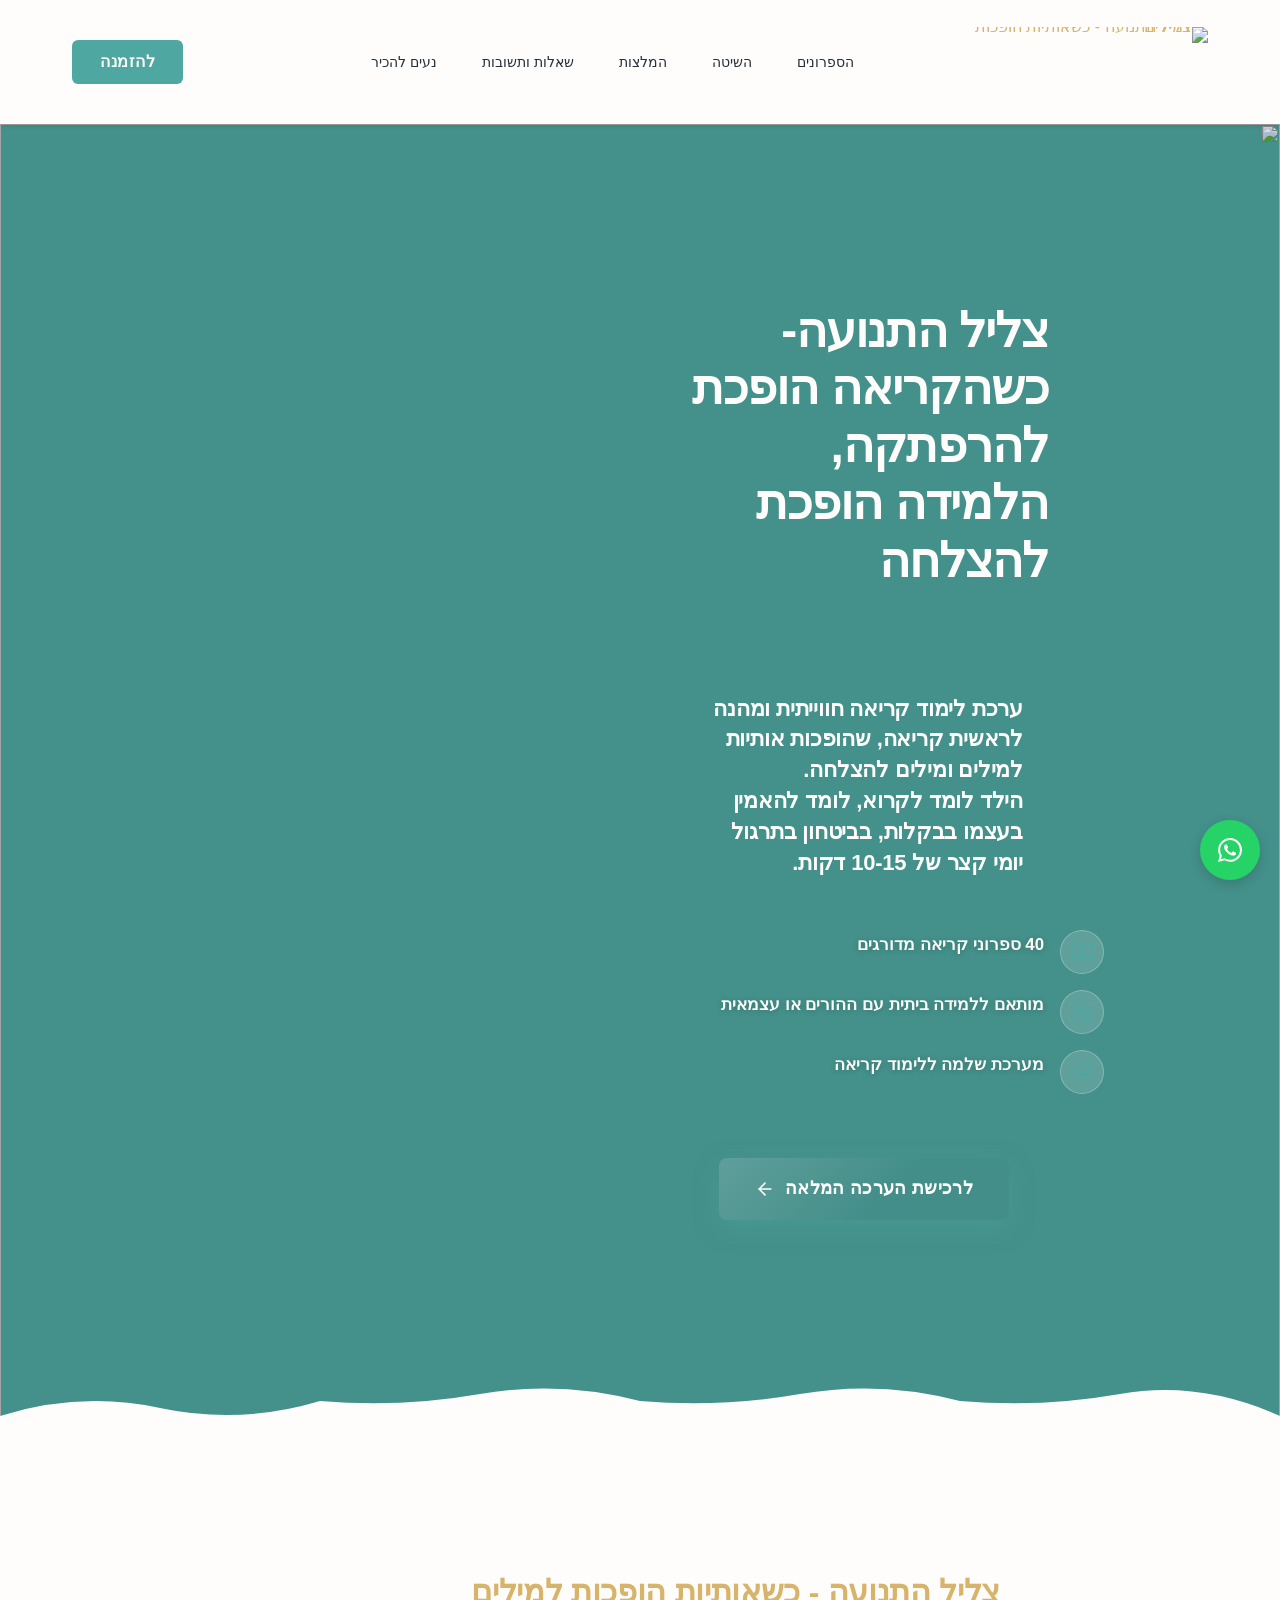
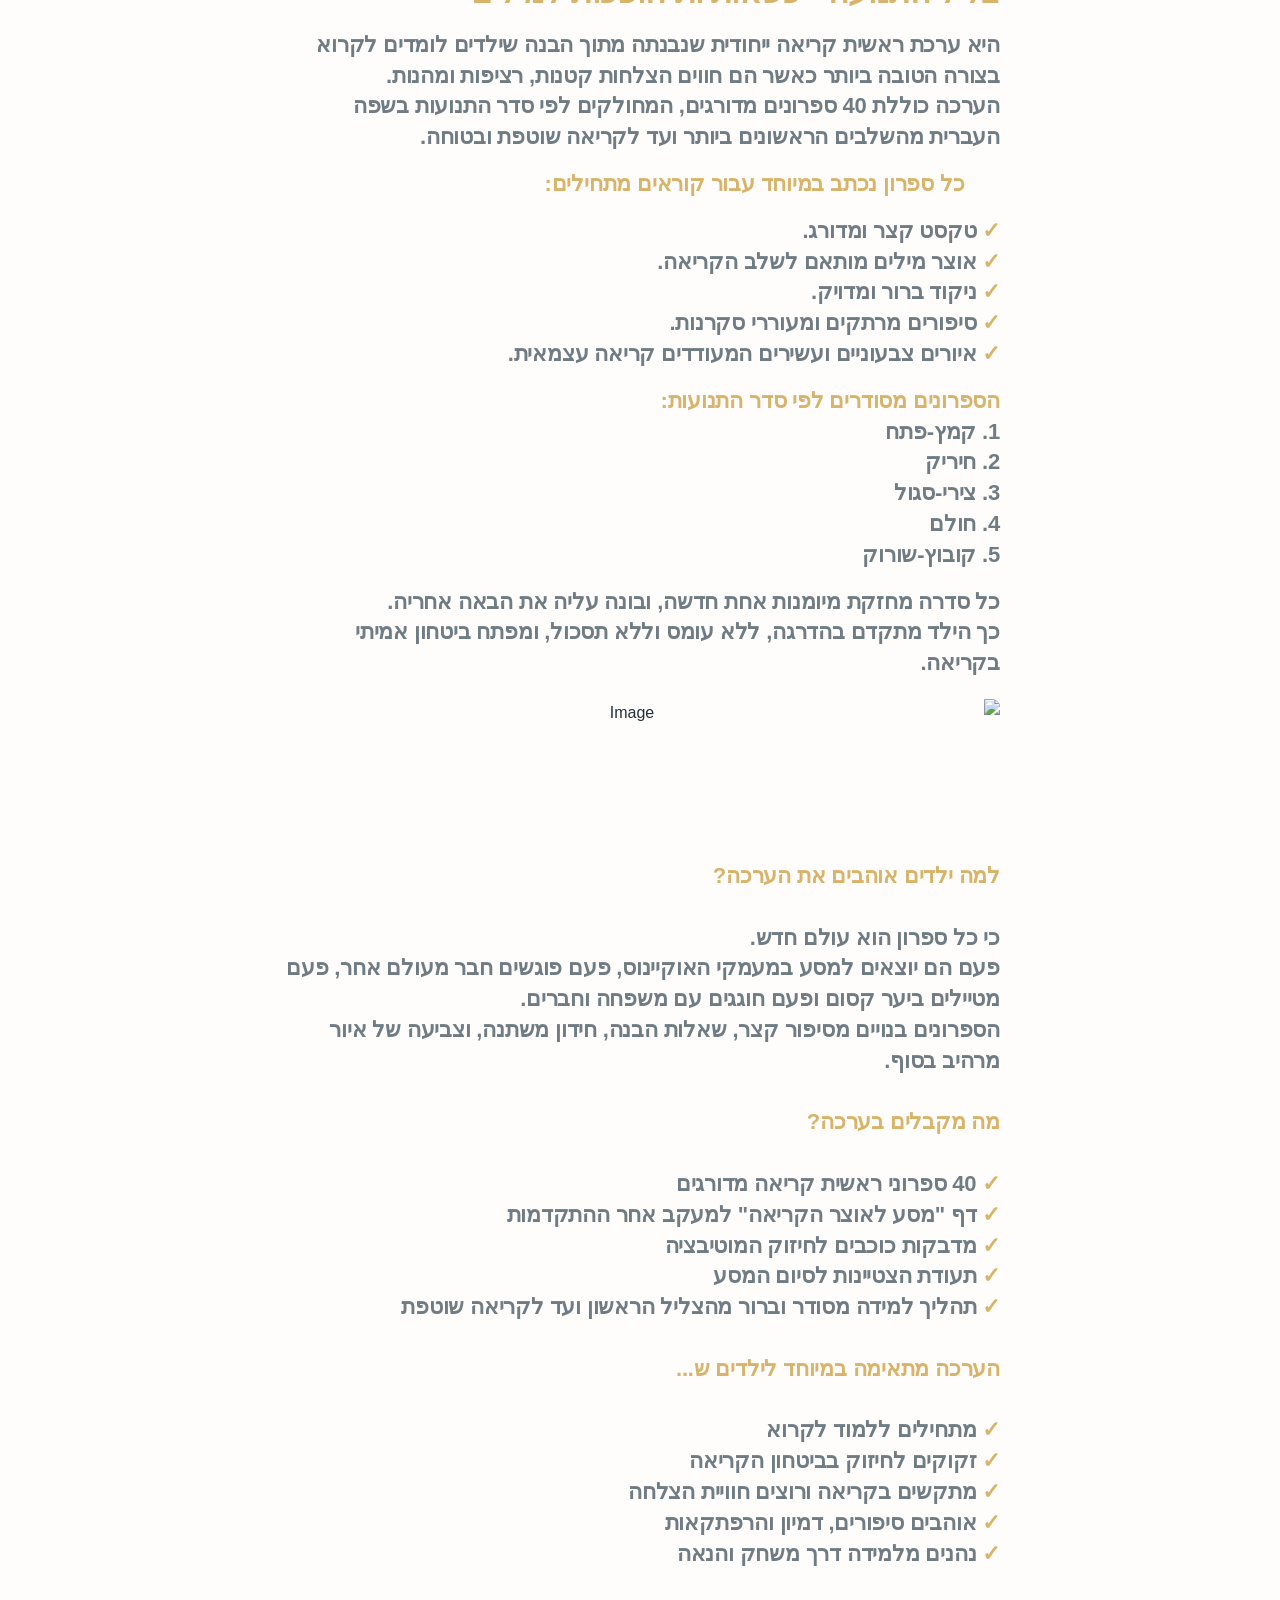
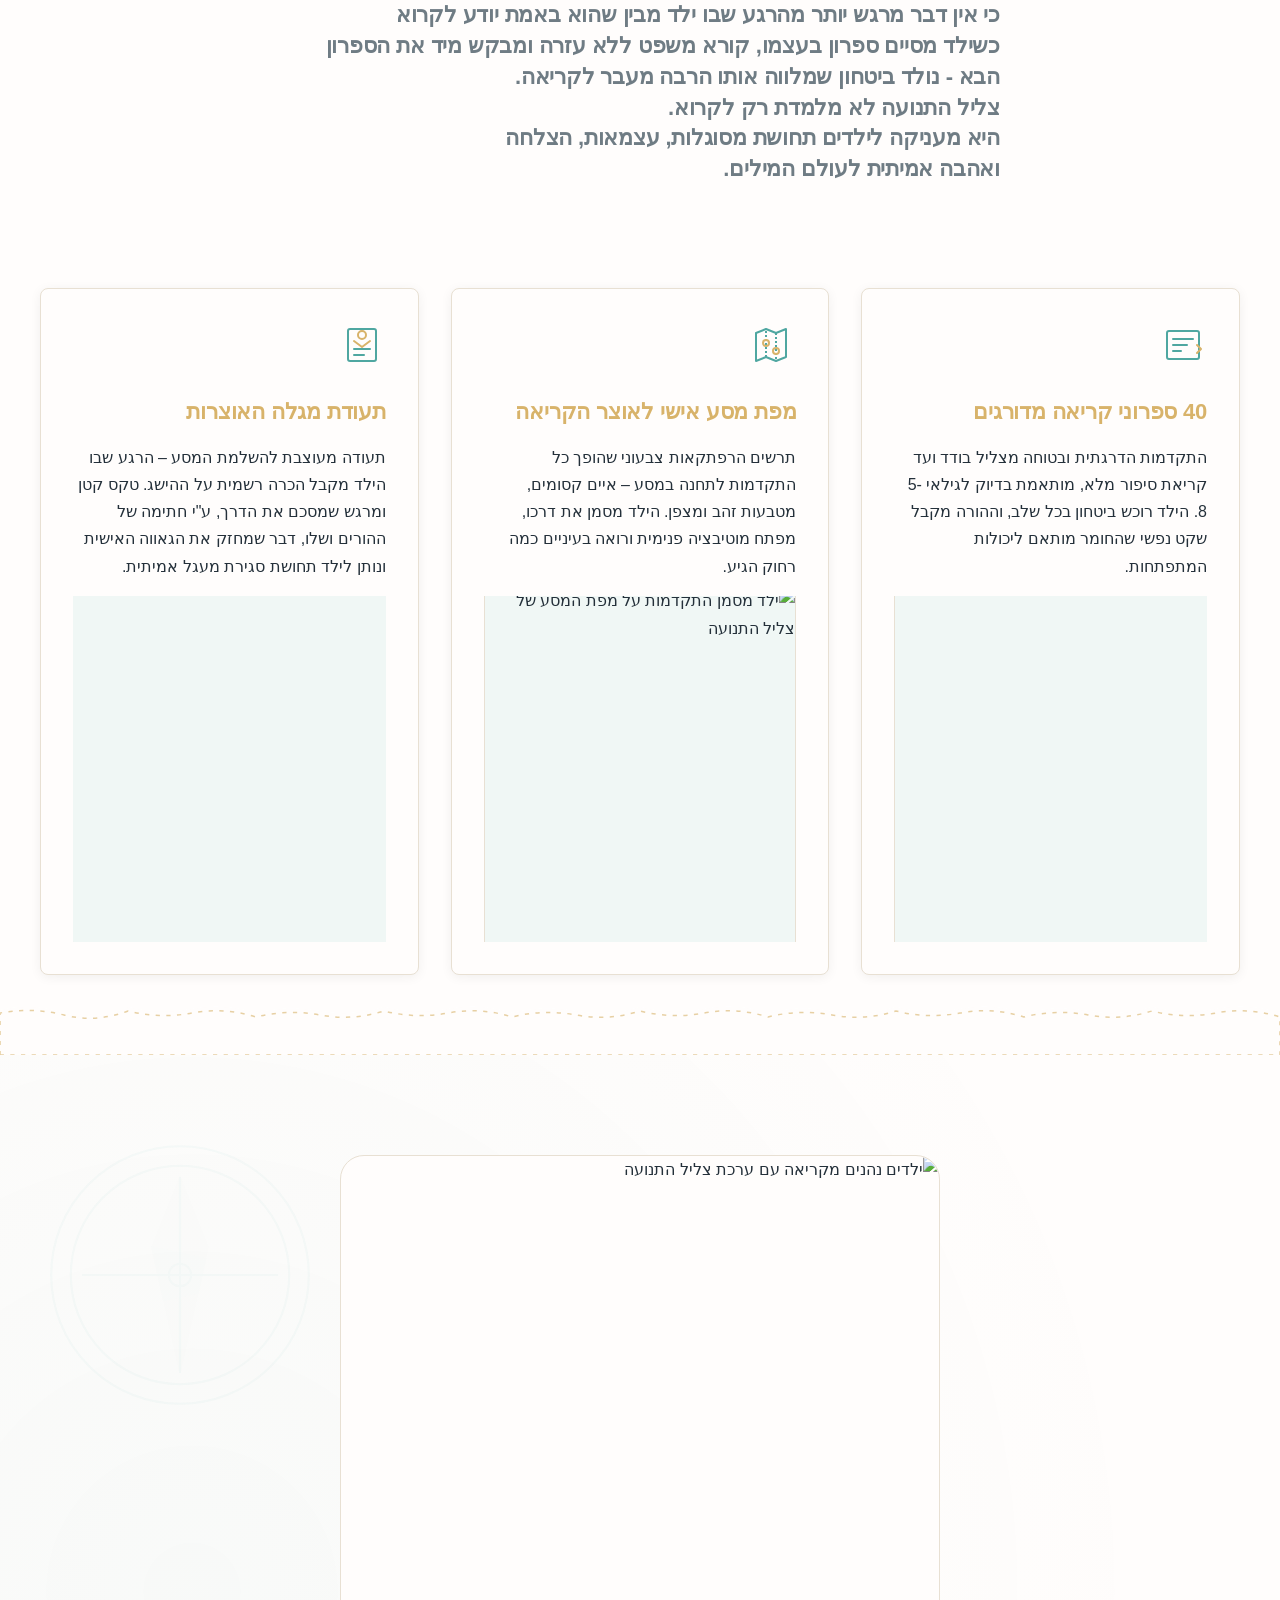
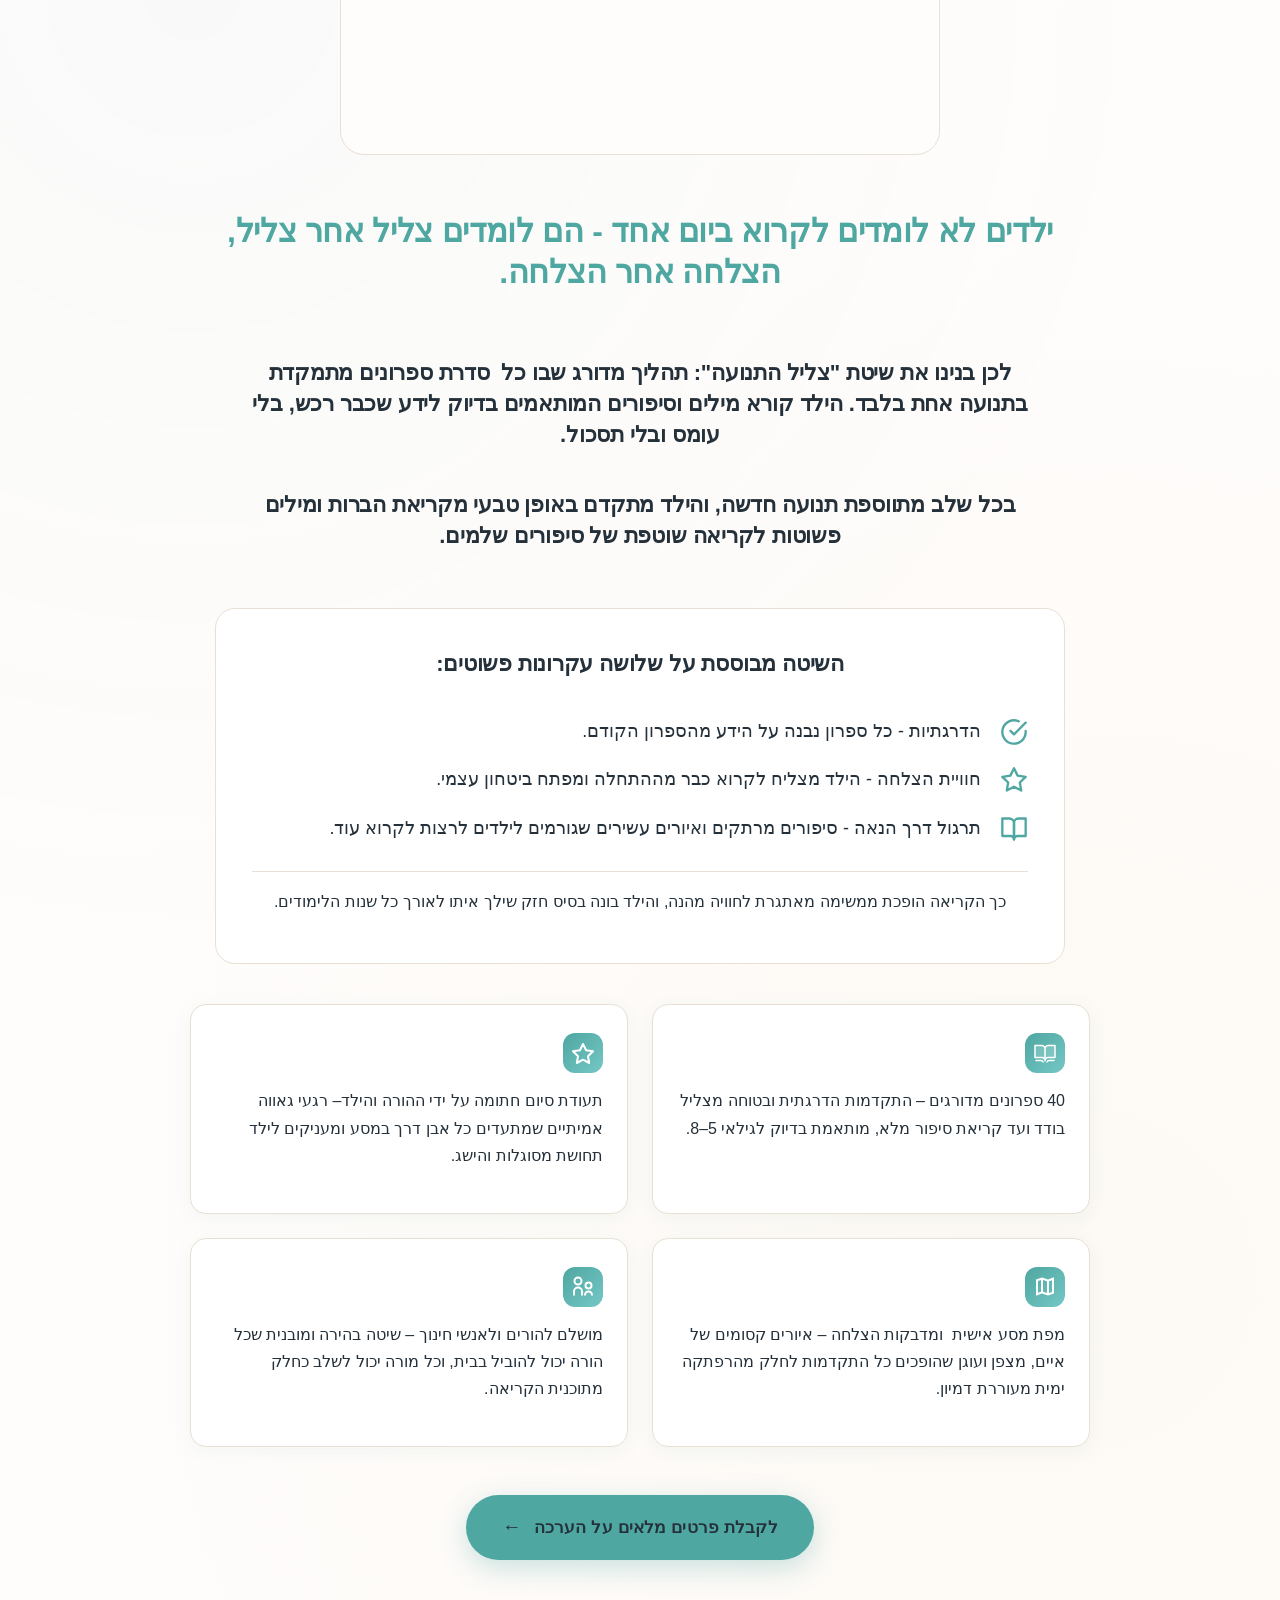
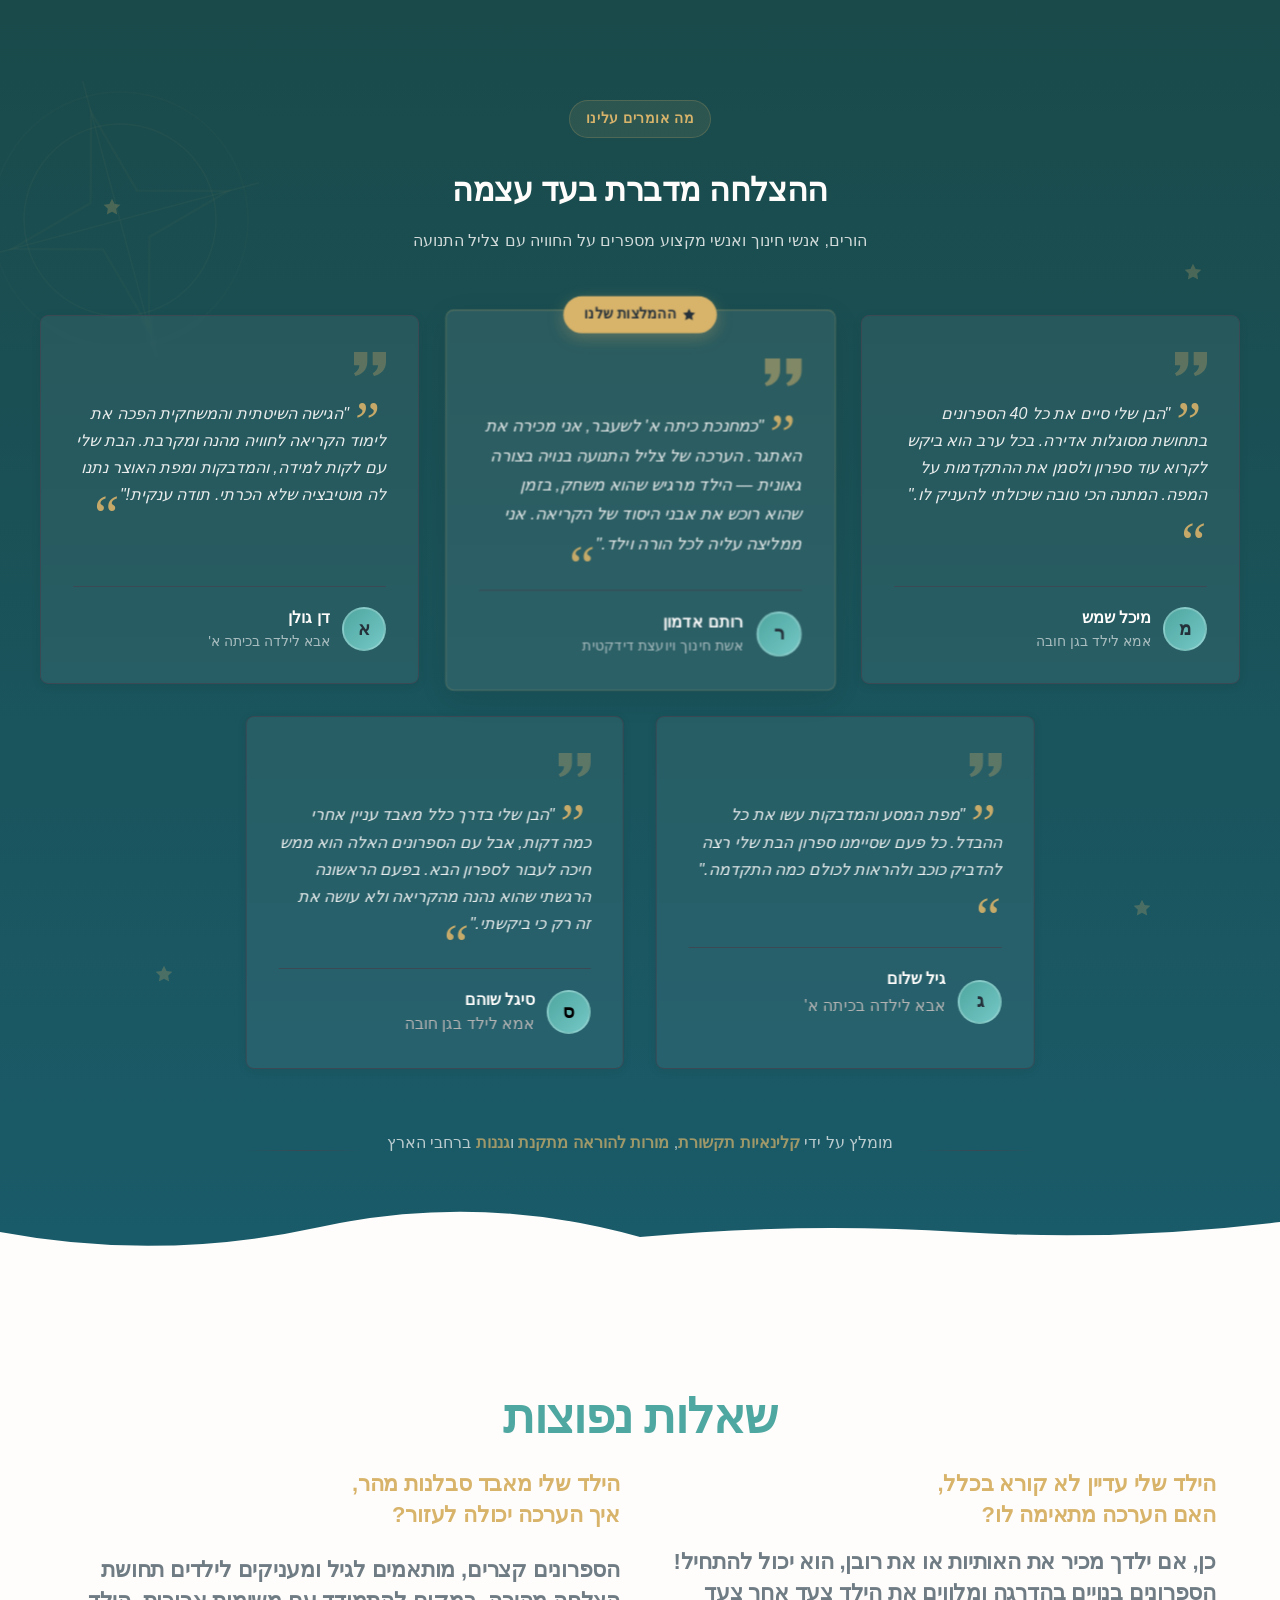
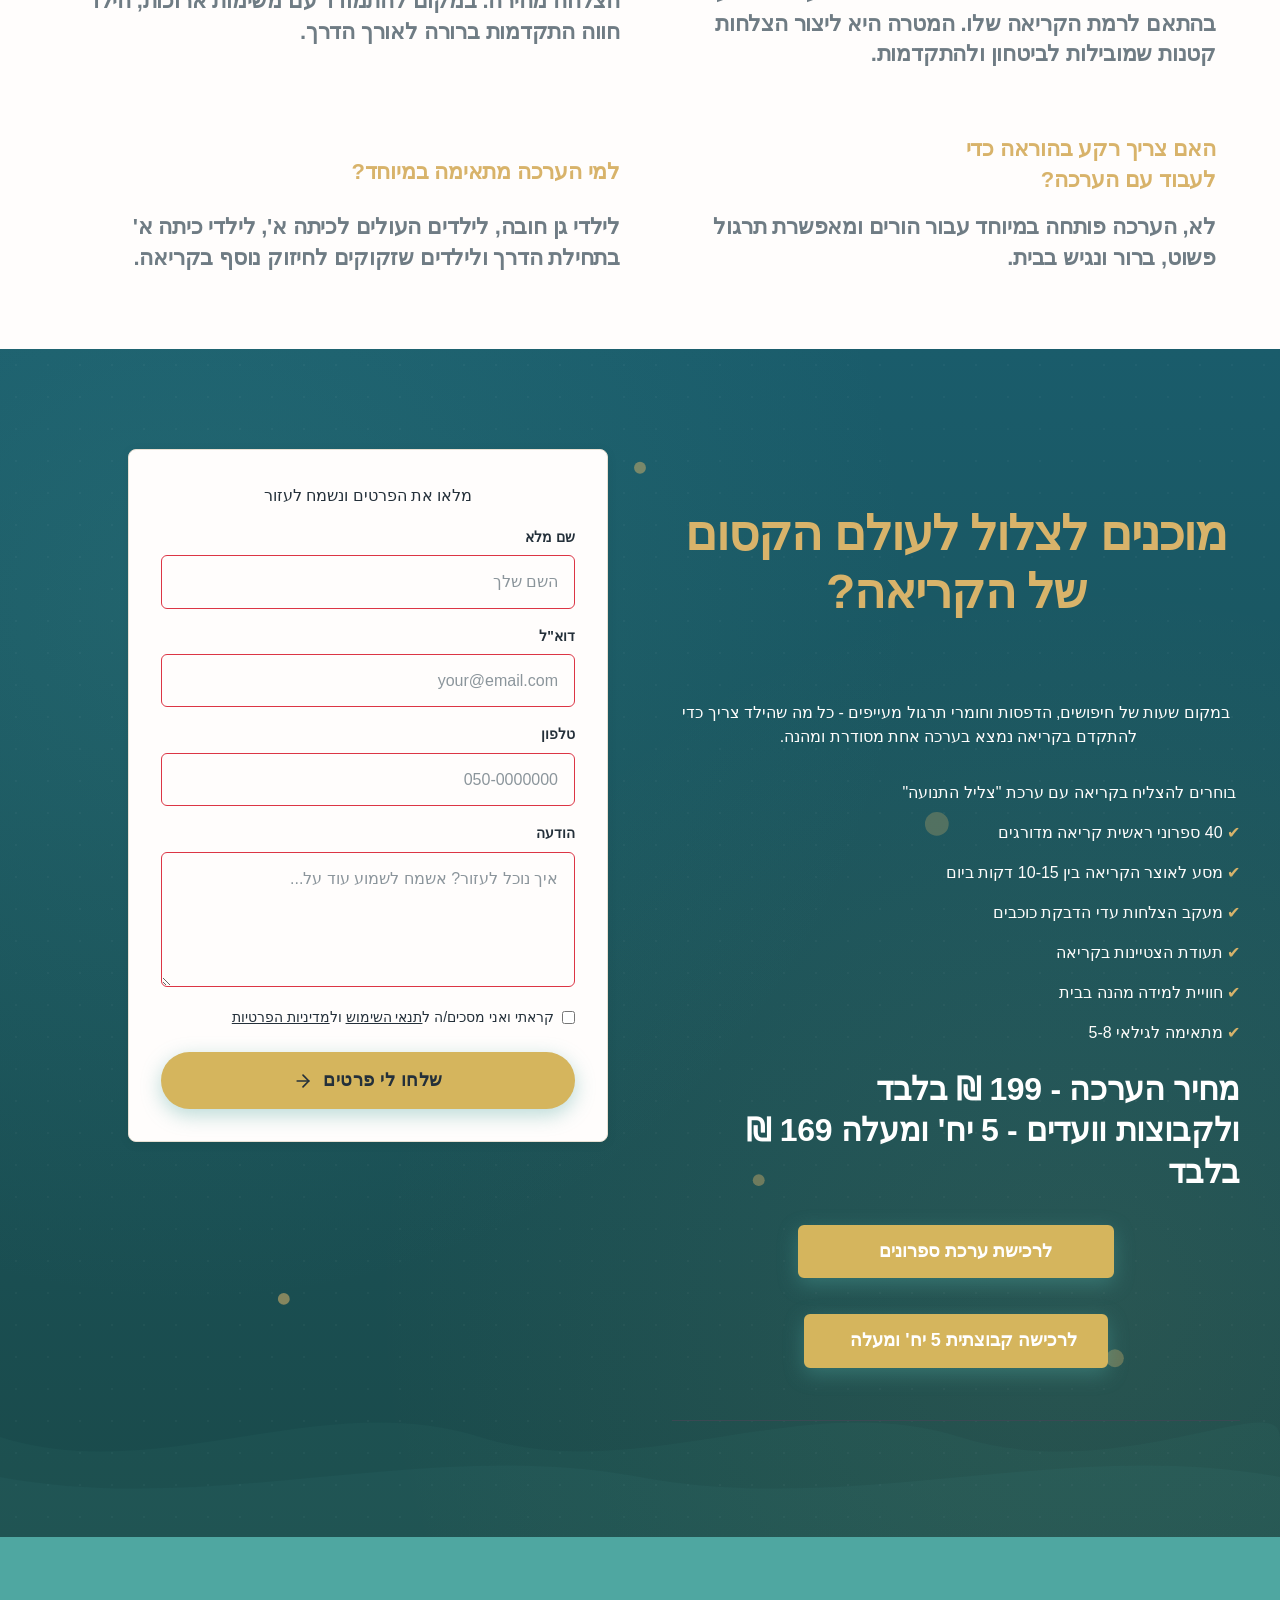
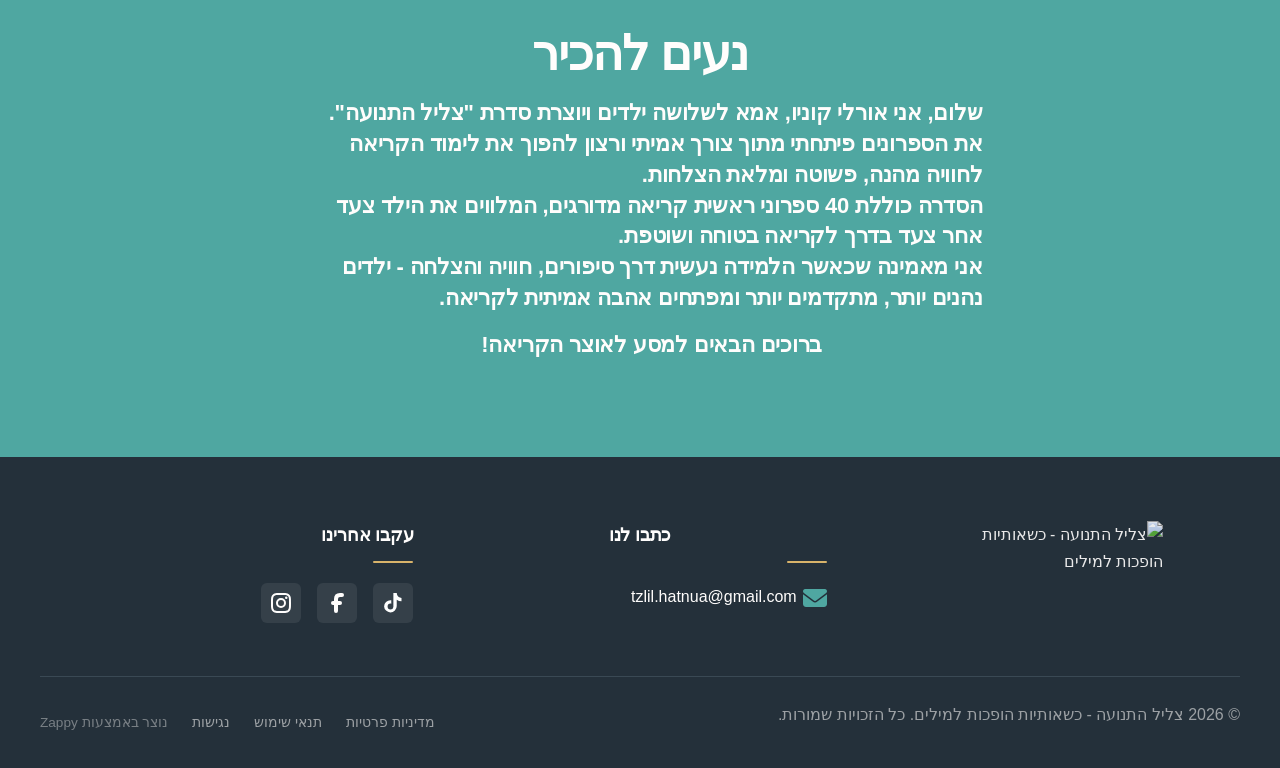
==== public/index.html @ 48ec54d9 "Background sync: Progressive GitHub Sync" ====
<!doctype html><html dir="rtl" lang="he"><head><meta charset="UTF-8"><meta content="width=device-width,initial-scale=1" name="viewport"><meta content="index, follow" name="robots"><title>גלו את ערכת הקריאה המושלמת לילדים — צליל התנועה - כשאותיות הופכות למילים</title><meta content="הפכו את לימוד הקריאה להרפתקה קסומה עם ערכה חינוכית ייחודית מבית צליל התנועה. 40 חוברות, מפת אוצר ומדבקות הצלחה מחכים לכם. התחילו עוד היום!" name="description"><meta content="עזרים חינוכיים לילדים, ערכת לימוד קריאה, צליל התנועה, ציוד חינוכי לגיל הרך, לימוד אותיות" name="keywords"><link href="/assets/favicon.ico" rel="icon" type="image/x-icon"><link href="/assets/favicon-16x16.png" rel="icon" type="image/png" sizes="16x16"><link href="/assets/favicon-32x32.png" rel="icon" type="image/png" sizes="32x32"><link href="/assets/favicon-48x48.png" rel="icon" type="image/png" sizes="48x48"><link href="/assets/favicon-192x192.png" rel="icon" type="image/png" sizes="192x192"><link href="/assets/favicon-512x512.png" rel="icon" type="image/png" sizes="512x512"><link href="/assets/apple-touch-icon.png" rel="apple-touch-icon"><script>!function(){"use strict";var t="4dc8ead0-b622-4d58-8814-c20fbc6c535d",e="https://qaapi.zappy5.com/api/analytics/track",n=18e5,a=2592e6,o=!0,i=!0,r=!0;var s,c,d,l,u=function(){var e="zappy_visitor_"+t,n=null;try{if(n=localStorage.getItem(e)){var o=JSON.parse(n),i=Date.now();if(i-o.created<a)return o.lastSeen=i,localStorage.setItem(e,JSON.stringify(o)),o.id}}catch(t){console.warn("Zappy Analytics: LocalStorage not available")}var r="zv_"+Date.now()+"_"+Math.random().toString(36).substr(2,9);try{localStorage.setItem(e,JSON.stringify({id:r,created:Date.now(),lastSeen:Date.now()}))}catch(t){}return r}(),m=function(){var e="zappy_session_"+t,a=null;try{if(a=sessionStorage.getItem(e)){var o=JSON.parse(a),i=Date.now();if(i-o.timestamp<n)return o.timestamp=i,sessionStorage.setItem(e,JSON.stringify(o)),o.id}}catch(t){console.warn("Zappy Analytics: SessionStorage not available")}var r="zs_"+Date.now()+"_"+Math.random().toString(36).substr(2,9);try{sessionStorage.setItem(e,JSON.stringify({id:r,timestamp:Date.now()}))}catch(t){}return r}();function f(t,e){var n=function(t){for(var e=t;e&&e!==document.body;){if(e.getAttribute&&null!=e.getAttribute("data-band-index"))return{bandIndex:e.getAttribute("data-band-index"),sectionId:e.id||null};e=e.parentElement}for(e=t;e&&e!==document.body;){if("SECTION"===e.tagName&&e.id)return{bandIndex:null,sectionId:e.id};e=e.parentElement}return{bandIndex:null,sectionId:null}}(t);return{x:Math.round(e&&e.pageX||0),y:Math.round(e&&e.pageY||0),bandIndex:n.bandIndex,sectionId:n.sectionId}}function p(t,e){for(var n in e)Object.prototype.hasOwnProperty.call(e,n)&&(t[n]=e[n]);return t}function g(n,a){a=a||{};var o={website_id:t,event_type:n,page_path:window.location.pathname,referrer:document.referrer||"direct",visitor_id:u,session_id:m,metadata:a};if(navigator.sendBeacon){var i=new Blob([JSON.stringify(o)],{type:"application/json"});navigator.sendBeacon(e,i)}else fetch(e,{method:"POST",headers:{"Content-Type":"application/json"},body:JSON.stringify(o),keepalive:!0}).catch(function(t){console.warn("Zappy Analytics: Failed to track event",t)})}o&&g("pageview",{title:document.title,url:window.location.href}),i&&document.addEventListener("click",function(t){var e=t.target;if("BUTTON"===e.tagName||e.closest("button")){var n="BUTTON"===e.tagName?e:e.closest("button"),a={element:"button",text:n.textContent.trim().substring(0,100),id:n.id||null,class:n.className||null};p(a,f(n,t)),g("click",a)}else if("A"===e.tagName||e.closest("a")){var o="A"===e.tagName?e:e.closest("a"),i={element:"link",text:o.textContent.trim().substring(0,100),href:o.href,external:o.hostname!==window.location.hostname};p(i,f(o,t)),g("navigation",i)}},!0),s=[25,50,75,100],c={},d=0,l=!1,window.addEventListener("scroll",function(){l||(l=!0,window.requestAnimationFrame(function(){var t,e=(t=document.documentElement.scrollHeight-window.innerHeight)<=0?100:Math.min(100,Math.round((window.scrollY||window.pageYOffset||0)/t*100));e>d&&(d=e);for(var n=0;n<s.length;n++){var a=s[n];e>=a&&!c[a]&&(c[a]=!0,g("scroll_depth",{milestone:a,maxDepthPct:d}))}l=!1}))},{passive:!0}),r&&document.addEventListener("submit",function(t){var e=t.target;g("form_submit",{form_id:e.id||null,form_name:e.name||null,form_action:e.action||null,form_method:e.method||"GET"})},!0);var v=Date.now();window.addEventListener("beforeunload",function(){g("page_unload",{time_on_page:Math.floor((Date.now()-v)/1e3),page_path:window.location.pathname})}),window.zappyAnalytics={track:g,getVisitorId:function(){return u},getSessionId:function(){return m}}}()</script><meta content="גלו את ערכת הקריאה המושלמת לילדים — צליל התנועה - כשאותיות הופכות למילים" property="og:title"><meta content="הפכו את לימוד הקריאה להרפתקה קסומה עם ערכה חינוכית ייחודית מבית צליל התנועה. 40 חוברות, מפת אוצר ומדבקות הצלחה מחכים לכם." property="og:description"><meta content="summary_large_image" name="twitter:card"><meta content="גלו את ערכת הקריאה המושלמת לילדים — צליל התנועה - כשאותיות הופכות למילים" name="twitter:title"><meta content="הפכו את לימוד הקריאה להרפתקה קסומה עם ערכה חינוכית ייחודית מבית צליל התנועה. 40 חוברות, מפת אוצר ומדבקות הצלחה מחכים לכם." name="twitter:description"><meta content="website" property="og:type"><meta content="he_IL" property="og:locale"><meta content="1200" property="og:image:width"><meta content="600" property="og:image:height"><meta content="צליל התנועה - ערכת לימוד קריאה חווייתית לילדים" property="og:image:alt"><link href="https://cdnjs.cloudflare.com/ajax/libs/font-awesome/6.4.0/css/all.min.css" rel="stylesheet"><style>.skip-link{position:absolute;top:0;left:0;transform:translateY(-200%);padding:12px 18px;background:var(--bg-dark,#1a1a1a);color:var(--text-light,#fff);font-weight:600;border-radius:0 0 8px 0;z-index:10000}.skip-link:focus{transform:none;outline:2px solid var(--ring,#fff);outline-offset:2px}:focus-visible{outline:2px solid var(--ring,currentColor);outline-offset:3px}</style><link href="/assets/favicon.ico" rel="icon" type="image/x-icon"><link href="/assets/favicon-16x16.png" rel="icon" type="image/png" sizes="16x16"><link href="/assets/favicon-32x32.png" rel="icon" type="image/png" sizes="32x32"><link href="/assets/favicon-48x48.png" rel="icon" type="image/png" sizes="48x48"><link href="/assets/favicon-192x192.png" rel="icon" type="image/png" sizes="192x192"><link href="/assets/favicon-512x512.png" rel="icon" type="image/png" sizes="512x512"><link href="/assets/apple-touch-icon.png" rel="apple-touch-icon"><link href="https://cdn.jsdelivr.net/npm/vanilla-cookieconsent@3/dist/cookieconsent.css" rel="stylesheet"><script src="https://cdn.jsdelivr.net/npm/vanilla-cookieconsent@3/dist/cookieconsent.umd.js"></script><script src="https://cdn.jsdelivr.net/gh/mickidum/acc_toolbar/acctoolbar/acctoolbar.min.js"></script><style data-zappy-section-v2-css="true">.index-showcase-section{position:relative;background-color:var(--bg-light);background-image:radial-gradient(circle at 15% 25%,rgba(79,167,161,.04) 0,transparent 50%),radial-gradient(circle at 85% 85%,rgba(216,179,106,.06) 0,transparent 50%);color:var(--text-dark);padding:120px 16px 80px;overflow:visible;direction:rtl;text-align:right}.index-showcase-section .showcase-container{max-width:1000px;margin:0 auto;display:flex;flex-direction:column;align-items:center;gap:48px;position:relative;z-index:2}.index-showcase-section .showcase-image-wrapper{width:100%;max-width:900px;border-radius:24px;overflow:hidden;box-shadow:var(--shadow-soft);background:var(--bg-light);border:1px solid var(--border-light);transition:transform .4s ease,box-shadow .4s ease}.index-showcase-section .showcase-image-wrapper:hover{transform:translateY(-4px);box-shadow:var(--shadow-medium)}.index-showcase-section .showcase-image-wrapper img{width:100%;height:auto;display:block;object-fit:cover}.index-showcase-section .showcase-image-top{max-height:none;max-width:900px;margin-left:auto;margin-right:auto;align-self:center;width:100%}.index-showcase-section .showcase-image-bottom{max-height:600px;margin-top:16px}.index-showcase-section .showcase-content{width:100%;display:flex;flex-direction:column;gap:40px;padding:0 8px}.index-showcase-section .showcase-headline{font-family:Heebo,Assistant,sans-serif;font-size:2.5rem;font-weight:700;line-height:1.3;color:var(--text-dark);text-align:center;max-width:850px;margin:0 auto;letter-spacing:-.01em}.index-showcase-section .showcase-description{display:flex;flex-direction:column;gap:16px;max-width:800px;margin:0 auto;text-align:center}.index-showcase-section .showcase-description h3{font-family:Assistant,Heebo,sans-serif;font-size:1.5rem;font-weight:600;line-height:1.6;color:var(--text-dark)}.index-showcase-section .showcase-description p{font-size:1.06rem;line-height:1.75;color:var(--text-muted)}.index-showcase-section .showcase-principles{background:#fff;border-radius:20px;padding:32px 36px;box-shadow:var(--shadow-soft);border:1px solid var(--border-light);display:flex;flex-direction:column;gap:20px;max-width:850px;margin:0 auto;width:100%}.index-showcase-section .principles-title{font-family:Assistant,Heebo,sans-serif;font-size:1.3rem;font-weight:700;color:var(--text-dark);text-align:center;margin-bottom:4px}.index-showcase-section .principles-list{list-style:none;padding:0;margin:0;display:flex;flex-direction:column;gap:18px}.index-showcase-section .principle-item{display:flex;flex-direction:row;align-items:flex-start;gap:14px;font-size:1.12rem;line-height:1.7;color:var(--text-dark);text-align:right}.index-showcase-section .principle-icon{flex-shrink:0;width:28px;height:28px;color:var(--primary);margin-top:2px}.index-showcase-section .principle-icon svg{display:block;width:100%;height:100%}.index-showcase-section .principles-summary{font-size:1.06rem;line-height:1.75;color:var(--text-muted);text-align:center;margin-top:8px;padding-top:16px;border-top:1px solid var(--border-light)}.index-showcase-section .showcase-highlights{display:grid;grid-template-columns:repeat(2,1fr);gap:24px;max-width:900px;margin:0 auto;width:100%}.index-showcase-section .highlight-card{background:#fff;border-radius:16px;padding:28px 24px;box-shadow:0 4px 20px rgba(42,140,122,.06);border:1px solid var(--border-light);display:flex;flex-direction:column;gap:14px;text-align:right;transition:transform .3s ease,box-shadow .3s ease;min-width:240px}.index-showcase-section .highlight-card:hover{transform:translateY(-3px);box-shadow:var(--shadow-medium)}.index-showcase-section .highlight-icon{width:40px;height:40px;border-radius:12px;background:linear-gradient(135deg,var(--primary) 0,var(--secondary) 100%);color:#fff;display:flex;align-items:center;justify-content:center;padding:8px;flex-shrink:0}.index-showcase-section .highlight-icon svg{width:100%;height:100%;display:block}.index-showcase-section .highlight-card p{font-size:1.06rem;line-height:1.7;color:var(--text-dark);margin:0}.index-showcase-section .showcase-cta{display:flex;justify-content:center;margin-top:8px}.index-showcase-section .showcase-link{display:inline-flex;align-items:center;gap:8px;background:var(--primary);color:#fff;font-family:Assistant,Heebo,sans-serif;font-weight:700;font-size:1.05rem;text-decoration:none;padding:16px 36px;border-radius:100px;box-shadow:0 8px 28px rgba(79,167,161,.3);transition:background .3s ease,transform .2s ease,box-shadow .3s ease;letter-spacing:.01em}.index-showcase-section .showcase-link:hover{background:#3d8a85;transform:translateY(-2px);box-shadow:0 14px 36px rgba(79,167,161,.4)}.index-showcase-section .showcase-link::after{content:"←";font-size:1.2rem;margin-right:4px;transition:transform .2s ease}.index-showcase-section .showcase-link:hover::after{transform:translateX(-4px)}.index-showcase-section .showcase-decor-compass{position:absolute;top:80px;left:40px;width:280px;height:280px;color:var(--primary);pointer-events:none;z-index:0;opacity:.7}.index-showcase-section .showcase-decor-compass svg{width:100%;height:100%;display:block}@media (max-width:768px){.index-showcase-section{padding:100px 16px 60px}.index-showcase-section .showcase-container{gap:32px}.index-showcase-section .showcase-headline{font-size:1.8rem;line-height:1.35;padding:0}.index-showcase-section .showcase-description h3{font-size:1.2rem}.index-showcase-section .showcase-principles{padding:24px 20px}.index-showcase-section .principles-title{font-size:1.15rem}.index-showcase-section .principle-item{font-size:1rem}.index-showcase-section .showcase-highlights{grid-template-columns:1fr!important;gap:16px}.index-showcase-section .highlight-card{padding:22px 20px}.index-showcase-section .showcase-link{width:100%;justify-content:center;padding:16px 24px;font-size:1rem}.index-showcase-section .showcase-decor-compass{top:40px;left:10px;width:160px;height:160px;opacity:.5}.index-showcase-section .showcase-image-wrapper{border-radius:18px}.index-showcase-section .showcase-content{padding:0}}@media (min-width:769px) and (max-width:1024px){.index-showcase-section .showcase-headline{font-size:2.2rem}.index-showcase-section .showcase-highlights{gap:20px}.index-showcase-section .highlight-card{padding:24px 20px}}</style><style data-zappy-section-v2-css="true">.index-hero-section{position:relative;width:100%;min-height:100vh;display:flex;align-items:center;justify-content:center;overflow:hidden;background-color:#1a4a4a;padding:120px 32px 180px;direction:rtl;text-align:right;color:var(--text-light)}.index-hero-section .hero-bg-image{position:absolute;inset:0;width:100%;height:100%;z-index:0;background-size:cover;background-position:center 30%;background-repeat:no-repeat}.index-hero-section .hero-scrim{position:absolute;inset:0;z-index:1;pointer-events:none;background:linear-gradient(135deg,rgba(26,74,74,.65) 0,rgba(26,74,74,.3) 50%,rgba(26,74,74,.15) 100%)}.index-hero-section .hero-content{position:relative;z-index:10;max-width:800px;width:100%;margin-inline-start:auto;margin-inline-end:0;display:flex;flex-direction:column;align-items:flex-start;gap:28px}.index-hero-section .hero-label{display:inline-flex;align-items:center;gap:10px;background:rgba(255,255,255,.15);backdrop-filter:blur(8px);-webkit-backdrop-filter:blur(8px);padding:8px 20px;border-radius:100px;border:1px solid rgba(255,255,255,.2);margin-bottom:4px}.index-hero-section .hero-label-icon{color:var(--accent);display:flex;align-items:center;justify-content:center}.index-hero-section .hero-label-text{font-size:.85rem;font-weight:600;letter-spacing:.04em;color:var(--text-light);opacity:.9;text-transform:uppercase}.index-hero-section .hero-headline{font-family:Heebo,Assistant,sans-serif;font-size:3rem;font-weight:800;line-height:1.2;letter-spacing:-.02em;color:var(--text-light);margin:0;max-width:700px}.index-hero-section .hero-subtitle{font-family:Assistant,Heebo,sans-serif;font-size:1.25rem;font-weight:500;line-height:1.6;color:var(--text-light);margin:0;text-shadow:0 2px 8px rgba(0,0,0,.25);max-width:650px;opacity:.95}.index-hero-section .hero-features{display:flex;flex-direction:column;gap:16px;margin-top:8px;width:100%;max-width:480px}.index-hero-section .hero-feature-item{display:flex;align-items:center;gap:16px;color:var(--text-light);text-shadow:0 1px 6px rgba(0,0,0,.2)}.index-hero-section .feature-icon-circle{display:flex;align-items:center;justify-content:center;width:44px;height:44px;border-radius:50%;background:rgba(255,255,255,.15);backdrop-filter:blur(6px);-webkit-backdrop-filter:blur(6px);border:1px solid rgba(255,255,255,.25);color:var(--accent);flex-shrink:0;transition:all .35s cubic-bezier(.4, 0, .2, 1)}.index-hero-section .hero-feature-item:hover .feature-icon-circle{background:rgba(216,179,106,.25);border-color:var(--accent);color:#fff;transform:scale(1.05);box-shadow:0 0 20px rgba(216,179,106,.3)}.index-hero-section .feature-text{font-size:1.05rem;font-weight:600;color:var(--text-light);line-height:1.4}.index-hero-section .hero-actions{margin-top:12px;display:flex;gap:16px;flex-wrap:wrap}.index-hero-section .btn-primary{background:var(--primary);color:#fff;padding:16px 36px;border-radius:8px;border:none;font-weight:700;font-size:1.1rem;display:inline-flex;align-items:center;gap:10px;cursor:pointer;text-decoration:none;transition:all .35s cubic-bezier(.4, 0, .2, 1);box-shadow:0 8px 24px rgba(79,167,161,.35);letter-spacing:.02em;position:relative;overflow:hidden}.index-hero-section .btn-primary::after{content:'';position:absolute;top:0;left:0;width:100%;height:100%;background:linear-gradient(135deg,rgba(255,255,255,.15) 0,transparent 60%);pointer-events:none}.index-hero-section .btn-primary:hover{background:#438e89;transform:translateY(-3px);box-shadow:0 16px 36px rgba(79,167,161,.5)}.index-hero-section .btn-primary svg{transition:transform .3s ease}.index-hero-section .btn-primary:hover svg{transform:translateX(-4px)}.index-hero-section .hero-wave-divider{position:absolute;bottom:0;left:0;width:100%;height:120px;z-index:15;pointer-events:none;line-height:0}.index-hero-section .hero-wave-divider svg{display:block;width:100%;height:100%}@media (max-width:768px){.index-hero-section{padding:120px 20px 140px;min-height:auto;justify-content:flex-start;text-align:right}.index-hero-section .hero-content{max-width:100%;margin:0;align-items:flex-start;gap:22px}.index-hero-section .hero-headline{font-size:2.2rem;max-width:100%;line-height:1.25}.index-hero-section .hero-subtitle{font-size:1.1rem;max-width:100%;line-height:1.6}.index-hero-section .hero-features{max-width:100%;gap:14px}.index-hero-section .feature-text{font-size:.95rem}.index-hero-section .btn-primary{padding:14px 28px;font-size:1rem;width:100%;justify-content:center}.index-hero-section .hero-wave-divider{height:80px}.index-hero-section .hero-actions{width:100%}}.hero .hero-title,.hero h1,.hero-section h1,.hero-title,[class*=hero-] h1,[class~=hero] h1{font-size:48px!important;line-height:1.2!important}@media (max-width:1024px){.hero .hero-title,.hero h1,.hero-section h1,.hero-title,[class*=hero-] h1,[class~=hero] h1{font-size:36px!important}}@media (max-width:768px){.hero .hero-title,.hero h1,.hero-section h1,.hero-title,[class*=hero-] h1,[class~=hero] h1{font-size:28px!important}}</style><script>function gtag(){dataLayer.push(arguments)}window.dataLayer=window.dataLayer||[],gtag("consent","default",{ad_storage:"denied",ad_user_data:"denied",ad_personalization:"denied",analytics_storage:"denied",wait_for_update:500})</script><script>!function(e,t,a,n){e[n]=e[n]||[],e[n].push({"gtm.start":(new Date).getTime(),event:"gtm.js"});var g=t.getElementsByTagName(a)[0],m=t.createElement(a);m.async=!0,m.src="https://www.googletagmanager.com/gtm.js?id=GTM-P64HN5CC",g.parentNode.insertBefore(m,g)}(window,document,"script","dataLayer")</script><link href="/styles.css" rel="stylesheet"><script>window.ZAPPY_WEBSITE_ID="4dc8ead0-b622-4d58-8814-c20fbc6c535d",window.ZAPPY_API_BASE="https://qaapi.zappy5.com"</script><style id="zappy-dropdown-submenu-styles">#navMenu li:has(.sub-menu),.nav-menu li:has(.sub-menu),.navbar li:has(.sub-menu),nav li:has(.sub-menu){position:relative}#navMenu .sub-menu,.nav-menu .sub-menu,.navbar .sub-menu,nav .sub-menu{display:block!important;position:absolute!important;top:100%;left:0;min-width:220px;background:#fff;border-radius:8px;box-shadow:0 8px 25px rgba(0,0,0,.15);padding:8px 0;opacity:0;visibility:hidden;transform:translateY(10px);transition:all .3s ease;z-index:1000;list-style:none;pointer-events:none}#navMenu li:hover>.sub-menu,.nav-menu li:hover>.sub-menu,.navbar li:hover>.sub-menu,nav li:hover>.sub-menu{opacity:1!important;visibility:visible!important;transform:translateY(0)!important;pointer-events:auto!important}.sub-menu li{list-style:none;margin:0;padding:0}.sub-menu a{display:block!important;padding:10px 16px!important;color:var(--text-dark,#333)!important;font-weight:500;text-decoration:none;white-space:nowrap;transition:background-color .2s}.sub-menu .zappy-nav-child>a{padding-left:28px!important;font-size:.9em!important;opacity:.85!important}[dir=rtl] .sub-menu .zappy-nav-child>a,html[lang=ar] .sub-menu .zappy-nav-child>a,html[lang=he] .sub-menu .zappy-nav-child>a{padding-left:10px!important;padding-right:28px!important}.sub-menu .zappy-nav-parent>a{font-weight:600!important}.sub-menu a:hover{background-color:#f5f5f5}[dir=rtl] .nav-menu .sub-menu,[dir=rtl] .navbar .sub-menu,[dir=rtl] nav .sub-menu,html[lang=ar] .nav-menu .sub-menu,html[lang=ar] .navbar .sub-menu,html[lang=ar] nav .sub-menu,html[lang=he] .nav-menu .sub-menu,html[lang=he] .navbar .sub-menu,html[lang=he] nav .sub-menu{left:auto!important;right:0!important}.sub-menu:empty,.sub-menu:not(:has(li)):not(:has(> a)),.sub-menu:not(:has(li:not(.zappy-hidden-menu-item))):not(:has(> a)){display:none!important;opacity:0!important;visibility:hidden!important;pointer-events:none!important}li:has(.menu-group-title):hover>.sub-menu{opacity:1!important;visibility:visible!important;transform:translateY(0)!important;pointer-events:auto!important}#navMenu>li>.menu-group-title,.nav-menu>li>.menu-group-title{display:inline-block;padding:.5rem 1rem;cursor:default;user-select:none}@media (max-width:768px){#navMenu .sub-menu,.nav-menu .sub-menu,.navbar .sub-menu,nav .sub-menu{position:static!important;transform:none!important;box-shadow:none!important;background:0 0!important;max-height:0;overflow:hidden;opacity:0;visibility:hidden;transition:max-height .3s ease,opacity .3s ease;padding:0!important;border-radius:0!important}#navMenu .sub-menu.mobile-expanded,.nav-menu .sub-menu.mobile-expanded,.navbar .sub-menu.mobile-expanded{max-height:none!important;overflow-y:visible!important;opacity:1!important;visibility:visible!important;padding:8px 0 8px 16px!important}[dir=rtl] .sub-menu.mobile-expanded,html[lang=he] .sub-menu.mobile-expanded{padding:8px 16px 8px 0!important}#navMenu li:hover>.sub-menu,.nav-menu li:hover>.sub-menu,.navbar li:hover>.sub-menu,nav li:hover>.sub-menu{opacity:0;visibility:hidden;pointer-events:none}#navMenu li>.sub-menu.mobile-expanded,.nav-menu li>.sub-menu.mobile-expanded,.navbar li>.sub-menu.mobile-expanded,nav li>.sub-menu.mobile-expanded{opacity:1!important;visibility:visible!important;pointer-events:auto!important}#navMenu li:has(.sub-menu),.nav-menu li:has(.sub-menu),.navbar li:has(.sub-menu),nav li:has(.sub-menu){display:flex!important;flex-wrap:wrap!important;align-items:center!important;position:relative!important;min-height:44px!important}#navMenu li:has(.sub-menu)>a,.nav-menu li:has(.sub-menu)>a,.navbar li:has(.sub-menu)>a,nav li:has(.sub-menu)>a{flex:1!important;min-width:0!important}#navMenu li:has(.sub-menu)>.menu-group-title,.nav-menu li:has(.sub-menu)>.menu-group-title,.navbar li:has(.sub-menu)>.menu-group-title,nav li:has(.sub-menu)>.menu-group-title{flex:1!important;min-width:0!important;padding:0!important;line-height:inherit!important}#navMenu li:has(.sub-menu)>.sub-menu,.nav-menu li:has(.sub-menu)>.sub-menu,.navbar li:has(.sub-menu)>.sub-menu,nav li:has(.sub-menu)>.sub-menu{flex-basis:100%!important;width:100%!important}#navMenu li:has(.sub-menu)>a [class*=arrow],#navMenu li:has(.sub-menu)>a [class*=chevron],.nav-menu li:has(.sub-menu)>a .fa-angle-down,.nav-menu li:has(.sub-menu)>a .fa-chevron-down,.nav-menu li:has(.sub-menu)>a [class*=arrow],.nav-menu li:has(.sub-menu)>a [class*=chevron],nav li:has(.sub-menu)>a [class*=arrow],nav li:has(.sub-menu)>a [class*=chevron]{display:none!important;visibility:hidden!important}.mobile-submenu-toggle{display:flex!important;align-items:center!important;justify-content:center!important;width:44px!important;height:auto!important;background:0 0!important;border:none!important;cursor:pointer!important;color:var(--text-dark)!important;position:static!important;flex-shrink:0!important;align-self:stretch!important;z-index:2!important;padding:0!important;margin:0!important}.mobile-submenu-toggle::after{content:''!important;width:0!important;height:0!important;border-left:6px solid transparent!important;border-right:6px solid transparent!important;border-top:7px solid currentColor!important;transition:transform .3s ease!important}.mobile-submenu-toggle.expanded::after{transform:rotate(180deg)!important}.sub-menu a{padding:10px 0!important;display:block!important;color:var(--text-dark)!important;white-space:normal!important}.sub-menu .zappy-nav-child>a{padding-left:28px!important;font-size:.9em!important;opacity:.85!important}[dir=rtl] .sub-menu .zappy-nav-child>a,html[lang=ar] .sub-menu .zappy-nav-child>a,html[lang=he] .sub-menu .zappy-nav-child>a{padding-left:0!important;padding-right:28px!important}.sub-menu .zappy-nav-parent>a{font-weight:600!important}#navMenu.active,.nav-menu.active{max-width:100vw!important;overflow-x:hidden!important;box-sizing:border-box!important}.navbar .sub-menu li a,.zappy-products-dropdown .sub-menu a,nav.navbar .sub-menu li a{color:var(--text-dark)!important}}@media (min-width:769px){.mobile-submenu-toggle{display:none!important}}</style><style id="zappy-widget-visibility">html[dir=rtl] .whatsapp-float{right:20px!important;left:auto!important}html:not([dir]) .whatsapp-float,html[dir=ltr] .whatsapp-float{left:20px!important;right:auto!important}html[dir=rtl] #mic-access-tool-general-button,html[dir=rtl] #mic-init-access-tool #mic-access-tool-general-button,html[dir=rtl] #mic-init-access-tool .mic-access-tool-general-button,html[dir=rtl] ._access-icon,html[dir=rtl] .mic-access-tool-general-button{left:20px!important;right:auto!important}html:not([dir]) #mic-access-tool-general-button,html:not([dir]) #mic-init-access-tool #mic-access-tool-general-button,html:not([dir]) #mic-init-access-tool .mic-access-tool-general-button,html:not([dir]) ._access-icon,html:not([dir]) .mic-access-tool-general-button,html[dir=ltr] #mic-access-tool-general-button,html[dir=ltr] #mic-init-access-tool #mic-access-tool-general-button,html[dir=ltr] #mic-init-access-tool .mic-access-tool-general-button,html[dir=ltr] ._access-icon,html[dir=ltr] .mic-access-tool-general-button{right:20px!important;left:auto!important}@media (max-width:768px){.whatsapp-float{display:flex!important}}@media (min-width:769px){.whatsapp-float{display:flex!important}}@media (max-width:768px){#mic-access-tool-box,#mic-access-tool-general-button,#mic-init-access-tool #mic-access-tool-box,#mic-init-access-tool #mic-access-tool-general-button,#mic-init-access-tool .mic-access-tool-general-button,._access-icon,._access-menu,.mic-access-tool-box,.mic-access-tool-general-button,div[id*=mic-access-tool-box]{display:none!important;visibility:hidden!important;opacity:0!important;pointer-events:none!important}}@media (min-width:769px){#mic-access-tool-general-button,#mic-init-access-tool #mic-access-tool-general-button,#mic-init-access-tool .mic-access-tool-general-button,._access-icon,.mic-access-tool-general-button{display:flex!important;visibility:visible!important;opacity:1!important;pointer-events:auto!important}#mic-access-tool-box.opened-mic-access-tool,#mic-init-access-tool #mic-access-tool-box.opened-mic-access-tool,.mic-access-tool-box.opened-mic-access-tool{visibility:visible!important;opacity:1!important;pointer-events:auto!important}}</style></head><body><noscript><iframe height="0" src="https://www.googletagmanager.com/ns.html?id=GTM-P64HN5CC" style="display:none;visibility:hidden" width="0"></iframe></noscript><a href="#main" class="skip-link">דלג לתוכן הראשי</a><nav class="navbar" dir="rtl"><button class="mobile-toggle" data-element-id="btn-1782309760812-26mype0pc" data-element-type="button" data-native-element="true" aria-label="Menu" id="mobileToggle"><svg viewBox="0 0 24 24" class="hamburger-icon" width="24" height="24" fill="none" style="width:24px !important;height:24px !important;display:block !important"><path d="M3 12h18M3 6h18M3 18h18" stroke="currentColor" stroke-width="2" stroke-linecap="round"></path></svg> <svg viewBox="0 0 24 24" class="close-icon" width="24" height="24" fill="none" style="display:none !important;width:24px !important;height:24px !important"><path d="M18 6L6 18M6 6l12 12" stroke="currentColor" stroke-width="2" stroke-linecap="round"></path></svg></button><div class="nav-container"><div class="nav-right-group"><div class="nav-brand"><a href="/" class="logo-link"><img alt="צליל התנועה - כשאותיות הופכות למילים" src="/assets/educational-products-logo-1781867189821-qzdxqt.webp?v=1781867190116-e5b5s6" style="width:auto;height:42px" class="logo" data-image-type="logo"></a></div><ul class="nav-menu" id="navMenu"><li><a href="#features">הספרונים</a></li><li><a href="#showcase">השיטה</a></li><li><a href="#testimonials">המלצות</a></li><li><a href="#layout-1781449461484">שאלות ותשובות</a></li><li><a href="#layout-1781445888895">נעים להכיר</a></li></ul></div><div class="nav-cta-container"><li class="nav-cta-item"><a href="#contact" class="nav-cta-btn">להזמנה</a></li></div></div></nav><script>window.addEventListener("load",function(){const e=document.querySelector(".navbar, nav, header");if(!e)return void console.log("[Navbar] Navbar element not found");let t=document.getElementById("mobileToggle")||document.querySelector(".mobile-toggle")||document.querySelector(".hamburger")||document.querySelector(".hamburger-menu")||document.querySelector(".menu-toggle")||document.querySelector(".burger-menu")||document.querySelector('[aria-label="Menu"]')||document.querySelector('[aria-label="תפריט"]');const n=document.querySelector(".phone-header-btn"),o=window.getComputedStyle(e);let r=o.backgroundColor;if(console.log("[Navbar] Initial navbar background:",r),"transparent"===r||"rgba(0, 0, 0, 0)"===r||r.startsWith("rgba")&&r.includes(", 0)")){const e=o.backgroundImage;if(e&&"none"!==e)console.log("[Navbar] Navbar has background image/gradient, using dark text"),r="rgb(240, 240, 240)";else{const e=window.getComputedStyle(document.body).backgroundColor;console.log("[Navbar] Navbar transparent, using body background:",e),r=e}}const a=r.match(/\d+/g);if(a&&a.length>=3){const e=(.299*parseInt(a[0])+.587*parseInt(a[1])+.114*parseInt(a[2]))/255;console.log("[Navbar] Mobile button colors preserved from Claude CSS (luminance:",e.toFixed(2)+")");const o=document.createElement("style");o.id="zappy-mobile-nav-fix";document.documentElement.lang;document.documentElement.dir,o.textContent='\n        /* Hide mobile buttons on desktop, show only on mobile */\n        @media (min-width: 769px) {\n          .mobile-toggle,\n          .phone-header-btn {\n            display: none !important;\n          }\n        }\n        \n        /* Show and position mobile buttons correctly on mobile */\n        @media (max-width: 768px) {\n          .navbar,\n          nav.navbar {\n            min-height: 70px !important;\n          }\n\n          .mobile-toggle,\n          .phone-header-btn {\n            position: absolute !important;\n            top: 0 !important;\n            bottom: 0 !important;\n            margin-top: auto !important;\n            margin-bottom: auto !important;\n            transform: none !important;\n            z-index: 1001 !important;\n            display: flex !important;\n            align-items: center !important;\n            justify-content: center !important;\n            width: 36px !important;\n            height: 36px !important;\n            border-radius: 50% !important;\n            border: none !important;\n            cursor: pointer !important;\n            padding: 6px !important;\n            background: none !important;\n            color: var(--nav-text, var(--text-dark)) !important;\n            touch-action: manipulation !important;\n            -webkit-tap-highlight-color: transparent !important;\n          }\n\n          html[data-zappy-site-type="ecommerce"] .phone-header-btn,\n          body[data-zappy-site-type="ecommerce"] .phone-header-btn,\n          html[data-zappy-site-type="ecommerce"] header .phone-header-btn,\n          html[data-zappy-site-type="ecommerce"] nav .phone-header-btn {\n            display: none !important;\n            visibility: hidden !important;\n            width: 0 !important;\n            height: 0 !important;\n            min-width: 0 !important;\n            overflow: hidden !important;\n          }\n          \n          /* LTR positioning (default): hamburger LEFT, phone RIGHT */\n          html:not([dir="rtl"]):not([lang="he"]):not([lang="ar"]) .mobile-toggle,\n          html[dir="ltr"] .mobile-toggle {\n            left: 12px !important;\n            right: auto !important;\n          }\n          html:not([dir="rtl"]):not([lang="he"]):not([lang="ar"]) .phone-header-btn,\n          html[dir="ltr"] .phone-header-btn {\n            right: 12px !important;\n            left: auto !important;\n          }\n          \n          /* RTL positioning: hamburger RIGHT, phone LEFT */\n          html[dir="rtl"] .mobile-toggle,\n          html[lang="he"] .mobile-toggle,\n          html[lang="ar"] .mobile-toggle {\n            right: 12px !important;\n            left: auto !important;\n          }\n          html[dir="rtl"] .phone-header-btn,\n          html[lang="he"] .phone-header-btn,\n          html[lang="ar"] .phone-header-btn {\n            left: 12px !important;\n            right: auto !important;\n          }\n          \n          /* CRITICAL: Ensure nav-container has min-height on mobile */\n          /* All children are positioned absolutely/fixed on mobile, so height:auto collapses to 0 */\n          .nav-container {\n            min-height: 70px !important;\n            position: relative !important;\n          }\n          \n          /* Ensure SVG icons are properly sized and inherit color */\n          .mobile-toggle svg,\n          .phone-header-btn svg {\n            width: 24px !important;\n            height: 24px !important;\n            /* Don\'t force display - let JavaScript control hamburger/close toggle */\n          }\n          \n          /* Reset nav-cta-container on mobile - remove desktop box-shadow/padding */\n          /* that creates a visible ghost box when CTA button is hidden */\n          .nav-cta-container {\n            box-shadow: none !important;\n            padding: 0 !important;\n          }\n          \n          /* Hide nav-cta-container entirely on mobile when there\'s no lang-switcher */\n          /* (only the CTA button is inside, and it\'s hidden on mobile) */\n          .nav-cta-container:not(:has(.lang-switcher)) {\n            display: none !important;\n          }\n          \n          /* CRITICAL: Prevent hero image fade gradient from bleeding over headline text */\n          /* The .image-fade-gradient has bottom: -30px (extends below parent) */\n          /* On mobile stacked layout, this overlaps the h1 text below the image */\n          .hero-image-column {\n            overflow: hidden !important;\n          }\n          .image-fade-gradient {\n            bottom: 0 !important;\n          }\n          \n          /* Hide desktop language switcher on mobile - hamburger menu handles it */\n          /* High specificity to override stored CSS */\n          .lang-switcher,\n          .nav-cta-container .lang-switcher,\n          .nav-container .lang-switcher,\n          .navbar .lang-switcher,\n          .navbar .nav-cta-container .lang-switcher {\n            display: none !important;\n          }\n        }\n      ';const r=document.getElementById("zappy-mobile-nav-fix");r&&r.remove(),document.head.appendChild(o),console.log("[Navbar] Critical CSS injected for mobile nav positioning");const i=window.innerWidth<=768;if(t){const e=t.querySelector(".hamburger-icon"),n=t.querySelector(".close-icon");e&&(e.style.setProperty("width","24px","important"),e.style.setProperty("height","24px","important"),e.style.setProperty("display","block","important")),n&&(n.style.setProperty("width","24px","important"),n.style.setProperty("height","24px","important"),n.style.setProperty("display","none","important")),i?(t.style.setProperty("position","absolute","important"),t.style.setProperty("top","0","important"),t.style.setProperty("bottom","0","important"),t.style.setProperty("margin-top","auto","important"),t.style.setProperty("margin-bottom","auto","important"),t.style.setProperty("transform","none","important"),t.style.setProperty("z-index","1001","important"),t.style.removeProperty("left"),t.style.removeProperty("right"),console.log("[Navbar] Mobile toggle positioning applied (mobile viewport)")):(t.style.removeProperty("position"),t.style.removeProperty("top"),t.style.removeProperty("transform"),t.style.removeProperty("z-index"),t.style.removeProperty("left"),t.style.removeProperty("right"),console.log("[Navbar] Desktop viewport - cleared mobile toggle inline positioning"))}if(n){const e=n.querySelector("svg");e&&(e.style.width="24px",e.style.height="24px",e.setAttribute("width","24"),e.setAttribute("height","24")),i?(n.style.setProperty("position","absolute","important"),n.style.setProperty("top","0","important"),n.style.setProperty("bottom","0","important"),n.style.setProperty("margin-top","auto","important"),n.style.setProperty("margin-bottom","auto","important"),n.style.setProperty("transform","none","important"),n.style.setProperty("z-index","1001","important"),n.style.removeProperty("left"),n.style.removeProperty("right"),console.log("[Navbar] Phone button positioning applied (mobile viewport)")):(n.style.removeProperty("position"),n.style.removeProperty("top"),n.style.removeProperty("transform"),n.style.removeProperty("z-index"),n.style.removeProperty("left"),n.style.removeProperty("right"),console.log("[Navbar] Desktop viewport - cleared phone button inline positioning"))}}else console.log("[Navbar] Could not parse background color:",r);t=document.getElementById("mobileToggle")||document.querySelector(".mobile-toggle")||document.querySelector(".hamburger")||document.querySelector(".hamburger-menu")||document.querySelector(".menu-toggle")||document.querySelector(".burger-menu")||document.querySelector('[aria-label="Menu"]')||document.querySelector('[aria-label="תפריט"]');const i=document.getElementById("navMenu")||document.querySelector(".nav-menu")||document.querySelector(".nav-links")||document.querySelector("nav ul:not(.submenu)");if(!t||!i)return void console.log("[Navbar] Mobile toggle or menu not found:",{toggle:!!t,menu:!!i});i.id||(i.id="navMenu"),console.log("[Navbar] Initializing mobile menu...");const l=t.cloneNode(!0);t.parentNode.replaceChild(l,t);var s=0;function p(e){var t=Date.now();t-s<300||(s=t,function(e){e.preventDefault(),e.stopPropagation();const t=l.querySelector(".hamburger-icon"),n=l.querySelector(".close-icon");i.classList.contains("active")?(i.classList.remove("active"),t&&t.style.setProperty("display","block","important"),n&&n.style.setProperty("display","none","important"),document.body.style.overflow="",console.log("[Navbar] Menu closed")):(i.classList.add("active"),t&&t.style.setProperty("display","none","important"),n&&n.style.setProperty("display","block","important"),document.body.style.overflow="hidden",console.log("[Navbar] Menu opened"))}(e))}l.addEventListener("click",p),l.addEventListener("touchend",p),i.querySelectorAll("a").forEach(function(e){e.addEventListener("click",function(){if("#"===this.getAttribute("href"))return;const e=l.querySelector(".hamburger-icon"),t=l.querySelector(".close-icon");i.classList.remove("active"),e&&e.style.setProperty("display","block","important"),t&&t.style.setProperty("display","none","important"),document.body.style.overflow="",console.log("[Navbar] Menu closed (link clicked)")})});var m=i.querySelectorAll(".dropdown-toggle");m.forEach(function(e){e.addEventListener("click",function(e){e.preventDefault(),e.stopPropagation();var t=this.closest(".nav-dropdown");t&&(t.parentNode.querySelectorAll(".nav-dropdown.open").forEach(function(e){e!==t&&e.classList.remove("open")}),t.classList.toggle("open"),console.log("[Navbar] Dropdown toggled:",t.classList.contains("open")?"open":"closed"))})}),document.addEventListener("click",function(e){e.target.closest(".nav-dropdown")||document.querySelectorAll(".nav-dropdown.open").forEach(function(e){e.classList.remove("open")})}),console.log("[Navbar] Dropdown handlers initialized for "+m.length+" dropdowns"),n&&n.addEventListener("click",function(){const e=document.querySelectorAll('a[href^="tel:"]'),t=e.length>0?e[0].getAttribute("href").replace("tel:",""):"[business_phone]";window.location.href="tel:"+t,console.log("[Navbar] Phone button clicked")}),console.log("[Navbar] Mobile menu initialized successfully")})</script><main id="main"><section class="index-hero-section" id="hero-dup-1782405999044" data-layout-spec="בית-hero" style="position:relative;overflow:hidden;opacity:1;--zappy-bg-color:#4FA7A1;background-color:rgb(79, 167, 161);background-image:none;min-height:908.25px !important;background-position:17% 37% !important;background-size:150% !important" data-zappy-section="true" data-element-id="zappy-hero-bg-hero-dup-1782405999044" data-element-type="background-image" data-hero-type="fullscreen-scrim" data-zappy-bg-color="#4FA7A1" data-zappy-bg-orig-bgcolor="" data-zappy-bg-orig-bgimage="" data-zappy-bg-orig-bgposition="" data-zappy-bg-orig-bgrepeat="" data-zappy-bg-orig-bgsize="" data-zappy-bg-orig-bgtype="color" data-zappy-bg-orig-image-var="" data-zappy-bg-orig-overlay-var="" data-zappy-bg-orig-position-var="center" data-zappy-bg-orig-size-var="cover" data-zappy-bg-overlay-color="#000000" data-zappy-bg-overlay-opacity="14" data-zappy-bg-position="17% 37%" data-zappy-bg-preview-active="true" data-zappy-bg-video-type="" data-zappy-bg-video-url="" data-zappy-bg-zoom="1.5" data-zappy-content-align="upper-mid-right"><div style="position:absolute !important;top:0px !important;right:0px;bottom:0px;left:0px !important;width:100% !important;height:100% !important;z-index:1 !important;overflow:hidden !important;max-width:none !important" data-zappy-wrapper-margins-applied="true" data-zappy-zoom-clip="true" data-zappy-zoom-wrapper="true" data-zappy-zoom-wrapper-align="center" data-zappy-zoom-wrapper-width-mode="full"><img alt="" src="/assets/business-general-hero-upload-1782810442975.webp" style="right:0px;bottom:0px;position:absolute !important;top:0% !important;left:0% !important;width:100% !important;height:100% !important;object-fit:cover !important;object-position:83% 40% !important;max-width:none !important;max-height:none !important;margin:0px !important;display:block !important" data-element-id="zappy-temp-img-1782811829879-4uxzo6hwy" data-element-type="image" data-zappy-object-position="83% 40%" data-zappy-zoom="1" data-hero-background="true" data-hero-bg="true" data-zappy-hero-img-base-blend="normal" data-zappy-hero-img-base-opacity="1"></div><div class="hero-bg-image" style="background-image:none;background-size:cover;background-position:center 30%;transform:translateY(184px)" aria-hidden="true"></div><div class="hero-scrim" style="display:none" aria-hidden="true" data-zappy-original-bg="hidden"></div><div class="zappy-hero-overlay" style="position:absolute;inset:0px;z-index:1;background:rgba(0, 0, 0, 0.14);pointer-events:none"></div><div class="zappy-inserted-element" id="zappy-element-1782406919453-lojogn84r" style="margin:0px !important;padding:0px !important;display:block;align-self:start !important;flex:0 1 auto;position:relative;z-index:2" data-element-id="zappy-element-1782406919453-lojogn84r" data-element-type="h2" data-zappy-newly-inserted="true"></div><div class="hero-content" style="position:relative;z-index:2" data-zappy-align-target="true"><h1 style="box-sizing:border-box !important;display:block !important;width:min(400px, max(100%, -48px + 100vw)) !important;max-width:400px !important;margin-left:calc(0.5 * (100% - min(400px, max(100%, -48px + 100vw)))) !important;margin-right:calc(0.5 * (100% - min(400px, max(100%, -48px + 100vw)))) !important;margin-inline:calc(0.5 * (100% - min(400px, max(100%, -48px + 100vw)))) !important;text-align:center" data-zappy-text-width="custom" class="hero-headline"></h1><h1><span style="color:#fffdfc !important"><span><span><span><span><span><span><span><span><span><span><span><span><span><span></span></span></span></span></span></span></span></span></span></span></span></span></span></span></span><span style="color:#fffdfc !important"><span><span><span><span><span><span><span><span><span><span><span><span><span><span><span><br></span></span></span></span></span></span></span></span></span></span></span></span></span></span><span><span><span><span><span><span><span>צליל התנועה-&nbsp;<br></span></span></span></span></span></span></span><span><span><span><span><span><span>כשהקריאה הופכת&nbsp;</span></span></span></span></span></span></span><br><span><span><span><span><span><span><span>להרפתקה,&nbsp;</span></span></span></span></span></span></span><br><span><span><span><span><span><span><span>הלמידה הופכת<br></span></span></span></span></span></span><span><span><span><span><span><span>להצלחה</span></span></span></span></span></span></span>&nbsp;&nbsp;</span></h1><h3 style="text-align:center;box-sizing:border-box !important;display:block !important;width:min(481px, max(100%, -48px + 100vw)) !important;max-width:481px !important;margin-left:calc(0.5 * (100% - min(481px, max(100%, -48px + 100vw)))) !important;margin-right:calc(0.5 * (100% - min(481px, max(100%, -48px + 100vw)))) !important;margin-inline:calc(0.5 * (100% - min(481px, max(100%, -48px + 100vw)))) !important" data-zappy-text-width="custom" class="hero-subtitle"><span style="color:#d8b36a !important"><span style="color:#d8b36a !important"></span></span></h3><h3 style="display:block !important;width:min(318px, max(100%, -48px + 100vw)) !important;max-width:318px !important;box-sizing:border-box !important;margin-left:calc(0.5 * (100% - min(318px, max(100%, -48px + 100vw)))) !important;margin-right:calc(0.5 * (100% - min(318px, max(100%, -48px + 100vw)))) !important;margin-inline:calc(0.5 * (100% - min(318px, max(100%, -48px + 100vw)))) !important" data-zappy-text-width="custom" data-element-id="move-1782409004035-wr4qy6zo"><span style="color:#ffffff !important"><span><span>ערכת לימוד קריאה חווייתית ומהנה לראשית קריאה, שהופכות אותיות למילים ומילים להצלחה.<br></span></span></span><span style="color:#ffffff !important"><span><span>הילד לומד לקרוא, לומד להאמין בעצמו בבקלות, בביטחון בתרגול יומי קצר של 10-15 דקות.&nbsp;</span></span></span></h3><div class="hero-features"><div class="hero-feature-item"><div class="feature-icon-circle"><svg viewBox="0 0 24 24" aria-hidden="true" data-element-type="icon" data-icon-type="iconify" data-element-id="zappy-temp-icon-1782316745999-5di5f04fl" class="iconify iconify--si" data-size-adjusted="true" height="23" role="img" style="display:inline-block;vertical-align:-0.125em;color:rgb(79, 167, 161);width:23px;height:23px" width="23" xmlns="http://www.w3.org/2000/svg" data-icon="si:book-line" data-iconify="si:book-line"><path d="M12 7.333C12 5.5 10.5 4 8.667 4H2v12h6.708C12 16 12 19.334 12 19.334m0-12C12 5.5 13.5 4 15.333 4H22v12h-6.667C12 16 12 19.334 12 19.334m0-12v12m1.875 1.124A2.58 2.58 0 0 1 16.167 19H21m-10.875 1.458A2.54 2.54 0 0 0 7.833 19H3" fill="none" stroke="currentColor" stroke-width="1.5" stroke-linecap="round" stroke-linejoin="round" stroke-miterlimit="10"></path></svg></div><p style="color:rgb(36, 48, 58) !important"><span class="feature-text">40 ספרוני קריאה מדורגים</span></p></div><div class="hero-feature-item"><div class="feature-icon-circle"><svg viewBox="0 0 24 24" aria-hidden="true" data-element-type="icon" data-icon-type="iconify" data-element-id="zappy-temp-icon-1782316775347-9hw6ebldc" class="iconify iconify--ri" data-size-adjusted="true" height="23" role="img" style="display:inline-block;vertical-align:-0.125em;color:rgb(79, 167, 161);width:23px;height:23px" width="23" xmlns="http://www.w3.org/2000/svg" data-icon="ri:parent-line" data-iconify="ri:parent-line"><path d="M7 9a2.5 2.5 0 1 0 0-5a2.5 2.5 0 0 0 0 5m0 2a4.5 4.5 0 1 1 0-9a4.5 4.5 0 0 1 0 9m10.5 2a2 2 0 1 0 0-4a2 2 0 0 0 0 4m0 2a4 4 0 1 1 0-8a4 4 0 0 1 0 8m2.5 6v-.5a2.5 2.5 0 0 0-5 0v.5h-2v-.5a4.5 4.5 0 1 1 9 0v.5zm-10 0v-4a3 3 0 1 0-6 0v4H2v-4a5 5 0 0 1 10 0v4z" fill="currentColor"></path></svg></div><p style="color:rgb(36, 48, 58) !important"><span class="feature-text">מותאם ללמידה ביתית עם ההורים או עצמאית</span></p></div><div class="hero-feature-item"><div class="feature-icon-circle"><svg viewBox="0 0 16 16" aria-hidden="true" data-element-type="icon" data-icon-type="iconify" data-element-id="zappy-temp-icon-1782316790490-ehxlf6rtg" class="iconify iconify--lsicon" data-size-adjusted="true" height="23" role="img" style="display:inline-block;vertical-align:-0.125em;color:rgb(79, 167, 161);width:23px;height:23px" width="23" xmlns="http://www.w3.org/2000/svg" data-icon="lsicon:vip-outline" data-iconify="lsicon:vip-outline"><path d="m4 6l4 4.5L12 6m-4 7.5l6.5-7l-3.5-4H5l-3.5 4z" fill="none" stroke="currentColor"></path></svg></div><p style="color:rgb(36, 48, 58) !important"><span class="feature-text">מערכת שלמה ללימוד קריאה</span></p></div></div><p style="text-align:center !important;display:flex !important;justify-content:center !important;align-items:flex-start !important;width:100% !important;color:rgb(36, 48, 58) !important"><a href="#contact" class="btn-primary hero-cta" style="outline:none;color:var(--light-text, #ffffff) !important;border-color:rgb(67, 142, 137) !important;background-color:rgb(67, 142, 137) !important;background-image:none !important" data-element-id="btn-1782309019236-xrqx1695l" data-element-type="button" data-text-color="light" data-native-element="true">לרכישת הערכה המלאה <svg viewBox="0 0 24 24" aria-hidden="true" data-element-type="icon" data-icon-type="svg" height="20" style="cursor:pointer" width="20" xmlns="http://www.w3.org/2000/svg" fill="none" stroke="currentColor" stroke-linecap="round" stroke-linejoin="round" stroke-width="2"><line x1="19" x2="5" y1="12" y2="12"></line><polyline points="12 19 5 12 12 5"></polyline></svg></a></p><div class="hero-actions" style="text-align:center !important;display:flex !important;justify-content:center !important;align-items:flex-start !important;width:100% !important"></div></div><div class="hero-wave-divider" style="position:absolute;z-index:15;bottom:0;left:0;width:100%" aria-hidden="true"><svg viewBox="0 0 1200 120" aria-hidden="true" data-no-icon-edit="true" xmlns="http://www.w3.org/2000/svg" preserveAspectRatio="none"><path d="M0,120 L0,80 Q75,55 150,72 T300,65 Q375,72 450,58 T600,65 Q675,72 750,58 T900,65 Q975,72 1050,58 T1200,80 L1200,120 Z" fill="var(--bg-light)"></path></svg></div></section><section class="index-features-section" id="features" data-layout-spec="בית-features" data-band-index="1"><div class="index-features-section__container" id="zappy-section-13"><div class="index-features-section__intro" id="zappy-section-14"><h2 class="index-features-section__title"></h2><h1 style="box-sizing:border-box !important;display:block !important;width:min(720px, max(100%, -48px + 100vw)) !important;max-width:720px !important;margin-left:calc(0.5 * (100% - min(720px, max(100%, -48px + 100vw)))) !important;margin-right:calc(0.5 * (100% - min(720px, max(100%, -48px + 100vw)))) !important;margin-inline:calc(0.5 * (100% - min(720px, max(100%, -48px + 100vw)))) !important;text-align:center;outline:none" data-zappy-text-width="custom"></h1><h2 style="text-align:right"><span style="color:#d8b36a !important">צליל התנועה - כשאותיות הופכות למילים</span></h2><h3 style="text-align:right;box-sizing:border-box !important;display:block !important;width:min(720px, max(100%, -48px + 100vw)) !important;max-width:720px !important;margin-left:calc(0.5 * (100% - min(720px, max(100%, -48px + 100vw)))) !important;margin-right:calc(0.5 * (100% - min(720px, max(100%, -48px + 100vw)))) !important;margin-inline:calc(0.5 * (100% - min(720px, max(100%, -48px + 100vw)))) !important" data-zappy-text-width="custom"><span style="color:#6f7c84 !important">היא ערכת ראשית קריאה ייחודית שנבנתה מתוך הבנה שילדים לומדים לקרוא בצורה הטובה ביותר כאשר הם חווים הצלחות קטנות, רציפות ומהנות.<br>הערכה כוללת 40 ספרונים מדורגים, המחולקים לפי סדר התנועות בשפה העברית מהשלבים הראשונים ביותר ועד לקריאה שוטפת ובטוחה.</span></h3><h3 style="text-align:right;box-sizing:border-box !important;display:block !important;width:min(649px, max(100%, -48px + 100vw)) !important;max-width:649px !important;margin-left:calc(0.5 * (100% - min(649px, max(100%, -48px + 100vw)))) !important;margin-right:calc(0.5 * (100% - min(649px, max(100%, -48px + 100vw)))) !important;margin-inline:calc(0.5 * (100% - min(649px, max(100%, -48px + 100vw)))) !important;outline:none" data-zappy-text-width="custom"><span style="color:rgb(216, 179, 106);letter-spacing:-0.01em">כל ספרון נכתב במיוחד עבור קוראים מתחילים:</span></h3><h3 style="text-align:right;box-sizing:border-box !important;display:block !important;width:min(720px, max(100%, -48px + 100vw)) !important;max-width:720px !important;margin-left:calc(0.5 * (100% - min(720px, max(100%, -48px + 100vw)))) !important;margin-right:calc(0.5 * (100% - min(720px, max(100%, -48px + 100vw)))) !important;margin-inline:calc(0.5 * (100% - min(720px, max(100%, -48px + 100vw)))) !important" data-zappy-text-width="custom"><span style="color:#6f7c84 !important"><span style="color:#d8b36a">✓</span> טקסט קצר ומדורג.<br><span style="color:#d8b36a">✓</span> אוצר מילים מותאם לשלב הקריאה.<br><span style="color:#d8b36a">✓</span> ניקוד ברור ומדויק.<br><span style="color:#d8b36a">✓</span> סיפורים מרתקים ומעוררי סקרנות.<br><span style="color:#d8b36a">✓</span> איורים צבעוניים ועשירים המעודדים קריאה עצמאית.</span></h3><h3 style="text-align:right"><ol><span style="color:#d8b36a">הספרונים מסודרים לפי סדר התנועות:</span><br><span style="color:#6f7c84">1. קמץ-פתח<br>2. חיריק<br>3. צירי-סגול<br>4. חולם<br>5. קובוץ-שורוק</span></ol></h3><h3 style="text-align:right;box-sizing:border-box !important;display:block !important;width:min(669px, max(100%, -48px + 100vw)) !important;max-width:669px !important;margin-left:calc(0.5 * (100% - min(669px, max(100%, -48px + 100vw)))) !important;margin-right:calc(0.5 * (100% - min(669px, max(100%, -48px + 100vw)))) !important;margin-inline:calc(0.5 * (100% - min(669px, max(100%, -48px + 100vw)))) !important" data-zappy-text-width="custom"></h3><h2></h2><h3 style="text-align:right"><span style="color:#6f7c84 !important">כל סדרה מחזקת מיומנות אחת חדשה, ובונה עליה את הבאה אחריה.<br></span><span style="color:#6f7c84 !important">כך הילד מתקדם בהדרגה, ללא עומס וללא תסכול, ומפתח ביטחון אמיתי בקריאה.</span></h3><div class="zappy-inserted-element" id="zappy-element-1782980776524-yi39yfllz" style="max-width:100% !important;margin:20px auto;text-align:center;justify-content:center;width:100% !important;height:auto !important;min-height:0px !important;max-height:none !important" data-element-id="zappy-element-1782980776524-yi39yfllz" data-element-type="image"><div class="zappy-resizable-hover" style="position:relative !important;overflow:hidden !important;width:100% !important;max-width:100% !important;margin-left:auto !important;margin-right:auto !important;height:142px !important;display:block !important;min-height:0px !important;max-height:none !important;padding-bottom:0px !important" data-element-id="zappy-element-1782980776524-yi39yfllz" data-element-type="image" data-zappy-wrapper-margins-applied="true" data-zappy-zoom-clip="true" data-zappy-zoom-wrapper="true" data-zappy-zoom-wrapper-align="center" data-zappy-zoom-wrapper-height="142px" data-zappy-zoom-wrapper-width="187px" data-zappy-zoom-wrapper-width-mode="card-slot" data-zappy-card-slot-fill="1"><img alt="Image" src="/assets/image-1782982427488-r6b3ql.webp?v=1782982429761" style="border-radius:8px;object-position:50% 33% !important;width:100% !important;height:100% !important;max-width:none !important;object-fit:fill !important;margin:0px !important;display:block !important;max-height:none !important;left:0% !important;top:0% !important;position:absolute !important" data-element-id="zappy-element-1782980776524-yi39yfllz" data-element-type="image" data-zappy-object-position="50% 33%" data-zappy-zoom="0.5" data-zappy-original-height="405.703125" data-zappy-original-width="720" id="zappy-element-1782980776524-yi39yfllz"></div></div><h3 style="text-align:right;box-sizing:border-box !important;display:block !important;width:min(720px, max(100%, -48px + 100vw)) !important;max-width:720px !important;margin-left:calc(0.5 * (100% - min(720px, max(100%, -48px + 100vw)))) !important;margin-right:calc(0.5 * (100% - min(720px, max(100%, -48px + 100vw)))) !important;margin-inline:calc(0.5 * (100% - min(720px, max(100%, -48px + 100vw)))) !important" data-zappy-text-width="custom"><span style="color:#d8b36a !important">למה ילדים אוהבים את הערכה?</span><br><span style="color:#d8b36a !important"><br></span><span style="color:#6f7c84 !important">כי כל ספרון הוא עולם חדש.<br></span><span style="color:#6f7c84 !important">פעם הם יוצאים למסע במעמקי האוקיינוס, פעם פוגשים חבר מעולם אחר, פעם מטיילים ביער קסום ופעם חוגגים עם משפחה וחברים.<br></span><font color="#6f7c84">הספרונים בנויים מסיפור קצר, שאלות הבנה, חידון משתנה, וצביעה של איור&nbsp;</font><br><font color="#6f7c84">מרהיב בסוף.&nbsp;</font><br><br><span style="color:#d8b36a !important">מה מקבלים בערכה?</span><br><br><span style="color:#6f7c84 !important"><span style="color:#6f7c84 !important"><span style="color:rgb(36, 48, 58) !important"><span><span><span style="color:#d8b36a !important">✓</span></span>&nbsp;</span></span></span></span><span style="color:#6f7c84 !important">40 ספרוני ראשית קריאה מדורגים&nbsp;&nbsp;</span><span style="color:#6f7c84 !important"><span style="color:#6f7c84 !important"><span style="color:#6f7c84 !important"><span style="color:#6f7c84 !important"><span style="letter-spacing:-0.01em;color:#6f7c84 !important"><br></span></span></span></span><span style="color:#6f7c84 !important"><span style="color:rgb(36, 48, 58) !important"><span style="letter-spacing:-0.01em"></span></span><span style="letter-spacing:-0.01em"></span> <span style="color:rgb(36, 48, 58) !important"><span style="color:#d8b36a !important">✓</span> </span>דף "מסע לאוצר הקריאה" למעקב אחר ההתקדמות</span>&nbsp;</span>&nbsp;<br><span style="color:#6f7c84 !important"><span style="color:#d8b36a !important">✓</span> מדבקות כוכבים לחיזוק המוטיבציה&nbsp;&nbsp;</span><span style="color:#6f7c84 !important"><br><span style="color:#d8b36a !important">✓ </span>תעודת הצטיינות לסיום המסע&nbsp;<br><span style="color:#d8b36a !important">✓&nbsp;</span>תהליך למידה מסודר וברור מהצליל הראשון ועד לקריאה שוטפת</span><br><span style="color:#6f7c84 !important"><br><span style="color:#d8b36a !important">הערכה מתאימה במיוחד לילדים ש...</span></span><br><br><span style="color:#d8b36a !important">✓&nbsp;</span><span style="color:#6f7c84 !important">מתחילים ללמוד לקרוא<br><span style="color:rgb(36, 48, 58) !important"><span style="color:#d8b36a !important">✓</span> </span>זקוקים לחיזוק בביטחון הקריאה<br><span style="color:rgb(36, 48, 58) !important"><span style="color:#d8b36a !important">✓</span> </span>מתקשים בקריאה ורוצים חוויית הצלחה<br><span style="color:rgb(36, 48, 58) !important"><span style="color:#d8b36a !important">✓</span> </span>אוהבים סיפורים, דמיון והרפתקאות<br><span style="color:rgb(36, 48, 58) !important"><span style="color:#d8b36a !important">✓</span> </span>נהנים מלמידה דרך משחק והנאה</span><br><span style="color:#6f7c84 !important"><br>כי אין דבר מרגש יותר מהרגע שבו ילד</span><span style="color:rgb(111, 124, 132);letter-spacing:-0.01em">&nbsp;מבין שהוא באמת יודע לקרוא</span><br><span style="color:#6f7c84 !important">כשילד מסיים ספרון בעצמו, קורא משפט ללא עזרה ומבקש מיד את הספרון הבא - נולד ביטחון שמלווה אותו הרבה מעבר לקריאה.<br>צליל התנועה לא מלמדת רק לקרוא.<br>היא מעניקה לילדים תחושת מסוגלות, עצמאות,&nbsp;</span><span style="color:#6f7c84 !important">הצלחה&nbsp;</span><br><span style="color:#6f7c84 !important">ואהבה אמיתית לעולם המילים.&nbsp; &nbsp;<span style="letter-spacing:-0.02em">&nbsp;&nbsp;</span></span><span style="color:rgb(0, 128, 128);letter-spacing:-0.02em"></span></h3><h3 style="text-align:right"><p></p></h3><h3></h3><h3><span style="color:rgb(0, 128, 128);font-size:32px;letter-spacing:-0.01em"></span></h3><h3><p></p></h3><span style="letter-spacing:-0.01em;color:rgb(0, 128, 128);font-size:32px"></span><h3></h3><h3><p></p><p></p><p></p><p></p></h3><h2></h2><h3></h3><h2><span style="color:#008080 !important"></span></h2><h3></h3><span style="color:#008080 !important"><br></span><h3></h3><h2></h2></div><div class="zappy-preserve-css-grid index-features-section__grid" id="zappy-auto-grid-1780930806344-p2lj74" style="--zappy-grid-cols:repeat(3, minmax(0, 1fr));display:grid;grid-template-columns:repeat(3, minmax(0, 1fr));align-items:stretch !important" data-original-gap="32px" data-original-item-width="379" data-zappy-auto-grid="true" data-zappy-explicit-columns="true"><article class="index-features-section__card" data-grid-item-index="0" id="zappy-section-16" style="overflow:hidden !important;display:flex;flex-direction:column;justify-content:space-between;align-items:stretch;align-self:stretch !important;height:100%"><div class="index-features-section__card-badge" id="zappy-section-17"><svg viewBox="0 0 48 48" data-element-type="icon" data-icon-type="svg" fill="none" xmlns="http://www.w3.org/2000/svg"><rect fill="none" height="28" rx="2" stroke="currentColor" stroke-width="2" width="32" x="8" y="10"></rect><line x1="14" x2="34" y1="18" y2="18" stroke="currentColor" stroke-linecap="round" stroke-width="2"></line><line x1="14" x2="28" y1="24" y2="24" stroke="currentColor" stroke-linecap="round" stroke-width="2"></line><line x1="14" x2="22" y1="30" y2="30" stroke="currentColor" stroke-linecap="round" stroke-width="2"></line><path d="M38 24L42 28L38 32" fill="none" stroke="var(--accent)" stroke-width="2" stroke-linecap="round" stroke-linejoin="round"></path></svg></div><h3 class="index-features-section__card-title"><span style="color:#d8b36a !important">40 ספרוני קריאה מדורגים</span></h3><p style="color:rgb(36, 48, 58) !important" class="index-features-section__card-text">התקדמות הדרגתית ובטוחה מצליל בודד ועד קריאת סיפור מלא, מותאמת בדיוק לגילאי 5-8. הילד רוכש ביטחון בכל שלב, וההורה מקבל שקט נפשי שהחומר מותאם ליכולות המתפתחות.</p><div style="position:relative !important;width:100% !important;max-width:100% !important;margin-left:auto !important;margin-right:auto !important;display:block !important;height:346px !important;padding-bottom:0px !important;overflow:hidden !important;min-height:0px !important;max-height:none !important" data-element-id="img-1780930806275-ojnv83vin" data-element-type="image" data-zappy-wrapper-margins-applied="true" data-zappy-zoom-clip="true" data-zappy-zoom-wrapper="true" data-zappy-zoom-wrapper-align="center" data-zappy-zoom-wrapper-height="346px" data-zappy-zoom-wrapper-width="313px" data-zappy-zoom-wrapper-width-mode="card-slot" data-zappy-card-slot-fill="1" data-zappy-zoom-aspect-ratio="1.105875"><img alt="ספרוני קריאה מדורגים של צליל התנועה" src="/assets/site-index-features-image-1-1781361913632-ouc5s1.webp?v=1781361915822" style="display:block !important;object-position:44% 63% !important;position:absolute !important;width:120% !important;max-width:none !important;margin:0px !important;height:144.581% !important;overflow:hidden !important;left:-8.8% !important;top:-28.086% !important;max-height:none !important;object-fit:cover !important" data-element-id="img-1780930806275-ojnv83vin" data-element-type="image" data-zappy-object-position="44% 63%" data-zappy-zoom="1.2" data-zappy-original-height="345.6000061035156" data-zappy-original-width="518.4000244140625" class="index-features-section__card-image" decoding="async" height="400" width="600" data-context="A flat-lay photograph of 10 colorful graded Hebrew reading booklets from the Tzlil HaTnua kit, fanned out on a light wooden table. Each booklet has a soft teal or turquoise cover with simple illustrated icons like a star, a wave, or a compass. The booklets are numbered 1-10, showing progression. Shot from above in soft natural light, clean and minimal editorial style." data-placeholder="index-features-image-1"></div></article><article class="index-features-section__card" data-grid-item-index="1" id="zappy-section-18" style="overflow:hidden !important;display:flex;flex-direction:column;justify-content:space-between;align-items:stretch;height:100%"><div class="index-features-section__card-badge" id="zappy-section-19"><svg viewBox="0 0 48 48" data-element-type="icon" data-icon-type="svg" fill="none" xmlns="http://www.w3.org/2000/svg"><path d="M8 40V12L18 8L28 12L38 8V36L28 40L18 36L8 40Z" fill="none" stroke="currentColor" stroke-width="2" stroke-linejoin="round"></path><path d="M18 36V8" fill="none" stroke="currentColor" stroke-width="2" stroke-dasharray="2 2"></path><path d="M28 12V40" fill="none" stroke="currentColor" stroke-width="2" stroke-dasharray="2 2"></path><circle cx="18" cy="22" r="3" fill="none" stroke="var(--accent)" stroke-width="2"></circle><circle cx="28" cy="30" r="3" fill="none" stroke="var(--accent)" stroke-width="2"></circle></svg></div><h3 class="index-features-section__card-title"><span style="color:#d8b36a !important">מפת מסע אישי לאוצר הקריאה</span></h3><p style="color:rgb(36, 48, 58) !important" class="index-features-section__card-text">תרשים הרפתקאות צבעוני שהופך כל התקדמות לתחנה במסע – איים קסומים, מטבעות זהב ומצפן. הילד מסמן את דרכו, מפתח מוטיבציה פנימית ורואה בעיניים כמה רחוק הגיע.</p><div style="position:relative !important;width:100% !important;max-width:100% !important;margin-left:auto !important;margin-right:auto !important;display:block !important;height:346px !important;padding-bottom:0px !important;overflow:hidden !important;min-height:0px !important;max-height:none !important" data-element-id="img-1781098105160-h4spi6d5u" data-element-type="image" data-zappy-wrapper-margins-applied="true" data-zappy-zoom-clip="true" data-zappy-zoom-wrapper="true" data-zappy-zoom-wrapper-align="center" data-zappy-zoom-wrapper-height="346px" data-zappy-zoom-wrapper-width="313px" data-zappy-zoom-wrapper-width-mode="card-slot" data-zappy-card-slot-fill="1" data-zappy-zoom-aspect-ratio="1.105825"><img alt="ילד מסמן התקדמות על מפת המסע של צליל התנועה" src="/assets/site-index-features-image-2-1781361537881-p49642.webp?v=1781361539901" style="object-position:50% 33% !important;position:absolute !important;width:100% !important;max-width:none !important;margin:0px !important;display:block !important;height:108.196% !important;overflow:hidden !important;left:0% !important;top:-2.7047% !important;max-height:none !important;object-fit:fill !important" data-element-id="img-1781098105160-h4spi6d5u" data-element-type="image" data-zappy-object-position="50% 33%" data-zappy-zoom="0.7" data-zappy-original-height="345.6000061035156" data-zappy-original-width="518.4000244140625" class="index-features-section__card-image" decoding="async" height="400" width="600"></div></article><article class="index-features-section__card" data-grid-item-index="2" id="zappy-section-20" style="overflow:hidden !important;display:flex;flex-direction:column;justify-content:space-between;align-items:stretch;height:100%"><div class="index-features-section__card-badge" id="zappy-section-21"><svg viewBox="0 0 48 48" data-element-type="icon" data-icon-type="svg" fill="none" xmlns="http://www.w3.org/2000/svg"><rect fill="none" height="32" rx="2" stroke="currentColor" stroke-width="2" width="28" x="10" y="8"></rect><path d="M16 20L24 26L32 20" fill="none" stroke="var(--accent)" stroke-width="2" stroke-linecap="round" stroke-linejoin="round"></path><path d="M16 28H32" fill="none" stroke="currentColor" stroke-width="2" stroke-linecap="round"></path><path d="M16 34H26" fill="none" stroke="currentColor" stroke-width="2" stroke-linecap="round"></path><circle cx="24" cy="14" r="4" fill="none" stroke="var(--accent)" stroke-width="2"></circle></svg></div><h3 class="index-features-section__card-title"><span style="color:#d8b36a !important">תעודת מגלה האוצרות</span></h3><p style="color:rgb(36, 48, 58) !important" class="index-features-section__card-text">תעודה מעוצבת להשלמת המסע – הרגע שבו הילד מקבל הכרה רשמית על ההישג. טקס קטן ומרגש שמסכם את הדרך, ע"י חתימה של ההורים ושלו, דבר שמחזק את הגאווה האישית ונותן לילד תחושת סגירת מעגל אמיתית.</p><div style="position:relative !important;width:100% !important;max-width:100% !important;margin-left:auto !important;margin-right:auto !important;display:block !important;height:346px !important;padding-bottom:0px !important;overflow:hidden !important;min-height:0px !important;max-height:none !important" data-element-id="img-1780930806276-h6yvtwze3" data-element-type="image" data-zappy-wrapper-margins-applied="true" data-zappy-zoom-clip="true" data-zappy-zoom-wrapper="true" data-zappy-zoom-wrapper-align="center" data-zappy-zoom-wrapper-height="346px" data-zappy-zoom-wrapper-width="313px" data-zappy-zoom-wrapper-width-mode="card-slot" data-zappy-card-slot-fill="1" data-zappy-zoom-aspect-ratio="1.105875"><img alt="תעודת סיום מעוצבת של צליל התנועה" src="/assets/site-index-features-image-4-1781359711646-04pkoj.webp?v=1781359713708" style="display:block !important;object-position:37% 89% !important;object-fit:cover !important;position:absolute !important;width:132.798% !important;max-width:none !important;margin:0px !important;height:120% !important;overflow:hidden !important;left:-12.1351% !important;top:-17.8% !important;max-height:none !important" data-element-id="img-1780930806276-h6yvtwze3" data-element-type="image" data-zappy-object-position="37% 89%" data-zappy-zoom="1.2" data-zappy-original-height="345.6000061035156" data-zappy-original-width="518.4000244140625" class="index-features-section__card-image" decoding="async" height="400" width="600"></div></article></div></div><div class="index-features-section__divider-wrapper" id="zappy-section-22"><svg viewBox="0 0 1200 80" aria-hidden="true" data-no-icon-edit="true" xmlns="http://www.w3.org/2000/svg" preserveAspectRatio="none"><defs><pattern height="6" id="dotted-route" patternUnits="userSpaceOnUse" width="60" x="0" y="0"><circle cx="30" cy="3" r="1.5" fill="var(--accent)" opacity="0.4"></circle></pattern></defs><path d="M0,80 L0,35 Q30,28 60,38 T120,32 Q150,40 180,34 T240,38 Q270,30 300,36 T360,32 Q390,40 420,34 T480,38 Q510,30 540,36 T600,32 Q630,40 660,34 T720,38 Q750,30 780,36 T840,32 Q870,40 900,34 T960,38 Q990,30 1020,36 T1080,32 Q1110,40 1140,34 T1200,38 L1200,80 Z" fill="var(--bg-light)"></path><path d="M0,80 L0,35 Q30,28 60,38 T120,32 Q150,40 180,34 T240,38 Q270,30 300,36 T360,32 Q390,40 420,34 T480,38 Q510,30 540,36 T600,32 Q630,40 660,34 T720,38 Q750,30 780,36 T840,32 Q870,40 900,34 T960,38 Q990,30 1020,36 T1080,32 Q1110,40 1140,34 T1200,38 L1200,80 Z" fill="var(--bg-light)"></path><path d="M0,80 L0,38 Q30,32 60,40 T120,36 Q150,44 180,38 T240,42 Q270,34 300,40 T360,36 Q390,44 420,38 T480,42 Q510,34 540,40 T600,36 Q630,44 660,38 T720,42 Q750,34 780,40 T840,36 Q870,44 900,38 T960,42 Q990,34 1020,40 T1080,36 Q1110,44 1140,38 T1200,42 L1200,80 Z" fill="var(--bg-light)" stroke="var(--accent)" stroke-width="1.5" stroke-dasharray="4 6" opacity="0.6"></path></svg></div></section><section class="index-showcase-section" id="showcase" data-layout-spec="בית-showcase" style="min-height:auto;padding-bottom:40px" data-zappy-section="true"><div class="showcase-container"><div class="showcase-image-top showcase-image-wrapper" style="max-width:600px;width:100%;aspect-ratio:1 / 1;border-radius:24px;overflow:hidden;box-shadow:var(--shadow-soft);background:var(--bg-light);border:1px solid var(--border-light)" data-zappy-image-frame-synced="true"><div class="zappy-resizable-hover" style="position:relative !important;overflow:hidden !important;width:100% !important;height:100% !important;border-radius:24px !important" data-element-id="img-1781869426425-jz9fr20pj" data-element-type="image" data-zappy-wrapper-margins-applied="true" data-zappy-zoom-clip="true" data-zappy-zoom-wrapper="true" data-zappy-zoom-wrapper-align="center" data-zappy-zoom-wrapper-height="348px" data-zappy-zoom-wrapper-width="464px" data-zappy-zoom-wrapper-width-mode="px"><img alt="ילדים נהנים מקריאה עם ערכת צליל התנועה" src="/assets/site-index-showcase-image-1-1781620032624-och2f9.webp?v=1781620035083" style="width:100% !important;height:100% !important;object-fit:cover !important;display:block !important;object-position:52% 48% !important" data-element-id="img-1781869426425-jz9fr20pj" data-element-type="image" data-zappy-object-position="52% 48%" data-zappy-zoom="0.7"></div></div><div class="showcase-content"><h2 class="showcase-headline"><span style="color:#4fa7a1 !important">ילדים לא לומדים לקרוא ביום אחד - הם לומדים צליל אחר צליל, הצלחה אחר הצלחה.</span></h2><div class="showcase-description"><h3>לכן בנינו את שיטת "צליל התנועה": תהליך מדורג שבו כל&nbsp; סדרת ספרונים מתמקדת בתנועה אחת בלבד. הילד קורא מילים וסיפורים המותאמים בדיוק לידע שכבר רכש,&nbsp;בלי עומס ובלי תסכול.</h3><h3><b>בכל שלב מתווספת תנועה חדשה, והילד מתקדם באופן טבעי מקריאת הברות ומילים פשוטות לקריאה שוטפת של סיפורים שלמים.</b></h3></div><div class="showcase-principles"><h3 class="principles-title">השיטה מבוססת על שלושה עקרונות פשוטים:</h3><ul class="principles-list"><li data-grid-item-index="0" class="principle-item"><span class="principle-icon" aria-hidden="true"><svg viewBox="0 0 24 24" data-element-type="icon" data-icon-type="svg" fill="none" stroke="currentColor" stroke-width="2" stroke-linecap="round" stroke-linejoin="round" style="cursor:pointer"><path d="M22 11.08V12a10 10 0 1 1-5.93-9.14"></path><polyline points="22 4 12 14.01 9 11.01"></polyline></svg> </span><span>&nbsp;הדרגתיות - כל ספרון נבנה על הידע מהספרון הקודם.</span></li><li data-grid-item-index="1" class="principle-item"><span class="principle-icon" aria-hidden="true"><svg viewBox="0 0 24 24" data-element-type="icon" data-icon-type="svg" fill="none" stroke="currentColor" stroke-width="2" stroke-linecap="round" stroke-linejoin="round" style="cursor:pointer"><polygon points="12 2 15.09 8.26 22 9.27 17 14.14 18.18 21.02 12 17.77 5.82 21.02 7 14.14 2 9.27 8.91 8.26 12 2"></polygon></svg> </span><span>&nbsp;חוויית הצלחה - הילד מצליח לקרוא כבר מההתחלה ומפתח ביטחון עצמי.</span></li><li data-grid-item-index="2" class="principle-item"><span class="principle-icon" aria-hidden="true"><svg viewBox="0 0 24 24" data-element-type="icon" data-icon-type="svg" fill="none" stroke="currentColor" stroke-width="2" stroke-linecap="round" stroke-linejoin="round" style="cursor:pointer"><path d="M2 3h6a4 4 0 0 1 4 4v14a3 3 0 0 0-3-3H2z"></path><path d="M22 3h-6a4 4 0 0 0-4 4v14a3 3 0 0 1 3-3h7z"></path></svg> </span><span>&nbsp;תרגול דרך הנאה - סיפורים מרתקים ואיורים עשירים שגורמים לילדים לרצות לקרוא עוד.</span></li></ul><p style="color:rgb(36, 48, 58) !important" class="principles-summary">כך הקריאה הופכת ממשימה מאתגרת לחוויה מהנה, והילד בונה בסיס חזק שילך איתו לאורך כל שנות הלימודים.</p></div><div class="zappy-preserve-css-grid showcase-highlights" id="zappy-auto-grid-1781869426461-mfoukh" style="display:grid;--zappy-grid-cols:repeat(2, minmax(0, 1fr));grid-template-columns:repeat(2, minmax(0, 1fr));align-items:stretch !important" data-original-gap="24px" data-original-item-width="352" data-zappy-auto-grid="true" data-zappy-explicit-columns="true"><div class="highlight-card" data-grid-item-index="0"><div class="highlight-icon" aria-hidden="true"><svg viewBox="0 0 24 24" aria-hidden="true" data-element-type="icon" data-icon-type="iconify" data-element-id="zappy-temp-icon-1781874231601-d10l09d3t" class="iconify iconify--si" data-size-adjusted="true" height="1em" role="img" style="width:25px;height:25px;display:inline-block;vertical-align:-0.125em;color:rgb(255, 255, 255);pointer-events:auto;cursor:pointer" width="1em" xmlns="http://www.w3.org/2000/svg" data-icon="si:book-duotone" data-iconify="si:book-duotone"><g fill="none"><path d="M12 7.333C12 5.5 10.5 4 8.667 4H2v12h6.708C12 16 12 19.334 12 19.334S12 16 15.333 16H22V4h-6.667A3.343 3.343 0 0 0 12 7.333" fill="currentColor" fill-opacity=".16"></path><path d="M12 7.333C12 5.5 10.5 4 8.667 4H2v12h6.708C12 16 12 19.334 12 19.334m0-12C12 5.5 13.5 4 15.333 4H22v12h-6.667C12 16 12 19.334 12 19.334m0-12v12m1.875 1.124A2.58 2.58 0 0 1 16.167 19H21m-10.875 1.458A2.54 2.54 0 0 0 7.833 19H3" stroke="currentColor" stroke-width="1.5" stroke-linecap="round" stroke-linejoin="round" stroke-miterlimit="10"></path></g></svg></div><p>40 ספרונים מדורגים – התקדמות הדרגתית ובטוחה מצליל בודד ועד קריאת סיפור מלא, מותאמת בדיוק לגילאי 5–8.</p></div><div class="highlight-card" data-grid-item-index="1"><div class="highlight-icon" aria-hidden="true"><svg viewBox="0 0 48 48" aria-hidden="true" data-element-type="icon" data-icon-type="iconify" data-element-id="zappy-temp-icon-1781874343812-4yqzkc0sv" class="iconify iconify--icon-park-outline" data-size-adjusted="true" height="1em" role="img" style="width:25px;height:25px;display:inline-block;vertical-align:-0.125em;color:rgb(255, 255, 255);pointer-events:auto;cursor:pointer" width="1em" xmlns="http://www.w3.org/2000/svg" data-icon="icon-park-outline:star" data-iconify="icon-park-outline:star"><path d="m23.999 5l-6.113 12.478L4 19.49l10.059 9.834L11.654 43L24 36.42L36.345 43L33.96 29.325L44 19.491l-13.809-2.013z" fill="none" stroke="currentColor" stroke-width="4" stroke-linejoin="round"></path></svg></div><p>תעודת סיום חתומה על ידי ההורה והילד– רגעי גאווה אמיתיים שמתעדים כל אבן דרך במסע ומעניקים לילד תחושת מסוגלות והישג.</p></div><div class="highlight-card" data-grid-item-index="2"><div class="highlight-icon" aria-hidden="true"><svg viewBox="0 0 24 24" aria-hidden="true" data-element-type="icon" data-icon-type="iconify" data-element-id="zappy-temp-icon-1781874494866-ksmxjtfrq" class="iconify iconify--material-symbols" data-size-adjusted="true" height="1em" role="img" style="width:25px;height:25px;display:inline-block;vertical-align:-0.125em;color:rgb(255, 255, 255);pointer-events:auto;cursor:pointer" width="1em" xmlns="http://www.w3.org/2000/svg" data-icon="material-symbols:map-outline-sharp" data-iconify="material-symbols:map-outline-sharp"><path d="m15 21l-6-2.1l-6 2.325V5.05L9 3l6 2.1l6-2.325V18.95zm-1-2.45V6.85l-4-1.4v11.7zm2 0l3-1V5.7l-3 1.15zM5 18.3l3-1.15V5.45l-3 1zM16 6.85v11.7zm-8-1.4v11.7z" fill="currentColor"></path></svg></div><p>מפת מסע אישית&nbsp; ומדבקות הצלחה – איורים קסומים של איים, מצפן ועוגן שהופכים כל התקדמות לחלק מהרפתקה ימית מעוררת דמיון.</p></div><div class="highlight-card" data-grid-item-index="3"><div class="highlight-icon" aria-hidden="true"><svg viewBox="0 0 24 24" aria-hidden="true" data-element-type="icon" data-icon-type="iconify" data-element-id="zappy-temp-icon-1781874377796-e1cgpmqjz" class="iconify iconify--ri" data-size-adjusted="true" height="25" role="img" style="display:inline-block;vertical-align:-0.125em;color:rgb(255, 255, 255);pointer-events:auto;cursor:pointer;width:25px;height:25px" width="25" xmlns="http://www.w3.org/2000/svg" data-icon="ri:parent-line" data-iconify="ri:parent-line"><path d="M7 9a2.5 2.5 0 1 0 0-5a2.5 2.5 0 0 0 0 5m0 2a4.5 4.5 0 1 1 0-9a4.5 4.5 0 0 1 0 9m10.5 2a2 2 0 1 0 0-4a2 2 0 0 0 0 4m0 2a4 4 0 1 1 0-8a4 4 0 0 1 0 8m2.5 6v-.5a2.5 2.5 0 0 0-5 0v.5h-2v-.5a4.5 4.5 0 1 1 9 0v.5zm-10 0v-4a3 3 0 1 0-6 0v4H2v-4a5 5 0 0 1 10 0v4z" fill="currentColor"></path></svg></div><p>מושלם להורים ולאנשי חינוך – שיטה בהירה ומובנית שכל הורה יכול להוביל בבית, וכל מורה יכול לשלב כחלק מתוכנית הקריאה.</p></div></div><div class="showcase-cta"><a href="#features" class="showcase-link" style="color:rgb(36, 48, 58) !important">לקבלת פרטים מלאים על הערכה</a></div></div></div><div class="showcase-decor-compass" aria-hidden="true"><svg viewBox="0 0 200 200" data-element-type="icon" data-icon-type="svg" fill="none" stroke="currentColor" stroke-width="1.5" data-element-id="icon-1782980298156-68bom13ip" opacity="0.06"><circle cx="100" cy="100" r="92"></circle><circle cx="100" cy="100" r="78"></circle><circle cx="100" cy="100" r="8"></circle><path d="M100 30 L100 170 M30 100 L170 100"></path><path d="M100 30 L120 80 L100 170 L80 80 Z" fill="currentColor" opacity="0.15"></path><path d="M30 100 L80 80 L170 100 L80 120 Z" fill="currentColor" opacity="0.08"></path></svg></div></section><section class="index-testimonials-section" id="testimonials" data-layout-spec="בית-testimonials" data-band-index="4"><div class="index-testimonials-section__bg-decor" id="zappy-section-60"><svg viewBox="0 0 200 200" aria-hidden="true" class="index-testimonials-section__compass" xmlns="http://www.w3.org/2000/svg" data-no-icon-edit="true" fill="none"><circle cx="100" cy="100" r="80" opacity="0.06" stroke="currentColor" stroke-width="1"></circle><circle cx="100" cy="100" r="60" opacity="0.1" stroke="currentColor" stroke-width="1"></circle><path d="M100 10 L100 190 M10 100 L190 100" stroke="currentColor" stroke-width="1" opacity="0.1"></path><path d="M100 30 L115 85 L170 100 L115 115 L100 170 L85 115 L30 100 L85 85 Z" stroke="currentColor" stroke-width="1.5" opacity="0.08"></path></svg> <svg viewBox="0 0 24 24" aria-hidden="true" class="index-testimonials-section__star index-testimonials-section__star--tl" data-no-icon-edit="true" fill="currentColor"><path d="M12 2l3.09 6.26L22 9.27l-5 4.87 1.18 6.88L12 17.77l-6.18 3.25L7 14.14 2 9.27l6.91-1.01L12 2z"></path></svg> <svg viewBox="0 0 24 24" aria-hidden="true" class="index-testimonials-section__star index-testimonials-section__star--tr" data-no-icon-edit="true" fill="currentColor"><path d="M12 2l3.09 6.26L22 9.27l-5 4.87 1.18 6.88L12 17.77l-6.18 3.25L7 14.14 2 9.27l6.91-1.01L12 2z"></path></svg> <svg viewBox="0 0 24 24" aria-hidden="true" class="index-testimonials-section__star index-testimonials-section__star--bl" data-no-icon-edit="true" fill="currentColor"><path d="M12 2l3.09 6.26L22 9.27l-5 4.87 1.18 6.88L12 17.77l-6.18 3.25L7 14.14 2 9.27l6.91-1.01L12 2z"></path></svg> <svg viewBox="0 0 24 24" aria-hidden="true" class="index-testimonials-section__star index-testimonials-section__star--br" data-no-icon-edit="true" fill="currentColor"><path d="M12 2l3.09 6.26L22 9.27l-5 4.87 1.18 6.88L12 17.77l-6.18 3.25L7 14.14 2 9.27l6.91-1.01L12 2z"></path></svg></div><div class="index-testimonials-section__container" id="zappy-section-61"><div class="index-testimonials-section__header" id="zappy-section-62"><p><span class="index-testimonials-section__label">מה אומרים עלינו</span></p><h2 class="index-testimonials-section__title">ההצלחה מדברת בעד עצמה</h2><p class="index-testimonials-section__subtitle">הורים, אנשי חינוך ואנשי מקצוע מספרים על החוויה עם צליל התנועה</p></div><div class="zappy-preserve-css-grid index-testimonials-section__grid" id="zappy-section-63" style="display:grid;--zappy-grid-cols:repeat(3, minmax(0, 1fr));grid-template-columns:repeat(3, minmax(0, 1fr));align-items:stretch !important" data-original-gap="32px" data-original-item-width="379" data-zappy-auto-grid="true" data-zappy-explicit-columns="true"><article class="index-testimonials-section__card" data-grid-item-index="0" id="zappy-section-64" data-position="left"><div class="index-testimonials-section__card-quote-icon" id="zappy-section-65"><svg viewBox="0 0 24 24" aria-hidden="true" data-element-type="icon" data-icon-type="svg" fill="currentColor"><path d="M9.983 3v7.391c0 5.704-3.731 9.57-8.983 10.609l-.995-2.151c2.432-.917 3.995-3.638 3.995-5.849h-4v-10h9.983zm14.017 0v7.391c0 5.704-3.748 9.571-9 10.609l-.996-2.151c2.433-.917 3.996-3.638 3.996-5.849h-3.983v-10h9.983z"></path></svg></div><blockquote class="index-testimonials-section__card-text">"הבן שלי סיים את כל 40 הספרונים בתחושת מסוגלות אדירה. בכל ערב הוא ביקש לקרוא עוד ספרון ולסמן את ההתקדמות על המפה. המתנה הכי טובה שיכולתי להעניק לו."</blockquote><div class="index-testimonials-section__card-author" id="zappy-section-66"><div class="index-testimonials-section__card-avatar" id="zappy-section-67" aria-hidden="true"><span style="color:rgb(36, 48, 58) !important">מ</span></div><div class="index-testimonials-section__card-meta" id="zappy-section-68"><strong class="index-testimonials-section__card-name">מיכל שמש</strong> <span class="index-testimonials-section__card-role">אמא לילד בגן חובה</span></div></div></article><article class="index-testimonials-section__card index-testimonials-section__card--featured zappy-grid-item-no-stretch" data-grid-item-index="1" id="zappy-section-69" data-position="center"><div class="index-testimonials-section__card-badge" id="zappy-section-70"><svg viewBox="0 0 24 24" aria-hidden="true" data-element-type="icon" data-icon-type="svg" fill="currentColor"><path d="M12 2l3.09 6.26L22 9.27l-5 4.87 1.18 6.88L12 17.77l-6.18 3.25L7 14.14 2 9.27l6.91-1.01L12 2z"></path></svg> <span>ההמלצות שלנו</span></div><div class="index-testimonials-section__card-quote-icon" id="zappy-section-71"><svg viewBox="0 0 24 24" aria-hidden="true" data-element-type="icon" data-icon-type="svg" fill="currentColor"><path d="M9.983 3v7.391c0 5.704-3.731 9.57-8.983 10.609l-.995-2.151c2.432-.917 3.995-3.638 3.995-5.849h-4v-10h9.983zm14.017 0v7.391c0 5.704-3.748 9.571-9 10.609l-.996-2.151c2.433-.917 3.996-3.638 3.996-5.849h-3.983v-10h9.983z"></path></svg></div><blockquote class="index-testimonials-section__card-text">"כמחנכת כיתה א' לשעבר, אני מכירה את האתגר. הערכה של צליל התנועה בנויה בצורה גאונית — הילד מרגיש שהוא משחק, בזמן שהוא רוכש את אבני היסוד של הקריאה. אני ממליצה עליה לכל הורה וילד."</blockquote><div class="index-testimonials-section__card-author" id="zappy-section-72"><div class="index-testimonials-section__card-avatar" id="zappy-section-73" aria-hidden="true"><span style="color:rgb(36, 48, 58) !important">ר</span></div><div class="index-testimonials-section__card-meta" id="zappy-section-74"><strong class="index-testimonials-section__card-name">רותם אדמון</strong> <span class="index-testimonials-section__card-role">אשת חינוך ויועצת דידקטית</span></div></div></article><article class="index-testimonials-section__card" data-grid-item-index="2" id="zappy-section-75" data-position="right"><div class="index-testimonials-section__card-quote-icon" id="zappy-section-76"><svg viewBox="0 0 24 24" aria-hidden="true" data-element-type="icon" data-icon-type="svg" fill="currentColor"><path d="M9.983 3v7.391c0 5.704-3.731 9.57-8.983 10.609l-.995-2.151c2.432-.917 3.995-3.638 3.995-5.849h-4v-10h9.983zm14.017 0v7.391c0 5.704-3.748 9.571-9 10.609l-.996-2.151c2.433-.917 3.996-3.638 3.996-5.849h-3.983v-10h9.983z"></path></svg></div><blockquote class="index-testimonials-section__card-text">"הגישה השיטתית והמשחקית הפכה את לימוד הקריאה לחוויה מהנה ומקרבת. הבת שלי עם לקות למידה, והמדבקות ומפת האוצר נתנו לה מוטיבציה שלא הכרתי. תודה ענקית!"</blockquote><div class="index-testimonials-section__card-author" id="zappy-section-77"><div class="index-testimonials-section__card-avatar" id="zappy-section-78" aria-hidden="true"><span style="color:rgb(36, 48, 58) !important">א</span></div><div class="index-testimonials-section__card-meta" id="zappy-section-79"><strong class="index-testimonials-section__card-name">דן גולן</strong> <span class="index-testimonials-section__card-role">אבא לילדה בכיתה א'</span></div></div></article><article class="index-testimonials-section__card" data-grid-item-index="3" id="zappy-section-75-add-1781449377792-q15pq4-add-1781449384838-zy4gvn" data-position="right" style="box-sizing:border-box;background-color:rgba(255, 253, 252, 0.06) !important;padding:32px !important;grid-area:auto !important"><div class="index-testimonials-section__card-quote-icon" id="zappy-section-76-add-1781449377792-q15pq4-add-1781449384838-zy4gvn"><svg viewBox="0 0 24 24" aria-hidden="true" data-element-type="icon" data-icon-type="svg" data-element-id="icon-1781449377792-czk6zsh0g-add-1781449384838-zy4gvn" fill="currentColor"><path d="M9.983 3v7.391c0 5.704-3.731 9.57-8.983 10.609l-.995-2.151c2.432-.917 3.995-3.638 3.995-5.849h-4v-10h9.983zm14.017 0v7.391c0 5.704-3.748 9.571-9 10.609l-.996-2.151c2.433-.917 3.996-3.638 3.996-5.849h-3.983v-10h9.983z"></path></svg></div><blockquote class="index-testimonials-section__card-text">"מפת המסע והמדבקות עשו את כל ההבדל. כל פעם שסיימנו ספרון הבת שלי רצה להדביק כוכב ולהראות לכולם כמה התקדמה."</blockquote><div class="index-testimonials-section__card-author" id="zappy-section-77-add-1781449377792-q15pq4-add-1781449384838-zy4gvn"><div class="index-testimonials-section__card-avatar" id="zappy-section-78-add-1781449377792-q15pq4-add-1781449384838-zy4gvn" aria-hidden="true"><span style="color:rgb(36, 48, 58) !important">ג</span></div><div class="index-testimonials-section__card-meta" id="zappy-section-79-add-1781449377792-q15pq4-add-1781449384838-zy4gvn"><span class="index-testimonials-section__card-name">גיל שלום</span><span class="index-testimonials-section__card-name"><span style="font-weight:400;font-size:14px"><p><span style="color:#b3b3b3 !important">אבא לילדה בכיתה א'</span></p><h3></h3></span></span></div></div></article><article class="index-testimonials-section__card" data-grid-item-index="4" id="zappy-section-75-add-1781449377792-q15pq4-add-1781449384838-zy4gvn-add-1781449387643-jj19rv" data-position="right" style="box-sizing:border-box;background-color:rgba(255, 253, 252, 0.06) !important;padding:32px !important;grid-area:auto !important"><div class="index-testimonials-section__card-quote-icon" id="zappy-section-76-add-1781449377792-q15pq4-add-1781449384838-zy4gvn-add-1781449387643-jj19rv"><svg viewBox="0 0 24 24" aria-hidden="true" data-element-type="icon" data-icon-type="svg" data-element-id="icon-1781449377792-czk6zsh0g-add-1781449384838-zy4gvn-add-1781449387643-jj19rv" fill="currentColor"><path d="M9.983 3v7.391c0 5.704-3.731 9.57-8.983 10.609l-.995-2.151c2.432-.917 3.995-3.638 3.995-5.849h-4v-10h9.983zm14.017 0v7.391c0 5.704-3.748 9.571-9 10.609l-.996-2.151c2.433-.917 3.996-3.638 3.996-5.849h-3.983v-10h9.983z"></path></svg></div><blockquote class="index-testimonials-section__card-text">"הבן שלי בדרך כלל מאבד עניין אחרי כמה דקות, אבל עם הספרונים האלה הוא ממש חיכה לעבור לספרון הבא. בפעם הראשונה הרגשתי שהוא נהנה מהקריאה ולא עושה את זה רק כי ביקשתי."</blockquote><div class="index-testimonials-section__card-author" id="zappy-section-77-add-1781449377792-q15pq4-add-1781449384838-zy4gvn-add-1781449387643-jj19rv"><div class="index-testimonials-section__card-avatar" id="zappy-section-78-add-1781449377792-q15pq4-add-1781449384838-zy4gvn-add-1781449387643-jj19rv" aria-hidden="true"><span style="color:#000000 !important">ס</span></div><div class="index-testimonials-section__card-meta" id="zappy-section-79-add-1781449377792-q15pq4-add-1781449384838-zy4gvn-add-1781449387643-jj19rv"><strong class="index-testimonials-section__card-name">סיגל שוהם</strong><span class="index-testimonials-section__card-name"><span style="font-weight:normal"><span style="color:rgb(116, 199, 197) !important"><span style="color:#b3b3b3 !important">אמא לילד בגן חובה</span></span></span></span></div></div></article></div><div class="index-testimonials-section__trust-bar" id="zappy-section-80"><div class="index-testimonials-section__trust-divider" id="zappy-section-81"></div><p class="index-testimonials-section__trust-text">מומלץ על ידי <strong>קלינאיות תקשורת</strong>, <strong>מורות להוראה מתקנת</strong> ו<strong>גננות</strong> ברחבי הארץ</p><div class="index-testimonials-section__trust-divider" id="zappy-section-82"></div></div></div><div class="index-testimonials-section__divider-wrapper" id="zappy-section-83"><svg viewBox="0 0 1200 120" aria-hidden="true" data-no-icon-edit="true" xmlns="http://www.w3.org/2000/svg" preserveAspectRatio="none"><path d="M0,120 L0,40 Q150,70 300,35 T600,45 Q750,30 900,40 T1200,30 L1200,120 Z" fill="var(--bg-light)"></path></svg></div></section><section class="layout-section" id="layout-1781449461484" style="width:100%;padding:60px 0px;direction:rtl" data-component-id="basic-two-columns" data-zappy-component="true"><div class="container" style="margin:0px auto;padding:0px 1.5rem;max-width:1200px"><h2 style="font-size:32px;font-weight:700;color:rgb(31, 41, 55);margin-bottom:40px;text-align:center"></h2><h1 style="text-align:center"><span style="color:#4fa7a1 !important">שאלות נפוצות</span></h1><div class="zappy-preserve-css-grid two-column-grid" id="zappy-auto-grid-1781449462305-0rqm9i" style="--zappy-grid-cols:repeat(2, minmax(0, 1fr));gap:40px;align-items:stretch !important;display:grid;grid-template-columns:repeat(2, minmax(0, 1fr))" data-original-gap="40px" data-original-item-width="556" data-zappy-auto-grid="true" data-zappy-explicit-columns="true"><div data-grid-item-index="0"><h3 style="font-size:24px;font-weight:600;color:rgb(31, 41, 55);margin-bottom:15px;box-sizing:border-box !important;width:auto !important;max-width:286px !important" data-zappy-text-width="custom"><span style="color:#d8b36a !important">הילד שלי עדיין לא קורא בכלל, האם הערכה מתאימה לו?</span></h3><h3><span style="color:#6f7c84 !important">כן, אם ילדך מכיר את האותיות או את רובן, הוא יכול להתחיל!<br>הספרונים בנויים בהדרגה ומלווים את הילד צעד אחר צעד בהתאם לרמת הקריאה שלו. המטרה היא ליצור הצלחות קטנות שמובילות לביטחון ולהתקדמות.</span></h3></div><div style="display:flex !important;flex-direction:column !important;justify-content:flex-start !important;align-items:stretch !important;align-self:stretch !important;height:100% !important" data-grid-item-index="1"><h3 style="font-size:24px;font-weight:600;color:rgb(31, 41, 55);margin-bottom:15px;box-sizing:border-box !important;width:auto !important;max-width:270px !important" data-zappy-text-width="custom"><span style="color:#d8b36a !important">הילד שלי מאבד סבלנות מהר, איך הערכה יכולה לעזור?</span></h3><h3><span style="color:#6f7c84 !important">הספרונים קצרים, מותאמים לגיל ומעניקים לילדים תחושת הצלחה מהירה. במקום להתמודד עם משימות ארוכות, הילד חווה התקדמות ברורה לאורך הדרך.</span></h3></div><div style="background-color:rgba(0, 0, 0, 0) !important;grid-area:auto !important" data-grid-item-index="2"><h3 style="font-size:24px;font-weight:600;color:rgb(31, 41, 55);margin-bottom:15px;box-sizing:border-box !important;width:auto !important;max-width:281px !important" data-zappy-text-width="custom"><span style="color:#d8b36a !important">האם צריך רקע בהוראה כדי לעבוד עם הערכה?</span></h3><h3><span style="color:#6f7c84 !important">לא, הערכה פותחה במיוחד עבור הורים ומאפשרת תרגול פשוט, ברור ונגיש בבית.</span></h3></div><div style="background-color:rgba(0, 0, 0, 0) !important;grid-area:auto !important;display:flex !important;flex-direction:column !important;justify-content:flex-end !important;align-items:stretch !important;align-self:stretch !important;height:100% !important" data-grid-item-index="3"><h3 style="font-size:24px;font-weight:600;color:rgb(31, 41, 55);margin-bottom:15px"><span style="color:#d8b36a !important">למי הערכה מתאימה במיוחד?</span></h3><h3><span style="color:#6f7c84 !important">לילדי גן חובה, לילדים העולים לכיתה א', לילדי כיתה א' בתחילת הדרך ולילדים שזקוקים לחיזוק נוסף בקריאה.</span></h3></div></div></div></section><section class="index-contact-section" id="contact" data-layout-spec="בית-contact" data-band-index="6" dir="rtl" style="min-height:1145.75px !important"><div class="index-contact-section__bg-pattern" id="zappy-section-124" aria-hidden="true"></div><div class="index-contact-section__bg-stars" id="zappy-section-125" aria-hidden="true"><svg viewBox="0 0 200 200" xmlns="http://www.w3.org/2000/svg"><circle cx="20" cy="30" r="1.5" fill="var(--accent)" opacity="0.6"></circle><circle cx="150" cy="80" r="2" fill="var(--accent)" opacity="0.4"></circle><circle cx="40" cy="160" r="1" fill="var(--accent)" opacity="0.8"></circle><circle cx="180" cy="170" r="1.5" fill="var(--accent)" opacity="0.5"></circle><circle cx="100" cy="20" r="1" fill="var(--accent)" opacity="0.7"></circle><circle cx="60" cy="90" r="2" fill="var(--accent)" opacity="0.3"></circle><circle cx="120" cy="140" r="1" fill="var(--accent)" opacity="0.6"></circle></svg></div><div class="index-contact-section__bg-waves" id="zappy-section-126" aria-hidden="true"><svg viewBox="0 0 1200 200" preserveAspectRatio="none" xmlns="http://www.w3.org/2000/svg"><path d="M0,100 C150,150 300,50 450,100 C600,150 750,50 900,100 C1050,150 1200,50 1200,100 L1200,200 L0,200 Z" fill="var(--primary)" opacity="0.05"></path><path d="M0,140 C200,180 400,100 600,140 C800,180 1000,100 1200,140 L1200,200 L0,200 Z" fill="var(--secondary)" opacity="0.04"></path></svg></div><div class="index-contact-section__container" id="zappy-section-127"><div class="index-contact-section__content" id="zappy-section-128" style="justify-content:center;width:100%;text-align:center"><h2 class="index-contact-section__heading"></h2><h1 style="color:rgb(255, 253, 252) !important"><span style="color:#d8b36a !important">מוכנים לצלול לעולם הקסום של הקריאה?</span></h1><ul class="index-contact-section__checklist"><li data-grid-item-index="0"></li><li data-grid-item-index="1"></li><li data-grid-item-index="2" class="index-contact-section__checklist-item"><span>במקום שעות של חיפושים, הדפסות וחומרי תרגול מעייפים - כל מה שהילד צריך כדי להתקדם בקריאה נמצא בערכה אחת מסודרת ומהנה.&nbsp;</span></li><li data-grid-item-index="3" class="index-contact-section__checklist-item"></li><li data-grid-item-index="4" class="index-contact-section__checklist-item"><span>&nbsp;בוחרים להצליח בקריאה עם ערכת "צליל התנועה"</span></li><li data-grid-item-index="5" class="index-contact-section__checklist-item"><span><span style="color:#d8b36a !important">✔</span> 40 ספרוני ראשית קריאה מדורגים</span></li><li data-grid-item-index="6" class="index-contact-section__checklist-item"><span><span style="color:#d8b36a !important">✔</span> מסע לאוצר הקריאה בין 10-15 דקות ביום</span></li><li data-grid-item-index="7" class="index-contact-section__checklist-item"><span><span style="color:#d8b36a !important">✔</span>&nbsp;מעקב הצלחות עדי הדבקת כוכבים</span></li><li data-grid-item-index="8" class="index-contact-section__checklist-item"><span><span style="color:#d8b36a !important">✔</span> תעודת הצטיינות בקריאה</span></li><li data-grid-item-index="9" class="index-contact-section__checklist-item"><span><span style="color:#d8b36a !important">✔</span> חוויית למידה מהנה בבית&nbsp;&nbsp;</span></li><li data-grid-item-index="10" class="index-contact-section__checklist-item"><span><span style="color:#d8b36a !important">✔ </span>מתאימה לגילאי 5-8&nbsp; &nbsp;</span></li><li data-grid-item-index="11"><h2 class="font-bold" data-element-id="zappy-element-1782475616068-xj0qy9chc" data-element-type="h2" data-zappy-newly-inserted="true" id="zappy-element-1782475616068-xj0qy9chc" style="text-align:right;color:rgb(255, 253, 252) !important"><span style="color:#ffffff !important">מחיר הערכה -&nbsp;<span style="color:#ffffff !important">199 </span>₪ בלבד&nbsp;<br><span><span>ולקבוצות וועדים - 5 יח' ומעלה 169 ₪ בלבד</span></span></span><br><span style="color:#24303a !important"><span style="color:#d8b36a !important"></span></span></h2></li><li data-grid-item-index="12"><a href="https://app.icount.co.il/m/fd872" class="btn-primary btn" style="text-decoration:none;padding:12px 24px;border-radius:6px;display:inline-block;border-style:solid;border-width:2px;border-image:initial;outline:none;border-color:rgb(213, 181, 93) !important;color:rgb(255, 255, 255) !important;flex:0 0 auto !important;background-color:rgb(213, 181, 93) !important;background-image:none !important" data-element-id="btn-1782474973905-1mamezxh3" data-element-type="button" data-text-color="auto" id="btn-1782474973905-1mamezxh3" rel="noopener noreferrer" target="_blank">&nbsp; &nbsp; &nbsp; &nbsp;לרכישת ערכת ספרונים&nbsp; &nbsp; &nbsp; &nbsp; &nbsp; &nbsp;</a></li><li data-grid-item-index="13" class="index-contact-section__checklist-item" style="display:flex !important;flex-direction:column !important;min-height:0px !important;align-items:stretch !important;justify-content:flex-start !important;align-self:stretch !important;height:100% !important"><div class="zappy-inserted-element" id="zappy-element-1782473660061-sv9chltgq" style="margin:20px auto;text-align:center;display:flex;justify-content:center;align-items:flex-start;max-width:568px !important;width:100% !important;align-self:start !important;height:auto !important" data-element-id="zappy-element-1782473660061-sv9chltgq" data-element-type="button" data-zappy-newly-inserted="true"><a href="https://app.icount.co.il/m/0da91" class="btn-primary btn" style="text-decoration:none;padding:12px 24px;border-radius:6px;display:inline-block;border-style:solid;border-width:2px;border-image:initial;outline:none;border-color:rgb(213, 181, 93) !important;color:rgb(255, 255, 255) !important;flex:0 0 auto !important;background-color:rgb(213, 181, 93) !important;background-image:none !important" data-element-id="btn-1782474480547-frlcqco5w" data-element-type="button" data-text-color="auto" id="btn-1782474480547-frlcqco5w" rel="noopener noreferrer" target="_blank">&nbsp;לרכישה קבוצתית 5 יח' ומעלה&nbsp; &nbsp;&nbsp;</a></div></li></ul><div class="index-contact-section__contact-details" id="zappy-section-129"></div></div><div class="index-contact-section__form-wrapper" id="zappy-section-130"><div class="index-contact-section__form-card" id="zappy-section-131"><p style="color:rgb(36, 48, 58) !important" class="index-contact-section__form-note">מלאו את הפרטים ונשמח לעזור</p><form class="contact-form index-contact-section__form"><div class="index-contact-section__form-field" id="zappy-section-132"><label class="index-contact-section__form-label" for="index-contact-name">שם מלא</label> <input class="input-error index-contact-section__form-input" name="name" required="" type="text" id="index-contact-name" placeholder="השם שלך" style="border-color:rgb(220, 53, 69)"> <span style="color:rgb(220, 53, 69);font-size:0.875rem;margin-top:0.25rem;display:block" class="form-error">Please enter your name</span></div><div class="index-contact-section__form-field" id="zappy-section-133"><label class="index-contact-section__form-label" for="index-contact-email">דוא"ל</label> <input class="input-error index-contact-section__form-input" name="email" required="" type="email" id="index-contact-email" placeholder="your@email.com" style="border-color:rgb(220, 53, 69)"> <span style="color:rgb(220, 53, 69);font-size:0.875rem;margin-top:0.25rem;display:block" class="form-error">Please enter a valid email address</span></div><div class="index-contact-section__form-field" id="zappy-section-134"><label class="index-contact-section__form-label" for="index-contact-phone">טלפון</label> <input class="input-error index-contact-section__form-input" name="phone" required="" type="tel" id="index-contact-phone" placeholder="050-0000000" style="border-color:rgb(220, 53, 69)"> <span style="color:rgb(220, 53, 69);font-size:0.875rem;margin-top:0.25rem;display:block" class="form-error">This field is required</span></div><div class="index-contact-section__form-field" id="zappy-section-135"><label class="index-contact-section__form-label" for="index-contact-message">הודעה</label> <textarea class="input-error index-contact-section__form-textarea" id="index-contact-message" name="message" placeholder="איך נוכל לעזור? אשמח לשמוע עוד על..." required="" rows="4" style="border-color:rgb(220, 53, 69)"></textarea> <span style="color:rgb(220, 53, 69);font-size:0.875rem;margin-top:0.25rem;display:block" class="form-error">Please enter your message</span></div><div class="index-contact-section__privacy-consent privacy-consent" id="zappy-section-136"><label class="index-contact-section__privacy-label privacy-consent-label"><input class="privacy-consent-checkbox" name="privacy_consent" required="" type="checkbox"> <span>קראתי ואני מסכים/ה ל<a href="/terms" target="_blank" style="color:rgb(36, 48, 58) !important">תנאי השימוש</a> ול<a href="/privacy" target="_blank" style="color:rgb(36, 48, 58) !important">מדיניות הפרטיות</a></span></label></div><button class="btn-primary btn index-contact-section__form-button" data-element-id="btn-1781447716040-8aok8mui7" data-element-type="button" data-native-element="true" data-original-text="
            שלחו לי פרטים
            
              
            
          " data-text-color="rgb(36, 48, 58)" style="outline:none;color:rgb(36, 48, 58) !important;border-color:rgb(213, 181, 93) !important;background-color:rgb(213, 181, 93) !important;background-image:none !important" type="submit">שלחו לי פרטים <span class="index-contact-section__button-icon" aria-hidden="true"><svg viewBox="0 0 24 24" width="20" height="20" fill="none" stroke="currentColor" stroke-width="2" stroke-linecap="round" stroke-linejoin="round"><line x1="5" x2="19" y1="12" y2="12"></line><polyline points="12 5 19 12 12 19"></polyline></svg></span></button></form></div></div></div></section><section class="layout-section hero-section" id="layout-1781445888895" style="width:100vw;margin-left:calc(50% - 50vw);min-height:500px;position:relative;display:flex;align-items:center;justify-content:center;direction:rtl;overflow:hidden;box-sizing:border-box;background-color:rgb(79, 167, 161)" data-component-id="hero-fullwidth-bg" data-zappy-component="true"><div class="container" style="position:relative;max-width:1200px;width:100%;margin:0 auto;padding:80px 1.5rem;text-align:center;box-sizing:border-box"><h1 style="font-size:48px;font-weight:700;color:rgb(255, 255, 255);margin-bottom:20px"><span style="color:#fffdfc !important">נעים להכיר</span></h1><h3 style="font-size:24px;font-weight:400;color:rgb(255, 255, 255);max-width:700px;margin:0px auto"><p></p></h3><h3 style="text-align:right;box-sizing:border-box !important;display:block !important;width:min(685px, max(100%, -48px + 100vw)) !important;max-width:685px !important;margin-left:calc(0.5 * (100% - min(685px, max(100%, -48px + 100vw)))) !important;margin-right:calc(0.5 * (100% - min(685px, max(100%, -48px + 100vw)))) !important;margin-inline:calc(0.5 * (100% - min(685px, max(100%, -48px + 100vw)))) !important" data-zappy-text-width="custom"><span style="color:#fffdfc !important"><span><span></span><span><span></span><span><span>שלום, אני אורלי קוניו, אמא לשלושה ילדים ויוצרת סדרת "צליל התנועה".<br></span><span><span>את הספרונים פיתחתי מתוך צורך אמיתי ורצון להפוך את לימוד הקריאה לחוויה מהנה,&nbsp;</span><span><span>פשוטה ומלאת הצלחות.</span><br></span></span><span></span><span></span></span><span><span><span>הסדרה כוללת 40 ספרוני ראשית קריאה מדורגים,&nbsp;</span></span><span></span><span>המלווים את הילד צעד אחר צעד בדרך לקריאה בטוחה ושוטפת.</span><span><span><br></span></span></span><span><span><span><span>אני מאמינה שכאשר הלמידה נעשית דרך סיפורים,&nbsp;</span><span>חוויה והצלחה - ילדים נהנים יותר,&nbsp;</span><span>מתקדמים יותר ומפתחים אהבה אמיתית לקרי</span></span></span><span><span>אה.</span></span></span><span><span></span></span><span></span></span><span></span></span></span></h3><h2></h2><h3><span style="color:#fffdfc !important">ברוכים הבאים למסע לאוצר הקריאה!&nbsp; &nbsp;&nbsp;</span></h3></div></section></main><footer class="site-footer" dir="rtl"><div class="footer-container"><div class="footer-grid"><div class="footer-col footer-company-col"><div style="background-color:transparent;position:relative !important;overflow:hidden !important;width:220px !important;height:100px !important;margin-left:auto !important;margin-right:auto !important;max-width:100% !important;padding-bottom:0px !important" data-element-id="img-1781446113840-rfw478wu4" data-element-type="image" data-zappy-wrapper-margins-applied="true" data-zappy-zoom-clip="true" data-zappy-zoom-wrapper="true" data-zappy-zoom-wrapper-align="center" data-zappy-zoom-wrapper-height="100px" data-zappy-zoom-wrapper-width="220px" data-zappy-zoom-wrapper-width-mode="px"><img alt="צליל התנועה - כשאותיות הופכות למילים" src="/assets/educational-products-service-1781877392228-aqivcv.webp?v=1781877394484" style="display:block !important;object-fit:cover !important;object-position:52% 49% !important;margin:0px !important;left:0px !important;top:0px !important;width:100% !important;height:100% !important;max-width:100% !important;max-height:none !important;filter:none !important;position:absolute !important" data-element-id="img-1781446113840-rfw478wu4" data-element-type="image" data-zappy-object-position="52% 49%" data-zappy-zoom="1.2" data-zappy-original-height="70" data-zappy-original-width="153.99147033691406" class="logo" data-zappy-footer-image="true"></div></div><div class="footer-col footer-contact-col"><h4 style="text-align:center">כתבו לנו</h4><ul class="footer-contact"><li><span class="contact-icon"><i class="fa-envelope fas" data-element-id="icon-1781446113838-g1hzxhgt1" data-element-type="icon" data-icon-type="fontawesome" style="color:rgb(79, 167, 161);font-size:24px;cursor:pointer"></i></span> <a href="mailto:tzlil.hatnua@gmail.com"><span>tzlil.hatnua@gmail.com</span></a></li></ul></div><div class="footer-col footer-hours-col zappy-hours-hidden" style="display:none"><h4>שעות פעילות</h4><ul class="footer-hours"><li><a href="/"><span class="hours-day">יום א’</span> <span class="hours-time">סגור</span></a></li><li><a href="/"><span class="hours-day">ימים ב’–ו’</span> <span class="hours-time">09:00–17:00</span></a></li><li><a href="/"><span class="hours-day">שבת</span> <span class="hours-time">סגור</span></a></li></ul></div><div class="footer-col footer-social-col"><h4>עקבו אחרינו</h4><div class="footer-social"><a href="https://www.tiktok.com/@tzlil.hatnua" target="_blank" rel="noopener noreferrer" aria-label="TikTok" data-zappy-click-action="link" data-zappy-orig-href="#" data-zappy-orig-rel="" data-zappy-orig-target="" data-zappy-original-link="true" data-zappy-social-placeholder="true"><svg viewBox="0 0 24 24" aria-hidden="true" data-element-type="icon" data-icon-type="iconify" data-element-id="icon-1782891711138-soc0iueqq" class="iconify iconify--ri" data-size-adjusted="true" height="24" role="img" style="color:rgb(255, 255, 255);width:24px !important;height:24px !important;cursor:pointer" width="24" xmlns="http://www.w3.org/2000/svg" data-zappy-click-action="link"><path d="M19.59 6.69a4.83 4.83 0 01-3.77-4.25V2h-3.45v13.89a2.89 2.89 0 01-2.89 2.5a2.89 2.89 0 01-2.89-2.89a2.89 2.89 0 012.89-2.89c.28 0 .54.04.79.1v-3.5a6.37 6.37 0 00-.79-.05A6.36 6.36 0 003.1 15.4a6.36 6.36 0 006.27 5.98a6.36 6.36 0 006.36-6.36V8.8a8.3 8.3 0 004.77 1.52v-3.4a4.85 4.85 0 01-2.91-1.23z" fill="currentColor"></path></svg></a><a href="https://www.facebook.com/" target="_blank" rel="noopener noreferrer" aria-label="Instagram" data-zappy-click-action="link" data-zappy-orig-href="#" data-zappy-orig-rel="" data-zappy-orig-target="" data-zappy-original-link="true" data-zappy-social-placeholder="true"><svg viewBox="0 0 24 24" aria-hidden="true" data-element-type="icon" data-icon-type="iconify" data-element-id="icon-1781446113839-9tw6acu3x" class="iconify iconify--line-md" data-size-adjusted="true" height="24" role="img" style="width:24px;height:24px;display:inline-block;vertical-align:-0.125em;color:rgb(255, 253, 252);cursor:pointer" width="24" xmlns="http://www.w3.org/2000/svg" data-icon="line-md:facebook" data-iconify="line-md:facebook" data-zappy-click-action="link"><g fill="none" stroke="currentColor" stroke-linecap="round" stroke-linejoin="round" stroke-width="4"><path d="M17 4l-2 0c-2.5 0 -4 1.5 -4 4v12" stroke-dasharray="24"><animate attributename="stroke-dashoffset" dur="0.5s" fill="freeze" values="24;0"></animate></path><path d="M8 12h7" stroke-dashoffset="10" stroke-dasharray="10"><animate attributename="stroke-dashoffset" dur="0.2s" fill="freeze" begin="0.6s" to="0"></animate></path></g></svg></a><a href="https://www.instagram.com/tzlil.hatnua?igsh=ZmFkdTJxbzcyNm9y" target="_blank" rel="noopener noreferrer" aria-label="WhatsApp" data-zappy-click-action="link" data-zappy-orig-href="#" data-zappy-orig-rel="" data-zappy-orig-target="" data-zappy-original-link="true" data-zappy-social-placeholder="true"><svg viewBox="0 0 24 24" aria-hidden="true" data-element-type="icon" data-icon-type="iconify" data-element-id="icon-1781446113839-6tfsi8ymw" class="iconify iconify--ri" data-size-adjusted="true" height="24" role="img" style="display:inline-block;vertical-align:-0.125em;color:rgb(255, 253, 252);width:24px !important;height:24px !important;cursor:pointer" width="24" xmlns="http://www.w3.org/2000/svg" data-icon="ri:instagram-line" data-iconify="ri:instagram-line" data-zappy-click-action="link"><path d="M12.001 9a3 3 0 1 0 0 6a3 3 0 0 0 0-6m0-2a5 5 0 1 1 0 10a5 5 0 0 1 0-10m6.5-.25a1.25 1.25 0 0 1-2.5 0a1.25 1.25 0 0 1 2.5 0M12.001 4c-2.474 0-2.878.007-4.029.058c-.784.037-1.31.142-1.798.332a2.9 2.9 0 0 0-1.08.703a2.9 2.9 0 0 0-.704 1.08c-.19.49-.295 1.015-.331 1.798C4.007 9.075 4 9.461 4 12c0 2.475.007 2.878.058 4.029c.037.783.142 1.31.331 1.797c.17.435.37.748.702 1.08c.337.336.65.537 1.08.703c.494.191 1.02.297 1.8.333C9.075 19.994 9.461 20 12 20c2.475 0 2.878-.007 4.029-.058c.782-.037 1.308-.142 1.797-.331a2.9 2.9 0 0 0 1.08-.703c.337-.336.538-.649.704-1.08c.19-.492.296-1.018.332-1.8c.052-1.103.058-1.49.058-4.028c0-2.474-.007-2.878-.058-4.029c-.037-.782-.143-1.31-.332-1.798a2.9 2.9 0 0 0-.703-1.08a2.9 2.9 0 0 0-1.08-.704c-.49-.19-1.016-.295-1.798-.331C14.926 4.006 14.54 4 12 4m0-2c2.717 0 3.056.01 4.123.06c1.064.05 1.79.217 2.427.465c.66.254 1.216.598 1.772 1.153a4.9 4.9 0 0 1 1.153 1.772c.247.637.415 1.363.465 2.428c.047 1.066.06 1.405.06 4.122s-.01 3.056-.06 4.122s-.218 1.79-.465 2.428a4.9 4.9 0 0 1-1.153 1.772a4.9 4.9 0 0 1-1.772 1.153c-.637.247-1.363.415-2.427.465c-1.067.047-1.406.06-4.123.06s-3.056-.01-4.123-.06c-1.064-.05-1.789-.218-2.427-.465a4.9 4.9 0 0 1-1.772-1.153a4.9 4.9 0 0 1-1.153-1.772c-.248-.637-.415-1.363-.465-2.428C2.012 15.056 2 14.717 2 12s.01-3.056.06-4.122s.217-1.79.465-2.428a4.9 4.9 0 0 1 1.153-1.772A4.9 4.9 0 0 1 5.45 2.525c.637-.248 1.362-.415 2.427-.465C8.945 2.013 9.284 2 12.001 2" fill="currentColor"></path></svg></a></div></div></div><div class="footer-bottom"><div class="footer-bottom-left"><p class="footer-copyright">© 2026 צליל התנועה - כשאותיות הופכות למילים. כל הזכויות שמורות.</p></div><div class="footer-bottom-right"><a href="/privacy">מדיניות פרטיות</a> <a href="/terms">תנאי שימוש</a> <a href="/accessibility">נגישות</a> <a href="https://zappy5.com" class="zappy-attribution" target="_blank">נוצר באמצעות Zappy</a></div></div></div></footer><div data-integration="accessibility:toolbar"></div><a href="https://wa.me/[whatsapp_handle]" class="whatsapp-float" target="_blank" rel="noopener noreferrer" aria-label="WhatsApp"><svg viewBox="0 0 24 24" xmlns="http://www.w3.org/2000/svg" width="24" height="24" fill="currentColor"><path d="M17.472 14.382c-.297-.149-1.758-.867-2.03-.967-.273-.099-.471-.148-.67.15-.197.297-.767.966-.94 1.164-.173.199-.347.223-.644.075-.297-.15-1.255-.463-2.39-1.475-.883-.788-1.48-1.761-1.653-2.059-.173-.297-.018-.458.13-.606.134-.133.298-.347.446-.52.149-.174.198-.298.298-.497.099-.198.05-.371-.025-.52-.075-.149-.669-1.612-.916-2.207-.242-.579-.487-.5-.669-.51-.173-.008-.371-.01-.57-.01-.198 0-.52.074-.792.372-.272.297-1.04 1.016-1.04 2.479 0 1.462 1.065 2.875 1.213 3.074.149.198 2.096 3.2 5.077 4.487.709.306 1.262.489 1.694.625.712.227 1.36.195 1.871.118.571-.085 1.758-.719 2.006-1.413.248-.694.248-1.289.173-1.413-.074-.124-.272-.198-.57-.347m-5.421 7.403h-.004a9.87 9.87 0 01-5.031-1.378l-.361-.214-3.741.982.998-3.648-.235-.374a9.86 9.86 0 01-1.51-5.26c.001-5.45 4.436-9.884 9.888-9.884 2.64 0 5.122 1.03 6.988 2.898a9.825 9.825 0 012.893 6.994c-.003 5.45-4.437 9.884-9.885 9.884m8.413-18.297A11.815 11.815 0 0012.05 0C5.495 0 .16 5.335.157 11.892c0 2.096.547 4.142 1.588 5.945L.057 24l6.305-1.654a11.882 11.882 0 005.683 1.448h.005c6.554 0 11.89-5.335 11.893-11.893a11.821 11.821 0 00-3.48-8.413z"/></svg></a><script src="/script.js"></script><script id="zappy-mobile-submenu-script">!function(){function e(){if(window.innerWidth>768)return document.querySelectorAll(".mobile-submenu-toggle").forEach(function(e){e.remove()}),void document.querySelectorAll(".sub-menu.mobile-expanded").forEach(function(e){e.classList.remove("mobile-expanded")});document.querySelectorAll(".nav-menu li:has(.sub-menu), nav li:has(.sub-menu), .navbar li:has(.sub-menu), #navMenu li:has(.sub-menu)").forEach(function(e){if(!e.querySelector(".mobile-submenu-toggle")){var t=e.querySelector(".sub-menu"),n=e.querySelector(":scope > a");if(t&&n){var o=document.createElement("button");o.className="mobile-submenu-toggle",o.setAttribute("aria-label","Toggle submenu"),o.setAttribute("type","button"),n.insertAdjacentElement("afterend",o),o.addEventListener("click",function(e){e.preventDefault(),e.stopPropagation(),document.querySelectorAll(".sub-menu.mobile-expanded").forEach(function(e){if(e!==t){e.classList.remove("mobile-expanded");var n=e.parentElement.querySelector(".mobile-submenu-toggle");n&&n.classList.remove("expanded")}}),t.classList.toggle("mobile-expanded"),o.classList.toggle("expanded")})}}})}var t;"loading"===document.readyState?document.addEventListener("DOMContentLoaded",e):e(),window.addEventListener("resize",function(){clearTimeout(t),t=setTimeout(e,250)});var n=new MutationObserver(function(t){t.forEach(function(t){if("attributes"===t.type){var n=t.target;n.classList&&(n.classList.contains("active")||n.classList.contains("open"))&&setTimeout(e,100)}})});setTimeout(function(){document.querySelectorAll(".mobile-menu, .nav-menu, #navMenu, nav").forEach(function(e){n.observe(e,{attributes:!0,attributeFilter:["class","style"]})})},500)}()</script></body></html>
---- styles.css ----
/* Self-hosted fonts (Inter + Rubik for multi-language support) */

/* Inter font (English / LTR languages) */
@font-face {
  font-family: 'Inter';
  font-style: normal;
  font-weight: 400;
  font-display: swap;
  src: url('assets/fonts/Inter-Regular.woff2') format('woff2');
}

@font-face {
  font-family: 'Inter';
  font-style: normal;
  font-weight: 500;
  font-display: swap;
  src: url('assets/fonts/Inter-Medium.woff2') format('woff2');
}

@font-face {
  font-family: 'Inter';
  font-style: normal;
  font-weight: 600;
  font-display: swap;
  src: url('assets/fonts/Inter-SemiBold.woff2') format('woff2');
}

@font-face {
  font-family: 'Inter';
  font-style: normal;
  font-weight: 700;
  font-display: swap;
  src: url('assets/fonts/Inter-Bold.woff2') format('woff2');
}

/* Rubik font (Hebrew / RTL languages) */
@font-face {
  font-family: 'Rubik';
  font-style: normal;
  font-weight: 400;
  font-display: swap;
  src: url('assets/fonts/Rubik-Regular.woff2') format('woff2');
}

@font-face {
  font-family: 'Rubik';
  font-style: normal;
  font-weight: 500;
  font-display: swap;
  src: url('assets/fonts/Rubik-Medium.woff2') format('woff2');
}

@font-face {
  font-family: 'Rubik';
  font-style: normal;
  font-weight: 600;
  font-display: swap;
  src: url('assets/fonts/Rubik-SemiBold.woff2') format('woff2');
}

@font-face {
  font-family: 'Rubik';
  font-style: normal;
  font-weight: 700;
  font-display: swap;
  src: url('assets/fonts/Rubik-Bold.woff2') format('woff2');
}
:root {
  --primary: #4FA7A1;
  --secondary: #74C7C5;
  --accent: #D8B36A;
  --bg-light: #FFFDFC;
  --bg-dark: #24303A;
  --text-dark: #24303A;
  --text-light: #FFFDFC;
  --text-muted: #6F7C84;
  --border-light: #E8E0D3;
  --border-dark: #3A4954;
  --nav-bg: #FFFDFC;
  --nav-text: #24303A;
  --nav-text-hover: #4FA7A1;
  --radius-sm: 4px;
  --radius-card: 8px;
  --radius-btn: 6px;
  --radius-img: 8px;
  --radius-badge: 999px;
  --radius-input: 6px;
  --shadow-subtle: 0 1px 3px rgba(0,0,0,0.03);
  --shadow-card: 0 2px 12px rgba(0,0,0,0.06);
  --shadow-elevated: 0 8px 30px rgba(0,0,0,0.09);
  --shadow-btn-hover: 0 4px 15px rgba(0,0,0,0.072);
  --spacing-section: 100px;
  --spacing-section-mobile: 60px;
  --spacing-card-padding: 32px;
  --spacing-card-gap: 32px;
  --spacing-element-gap: 16px;
  --transition-default: all 0.3s ease;
  --transition-hover: all 0.3s ease;
}

*, *::before, *::after {
  box-sizing: border-box;
  margin: 0;
  padding: 0;
}

html {
  font-size: 16px !important;
  -webkit-text-size-adjust: 100%;
  -moz-text-size-adjust: 100%;
  text-size-adjust: 100%;
  scroll-behavior: smooth;
}

body {
  font-size: 16px !important;
  line-height: 1.7 !important;
  font-family: 'Rubik', sans-serif;
  font-weight: 400;
  color: var(--text-dark);
  background-color: var(--bg-light);
  direction: rtl;
  -webkit-font-smoothing: antialiased;
  -moz-osx-font-smoothing: grayscale;
  text-rendering: optimizeLegibility;
}

article, aside, details, figcaption, figure, footer, header, hgroup, main, nav, section {
  display: block;
}

img, picture, video, canvas, svg {
  display: block;
  max-width: 100%;
  height: auto;
}

input, button, textarea, select {
  font: inherit;
  color: inherit;
}

button {
  cursor: pointer;
  border: none;
  background: none;
}

ul, ol {
  list-style: none;
}

a {
  color: var(--accent, var(--primary));
  text-decoration: none;
  transition: var(--transition-default);
}

a:hover {
  color: var(--primary);
  text-decoration: underline;
}

.site-footer a {
  color: inherit;
}

h1, h2, h3, h4, h5, h6 {
  font-family: 'Rubik', sans-serif;
  color: var(--text-dark);
  letter-spacing: -0.01em;
}

h1 {
  font-size: 48px !important;
  font-weight: 700 !important;
  line-height: 1.2 !important;
  margin-bottom: 1rem !important;
  margin-top: 0.5rem !important;
  letter-spacing: -0.02em;
}

h2 {
  font-size: 32px !important;
  font-weight: 600 !important;
  line-height: 1.3 !important;
  margin-bottom: 1rem !important;
  margin-top: 0.5rem !important;
}

h3 {
  font-size: 22px !important;
  font-weight: 600 !important;
  line-height: 1.4 !important;
  margin-bottom: 1rem !important;
  margin-top: 0.5rem !important;
}

p {
  font-size: 16px !important;
  font-weight: 400 !important;
  line-height: 1.7 !important;
  margin-bottom: 1rem !important;
}

small, .small-text {
  font-size: 14px !important;
  font-weight: 400 !important;
  line-height: 1.6 !important;
}

@media (max-width: 1024px) {
  h1 { font-size: 36px !important; }
  h2 { font-size: 28px !important; }
  h3 { font-size: 20px !important; }
  p  { font-size: 15px !important; }
}

@media (max-width: 768px) {
  h1 {
    font-size: 28px !important;
    margin-bottom: 1rem !important;
    margin-top: 0.5rem !important;
  }
  h2 {
    font-size: 22px !important;
    margin-bottom: 1rem !important;
    margin-top: 0.5rem !important;
  }
  h3 {
    font-size: 18px !important;
    margin-bottom: 1rem !important;
    margin-top: 0.5rem !important;
  }
  p  { font-size: 14px !important; }
}

.container {
  max-width: 1200px;
  margin: 0 auto;
  padding: 0 20px;
  width: 100%;
}

.btn {
  display: inline-flex;
  align-items: center;
  justify-content: center;
  gap: 8px;
  border-radius: var(--radius-btn);
  padding: 14px 28px;
  font-weight: 600;
  font-family: 'Rubik', sans-serif;
  text-transform: none;
  transition: var(--transition-hover);
  cursor: pointer;
  border: 2px solid transparent;
  text-decoration: none;
  line-height: 1.4;
  white-space: nowrap;
}

.btn:hover {
  box-shadow: var(--shadow-btn-hover);
  text-decoration: none;
  transform: translateY(-1px);
}

.btn:active {
  transform: translateY(0);
}

.btn-primary {
  background-color: var(--primary);
  color: var(--text-light);
  border-color: var(--primary);
}

.btn-primary:hover {
  background-color: #3d8b86;
  border-color: #3d8b86;
  color: var(--text-light);
}

.btn-secondary {
  background-color: transparent;
  color: var(--primary);
  border-color: var(--primary);
}

.btn-secondary:hover {
  background-color: var(--primary);
  color: var(--text-light);
}

.whatsapp-float {
  position: fixed;
  bottom: 20px;
  width: 60px;
  height: 60px;
  background: #25D366;
  color: white;
  border-radius: 50%;
  display: flex;
  align-items: center;
  justify-content: center;
  font-size: 30px;
  z-index: 999;
  box-shadow: 0 4px 12px rgba(0,0,0,0.15);
  text-decoration: none;
  transition: transform 0.3s, box-shadow 0.3s;
}

html[dir="rtl"] .whatsapp-float {
  right: 20px;
  left: auto;
}

html[dir="ltr"] .whatsapp-float,
html:not([dir]) .whatsapp-float {
  left: 20px;
  right: auto;
}

.whatsapp-float:hover {
  transform: scale(1.1);
  box-shadow: 0 6px 20px rgba(0,0,0,0.2);
  color: white;
  text-decoration: none;
}

@media (max-width: 768px) {
  :root {
    --spacing-section: var(--spacing-section-mobile);
    --spacing-card-padding: 24px;
    --spacing-card-gap: 24px;
  }
  
  .whatsapp-float {
    width: 50px;
    height: 50px;
    font-size: 26px;
    bottom: 16px;
  }
  
  html[dir="rtl"] .whatsapp-float {
    right: 16px;
  }
  
  html[dir="ltr"] .whatsapp-float,
  html:not([dir]) .whatsapp-float {
    left: 16px;
  }
}

/* Navbar Styles */
/* CSS Variables from palette */
:root {
  --nav-bg: #FFFDFC;
  --nav-text: #24303A;
  --nav-text-hover: #4FA7A1;
  --primary: #4FA7A1;
  --text-light: #FFFDFC;
}

/* Base navbar styles */
.navbar {
  background-color: var(--nav-bg);
  padding: 12px 24px;
  position: sticky;
  top: 0;
  z-index: 1000;
  display: flex;
  align-items: center;
  justify-content: space-between;
  box-shadow: 0 1px 4px rgba(0,0,0,0.04);
  direction: rtl;
}

.mobile-toggle,
.phone-header-btn {
  display: none;
  background: none;
  border: none;
  cursor: pointer;
  color: var(--nav-text);
  padding: 8px;
  transition: color 0.3s ease;
}

.mobile-toggle:hover,
.phone-header-btn:hover {
  color: var(--nav-text-hover);
}

.hamburger-icon,
.close-icon {
  pointer-events: none;
}

/* Ensure nav-container is flex container for desktop */
.nav-container {
  display: flex;
  align-items: center;
  justify-content: space-between;
  width: 100%;
  max-width: 1200px;
  margin: 0 auto;
  gap: 24px;
}

.nav-brand {
  flex-shrink: 0;
}

.logo {
  max-height: 40px;
  height: auto;
  display: block;
}

.logo-link {
  display: inline-block;
  line-height: 0;
}

/* Menu styles */
.nav-menu {
  list-style: none;
  display: flex;
  align-items: center;
  gap: 32px;
  margin: 0;
  padding: 0;
  flex-wrap: wrap;
  justify-content: center;
}

.nav-item {
  position: relative;
}

.nav-link {
  text-decoration: none;
  color: var(--nav-text);
  font-size: 16px;
  font-weight: 500;
  transition: color 0.3s ease;
  padding: 4px 0;
}

.nav-link:hover {
  color: var(--nav-text-hover);
}

/* CTA container */
.nav-cta-container {
  flex-shrink: 0;
}

.nav-cta-btn {
  display: inline-block;
  background-color: var(--primary);
  color: var(--text-light);
  padding: 14px 28px;
  border-radius: 6px;
  font-weight: 600;
  letter-spacing: 0.5px;
  text-decoration: none;
  transition: all 0.3s ease;
  text-align: center;
  white-space: nowrap;
}

.nav-cta-btn:hover {
  box-shadow: 0 4px 15px rgba(0,0,0,0.072);
  transform: translateY(-1px);
}

/* Mobile styles */
@media (max-width: 768px) {
  .navbar {
    padding: 12px 16px;
    flex-wrap: wrap;
  }

  .mobile-toggle,
  .phone-header-btn {
    display: block;
  }

  .nav-container {
    display: flex;
    align-items: center;
    gap: 16px;
    width: 100%;
    order: 3;
    margin-top: 12px;
    position: relative;
  }

  /* By default, hide menu and CTA */
  .nav-menu,
  .nav-cta-container {
    display: none;
  }

  /* When menu is active (toggled by JS), show it */
  .nav-menu.active {
    display: flex;
    flex-direction: column;
    align-items: flex-start;
    gap: 16px;
    background: var(--nav-bg);
    padding: 24px;
    width: 100%;
    position: absolute;
    top: 100%;
    right: 0;
    left: 0;
    box-shadow: 0 8px 20px rgba(0,0,0,0.08);
    z-index: 10;
  }

  .nav-cta-container.active {
    display: flex;
    justify-content: center;
    width: 100%;
    margin-top: 12px;
  }

  /* Toggle button active state */
  .mobile-toggle.active .hamburger-icon {
    display: none;
  }
  .mobile-toggle.active .close-icon {
    display: block;
  }
}
/* CSS Variables from palette */
:root {
  --nav-bg: #FFFDFC;
  --nav-text: #24303A;
  --nav-text-hover: #4FA7A1;
  --primary: #4FA7A1;
  --text-light: #FFFDFC;
}

/* Base navbar styles */
.navbar {
  background-color: var(--nav-bg);
  padding: 12px 24px;
  position: sticky;
  top: 0;
  z-index: 1000;
  display: flex;
  align-items: center;
  justify-content: space-between;
  box-shadow: 0 1px 4px rgba(0,0,0,0.04);
  direction: rtl;
}

.mobile-toggle,
.phone-header-btn {
  display: none;
  background: none;
  border: none;
  cursor: pointer;
  color: var(--nav-text);
  padding: 8px;
  transition: color 0.3s ease;
}

.mobile-toggle:hover,
.phone-header-btn:hover {
  color: var(--nav-text-hover);
}

.hamburger-icon,
.close-icon {
  pointer-events: none;
}

/* Ensure nav-container is flex container for desktop */
.nav-container {
  display: flex;
  align-items: center;
  justify-content: space-between;
  width: 100%;
  max-width: 1200px;
  margin: 0 auto;
  gap: 24px;
}

.nav-brand {
  flex-shrink: 0;
}

.logo {
  max-height: 40px;
  height: auto;
  display: block;
}

.logo-link {
  display: inline-block;
  line-height: 0;
}

/* Menu styles */
.nav-menu {
  list-style: none;
  display: flex;
  align-items: center;
  gap: 32px;
  margin: 0;
  padding: 0;
  flex-wrap: wrap;
  justify-content: center;
}

.nav-item {
  position: relative;
}

.nav-link {
  text-decoration: none;
  color: var(--nav-text);
  font-size: 16px;
  font-weight: 500;
  transition: color 0.3s ease;
  padding: 4px 0;
}

.nav-link:hover {
  color: var(--nav-text-hover);
}

/* CTA container */
.nav-cta-container {
  flex-shrink: 0;
}

.nav-cta-btn {
  display: inline-block;
  background-color: var(--primary);
  color: var(--text-light);
  padding: 14px 28px;
  border-radius: 6px;
  font-weight: 600;
  letter-spacing: 0.5px;
  text-decoration: none;
  transition: all 0.3s ease;
  text-align: center;
  white-space: nowrap;
}

.nav-cta-btn:hover {
  box-shadow: 0 4px 15px rgba(0,0,0,0.072);
  transform: translateY(-1px);
}

/* Mobile styles */
@media (max-width: 768px) {
  .navbar {
    padding: 12px 16px;
    flex-wrap: wrap;
  }

  .mobile-toggle,
  .phone-header-btn {
    display: block;
  }

  .nav-container {
    display: flex;
    align-items: center;
    gap: 16px;
    width: 100%;
    order: 3;
    margin-top: 12px;
    position: relative;
  }

  /* By default, hide menu and CTA */
  .nav-menu,
  .nav-cta-container {
    display: none;
  }

  /* When menu is active (toggled by JS), show it */
  .nav-menu.active {
    display: flex;
    flex-direction: column;
    align-items: flex-start;
    gap: 16px;
    background: var(--nav-bg);
    padding: 24px;
    width: 100%;
    position: absolute;
    top: 100%;
    right: 0;
    left: 0;
    box-shadow: 0 8px 20px rgba(0,0,0,0.08);
    z-index: 10;
  }

  .nav-cta-container.active {
    display: flex;
    justify-content: center;
    width: 100%;
    margin-top: 12px;
  }

  /* Toggle button active state */
  .mobile-toggle.active .hamburger-icon {
    display: none;
  }
  .mobile-toggle.active .close-icon {
    display: block;
  }
}


/* ============================================
   NAVBAR LAYOUT - POST-GENERATION FIXES
   Structural layout only - colors from Claude
   ============================================ */

/* Base navbar styles - structural only, colors from AI */
.navbar {
  position: sticky;
  top: 0;
  width: 100%;
  z-index: 1000;
  /* Background color is set by Claude's CSS - don't override */
  box-shadow: 0 2px 4px rgba(0,0,0,0.1);
}

/* ============================================
   DESKTOP LAYOUT (>768px)
   ============================================ */

/* Nav container - constrains max width and provides padding */
.nav-container {
  display: flex;
  align-items: center;
  gap: 1rem;
  position: relative;
  max-width: 1400px;
  margin: 0 auto;
  padding: 1rem 2rem;
  width: 100%;
  box-sizing: border-box;
  min-height: 70px;
}

/* Logo styling (desktop) — mobile logo stays at 110px/35px, do not adjust */
.logo {
  max-height: 40px;
  max-width: 160px !important;
  height: auto;
  width: auto;
  display: block;
  object-fit: contain;
  transition: opacity 0.3s ease;
}

.logo:hover {
  opacity: 0.8;
}

.logo-link {
  display: inline-flex;
  align-items: center;
  text-decoration: none;
  line-height: 0;
}

.logo-link:focus {
  outline: none;
}

/* Remove browser default dark focus box on mouse-click; preserve for keyboard (:focus-visible). */
.navbar a:focus:not(:focus-visible),
.navbar button:focus:not(:focus-visible),
.nav-menu a:focus:not(:focus-visible) {
  outline: none;
}
.navbar a:focus-visible,
.navbar button:focus-visible,
.nav-menu a:focus-visible {
  outline: 2px solid var(--primary-color, var(--primary, #4FA7A1));
  outline-offset: 2px;
}

/* Nav brand container */
.nav-brand {
  display: flex;
  align-items: center;
  flex-shrink: 0;
  margin: 0;
}

/* Navigation menu - positioned adjacent to logo */
.nav-menu {
  display: flex;
  list-style: none;
  gap: 0.2rem;
  margin: 0;
  padding: 0;
  align-items: center;
  flex-wrap: nowrap;
  flex: 1;
  min-width: 0;
}

.nav-menu li {
  margin: 0;
  padding: 0;
}

.nav-menu > li > a,
.nav-menu > .nav-item > a {
  text-decoration: none;
  transition: color 0.3s ease;
  font-weight: 500;
  font-size: 0.9rem;
  padding: 0.5rem 0.65rem;
  white-space: nowrap;
  color: var(--nav-text, var(--text-dark)) !important;
}

.nav-menu > li > a:hover,
.nav-menu > .nav-item > a:hover {
  color: var(--nav-text-hover, var(--secondary)) !important;
}

/* CTA Container - pushed to end of navbar */
.nav-cta-container {
  margin-left: auto;
  display: flex;
  align-items: center;
  align-self: center;
  height: auto;
  max-height: none;
  padding-top: 0;
  padding-bottom: 0;
}

.nav-cta-item {
  list-style: none;
  margin: 0;
  padding: 0;
}

/* Search container inside CTA area — vertically center to match CTA button */
.nav-cta-container .zappy-search-container {
  align-self: center;
}
.nav-cta-container p {
  margin: 0 !important;
}

/* CTA button - prevent stretching to fill navbar height.
   AI CSS provides colors/gradients/etc - we only constrain sizing.
   display: inline-flex + max-height: 44px keeps it as a compact pill. */
.nav-cta-btn {
  display: inline-flex;
  align-items: center;
  align-self: center;
  height: auto;
  max-height: 44px;
  padding-top: 0.5rem;
  padding-bottom: 0.5rem;
  white-space: nowrap;
  box-sizing: border-box;
  overflow: hidden;
}

/* ============================================
   LTR DESKTOP LAYOUT (English, Spanish, French)
   ============================================ */
html[dir="ltr"] .nav-container,
html[lang="en"] .nav-container,
html[lang="es"] .nav-container,
html[lang="fr"] .nav-container {
  justify-content: flex-start;
}

html[dir="ltr"] .nav-menu,
html[lang="en"] .nav-menu,
html[lang="es"] .nav-menu,
html[lang="fr"] .nav-menu {
  margin-left: 0;
  margin-right: 0;
}

html[dir="ltr"] .nav-cta-container,
html[lang="en"] .nav-cta-container,
html[lang="es"] .nav-cta-container,
html[lang="fr"] .nav-cta-container {
  margin-left: auto;
  margin-right: 0;
}

/* ============================================
   RTL DESKTOP LAYOUT (Hebrew, Arabic)
   ============================================ */
html[dir="rtl"] .nav-container,
html[lang="he"] .nav-container,
html[lang="ar"] .nav-container {
  flex-direction: row-reverse;
  justify-content: space-between;
}

/* CTA on the left in RTL */
html[dir="rtl"] .nav-cta-container,
html[lang="he"] .nav-cta-container,
html[lang="ar"] .nav-cta-container {
  order: -1;
  margin: 0;
}

/* Wrapper groups menu and logo together on the right */
html[dir="rtl"] .nav-right-group,
html[lang="he"] .nav-right-group,
html[lang="ar"] .nav-right-group {
  display: flex;
  align-items: center;
  gap: 1rem;
  order: 1;
  flex: 1;
  min-width: 0;
  flex-direction: row-reverse;
}

/* Within wrapper: Logo on far right, menu to its left */
html[dir="rtl"] .nav-right-group .nav-brand,
html[lang="he"] .nav-right-group .nav-brand,
html[lang="ar"] .nav-right-group .nav-brand {
  order: 2;
}

html[dir="rtl"] .nav-right-group .nav-menu,
html[lang="he"] .nav-right-group .nav-menu,
html[lang="ar"] .nav-right-group .nav-menu {
  order: 1;
}

/* ============================================
   DROPDOWN MENUS (Desktop)
   ============================================ */
.nav-dropdown {
  position: relative;
}

.dropdown-toggle {
  background: none;
  border: none;
  cursor: pointer;
  font-family: 'Rubik', sans-serif;
  font-size: 0.9rem;
  font-weight: 500;
  display: inline-flex;
  align-items: center;
  gap: 4px;
  padding: 0.5rem 0.65rem;
  color: var(--nav-text, var(--text-dark)) !important;
  transition: color 0.3s ease;
  white-space: nowrap;
}

.dropdown-toggle:hover {
  color: var(--nav-text-hover, var(--secondary)) !important;
}

.dropdown-arrow {
  width: 10px;
  height: 10px;
  flex-shrink: 0;
  transition: transform 0.2s ease;
}

.nav-dropdown:hover .dropdown-arrow,
.nav-dropdown.open .dropdown-arrow {
  transform: rotate(180deg);
}

.nav-dropdown {
  overflow: visible !important;
}

.dropdown-menu {
  display: none;
  position: absolute;
  top: calc(100% + 8px);
  min-width: 220px;
  background: var(--bg-light, #ffffff);
  box-shadow: 0 8px 24px rgba(0,0,0,0.15);
  border-radius: 8px;
  padding: 8px 0;
  z-index: 100001;
  list-style: none;
  margin: 0;
}

html[dir="rtl"] .dropdown-menu,
html[lang="he"] .dropdown-menu,
html[lang="ar"] .dropdown-menu {
  right: 0;
  left: auto;
}

html[dir="ltr"] .dropdown-menu,
html:not([dir="rtl"]):not([lang="he"]):not([lang="ar"]) .dropdown-menu {
  left: 0;
  right: auto;
}

@media (min-width: 769px) {
  .nav-dropdown:hover > .dropdown-menu {
    display: block;
  }
}

.dropdown-menu li {
  margin: 0;
  padding: 0;
}

.dropdown-menu li a {
  display: block;
  padding: 10px 20px;
  text-decoration: none;
  white-space: nowrap;
  font-weight: 400;
  font-size: 0.9em;
  color: var(--text-dark, #1a1a1a) !important;
  transition: background 0.2s ease, color 0.2s ease;
}

.dropdown-menu li a:hover {
  background: rgba(128,128,128,0.1);
  color: var(--nav-text-hover, var(--accent, var(--primary))) !important;
}

/* Desktop: Hide mobile-only elements */
@media (min-width: 769px) {
  .mobile-toggle,
  .phone-header-btn {
    display: none !important;
  }
  
  /* Hide Contact in nav-menu on desktop (it shows in CTA container instead) */
  .nav-menu .mobile-contact-link {
    display: none !important;
  }
  
  /* When .nav-right-group wrapper is absent, the nav-container has 3 direct
     children (brand, menu, CTA) with space-between. flex:1 makes the menu
     fill the gap, and justify-content:flex-start pushes items toward the
     logo side instead of centering them in the available space. */
  .nav-menu {
    flex: 1 !important;
    justify-content: flex-start !important;
  }
}

/* ============================================
   MOBILE RESPONSIVE (≤768px)
   ============================================ */
@media (max-width: 768px) {
  .navbar,
  nav.navbar {
    min-height: 70px !important;
  }

  /* Reset nav-container for mobile */
  /* CRITICAL: Reset position properties to prevent conflict with AI-generated mobile CSS */
  /* Some AI generations set .nav-container to position:fixed for slide-out menus, */
  /* position:relative is needed so .nav-brand (position:absolute) centers within it */
  .nav-container {
    padding: 0.75rem 1rem;
    gap: 0;
    justify-content: center !important;
    position: relative !important;
    top: auto !important;
    right: auto !important;
    left: auto !important;
    height: auto !important;
    min-height: 70px !important; /* Ensure height for absolutely positioned mobile buttons */
    width: 100% !important;
  }
  
  /* Show mobile elements - positioned as direct children of navbar */
  .mobile-toggle {
    position: absolute;
    top: 0;
    bottom: 0;
    height: 36px !important;
    margin-top: auto;
    margin-bottom: auto;
    transform: none !important;
    left: 12px; /* LTR default - hamburger on left */
    right: auto;
    display: flex !important;
    align-items: center;
    justify-content: center;
    background: none;
    border: none;
    cursor: pointer;
    padding: 6px;
    z-index: 1001;
    width: 36px !important;
    color: var(--nav-text, var(--text-dark)) !important;
    touch-action: manipulation;
    -webkit-tap-highlight-color: transparent;
  }
  
  .phone-header-btn {
    position: absolute;
    top: 0;
    bottom: 0;
    height: 36px !important;
    margin-top: auto;
    margin-bottom: auto;
    transform: none !important;
    right: 12px; /* LTR default - phone on right */
    left: auto;
    display: flex !important;
    align-items: center;
    justify-content: center;
    background: none;
    border: none;
    cursor: pointer;
    padding: 6px;
    z-index: 1001;
    width: 36px !important;
    color: var(--nav-text, var(--text-dark)) !important;
    touch-action: manipulation;
    -webkit-tap-highlight-color: transparent;
  }
  
  /* Ensure logo-link is centered */
  .logo-link, .nav-brand a {
    display: flex !important;
    justify-content: center !important;
    margin: 0 auto !important;
  }
  
  .mobile-toggle svg,
  .phone-header-btn svg {
    width: 24px !important;
    height: 24px !important;
    color: inherit !important;
    fill: none !important;
    stroke: currentColor !important;
    stroke-width: 2 !important;
    transition: opacity 0.3s ease;
  }
  
  .mobile-toggle svg path,
  .phone-header-btn svg path {
    stroke: currentColor !important;
  }
  
  .mobile-toggle img,
  .phone-header-btn img {
    width: 24px !important;
    height: 24px !important;
    /* Filter removed - preserve original image colors */
    /* ColorContrastService will handle contrast adjustments */
  }
  
  .mobile-toggle:hover svg,
  .phone-header-btn:hover svg {
    opacity: 0.8;
  }

  html[data-zappy-site-type="ecommerce"] .phone-header-btn,
  body[data-zappy-site-type="ecommerce"] .phone-header-btn,
  html[data-zappy-site-type="ecommerce"] header .phone-header-btn,
  html[data-zappy-site-type="ecommerce"] nav .phone-header-btn {
    display: none !important;
    visibility: hidden !important;
    width: 0 !important;
    height: 0 !important;
    min-width: 0 !important;
    overflow: hidden !important;
  }
  
  /* Remove default button styles */
  .mobile-toggle:focus,
  .mobile-toggle:active,
  .phone-header-btn:focus,
  .phone-header-btn:active {
    outline: none;
    border: none;
    box-shadow: none;
  }
  
  /* Center logo on mobile - applies to both LTR and RTL */
  /* RTL selectors added for higher specificity to override desktop RTL rules */
  /* IMPORTANT: Do NOT use margin shorthand (margin: 0 auto) — it resets margin-top
     which breaks AI centering hacks (top:50% + margin-top:-Npx).
     Use explicit left/right + transform for robust vertical centering. */
  .nav-brand,
  html[dir="rtl"] .nav-brand,
  html[lang="he"] .nav-brand,
  html[lang="ar"] .nav-brand,
  html[dir="rtl"] .nav-right-group .nav-brand,
  html[lang="he"] .nav-right-group .nav-brand,
  html[lang="ar"] .nav-right-group .nav-brand {
    position: absolute !important;
    left: 50% !important;
    top: 50% !important;
    transform: translate(-50%, -50%) !important;
    margin: 0 !important;
    text-align: center;
    order: 0 !important;
  }
  
  /* Mobile logo size: fixed at 35px/110px — do not adjust, especially for e-commerce/catalog sites */
  .logo {
    max-height: 35px !important;
    max-width: 110px !important;
  }
  
  /* Hide RTL wrapper on mobile */
  .nav-right-group {
    display: contents !important;
  }
  
  /* Hide CTA container on mobile - Contact will be in hamburger menu */
  .nav-cta-container {
    display: none !important;
  }
  
  /* Mobile menu - hidden by default */
  /* CRITICAL: flex-direction: column must have !important to override any desktop rules */
  .nav-menu {
    position: fixed;
    top: 70px;
    width: 50%;
    max-width: 300px;
    /* Mobile menu is position:fixed so it CANNOT inherit background from navbar.
       When --nav-bg is transparent (hero-overlay navbars), the menu would be invisible.
       Always use a solid background derived from the palette. */
    background-color: var(--bg-light, #ffffff) !important;
    flex-direction: column !important;
    gap: 0;
    padding: 20px 0;
    box-shadow: 0 4px 12px rgba(0,0,0,0.15);
    display: none;
    z-index: 999;
    margin: 0 !important;
    /* Align menu items to top, not center */
    align-items: stretch !important;
    justify-content: flex-start !important;
  }
  
  .nav-menu.active {
    display: flex !important;
    flex-direction: column !important;
  }
  
  .nav-menu li {
    width: 100%;
  }
  
  /* Show mobile-contact-link in hamburger menu */
  .nav-menu .mobile-contact-link {
    display: block !important;
  }
  
  /* LTR mobile menu text alignment - left aligned */
  html[dir="ltr"] .nav-menu a,
  html:not([dir="rtl"]):not([lang="he"]):not([lang="ar"]) .nav-menu a {
    text-align: left !important;
  }
  
  .nav-menu a {
    display: block;
    padding: 15px 30px;
    width: 100%;
    font-weight: 500;
  }
  
  /* Mobile dropdown menus */
  .nav-dropdown {
    position: static;
  }
  
  .dropdown-toggle {
    display: flex;
    width: 100%;
    padding: 15px 30px;
    font-weight: 500;
    justify-content: space-between;
  }
  
  .dropdown-menu {
    position: static !important;
    box-shadow: none !important;
    border-radius: 0 !important;
    padding: 0 !important;
    background: rgba(128,128,128,0.06) !important;
    min-width: auto !important;
    max-height: 0 !important;
    overflow: hidden !important;
    opacity: 1 !important;
    visibility: visible !important;
    transform: none !important;
    transition: max-height 0.3s ease !important;
  }
  
  .nav-dropdown .dropdown-menu {
    display: block;
    max-height: 0 !important;
    overflow: hidden !important;
  }
  
  .nav-dropdown.open > .dropdown-menu {
    display: block !important;
    max-height: none !important;
    overflow-y: visible !important;
    padding: 0.5rem 0 !important;
  }
  
  .dropdown-menu li a {
    padding: 12px 30px 12px 50px !important;
    font-size: 0.9em;
  }
  
  html[dir="rtl"] .dropdown-menu li a,
  html[lang="he"] .dropdown-menu li a,
  html[lang="ar"] .dropdown-menu li a {
    padding: 12px 50px 12px 30px !important;
  }

  /* Mobile submenu links: use nav panel text color instead of desktop submenu color.
     Desktop submenu uses light bg + dark text, but mobile submenu is inline (transparent)
     within the nav panel which may be dark. Cannot use 'inherit' because the container
     chain (.sub-menu, li) has dark color — only nav <a> tags get light color explicitly. */
  .navbar .sub-menu li a,
  nav.navbar .sub-menu li a,
  .nav-menu .sub-menu a,
  .zappy-products-dropdown .sub-menu a,
  .sub-menu a {
    color: var(--nav-text, var(--text-dark)) !important;
    white-space: normal !important;
  }
  .mobile-submenu-toggle {
    color: var(--nav-text, var(--text-dark)) !important;
  }

  /* Force sub-menu hidden by default on mobile */
  .navbar .zappy-products-dropdown .sub-menu,
  .navbar .zappy-products-dropdown > .sub-menu {
    display: none !important;
    position: static !important;
    max-height: 0 !important;
    overflow: hidden !important;
    
    visibility: hidden !important;
    pointer-events: none !important;
    box-shadow: none !important;
    border: none !important;
    padding: 0 !important;
    transform: none !important;
  }
  /* Disable hover-triggered dropdowns on mobile — only open via click (.open class) */
  .navbar .zappy-products-dropdown:hover .sub-menu,
  .navbar .zappy-products-dropdown:hover > .sub-menu,
  .navbar .zappy-products-dropdown:focus-within .sub-menu,
  .navbar .zappy-products-dropdown:focus-within > .sub-menu,
  .navbar .menu-item-has-children:hover > .sub-menu,
  .navbar .nav-dropdown:hover > .dropdown-menu {
    display: none !important;
    
    visibility: hidden !important;
    max-height: 0 !important;
    pointer-events: none !important;
  }
  .navbar .zappy-products-dropdown.open .sub-menu,
  .navbar .zappy-products-dropdown.open > .sub-menu,
  .navbar .zappy-products-dropdown .sub-menu.mobile-expanded,
  .navbar .zappy-products-dropdown > .sub-menu.mobile-expanded,
  .navbar .menu-item-has-children.open > .sub-menu,
  .navbar .menu-item-has-children > .sub-menu.mobile-expanded,
  .navbar .nav-dropdown.open > .dropdown-menu {
    display: block !important;
    opacity: 1 !important;
    visibility: visible !important;
    max-height: none !important;
    pointer-events: auto !important;
    position: static !important;
    overflow-y: visible !important;
    padding: 0.5rem 0 !important;
  }

  /* Prevent hero image fade gradient from bleeding over headline text below */
  /* The .image-fade-gradient has bottom: -30px which extends below parent; */
  /* on mobile stacked layout this overlaps the h1 text */
  .hero-image-column {
    overflow: hidden !important;
  }
  .image-fade-gradient {
    bottom: 0 !important;
  }
}

/* ============================================
   LTR POSITIONING (English, Spanish, French, etc.)
   For LTR mobile: hamburger on LEFT, phone on RIGHT
   Uses !important to override any inline styles
   ============================================ */
@media (max-width: 768px) {
  html[dir="ltr"] .mobile-toggle,
  html:not([dir="rtl"]):not([lang="he"]):not([lang="ar"]) .mobile-toggle {
    left: 12px !important;
    right: auto !important;
  }
  
  html[dir="ltr"] .phone-header-btn,
  html:not([dir="rtl"]):not([lang="he"]):not([lang="ar"]) .phone-header-btn {
    right: 12px !important;
    left: auto !important;
  }
  
  html[dir="ltr"] .nav-menu,
  html:not([dir="rtl"]):not([lang="he"]):not([lang="ar"]) .nav-menu {
    left: 0 !important;
    right: auto !important;
  }
}

/* ============================================
   RTL POSITIONING (Hebrew, Arabic)
   For RTL mobile: hamburger on RIGHT, phone on LEFT
   (natural mirror of LTR layout)
   Uses !important to override any inline styles
   ============================================ */
@media (max-width: 768px) {
  html[dir="rtl"] .mobile-toggle,
  html[lang="he"] .mobile-toggle,
  html[lang="ar"] .mobile-toggle {
    left: auto !important;
    right: 12px !important;
  }
  
  html[dir="rtl"] .phone-header-btn,
  html[lang="he"] .phone-header-btn,
  html[lang="ar"] .phone-header-btn {
    left: 12px !important;
    right: auto !important;
  }
  
  html[dir="rtl"] .nav-menu,
  html[lang="he"] .nav-menu,
  html[lang="ar"] .nav-menu {
    right: 0 !important;
    left: auto !important;
  }
  
  html[dir="rtl"] .nav-menu a,
  html[lang="he"] .nav-menu a,
  html[lang="ar"] .nav-menu a {
    text-align: right !important;
  }
  
  /* Hide desktop language switcher on mobile - hamburger menu handles it */
  /* High specificity to override stored CSS */
  .lang-switcher,
  .nav-cta-container .lang-switcher,
  .nav-container .lang-switcher,
  .navbar .lang-switcher,
  .navbar .nav-cta-container .lang-switcher {
    display: none !important;
  }
}

/* ============================================
   CLONED SITE NAVBAR FIXES
   For sites without nav-right-group wrapper
   ============================================ */

/* Force navbar to be truly full width */
header {
  width: 100% !important;
  max-width: 100% !important;
  margin: 0 !important;
  padding: 0 !important;
  box-sizing: border-box !important;
}

.navbar {
  width: 100% !important;
  max-width: 100% !important;
  margin: 0 !important;
  left: 0 !important;
  right: 0 !important;
}

nav.navbar {
  position: fixed;
  top: 0;
  left: 0;
  right: 0;
  width: 100% !important;
  max-width: none !important;
  overflow-x: clip !important;
  overflow-y: visible !important;
}

/* iOS Safari fix: When the page has hidden horizontal overflow (which iOS
   does not clip on the <html> element), width: 100% / 100vw on a fixed
   element resolves to the visual viewport width, which can exceed the
   actual layout viewport. This pushes children positioned with right:0
   off-screen to the right.

   Two-part fix:
   1. Navbar — left:0 + right:0 + width:auto + overflow-x:clip anchors
      the navbar to the real layout viewport on all mobile browsers.
      overflow-x:clip (instead of hidden) prevents Safari from creating
      a scroll container that intercepts touch events on child elements.
   2. Mobile dropdown menu — position:fixed + right:0 on the menu still
      anchors to the iOS visual viewport (regardless of its navbar parent).
      We use a CSS variable --ios-viewport-gap, set by a runtime JS snippet
      (see ensureIOSNavbarGapFix in githubService) to
      (window.innerWidth - document.documentElement.clientWidth). Shifting
      the menu's 'right' by that gap lands it on the real layout-viewport
      right edge on iOS, and is a no-op on every other browser (gap=0).  */
@media (max-width: 768px) {
  .navbar,
  nav.navbar {
    width: auto !important;
    max-width: none !important;
    left: 0 !important;
    right: 0 !important;
    overflow-x: clip !important;
    overflow-y: visible !important;
    box-sizing: border-box !important;
  }
  /* Selector list mirrors the RTL selectors used elsewhere in Zappy CSS so
     this rule wins the cascade via equal-or-higher specificity. */
  #navMenu,
  .nav-menu,
  html[dir="rtl"] .nav-menu,
  html[dir="rtl"] .navbar .nav-menu,
  html[dir="rtl"] nav .nav-menu,
  html[dir="rtl"] header .nav-menu,
  html[dir="rtl"] .nav-container .nav-menu,
  [dir="rtl"] .navbar .nav-menu,
  [dir="rtl"] nav .nav-menu,
  [dir="rtl"] header .nav-menu,
  [dir="rtl"] .nav-container .nav-menu,
  [dir="rtl"] .nav-menu,
  html[lang="he"] .nav-menu,
  html[lang="ar"] .nav-menu {
    position: fixed !important;
    top: var(--total-header-height, var(--zappy-navbar-bottom, 70px)) !important;
    right: var(--ios-viewport-gap, 0px) !important;
  }
}

/* Constrained nav-container - content limited to 1200px and centered */
.nav-container {
  width: 100% !important;
  max-width: 1200px !important;
  margin: 0 auto !important;
  padding: 0 2rem !important;
  box-sizing: border-box !important;
  display: flex !important;
  align-items: center !important;
  justify-content: space-between !important;
}

/* RTL layout for cloned sites (without nav-right-group) */
/* Base RTL styles - apply to all screens */
html[dir="rtl"] .nav-container,
html[lang="he"] .nav-container,
html[lang="ar"] .nav-container {
  justify-content: space-between !important;
}

/* Logo stays on right in RTL - DESKTOP ONLY */
/* On mobile, logo should be centered (handled by mobile media query) */
@media (min-width: 769px) {
  html[dir="rtl"] .nav-brand,
  html[dir="rtl"] .logo-link,
  html[lang="he"] .nav-brand,
  html[lang="he"] .logo-link,
  html[lang="ar"] .nav-brand,
  html[lang="ar"] .logo-link {
    order: 2 !important;
    margin-left: 1.5rem !important;
  }
}

/* Base RTL nav-menu styles - display:flex but NOT flex-direction (that's desktop-only) */
html[dir="rtl"] .nav-menu,
html[lang="he"] .nav-menu,
html[lang="ar"] .nav-menu {
  order: 1 !important;
  margin-right: 0 !important;
  margin-left: 0 !important;
}

/* CTA button pushed to far left in RTL */
html[dir="rtl"] .cta-button,
html[dir="rtl"] a.cta-button,
html[dir="rtl"] .nav-cta-btn,
html[lang="he"] .cta-button,
html[lang="he"] a.cta-button,
html[lang="he"] .nav-cta-btn,
html[lang="ar"] .cta-button,
html[lang="ar"] a.cta-button,
html[lang="ar"] .nav-cta-btn {
  order: 0 !important;
  margin-right: auto !important;
  margin-left: 0 !important;
}

/* DESKTOP ONLY: Horizontal flex layout for RTL navbar - prevents breaking mobile vertical menu */
@media (min-width: 769px) {
  html[dir="rtl"] .nav-container,
  html[lang="he"] .nav-container,
  html[lang="ar"] .nav-container {
    flex-direction: row-reverse !important;
  }
  
  html[dir="rtl"] .nav-menu,
  html[lang="he"] .nav-menu,
  html[lang="ar"] .nav-menu {
    display: flex !important;
    flex-direction: row !important;
    align-items: center !important;
    gap: 1.5rem !important;
    /* flex:1 ensures menu fills space between brand and CTA so items
       stay adjacent to the logo instead of centering when the
       .nav-right-group wrapper is absent (cloned sites, etc.).
       justify-content: flex-start pushes items toward the logo
       (in RTL, flex-start = right side, adjacent to the brand). */
    flex: 1 !important;
    justify-content: flex-start !important;
  }
}

/* ============================================
   END NAVBAR FIXES
   ============================================ */

/* Post-generation fix: Remove main element margin-top and padding-top */
main:not(.courses-page-main) { margin-top: 0 !important; padding-top: 0 !important; }


/* Footer Styles */
/* ===== FOOTER STYLES ===== */
:root {
  --primary: #4FA7A1;
  --secondary: #74C7C5;
  --accent: #D8B36A;
  --bg-light: #FFFDFC;
  --bg-dark: #24303A;
  --text-dark: #24303A;
  --text-light: #FFFDFC;
  --text-muted: #6F7C84;
  --border-light: #E8E0D3;
  --border-dark: #3A4954;
  --radius-sm: 6px;
  --radius-md: 8px;
  --shadow-sm: 0 1px 3px rgba(0, 0, 0, 0.03);
  --transition: all 0.3s ease;
}

.site-footer {
  background-color: var(--bg-dark);
  color: var(--text-light);
  font-family: 'Rubik', sans-serif;
  line-height: 1.7;
  padding: 4rem 2rem 0;
  direction: rtl;
}

.footer-container {
  max-width: 1200px;
  margin: 0 auto;
}

/* Grid Layout */
.footer-grid {
  display: grid;
  grid-template-columns: repeat(auto-fit, minmax(180px, 1fr));
  gap: 2.5rem;
  padding-bottom: 3rem;
  border-bottom: 1px solid var(--border-dark);
}

/* Footer Columns */
.footer-col h4 {
  color: var(--text-light);
  font-size: 1.1rem;
  font-weight: 600;
  margin-bottom: 1.25rem;
  position: relative;
  padding-bottom: 0.75rem;
}

.footer-col h4::after {
  content: '';
  position: absolute;
  bottom: 0;
  right: 0;
  width: 40px;
  height: 2px;
  background-color: var(--accent);
  border-radius: 2px;
}

/* Company Info */
.footer-company-col .logo {
  display: block;
  margin-bottom: 1rem;
  max-width: 150px;
  height: auto;
  filter: brightness(0) invert(1);
  opacity: 0.9;
}

.footer-tagline {
  color: rgba(255, 253, 252, 0.7);
  font-size: 0.95rem;
  line-height: 1.8;
  margin-top: 0.5rem;
}

/* Quick Links */
.footer-links {
  list-style: none;
  padding: 0;
  margin: 0;
}

.footer-links li {
  margin-bottom: 0.65rem;
}

.footer-links a {
  color: rgba(255, 253, 252, 0.7);
  text-decoration: none;
  font-size: 0.95rem;
  transition: var(--transition);
  display: inline-block;
  position: relative;
}

.footer-links a::after {
  content: '';
  position: absolute;
  bottom: -2px;
  right: 0;
  width: 0;
  height: 1px;
  background-color: var(--accent);
  transition: var(--transition);
}

.footer-links a:hover {
  color: var(--text-light);
}

.footer-links a:hover::after {
  width: 100%;
}

/* Contact Info */
.footer-contact {
  list-style: none;
  padding: 0;
  margin: 0;
}

.footer-contact li {
  display: flex;
  align-items: flex-start;
  gap: 0.75rem;
  margin-bottom: 0.85rem;
}

.contact-icon {
  color: var(--accent);
  font-size: 0.95rem;
  width: 18px;
  text-align: center;
  flex-shrink: 0;
  margin-top: 0.2rem;
}

.contact-text {
  color: rgba(255, 253, 252, 0.7);
  font-size: 0.95rem;
  word-break: break-word;
}

.contact-text a {
  color: rgba(255, 253, 252, 0.7);
  text-decoration: none;
  transition: var(--transition);
}

.contact-text a:hover {
  color: var(--text-light);
  text-decoration: underline;
}

/* Business Hours */
.footer-hours {
  list-style: none;
  padding: 0;
  margin: 0;
}

.footer-hours li {
  display: flex;
  justify-content: space-between;
  align-items: center;
  margin-bottom: 0.65rem;
  font-size: 0.95rem;
  color: rgba(255, 253, 252, 0.7);
  gap: 1rem;
}

.hours-day {
  flex-shrink: 0;
}

.hours-time {
  color: rgba(255, 253, 252, 0.85);
  font-weight: 500;
  white-space: nowrap;
}

/* Social Media */
.footer-social {
  display: flex;
  gap: 1rem;
  flex-wrap: wrap;
}

.footer-social a {
  display: flex;
  align-items: center;
  justify-content: center;
  width: 40px;
  height: 40px;
  border-radius: var(--radius-sm);
  background-color: rgba(255, 253, 252, 0.08);
  color: var(--text-light);
  text-decoration: none;
  font-size: 1rem;
  transition: var(--transition);
  border: 1px solid transparent;
}

.footer-social a:hover {
  background-color: var(--accent);
  color: var(--bg-dark);
  border-color: var(--accent);
  transform: translateY(-2px);
  box-shadow: var(--shadow-sm);
}

/* Bottom Bar */
.footer-bottom {
  display: flex;
  flex-wrap: wrap;
  justify-content: space-between;
  align-items: center;
  padding: 1.5rem 0;
  gap: 1rem;
}

.footer-copyright {
  color: rgba(255, 253, 252, 0.55);
  font-size: 0.85rem;
  margin: 0;
}

.footer-bottom-right {
  display: flex;
  flex-wrap: wrap;
  gap: 1.5rem;
  align-items: center;
}

.footer-bottom-right a {
  color: rgba(255, 253, 252, 0.55);
  text-decoration: none;
  font-size: 0.85rem;
  transition: var(--transition);
  white-space: nowrap;
}

.footer-bottom-right a:hover {
  color: var(--text-light);
  text-decoration: underline;
}

.zappy-attribution {
  opacity: 0.7;
}

.zappy-attribution:hover {
  opacity: 1;
}

/* Responsive */
@media (max-width: 768px) {
  .site-footer {
    padding: 3rem 1.25rem 0;
  }

  .footer-grid {
    grid-template-columns: 1fr;
    gap: 2rem;
  }

  .footer-bottom {
    flex-direction: column;
    text-align: center;
  }

  .footer-bottom-right {
    justify-content: center;
    gap: 1rem;
  }

  .footer-col h4::after {
    right: 50%;
    transform: translateX(50%);
  }

  .footer-col {
    text-align: center;
  }

  .footer-company-col .logo {
    margin: 0 auto 1rem;
  }

  .footer-contact li {
    justify-content: center;
  }

  .footer-hours li {
    justify-content: center;
    gap: 0.75rem;
  }

  .footer-social {
    justify-content: center;
  }
}

@media (min-width: 769px) and (max-width: 1024px) {
  .footer-grid {
    grid-template-columns: repeat(3, 1fr);
  }
}


/* V2 Decorative Helpers — quote marks */
:root { --decorative-quote-color: var(--accent, #b48b59); --decorative-quote-font: var(--accent-font, var(--font-display, serif)); }
blockquote::before, .quote::before, [data-quote]::before {
  content: "\201C";
  font-family: var(--decorative-quote-font);
  color: var(--decorative-quote-color);
  font-size: 3.5em;
  line-height: 0;
  margin-right: 0.1em;
  vertical-align: -0.4em;
  display: inline-block;
}
blockquote::after, .quote::after, [data-quote]::after {
  content: "\201D";
  font-family: var(--decorative-quote-font);
  color: var(--decorative-quote-color);
  font-size: 3.5em;
  line-height: 0;
  margin-left: 0.1em;
  vertical-align: -0.6em;
  display: inline-block;
}
html[dir="rtl"] blockquote::before, html[dir="rtl"] .quote::before, html[dir="rtl"] [data-quote]::before { content: "\201D"; }
html[dir="rtl"] blockquote::after, html[dir="rtl"] .quote::after, html[dir="rtl"] [data-quote]::after { content: "\201C"; }

/* V2 Decorative Helpers — section divider flourish */
hr.section-flourish, .section-flourish, [data-section-divider] {
  display: block;
  width: clamp(80px, 12vw, 180px);
  height: 2px;
  margin: 1.25rem auto;
  border: 0;
  background: linear-gradient(90deg, transparent, var(--accent, var(--primary, #b48b59)) 30%, var(--accent, var(--primary, #b48b59)) 70%, transparent);
  border-radius: 999px;
  opacity: 0.85;
}

/* V2 Decorative Helpers — scroll cue (bottom-of-hero) */
.scroll-cue, [data-scroll-cue] {
  position: absolute;
  left: 50%;
  bottom: max(1.5rem, 4vh);
  transform: translateX(-50%);
  display: inline-flex;
  flex-direction: column;
  align-items: center;
  gap: 0.5rem;
  font-family: var(--accent-font, var(--font-display, sans-serif));
  font-size: 0.75rem;
  letter-spacing: 0.2em;
  text-transform: uppercase;
  color: var(--text-muted, currentColor);
  pointer-events: none;
  z-index: 2;
}
.scroll-cue svg, [data-scroll-cue] svg { width: 1rem; height: 1rem; opacity: 0.7; }
@media (prefers-reduced-motion: no-preference) {
  .scroll-cue svg, [data-scroll-cue] svg { animation: decorative-scroll-bounce 2s ease-in-out infinite; }
}
@keyframes decorative-scroll-bounce {
  0%, 100% { transform: translateY(0); }
  50% { transform: translateY(4px); }
}

/* Footer contact alignment fix */
.footer-contact li > a { display: flex; align-items: flex-start; gap: inherit; }
/* RTL footer contact: icon on the right (start) side, text on the left */
html[dir="rtl"] .footer-contact li,
html[dir="rtl"] .site-footer .footer-contact li,
html[dir="rtl"] .site-footer .footer-col:nth-child(3) .footer-contact li {
  flex-direction: row !important;
  justify-content: flex-start !important;
}
html[dir="rtl"] .footer-contact .contact-icon { order: 0 !important; }
html[dir="rtl"] .footer-contact .contact-text { order: 1 !important; }
html[dir="rtl"] .footer-contact li > a { flex-direction: row !important; }
/* hero */
.index-hero-section {
  position: relative;
  width: 100%;
  min-height: 100vh;
  display: flex;
  align-items: center;
  background-color: #1A4A4A;
  color: var(--text-dark);
  overflow: hidden;
  padding-bottom: 120px;
  direction: rtl;
}

.index-hero-section__bg-wrapper {
  position: absolute;
  inset: 0;
  width: 100%;
  height: 100%;
  z-index: 0;
}

.index-hero-section__bg-img {
  width: 100%;
  height: 100%;
  object-fit: cover;
  display: block;
}

.index-hero-section__scrim {
  position: absolute;
  inset: 0;
  width: 100%;
  height: 100%;
  background: linear-gradient(180deg, rgba(26, 74, 74, 0.35) 0%, rgba(26, 74, 74, 0.75) 100%);
  pointer-events: none;
  z-index: 1;
}

.index-hero-section__content {
  position: relative;
  z-index: 10;
  width: 100%;
  max-width: 1200px;
  margin: 0 auto;
  padding: 100px 24px 0;
  display: flex;
  justify-content: flex-start;
  align-items: center;
}

.index-hero-section__card {
  position: relative;
  background: rgba(255, 253, 252, 0.75);
  backdrop-filter: blur(12px);
  -webkit-backdrop-filter: blur(12px);
  border-radius: var(--radius-card, 8px);
  border: 1px solid var(--border-light, #E8E0D3);
  box-shadow: 0 8px 32px rgba(26, 74, 74, 0.12);
  padding: 48px 48px 40px;
  max-width: 480px;
  width: 100%;
  color: var(--text-dark);
  display: flex;
  flex-direction: column;
  gap: 24px;
  margin-inline-start: auto !important;
  margin-inline-end: 0px !important;
  margin-inline: 0px auto;
}

.index-hero-section__card-accent {
  position: absolute;
  top: -20px;
  inset-inline-end: -20px;
  width: 50px;
  height: 50px;
  color: var(--accent, #D8B36A);
  z-index: 1;
  pointer-events: none;
  opacity: 0.85;
}

.index-hero-section__title {
  font-size: 3rem;
  font-weight: 800;
  letter-spacing: -0.02em;
  line-height: 1.2;
  color: var(--text-dark, #24303A);
  margin: 0;
  text-align: right;
  font-family: 'Rubik', sans-serif;
}

.index-hero-section__subtitle {
  font-size: 1.1rem;
  font-weight: 500;
  line-height: 1.6;
  color: var(--text-muted, #6F7C84);
  margin: 0;
  text-align: right;
  font-family: 'Rubik', sans-serif;
  max-width: 520px;
}

.index-hero-section__actions {
  display: flex;
  flex-wrap: wrap;
  align-items: center;
  gap: 16px;
  margin-top: 8px;
}

.index-hero-section__btn {
  display: inline-flex;
  align-items: center;
  gap: 8px;
  padding: 14px 28px;
  border-radius: var(--radius-btn, 6px);
  font-weight: 600;
  font-size: 1.05rem !important;
  letter-spacing: 0.5px;
  text-decoration: none;
  transition: all 0.3s ease;
  cursor: pointer;
  white-space: nowrap;
  font-family: 'Rubik', sans-serif;
  line-height: 1.4;
}

.index-hero-section__btn--primary {
  background: var(--primary, #4FA7A1);
  color: #FFFFFF;
  border: none;
  box-shadow: 0 4px 12px rgba(79, 167, 161, 0.25);
}

.index-hero-section__btn--primary:hover {
  background: #3D8F8A;
  transform: translateY(-2px);
  box-shadow: 0 8px 24px rgba(79, 167, 161, 0.35);
}

.index-hero-section__btn--secondary {
  background: transparent;
  color: var(--primary, #4FA7A1);
  border: 2px solid var(--primary, #4FA7A1);
}

.index-hero-section__btn--secondary:hover {
  background: rgba(79, 167, 161, 0.05);
  transform: translateY(-2px);
  box-shadow: 0 4px 12px rgba(79, 167, 161, 0.1);
}

.index-hero-section__btn svg {
  flex-shrink: 0;
  transform: scaleX(-1);
}

.index-hero-section__trust {
  display: flex;
  flex-wrap: wrap;
  align-items: center;
  gap: 16px;
  margin-top: 8px;
  padding-top: 16px;
  border-top: 1px solid var(--border-light, #E8E0D3);
  justify-content: center;
}

.index-hero-section__trust-item {
  display: flex;
  align-items: center;
  gap: 8px;
  color: var(--text-muted, #6F7C84);
}

.index-hero-section__trust-item svg {
  flex-shrink: 0;
  color: var(--accent, #D8B36A);
  opacity: 0.8;
}

.index-hero-section__trust-item small {
  font-size: 0.875rem;
  font-weight: 500;
  line-height: 1.4;
  color: var(--text-muted, #6F7C84);
  white-space: nowrap;
}

.index-hero-section__divider-wrapper {
  position: absolute;
  bottom: 0;
  left: 0;
  width: 100%;
  height: 120px;
  pointer-events: none;
  z-index: 5;
}

.index-hero-section__divider-wrapper svg {
  display: block;
  width: 100%;
  height: 100%;
}

@media (max-width: 768px) {
  .index-hero-section {
  min-height: auto !important;
  padding-bottom: 60px !important;
  align-items: flex-start;
  padding-top: 80px !important;
}

  .index-hero-section__content {
    padding: 0 16px;
    justify-content: center;
  }

  .index-hero-section__card {
  padding: 14px 16px !important;
  max-width: 92vw !important;
  gap: 12px !important;
  margin-inline: 0;
  margin-left: auto;
  margin-right: 8px;
  width: auto;
}

  .index-hero-section__card-accent {
    top: -16px;
    inset-inline-end: -16px;
    width: 40px;
    height: 40px;
  }

  .index-hero-section__title {
    font-size: 2.2rem;
    text-align: center;
  }

  .index-hero-section__subtitle {
    font-size: 1rem;
    text-align: center;
    max-width: 100%;
  }

  .index-hero-section__actions {
    flex-direction: column;
    align-items: stretch;
    width: 100%;
  }

  .index-hero-section__btn {
    justify-content: center;
    text-align: center;
  }

  .index-hero-section__trust {
    justify-content: center;
    gap: 16px;
  }

  .index-hero-section__trust-item small {
    white-space: normal;
  }

  .index-hero-section__divider-wrapper {
    height: 80px;
  }
}

/* ZAPPY_POSTGEN_GUARD_HERO_FONT_CAP:index-hero */
.hero h1, .hero-section h1, [class*="hero-"] h1, [class~="hero"] h1, .hero .hero-title, .hero-title { font-size: 48px !important; line-height: 1.2 !important; }
@media (max-width: 1024px) {
  .hero h1, .hero-section h1, [class*="hero-"] h1, [class~="hero"] h1, .hero .hero-title, .hero-title { font-size: 36px !important; }
}
@media (max-width: 768px) {
  .hero h1, .hero-section h1, [class*="hero-"] h1, [class~="hero"] h1, .hero .hero-title, .hero-title { font-size: 28px !important; }
}


/* features */
.index-features-section {
  position: relative;
  overflow: visible;
  background: var(--bg-light);
  color: var(--text-dark);
  padding: 100px 16px 80px;
  direction: rtl;
}

.index-features-section__container {
  max-width: 1200px;
  margin: 0 auto;
  position: relative;
  z-index: 2;
}

/* Intro Block */
.index-features-section__intro {
  text-align: center;
  max-width: 720px;
  margin: 0 auto 60px;
}

.index-features-section__title {
  font-family: 'Rubik', sans-serif;
  font-size: 2rem;
  font-weight: 700;
  letter-spacing: -0.01em;
  line-height: 1.25;
  color: var(--text-dark);
  margin-bottom: 16px;
}

.index-features-section__subtitle {
  font-family: 'Rubik', sans-serif;
  font-size: 1rem;
  font-weight: 400;
  line-height: 1.7;
  color: var(--text-muted);
  text-align: center;
  max-width: none !important;
}

/* Features Grid */
.index-features-section__grid {
  display: grid;
  grid-template-columns: 1fr 1fr;
  gap: 32px;
  direction: rtl;
}

/* Feature Card */
.index-features-section__card {
  background: var(--bg-light);
  border-radius: 8px;
  padding: 32px;
  border: 1px solid var(--border-light);
  box-shadow: 0 2px 12px rgba(0,0,0,0.06);
  transition: all 0.3s ease;
  display: flex;
  flex-direction: column;
  position: relative;
  overflow: hidden;
}

.index-features-section__card:hover {
  transform: translateY(-2px);
  box-shadow: 0 8px 30px rgba(0,0,0,0.09);
}

.index-features-section__card-badge {
  width: 48px;
  height: 48px;
  margin-bottom: 20px;
  color: var(--primary);
  display: flex;
  align-items: center;
  justify-content: center;
  flex-shrink: 0;
}

.index-features-section__card-badge svg {
  width: 100%;
  height: 100%;
}

.index-features-section__card-title {
  font-family: 'Rubik', sans-serif;
  font-size: 1.4rem;
  font-weight: 700;
  line-height: 1.35;
  color: var(--text-dark);
  margin-bottom: 12px;
  text-align: start;
}

.index-features-section__card-text {
  font-family: 'Rubik', sans-serif;
  font-size: 1rem;
  font-weight: 400;
  line-height: 1.7;
  color: var(--text-muted);
  margin-bottom: 24px;
  text-align: start;
  flex-grow: 1;
}

.index-features-section__card-image {
  width: 100%;
  height: auto;
  border-radius: 8px;
  object-fit: cover;
  aspect-ratio: 3 / 2;
  margin-top: auto;
  background-color: #F0F7F5;
  border: 1px solid var(--border-light);
}

/* Bottom Divider */
.index-features-section__divider-wrapper {
  position: absolute;
  bottom: 0;
  left: 0;
  width: 100%;
  height: 80px;
  pointer-events: none;
  z-index: 5;
}

.index-features-section__divider-wrapper svg {
  display: block;
  width: 100%;
  height: 100%;
}

/* Responsive: Mobile */
@media (max-width: 768px) {
  .index-features-section {
    padding: 60px 16px 60px;
  }

  .index-features-section__intro {
    margin-bottom: 40px;
  }

  .index-features-section__title {
    font-size: 1.75rem;
  }

  .index-features-section__grid {
    grid-template-columns: 1fr !important;
    gap: 24px;
  }

  .index-features-section__card {
    padding: 24px;
  }

  .index-features-section__card-badge {
    width: 40px;
    height: 40px;
    margin-bottom: 16px;
  }

  .index-features-section__card-title {
    font-size: 1.25rem;
  }

  .index-features-section__divider-wrapper {
    height: 60px;
  }
}

/* process */
.index-process-section {
  background: linear-gradient(180deg, #FAFDF9 0%, #F0F7F5 100%);
  color: var(--text-dark);
  padding: 100px 0 80px;
  position: relative;
  overflow: visible;
  direction: rtl;
}

.index-process-section__container {
  max-width: 1200px;
  margin: 0 auto;
  padding: 0 24px;
  position: relative;
  z-index: 2;
}

.index-process-section__header {
  text-align: center;
  margin-bottom: 64px;
}

.index-process-section__header h2 {
  font-family: 'Rubik', sans-serif;
  font-size: 2rem;
  font-weight: 700;
  letter-spacing: -0.01em;
  line-height: 1.25;
  color: var(--text-dark);
  margin: 0 0 16px;
}

.index-process-section__header p {
  font-family: 'Rubik', sans-serif;
  font-size: 1rem;
  line-height: 1.7;
  color: var(--text-dark);
  max-width: 640px;
  margin: 0 auto;
}

.index-process-section__route {
  position: relative;
  margin-bottom: 64px;
}

.index-process-section__route-line {
  position: absolute;
  top: 32px;
  left: 0;
  width: 100%;
  height: 4px;
  z-index: 1;
  pointer-events: none;
}

.index-process-section__route-svg {
  display: block;
  width: 100%;
  height: 100%;
}

.index-process-section__milestones {
  list-style: none;
  padding: 0;
  margin: 0;
  display: grid;
  grid-template-columns: repeat(5, 1fr);
  gap: 24px;
  position: relative;
  z-index: 2;
  direction: rtl;
}

.index-process-section__milestone {
  display: flex;
  flex-direction: column;
  align-items: center;
  text-align: center;
  gap: 16px;
}

.index-process-section__milestone:nth-child(even) {
  flex-direction: column-reverse;
}

.index-process-section__milestone-marker {
  width: 64px;
  height: 64px;
  flex-shrink: 0;
  display: flex;
  align-items: center;
  justify-content: center;
  background: var(--bg-light);
  border-radius: 50%;
  box-shadow: 0 2px 12px rgba(0,0,0,0.06);
  border: 2px solid var(--border-light);
  position: relative;
  z-index: 3;
}

.index-process-section__milestone-icon {
  width: 32px;
  height: 32px;
  display: block;
}

.index-process-section__milestone-content {
  display: flex;
  flex-direction: column;
  gap: 8px;
  align-items: center;
}

.index-process-section__milestone-content h3 {
  font-family: 'Rubik', sans-serif;
  font-size: 1.1rem;
  font-weight: 700;
  line-height: 1.35;
  color: var(--text-dark);
  margin: 0;
}

.index-process-section__milestone-content p {
  font-family: 'Rubik', sans-serif;
  font-size: 0.95rem;
  line-height: 1.6;
  color: var(--text-dark);
  margin: 0;
  max-width: 220px;
}

.index-process-section__details {
  display: grid;
  grid-template-columns: 1fr 1fr;
  gap: 48px;
  align-items: center;
  direction: rtl;
}

.index-process-section__details-text {
  display: flex;
  flex-direction: column;
  gap: 16px;
}

.index-process-section__details-text h3 {
  font-family: 'Rubik', sans-serif;
  font-size: 1.4rem;
  font-weight: 700;
  line-height: 1.35;
  color: var(--text-dark);
  margin: 0;
}

.index-process-section__details-text p {
  font-family: 'Rubik', sans-serif;
  font-size: 1rem;
  line-height: 1.7;
  color: var(--text-dark);
  margin: 0;
}

.index-process-section__details-image {
  border-radius: 8px;
  overflow: hidden;
  box-shadow: 0 2px 12px rgba(0,0,0,0.06);
}

.index-process-section__details-image img {
  display: block;
  width: 100%;
  height: auto;
  object-fit: cover;
  border-radius: 8px;
}

.index-process-section__divider-wrapper {
  position: absolute;
  bottom: 0;
  left: 0;
  width: 100%;
  height: 80px;
  pointer-events: none;
  z-index: 5;
}

.index-process-section__divider-wrapper svg {
  display: block;
  width: 100%;
  height: 100%;
}

@media (max-width: 768px) {
  .index-process-section {
    padding: 60px 0 60px;
  }

  .index-process-section__container {
    padding: 0 16px;
  }

  .index-process-section__header {
    margin-bottom: 48px;
  }

  .index-process-section__header h2 {
    font-size: 1.75rem;
  }

  .index-process-section__route-line {
    display: none;
  }

  .index-process-section__milestones {
    grid-template-columns: 1fr;
    gap: 32px;
  }

  .index-process-section__milestone {
    flex-direction: row !important;
    align-items: flex-start;
    text-align: start;
    gap: 16px;
  }

  .index-process-section__milestone-content {
    align-items: flex-start;
  }

  .index-process-section__milestone-content p {
    max-width: none;
  }

  .index-process-section__milestone-marker {
    width: 48px;
    height: 48px;
  }

  .index-process-section__milestone-icon {
    width: 24px;
    height: 24px;
  }

  .index-process-section__details {
    grid-template-columns: 1fr;
    gap: 32px;
  }

  .index-process-section__details-image {
    order: -1;
  }

  .index-process-section__divider-wrapper {
    height: 60px;
  }
}


/* showcase */
.index-showcase-section {
  position: relative;
  overflow: visible;
  background-color: var(--bg-light);
  color: var(--text-dark);
  padding: 100px 16px 120px;
  direction: rtl;
}

.index-showcase-section__container {
  max-width: 1200px;
  margin: 0 auto;
  display: grid;
  grid-template-columns: 1fr 1fr;
  gap: 60px;
  align-items: start;
  position: relative;
  z-index: 2;
}

/* Imagery Column */
.index-showcase-section__imagery {
  position: relative;
  display: flex;
  flex-direction: column;
  gap: 0;
}

.index-showcase-section__main-image-wrap {
  position: relative;
  z-index: 1;
  border-radius: var(--radius-img);
  overflow: visible;
  box-shadow: var(--shadow-card);
  background-color: var(--bg-light);
  width: 100%;
  aspect-ratio: auto;
}

.index-showcase-section__main-image-wrap img {
  width: 100%;
  height: 100%;
  object-fit: cover;
  display: block;
}

.index-showcase-section__secondary-tile {
  position: absolute;
  bottom: -48px;
  inset-inline-end: -30px;
  width: 55%;
  aspect-ratio: 3/2;
  z-index: 3;
  border-radius: var(--radius-img);
  overflow: hidden;
  box-shadow: var(--shadow-card);
  background-color: var(--bg-light);
  border: 3px solid var(--bg-light);
}

.index-showcase-section__secondary-tile img {
  width: 100%;
  height: 100%;
  object-fit: contain;
  display: block;
}

.index-showcase-section__tertiary-tile {
  position: absolute;
  top: -20px;
  inset-inline-start: -20px;
  width: 35%;
  aspect-ratio: 4/3;
  z-index: 3;
  border-radius: var(--radius-img);
  overflow: hidden;
  box-shadow: var(--shadow-subtle);
  background-color: var(--bg-light);
  border: 2px solid var(--border-light);
}

.index-showcase-section__tertiary-tile img {
  width: 100%;
  height: 100%;
  object-fit: cover;
  display: block;
}

/* Content Column */
.index-showcase-section__content {
  display: flex;
  flex-direction: column;
  gap: 24px;
  padding-block-start: 16px;
}

.index-showcase-section__heading {
  font-size: 2rem;
  font-weight: 700;
  line-height: 1.3;
  color: var(--text-dark);
  margin: 0;
  text-align: start;
}

.index-showcase-section__description {
  font-size: 16px;
  line-height: 1.7;
  color: var(--text-dark);
  margin: 0;
  text-align: start;
  max-width: 540px;
}

.index-showcase-section__highlights {
  display: flex;
  flex-direction: column;
  gap: 20px;
  margin-block-start: 8px;
}

.index-showcase-section__highlight-item {
  display: flex;
  flex-direction: row;
  align-items: flex-start;
  gap: 14px;
  text-align: start;
}

.index-showcase-section__highlight-icon {
  flex-shrink: 0;
  width: 28px;
  height: 28px;
  display: flex;
  align-items: center;
  justify-content: center;
  color: var(--primary);
  margin-block-start: 2px;
}

.index-showcase-section__highlight-icon svg {
  width: 24px;
  height: 24px;
}

.index-showcase-section__highlight-text {
  font-size: 16px;
  line-height: 1.7;
  color: var(--text-dark);
  margin: 0;
  text-align: start;
}

.index-showcase-section__highlight-text strong {
  font-weight: 600;
  color: var(--text-dark);
}

.index-showcase-section__cta {
  display: inline-flex;
  align-items: center;
  justify-content: center;
  gap: 8px;
  background-color: var(--primary);
  color: var(--text-light);
  padding: 14px 28px;
  border-radius: var(--radius-btn);
  font-weight: 600;
  font-size: 1rem;
  text-decoration: none;
  letter-spacing: 0.5px;
  transition: var(--transition-default);
  margin-block-start: 8px;
  align-self: flex-start;
  box-shadow: var(--shadow-subtle);
}

.index-showcase-section__cta:hover {
  background-color: var(--secondary);
  box-shadow: var(--shadow-btn-hover);
  transform: translateY(-1px);
}

/* Decorative top line art */
.index-showcase-section__decor-top {
  position: absolute;
  top: 40px;
  inset-inline-end: 0;
  width: 300px;
  height: 60px;
  pointer-events: none;
  z-index: 1;
  opacity: 0.5;
}

.index-showcase-section__decor-top svg {
  width: 100%;
  height: 100%;
}

/* Bottom divider */
.index-showcase-section__divider-wrapper {
  position: absolute;
  bottom: 0;
  left: 0;
  width: 100%;
  height: 100px;
  pointer-events: none;
  z-index: 5;
}

.index-showcase-section__divider-wrapper svg {
  display: block;
  width: 100%;
  height: 100%;
}

/* Responsive */
@media (max-width: 768px) {
  .index-showcase-section {
    padding: 60px 16px 80px;
  }

  .index-showcase-section__container {
    grid-template-columns: 1fr !important;
    gap: 40px;
  }

  .index-showcase-section__imagery {
  max-width: 100%;
  margin-inline: 0;
  padding-bottom: 0px;
}

  .index-showcase-section__main-image-wrap {
    aspect-ratio: 4/3;
  }

  .index-showcase-section__secondary-tile {
  bottom: -16px;
  inset-inline-end: -16px;
  width: 50%;
  border-width: 2px;
}

  .index-showcase-section__tertiary-tile {
    top: -14px;
    inset-inline-start: -12px;
    width: 40%;
  }

  .index-showcase-section__content {
    padding-block-start: 0;
    gap: 20px;
  }

  .index-showcase-section__heading {
    font-size: 1.6rem;
  }

  .index-showcase-section__description {
    max-width: 100%;
  }

  .index-showcase-section__highlights {
    gap: 16px;
  }

  .index-showcase-section__highlight-item {
    gap: 12px;
  }

  .index-showcase-section__cta {
    width: 100%;
    justify-content: center;
    text-align: center;
  }

  .index-showcase-section__decor-top {
    width: 200px;
    height: 40px;
    top: 20px;
    opacity: 0.3;
  }

  .index-showcase-section__divider-wrapper {
    height: 60px;
  }
}


/* testimonials */
/* ============================================================
   Testimonials Section - צליל התנועה
   Elegant dark editorial with gold accents & nautical motifs
   ============================================================ */

.index-testimonials-section {
  position: relative;
  background-color: var(--bg-dark);
  background-image: linear-gradient(180deg, #1A4A4A 0%, #1A5C6B 100%);
  color: var(--text-light);
  padding: 100px 16px 140px; /* Extra bottom padding for divider */
  overflow: visible;
  direction: rtl;
  text-align: right;
  z-index: 1;
}

/* ---------- Decorative Background Accents ---------- */
.index-testimonials-section__bg-decor {
  position: absolute;
  inset: 0;
  pointer-events: none;
  overflow: hidden;
  z-index: 0;
}

.index-testimonials-section__compass {
  position: absolute;
  top: 60px;
  left: -40px;
  width: 320px;
  height: 320px;
  color: var(--accent);
  opacity: 0.4;
  transform: rotate(-15deg);
}

.index-testimonials-section__star {
  position: absolute;
  width: 20px;
  height: 20px;
  color: var(--accent);
  opacity: 0.25;
}

.index-testimonials-section__star--tl { top: 15%; left: 8%; }
.index-testimonials-section__star--tr { top: 20%; right: 6%; }
.index-testimonials-section__star--bl { bottom: 25%; left: 12%; }
.index-testimonials-section__star--br { bottom: 30%; right: 10%; }

/* ---------- Container ---------- */
.index-testimonials-section__container {
  position: relative;
  z-index: 2;
  max-width: 1200px;
  margin: 0 auto;
  width: 100%;
}

/* ---------- Header ---------- */
.index-testimonials-section__header {
  text-align: center;
  margin-bottom: 60px;
}

.index-testimonials-section__label {
  display: inline-block;
  font-size: 14px;
  font-weight: 600;
  letter-spacing: 0.04em;
  color: var(--accent);
  text-transform: uppercase;
  margin-bottom: 16px;
  background: rgba(216, 179, 106, 0.1);
  padding: 6px 16px;
  border-radius: var(--radius-badge, 999px);
  border: 1px solid rgba(216, 179, 106, 0.2);
}

.index-testimonials-section__title {
  font-family: 'Rubik', sans-serif;
  font-size: 2rem;
  font-weight: 700;
  line-height: 1.25;
  color: var(--text-light);
  margin: 0 0 16px 0;
  letter-spacing: -0.01em;
}

.index-testimonials-section__subtitle {
  font-family: 'Rubik', sans-serif;
  font-size: 16px;
  line-height: 1.7;
  color: var(--text-light);
  opacity: 0.8;
  margin: 0 auto;
  max-width: 600px;
}

/* ---------- Testimonials Grid ---------- */
.index-testimonials-section__grid {
  display: grid;
  grid-template-columns: 1fr 1.2fr 1fr;
  gap: var(--spacing-card-gap, 32px);
  align-items: stretch;
  margin-bottom: 60px;
}

/* ---------- Testimonial Card ---------- */
.index-testimonials-section__card {
  background: rgba(255, 253, 252, 0.06);
  backdrop-filter: blur(2px);
  border-radius: var(--radius-card, 8px);
  padding: var(--spacing-card-padding, 32px);
  border: 1px solid var(--border-dark);
  display: flex;
  flex-direction: column;
  transition: all 0.3s ease;
  position: relative;
  height: 100%;
  box-shadow: 0 2px 12px rgba(0,0,0,0.06);
}

.index-testimonials-section__card:hover {
  transform: translateY(-4px);
  background: rgba(255, 253, 252, 0.08);
  border-color: rgba(216, 179, 106, 0.3);
  box-shadow: 0 8px 30px rgba(0,0,0,0.15);
}

/* Featured Center Card */
.index-testimonials-section__card--featured {
  background: rgba(255, 253, 252, 0.08);
  border-color: rgba(216, 179, 106, 0.25);
  box-shadow: 0 8px 30px rgba(0,0,0,0.09);
  transform: scale(1.03);
  z-index: 2;
}

.index-testimonials-section__card--featured:hover {
  transform: scale(1.03) translateY(-4px);
  border-color: rgba(216, 179, 106, 0.5);
}

/* Badge for Featured Card */
.index-testimonials-section__card-badge {
  position: absolute;
  top: -14px;
  left: 50%;
  transform: translateX(-50%);
  background: var(--accent);
  color: var(--bg-dark);
  padding: 6px 20px;
  border-radius: var(--radius-badge, 999px);
  font-size: 14px;
  font-weight: 700;
  display: flex;
  align-items: center;
  gap: 6px;
  white-space: nowrap;
  box-shadow: 0 4px 15px rgba(216, 179, 106, 0.3);
}

.index-testimonials-section__card-badge svg {
  width: 14px;
  height: 14px;
}

/* Quote Icon */
.index-testimonials-section__card-quote-icon {
  color: var(--accent);
  opacity: 0.3;
  margin-bottom: 20px;
  width: 32px;
  height: 32px;
}

.index-testimonials-section__card--featured .index-testimonials-section__card-quote-icon {
  margin-top: 10px;
  opacity: 0.5;
  width: 36px;
  height: 36px;
}

/* Quote Text */
.index-testimonials-section__card-text {
  font-family: 'Rubik', sans-serif;
  font-size: 16px;
  line-height: 1.7;
  color: var(--text-light);
  margin: 0 0 24px 0;
  flex-grow: 1;
  font-style: italic;
  opacity: 0.9;
}

.index-testimonials-section__card--featured .index-testimonials-section__card-text {
  font-size: 16px;
  line-height: 1.8;
}

/* Author Section */
.index-testimonials-section__card-author {
  display: flex;
  align-items: center;
  gap: 12px;
  margin-top: auto;
  border-top: 1px solid var(--border-dark);
  padding-top: 20px;
}

.index-testimonials-section__card-avatar {
  width: 44px;
  height: 44px;
  border-radius: 50%;
  background: linear-gradient(135deg, var(--primary), var(--secondary));
  display: flex;
  align-items: center;
  justify-content: center;
  color: var(--text-light);
  font-weight: 700;
  font-size: 18px;
  flex-shrink: 0;
  border: 2px solid rgba(255, 253, 252, 0.2);
}

.index-testimonials-section__card-meta {
  display: flex;
  flex-direction: column;
  gap: 2px;
}

.index-testimonials-section__card-name {
  font-size: 16px;
  font-weight: 700;
  color: var(--text-light);
  line-height: 1.4;
}

.index-testimonials-section__card-role {
  font-size: 14px;
  color: var(--text-light);
  opacity: 0.6;
  line-height: 1.4;
}

/* ---------- Trust Bar ---------- */
.index-testimonials-section__trust-bar {
  display: flex;
  align-items: center;
  justify-content: center;
  gap: 24px;
  margin-top: 20px;
  text-align: center;
}

.index-testimonials-section__trust-divider {
  height: 1px;
  flex-grow: 1;
  background: linear-gradient(to right, transparent, var(--border-dark), transparent);
  max-width: 120px;
}

.index-testimonials-section__trust-text {
  font-size: 16px;
  color: var(--text-light);
  opacity: 0.7;
  margin: 0;
  white-space: nowrap;
}

.index-testimonials-section__trust-text strong {
  color: var(--accent);
  font-weight: 600;
  opacity: 1;
}

/* ---------- Bottom Divider (Rising Horizon Curve) ---------- */
.index-testimonials-section__divider-wrapper {
  position: absolute;
  bottom: 0;
  left: 0;
  width: 100%;
  height: 120px;
  pointer-events: none;
  z-index: 5;
}

.index-testimonials-section__divider-wrapper svg {
  display: block;
  width: 100%;
  height: 100%;
}

/* ============================================================
   RESPONSIVE - Mobile (max-width: 768px)
   ============================================================ */
@media (max-width: 768px) {
  .index-testimonials-section {
    padding: 60px 16px 100px;
  }

  .index-testimonials-section__compass {
    width: 180px;
    height: 180px;
    top: 30px;
    left: -20px;
  }

  .index-testimonials-section__star {
    width: 14px;
    height: 14px;
  }

  .index-testimonials-section__header {
    margin-bottom: 40px;
  }

  .index-testimonials-section__title {
    font-size: 1.75rem;
  }

  .index-testimonials-section__grid {
    grid-template-columns: 1fr !important;
    gap: 24px;
  }

  .index-testimonials-section__card--featured {
    transform: scale(1);
    order: -1; /* Keep featured card first on mobile */
  }

  .index-testimonials-section__card--featured:hover {
    transform: scale(1) translateY(-4px);
  }

  .index-testimonials-section__card-badge {
    position: static;
    transform: none;
    margin-bottom: 16px;
    align-self: flex-start;
  }

  .index-testimonials-section__trust-bar {
    flex-direction: column;
    gap: 16px;
  }

  .index-testimonials-section__trust-divider {
    width: 100%;
    max-width: 100%;
  }

  .index-testimonials-section__trust-text {
    white-space: normal;
    font-size: 14px;
  }

  .index-testimonials-section__divider-wrapper {
    height: 80px;
  }
}


/* stats */
.index-stats-section {
    position: relative;
    background: linear-gradient(180deg, #FAFDF9 0%, #F0F7F5 100%);
    color: var(--text-dark);
    padding: 100px 16px 80px;
    overflow: visible;
    direction: rtl;
}

.index-stats-section__container {
    max-width: 1200px;
    margin: 0 auto;
    position: relative;
    z-index: 2;
}

/* Header */
.index-stats-section__header {
    text-align: center;
    margin-bottom: 48px;
}

.index-stats-section__header h2 {
    font-family: 'Rubik', sans-serif;
    font-size: 2rem;
    font-weight: 600;
    color: var(--text-dark);
    margin-bottom: 16px;
    line-height: 1.3;
}

.index-stats-section__header p {
    font-family: 'Rubik', sans-serif;
    font-size: 1rem;
    line-height: 1.7;
    color: var(--text-muted);
    max-width: 640px;
    margin: 0 auto;
}

/* Stats Grid */
.index-stats-section__grid {
    display: grid;
    grid-template-columns: repeat(4, 1fr);
    gap: 32px;
    margin-bottom: 64px;
    direction: rtl;
}

/* Stat Card */
.index-stats-section__card {
    background: var(--bg-light);
    border-radius: 8px;
    border: 1px solid var(--border-light);
    box-shadow: 0 2px 12px rgba(0,0,0,0.06);
    padding: 32px;
    text-align: center;
    transition: all 0.3s ease;
    display: flex;
    flex-direction: column;
    align-items: center;
    gap: 16px;
}

.index-stats-section__card:hover {
    transform: translateY(-2px);
    box-shadow: 0 8px 30px rgba(0,0,0,0.09);
}

.index-stats-section__card-icon {
    color: var(--primary);
    width: 48px;
    height: 48px;
    display: flex;
    align-items: center;
    justify-content: center;
}

.index-stats-section__card-icon svg {
    width: 100%;
    height: 100%;
}

.index-stats-section__card-content {
    display: flex;
    flex-direction: column;
    align-items: center;
    gap: 8px;
}

.index-stats-section__card-number {
    font-family: 'Rubik', sans-serif;
    font-size: 2.5rem;
    font-weight: 700;
    color: var(--primary);
    line-height: 1.2;
}

.index-stats-section__card-label {
    font-family: 'Rubik', sans-serif;
    font-size: 1rem;
    font-weight: 400;
    color: var(--text-dark);
    line-height: 1.6;
}

/* Comparison Table */
.index-stats-section__comparison {
    display: flex;
    justify-content: center;
}

.index-stats-section__comparison-card {
    background: var(--bg-light);
    border-radius: 8px;
    border: 1px solid var(--border-light);
    box-shadow: 0 2px 12px rgba(0,0,0,0.06);
    padding: 32px;
    width: 100%;
    max-width: 720px;
    direction: rtl;
}

.index-stats-section__comparison-header,
.index-stats-section__comparison-row {
    display: grid;
    grid-template-columns: 1fr 1fr 1fr;
    gap: 16px;
    align-items: center;
    padding: 12px 0;
}

.index-stats-section__comparison-header {
    border-bottom: 2px solid var(--border-light);
    margin-bottom: 8px;
    font-weight: 600;
}

.index-stats-section__comparison-row {
    border-bottom: 1px solid var(--border-light);
}

.index-stats-section__comparison-row:last-child {
    border-bottom: none;
}

.index-stats-section__comparison-col {
    font-family: 'Rubik', sans-serif;
    font-size: 1rem;
    line-height: 1.6;
    color: var(--text-dark);
    text-align: center;
}

.index-stats-section__comparison-col--label {
    text-align: right;
    font-weight: 500;
    color: var(--text-dark);
}

.index-stats-section__comparison-col--product {
    color: var(--primary);
    font-weight: 600;
}

.index-stats-section__comparison-col--other {
    color: var(--text-muted);
}

.index-stats-section__comparison-header .index-stats-section__comparison-col--product span {
    background: var(--primary);
    color: var(--text-light);
    padding: 6px 16px;
    border-radius: 999px;
    font-size: 0.875rem;
    font-weight: 600;
    display: inline-block;
}

.index-stats-section__comparison-header .index-stats-section__comparison-col--other span {
    background: var(--bg-dark);
    color: var(--text-light);
    padding: 6px 16px;
    border-radius: 999px;
    font-size: 0.875rem;
    font-weight: 600;
    display: inline-block;
}

/* Divider */
.index-stats-section__divider-wrapper {
    position: absolute;
    bottom: 0;
    left: 0;
    width: 100%;
    height: 80px;
    pointer-events: none;
    z-index: 5;
}

.index-stats-section__divider-wrapper svg {
    display: block;
    width: 100%;
    height: 100%;
}

/* Responsive */
@media (max-width: 768px) {
    .index-stats-section {
        padding: 60px 16px 60px;
    }

    .index-stats-section__header {
        margin-bottom: 32px;
    }

    .index-stats-section__header h2 {
        font-size: 1.75rem;
    }

    .index-stats-section__grid {
        grid-template-columns: 1fr 1fr;
        gap: 16px;
        margin-bottom: 40px;
    }

    .index-stats-section__card {
        padding: 24px 16px;
    }

    .index-stats-section__card-number {
        font-size: 2rem;
    }

    .index-stats-section__comparison-card {
        padding: 24px 16px;
    }

    .index-stats-section__comparison-header,
    .index-stats-section__comparison-row {
        grid-template-columns: 1fr 1fr 1fr;
        gap: 8px;
    }

    .index-stats-section__comparison-col {
        font-size: 0.875rem;
    }

    .index-stats-section__comparison-header .index-stats-section__comparison-col--product span,
    .index-stats-section__comparison-header .index-stats-section__comparison-col--other span {
        padding: 4px 12px;
        font-size: 0.75rem;
    }

    .index-stats-section__divider-wrapper {
        height: 60px;
    }
}

@media (max-width: 480px) {
    .index-stats-section__grid {
        grid-template-columns: 1fr;
    }

    .index-stats-section__comparison-header,
    .index-stats-section__comparison-row {
        grid-template-columns: 1fr 1fr 1fr;
        gap: 4px;
    }

    .index-stats-section__comparison-col {
        font-size: 0.8rem;
    }
}

/* contact */
.index-contact-section {
  position: relative;
  background-color: #1A4A4A;
  background-image:
    radial-gradient(circle at 15% 20%, rgba(79,167,161,0.15) 0%, transparent 50%),
    radial-gradient(circle at 85% 80%, rgba(216,179,106,0.08) 0%, transparent 50%),
    linear-gradient(180deg, #1A5C6B 0%, #1A4A4A 100%);
  color: var(--text-light);
  padding: 100px 16px;
  overflow: visible;
  direction: rtl;
  text-align: right;
}

/* Decorative Background Layers */
.index-contact-section__bg-pattern {
  position: absolute;
  inset: 0;
  background-image: radial-gradient(circle, rgba(255,255,255,0.03) 1px, transparent 1px);
  background-size: 32px 32px;
  pointer-events: none;
  z-index: 0;
}
.index-contact-section__bg-stars {
  position: absolute;
  inset: 0;
  pointer-events: none;
  z-index: 1;
  opacity: 0.7;
}
.index-contact-section__bg-stars svg {
  width: 100%;
  height: 100%;
}
.index-contact-section__bg-waves {
  position: absolute;
  bottom: 0;
  left: 0;
  width: 100%;
  height: 200px;
  pointer-events: none;
  z-index: 0;
}
.index-contact-section__bg-waves svg {
  display: block;
  width: 100%;
  height: 100%;
}

/* Container */
.index-contact-section__container {
  position: relative;
  z-index: 10;
  max-width: 1200px;
  margin: 0 auto;
  display: grid;
  grid-template-columns: 1fr 1fr;
  gap: 64px;
  align-items: start;
}

/* Content Column */
.index-contact-section__content {
  display: flex;
  flex-direction: column;
  gap: 24px;
}
.index-contact-section__heading {
  font-family: 'Rubik', sans-serif;
  font-size: 2rem;
  font-weight: 700;
  letter-spacing: -0.01em;
  line-height: 1.25;
  color: var(--text-light);
  margin: 0;
}
.index-contact-section__description {
  font-family: 'Rubik', sans-serif;
  font-size: 16px;
  font-weight: 400;
  line-height: 1.7;
  color: var(--text-light);
  opacity: 0.9;
  margin: 0;
}

/* Checklist */
.index-contact-section__checklist {
  list-style: none;
  padding: 0;
  margin: 8px 0 0 0;
  display: flex;
  flex-direction: column;
  gap: 16px;
}
.index-contact-section__checklist-item {
  display: flex;
  flex-direction: row;
  align-items: center;
  gap: 12px;
  font-family: 'Rubik', sans-serif;
  font-size: 16px;
  font-weight: 500;
  color: var(--text-light);
  line-height: 1.5;
}
.index-contact-section__checklist-icon {
  display: flex;
  align-items: center;
  justify-content: center;
  width: 24px;
  height: 24px;
  background-color: rgba(216,179,106,0.2);
  border-radius: 50%;
  color: var(--accent);
  flex-shrink: 0;
}
.index-contact-section__checklist-icon svg {
  width: 16px;
  height: 16px;
  display: block;
}

/* Contact Details */
.index-contact-section__contact-details {
  display: flex;
  flex-direction: column;
  gap: 12px;
  margin-top: 8px;
  padding-top: 16px;
  border-top: 1px solid var(--border-dark);
}
.index-contact-section__contact-link {
  display: flex;
  align-items: center;
  gap: 12px;
  font-family: 'Rubik', sans-serif;
  font-size: 16px;
  font-weight: 500;
  color: var(--text-light);
  text-decoration: none;
  transition: color 0.3s ease;
  opacity: 0.85;
}
.index-contact-section__contact-link:hover {
  color: var(--accent);
  opacity: 1;
}
.index-contact-section__contact-icon {
  display: flex;
  align-items: center;
  justify-content: center;
  width: 20px;
  height: 20px;
  color: var(--accent);
  flex-shrink: 0;
}
.index-contact-section__contact-icon svg {
  width: 16px;
  height: 16px;
  display: block;
}

/* Form Column */
.index-contact-section__form-wrapper {
  display: flex;
  justify-content: flex-start;
}
.index-contact-section__form-card {
  background: var(--bg-light);
  border-radius: 8px;
  box-shadow: 0 2px 12px rgba(0,0,0,0.06);
  border: 1px solid var(--border-light);
  padding: 32px;
  width: 100%;
  max-width: 480px;
  color: var(--text-dark);
}
.index-contact-section__form-note {
  font-family: 'Rubik', sans-serif;
  font-size: 16px;
  font-weight: 600;
  color: var(--primary);
  text-align: center;
  margin: 0 0 24px 0;
}

/* Form Fields */
.index-contact-section__form {
  display: flex;
  flex-direction: column;
  gap: 16px;
}
.index-contact-section__form-field {
  display: flex;
  flex-direction: column;
  gap: 6px;
}
.index-contact-section__form-label {
  font-family: 'Rubik', sans-serif;
  font-size: 14px;
  font-weight: 600;
  color: var(--text-dark);
  text-align: right;
}
.index-contact-section__form-input,
.index-contact-section__form-textarea {
  font-family: 'Rubik', sans-serif;
  font-size: 16px;
  padding: 12px 16px;
  border-radius: 6px;
  border: 1px solid var(--border-light);
  background-color: var(--bg-light);
  color: var(--text-dark);
  transition: border-color 0.3s ease, box-shadow 0.3s ease;
  width: 100%;
  box-sizing: border-box;
  text-align: right;
}
.index-contact-section__form-input:focus,
.index-contact-section__form-textarea:focus {
  outline: none;
  border-color: var(--primary);
  box-shadow: 0 0 0 3px rgba(79,167,161,0.15);
}
.index-contact-section__form-input::placeholder,
.index-contact-section__form-textarea::placeholder {
  color: var(--text-muted);
  opacity: 0.8;
}

/* Privacy Consent */
.index-contact-section__privacy-consent {
  margin-top: 4px;
}
.index-contact-section__privacy-label {
  display: flex;
  align-items: center;
  gap: 8px;
  font-family: 'Rubik', sans-serif;
  font-size: 14px;
  color: var(--text-dark);
  line-height: 1.5;
  cursor: pointer;
}
.index-contact-section__privacy-label a {
  color: var(--primary);
  text-decoration: underline;
  font-weight: 500;
}
.index-contact-section__privacy-label a:hover {
  color: var(--secondary);
}

/* Submit Button */
.index-contact-section__form-button {
  display: inline-flex;
  align-items: center;
  justify-content: center;
  gap: 8px;
  background: var(--primary);
  color: var(--text-light);
  padding: 14px 28px;
  border-radius: 6px;
  border: none;
  font-family: 'Rubik', sans-serif;
  font-weight: 600;
  font-size: 1rem;
  letter-spacing: 0.5px;
  cursor: pointer;
  transition: all 0.3s ease;
  margin-top: 8px;
  width: 100%;
}
.index-contact-section__form-button:hover {
  background: #3A8A84;
  box-shadow: 0 4px 15px rgba(0,0,0,0.072);
  transform: translateY(-1px);
}
.index-contact-section__button-icon {
  display: flex;
  align-items: center;
  justify-content: center;
  width: 20px;
  height: 20px;
}
.index-contact-section__button-icon svg {
  width: 20px;
  height: 20px;
  display: block;
}

/* Responsive */
@media (max-width: 768px) {
  .index-contact-section {
    padding: 60px 16px;
  }
  .index-contact-section__container {
    grid-template-columns: 1fr !important;
    gap: 40px;
  }
  .index-contact-section__heading {
    font-size: 1.75rem;
  }
  .index-contact-section__form-card {
    max-width: 100%;
    padding: 24px;
  }
  .index-contact-section__form-wrapper {
    justify-content: center;
  }
}



/* Global font override - exclude icon fonts and special elements */
*:not(.fas):not(.far):not(.fab):not(.fa):not([class*="fa-"]):not(.iconify):not([class*="icon"]):not(code):not(pre):not(i[class*="fa"]) {
  font-family: 'Rubik', sans-serif !important;
}





/* Footer contact alignment fix */
.footer-contact li > a { display: flex; align-items: flex-start; gap: inherit; }

/* RTL footer contact: icon on the right (start) side, text on the left */
html[dir="rtl"] .footer-contact li, html[dir="rtl"] .site-footer .footer-contact li, html[dir="rtl"] .site-footer .footer-col:nth-child(3) .footer-contact li { flex-direction: row !important; justify-content: flex-start !important; }
html[dir="rtl"] .footer-contact .contact-icon { order: 0 !important; }
html[dir="rtl"] .footer-contact .contact-text { order: 1 !important; }
html[dir="rtl"] .footer-contact li > a { flex-direction: row !important; }


/* ============================================
   MOBILE RESPONSIVE FIXES (Auto-generated)
   Safe, minimal fixes for common overflow issues
   ============================================ */

@media (max-width: 768px) {
  
  /* 1. GLOBAL FIXES - Essential for preventing horizontal scroll */
  html, body {
    width: 100% !important;
    max-width: 100vw !important;
    overflow-x: clip !important;
    box-sizing: border-box !important;
  }
  
  *, *::before, *::after {
    box-sizing: border-box !important;
  }

  /* 2. FORM FIXES - Forms often have fixed widths */
  input[type="text"],
  input[type="email"],
  input[type="tel"],
  input[type="number"],
  input[type="url"],
  input[type="search"],
  select,
  textarea {
    width: 100% !important;
    max-width: 100% !important;
    min-width: 0 !important;
    box-sizing: border-box !important;
  }

  .form-field,
  .form-group,
  .input-group {
    width: 100% !important;
    max-width: 100% !important;
    box-sizing: border-box !important;
  }

  /* 3. GRID TO COLUMN CONVERSION */
  /* Only convert grids that don't have proper mobile handling */
  [style*="display: grid"]:not([data-zappy-auto-grid="true"]):not(.zappy-preserve-css-grid),
  [style*="display:grid"]:not([data-zappy-auto-grid="true"]):not(.zappy-preserve-css-grid),
  .grid:not([data-zappy-auto-grid="true"]):not(.zappy-preserve-css-grid) {
    display: flex !important;
    flex-direction: column !important;
    gap: 1rem !important;
  }
  
  /* Ensure auto-grids use single column on mobile */
  [data-zappy-auto-grid="true"] {
    display: grid !important;
    grid-template-columns: 1fr !important;
    gap: 1.5rem !important;
  }
  
  /* Force single-column for AI-generated grids with class names like gallery-grid, features-grid, etc. */
  /* These often have fixed column counts (repeat(3, 1fr) or repeat(4, 1fr)) that don't fit mobile */
  [class*="-grid"]:not([data-zappy-auto-grid="true"]):not([data-zappy-explicit-columns="true"]) {
    grid-template-columns: 1fr !important;
  }
  
  /* Reset any column/row spanning items on mobile - they cause overflow */
  [class*="-grid"] > [class*="-large"],
  [class*="-grid"] > [class*="-item-large"],
  [class*="-grid"] > [style*="grid-column: span"],
  [class*="-grid"] > [style*="grid-row: span"] {
    grid-column: span 1 !important;
    grid-row: span 1 !important;
  }
  
  /* Fix zoom wrapper images to be responsive on mobile */
  [data-zappy-zoom-wrapper="true"] {
    width: 100% !important;
    max-width: 100% !important;
    height: auto !important;
  }
  
  [data-zappy-zoom-wrapper="true"] img {
    position: relative !important;
    width: 100% !important;
    height: auto !important;
    max-height: 300px !important;
    object-fit: cover !important;
    top: 0 !important;
    left: 0 !important;
  }

  /* Hero sections need extra padding-top to clear the sticky navbar */
  /* The navbar is ~70px tall, so hero needs at least 100px padding-top */
  /* IMPORTANT: Use section tag to avoid matching child elements like buttons that contain "-hero-section" in their BEM class */
  section[class*="-hero-section"]:first-of-type,
  main > section:first-child {
    padding-top: 100px !important;
  }

  main > section:first-child:has(.hero-sbs-wrap),
  section[class*="-hero-section"]:first-of-type:has(.hero-sbs-wrap) {
    padding-top: 0 !important;
  }

  .hero-sbs-image-frame [data-zappy-zoom-wrapper="true"] img {
    inset: 0 !important;
    width: 100% !important;
    height: 100% !important;
    max-height: none !important;
    object-fit: cover !important;
    object-position: center center !important;
  }

  /* 4. TYPOGRAPHY SCALING - Only headings, NOT spans (breaks icons) */
  h1 {
    font-size: clamp(28px, 8vw, 48px) !important;
  }
  
  h2 {
    font-size: clamp(24px, 6vw, 36px) !important;
  }
  
  h3 {
    font-size: clamp(20px, 5vw, 28px) !important;
  }
  
  h4 {
    font-size: clamp(18px, 4vw, 24px) !important;
  }

  /* Body text scaling - exclude spans to avoid breaking icons */
  p, li {
    font-size: clamp(14px, 4vw, 18px) !important;
  }

  /* 5. IMAGE RESPONSIVENESS */
  img {
    max-width: 100% !important;
    height: auto !important;
  }

  /* 5b. HERO BG IMAGE EXCEPTION - fullscreen hero backgrounds must fill their
     absolute-positioned wrapper, not shrink to natural aspect-ratio height.
     data-hero-bg is added deterministically by sectionGenerationService. */
  img[data-hero-bg] {
    height: 100% !important;
    width: 100% !important;
    object-fit: cover !important;
  }

  /* 6. MULTI-COLUMN LAYOUTS */
  .columns,
  [style*="column-count"],
  [style*="columns:"] {
    column-count: 1 !important;
    columns: 1 !important;
  }

  /* 7. TABLES */
  table {
    width: 100% !important;
    display: block !important;
    overflow-x: auto !important;
  }

  /* 8. CARDS/BLOCKS */
  .card,
  .block,
  .box {
    width: 100% !important;
    max-width: 100% !important;
  }

  /* 9. HERO SECTIONS - Targeted selectors only */
  section.hero,
  section.hero-section,
  section[class*="hero-section"] {
    min-height: auto !important;
    height: auto !important;
    padding: 2rem 1rem !important;
  }

  /* 9b. HERO SECTION CHILDREN - prevent 100vh min-height on inner wrappers
     AI often sets content-wrappers / scrim divs to min-height:100vh which
     creates huge empty space on mobile. Reset direct children so the section
     sizes to its content. Absolute-positioned backgrounds are unaffected. */
  section.hero > *,
  section.hero-section > *,
  section[class*="hero-section"] > * {
    min-height: auto !important;
  }

  /* 9c. FULLSCREEN HERO EXCEPTION — from sharedMobileCss.js */

  section[data-hero-type*="fullscreen"] {
    height: auto !important;
    min-height: 100svh !important;
    padding: 0 0 90px 0 !important;
  }
  section[data-hero-type*="fullscreen"] > [class*="-container"]:not([class*="bg"]):not([class*="scrim"]):not([class*="divider"]),
  section[data-hero-type*="fullscreen"] > .container {
    padding-bottom: 100px !important;
    min-height: auto !important;
  }

  /* 10. HERO TITLE ACCENTS - ensure inline display for proper text flow */
  h1 span[class*="accent"],
  h2 span[class*="accent"],
  .hero-title span,
  .hero-heading span {
    display: inline !important;
  }

  /* 11. PACKAGES/CARDS GRIDS - Specific class targeting */
  .packages-grid,
  .cards-grid,
  .pricing-grid {
    display: flex !important;
    flex-direction: column !important;
    width: 100% !important;
  }

  /* 12. PREVENT HORIZONTAL SCROLL - Safety net */
  body > * {
    max-width: 100vw !important;
  }
}

/* END MOBILE RESPONSIVE FIXES */


/* Legal Pages Content Styles */

/* Legal Pages Content Styles */
.legal-page-content {
  padding: 120px 0 60px;
  min-height: 60vh;
  color: inherit;
}

.legal-page-content .container {
  max-width: 800px;
  margin: 0 auto;
  padding: 0 20px;
}

.legal-page-content h1 {
  font-size: 2.5rem;
  margin-bottom: 1rem;
  color: inherit;
}

.legal-page-content .last-updated {
  color: #666;
  margin-bottom: 2rem;
  font-style: italic;
}

.legal-page-content h2 {
  font-size: 1.5rem;
  margin-top: 2rem;
  margin-bottom: 1rem;
  color: inherit;
}

.legal-page-content p {
  margin-bottom: 1rem;
  line-height: 1.7;
}

.legal-page-content ul {
  margin-bottom: 1.5rem;
  padding-left: 1.5rem;
}

[dir="rtl"] .legal-page-content ul {
  padding-left: 0;
  padding-right: 1.5rem;
}

.legal-page-content li {
  margin-bottom: 0.5rem;
  line-height: 1.6;
}

.legal-page-content .contact-box,
.legal-page-content .contact-info {
  background: rgba(0, 0, 0, 0.03);
  padding: 1.5rem;
  border-radius: 8px;
  margin-top: 1.5rem;
  border: 1px solid rgba(0, 0, 0, 0.08);
}

.legal-page-content .contact-box a,
.legal-page-content .contact-info a {
  color: inherit;
  text-decoration: underline;
}

.legal-page-content .contact-box a:hover,
.legal-page-content .contact-info a:hover {
  opacity: 0.8;
}

.legal-page-content .important-notice,
.legal-page-content .legal-reference {
  background: rgba(0, 0, 0, 0.03);
  padding: 1rem 1.5rem;
  border-radius: 8px;
  margin: 1.5rem 0;
  border-left: 4px solid currentColor;
}

[dir="rtl"] .legal-page-content .important-notice,
[dir="rtl"] .legal-page-content .legal-reference {
  border-left: none;
  border-right: 4px solid currentColor;
}

/* Cookie Consent Styles */

/* Cookie Consent Customizations ccCssV13 */
:root {
  /* --cc-bg has to STAY translucent (with the matching backdrop-filter on
   * the bar below) so the slim bar reads as a frosted overlay rather than
   * a solid horizontal stripe slapped on top of the page. The preferences
   * modal — which doesn't use backdrop-filter — overrides this to a solid
   * white below so it doesn't render see-through against the page. */
  --cc-bg: rgba(255, 255, 255, 0.96);
  --cc-modal-bg: #ffffff;
  --cc-primary-color: #1f2937;
  --cc-secondary-color: #4b5563;
  --cc-btn-primary-bg: #4fa7a1;
  --cc-btn-primary-color: #ffffff;
  --cc-btn-primary-border: #4fa7a1;
  --cc-btn-primary-hover-bg: #368e88;
  --cc-btn-primary-hover-border: #368e88;
  --cc-btn-primary-hover-color: #ffffff;
  /* --cc-btn-secondary-* are used by BOTH the bar's "Customize" link and
   * the preferences modal's "Accept Necessary" / "Save Preferences" pills.
   * We keep the token defaults sensible (light grey fill, dark text) so
   * the preferences-modal buttons stay visible, then override only
   * .zappy-cookie-banner__button--customize directly to render the
   * Customize link as a transparent underlined text. */
  --cc-btn-secondary-bg: #f3f4f6;
  --cc-btn-secondary-color: #1f2937;
  --cc-btn-secondary-border: #e5e7eb;
  --cc-btn-secondary-hover-bg: #e5e7eb;
  --cc-btn-secondary-hover-color: #111827;
  --cc-btn-secondary-hover-border: #d1d5db;
  --cc-toggle-on-bg: #4fa7a1;
}

#cc-main,
#cc--main {
  font-family: inherit !important;
  color: var(--cc-primary-color);
}

/* === Zappy-owned slim bottom bar ===
 * Single-row inline layout: [description text] ......... [Customize] [Accept]
 * The banner is our DOM (#zappy-cookie-banner), not the library's #cm
 * consent modal. That avoids vanilla-cookieconsent's internal
 * <button><span>Label</span></button> structure entirely.
 */
#zappy-cookie-banner {
  position: fixed !important;
  inset: auto 0 0 0 !important;
  width: 100% !important;
  max-width: 100% !important;
  margin: 0 !important;
  padding: 10px 56px 10px 20px !important;
  background: var(--cc-bg) !important;
  -webkit-backdrop-filter: saturate(180%) blur(12px);
  backdrop-filter: saturate(180%) blur(12px);
  border: none !important;
  border-top: 1px solid rgba(79, 167, 161, 0.18) !important;
  border-radius: 0 !important;
  box-shadow: 0 -1px 12px rgba(0, 0, 0, 0.04) !important;
  display: flex !important;
  align-items: center !important;
  min-height: 52px !important;
  font-size: 13px !important;
  line-height: 1.4 !important;
  z-index: 2147483646;
}

#zappy-cookie-banner .zappy-cookie-banner__inner {
  display: flex !important;
  flex-direction: row !important;
  align-items: center !important;
  flex-wrap: nowrap !important;
  gap: 16px !important;
  max-width: 1200px;
  width: 100% !important;
  margin: 0 auto;
  padding: 0 !important;
  min-height: 32px !important;
}

#zappy-cookie-banner .zappy-cookie-banner__text {
  flex: 1 1 auto;
  min-width: 0;
  padding: 0 !important;
  margin: 0 !important;
  display: block !important;
  font-size: 13px !important;
  font-weight: 400 !important;
  color: var(--cc-primary-color) !important;
  height: 32px !important;
  min-height: 32px !important;
  line-height: 32px !important;
  white-space: nowrap;
  overflow: hidden;
  text-overflow: ellipsis;
}

#zappy-cookie-banner .zappy-cookie-banner__actions {
  display: flex !important;
  flex-direction: row !important;
  align-items: center !important;
  gap: 8px !important;
  flex: 0 0 auto;
  border: none !important;
  padding: 0 !important;
  background: transparent !important;
}

#zappy-cookie-banner .zappy-cookie-banner__button {
  display: inline-flex !important;
  align-items: center !important;
  justify-content: center !important;
  font-size: 13px !important;
  font-weight: 500 !important;
  padding: 0 16px !important;
  height: 32px !important;
  min-height: 0 !important;
  line-height: 1 !important;
  border-radius: 999px !important;
  transition: background-color 0.15s ease, color 0.15s ease;
  cursor: pointer;
}

/* Primary "Accept" — filled pill in site primary color */
#zappy-cookie-banner .zappy-cookie-banner__button--accept {
  background-color: var(--cc-btn-primary-bg) !important;
  color: var(--cc-btn-primary-color) !important;
  border: 1px solid var(--cc-btn-primary-border) !important;
}

#zappy-cookie-banner .zappy-cookie-banner__button--accept:hover {
  background-color: var(--cc-btn-primary-hover-bg) !important;
  border-color: var(--cc-btn-primary-hover-border) !important;
}

/* Secondary "Customize" — borderless underlined text link.
 * Same height as the Accept pill so the row stays perfectly aligned, but
 * with no fill, no border, and an underline that sits 3px below the
 * baseline (text-underline-offset). Hard-coded brand color so this rule
 * doesn't depend on --cc-btn-secondary-* (which have to stay sensible
 * defaults for the preferences modal's two secondary pills). */
#zappy-cookie-banner .zappy-cookie-banner__button--customize {
  background-color: transparent !important;
  color: #4fa7a1 !important;
  border: none !important;
  padding: 0 8px !important;
  height: 32px !important;
  text-decoration: underline;
  text-underline-offset: 3px;
  border-radius: 6px !important;
}

#zappy-cookie-banner .zappy-cookie-banner__button--customize:hover {
  color: #368e88 !important;
  background-color: transparent !important;
}

#zappy-cookie-banner .zappy-cookie-banner__close {
  position: absolute !important;
  top: 8px !important;
  right: 12px !important;
  width: 28px !important;
  height: 28px !important;
  padding: 0 !important;
  margin: 0 !important;
  display: inline-flex !important;
  align-items: center !important;
  justify-content: center !important;
  background: transparent !important;
  border: none !important;
  border-radius: 999px !important;
  color: var(--cc-secondary-color) !important;
  font-size: 20px !important;
  font-weight: 400 !important;
  line-height: 1 !important;
  cursor: pointer;
  transition: background-color 0.15s ease, color 0.15s ease;
}
#zappy-cookie-banner .zappy-cookie-banner__close:hover {
  background-color: rgba(0, 0, 0, 0.06) !important;
  color: var(--cc-primary-color) !important;
}
#zappy-cookie-banner .zappy-cookie-banner__button:focus-visible,
#zappy-cookie-banner .zappy-cookie-banner__close:focus-visible {
  outline: 2px solid var(--cc-btn-primary-bg) !important;
  outline-offset: 2px;
}
/* RTL: anchor the X to the top-LEFT and shift body padding accordingly. */
[dir="rtl"] #zappy-cookie-banner {
  padding: 10px 20px 10px 56px !important;
}
[dir="rtl"] #zappy-cookie-banner .zappy-cookie-banner__close {
  right: auto !important;
  left: 12px !important;
}

/* === Preferences modal — minimalist restyle ===
 * The modal opens when "Customize" is clicked. It MUST render as a solid
 * card — pre-fix it inherited the bar's translucent --cc-bg without the
 * matching backdrop-filter, leaving the page footer visibly bleeding
 * through the modal box, the title, the toggle rows, and the bottom
 * button row. Solid white box + clean shadow + an explicit slightly
 * darker scrim on the overlay restores proper modal hierarchy. */
/* The scrim belongs on wrapper layers only. In vanilla-cookieconsent v3,
 * .pm / #pm is the preferences card itself, so styling .pm as the dark
 * overlay makes the card look transparent. */
#cc-main .pm-wrapper,
#cc--main .pm-wrapper,
#cc-main .pm-wrapper.pm--box,
#cc--main .pm-wrapper.pm--box {
  background: rgba(0, 0, 0, 0.32) !important;
}

#cc-main #pm,
#cc--main #pm,
#cc-main .pm,
#cc--main .pm,
#cc-main .pm .pm__box,
#cc--main .pm .pm__box,
#cc-main .pm__box,
#cc--main .pm__box {
  background: var(--cc-modal-bg) !important;
  -webkit-backdrop-filter: none !important;
  backdrop-filter: none !important;
  border-radius: 14px !important;
  border: 1px solid rgba(0, 0, 0, 0.06) !important;
  box-shadow: 0 12px 48px rgba(0, 0, 0, 0.18) !important;
}

#cc-main .pm__header,
#cc--main .pm__header,
#cc-main .pm__body,
#cc--main .pm__body,
#cc-main .pm__footer,
#cc--main .pm__footer,
#cc-main .pm__section,
#cc--main .pm__section {
  background: var(--cc-modal-bg) !important;
}

#cc-main .pm__title,
#cc--main .pm__title {
  font-weight: 600 !important;
  color: var(--cc-primary-color) !important;
}

#cc-main .pm__btn[data-role="accept-all"],
#cc--main .pm__btn[data-role="accept-all"] {
  background-color: var(--cc-btn-primary-bg) !important;
  border-color: var(--cc-btn-primary-border) !important;
  color: var(--cc-btn-primary-color) !important;
  border-radius: 999px !important;
}

#cc-main .pm__btn[data-role="accept-all"]:hover,
#cc--main .pm__btn[data-role="accept-all"]:hover {
  background-color: var(--cc-btn-primary-hover-bg) !important;
  border-color: var(--cc-btn-primary-hover-border) !important;
}

/* Secondary modal pills — "Accept Necessary" + "Save Preferences".
 * Must be a visible solid fill (light grey on white card) so users can
 * actually find them. Pre-fix these inherited --cc-btn-secondary-bg:
 * transparent (used by the bar's Customize text link), making them
 * invisible against the modal background. */
#cc-main .pm__btn,
#cc--main .pm__btn {
  border-radius: 999px !important;
}
#cc-main .pm__btn[data-role="necessary"],
#cc--main .pm__btn[data-role="necessary"],
#cc-main .pm__btn[data-role="save"],
#cc--main .pm__btn[data-role="save"] {
  background-color: var(--cc-btn-secondary-bg) !important;
  color: var(--cc-btn-secondary-color) !important;
  border: 1px solid var(--cc-btn-secondary-border) !important;
}
#cc-main .pm__btn[data-role="necessary"]:hover,
#cc--main .pm__btn[data-role="necessary"]:hover,
#cc-main .pm__btn[data-role="save"]:hover,
#cc--main .pm__btn[data-role="save"]:hover {
  background-color: var(--cc-btn-secondary-hover-bg) !important;
  color: var(--cc-btn-secondary-hover-color) !important;
  border-color: var(--cc-btn-secondary-hover-border) !important;
}

/* Toggle thumbs in brand color when on */
#cc-main .section__toggle:checked + .toggle__icon,
#cc--main .section__toggle:checked + .toggle__icon,
#cc-main .section__toggle:checked ~ .toggle__icon,
#cc--main .section__toggle:checked ~ .toggle__icon {
  background-color: var(--cc-toggle-on-bg) !important;
}

/* Mobile fallback: two rows (description on top, buttons below) */
@media (max-width: 640px) {
  #zappy-cookie-banner {
    padding: 10px 14px !important;
  }
  #zappy-cookie-banner .zappy-cookie-banner__inner {
    flex-direction: column !important;
    align-items: stretch !important;
    gap: 8px !important;
  }
  #zappy-cookie-banner .zappy-cookie-banner__text {
    white-space: normal;
    overflow: visible;
    text-overflow: clip;
    height: auto !important;
    min-height: 0 !important;
    line-height: 1.4 !important;
  }
  #zappy-cookie-banner .zappy-cookie-banner__actions {
    width: 100%;
    justify-content: space-between;
  }
  #zappy-cookie-banner .zappy-cookie-banner__button--accept {
    flex: 1 1 auto;
    text-align: center;
  }
}

/* Cookie preferences button in legal footer keeps default behavior */
.cookie-preferences-btn:hover {
  text-decoration: none !important;
}

/* Accessibility Styles */

/* Basic Accessibility Enhancements */
:root {
  --accessibility-focus: #24303A;
}

/* Skip link styles */
.skip-link:focus {
  position: absolute !important;
  top: 6px !important;
  left: 6px !important;
  background: #000 !important;
  color: white !important;
  padding: 8px !important;
  text-decoration: none !important;
  z-index: 10000 !important;
  border-radius: 4px !important; transform: none; }

/* Enhanced focus indicators */
*:focus {
  outline: 2px solid var(--accessibility-focus) !important;
  outline-offset: 2px !important;
}

/* High contrast mode support */
@media (prefers-contrast: high) {
  * {
    border-color: currentColor !important;
  }
}

/* Reduced motion support */
@media (prefers-reduced-motion: reduce) {
  *,
  *::before,
  *::after {
    animation-duration: 0.01ms !important;
    animation-iteration-count: 1 !important;
    transition-duration: 0.01ms !important;
    scroll-behavior: auto !important;
  }
}

/* Screen reader only content */
.sr-only {
  position: absolute !important;
  width: 1px !important;
  height: 1px !important;
  padding: 0 !important;
  margin: -1px !important;
  overflow: hidden !important;
  clip: rect(0, 0, 0, 0) !important;
  white-space: nowrap !important;
  border: 0 !important;
}


/* Custom Accessibility Toolbar Styling - Zappy Style */

/* Main button icon - ONLY target the floating button, not menu elements */
#mic-access-tool-general-button {
  background-color: transparent !important;
  background: transparent !important;
  border: none !important;
  width: 32px !important;
  height: 32px !important;
  min-width: 32px !important;
  min-height: 32px !important;
  display: flex !important;
  align-items: center !important;
  justify-content: center !important;
  padding: 0 !important;
  line-height: 0 !important;
  position: relative !important;
  overflow: hidden !important;
}

/* AGGRESSIVELY hide all text in the button */
#mic-access-tool-general-button,
#mic-access-tool-general-button *:not(svg):not(path):not(circle):not(rect):not(polygon):not(ellipse):not(line):not(polyline):not(g) {
  font-size: 0 !important;
  color: transparent !important;
  text-indent: -9999px !important;
  line-height: 0 !important;
  letter-spacing: -999em !important;
  white-space: nowrap !important;
}

/* Hide text nodes specifically */

/* Hover state - keep text hidden */
#mic-access-tool-general-button:hover {
  background-color: rgba(36, 48, 58, 0.1) !important;
  background: rgba(36, 48, 58, 0.1) !important;
  box-shadow: 0 2px 8px rgba(36, 48, 58, 0.2) !important;
  font-size: 0 !important;
  color: transparent !important;
  text-indent: -9999px !important;
}

/* Target the SVG and make it the selected color */
#mic-access-tool-general-button svg {
  width: 18px !important;
  height: 18px !important;
  max-width: 18px !important;
  max-height: 18px !important;
  position: absolute !important;
  top: 50% !important;
  left: 50% !important;
  transform: translate(-50%, -50%) !important;
  margin: 0 !important;
  /* Convert green to selected color using dynamic CSS filter */
  filter: invert(50%) sepia(100%) saturate(500%) hue-rotate(0deg) brightness(100%) contrast(100%) !important;
}

/* Also directly target all SVG elements to be the selected color */
#mic-access-tool-general-button svg,
#mic-access-tool-general-button svg *,
#mic-access-tool-general-button svg path,
#mic-access-tool-general-button svg circle,
#mic-access-tool-general-button svg rect,
#mic-access-tool-general-button svg polygon,
#mic-access-tool-general-button svg ellipse,
#mic-access-tool-general-button svg line,
#mic-access-tool-general-button svg polyline,
#mic-access-tool-general-button svg g {
  fill: #24303A !important;
  stroke: #24303A !important;
  color: #24303A !important;
}

/* Target images if the icon is an img instead of SVG */
#mic-access-tool-general-button img,
#mic-access-tool-general-button i {
  width: 18px !important;
  height: 18px !important;
  position: absolute !important;
  top: 50% !important;
  left: 50% !important;
  transform: translate(-50%, -50%) !important;
  /* Convert green to selected color using dynamic filter */
  filter: invert(50%) sepia(100%) saturate(500%) hue-rotate(0deg) brightness(100%) contrast(100%) !important;
}

/* Menu header with selected color */
#mic-access-tool-box .mic-access-tool-box-header,
.mic-access-tool-box-header,
div[id*="mic-access-tool-box"] header,
div[id*="mic-access-tool-box"] .header {
  background: #24303A !important;
  color: white !important;
}

/* Make header text white - title and close button */
#mic-access-tool-box .mic-access-tool-box-header *,
.mic-access-tool-box-header *,
div[id*="mic-access-tool-box"] header *,
div[id*="mic-access-tool-box"] .header * {
  color: white !important;
}

/* Close button text */
#mic-access-tool-box .mic-access-tool-box-header button,
#mic-access-tool-box .mic-access-tool-box-header a,
#mic-access-tool-box [class*="close"],
#mic-access-tool-box button[title*="close"],
#mic-access-tool-box button[title*="Close"] {
  color: white !important;
  background: transparent !important;
}

/* Active buttons and highlights in menu */
#mic-access-tool-box button.active,
#mic-access-tool-box button:hover,
div[id*="mic-access-tool-box"] button.active,
div[id*="mic-access-tool-box"] button:hover {
  border-color: #24303A !important;
  color: #24303A !important;
  background-color: rgba(36, 48, 58, 0.1) !important;
}

/* Reset button */
#mic-access-tool-box button[title*="reset"],
#mic-access-tool-box button[title*="Reset"],
#mic-access-tool-box [class*="reset"],
div[id*="mic-access-tool-box"] button[class*="reset"] {
  background: #24303A !important;
  color: white !important;
}

/* Reset button text and icon */
#mic-access-tool-box button[title*="reset"] *,
#mic-access-tool-box button[title*="Reset"] *,
#mic-access-tool-box [class*="reset"] *,
div[id*="mic-access-tool-box"] button[class*="reset"] * {
  color: white !important;
}

/* Accessibility widget - displayed by default on both mobile and desktop */
/* Position: opposite side from WhatsApp button (RTL sites → left, LTR sites → right) */
#mic-access-tool-general-button,
.mic-access-tool-general-button,
#mic-init-access-tool .mic-access-tool-general-button,
#mic-init-access-tool #mic-access-tool-general-button,
._access-icon {
  display: flex !important;
}

.index-hero-section__card {
  margin-inline-end: 80px !important;
}





@media (max-width: 768px) {
.index-showcase-section__secondary-tile {
  position: relative !important;
  bottom: auto !important;
  right: auto !important;
  left: auto !important;
  inset-inline-end: auto !important;
  width: 45% !important;
  max-width: 180px !important;
  margin-top: -30px !important;
  margin-inline-start: auto !important;
  z-index: 2 !important;
}

.index-showcase-section__imagery {
  display: flex !important;
  flex-direction: column !important;
  align-items: flex-start !important;
  padding-bottom: 0 !important;
}

.index-showcase-section__main-image-wrap {
  width: 100% !important;
}
}

@media (max-width: 768px) {
.index-showcase-section__secondary-tile {
  position: relative !important;
  bottom: auto !important;
  right: auto !important;
  left: auto !important;
  width: 40% !important;
  max-width: 150px !important;
  margin-top: -25px !important;
  margin-inline-start: auto !important;
  margin-inline-end: 0 !important;
  z-index: 2 !important;
}
}

#layout-1781444127188 .container {
  transform: none !important;
  margin-left: 0 !important;
  margin-right: auto !important;
  justify-content: flex-start !important;
}

/* Added Component Styles */
.tslur-showcase {
  background: linear-gradient(135deg, #f0faf9 0%, #ffffff 50%, #fef9f0 100%);
  padding: 70px 24px;
  direction: rtl;
  font-family: system-ui, sans-serif;
  overflow: hidden;
}

.tslur-showcase__container {
  max-width: 1150px;
  margin: 0 auto;
  display: flex;
  align-items: center;
  gap: 48px;
  flex-wrap: wrap;
}

.tslur-showcase__content {
  flex: 1 1 420px;
  min-width: 300px;
}

.tslur-showcase__text {
  max-width: 520px;
}

.tslur-showcase__badge {
  display: inline-block;
  background: rgba(79, 167, 161, 0.12);
  color: var(--primary, #4FA7A1);
  font-size: 0.9rem;
  font-weight: 600;
  padding: 6px 16px;
  border-radius: 50px;
  margin-bottom: 18px;
  letter-spacing: 0.3px;
}

.tslur-showcase__heading {
  font-size: 2.6rem;
  font-weight: 800;
  line-height: 1.25;
  color: #1a1a2e;
  margin: 0 0 20px 0;
}

.tslur-showcase__description {
  font-size: 1.1rem;
  line-height: 1.7;
  color: #4a4a5e;
  margin: 0 0 28px 0;
  max-width: 460px;
}

.tslur-showcase__features {
  list-style: none;
  padding: 0;
  margin: 0 0 32px 0;
  display: flex;
  flex-direction: column;
  gap: 12px;
}

.tslur-showcase__feature-item {
  display: flex;
  align-items: center;
  gap: 12px;
  font-size: 1.05rem;
  color: #2d2d3f;
  font-weight: 500;
}

.tslur-showcase__feature-icon {
  display: inline-flex;
  align-items: center;
  justify-content: center;
  width: 28px;
  height: 28px;
  background: var(--primary, #4FA7A1);
  color: #ffffff;
  border-radius: 50%;
  font-size: 0.85rem;
  font-weight: 700;
  flex-shrink: 0;
}

.tslur-showcase__cta {
  display: inline-block;
  background: var(--primary, #4FA7A1);
  color: #ffffff;
  font-size: 1.1rem;
  font-weight: 700;
  padding: 14px 38px;
  border-radius: 50px;
  text-decoration: none;
  transition: background 0.3s ease, transform 0.25s ease, box-shadow 0.3s ease;
  box-shadow: 0 4px 16px rgba(79, 167, 161, 0.3);
}

.tslur-showcase__cta:hover {
  background: #3d8f8a;
  transform: translateY(-2px);
  box-shadow: 0 8px 28px rgba(79, 167, 161, 0.4);
}

.tslur-showcase__cta:focus-visible {
  outline: 3px solid #1a1a2e;
  outline-offset: 3px;
}

.tslur-showcase__media {
  flex: 1 1 440px;
  min-width: 300px;
  display: flex;
  justify-content: center;
  align-items: center;
}

.tslur-showcase__image-wrapper {
  position: relative;
  max-width: 520px;
  width: 100%;
}

.tslur-showcase__image {
  display: block;
  width: 100%;
  height: auto;
  border-radius: 20px;
  box-shadow: 0 20px 50px rgba(0, 0, 0, 0.08), 0 6px 16px rgba(0, 0, 0, 0.04);
  object-fit: cover;
  aspect-ratio: 6 / 5;
}

.tslur-showcase__floating-card {
  position: absolute;
  bottom: -18px;
  right: -18px;
  background: #ffffff;
  border: 1px solid rgba(79, 167, 161, 0.25);
  border-radius: 14px;
  padding: 14px 18px;
  display: flex;
  align-items: center;
  gap: 12px;
  box-shadow: 0 10px 30px rgba(0, 0, 0, 0.08), 0 4px 10px rgba(0, 0, 0, 0.03);
  max-width: 240px;
  transition: transform 0.3s ease, box-shadow 0.3s ease;
}

.tslur-showcase__floating-card:hover {
  transform: translateY(-3px);
  box-shadow: 0 14px 36px rgba(0, 0, 0, 0.1), 0 6px 14px rgba(0, 0, 0, 0.04);
}

.tslur-showcase__floating-icon {
  font-size: 2rem;
  line-height: 1;
  flex-shrink: 0;
}

.tslur-showcase__floating-text {
  display: flex;
  flex-direction: column;
  gap: 2px;
}

.tslur-showcase__floating-title {
  font-size: 0.85rem;
  font-weight: 700;
  color: #1a1a2e;
}

.tslur-showcase__floating-desc {
  font-size: 0.8rem;
  color: #5a5a70;
  line-height: 1.4;
}

/* Responsive */
@media (max-width: 900px) {
  .tslur-showcase {
    padding: 50px 20px;
  }

  .tslur-showcase__container {
    gap: 36px;
  }

  .tslur-showcase__heading {
    font-size: 2.1rem;
  }

  .tslur-showcase__description {
    font-size: 1rem;
  }

  .tslur-showcase__floating-card {
    bottom: -12px;
    right: -10px;
    padding: 12px 14px;
    max-width: 200px;
  }

  .tslur-showcase__floating-icon {
    font-size: 1.6rem;
  }

  .tslur-showcase__floating-title {
    font-size: 0.8rem;
  }

  .tslur-showcase__floating-desc {
    font-size: 0.72rem;
  }
}

@media (max-width: 680px) {
  .tslur-showcase__container {
    flex-direction: column-reverse;
    gap: 28px;
  }

  .tslur-showcase__content {
    flex: 1 1 auto;
    min-width: 0;
  }

  .tslur-showcase__media {
    flex: 1 1 auto;
    min-width: 0;
  }

  .tslur-showcase__text {
    max-width: 100%;
    text-align: center;
  }

  .tslur-showcase__features {
    align-items: center;
  }

  .tslur-showcase__description {
    max-width: 100%;
  }

  .tslur-showcase__heading {
    font-size: 1.8rem;
  }

  .tslur-showcase__floating-card {
    bottom: -10px;
    right: 4px;
    max-width: 180px;
    padding: 10px 12px;
    gap: 8px;
  }

  .tslur-showcase__floating-icon {
    font-size: 1.4rem;
  }
}

html, body {
  overflow-x: clip !important;
}

@media (max-width: 768px) {
.index-hero-section__card,
  .index-features-section__container,
  .index-showcase-section__container,
  .index-testimonials-section__container,
  .index-contact-section__container,
  .layout-section .container {
  max-width: 100% !important;
  width: 100% !important;
  padding-left: 16px !important;
  padding-right: 16px !important;
  box-sizing: border-box !important;
}

.index-showcase-section__imagery {
  max-width: 100% !important;
  width: 100% !important;
  overflow: hidden !important;
}

.index-showcase-section__main-image-wrap,
  .index-showcase-section__secondary-image-wrap {
  max-width: 100% !important;
  width: 100% !important;
  overflow: hidden !important;
}

.index-hero-section__content {
  padding: 16px !important;
}

.index-contact-section__form-card {
  padding: 20px !important;
}

.index-contact-section__form-input,
  .index-contact-section__form-textarea {
  width: 100% !important;
  box-sizing: border-box !important;
}

.index-features-section__card {
  max-width: 100% !important;
  box-sizing: border-box !important;
}

.index-features-section__grid {
  display: flex !important;
  flex-direction: column !important;
  gap: 24px !important;
}
}

.index-hero-section__trust {
  flex-direction: column !important;
  align-items: flex-start !important;
  justify-content: center !important;
  gap: 6px !important;
  width: 100% !important;
}

.index-hero-section__trust-item {
  width: 100% !important;
  justify-content: flex-start !important;
}
/* Zappy custom logo size (desktop only — mobile stays at 110px/35px) */
@media (min-width: 769px) {
  .logo, img.logo, .logo img, .logo-link img, .nav-brand img {
    max-height: none !important;
    height: 70px !important;
    max-width: 280px !important;
    width: auto !important;
    object-fit: contain !important;
  }
  .nav-container {
    min-height: 100px !important;
  }
}
/* /Zappy custom logo size */


.index-hero-section__card {
  padding: 16px 20px !important;
  max-width: 380px !important;
}

.index-hero-section__card h2 {
  font-size: 1.75rem !important;
}

.index-hero-section__card h3.index-hero-section__subtitle {
  font-size: 0.8rem !important;
  line-height: 1.3 !important;
}

.index-hero-section__card .index-hero-section__trust-item h3 small {
  font-size: 0.85rem !important;
}

.index-hero-section__card .index-hero-section__trust {
  gap: 8px !important;
}

.index-hero-section__card .index-hero-section__actions {
  margin-top: 8px !important;
  margin-bottom: 8px !important;
}
/* zappy-self-heal */
.index-hero-section__card h3.index-hero-section__subtitle { line-height: 1.3 !important; }

html body .index-hero-section__card h3.index-hero-section__subtitle {
  line-height: 1.5 !important;
  font-size: 1rem !important;
}


@media (max-width: 768px) {
#zappy-section-4.index-hero-section__card {
  padding: 12px 14px !important;
  max-width: 88vw !important;
  width: auto !important;
  gap: 10px !important;
}

#hero-dup-1780931148826.index-hero-section {
  padding-top: 70px !important;
  padding-bottom: 40px !important;
  min-height: auto !important;
}
}
/* zappy-self-heal */
#zappy-section-4.index-hero-section__card { max-width: 88vw !important; }
#zappy-section-4.index-hero-section__card { width: auto !important; }

/* zappy-self-heal */
html body #zappy-section-4.index-hero-section__card { max-width: 88vw !important; }
html body #zappy-section-4.index-hero-section__card { width: auto !important; }


#zappy-section-4 p[data-zappy-text-width="custom"] > span:first-of-type {
  font-size: 1.3rem !important;
  font-weight: 700 !important;
  color: var(--accent-color) !important;
  display: block !important;
  text-align: center !important;
  margin-bottom: 6px !important;
  letter-spacing: 0.01em !important;
}

#zappy-section-4.index-hero-section__card {
  gap: 10px !important;
}

#zappy-section-4.index-hero-section__card h2 {
  margin-bottom: 2px !important;
}

#zappy-section-4.index-hero-section__card p {
  margin-bottom: 2px !important;
}

@media (max-width: 768px) {
.nav-cta-container {
  display: flex !important;
  box-shadow: none !important;
  padding: 0 !important;
  position: absolute !important;
  top: 0 !important;
  bottom: 0 !important;
  margin-top: auto !important;
  margin-bottom: auto !important;
  z-index: 1001 !important;
  align-items: center !important;
}

html[dir="rtl"] .nav-cta-container,
  html[lang="he"] .nav-cta-container {
  left: 12px !important;
  right: auto !important;
}

html:not([dir="rtl"]):not([lang="he"]):not([lang="ar"]) .nav-cta-container {
  right: 12px !important;
  left: auto !important;
}

.nav-cta-container .nav-cta-item {
  list-style: none !important;
  margin: 0 !important;
}

.nav-cta-container .nav-cta-btn {
  display: inline-flex !important;
  align-items: center !important;
  justify-content: center !important;
  background: var(--primary) !important;
  color: #FFFFFF !important;
  font-weight: 700 !important;
  font-size: 0.9rem !important;
  text-decoration: none !important;
  padding: 8px 18px !important;
  border-radius: 100px !important;
  white-space: nowrap !important;
}
}
/* zappy-self-heal */
.nav-cta-container { display: flex !important; }
.nav-cta-container { top: 0 !important; }
html:not([dir="rtl"]):not([lang="he"]):not([lang="ar"]) .nav-cta-container { left: auto !important; }

/* zappy-self-heal */
html body .nav-cta-container { display: flex !important; }
html body .nav-cta-container { top: 0 !important; }
html body html:not([dir="rtl"]):not([lang="he"]):not([lang="ar"]) .nav-cta-container { left: auto !important; }


@media (max-width: 768px) {
.navbar .phone-header-btn {
  display: none !important;
}

.navbar .nav-cta-container:not(:has(.lang-switcher)) {
  display: flex !important;
  box-shadow: none !important;
  padding: 0 !important;
  position: absolute !important;
  top: 0 !important;
  bottom: 0 !important;
  margin-top: auto !important;
  margin-bottom: auto !important;
  z-index: 1001 !important;
  align-items: center !important;
}

html[dir="rtl"] .navbar .nav-cta-container,
  html[lang="he"] .navbar .nav-cta-container {
  left: 12px !important;
  right: auto !important;
}

html:not([dir="rtl"]):not([lang="he"]):not([lang="ar"]) .navbar .nav-cta-container {
  right: 12px !important;
  left: auto !important;
}

.navbar .nav-cta-container .nav-cta-item {
  list-style: none !important;
  margin: 0 !important;
}

.navbar .nav-cta-container .nav-cta-btn {
  display: inline-flex !important;
  align-items: center !important;
  justify-content: center !important;
  background: var(--primary) !important;
  color: #FFFFFF !important;
  font-weight: 700 !important;
  font-size: 0.9rem !important;
  text-decoration: none !important;
  padding: 8px 18px !important;
  border-radius: 100px !important;
  white-space: nowrap !important;
}
}
/* zappy-self-heal */
.navbar .nav-cta-container:not(:has(.lang-switcher)) { top: 0 !important; }
html:not([dir="rtl"]):not([lang="he"]):not([lang="ar"]) .navbar .nav-cta-container { left: auto !important; }

/* zappy-self-heal */
html body .navbar .nav-cta-container:not(:has(.lang-switcher)) { top: 0 !important; }
html body html:not([dir="rtl"]):not([lang="he"]):not([lang="ar"]) .navbar .nav-cta-container { left: auto !important; }


/* Added Component Styles */
.hero-new-section {
  direction: rtl;
  font-family: system-ui, -apple-system, 'Segoe UI', sans-serif;
  background: linear-gradient(135deg, #fffbe6 0%, #e8f8f0 100%);
  padding: 60px 20px;
  overflow: hidden;
}

.hero-new-container {
  max-width: 1100px;
  margin: 0 auto;
  display: flex;
  align-items: center;
  gap: 50px;
  flex-wrap: wrap;
}

/* Image wrapper */
.hero-new-image-wrapper {
  flex: 1 1 380px;
  min-width: 280px;
  border-radius: 20px;
  overflow: hidden;
  box-shadow: 0 20px 40px rgba(0, 0, 0, 0.12), 0 8px 16px rgba(0, 0, 0, 0.06);
  transition: transform 0.3s ease, box-shadow 0.3s ease;
}

.hero-new-image-wrapper:hover {
  transform: translateY(-4px);
  box-shadow: 0 24px 48px rgba(0, 0, 0, 0.15), 0 10px 20px rgba(0, 0, 0, 0.08);
}

.hero-new-main-image {
  display: block;
  width: 100%;
  height: auto;
  object-fit: cover;
  aspect-ratio: 4/3;
  border-radius: 20px;
}

/* Content */
.hero-new-content {
  flex: 1 1 340px;
  min-width: 280px;
}

/* Badge */
.hero-new-badge {
  display: inline-block;
  background: #fff3b0;
  color: #e07b00;
  font-size: 14px;
  font-weight: 700;
  border-radius: 20px;
  padding: 6px 18px;
  margin-bottom: 18px;
  letter-spacing: 0.5px;
  line-height: 1.4;
}

/* Title */
.hero-new-title {
  font-size: clamp(28px, 4vw, 44px);
  color: #1a3a2a;
  line-height: 1.3;
  margin: 0 0 20px 0;
  font-weight: 800;
}

.hero-new-highlight {
  color: var(--primary, #2daa6b);
}

/* Description */
.hero-new-description {
  font-size: 17px;
  color: #4a6158;
  line-height: 1.8;
  margin: 0 0 28px 0;
}

.hero-new-description strong {
  color: #1a3a2a;
  font-weight: 700;
}

/* Buttons */
.hero-new-buttons {
  display: flex;
  gap: 14px;
  flex-wrap: wrap;
  margin-bottom: 32px;
}

.hero-new-btn {
  display: inline-flex;
  align-items: center;
  gap: 8px;
  padding: 14px 26px;
  border-radius: 50px;
  font-size: 16px;
  font-weight: 700;
  text-decoration: none;
  transition: all 0.3s ease;
  cursor: pointer;
  white-space: nowrap;
}

.hero-new-btn-primary {
  background: var(--primary, #2daa6b);
  color: #fff;
  border: 2px solid var(--primary, #2daa6b);
  box-shadow: 0 6px 20px rgba(45, 170, 107, 0.35);
}

.hero-new-btn-primary:hover {
  background: #258f5a;
  border-color: #258f5a;
  box-shadow: 0 8px 24px rgba(45, 170, 107, 0.45);
  transform: translateY(-2px);
}

.hero-new-btn-secondary {
  background: #fff;
  color: #1a3a2a;
  border: 2px solid #d4e5dc;
  box-shadow: 0 4px 12px rgba(0, 0, 0, 0.06);
}

.hero-new-btn-secondary:hover {
  background: #f9fdfb;
  border-color: var(--primary, #2daa6b);
  color: var(--primary, #2daa6b);
  transform: translateY(-2px);
  box-shadow: 0 6px 18px rgba(0, 0, 0, 0.1);
}

.hero-new-btn-icon {
  flex-shrink: 0;
}

/* Features */
.hero-new-features {
  display: flex;
  flex-direction: column;
  gap: 12px;
}

.hero-new-feature-item {
  display: flex;
  align-items: center;
  gap: 10px;
  font-size: 15px;
  color: #3d5a4b;
  font-weight: 500;
}

.hero-new-feature-icon {
  flex-shrink: 0;
  color: var(--primary, #2daa6b);
}

/* Responsive */
@media (max-width: 768px) {
  .hero-new-section {
    padding: 40px 16px;
  }

  .hero-new-container {
    flex-direction: column;
    gap: 32px;
  }

  .hero-new-image-wrapper {
    flex: 1 1 100%;
    min-width: 100%;
    max-width: 100%;
  }

  .hero-new-content {
    flex: 1 1 100%;
    min-width: 100%;
    text-align: center;
  }

  .hero-new-title {
    font-size: clamp(24px, 6vw, 36px);
  }

  .hero-new-description {
    font-size: 16px;
  }

  .hero-new-buttons {
    justify-content: center;
    flex-direction: column;
    align-items: center;
  }

  .hero-new-btn {
    width: 100%;
    max-width: 320px;
    justify-content: center;
  }

  .hero-new-features {
    align-items: center;
  }

  .hero-new-feature-item {
    justify-content: center;
  }
}

@media (max-width: 480px) {
  .hero-new-section {
    padding: 32px 12px;
  }

  .hero-new-title {
    font-size: 24px;
  }

  .hero-new-description {
    font-size: 15px;
  }

  .hero-new-btn {
    padding: 12px 20px;
    font-size: 15px;
  }

  .hero-new-badge {
    font-size: 13px;
    padding: 5px 14px;
  }
}

/* Added Component Styles */
/* Hero Reading Section - Full Width Image with Overlay */
.hero-reading-section {
  position: relative;
  width: 100%;
  min-height: 100vh;
  overflow: hidden;
  font-family: system-ui, -apple-system, 'Segoe UI', Roboto, sans-serif;
  background-color: #fef9e7; /* fallback color */
}

.hero-container {
  position: relative;
  width: 100%;
  min-height: 100vh;
  display: flex;
  align-items: center;
}

/* Full-width image wrapper */
.hero-image-wrapper {
  position: absolute;
  top: 0;
  left: 0;
  width: 100%;
  height: 100%;
  z-index: 1;
}

.hero-bg-image {
  width: 100%;
  height: 100%;
  object-fit: cover;
  object-position: center 30%;
  display: block;
}

/* Semi-transparent overlay for text readability */
.hero-overlay {
  position: relative;
  z-index: 2;
  width: 100%;
  min-height: 100vh;
  display: flex;
  align-items: center;
  background: linear-gradient(
    90deg,
    rgba(0, 0, 0, 0.65) 0%,
    rgba(0, 0, 0, 0.35) 50%,
    rgba(0, 0, 0, 0.15) 100%
  );
  padding: 80px 40px;
}

.hero-content {
  max-width: 580px;
  margin-right: auto;
  margin-left: 0;
  color: #ffffff;
}

/* Badge */
.hero-badge {
  display: inline-block;
  background-color: rgba(255, 224, 130, 0.9);
  color: #e65100;
  font-size: 14px;
  font-weight: 700;
  letter-spacing: 1.5px;
  text-transform: uppercase;
  border-radius: 30px;
  padding: 8px 22px;
  margin-bottom: 24px;
  backdrop-filter: blur(4px);
}

/* Title */
.hero-title {
  font-size: clamp(32px, 5vw, 52px);
  font-weight: 800;
  line-height: 1.2;
  margin: 0 0 20px 0;
  color: #ffffff;
  text-shadow: 0 2px 8px rgba(0, 0, 0, 0.3);
}

.hero-title-highlight {
  color: #ffd54f;
  text-shadow: 0 2px 6px rgba(0, 0, 0, 0.4);
}

/* Description */
.hero-description {
  font-size: 18px;
  line-height: 1.8;
  margin: 0 0 28px 0;
  color: rgba(255, 255, 255, 0.92);
  text-shadow: 0 1px 3px rgba(0, 0, 0, 0.3);
  max-width: 480px;
}

/* Features list */
.hero-features {
  list-style: none;
  padding: 0;
  margin: 0 0 36px 0;
  display: flex;
  flex-direction: column;
  gap: 14px;
}

.hero-feature-item {
  display: flex;
  align-items: center;
  gap: 14px;
  font-size: 17px;
  color: #ffffff;
  text-shadow: 0 1px 3px rgba(0, 0, 0, 0.3);
}

.feature-icon {
  font-size: 24px;
  flex-shrink: 0;
  width: 36px;
  text-align: center;
  filter: drop-shadow(0 1px 2px rgba(0,0,0,0.3));
}

.feature-text {
  font-weight: 500;
}

/* Action buttons */
.hero-actions {
  display: flex;
  flex-wrap: wrap;
  gap: 16px;
  align-items: center;
}

.btn-primary {
  display: inline-flex;
  align-items: center;
  gap: 10px;
  background-color: var(--primary, #4FA7A1);
  color: #ffffff;
  font-size: 18px;
  font-weight: 700;
  padding: 16px 32px;
  border-radius: 50px;
  text-decoration: none;
  transition: all 0.3s ease;
  box-shadow: 0 6px 20px rgba(79, 167, 161, 0.4);
  border: none;
  cursor: pointer;
}

.btn-primary:hover {
  background-color: #3d8b86;
  transform: translateY(-2px);
  box-shadow: 0 10px 28px rgba(79, 167, 161, 0.5);
}

.btn-primary:focus-visible {
  outline: 3px solid #ffffff;
  outline-offset: 3px;
}

.btn-arrow {
  font-size: 20px;
  transition: transform 0.3s ease;
}

.btn-primary:hover .btn-arrow {
  transform: translateX(-4px);
}

.btn-secondary {
  display: inline-flex;
  align-items: center;
  background-color: transparent;
  color: #ffffff;
  font-size: 18px;
  font-weight: 600;
  padding: 15px 30px;
  border-radius: 50px;
  text-decoration: none;
  transition: all 0.3s ease;
  border: 2px solid rgba(255, 255, 255, 0.8);
  backdrop-filter: blur(4px);
}

.btn-secondary:hover {
  background-color: rgba(255, 255, 255, 0.15);
  border-color: #ffffff;
  transform: translateY(-2px);
}

.btn-secondary:focus-visible {
  outline: 3px solid #ffffff;
  outline-offset: 3px;
}

/* Responsive Design */
@media (max-width: 1024px) {
  .hero-overlay {
    background: linear-gradient(
      90deg,
      rgba(0, 0, 0, 0.7) 0%,
      rgba(0, 0, 0, 0.4) 70%,
      rgba(0, 0, 0, 0.2) 100%
    );
    padding: 60px 30px;
  }
  
  .hero-content {
    max-width: 500px;
  }
}

@media (max-width: 768px) {
  .hero-overlay {
    background: linear-gradient(
      0deg,
      rgba(0, 0, 0, 0.55) 0%,
      rgba(0, 0, 0, 0.45) 50%,
      rgba(0, 0, 0, 0.35) 100%
    );
    padding: 40px 24px;
    align-items: flex-end;
    padding-bottom: 60px;
  }
  
  .hero-content {
    max-width: 100%;
    margin-right: 0;
  }
  
  .hero-title {
    font-size: clamp(28px, 7vw, 40px);
  }
  
  .hero-description {
    font-size: 16px;
    line-height: 1.7;
  }
  
  .hero-features {
    gap: 10px;
    margin-bottom: 28px;
  }
  
  .hero-feature-item {
    font-size: 15px;
  }
  
  .hero-actions {
    flex-direction: column;
    align-items: stretch;
  }
  
  .btn-primary,
  .btn-secondary {
    text-align: center;
    justify-content: center;
    padding: 14px 24px;
    font-size: 16px;
  }
}

@media (max-width: 480px) {
  .hero-overlay {
    padding: 30px 18px 50px;
  }
  
  .hero-badge {
    font-size: 12px;
    padding: 6px 16px;
  }
  
  .hero-title {
    font-size: 26px;
  }
  
  .hero-description {
    font-size: 15px;
  }
  
  .feature-icon {
    font-size: 20px;
    width: 28px;
  }
}

/* Added Component Styles */
.hero-reading-section {
  background-color: #fff8f2;
  padding: 80px 24px;
  font-family: system-ui, -apple-system, 'Segoe UI', Roboto, sans-serif;
  direction: rtl;
  text-align: right;
}

.hero-reading-container {
  max-width: 1200px;
  margin: 0 auto;
  display: flex;
  align-items: center;
  gap: 52px;
  flex-wrap: wrap;
}

/* Image Column */
.hero-reading-image-col {
  flex: 1 1 440px;
  min-width: 300px;
  display: flex;
  justify-content: center;
}

.hero-image-frame {
  position: relative;
  display: inline-block;
  border-radius: 24px;
  overflow: hidden;
  box-shadow: 0 20px 40px rgba(0, 0, 0, 0.08), 0 6px 12px rgba(0, 0, 0, 0.05);
  transition: transform 0.35s ease, box-shadow 0.35s ease;
}

.hero-image-frame:hover {
  transform: translateY(-6px);
  box-shadow: 0 28px 50px rgba(0, 0, 0, 0.12), 0 10px 20px rgba(0, 0, 0, 0.07);
}

.hero-reading-img {
  display: block;
  width: 100%;
  height: auto;
  max-width: 540px;
  object-fit: cover;
  border-radius: 24px;
}

.hero-image-accent {
  position: absolute;
  bottom: -18px;
  left: -18px;
  width: 100px;
  height: 100px;
  background-color: var(--primary, #4FA7A1);
  opacity: 0.15;
  border-radius: 50%;
  z-index: 0;
  pointer-events: none;
}

/* Text Column */
.hero-reading-text-col {
  flex: 1 1 400px;
  min-width: 280px;
}

.hero-badge {
  display: inline-flex;
  align-items: center;
  gap: 6px;
  background-color: #ffe0b2;
  color: #e65100;
  font-size: 14px;
  font-weight: 700;
  padding: 8px 18px;
  border-radius: 30px;
  margin-bottom: 20px;
  letter-spacing: 0.3px;
  line-height: 1.4;
  transition: background-color 0.3s ease, transform 0.2s ease;
}

.hero-badge:hover {
  background-color: #ffcc80;
  transform: scale(1.03);
}

.hero-heading {
  font-size: 2.5rem;
  font-weight: 800;
  color: #1a1a2e;
  line-height: 1.25;
  margin: 0 0 22px 0;
  letter-spacing: -0.5px;
}

.hero-heading-highlight {
  color: var(--primary, #4FA7A1);
  position: relative;
}

.hero-heading-highlight::after {
  content: '';
  position: absolute;
  bottom: 4px;
  right: 0;
  width: 100%;
  height: 10px;
  background-color: var(--primary, #4FA7A1);
  opacity: 0.2;
  border-radius: 4px;
  z-index: -1;
}

.hero-description {
  font-size: 1.12rem;
  color: #4a4a5a;
  line-height: 1.8;
  margin: 0 0 14px 0;
  max-width: 560px;
}

.hero-description:last-of-type {
  margin-bottom: 28px;
}

/* Action Buttons */
.hero-actions {
  display: flex;
  flex-wrap: wrap;
  gap: 16px;
  align-items: center;
}

.hero-btn-primary,
.hero-btn-secondary {
  display: inline-flex;
  align-items: center;
  gap: 8px;
  font-size: 1rem;
  font-weight: 700;
  padding: 14px 28px;
  border-radius: 40px;
  text-decoration: none;
  transition: all 0.3s ease;
  cursor: pointer;
  line-height: 1.4;
  border: 2px solid transparent;
}

.hero-btn-primary {
  background-color: var(--primary, #4FA7A1);
  color: #ffffff;
  box-shadow: 0 8px 20px rgba(79, 167, 161, 0.3);
}

.hero-btn-primary:hover {
  background-color: #3d8d88;
  box-shadow: 0 12px 26px rgba(79, 167, 161, 0.4);
  transform: translateY(-3px);
}

.hero-btn-primary:focus-visible {
  outline: 3px solid #1a1a2e;
  outline-offset: 3px;
}

.hero-btn-icon {
  font-size: 1.2rem;
  transition: transform 0.3s ease;
}

.hero-btn-primary:hover .hero-btn-icon {
  transform: translateX(-4px);
}

.hero-btn-secondary {
  background-color: #ffffff;
  color: #1a1a2e;
  border-color: #e0d8cf;
  box-shadow: 0 2px 8px rgba(0, 0, 0, 0.04);
}

.hero-btn-secondary:hover {
  background-color: #fdf6ed;
  border-color: var(--primary, #4FA7A1);
  color: var(--primary, #4FA7A1);
  box-shadow: 0 6px 16px rgba(0, 0, 0, 0.07);
  transform: translateY(-2px);
}

.hero-btn-secondary:focus-visible {
  outline: 3px solid #1a1a2e;
  outline-offset: 3px;
}

/* Responsive */
@media (max-width: 900px) {
  .hero-reading-section {
    padding: 50px 20px;
  }

  .hero-reading-container {
    gap: 36px;
  }

  .hero-heading {
    font-size: 2rem;
  }

  .hero-image-frame {
    max-width: 100%;
  }
}

@media (max-width: 600px) {
  .hero-reading-section {
    padding: 40px 16px;
  }

  .hero-heading {
    font-size: 1.7rem;
  }

  .hero-description {
    font-size: 1rem;
  }

  .hero-actions {
    flex-direction: column;
    align-items: stretch;
  }

  .hero-btn-primary,
  .hero-btn-secondary {
    justify-content: center;
    text-align: center;
  }

  .hero-image-accent {
    width: 70px;
    height: 70px;
    bottom: -12px;
    left: -12px;
  }
}

@media (max-width: 768px) {
#hero-dup-1782405999044.index-hero-section {
  padding-top: 0px !important;
  padding-bottom: 0px !important;
  min-height: 100svh !important;
}

#hero-dup-1782405999044 .hero-bg-image {
  background-size: cover !important;
  background-position: center !important;
}
}

.index-contact-section .form-error {
  display: none !important;
}


/* mobile-submenu-overflow-fix */
@media (max-width: 768px) {
  .navbar .sub-menu.mobile-expanded,
  .nav-menu .sub-menu.mobile-expanded,
  #navMenu .sub-menu.mobile-expanded,
  .zappy-products-dropdown .sub-menu.mobile-expanded,
  .zappy-products-dropdown > .sub-menu.mobile-expanded,
  .menu-item-has-children > .sub-menu.mobile-expanded {
    max-height: none !important;
    overflow-y: visible !important;
  }
  .menu-item-has-children,
  .zappy-products-dropdown,
  .nav-menu > li.menu-item-has-children {
    flex-shrink: 0 !important;
  }
  .sub-menu a,
  .navbar .sub-menu a,
  .navbar .sub-menu li a,
  nav.navbar .sub-menu li a,
  .zappy-products-dropdown .sub-menu a {
    white-space: normal !important;
  }
}


/* zappy-nav-child-indent */
.zappy-products-dropdown .zappy-nav-child > a,
.sub-menu .zappy-nav-child > a {
  padding-left: 28px !important;
  font-size: 0.9em !important;
  opacity: 0.85 !important;
}
[dir="rtl"] .zappy-products-dropdown .zappy-nav-child > a,
[dir="rtl"] .sub-menu .zappy-nav-child > a,
html[lang="he"] .zappy-products-dropdown .zappy-nav-child > a,
html[lang="he"] .sub-menu .zappy-nav-child > a,
html[lang="ar"] .zappy-products-dropdown .zappy-nav-child > a,
html[lang="ar"] .sub-menu .zappy-nav-child > a {
  padding-left: 0 !important;
  padding-right: 28px !important;
}
.zappy-products-dropdown .zappy-nav-parent > a,
.sub-menu .zappy-nav-parent > a {
  font-weight: 600 !important;
}
@media (max-width: 768px) {
  .nav-menu.active,
  #navMenu.active {
    max-width: 100vw !important;
    overflow-x: hidden !important;
    box-sizing: border-box !important;
  }
}


/* ========== EMPTY SUBMENU HIDING (Auto-added by Zappy) ========== */
.sub-menu:empty,
.dropdown-menu:empty,
.sub-menu.zappy-empty-submenu,
.dropdown-menu.zappy-empty-submenu,
.nav-menu .sub-menu.zappy-empty-submenu,
nav .sub-menu.zappy-empty-submenu,
.navbar .sub-menu.zappy-empty-submenu,
#navMenu .sub-menu.zappy-empty-submenu,
#navMenu .dropdown-menu.zappy-empty-submenu {
  display: none !important;
}


/* ========== RTL MOBILE NAVBAR FIX (zappy-rtl-mobile-fix) ========== */
/* High-specificity rules to ensure RTL positioning wins over any [lang="en"] conflicts */
/* For RTL sites: hamburger on RIGHT, phone on LEFT (mirror of LTR layout) */
/* NOTE: Includes both html[dir="rtl"] AND [dir="rtl"] selectors as fallback */
/* because some pages may be wrapped with <html lang="en"> (missing dir="rtl" on html) */
/* but still have dir="rtl" on <body> or other ancestor elements */

@media (max-width: 768px) {
  /* RTL Mobile Toggle (hamburger) - positioned on RIGHT */
  /* Using multiple parent selectors for higher specificity */
  html[dir="rtl"] .navbar .mobile-toggle,
  html[dir="rtl"] nav .mobile-toggle,
  html[dir="rtl"] header .mobile-toggle,
  html[dir="rtl"] .nav-container .mobile-toggle,
  html[dir="rtl"] .mobile-toggle,
  [dir="rtl"] .navbar .mobile-toggle,
  [dir="rtl"] nav .mobile-toggle,
  [dir="rtl"] header .mobile-toggle,
  [dir="rtl"] .nav-container .mobile-toggle,
  [dir="rtl"] .mobile-toggle,
  html[lang="he"] .mobile-toggle,
  html[lang="ar"] .mobile-toggle {
    left: auto !important;
    right: 15px !important;
  }
  
  /* RTL Phone Button - positioned on LEFT */
  html[dir="rtl"] .navbar .phone-header-btn,
  html[dir="rtl"] nav .phone-header-btn,
  html[dir="rtl"] header .phone-header-btn,
  html[dir="rtl"] .nav-container .phone-header-btn,
  html[dir="rtl"] .phone-header-btn,
  [dir="rtl"] .navbar .phone-header-btn,
  [dir="rtl"] nav .phone-header-btn,
  [dir="rtl"] header .phone-header-btn,
  [dir="rtl"] .nav-container .phone-header-btn,
  [dir="rtl"] .phone-header-btn,
  html[lang="he"] .phone-header-btn,
  html[lang="ar"] .phone-header-btn {
    left: 15px !important;
    right: auto !important;
  }
  
  /* RTL Mobile Menu - slides from RIGHT */
  html[dir="rtl"] .navbar .nav-menu,
  html[dir="rtl"] nav .nav-menu,
  html[dir="rtl"] header .nav-menu,
  html[dir="rtl"] .nav-container .nav-menu,
  html[dir="rtl"] .nav-menu,
  [dir="rtl"] .navbar .nav-menu,
  [dir="rtl"] nav .nav-menu,
  [dir="rtl"] header .nav-menu,
  [dir="rtl"] .nav-container .nav-menu,
  [dir="rtl"] .nav-menu,
  html[lang="he"] .nav-menu,
  html[lang="ar"] .nav-menu {
    left: auto !important;
    right: 0 !important;
  }
  
  /* RTL Mobile Menu Links - text align right */
  html[dir="rtl"] .nav-menu a,
  html[dir="rtl"] .nav-menu li,
  [dir="rtl"] .nav-menu a,
  [dir="rtl"] .nav-menu li,
  html[lang="he"] .nav-menu a,
  html[lang="he"] .nav-menu li,
  html[lang="ar"] .nav-menu a,
  html[lang="ar"] .nav-menu li {
    text-align: right !important;
  }
}

/* ========== END RTL MOBILE NAVBAR FIX ========== */


/* ========== NAV CONTAINER MIN-HEIGHT FIX (nav-container-min-height-fix) ========== */
/* On mobile, all nav children are position:absolute/fixed (out of flow), */
/* so height:auto collapses to 0px. min-height ensures the navbar is visible. */

/* DEFENSIVE: Ensure CTA container is visible on desktop */
/* This guards against CSS minifiers (CleanCSS level 2) that may pull */
/* the mobile display:none rule out of its @media query */
@media (min-width: 769px) {
  .nav-cta-container,
  .nav-cta-container:not(:has(.lang-switcher)) {
    display: flex !important;
    align-items: center !important;
  }
}

@media (max-width: 768px) {
  .nav-container {
    min-height: 70px !important;
    position: relative !important;
  }
  /* Reset nav-cta-container desktop styling (box-shadow/padding) on mobile */
  .nav-cta-container {
    box-shadow: none !important;
    padding: 0 !important;
  }
  /* Hide nav-cta-container when no lang-switcher (only CTA btn, which is hidden on mobile) */
  .nav-cta-container:not(:has(.lang-switcher)) {
    display: none !important;
  }
}

/* ========== END NAV CONTAINER MIN-HEIGHT FIX ========== */


/* ========== HERO IMAGE GRADIENT FIX (hero-image-gradient-fix) ========== */
/* Prevent hero image fade gradient from bleeding over headline text below. */
/* The .image-fade-gradient has bottom: -30px which extends below its parent; */
/* on mobile stacked layout this overlaps the h1 text. */

@media (max-width: 768px) {
  .hero-image-column {
    overflow: hidden !important;
  }
  .image-fade-gradient {
    bottom: 0 !important;
  }
}

/* ========== END HERO IMAGE GRADIENT FIX ========== */


/* ========== FULLSCREEN HERO OVERFLOW FIX (fullscreen-hero-overflow-fix) ========== */
@media (max-width: 768px) {

  section[data-hero-type*="fullscreen"] {
    height: auto !important;
    min-height: 100svh !important;
    padding: 0 clamp(1rem, 5vw, 1.5rem) 90px !important;
  }
  section[data-hero-type*="fullscreen"] > [class*="-container"]:not([class*="bg"]):not([class*="scrim"]):not([class*="divider"]),
  section[data-hero-type*="fullscreen"] > .container {
    padding-bottom: 100px !important;
    min-height: auto !important;
  }
}
/* ========== END FULLSCREEN HERO OVERFLOW FIX ========== */


/* ========== PRODUCT ICON STYLES (product-icon-styles) ========== */
.product-title-row { display: flex; align-items: flex-start; justify-content: space-between; gap: 16px; width: 100%; }
.product-title-row h1 { flex: 1; min-width: 0; }
.product-icon-actions { display: flex; gap: 8px; flex-shrink: 0; padding-top: 6px; }
.icon-btn { width: 36px; height: 36px; border: none; background: transparent; cursor: pointer; display: flex; align-items: center; justify-content: center; transition: color 0.2s; color: currentColor; padding: 0; }
.icon-btn:hover { color: var(--primary-color, #ff0083); }
.icon-btn.active { color: #e74c3c; }
.icon-btn.active .heart-outline { display: none !important; }
.icon-btn.active .heart-filled { display: block !important; }
.profile-section, .addresses-section, .favorites-section, .orders-section { border: 1px solid var(--border-color, rgba(128,128,128,0.2)); border-radius: 12px; padding: 24px; margin-bottom: 24px; background: transparent; }
.favorites-section h2 { font-size: 1.25rem; color: var(--text-color, #1f2937); margin-bottom: 20px; }
.favorites-loading { text-align: center; padding: 20px; color: var(--text-secondary, #6b7280); }
.favorites-empty { text-align: center; padding: 32px; color: var(--text-secondary, #6b7280); }
.favorites-empty p { margin-bottom: 16px; }
.favorites-grid { display: grid; grid-template-columns: repeat(auto-fill, minmax(180px, 1fr)); gap: 16px; }
.favorite-card { background: transparent; border: 1px solid var(--border-color, rgba(128,128,128,0.2)); border-radius: 10px; overflow: hidden; transition: box-shadow 0.2s; position: relative; }
.favorite-card:hover { box-shadow: 0 2px 12px rgba(0,0,0,0.08); }
.favorite-card-img { width: 100%; aspect-ratio: 1; object-fit: cover; }
.favorite-card-body { padding: 12px; }
.favorite-card-body h4 { font-size: 0.875rem; font-weight: 500; color: var(--text-color, #1f2937); margin: 0 0 6px 0; overflow: hidden; text-overflow: ellipsis; white-space: nowrap; }
.favorite-price { font-weight: 600; color: var(--primary-color, #ff0083); font-size: 0.9rem; }
.favorite-remove-btn { position: absolute; top: 8px; right: 8px; width: 28px; height: 28px; border-radius: 50%; border: none; background: rgba(255,255,255,0.9); color: #dc2626; cursor: pointer; display: flex; align-items: center; justify-content: center; font-size: 16px; transition: all 0.2s; box-shadow: 0 1px 4px rgba(0,0,0,0.1); }
.favorite-remove-btn:hover { background: #dc2626; color: white; }
@media (max-width: 480px) { .favorites-grid { grid-template-columns: repeat(2, 1fr); gap: 10px; } }
/* ========== END PRODUCT ICON STYLES ========== */

/* ========== ORPHANED_ZOOM_IMG_FIX ========== */
@media (max-width: 768px) {
  .zappy-preserve-css-grid > img[data-zappy-zoom],
  [class*="-grid"] > img[data-zappy-zoom] {
    position: relative !important;
    width: 100% !important;
    height: auto !important;
    max-width: 100% !important;
    max-height: 300px !important;
    object-fit: cover !important;
    left: auto !important;
    top: auto !important;
  }
}
/* ========== END ORPHANED_ZOOM_IMG_FIX ========== */


/* ========== GRID RESPONSIVE FIX (zappy-grid-mobile-fix) ========== */
/* Ensures grids with explicit columns use CSS variable and are responsive on mobile */

/* DESKTOP: Explicit column grids use CSS variable for grid-template-columns */
/* The deployment process ensures --zappy-grid-cols is always set in inline styles */
[data-zappy-explicit-columns="true"] {
  display: grid !important;
  grid-template-columns: var(--zappy-grid-cols, repeat(2, minmax(0, 1fr))) !important;
}
/* Carousel mode overrides grid display to allow flex-based track layout */
.zappy-carousel-mode,
[data-zappy-display-mode="carousel"] {
  display: block !important;
}

/* ZOOM WRAPPER: Ensure overflow:hidden and position:relative for crop zoom effect */
/* The wrapper clips the oversized image to create the zoom/crop effect */
/* position:relative is needed so absolutely positioned images stay within the wrapper */
[data-zappy-zoom-wrapper="true"] {
  overflow: hidden !important;
  position: relative !important;
}

/* Prevent inserted elements from exceeding their container width.
   max-width uses no !important so inline styles can set a specific constraint. */
.zappy-inserted-element {
  max-width: 100%;
  box-sizing: border-box !important;
}

@media (max-width: 768px) {
  /* Auto-grid (AI-generated) grids - force single column on mobile */
  .zappy-preserve-css-grid[data-zappy-auto-grid="true"],
  [data-zappy-auto-grid="true"] {
    grid-template-columns: 1fr !important;
    gap: 1.5rem !important;
  }
  
  /* Grid children: override min-width:auto so children with fixed-width
     content (e.g. zoom wrappers with width:448px!important) can shrink
     to fit the 1fr column instead of overflowing the grid container. */
  .zappy-preserve-css-grid[data-zappy-auto-grid="true"] > *,
  [data-zappy-auto-grid="true"] > *,
  [data-zappy-explicit-columns="true"] > * {
    min-width: 0 !important;
    max-width: 100% !important;
  }
  
  /* Featured grids - force single column on mobile */
  .featured-grid {
    grid-template-columns: 1fr !important;
  }
  
  /* Neutralize centering transforms on mobile */
  [data-zappy-center-transform] {
    transform: none !important;
  }
  
  /* Media-only grid items - constrain height on mobile */
  .zappy-preserve-css-grid[data-zappy-auto-grid="true"] > .zappy-grid-item-media-only,
  [data-zappy-auto-grid="true"] > .zappy-grid-item-media-only {
    height: auto !important;
    max-height: 300px !important;
  }
  
  .zappy-preserve-css-grid[data-zappy-auto-grid="true"] > .zappy-grid-item-media-only img,
  [data-zappy-auto-grid="true"] > .zappy-grid-item-media-only img {
    height: auto !important;
    max-height: 300px !important;
  }
  
  /* Full-width mode zoom wrappers - ensure image is visible (not collapsed) */
  [data-zappy-zoom-wrapper-width-mode="full"] img {
    position: relative !important;
    width: 100% !important;
    height: auto !important;
    max-width: 100% !important;
    max-height: 300px !important;
    left: auto !important;
    top: auto !important;
    object-fit: cover !important;
  }
  
  /* MOBILE: Explicit column grids - force single column on mobile */
  [data-zappy-explicit-columns="true"] {
    grid-template-columns: 1fr !important;
  }
  
  /* Inline grid with fixed pixel columns - make responsive */
  .zappy-inline-grid-active.zappy-preserve-css-grid {
    grid-template-columns: 1fr !important;
  }
  
  /* AI-generated section grids with common naming patterns */
  /* These often have fixed pixel column widths that don't adapt to mobile */
  [class*="-grid"]:not([data-zappy-auto-grid]):not(.zappy-preserve-css-grid):not([data-zappy-explicit-columns="true"]) {
    grid-template-columns: 1fr !important;
  }
  
  /* Reset any column/row spanning items on mobile - they cause overflow */
  /* Gallery grids often have -large items that span multiple columns */
  [class*="-grid"] > [class*="-large"],
  [class*="-grid"] > [class*="-item-large"],
  [class*="-grid"] > [style*="grid-column: span"],
  [class*="-grid"] > [style*="grid-row: span"] {
    grid-column: span 1 !important;
    grid-row: span 1 !important;
  }
  
  /* Common AI-generated visual/frame containers that may overflow */
  [class*="-visual"],
  [class*="-frame"] {
    width: 100% !important;
    max-width: 100% !important;
    min-width: 0 !important;
  }
  
  /* CRITICAL: Constrain zoom wrappers on mobile without breaking saved crop geometry */
  [data-zappy-zoom-wrapper="true"] {
    width: 100% !important;
    max-width: 100% !important;
    min-width: 0 !important;
    overflow: hidden !important;
    position: relative !important;
  }

  /* The zoom wrapper's image is position:absolute (so it contributes 0 to the
     wrapper's intrinsic content width). Inserted-element parents that carry a
     desktop pixel height can either collapse to 0px wide or preserve a stale
     desktop height after their child wrapper shrinks on mobile. Force them
     to fill the parent container and let the wrapper's aspect-ratio determine
     the real height, eliminating empty space before following text. */
  .zappy-inserted-element:has(> [data-zappy-zoom-wrapper="true"]) {
    width: 100% !important;
    max-width: 100% !important;
    height: auto !important;
    min-height: 0 !important;
    max-height: none !important;
  }

  .zappy-inserted-element:has(> [data-zappy-zoom-wrapper="true"]) > [data-zappy-zoom-wrapper="true"] {
    width: 100% !important;
    max-width: 100% !important;
    height: auto !important;
  }

  /* Reset zoom wrapper images on mobile to responsive display.
     Images with explicit mobile crop overrides are excluded - the JS runtime
     applies their crop/zoom after page load. */
  [data-zappy-zoom-wrapper="true"]:not([data-zappy-zoom-wrapper-width-mode="full"]) img:not([data-zappy-mobile-object-position]):not([data-zappy-mobile-zoom]) {
    position: relative !important;
    width: 100% !important;
    height: auto !important;
    max-height: 300px !important;
    max-width: 100% !important;
    object-fit: cover !important;
    top: auto !important;
    left: auto !important;
    right: auto !important;
    bottom: auto !important;
  }
  
  /* Carousel: ensure block display on mobile */
  .zappy-carousel-mode,
  [data-zappy-display-mode="carousel"] {
    display: block !important;
  }
  /* JS-initialized carousel: constrain wrapper on mobile */
  .zappy-carousel-js-init .zappy-carousel-container-wrapper {
    max-width: calc(100% - 20px) !important;
  }
  .zappy-carousel-js-init .zappy-carousel-item {
    min-width: 0 !important;
    max-width: 100% !important;
  }
  /* CSS-only fallback: if JS didn't initialize, stack items vertically */
  .zappy-carousel-mode:not(.zappy-carousel-js-init) .zappy-carousel-container-wrapper {
    width: 100% !important;
    max-width: 100% !important;
    overflow: visible !important;
  }
  .zappy-carousel-mode:not(.zappy-carousel-js-init) .zappy-carousel-track {
    flex-direction: column !important;
    transform: none !important;
    gap: 1.5rem !important;
  }
  .zappy-carousel-mode:not(.zappy-carousel-js-init) .zappy-carousel-item {
    width: 100% !important;
    min-width: 0 !important;
    max-width: 100% !important;
    flex: 0 0 auto !important;
  }
  .zappy-carousel-mode:not(.zappy-carousel-js-init) > :not(style):not(script):not(.zappy-carousel-btn):not(.zappy-carousel-dots):not(.zappy-carousel-container-wrapper) {
    width: 100% !important;
    min-width: 0 !important;
    max-width: 100% !important;
    flex: none !important;
  }
  .zappy-carousel-mode:not(.zappy-carousel-js-init) .zappy-carousel-btn,
  .zappy-carousel-mode:not(.zappy-carousel-js-init) .zappy-carousel-dots {
    display: none !important;
  }
  /* Carousel items: fix zoom wrapper padding creating excess spacing */
  .zappy-carousel-item [data-zappy-zoom-wrapper="true"],
  .zappy-carousel-mode > div [data-zappy-zoom-wrapper="true"] {
    padding-bottom: 0 !important;
    min-height: 0 !important;
    height: auto !important;
  }
  /* Carousel buttons: position inside the card area on mobile */
  .zappy-carousel-js-init > .zappy-carousel-btn {
    left: 4px !important;
    right: auto !important;
    width: 36px !important;
    height: 36px !important;
    font-size: 16px !important;
    background: rgba(255,255,255,0.9) !important;
  }
  .zappy-carousel-js-init > .zappy-carousel-btn.zappy-carousel-right {
    left: auto !important;
    right: 4px !important;
  }
  
  /* ========== MAIN PADDING FIX ========== */
  /* Fix double-padding from old V2 mobile CSS that applied padding to both main and sections */
  /* Exclude ecommerce-page which needs its own horizontal padding for proper mobile layout */
  main:not(.ecommerce-page) {
    padding-left: 0 !important;
    padding-right: 0 !important;
  }
  
  /* Hero sections need flex-column on mobile for proper stacking */
  section[class*="hero"],
  .home-Hero-section {
    flex-direction: column !important;
  }
  
  /* Hero sections need extra padding-top to clear the sticky navbar */
  /* The navbar is ~70px tall, so hero needs at least 100px padding-top */
  /* IMPORTANT: Use section tag to avoid matching child elements like buttons that contain "-hero-section" in their BEM class */
  section[class*="-hero-section"]:first-of-type,
  main > section:first-child {
    padding-top: 100px !important;
  }

  /* Split hero (.hero-sbs-wrap) already applies ~100px top padding for the navbar.
     Without this override, the global rule above stacks and mobile shows ~200px
     of dead air above the hero image. */
  main > section:first-child:has(.hero-sbs-wrap),
  section[class*="-hero-section"]:first-of-type:has(.hero-sbs-wrap) {
    padding-top: 0 !important;
  }

  /* Zoom-crop hero portraits: anchor with inset:0 so RTL/LTR matches and cover
     cropping stays centered (physical left:0 absolute imgs can mis-read in RTL). */
  .hero-sbs-image-frame [data-zappy-zoom-wrapper="true"] img {
    inset: 0 !important;
    width: 100% !important;
    height: 100% !important;
    max-height: none !important;
    object-fit: cover !important;
    object-position: center center !important;
  }
  
  /* ========== HERO CONTAINER FULL-WIDTH (FULLSCREEN HEROES ONLY) ========== */
  /* Only strip container padding/width for heroes with actual background images.
     Text-only and side-by-side hero sections on inner pages need normal padding. */
  .hero-container,
  /* V2 generation-time fullscreen heroes */
  section[data-hero-type="fullscreen-scrim"] > .container,
  section[data-hero-type="fullscreen-card"] > .container,
  /* Editor-applied background images on hero sections */
  section[class*="hero"][data-zappy-bg-type="image"] > .container,
  section[class*="hero"][data-zappy-bg-type="video"] > .container,
  /* V1 fallback: hero sections with known bg structures */
  section[class*="hero"]:has(.hero-bg-container) > .container,
  section[class*="hero"]:has([data-hero-bg]) > .container {
    width: 100% !important;
    max-width: 100% !important;
  }
  
  /* ========== HERO WIDTH FIX ========== */
  /* Remove nested horizontal padding for fullscreen-type heroes only */
  .home-Hero-section .hero-container,
  .home-Hero-section .hero-content,
  .home-Hero-section .hero-metrics,
  .home-Hero-section .hero-image-column,
  .home-Hero-section .hero-image-frame,
  .home-Hero-section .container,
  .home-Hero-section .wrapper,
  /* V2 fullscreen heroes */
  section[data-hero-type="fullscreen-scrim"] .hero-container,
  section[data-hero-type="fullscreen-scrim"] .hero-content,
  section[data-hero-type="fullscreen-scrim"] .container,
  section[data-hero-type="fullscreen-card"] .hero-container,
  section[data-hero-type="fullscreen-card"] .hero-content,
  section[data-hero-type="fullscreen-card"] .container,
  /* Editor-applied background images on hero sections */
  section[class*="hero"][data-zappy-bg-type="image"] .hero-container,
  section[class*="hero"][data-zappy-bg-type="image"] .hero-content,
  section[class*="hero"][data-zappy-bg-type="image"] .container,
  section[class*="hero"][data-zappy-bg-type="video"] .hero-container,
  section[class*="hero"][data-zappy-bg-type="video"] .hero-content,
  section[class*="hero"][data-zappy-bg-type="video"] .container,
  /* V1 fallback: hero sections with known bg structures */
  section[class*="hero"]:has(.hero-bg-container) .hero-container,
  section[class*="hero"]:has(.hero-bg-container) .hero-content,
  section[class*="hero"]:has(.hero-bg-container) .container,
  section[class*="hero"]:has([data-hero-bg]) .hero-container,
  section[class*="hero"]:has([data-hero-bg]) .hero-content,
  section[class*="hero"]:has([data-hero-bg]) .container {
    padding-left: 0 !important;
    padding-right: 0 !important;
    padding-inline-start: 0 !important;
    padding-inline-end: 0 !important;
  }
  
  /* ========== HERO VERTICAL SPACING FIX ========== */
  .home-Hero-section .hero-content,
  .home-Hero-section .hero-container,
  .home-Hero-section .hero-image-column {
    padding-top: 8px !important;
    padding-bottom: 8px !important;
  }
  
  .hero-cta-row {
    padding: 8px 0 !important;
    margin: 8px 0 12px !important;
  }
  
  .hero-content {
    gap: 12px !important;
  }
  
  .hero-metrics {
    gap: 10px !important;
  }
  
  .metric-card {
    padding: 12px !important;
  }
  
  .hero-container {
    gap: 16px !important;
  }

  /* ========== GRID OVERFLOW FIX ========== */
  /* CSS Grid items default to min-width:auto, preventing them from shrinking
     below their content's intrinsic size. Fixed-width zoom wrappers or large
     images inside grid items can force the column wider than the viewport. */
  .hero-container > * {
    min-width: 0 !important;
    overflow: hidden !important;
  }

  /* Zappy-inserted image elements with fixed-width zoom wrappers must
     respect the parent container width on mobile */
  .zappy-inserted-element,
  [data-zappy-zoom-wrapper] {
    max-width: 100% !important;
  }

  /* ========== FULLSCREEN HERO OVERFLOW FIX ========== */

  section[data-hero-type*="fullscreen"] {
    height: auto !important;
    min-height: 100svh !important;
    padding: 0 clamp(1rem, 5vw, 1.5rem) 90px !important;
  }
  section[data-hero-type*="fullscreen"] > [class*="-container"]:not([class*="bg"]):not([class*="scrim"]):not([class*="divider"]),
  section[data-hero-type*="fullscreen"] > .container {
    padding-bottom: 100px !important;
    min-height: auto !important;
  }
}

/* ========== HERO SECTION WIDTH CONSTRAINT (ALL VIEWPORTS) ========== */
/* Prevent hero sections from exceeding viewport width.                */
/* Root cause: AI-generated CSS may use width:100vw or add horizontal  */
/* padding to the section, causing it to overflow the viewport.        */
/* NOTE: Do NOT add overflow:hidden here — it clips SVG bottom dividers */
/* that need overflow:visible to extend into the next section.          */
section[class*="hero" i],
section[class*="Hero"],
section[data-hero-type] {
  max-width: 100% !important;
  box-sizing: border-box !important;
}

/* ========== SVG DIVIDER OVERLAY FIX ========== */
/* Many AI sections place .section-divider absolutely at the bottom of a section,
   which can overlap/cut off the last row of content. The safest CSS-only fix
   is to prevent overlay by forcing the divider into normal flow. */
.section-divider {
  position: relative !important;
  bottom: auto !important;
  top: auto !important;
  left: auto !important;
  right: auto !important;
  z-index: auto !important;
  margin-top: 16px !important;
}

.section-divider svg {
  display: block !important;
  width: 100% !important;
  height: auto !important;
}

/* Exclude small icon SVGs from full-width sizing - these are decorative icons, not wave dividers */
.section-divider svg.divider-icon,
.section-divider svg[width="32"],
.section-divider svg[width="24"],
.section-divider svg[width="48"],
.section-divider svg[viewBox="0 0 32 32"],
.section-divider svg[viewBox="0 0 24 24"],
.section-divider svg[viewBox="0 0 48 48"] {
  width: auto !important;
  height: auto !important;
  max-width: 64px !important;
  max-height: 64px !important;
}

/* ========== END SVG DIVIDER OVERLAY FIX ========== */

/* ========== HORIZONTAL-PAIR GRID MEDIA FIX ========== */
/* Ensures media in horizontal-pair grids fills columns correctly */

/* Image/video media cells: stretch to fill the grid cell */
.zappy-horizontal-grid[data-zappy-grid-kind="horizontal-pair"] [data-zappy-media-cell="true"]:not([data-element-type="icon"]) {
  position: relative !important;
  display: flex !important;
  flex-direction: column !important;
  align-items: stretch !important;
  justify-content: stretch !important;
  min-height: 0 !important;
}

/* Icon media cells: use flex for centering but allow alignment to be controlled by the editor */
.zappy-horizontal-grid[data-zappy-grid-kind="horizontal-pair"] [data-zappy-media-cell="true"][data-element-type="icon"] {
  position: relative !important;
  display: flex !important;
  min-height: 0 !important;
}

/* Images/videos: preserve aspect ratio while filling column width */
.zappy-horizontal-grid[data-zappy-grid-kind="horizontal-pair"] [data-zappy-media-cell="true"] > img,
.zappy-horizontal-grid[data-zappy-grid-kind="horizontal-pair"] [data-zappy-media-cell="true"] > video {
  width: 100% !important;
  max-width: 100% !important;
  height: auto !important;
  max-height: none !important;
  flex: 0 0 auto !important;
  min-height: 0 !important;
  display: block !important;
  object-fit: contain !important;
  object-position: center !important;
}

/* Icons/SVG: respect their explicit pixel size from the editor */
/* Do NOT force width/height: 100% - icons should use their inline size */
.zappy-horizontal-grid[data-zappy-grid-kind="horizontal-pair"] [data-zappy-media-cell="true"] > svg,
.zappy-horizontal-grid[data-zappy-grid-kind="horizontal-pair"] [data-zappy-media-cell="true"] > .iconify,
.zappy-horizontal-grid[data-zappy-grid-kind="horizontal-pair"] [data-zappy-media-cell="true"] > .iconify svg {
  flex: 0 0 auto !important;
  min-height: 0 !important;
  display: inline-block !important;
}

/* Non-media grid items (buttons, text, etc.) should NOT stretch */
.zappy-horizontal-grid[data-zappy-grid-kind="horizontal-pair"] > .zappy-inserted-element:not([data-zappy-media-cell]) {
  align-self: start !important;
  height: auto !important;
  width: auto !important;
  max-width: 100% !important;
}

/* Buttons inside non-media grid items should NOT stretch horizontally */
.zappy-horizontal-grid[data-zappy-grid-kind="horizontal-pair"] > .zappy-inserted-element:not([data-zappy-media-cell]) .btn,
.zappy-horizontal-grid[data-zappy-grid-kind="horizontal-pair"] > .zappy-inserted-element:not([data-zappy-media-cell]) [data-element-type="button"] {
  width: auto !important;
  flex: 0 0 auto !important;
}

/* ========== END HORIZONTAL-PAIR GRID MEDIA FIX ========== */

/* ========== END GRID RESPONSIVE FIX ========== */


/* ZAPPY_NAVBAR_CTA_ALIGNMENT_FIX */
.nav-cta-container .zappy-search-container,
.zappy-search-container { align-self: center; }
.nav-cta-container p { margin: 0 !important; }


/* ZAPPY_SECTION_BG_TYPE_FIX */
[data-zappy-bg-type="color"] { background-image: none !important; background-color: var(--zappy-bg-color, transparent) !important; }
[data-zappy-bg-type="image"] { background-image: linear-gradient(var(--zappy-bg-overlay, rgba(0,0,0,0)), var(--zappy-bg-overlay, rgba(0,0,0,0))), var(--zappy-bg-image, none) !important; background-size: var(--zappy-bg-size, cover) !important; background-position: var(--zappy-bg-position, center) !important; background-repeat: no-repeat !important; }
[data-zappy-bg-type="video"] { background-image: none !important; }
/* Full-bleed hero single-image model: overlay/darkness tint layer sits above the
   <img data-hero-bg> and below the hero content. Inline styles carry the tint;
   this rule is the positioning safety-net. */
.zappy-hero-overlay { position: absolute !important; inset: 0 !important; z-index: 1 !important; pointer-events: none !important; }
section[data-hero-type^="fullscreen"] > .hero-bg-wrapper,
section[data-hero-type^="fullscreen"] > [class*="hero-bg"],
section[class*="hero"][data-zappy-bg-overlay-opacity] > .hero-bg-wrapper {
  position: absolute !important;
  inset: 0 !important;
  width: 100% !important;
  height: 100% !important;
  z-index: 0 !important;
  pointer-events: none !important;
}


/* ZAPPY_IOS_NAVBAR_GAP_FIX */
/* iOS Safari does not clip overflow-x:hidden on <html>, so a page with any
   horizontal overflow ends up with visual viewport > layout viewport.
   position:fixed children anchored with right:0 (the mobile dropdown menu)
   then pin to the visual viewport right edge — off-screen past the navbar.
   Companion JS (ZAPPY_IOS_VIEWPORT_GAP_FIX in script.js) measures the gap
   and exposes it as --ios-viewport-gap; this rule uses it to shift the
   menu inward so it lands on the real layout-viewport right edge. On every
   other browser the gap is 0 and the rule is a no-op.

   The selector list below intentionally mirrors the RTL selectors used
   elsewhere in the stylesheet — we need equal-or-higher specificity to
   win the cascade (!important alone can't beat higher specificity). */
@media (max-width: 768px) {
  .navbar,
  nav.navbar {
    width: auto !important;
    max-width: none !important;
    left: 0 !important;
    right: 0 !important;
    overflow-x: clip !important;
    box-sizing: border-box !important;
  }
  #navMenu,
  .nav-menu,
  html[dir="rtl"] .nav-menu,
  html[dir="rtl"] .navbar .nav-menu,
  html[dir="rtl"] nav .nav-menu,
  html[dir="rtl"] header .nav-menu,
  html[dir="rtl"] .nav-container .nav-menu,
  [dir="rtl"] .navbar .nav-menu,
  [dir="rtl"] nav .nav-menu,
  [dir="rtl"] header .nav-menu,
  [dir="rtl"] .nav-container .nav-menu,
  [dir="rtl"] .nav-menu,
  html[lang="he"] .nav-menu,
  html[lang="ar"] .nav-menu {
    /* Force position:fixed so the --ios-viewport-gap shift is measured
       against the (visual) viewport, not whatever container the menu may
       have been reparented into by earlier v1/v2 patches.
       --zappy-navbar-bottom is set by the runtime JS companion and
       defaults to 70px — this lets us override the v2 `top: 100%` (which
       with position:fixed would resolve to the full viewport height and
       push the menu off-screen). */
    position: fixed !important;
    top: var(--zappy-navbar-bottom, 70px) !important;
    right: var(--ios-viewport-gap, 0px) !important;
  }
}


/* ZAPPY_PRODUCTS_DROPDOWN_LTR_INDENT */
/* LTR mirror of the [dir="rtl"] indentation block. Equal-or-higher
   specificity than the shorthand .navbar .sub-menu li a override so the
   nested sub-category items keep their visual indent on every LTR page —
   English, Spanish, French, Russian, German, etc. The selectors target
   dir="ltr" (the source of truth set on <html> by per-language page
   generation), NOT a specific language code, so the rule stays generic
   across every site / language combination. */
[dir="ltr"] .sub-menu .zappy-nav-child > a,
[dir="ltr"] .zappy-products-dropdown .zappy-nav-child > a,
html[dir="ltr"] .sub-menu .zappy-nav-child > a,
html[dir="ltr"] .zappy-products-dropdown .zappy-nav-child > a {
  padding-left: 28px !important;
  padding-right: 16px !important;
  font-size: 0.9em !important;
  opacity: 0.85 !important;
}
@media (max-width: 768px) {
  [dir="ltr"] .navbar .zappy-products-dropdown > .sub-menu .zappy-nav-child > a,
  [dir="ltr"] nav.navbar .zappy-products-dropdown > .sub-menu .zappy-nav-child > a,
  html[dir="ltr"] .navbar .zappy-products-dropdown > .sub-menu .zappy-nav-child > a,
  html[dir="ltr"] nav.navbar .zappy-products-dropdown > .sub-menu .zappy-nav-child > a {
    padding-left: 36px !important;
    padding-right: 16px !important;
  }
}


/* ZAPPY_MOBILE_NAV_MENU_ITEM_PADDING */
@media (max-width: 768px) {
  .navbar .nav-menu.active > li > a,
  nav.navbar .nav-menu.active > li > a,
  #navMenu.active > li > a,
  .nav-menu.open > li > a {
    display: flex !important;
    align-items: center !important;
    width: 100% !important;
    box-sizing: border-box !important;
    padding: 12px 16px !important;
    height: auto !important;
    min-height: 44px !important;
    line-height: 1.4 !important;
  }
  .navbar .nav-menu.active > li,
  nav.navbar .nav-menu.active > li,
  #navMenu.active > li,
  .nav-menu.open > li {
    margin: 4px 0 !important;
  }
  .navbar .nav-menu.active > li.zappy-products-dropdown > a,
  nav.navbar .nav-menu.active > li.zappy-products-dropdown > a,
  #navMenu.active > li.zappy-products-dropdown > a,
  .nav-menu.open > li.zappy-products-dropdown > a {
    padding-right: 56px !important;
  }
  html[dir="rtl"] .navbar .nav-menu.active > li.zappy-products-dropdown > a,
  html[dir="rtl"] nav.navbar .nav-menu.active > li.zappy-products-dropdown > a,
  html[dir="rtl"] #navMenu.active > li.zappy-products-dropdown > a,
  html[dir="rtl"] .nav-menu.open > li.zappy-products-dropdown > a {
    padding-right: 16px !important;
    padding-left: 56px !important;
  }
}

/* WIDGET-DISPLAY-START */
html[dir="rtl"] .whatsapp-float { right: 20px !important; left: auto !important; }
html[dir="ltr"] .whatsapp-float, html:not([dir]) .whatsapp-float { left: 20px !important; right: auto !important; }
html[dir="rtl"] #mic-access-tool-general-button,
html[dir="rtl"] .mic-access-tool-general-button,
html[dir="rtl"] #mic-init-access-tool .mic-access-tool-general-button,
html[dir="rtl"] #mic-init-access-tool #mic-access-tool-general-button,
html[dir="rtl"] ._access-icon { left: 20px !important; right: auto !important; }
html[dir="ltr"] #mic-access-tool-general-button,
html[dir="ltr"] .mic-access-tool-general-button,
html[dir="ltr"] #mic-init-access-tool .mic-access-tool-general-button,
html[dir="ltr"] #mic-init-access-tool #mic-access-tool-general-button,
html[dir="ltr"] ._access-icon,
html:not([dir]) #mic-access-tool-general-button,
html:not([dir]) .mic-access-tool-general-button,
html:not([dir]) #mic-init-access-tool .mic-access-tool-general-button,
html:not([dir]) #mic-init-access-tool #mic-access-tool-general-button,
html:not([dir]) ._access-icon { right: 20px !important; left: auto !important; }
@media (max-width: 768px) { .whatsapp-float { display: flex !important; } }
@media (min-width: 769px) { .whatsapp-float { display: flex !important; } }
@media (max-width: 768px) {
  #mic-access-tool-general-button, .mic-access-tool-general-button,
  #mic-init-access-tool .mic-access-tool-general-button,
  #mic-init-access-tool #mic-access-tool-general-button,
  ._access-icon, #mic-access-tool-box, .mic-access-tool-box,
  #mic-init-access-tool #mic-access-tool-box, div[id*="mic-access-tool-box"],
  ._access-menu { }
}
@media (min-width: 769px) {
  #mic-access-tool-general-button, .mic-access-tool-general-button,
  #mic-init-access-tool .mic-access-tool-general-button,
  #mic-init-access-tool #mic-access-tool-general-button,
  ._access-icon { display: flex !important; }
  #mic-access-tool-box, .mic-access-tool-box,
  #mic-init-access-tool #mic-access-tool-box, div[id*="mic-access-tool-box"],
  ._access-menu { visibility: hidden; opacity: 0; pointer-events: auto !important; }
}
/* WIDGET-DISPLAY-END */
/* LTR: keep image on left for solution-reverse sections */
html[dir="ltr"] .solution-item.solution-reverse .solution-image { order: -1 !important; }
html[dir="ltr"] .solution-item.solution-reverse .solution-content { order: 1 !important; }
html[dir="ltr"] .service-detail.service-reverse .service-detail-image { order: -1 !important; }
html[dir="ltr"] .service-detail.service-reverse .service-detail-content { order: 1 !important; }

/* ENSURE: navbar-logo-isolation */
.navbar .logo,
.nav-brand .logo,
.logo-link .logo {
  filter: none !important;
  margin: 0 !important;
}


/* ZAPPY_MOBILE_NAV_ICON_ALIGNMENT_FIX */
/* ZAPPY_MOBILE_NAV_ICON_ALIGNMENT_FIX_V3 */
/* ZAPPY_MOBILE_NAV_ICON_ALIGNMENT_FIX_V4 */
/* The mobile hamburger / phone buttons are absolutely positioned. Keep the
   navbar itself as a non-collapsing containing block so auto-margin centering
   stays aligned even when generated mobile CSS moves every nav child out of flow. */
@media (max-width: 768px) {
  .navbar,
  nav.navbar {
    min-height: 70px !important;
  }

  /* E-commerce mobile navbar icon-group alignment.
     The icon couples (search after the hamburger; login+cart at the end edge)
     are absolutely positioned with inset-inline offsets — inset-inline-start:52px
     to clear the 36px hamburger that sits at left:12px on the .navbar, and
     inset-inline-end:12px to hug the end edge. Those offsets are authored in the
     NAVBAR's full-width coordinate space (the hamburger uses the same one). But
     the offsets are resolved against the nearest positioned ancestor, and the
     generated CSS makes .nav-container position:relative. When .nav-container is
     ALSO inset by the navbar's horizontal padding (max-width / padding from the
     LLM-authored navbar), the groups resolve to that inset box instead of the
     full-width navbar: the search drifts ~20px away from the hamburger and the
     cart leaves a fat asymmetric gap before the screen edge. Dropping
     .nav-container out of the containing-block chain on mobile makes both couples
     resolve to .navbar (always full-bleed) so they line up tightly with the
     hamburger and sit symmetrically against both edges regardless of any
     navbar/container padding. Scoped via :has() to navbars that actually carry
     the e-commerce icon couples so non-ecommerce navs are untouched. */
  .navbar:has(.nav-ecommerce-icons) .nav-container,
  nav.navbar:has(.nav-ecommerce-icons) .nav-container,
  header:has(.nav-ecommerce-icons) .nav-container {
    position: static !important;
  }

  /* Some generated RTL nav CSS sets both left:50% and right:50% on the
     absolute .nav-brand. That collapses it to 0px wide, so the logo flows
     left from the center instead of being centered on it. */
  .navbar .nav-brand,
  nav.navbar .nav-brand,
  html[dir="rtl"] .navbar .nav-brand,
  html[dir="rtl"] nav.navbar .nav-brand,
  html[lang="he"] .navbar .nav-brand,
  html[lang="he"] nav.navbar .nav-brand,
  html[lang="ar"] .navbar .nav-brand,
  html[lang="ar"] nav.navbar .nav-brand {
    position: absolute !important;
    left: 50% !important;
    right: auto !important;
    top: 50% !important;
    width: auto !important;
    min-width: max-content !important;
    max-width: calc(100% - 168px) !important;
    transform: translate(-50%, -50%) !important;
    margin: 0 !important;
    text-align: center !important;
    justify-content: center !important;
  }

  .navbar .nav-brand .logo-link,
  nav.navbar .nav-brand .logo-link,
  .navbar .nav-brand a,
  nav.navbar .nav-brand a {
    display: inline-flex !important;
    justify-content: center !important;
    align-items: center !important;
    margin-left: auto !important;
    margin-right: auto !important;
  }

  .navbar > .mobile-toggle,
  nav.navbar > .mobile-toggle,
  .navbar .mobile-toggle,
  nav.navbar .mobile-toggle,
  #mobileToggle,
  .navbar > .phone-header-btn,
  nav.navbar > .phone-header-btn,
  .navbar .phone-header-btn,
  nav.navbar .phone-header-btn {
    position: absolute !important;
    top: 0 !important;
    bottom: 0 !important;
    transform: none !important;
    margin-top: auto !important;
    margin-bottom: auto !important;
    align-self: center !important;
    align-items: center !important;
    justify-content: center !important;
    line-height: 0 !important;
  }

  .navbar > .mobile-toggle,
  nav.navbar > .mobile-toggle,
  .navbar .mobile-toggle,
  nav.navbar .mobile-toggle,
  #mobileToggle {
    display: flex !important;
  }

  html:not([data-zappy-site-type="ecommerce"]) .navbar > .phone-header-btn,
  html:not([data-zappy-site-type="ecommerce"]) nav.navbar > .phone-header-btn,
  html:not([data-zappy-site-type="ecommerce"]) .navbar .phone-header-btn,
  html:not([data-zappy-site-type="ecommerce"]) nav.navbar .phone-header-btn {
    display: flex !important;
  }

  html[data-zappy-site-type="ecommerce"] .phone-header-btn,
  body[data-zappy-site-type="ecommerce"] .phone-header-btn,
  html[data-zappy-site-type="ecommerce"] header .phone-header-btn,
  html[data-zappy-site-type="ecommerce"] nav .phone-header-btn {
    display: none !important;
    visibility: hidden !important;
    width: 0 !important;
    height: 0 !important;
    min-width: 0 !important;
    overflow: hidden !important;
  }
}


/* ZAPPY_FULLSCREEN_HERO_SCRIM_OPACITY_CAP — keep fullscreen hero images visible while preserving text contrast */
section[data-hero-type="fullscreen-scrim"]:not([data-zappy-bg-overlay-opacity]) > [class*="scrim"],
section[data-hero-type="fullscreen-scrim"]:not([data-zappy-bg-overlay-opacity]) > [class*="bg-wrapper"] [class*="scrim"],
section[class*="hero"]:not([data-zappy-bg-overlay-opacity]) > .hero-scrim,
section[class*="hero"]:not([data-zappy-bg-overlay-opacity]) > [class*="hero-scrim"],
section[class*="hero"]:not([data-zappy-bg-overlay-opacity]) > [class*="bg-wrapper"] [class*="scrim"] {
  opacity: 1 !important;
  mix-blend-mode: normal !important;
  background-image: linear-gradient(180deg, rgba(0,0,0,0.16) 0%, rgba(0,0,0,0.32) 62%, rgba(0,0,0,0.42) 100%), linear-gradient(to right, rgba(0,0,0,0.52) 0%, rgba(0,0,0,0.36) 36%, rgba(0,0,0,0.06) 78%) !important;
  background-color: transparent !important;
}
html[dir="rtl"] section[data-hero-type="fullscreen-scrim"]:not([data-zappy-bg-overlay-opacity]) > [class*="scrim"],
html[dir="rtl"] section[data-hero-type="fullscreen-scrim"]:not([data-zappy-bg-overlay-opacity]) > [class*="bg-wrapper"] [class*="scrim"],
html[dir="rtl"] section[class*="hero"]:not([data-zappy-bg-overlay-opacity]) > .hero-scrim,
html[dir="rtl"] section[class*="hero"]:not([data-zappy-bg-overlay-opacity]) > [class*="hero-scrim"],
html[dir="rtl"] section[class*="hero"]:not([data-zappy-bg-overlay-opacity]) > [class*="bg-wrapper"] [class*="scrim"] {
  background-image: linear-gradient(180deg, rgba(0,0,0,0.16) 0%, rgba(0,0,0,0.32) 62%, rgba(0,0,0,0.42) 100%), linear-gradient(to left, rgba(0,0,0,0.52) 0%, rgba(0,0,0,0.36) 36%, rgba(0,0,0,0.06) 78%) !important;
}
section[data-hero-type="fullscreen-scrim"]:not([data-zappy-bg-overlay-opacity]) > img[data-hero-bg],
section[data-hero-type="fullscreen-scrim"]:not([data-zappy-bg-overlay-opacity]) > [class*="hero-bg"] img[data-hero-bg],
section[data-hero-type="fullscreen-scrim"]:not([data-zappy-bg-overlay-opacity]) > [class*="bg-wrapper"] img[data-hero-bg],
section[class*="hero"]:not([data-zappy-bg-overlay-opacity]):has(> [class*="scrim"]) > img[data-hero-bg],
section[class*="hero"]:not([data-zappy-bg-overlay-opacity]) > [class*="bg-wrapper"] img[data-hero-bg] {
  opacity: 1 !important;
  filter: none !important;
  mix-blend-mode: normal !important;
}


/* ZAPPY_PUBLISHED_MOBILE_MEDIA_FIT_FIX */
@media (max-width: 768px) {
  /* Published sites can carry stale editor-generated transform:scale(...) rules.
     Fullscreen hero backgrounds must keep filling their absolute wrapper; mobile
     crop runtime can still override this with inline styles when needed. */
  html body main section[class*="hero"] [data-hero-bg],
  html body main section[class*="hero"] [data-hero-background="true"],
  html body main section[data-hero-type*="fullscreen"] img[data-hero-bg],
  html body main section[data-hero-type*="fullscreen"] img[data-hero-background="true"] {
    transform: none !important;
    transform-origin: center center !important;
    max-width: none !important;
    width: 100% !important;
    height: 100% !important;
    object-fit: cover !important;
  }

  /* Filter chip rows should wrap on narrow RTL screens instead of hiding most
     options off-canvas behind a horizontal scroller. */
  html body main #showcaseAdvancedFilter .adv-filter-group > .adv-filter-scroll-row,
  html body main .index-showcase-section #showcaseAdvancedFilter .adv-filter-group > .adv-filter-scroll-row,
  html body main .index-showcase-section .adv-filter-group > .adv-filter-scroll-row {
    display: flex !important;
    flex-wrap: wrap !important;
    overflow-x: visible !important;
    overflow-y: visible !important;
    justify-content: flex-start !important;
    align-items: center !important;
    padding-inline: 0 !important;
    margin-inline: 0 !important;
    height: auto !important;
    cursor: default !important;
  }
}

/* Spec table BiDi fix: isolate cells so mixed LTR/RTL content renders correctly */
.specs-table th, .specs-table td { unicode-bidi: plaintext !important; }
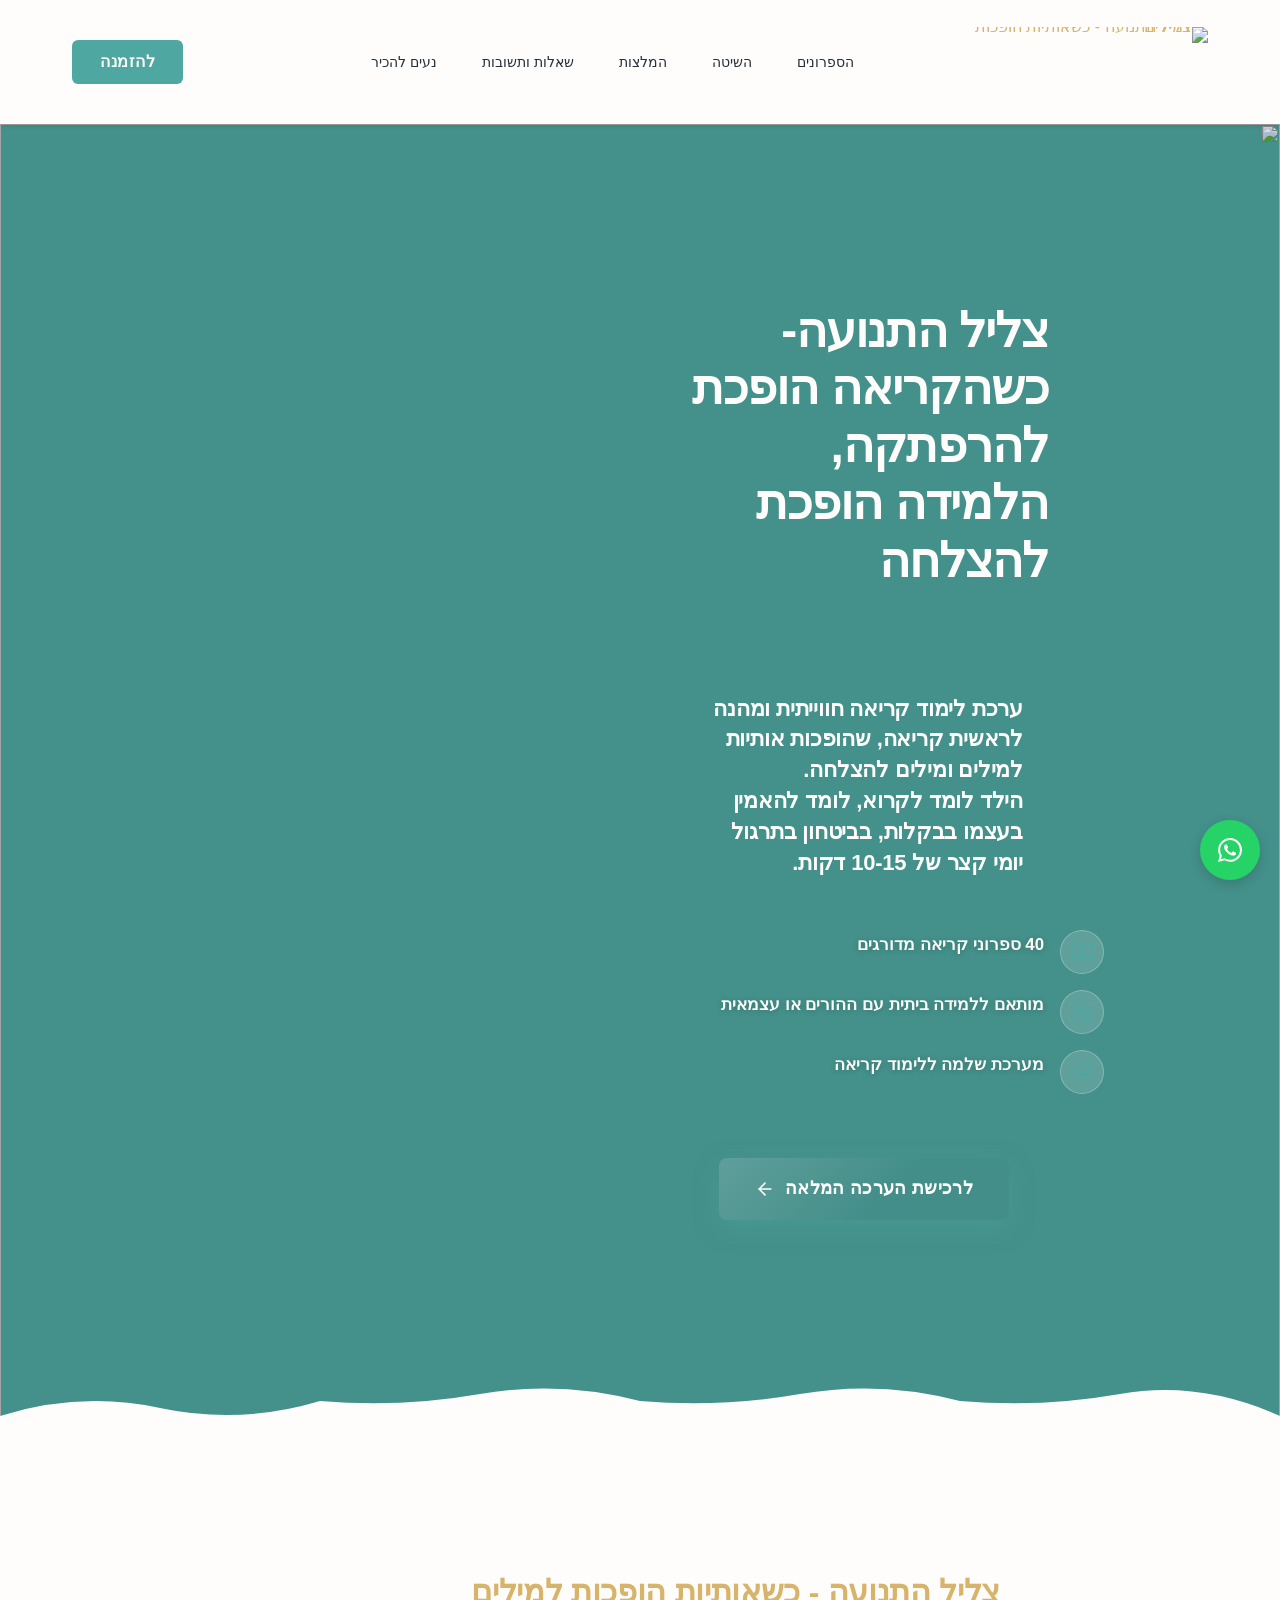
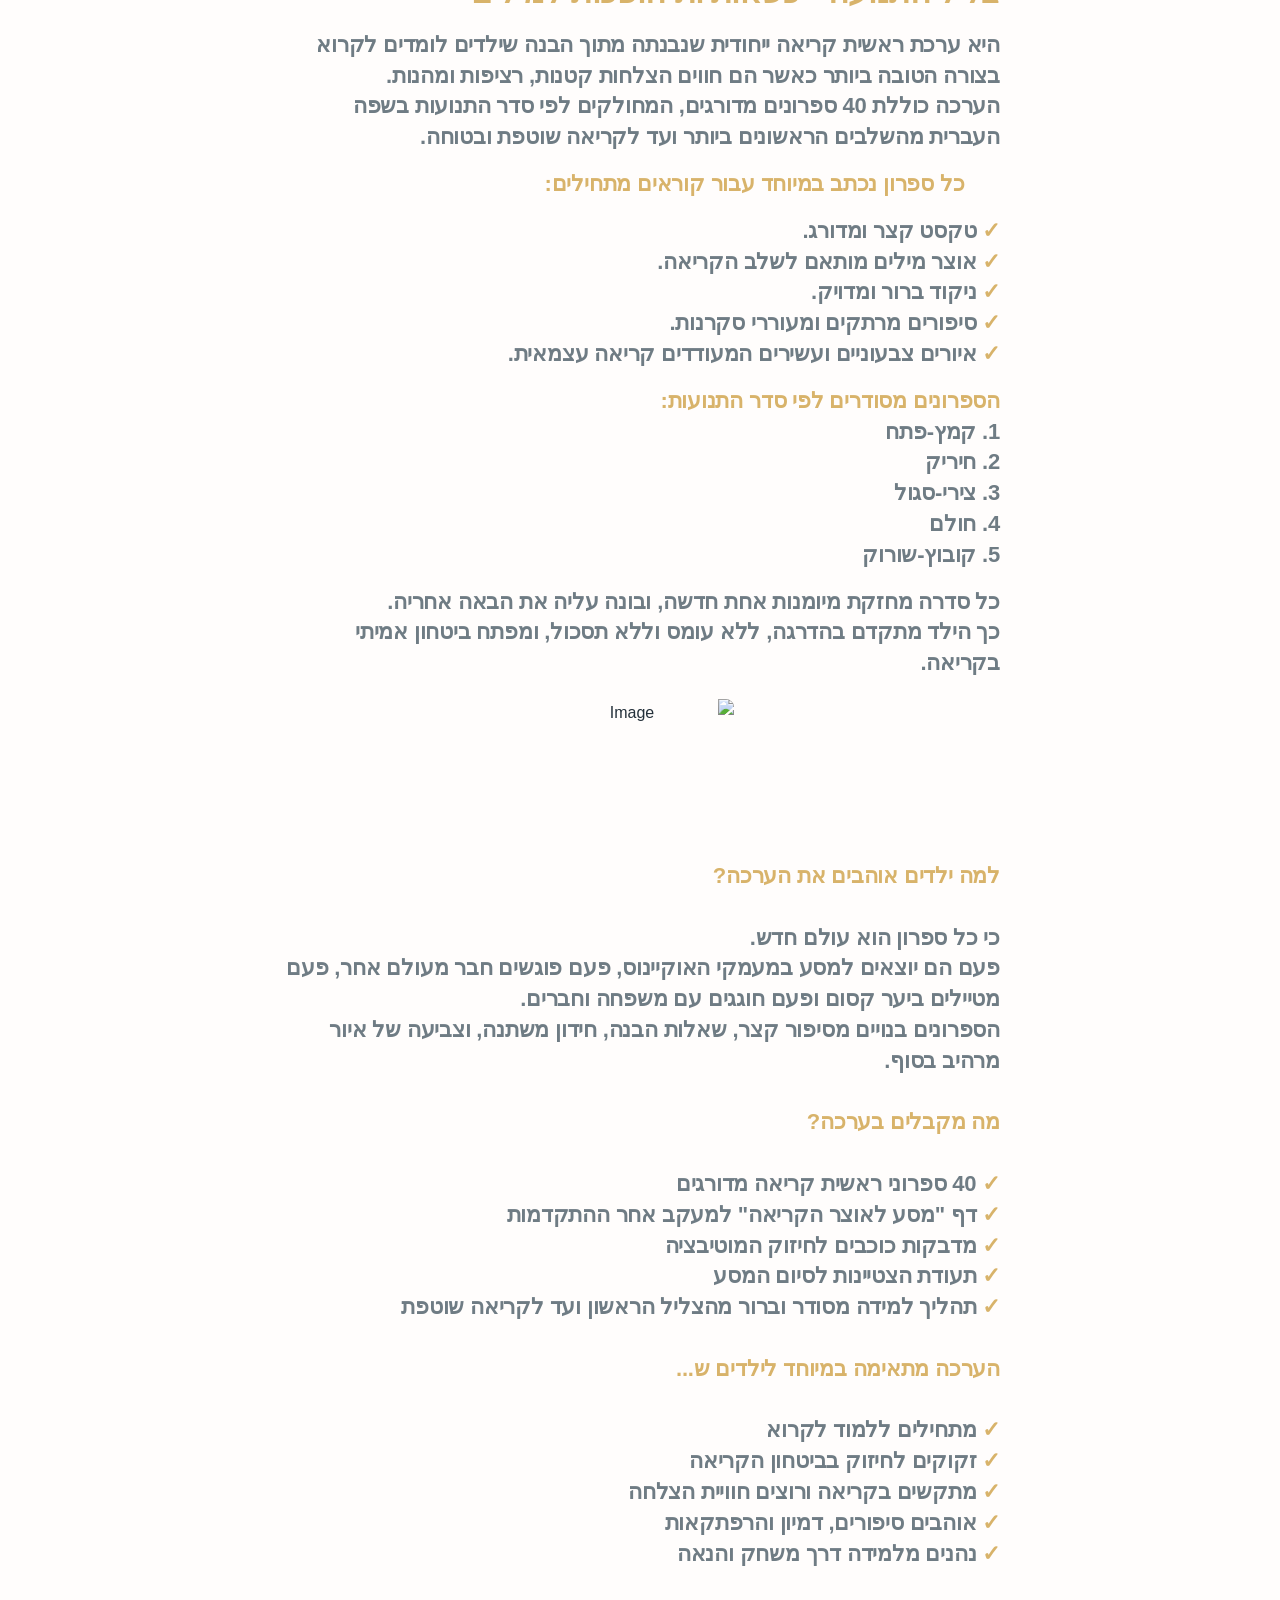
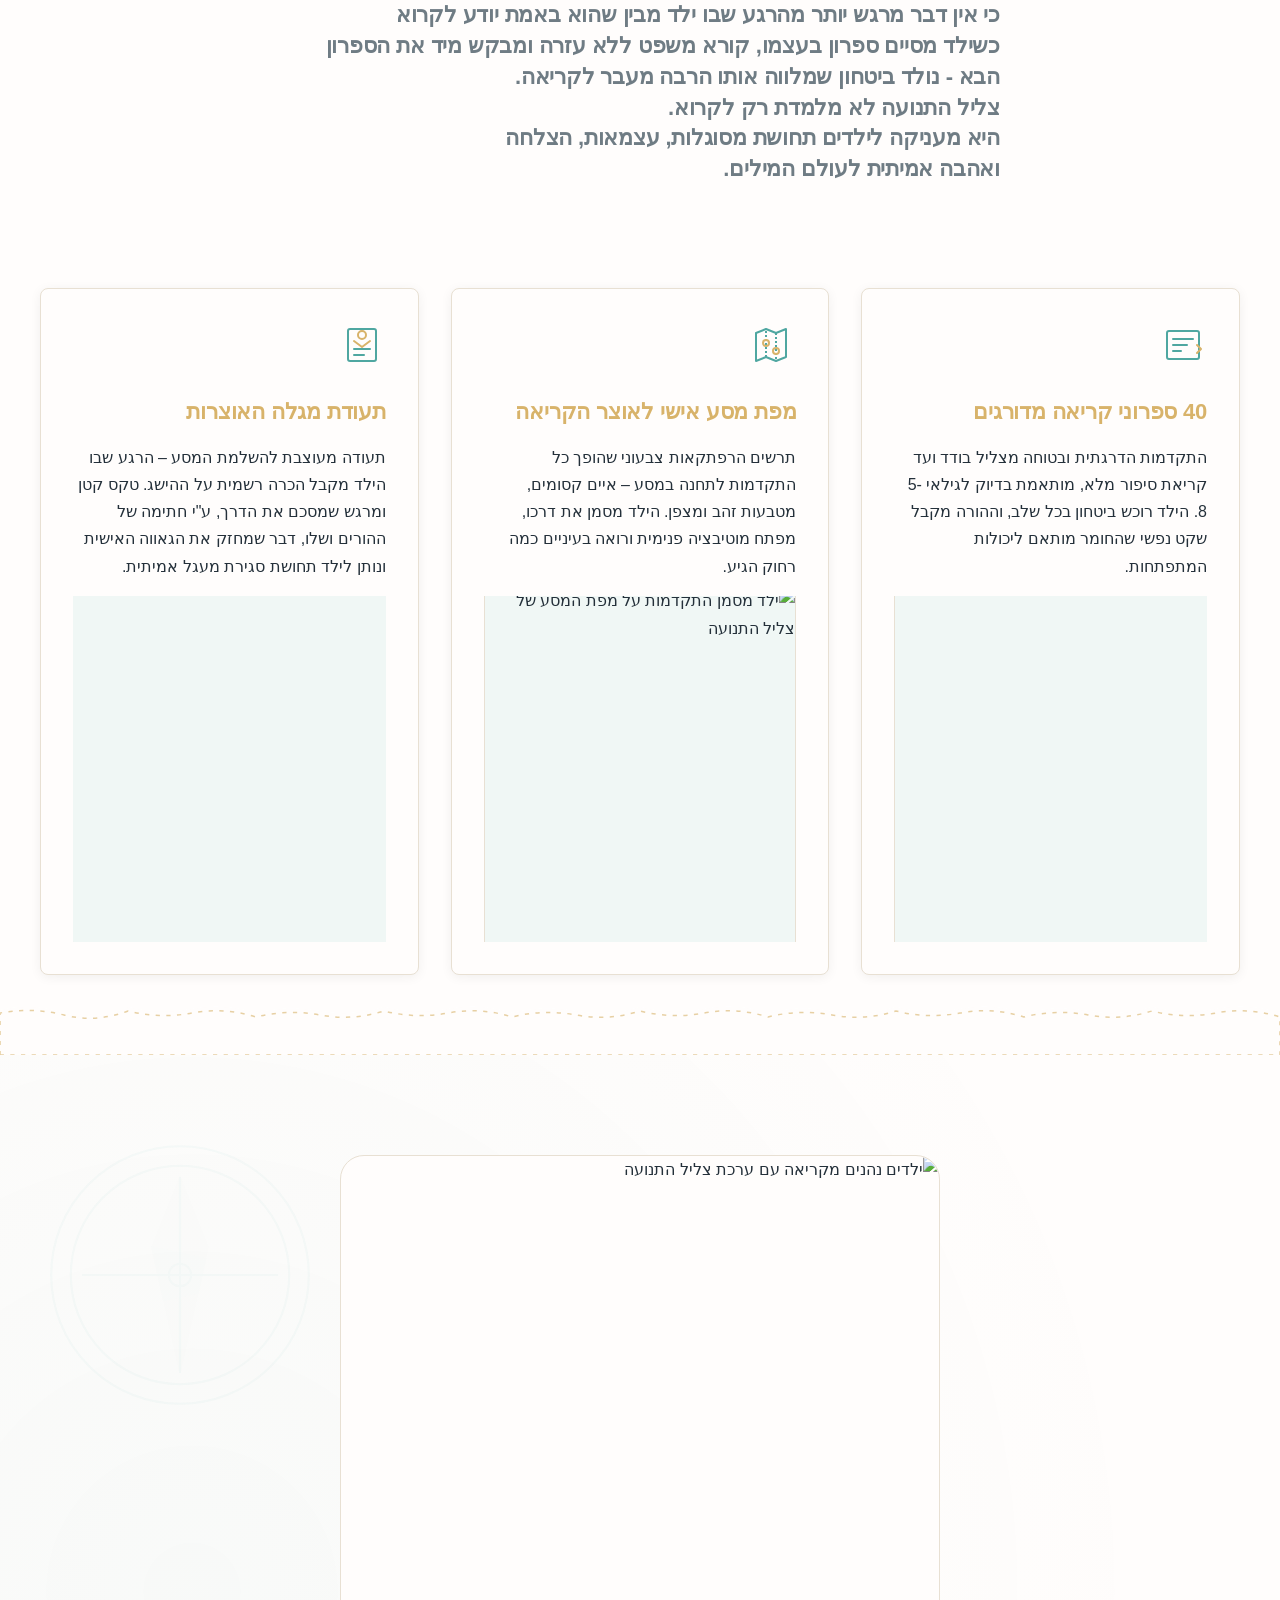
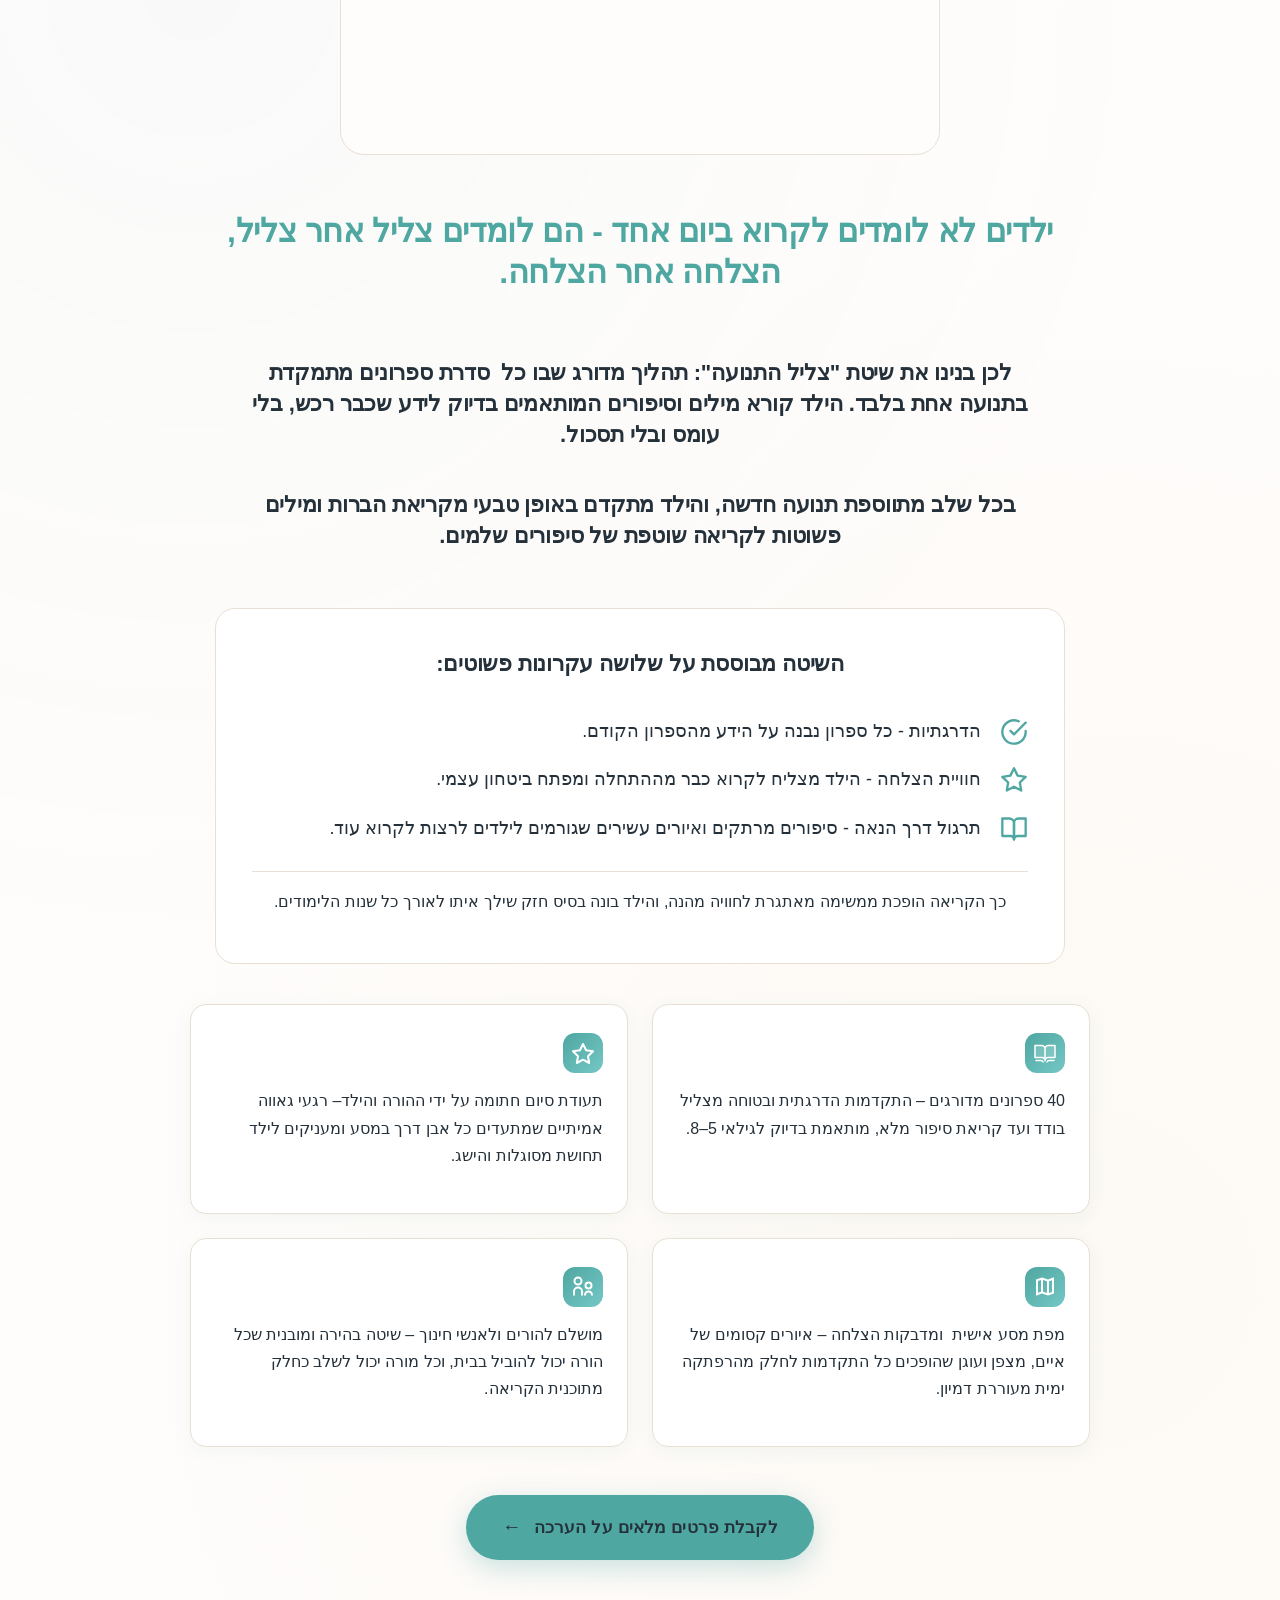
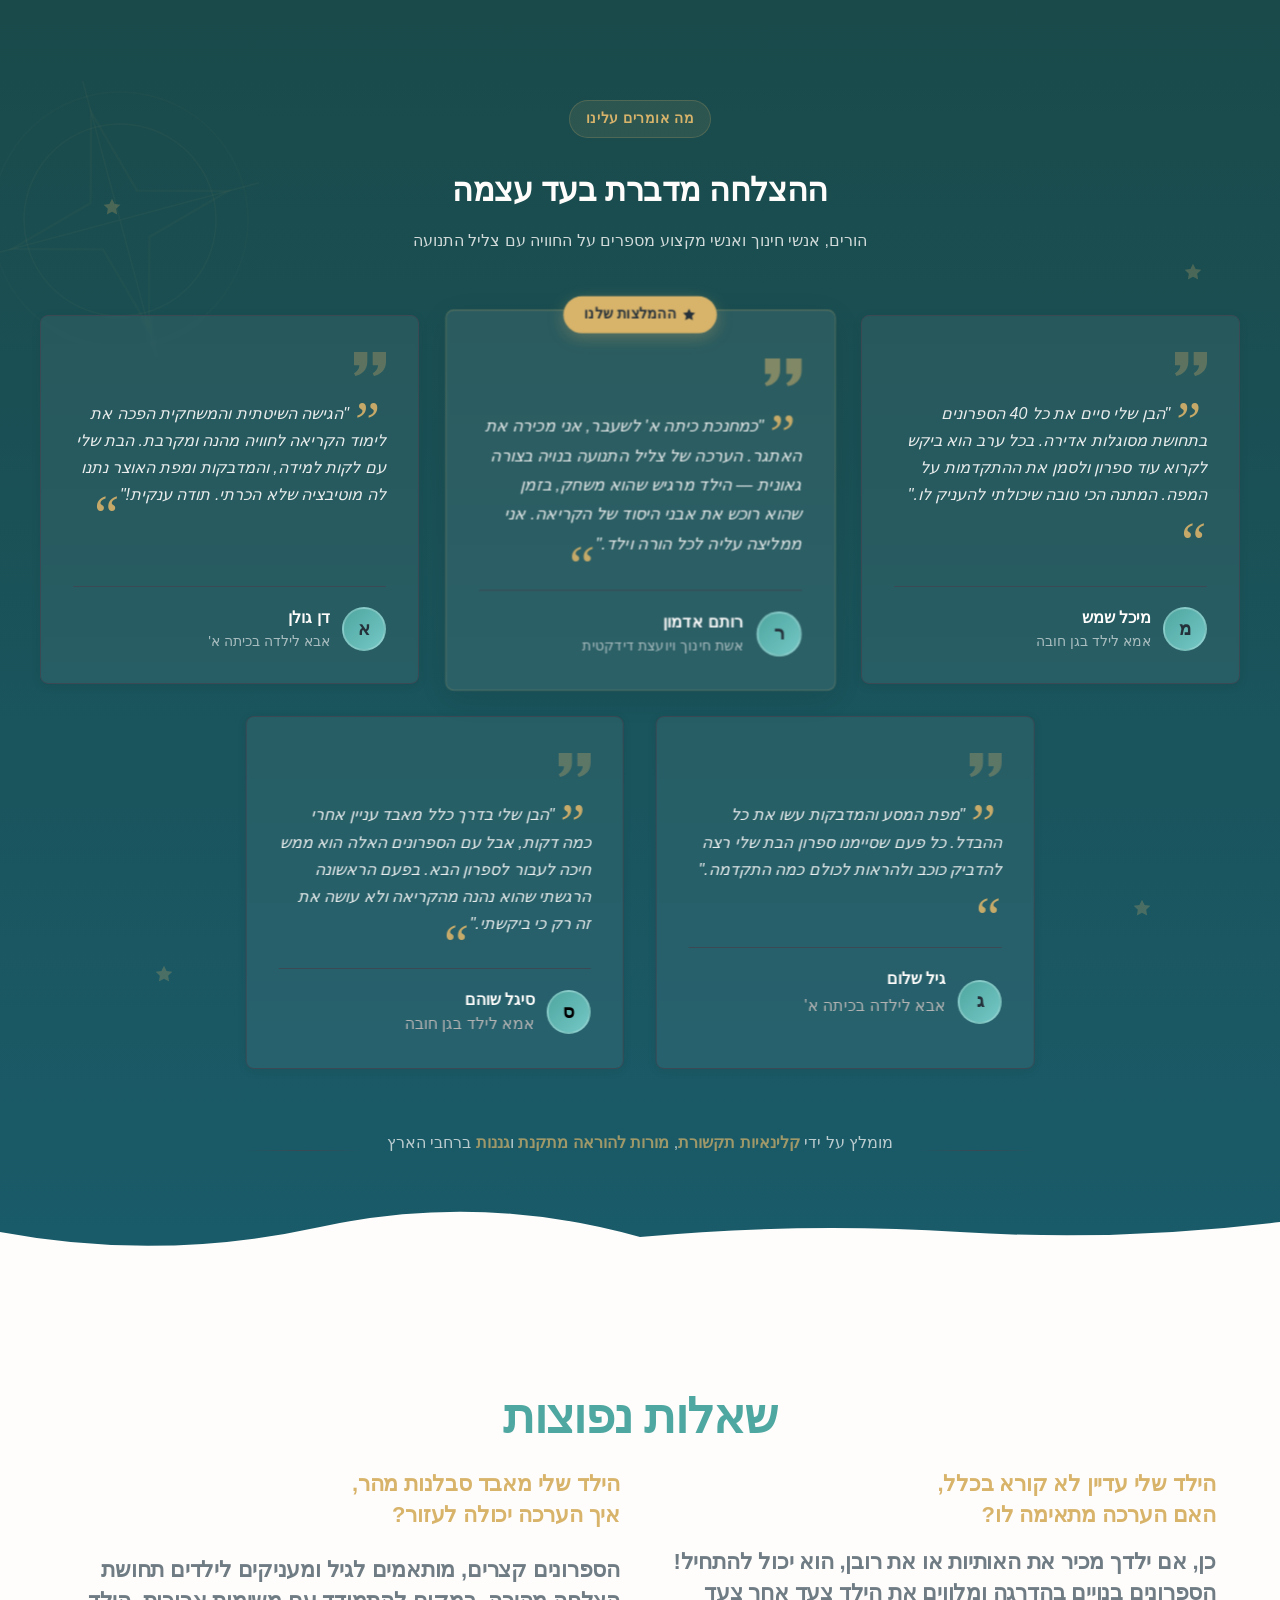
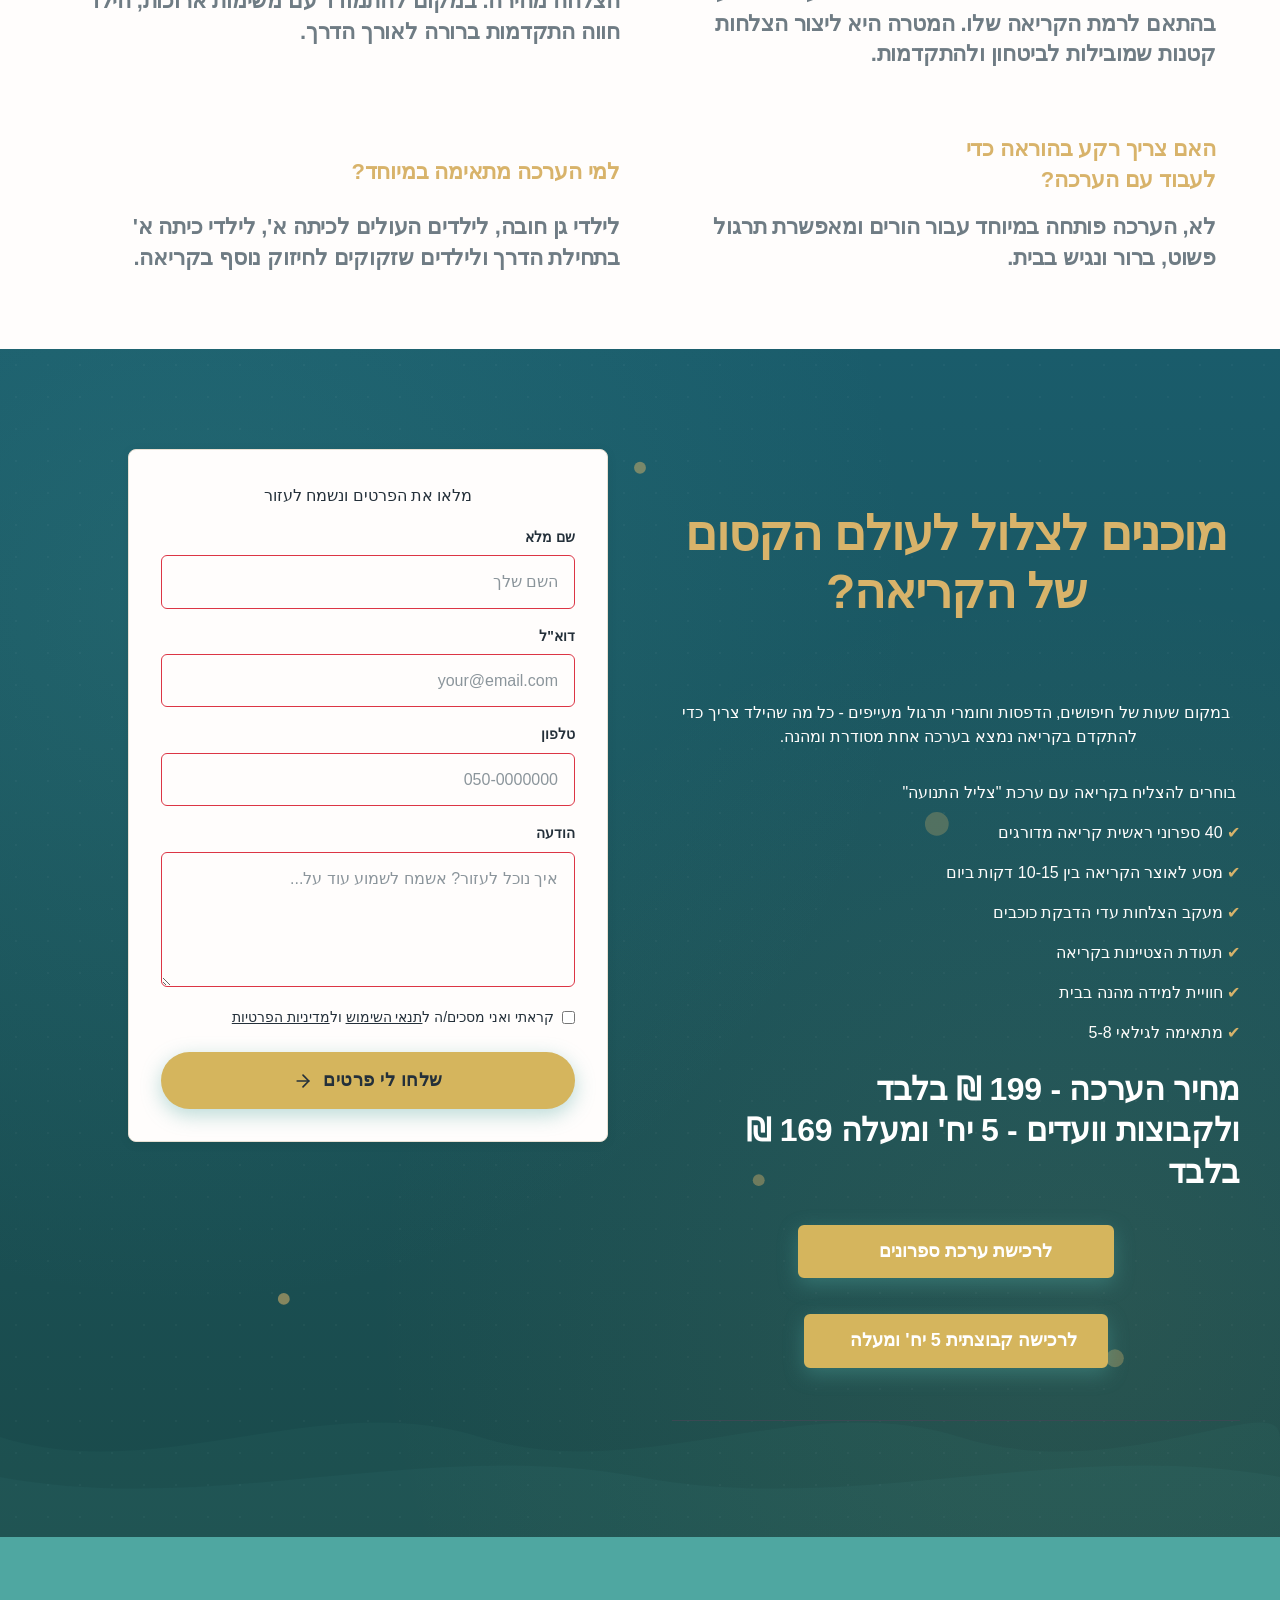
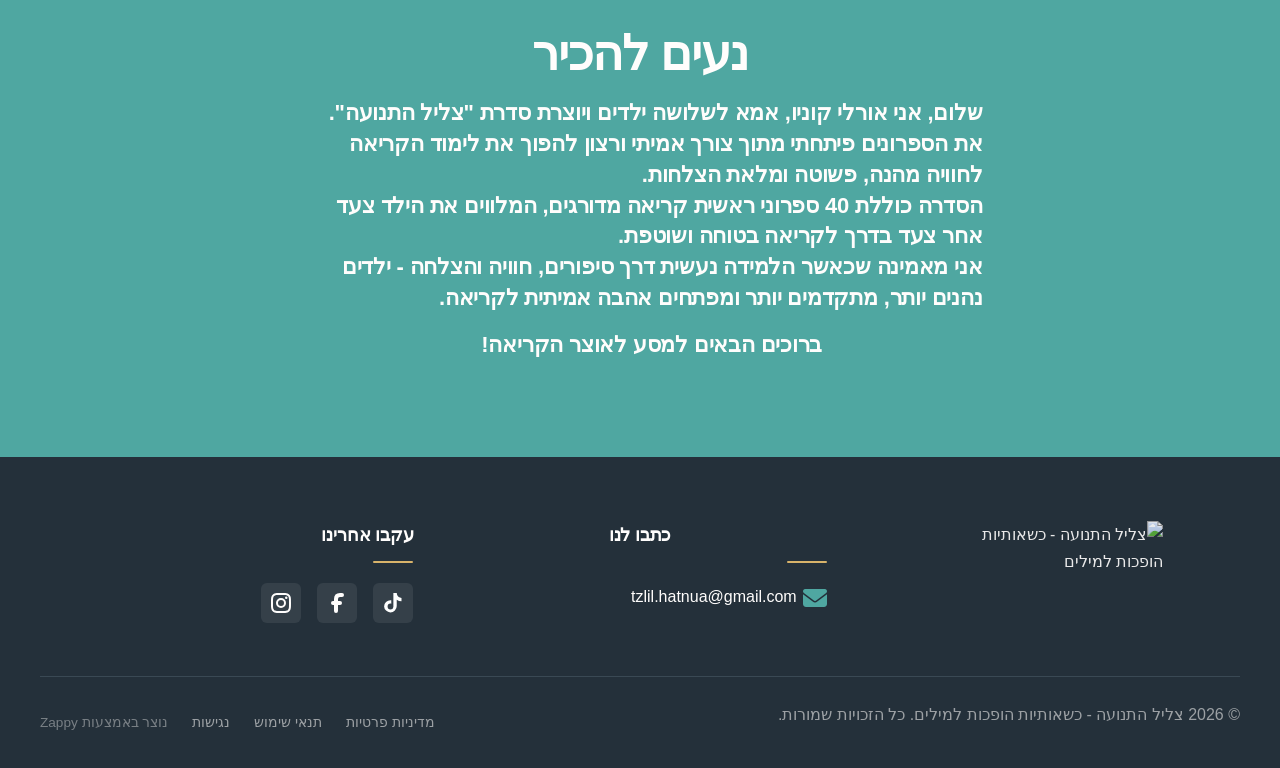
==== commit 42e20cc9: "Background sync: Progressive GitHub Sync" ====
--- a/public/index.html
+++ b/public/index.html
@@ -1,4 +1,4 @@
-<!doctype html><html dir="rtl" lang="he"><head><meta charset="UTF-8"><meta content="width=device-width,initial-scale=1" name="viewport"><meta content="index, follow" name="robots"><title>גלו את ערכת הקריאה המושלמת לילדים — צליל התנועה - כשאותיות הופכות למילים</title><meta content="הפכו את לימוד הקריאה להרפתקה קסומה עם ערכה חינוכית ייחודית מבית צליל התנועה. 40 חוברות, מפת אוצר ומדבקות הצלחה מחכים לכם. התחילו עוד היום!" name="description"><meta content="עזרים חינוכיים לילדים, ערכת לימוד קריאה, צליל התנועה, ציוד חינוכי לגיל הרך, לימוד אותיות" name="keywords"><link href="/assets/favicon.ico" rel="icon" type="image/x-icon"><link href="/assets/favicon-16x16.png" rel="icon" type="image/png" sizes="16x16"><link href="/assets/favicon-32x32.png" rel="icon" type="image/png" sizes="32x32"><link href="/assets/favicon-48x48.png" rel="icon" type="image/png" sizes="48x48"><link href="/assets/favicon-192x192.png" rel="icon" type="image/png" sizes="192x192"><link href="/assets/favicon-512x512.png" rel="icon" type="image/png" sizes="512x512"><link href="/assets/apple-touch-icon.png" rel="apple-touch-icon"><script>!function(){"use strict";var t="4dc8ead0-b622-4d58-8814-c20fbc6c535d",e="https://qaapi.zappy5.com/api/analytics/track",n=18e5,a=2592e6,o=!0,i=!0,r=!0;var s,c,d,l,u=function(){var e="zappy_visitor_"+t,n=null;try{if(n=localStorage.getItem(e)){var o=JSON.parse(n),i=Date.now();if(i-o.created<a)return o.lastSeen=i,localStorage.setItem(e,JSON.stringify(o)),o.id}}catch(t){console.warn("Zappy Analytics: LocalStorage not available")}var r="zv_"+Date.now()+"_"+Math.random().toString(36).substr(2,9);try{localStorage.setItem(e,JSON.stringify({id:r,created:Date.now(),lastSeen:Date.now()}))}catch(t){}return r}(),m=function(){var e="zappy_session_"+t,a=null;try{if(a=sessionStorage.getItem(e)){var o=JSON.parse(a),i=Date.now();if(i-o.timestamp<n)return o.timestamp=i,sessionStorage.setItem(e,JSON.stringify(o)),o.id}}catch(t){console.warn("Zappy Analytics: SessionStorage not available")}var r="zs_"+Date.now()+"_"+Math.random().toString(36).substr(2,9);try{sessionStorage.setItem(e,JSON.stringify({id:r,timestamp:Date.now()}))}catch(t){}return r}();function f(t,e){var n=function(t){for(var e=t;e&&e!==document.body;){if(e.getAttribute&&null!=e.getAttribute("data-band-index"))return{bandIndex:e.getAttribute("data-band-index"),sectionId:e.id||null};e=e.parentElement}for(e=t;e&&e!==document.body;){if("SECTION"===e.tagName&&e.id)return{bandIndex:null,sectionId:e.id};e=e.parentElement}return{bandIndex:null,sectionId:null}}(t);return{x:Math.round(e&&e.pageX||0),y:Math.round(e&&e.pageY||0),bandIndex:n.bandIndex,sectionId:n.sectionId}}function p(t,e){for(var n in e)Object.prototype.hasOwnProperty.call(e,n)&&(t[n]=e[n]);return t}function g(n,a){a=a||{};var o={website_id:t,event_type:n,page_path:window.location.pathname,referrer:document.referrer||"direct",visitor_id:u,session_id:m,metadata:a};if(navigator.sendBeacon){var i=new Blob([JSON.stringify(o)],{type:"application/json"});navigator.sendBeacon(e,i)}else fetch(e,{method:"POST",headers:{"Content-Type":"application/json"},body:JSON.stringify(o),keepalive:!0}).catch(function(t){console.warn("Zappy Analytics: Failed to track event",t)})}o&&g("pageview",{title:document.title,url:window.location.href}),i&&document.addEventListener("click",function(t){var e=t.target;if("BUTTON"===e.tagName||e.closest("button")){var n="BUTTON"===e.tagName?e:e.closest("button"),a={element:"button",text:n.textContent.trim().substring(0,100),id:n.id||null,class:n.className||null};p(a,f(n,t)),g("click",a)}else if("A"===e.tagName||e.closest("a")){var o="A"===e.tagName?e:e.closest("a"),i={element:"link",text:o.textContent.trim().substring(0,100),href:o.href,external:o.hostname!==window.location.hostname};p(i,f(o,t)),g("navigation",i)}},!0),s=[25,50,75,100],c={},d=0,l=!1,window.addEventListener("scroll",function(){l||(l=!0,window.requestAnimationFrame(function(){var t,e=(t=document.documentElement.scrollHeight-window.innerHeight)<=0?100:Math.min(100,Math.round((window.scrollY||window.pageYOffset||0)/t*100));e>d&&(d=e);for(var n=0;n<s.length;n++){var a=s[n];e>=a&&!c[a]&&(c[a]=!0,g("scroll_depth",{milestone:a,maxDepthPct:d}))}l=!1}))},{passive:!0}),r&&document.addEventListener("submit",function(t){var e=t.target;g("form_submit",{form_id:e.id||null,form_name:e.name||null,form_action:e.action||null,form_method:e.method||"GET"})},!0);var v=Date.now();window.addEventListener("beforeunload",function(){g("page_unload",{time_on_page:Math.floor((Date.now()-v)/1e3),page_path:window.location.pathname})}),window.zappyAnalytics={track:g,getVisitorId:function(){return u},getSessionId:function(){return m}}}()</script><meta content="גלו את ערכת הקריאה המושלמת לילדים — צליל התנועה - כשאותיות הופכות למילים" property="og:title"><meta content="הפכו את לימוד הקריאה להרפתקה קסומה עם ערכה חינוכית ייחודית מבית צליל התנועה. 40 חוברות, מפת אוצר ומדבקות הצלחה מחכים לכם." property="og:description"><meta content="summary_large_image" name="twitter:card"><meta content="גלו את ערכת הקריאה המושלמת לילדים — צליל התנועה - כשאותיות הופכות למילים" name="twitter:title"><meta content="הפכו את לימוד הקריאה להרפתקה קסומה עם ערכה חינוכית ייחודית מבית צליל התנועה. 40 חוברות, מפת אוצר ומדבקות הצלחה מחכים לכם." name="twitter:description"><meta content="website" property="og:type"><meta content="he_IL" property="og:locale"><meta content="1200" property="og:image:width"><meta content="600" property="og:image:height"><meta content="צליל התנועה - ערכת לימוד קריאה חווייתית לילדים" property="og:image:alt"><link href="https://cdnjs.cloudflare.com/ajax/libs/font-awesome/6.4.0/css/all.min.css" rel="stylesheet"><style>.skip-link{position:absolute;top:0;left:0;transform:translateY(-200%);padding:12px 18px;background:var(--bg-dark,#1a1a1a);color:var(--text-light,#fff);font-weight:600;border-radius:0 0 8px 0;z-index:10000}.skip-link:focus{transform:none;outline:2px solid var(--ring,#fff);outline-offset:2px}:focus-visible{outline:2px solid var(--ring,currentColor);outline-offset:3px}</style><link href="/assets/favicon.ico" rel="icon" type="image/x-icon"><link href="/assets/favicon-16x16.png" rel="icon" type="image/png" sizes="16x16"><link href="/assets/favicon-32x32.png" rel="icon" type="image/png" sizes="32x32"><link href="/assets/favicon-48x48.png" rel="icon" type="image/png" sizes="48x48"><link href="/assets/favicon-192x192.png" rel="icon" type="image/png" sizes="192x192"><link href="/assets/favicon-512x512.png" rel="icon" type="image/png" sizes="512x512"><link href="/assets/apple-touch-icon.png" rel="apple-touch-icon"><link href="https://cdn.jsdelivr.net/npm/vanilla-cookieconsent@3/dist/cookieconsent.css" rel="stylesheet"><script src="https://cdn.jsdelivr.net/npm/vanilla-cookieconsent@3/dist/cookieconsent.umd.js"></script><script src="https://cdn.jsdelivr.net/gh/mickidum/acc_toolbar/acctoolbar/acctoolbar.min.js"></script><style data-zappy-section-v2-css="true">.index-showcase-section{position:relative;background-color:var(--bg-light);background-image:radial-gradient(circle at 15% 25%,rgba(79,167,161,.04) 0,transparent 50%),radial-gradient(circle at 85% 85%,rgba(216,179,106,.06) 0,transparent 50%);color:var(--text-dark);padding:120px 16px 80px;overflow:visible;direction:rtl;text-align:right}.index-showcase-section .showcase-container{max-width:1000px;margin:0 auto;display:flex;flex-direction:column;align-items:center;gap:48px;position:relative;z-index:2}.index-showcase-section .showcase-image-wrapper{width:100%;max-width:900px;border-radius:24px;overflow:hidden;box-shadow:var(--shadow-soft);background:var(--bg-light);border:1px solid var(--border-light);transition:transform .4s ease,box-shadow .4s ease}.index-showcase-section .showcase-image-wrapper:hover{transform:translateY(-4px);box-shadow:var(--shadow-medium)}.index-showcase-section .showcase-image-wrapper img{width:100%;height:auto;display:block;object-fit:cover}.index-showcase-section .showcase-image-top{max-height:none;max-width:900px;margin-left:auto;margin-right:auto;align-self:center;width:100%}.index-showcase-section .showcase-image-bottom{max-height:600px;margin-top:16px}.index-showcase-section .showcase-content{width:100%;display:flex;flex-direction:column;gap:40px;padding:0 8px}.index-showcase-section .showcase-headline{font-family:Heebo,Assistant,sans-serif;font-size:2.5rem;font-weight:700;line-height:1.3;color:var(--text-dark);text-align:center;max-width:850px;margin:0 auto;letter-spacing:-.01em}.index-showcase-section .showcase-description{display:flex;flex-direction:column;gap:16px;max-width:800px;margin:0 auto;text-align:center}.index-showcase-section .showcase-description h3{font-family:Assistant,Heebo,sans-serif;font-size:1.5rem;font-weight:600;line-height:1.6;color:var(--text-dark)}.index-showcase-section .showcase-description p{font-size:1.06rem;line-height:1.75;color:var(--text-muted)}.index-showcase-section .showcase-principles{background:#fff;border-radius:20px;padding:32px 36px;box-shadow:var(--shadow-soft);border:1px solid var(--border-light);display:flex;flex-direction:column;gap:20px;max-width:850px;margin:0 auto;width:100%}.index-showcase-section .principles-title{font-family:Assistant,Heebo,sans-serif;font-size:1.3rem;font-weight:700;color:var(--text-dark);text-align:center;margin-bottom:4px}.index-showcase-section .principles-list{list-style:none;padding:0;margin:0;display:flex;flex-direction:column;gap:18px}.index-showcase-section .principle-item{display:flex;flex-direction:row;align-items:flex-start;gap:14px;font-size:1.12rem;line-height:1.7;color:var(--text-dark);text-align:right}.index-showcase-section .principle-icon{flex-shrink:0;width:28px;height:28px;color:var(--primary);margin-top:2px}.index-showcase-section .principle-icon svg{display:block;width:100%;height:100%}.index-showcase-section .principles-summary{font-size:1.06rem;line-height:1.75;color:var(--text-muted);text-align:center;margin-top:8px;padding-top:16px;border-top:1px solid var(--border-light)}.index-showcase-section .showcase-highlights{display:grid;grid-template-columns:repeat(2,1fr);gap:24px;max-width:900px;margin:0 auto;width:100%}.index-showcase-section .highlight-card{background:#fff;border-radius:16px;padding:28px 24px;box-shadow:0 4px 20px rgba(42,140,122,.06);border:1px solid var(--border-light);display:flex;flex-direction:column;gap:14px;text-align:right;transition:transform .3s ease,box-shadow .3s ease;min-width:240px}.index-showcase-section .highlight-card:hover{transform:translateY(-3px);box-shadow:var(--shadow-medium)}.index-showcase-section .highlight-icon{width:40px;height:40px;border-radius:12px;background:linear-gradient(135deg,var(--primary) 0,var(--secondary) 100%);color:#fff;display:flex;align-items:center;justify-content:center;padding:8px;flex-shrink:0}.index-showcase-section .highlight-icon svg{width:100%;height:100%;display:block}.index-showcase-section .highlight-card p{font-size:1.06rem;line-height:1.7;color:var(--text-dark);margin:0}.index-showcase-section .showcase-cta{display:flex;justify-content:center;margin-top:8px}.index-showcase-section .showcase-link{display:inline-flex;align-items:center;gap:8px;background:var(--primary);color:#fff;font-family:Assistant,Heebo,sans-serif;font-weight:700;font-size:1.05rem;text-decoration:none;padding:16px 36px;border-radius:100px;box-shadow:0 8px 28px rgba(79,167,161,.3);transition:background .3s ease,transform .2s ease,box-shadow .3s ease;letter-spacing:.01em}.index-showcase-section .showcase-link:hover{background:#3d8a85;transform:translateY(-2px);box-shadow:0 14px 36px rgba(79,167,161,.4)}.index-showcase-section .showcase-link::after{content:"←";font-size:1.2rem;margin-right:4px;transition:transform .2s ease}.index-showcase-section .showcase-link:hover::after{transform:translateX(-4px)}.index-showcase-section .showcase-decor-compass{position:absolute;top:80px;left:40px;width:280px;height:280px;color:var(--primary);pointer-events:none;z-index:0;opacity:.7}.index-showcase-section .showcase-decor-compass svg{width:100%;height:100%;display:block}@media (max-width:768px){.index-showcase-section{padding:100px 16px 60px}.index-showcase-section .showcase-container{gap:32px}.index-showcase-section .showcase-headline{font-size:1.8rem;line-height:1.35;padding:0}.index-showcase-section .showcase-description h3{font-size:1.2rem}.index-showcase-section .showcase-principles{padding:24px 20px}.index-showcase-section .principles-title{font-size:1.15rem}.index-showcase-section .principle-item{font-size:1rem}.index-showcase-section .showcase-highlights{grid-template-columns:1fr!important;gap:16px}.index-showcase-section .highlight-card{padding:22px 20px}.index-showcase-section .showcase-link{width:100%;justify-content:center;padding:16px 24px;font-size:1rem}.index-showcase-section .showcase-decor-compass{top:40px;left:10px;width:160px;height:160px;opacity:.5}.index-showcase-section .showcase-image-wrapper{border-radius:18px}.index-showcase-section .showcase-content{padding:0}}@media (min-width:769px) and (max-width:1024px){.index-showcase-section .showcase-headline{font-size:2.2rem}.index-showcase-section .showcase-highlights{gap:20px}.index-showcase-section .highlight-card{padding:24px 20px}}</style><style data-zappy-section-v2-css="true">.index-hero-section{position:relative;width:100%;min-height:100vh;display:flex;align-items:center;justify-content:center;overflow:hidden;background-color:#1a4a4a;padding:120px 32px 180px;direction:rtl;text-align:right;color:var(--text-light)}.index-hero-section .hero-bg-image{position:absolute;inset:0;width:100%;height:100%;z-index:0;background-size:cover;background-position:center 30%;background-repeat:no-repeat}.index-hero-section .hero-scrim{position:absolute;inset:0;z-index:1;pointer-events:none;background:linear-gradient(135deg,rgba(26,74,74,.65) 0,rgba(26,74,74,.3) 50%,rgba(26,74,74,.15) 100%)}.index-hero-section .hero-content{position:relative;z-index:10;max-width:800px;width:100%;margin-inline-start:auto;margin-inline-end:0;display:flex;flex-direction:column;align-items:flex-start;gap:28px}.index-hero-section .hero-label{display:inline-flex;align-items:center;gap:10px;background:rgba(255,255,255,.15);backdrop-filter:blur(8px);-webkit-backdrop-filter:blur(8px);padding:8px 20px;border-radius:100px;border:1px solid rgba(255,255,255,.2);margin-bottom:4px}.index-hero-section .hero-label-icon{color:var(--accent);display:flex;align-items:center;justify-content:center}.index-hero-section .hero-label-text{font-size:.85rem;font-weight:600;letter-spacing:.04em;color:var(--text-light);opacity:.9;text-transform:uppercase}.index-hero-section .hero-headline{font-family:Heebo,Assistant,sans-serif;font-size:3rem;font-weight:800;line-height:1.2;letter-spacing:-.02em;color:var(--text-light);margin:0;max-width:700px}.index-hero-section .hero-subtitle{font-family:Assistant,Heebo,sans-serif;font-size:1.25rem;font-weight:500;line-height:1.6;color:var(--text-light);margin:0;text-shadow:0 2px 8px rgba(0,0,0,.25);max-width:650px;opacity:.95}.index-hero-section .hero-features{display:flex;flex-direction:column;gap:16px;margin-top:8px;width:100%;max-width:480px}.index-hero-section .hero-feature-item{display:flex;align-items:center;gap:16px;color:var(--text-light);text-shadow:0 1px 6px rgba(0,0,0,.2)}.index-hero-section .feature-icon-circle{display:flex;align-items:center;justify-content:center;width:44px;height:44px;border-radius:50%;background:rgba(255,255,255,.15);backdrop-filter:blur(6px);-webkit-backdrop-filter:blur(6px);border:1px solid rgba(255,255,255,.25);color:var(--accent);flex-shrink:0;transition:all .35s cubic-bezier(.4, 0, .2, 1)}.index-hero-section .hero-feature-item:hover .feature-icon-circle{background:rgba(216,179,106,.25);border-color:var(--accent);color:#fff;transform:scale(1.05);box-shadow:0 0 20px rgba(216,179,106,.3)}.index-hero-section .feature-text{font-size:1.05rem;font-weight:600;color:var(--text-light);line-height:1.4}.index-hero-section .hero-actions{margin-top:12px;display:flex;gap:16px;flex-wrap:wrap}.index-hero-section .btn-primary{background:var(--primary);color:#fff;padding:16px 36px;border-radius:8px;border:none;font-weight:700;font-size:1.1rem;display:inline-flex;align-items:center;gap:10px;cursor:pointer;text-decoration:none;transition:all .35s cubic-bezier(.4, 0, .2, 1);box-shadow:0 8px 24px rgba(79,167,161,.35);letter-spacing:.02em;position:relative;overflow:hidden}.index-hero-section .btn-primary::after{content:'';position:absolute;top:0;left:0;width:100%;height:100%;background:linear-gradient(135deg,rgba(255,255,255,.15) 0,transparent 60%);pointer-events:none}.index-hero-section .btn-primary:hover{background:#438e89;transform:translateY(-3px);box-shadow:0 16px 36px rgba(79,167,161,.5)}.index-hero-section .btn-primary svg{transition:transform .3s ease}.index-hero-section .btn-primary:hover svg{transform:translateX(-4px)}.index-hero-section .hero-wave-divider{position:absolute;bottom:0;left:0;width:100%;height:120px;z-index:15;pointer-events:none;line-height:0}.index-hero-section .hero-wave-divider svg{display:block;width:100%;height:100%}@media (max-width:768px){.index-hero-section{padding:120px 20px 140px;min-height:auto;justify-content:flex-start;text-align:right}.index-hero-section .hero-content{max-width:100%;margin:0;align-items:flex-start;gap:22px}.index-hero-section .hero-headline{font-size:2.2rem;max-width:100%;line-height:1.25}.index-hero-section .hero-subtitle{font-size:1.1rem;max-width:100%;line-height:1.6}.index-hero-section .hero-features{max-width:100%;gap:14px}.index-hero-section .feature-text{font-size:.95rem}.index-hero-section .btn-primary{padding:14px 28px;font-size:1rem;width:100%;justify-content:center}.index-hero-section .hero-wave-divider{height:80px}.index-hero-section .hero-actions{width:100%}}.hero .hero-title,.hero h1,.hero-section h1,.hero-title,[class*=hero-] h1,[class~=hero] h1{font-size:48px!important;line-height:1.2!important}@media (max-width:1024px){.hero .hero-title,.hero h1,.hero-section h1,.hero-title,[class*=hero-] h1,[class~=hero] h1{font-size:36px!important}}@media (max-width:768px){.hero .hero-title,.hero h1,.hero-section h1,.hero-title,[class*=hero-] h1,[class~=hero] h1{font-size:28px!important}}</style><script>function gtag(){dataLayer.push(arguments)}window.dataLayer=window.dataLayer||[],gtag("consent","default",{ad_storage:"denied",ad_user_data:"denied",ad_personalization:"denied",analytics_storage:"denied",wait_for_update:500})</script><script>!function(e,t,a,n){e[n]=e[n]||[],e[n].push({"gtm.start":(new Date).getTime(),event:"gtm.js"});var g=t.getElementsByTagName(a)[0],m=t.createElement(a);m.async=!0,m.src="https://www.googletagmanager.com/gtm.js?id=GTM-P64HN5CC",g.parentNode.insertBefore(m,g)}(window,document,"script","dataLayer")</script><link href="/styles.css" rel="stylesheet"><script>window.ZAPPY_WEBSITE_ID="4dc8ead0-b622-4d58-8814-c20fbc6c535d",window.ZAPPY_API_BASE="https://qaapi.zappy5.com"</script><style id="zappy-dropdown-submenu-styles">#navMenu li:has(.sub-menu),.nav-menu li:has(.sub-menu),.navbar li:has(.sub-menu),nav li:has(.sub-menu){position:relative}#navMenu .sub-menu,.nav-menu .sub-menu,.navbar .sub-menu,nav .sub-menu{display:block!important;position:absolute!important;top:100%;left:0;min-width:220px;background:#fff;border-radius:8px;box-shadow:0 8px 25px rgba(0,0,0,.15);padding:8px 0;opacity:0;visibility:hidden;transform:translateY(10px);transition:all .3s ease;z-index:1000;list-style:none;pointer-events:none}#navMenu li:hover>.sub-menu,.nav-menu li:hover>.sub-menu,.navbar li:hover>.sub-menu,nav li:hover>.sub-menu{opacity:1!important;visibility:visible!important;transform:translateY(0)!important;pointer-events:auto!important}.sub-menu li{list-style:none;margin:0;padding:0}.sub-menu a{display:block!important;padding:10px 16px!important;color:var(--text-dark,#333)!important;font-weight:500;text-decoration:none;white-space:nowrap;transition:background-color .2s}.sub-menu .zappy-nav-child>a{padding-left:28px!important;font-size:.9em!important;opacity:.85!important}[dir=rtl] .sub-menu .zappy-nav-child>a,html[lang=ar] .sub-menu .zappy-nav-child>a,html[lang=he] .sub-menu .zappy-nav-child>a{padding-left:10px!important;padding-right:28px!important}.sub-menu .zappy-nav-parent>a{font-weight:600!important}.sub-menu a:hover{background-color:#f5f5f5}[dir=rtl] .nav-menu .sub-menu,[dir=rtl] .navbar .sub-menu,[dir=rtl] nav .sub-menu,html[lang=ar] .nav-menu .sub-menu,html[lang=ar] .navbar .sub-menu,html[lang=ar] nav .sub-menu,html[lang=he] .nav-menu .sub-menu,html[lang=he] .navbar .sub-menu,html[lang=he] nav .sub-menu{left:auto!important;right:0!important}.sub-menu:empty,.sub-menu:not(:has(li)):not(:has(> a)),.sub-menu:not(:has(li:not(.zappy-hidden-menu-item))):not(:has(> a)){display:none!important;opacity:0!important;visibility:hidden!important;pointer-events:none!important}li:has(.menu-group-title):hover>.sub-menu{opacity:1!important;visibility:visible!important;transform:translateY(0)!important;pointer-events:auto!important}#navMenu>li>.menu-group-title,.nav-menu>li>.menu-group-title{display:inline-block;padding:.5rem 1rem;cursor:default;user-select:none}@media (max-width:768px){#navMenu .sub-menu,.nav-menu .sub-menu,.navbar .sub-menu,nav .sub-menu{position:static!important;transform:none!important;box-shadow:none!important;background:0 0!important;max-height:0;overflow:hidden;opacity:0;visibility:hidden;transition:max-height .3s ease,opacity .3s ease;padding:0!important;border-radius:0!important}#navMenu .sub-menu.mobile-expanded,.nav-menu .sub-menu.mobile-expanded,.navbar .sub-menu.mobile-expanded{max-height:none!important;overflow-y:visible!important;opacity:1!important;visibility:visible!important;padding:8px 0 8px 16px!important}[dir=rtl] .sub-menu.mobile-expanded,html[lang=he] .sub-menu.mobile-expanded{padding:8px 16px 8px 0!important}#navMenu li:hover>.sub-menu,.nav-menu li:hover>.sub-menu,.navbar li:hover>.sub-menu,nav li:hover>.sub-menu{opacity:0;visibility:hidden;pointer-events:none}#navMenu li>.sub-menu.mobile-expanded,.nav-menu li>.sub-menu.mobile-expanded,.navbar li>.sub-menu.mobile-expanded,nav li>.sub-menu.mobile-expanded{opacity:1!important;visibility:visible!important;pointer-events:auto!important}#navMenu li:has(.sub-menu),.nav-menu li:has(.sub-menu),.navbar li:has(.sub-menu),nav li:has(.sub-menu){display:flex!important;flex-wrap:wrap!important;align-items:center!important;position:relative!important;min-height:44px!important}#navMenu li:has(.sub-menu)>a,.nav-menu li:has(.sub-menu)>a,.navbar li:has(.sub-menu)>a,nav li:has(.sub-menu)>a{flex:1!important;min-width:0!important}#navMenu li:has(.sub-menu)>.menu-group-title,.nav-menu li:has(.sub-menu)>.menu-group-title,.navbar li:has(.sub-menu)>.menu-group-title,nav li:has(.sub-menu)>.menu-group-title{flex:1!important;min-width:0!important;padding:0!important;line-height:inherit!important}#navMenu li:has(.sub-menu)>.sub-menu,.nav-menu li:has(.sub-menu)>.sub-menu,.navbar li:has(.sub-menu)>.sub-menu,nav li:has(.sub-menu)>.sub-menu{flex-basis:100%!important;width:100%!important}#navMenu li:has(.sub-menu)>a [class*=arrow],#navMenu li:has(.sub-menu)>a [class*=chevron],.nav-menu li:has(.sub-menu)>a .fa-angle-down,.nav-menu li:has(.sub-menu)>a .fa-chevron-down,.nav-menu li:has(.sub-menu)>a [class*=arrow],.nav-menu li:has(.sub-menu)>a [class*=chevron],nav li:has(.sub-menu)>a [class*=arrow],nav li:has(.sub-menu)>a [class*=chevron]{display:none!important;visibility:hidden!important}.mobile-submenu-toggle{display:flex!important;align-items:center!important;justify-content:center!important;width:44px!important;height:auto!important;background:0 0!important;border:none!important;cursor:pointer!important;color:var(--text-dark)!important;position:static!important;flex-shrink:0!important;align-self:stretch!important;z-index:2!important;padding:0!important;margin:0!important}.mobile-submenu-toggle::after{content:''!important;width:0!important;height:0!important;border-left:6px solid transparent!important;border-right:6px solid transparent!important;border-top:7px solid currentColor!important;transition:transform .3s ease!important}.mobile-submenu-toggle.expanded::after{transform:rotate(180deg)!important}.sub-menu a{padding:10px 0!important;display:block!important;color:var(--text-dark)!important;white-space:normal!important}.sub-menu .zappy-nav-child>a{padding-left:28px!important;font-size:.9em!important;opacity:.85!important}[dir=rtl] .sub-menu .zappy-nav-child>a,html[lang=ar] .sub-menu .zappy-nav-child>a,html[lang=he] .sub-menu .zappy-nav-child>a{padding-left:0!important;padding-right:28px!important}.sub-menu .zappy-nav-parent>a{font-weight:600!important}#navMenu.active,.nav-menu.active{max-width:100vw!important;overflow-x:hidden!important;box-sizing:border-box!important}.navbar .sub-menu li a,.zappy-products-dropdown .sub-menu a,nav.navbar .sub-menu li a{color:var(--text-dark)!important}}@media (min-width:769px){.mobile-submenu-toggle{display:none!important}}</style><style id="zappy-widget-visibility">html[dir=rtl] .whatsapp-float{right:20px!important;left:auto!important}html:not([dir]) .whatsapp-float,html[dir=ltr] .whatsapp-float{left:20px!important;right:auto!important}html[dir=rtl] #mic-access-tool-general-button,html[dir=rtl] #mic-init-access-tool #mic-access-tool-general-button,html[dir=rtl] #mic-init-access-tool .mic-access-tool-general-button,html[dir=rtl] ._access-icon,html[dir=rtl] .mic-access-tool-general-button{left:20px!important;right:auto!important}html:not([dir]) #mic-access-tool-general-button,html:not([dir]) #mic-init-access-tool #mic-access-tool-general-button,html:not([dir]) #mic-init-access-tool .mic-access-tool-general-button,html:not([dir]) ._access-icon,html:not([dir]) .mic-access-tool-general-button,html[dir=ltr] #mic-access-tool-general-button,html[dir=ltr] #mic-init-access-tool #mic-access-tool-general-button,html[dir=ltr] #mic-init-access-tool .mic-access-tool-general-button,html[dir=ltr] ._access-icon,html[dir=ltr] .mic-access-tool-general-button{right:20px!important;left:auto!important}@media (max-width:768px){.whatsapp-float{display:flex!important}}@media (min-width:769px){.whatsapp-float{display:flex!important}}@media (max-width:768px){#mic-access-tool-box,#mic-access-tool-general-button,#mic-init-access-tool #mic-access-tool-box,#mic-init-access-tool #mic-access-tool-general-button,#mic-init-access-tool .mic-access-tool-general-button,._access-icon,._access-menu,.mic-access-tool-box,.mic-access-tool-general-button,div[id*=mic-access-tool-box]{display:none!important;visibility:hidden!important;opacity:0!important;pointer-events:none!important}}@media (min-width:769px){#mic-access-tool-general-button,#mic-init-access-tool #mic-access-tool-general-button,#mic-init-access-tool .mic-access-tool-general-button,._access-icon,.mic-access-tool-general-button{display:flex!important;visibility:visible!important;opacity:1!important;pointer-events:auto!important}#mic-access-tool-box.opened-mic-access-tool,#mic-init-access-tool #mic-access-tool-box.opened-mic-access-tool,.mic-access-tool-box.opened-mic-access-tool{visibility:visible!important;opacity:1!important;pointer-events:auto!important}}</style></head><body><noscript><iframe height="0" src="https://www.googletagmanager.com/ns.html?id=GTM-P64HN5CC" style="display:none;visibility:hidden" width="0"></iframe></noscript><a href="#main" class="skip-link">דלג לתוכן הראשי</a><nav class="navbar" dir="rtl"><button class="mobile-toggle" data-element-id="btn-1782309760812-26mype0pc" data-element-type="button" data-native-element="true" aria-label="Menu" id="mobileToggle"><svg viewBox="0 0 24 24" class="hamburger-icon" width="24" height="24" fill="none" style="width:24px !important;height:24px !important;display:block !important"><path d="M3 12h18M3 6h18M3 18h18" stroke="currentColor" stroke-width="2" stroke-linecap="round"></path></svg> <svg viewBox="0 0 24 24" class="close-icon" width="24" height="24" fill="none" style="display:none !important;width:24px !important;height:24px !important"><path d="M18 6L6 18M6 6l12 12" stroke="currentColor" stroke-width="2" stroke-linecap="round"></path></svg></button><div class="nav-container"><div class="nav-right-group"><div class="nav-brand"><a href="/" class="logo-link"><img alt="צליל התנועה - כשאותיות הופכות למילים" src="/assets/educational-products-logo-1781867189821-qzdxqt.webp?v=1781867190116-e5b5s6" style="width:auto;height:42px" class="logo" data-image-type="logo"></a></div><ul class="nav-menu" id="navMenu"><li><a href="#features">הספרונים</a></li><li><a href="#showcase">השיטה</a></li><li><a href="#testimonials">המלצות</a></li><li><a href="#layout-1781449461484">שאלות ותשובות</a></li><li><a href="#layout-1781445888895">נעים להכיר</a></li></ul></div><div class="nav-cta-container"><li class="nav-cta-item"><a href="#contact" class="nav-cta-btn">להזמנה</a></li></div></div></nav><script>window.addEventListener("load",function(){const e=document.querySelector(".navbar, nav, header");if(!e)return void console.log("[Navbar] Navbar element not found");let t=document.getElementById("mobileToggle")||document.querySelector(".mobile-toggle")||document.querySelector(".hamburger")||document.querySelector(".hamburger-menu")||document.querySelector(".menu-toggle")||document.querySelector(".burger-menu")||document.querySelector('[aria-label="Menu"]')||document.querySelector('[aria-label="תפריט"]');const n=document.querySelector(".phone-header-btn"),o=window.getComputedStyle(e);let r=o.backgroundColor;if(console.log("[Navbar] Initial navbar background:",r),"transparent"===r||"rgba(0, 0, 0, 0)"===r||r.startsWith("rgba")&&r.includes(", 0)")){const e=o.backgroundImage;if(e&&"none"!==e)console.log("[Navbar] Navbar has background image/gradient, using dark text"),r="rgb(240, 240, 240)";else{const e=window.getComputedStyle(document.body).backgroundColor;console.log("[Navbar] Navbar transparent, using body background:",e),r=e}}const a=r.match(/\d+/g);if(a&&a.length>=3){const e=(.299*parseInt(a[0])+.587*parseInt(a[1])+.114*parseInt(a[2]))/255;console.log("[Navbar] Mobile button colors preserved from Claude CSS (luminance:",e.toFixed(2)+")");const o=document.createElement("style");o.id="zappy-mobile-nav-fix";document.documentElement.lang;document.documentElement.dir,o.textContent='\n        /* Hide mobile buttons on desktop, show only on mobile */\n        @media (min-width: 769px) {\n          .mobile-toggle,\n          .phone-header-btn {\n            display: none !important;\n          }\n        }\n        \n        /* Show and position mobile buttons correctly on mobile */\n        @media (max-width: 768px) {\n          .navbar,\n          nav.navbar {\n            min-height: 70px !important;\n          }\n\n          .mobile-toggle,\n          .phone-header-btn {\n            position: absolute !important;\n            top: 0 !important;\n            bottom: 0 !important;\n            margin-top: auto !important;\n            margin-bottom: auto !important;\n            transform: none !important;\n            z-index: 1001 !important;\n            display: flex !important;\n            align-items: center !important;\n            justify-content: center !important;\n            width: 36px !important;\n            height: 36px !important;\n            border-radius: 50% !important;\n            border: none !important;\n            cursor: pointer !important;\n            padding: 6px !important;\n            background: none !important;\n            color: var(--nav-text, var(--text-dark)) !important;\n            touch-action: manipulation !important;\n            -webkit-tap-highlight-color: transparent !important;\n          }\n\n          html[data-zappy-site-type="ecommerce"] .phone-header-btn,\n          body[data-zappy-site-type="ecommerce"] .phone-header-btn,\n          html[data-zappy-site-type="ecommerce"] header .phone-header-btn,\n          html[data-zappy-site-type="ecommerce"] nav .phone-header-btn {\n            display: none !important;\n            visibility: hidden !important;\n            width: 0 !important;\n            height: 0 !important;\n            min-width: 0 !important;\n            overflow: hidden !important;\n          }\n          \n          /* LTR positioning (default): hamburger LEFT, phone RIGHT */\n          html:not([dir="rtl"]):not([lang="he"]):not([lang="ar"]) .mobile-toggle,\n          html[dir="ltr"] .mobile-toggle {\n            left: 12px !important;\n            right: auto !important;\n          }\n          html:not([dir="rtl"]):not([lang="he"]):not([lang="ar"]) .phone-header-btn,\n          html[dir="ltr"] .phone-header-btn {\n            right: 12px !important;\n            left: auto !important;\n          }\n          \n          /* RTL positioning: hamburger RIGHT, phone LEFT */\n          html[dir="rtl"] .mobile-toggle,\n          html[lang="he"] .mobile-toggle,\n          html[lang="ar"] .mobile-toggle {\n            right: 12px !important;\n            left: auto !important;\n          }\n          html[dir="rtl"] .phone-header-btn,\n          html[lang="he"] .phone-header-btn,\n          html[lang="ar"] .phone-header-btn {\n            left: 12px !important;\n            right: auto !important;\n          }\n          \n          /* CRITICAL: Ensure nav-container has min-height on mobile */\n          /* All children are positioned absolutely/fixed on mobile, so height:auto collapses to 0 */\n          .nav-container {\n            min-height: 70px !important;\n            position: relative !important;\n          }\n          \n          /* Ensure SVG icons are properly sized and inherit color */\n          .mobile-toggle svg,\n          .phone-header-btn svg {\n            width: 24px !important;\n            height: 24px !important;\n            /* Don\'t force display - let JavaScript control hamburger/close toggle */\n          }\n          \n          /* Reset nav-cta-container on mobile - remove desktop box-shadow/padding */\n          /* that creates a visible ghost box when CTA button is hidden */\n          .nav-cta-container {\n            box-shadow: none !important;\n            padding: 0 !important;\n          }\n          \n          /* Hide nav-cta-container entirely on mobile when there\'s no lang-switcher */\n          /* (only the CTA button is inside, and it\'s hidden on mobile) */\n          .nav-cta-container:not(:has(.lang-switcher)) {\n            display: none !important;\n          }\n          \n          /* CRITICAL: Prevent hero image fade gradient from bleeding over headline text */\n          /* The .image-fade-gradient has bottom: -30px (extends below parent) */\n          /* On mobile stacked layout, this overlaps the h1 text below the image */\n          .hero-image-column {\n            overflow: hidden !important;\n          }\n          .image-fade-gradient {\n            bottom: 0 !important;\n          }\n          \n          /* Hide desktop language switcher on mobile - hamburger menu handles it */\n          /* High specificity to override stored CSS */\n          .lang-switcher,\n          .nav-cta-container .lang-switcher,\n          .nav-container .lang-switcher,\n          .navbar .lang-switcher,\n          .navbar .nav-cta-container .lang-switcher {\n            display: none !important;\n          }\n        }\n      ';const r=document.getElementById("zappy-mobile-nav-fix");r&&r.remove(),document.head.appendChild(o),console.log("[Navbar] Critical CSS injected for mobile nav positioning");const i=window.innerWidth<=768;if(t){const e=t.querySelector(".hamburger-icon"),n=t.querySelector(".close-icon");e&&(e.style.setProperty("width","24px","important"),e.style.setProperty("height","24px","important"),e.style.setProperty("display","block","important")),n&&(n.style.setProperty("width","24px","important"),n.style.setProperty("height","24px","important"),n.style.setProperty("display","none","important")),i?(t.style.setProperty("position","absolute","important"),t.style.setProperty("top","0","important"),t.style.setProperty("bottom","0","important"),t.style.setProperty("margin-top","auto","important"),t.style.setProperty("margin-bottom","auto","important"),t.style.setProperty("transform","none","important"),t.style.setProperty("z-index","1001","important"),t.style.removeProperty("left"),t.style.removeProperty("right"),console.log("[Navbar] Mobile toggle positioning applied (mobile viewport)")):(t.style.removeProperty("position"),t.style.removeProperty("top"),t.style.removeProperty("transform"),t.style.removeProperty("z-index"),t.style.removeProperty("left"),t.style.removeProperty("right"),console.log("[Navbar] Desktop viewport - cleared mobile toggle inline positioning"))}if(n){const e=n.querySelector("svg");e&&(e.style.width="24px",e.style.height="24px",e.setAttribute("width","24"),e.setAttribute("height","24")),i?(n.style.setProperty("position","absolute","important"),n.style.setProperty("top","0","important"),n.style.setProperty("bottom","0","important"),n.style.setProperty("margin-top","auto","important"),n.style.setProperty("margin-bottom","auto","important"),n.style.setProperty("transform","none","important"),n.style.setProperty("z-index","1001","important"),n.style.removeProperty("left"),n.style.removeProperty("right"),console.log("[Navbar] Phone button positioning applied (mobile viewport)")):(n.style.removeProperty("position"),n.style.removeProperty("top"),n.style.removeProperty("transform"),n.style.removeProperty("z-index"),n.style.removeProperty("left"),n.style.removeProperty("right"),console.log("[Navbar] Desktop viewport - cleared phone button inline positioning"))}}else console.log("[Navbar] Could not parse background color:",r);t=document.getElementById("mobileToggle")||document.querySelector(".mobile-toggle")||document.querySelector(".hamburger")||document.querySelector(".hamburger-menu")||document.querySelector(".menu-toggle")||document.querySelector(".burger-menu")||document.querySelector('[aria-label="Menu"]')||document.querySelector('[aria-label="תפריט"]');const i=document.getElementById("navMenu")||document.querySelector(".nav-menu")||document.querySelector(".nav-links")||document.querySelector("nav ul:not(.submenu)");if(!t||!i)return void console.log("[Navbar] Mobile toggle or menu not found:",{toggle:!!t,menu:!!i});i.id||(i.id="navMenu"),console.log("[Navbar] Initializing mobile menu...");const l=t.cloneNode(!0);t.parentNode.replaceChild(l,t);var s=0;function p(e){var t=Date.now();t-s<300||(s=t,function(e){e.preventDefault(),e.stopPropagation();const t=l.querySelector(".hamburger-icon"),n=l.querySelector(".close-icon");i.classList.contains("active")?(i.classList.remove("active"),t&&t.style.setProperty("display","block","important"),n&&n.style.setProperty("display","none","important"),document.body.style.overflow="",console.log("[Navbar] Menu closed")):(i.classList.add("active"),t&&t.style.setProperty("display","none","important"),n&&n.style.setProperty("display","block","important"),document.body.style.overflow="hidden",console.log("[Navbar] Menu opened"))}(e))}l.addEventListener("click",p),l.addEventListener("touchend",p),i.querySelectorAll("a").forEach(function(e){e.addEventListener("click",function(){if("#"===this.getAttribute("href"))return;const e=l.querySelector(".hamburger-icon"),t=l.querySelector(".close-icon");i.classList.remove("active"),e&&e.style.setProperty("display","block","important"),t&&t.style.setProperty("display","none","important"),document.body.style.overflow="",console.log("[Navbar] Menu closed (link clicked)")})});var m=i.querySelectorAll(".dropdown-toggle");m.forEach(function(e){e.addEventListener("click",function(e){e.preventDefault(),e.stopPropagation();var t=this.closest(".nav-dropdown");t&&(t.parentNode.querySelectorAll(".nav-dropdown.open").forEach(function(e){e!==t&&e.classList.remove("open")}),t.classList.toggle("open"),console.log("[Navbar] Dropdown toggled:",t.classList.contains("open")?"open":"closed"))})}),document.addEventListener("click",function(e){e.target.closest(".nav-dropdown")||document.querySelectorAll(".nav-dropdown.open").forEach(function(e){e.classList.remove("open")})}),console.log("[Navbar] Dropdown handlers initialized for "+m.length+" dropdowns"),n&&n.addEventListener("click",function(){const e=document.querySelectorAll('a[href^="tel:"]'),t=e.length>0?e[0].getAttribute("href").replace("tel:",""):"[business_phone]";window.location.href="tel:"+t,console.log("[Navbar] Phone button clicked")}),console.log("[Navbar] Mobile menu initialized successfully")})</script><main id="main"><section class="index-hero-section" id="hero-dup-1782405999044" data-layout-spec="בית-hero" style="position:relative;overflow:hidden;opacity:1;--zappy-bg-color:#4FA7A1;background-color:rgb(79, 167, 161);background-image:none;min-height:908.25px !important;background-position:17% 37% !important;background-size:150% !important" data-zappy-section="true" data-element-id="zappy-hero-bg-hero-dup-1782405999044" data-element-type="background-image" data-hero-type="fullscreen-scrim" data-zappy-bg-color="#4FA7A1" data-zappy-bg-orig-bgcolor="" data-zappy-bg-orig-bgimage="" data-zappy-bg-orig-bgposition="" data-zappy-bg-orig-bgrepeat="" data-zappy-bg-orig-bgsize="" data-zappy-bg-orig-bgtype="color" data-zappy-bg-orig-image-var="" data-zappy-bg-orig-overlay-var="" data-zappy-bg-orig-position-var="center" data-zappy-bg-orig-size-var="cover" data-zappy-bg-overlay-color="#000000" data-zappy-bg-overlay-opacity="14" data-zappy-bg-position="17% 37%" data-zappy-bg-preview-active="true" data-zappy-bg-video-type="" data-zappy-bg-video-url="" data-zappy-bg-zoom="1.5" data-zappy-content-align="upper-mid-right"><div style="position:absolute !important;top:0px !important;right:0px;bottom:0px;left:0px !important;width:100% !important;height:100% !important;z-index:1 !important;overflow:hidden !important;max-width:none !important" data-zappy-wrapper-margins-applied="true" data-zappy-zoom-clip="true" data-zappy-zoom-wrapper="true" data-zappy-zoom-wrapper-align="center" data-zappy-zoom-wrapper-width-mode="full"><img alt="" src="/assets/business-general-hero-upload-1782810442975.webp" style="right:0px;bottom:0px;position:absolute !important;top:0% !important;left:0% !important;width:100% !important;height:100% !important;object-fit:cover !important;object-position:83% 40% !important;max-width:none !important;max-height:none !important;margin:0px !important;display:block !important" data-element-id="zappy-temp-img-1782811829879-4uxzo6hwy" data-element-type="image" data-zappy-object-position="83% 40%" data-zappy-zoom="1" data-hero-background="true" data-hero-bg="true" data-zappy-hero-img-base-blend="normal" data-zappy-hero-img-base-opacity="1"></div><div class="hero-bg-image" style="background-image:none;background-size:cover;background-position:center 30%;transform:translateY(184px)" aria-hidden="true"></div><div class="hero-scrim" style="display:none" aria-hidden="true" data-zappy-original-bg="hidden"></div><div class="zappy-hero-overlay" style="position:absolute;inset:0px;z-index:1;background:rgba(0, 0, 0, 0.14);pointer-events:none"></div><div class="zappy-inserted-element" id="zappy-element-1782406919453-lojogn84r" style="margin:0px !important;padding:0px !important;display:block;align-self:start !important;flex:0 1 auto;position:relative;z-index:2" data-element-id="zappy-element-1782406919453-lojogn84r" data-element-type="h2" data-zappy-newly-inserted="true"></div><div class="hero-content" style="position:relative;z-index:2" data-zappy-align-target="true"><h1 style="box-sizing:border-box !important;display:block !important;width:min(400px, max(100%, -48px + 100vw)) !important;max-width:400px !important;margin-left:calc(0.5 * (100% - min(400px, max(100%, -48px + 100vw)))) !important;margin-right:calc(0.5 * (100% - min(400px, max(100%, -48px + 100vw)))) !important;margin-inline:calc(0.5 * (100% - min(400px, max(100%, -48px + 100vw)))) !important;text-align:center" data-zappy-text-width="custom" class="hero-headline"></h1><h1><span style="color:#fffdfc !important"><span><span><span><span><span><span><span><span><span><span><span><span><span><span></span></span></span></span></span></span></span></span></span></span></span></span></span></span></span><span style="color:#fffdfc !important"><span><span><span><span><span><span><span><span><span><span><span><span><span><span><span><br></span></span></span></span></span></span></span></span></span></span></span></span></span></span><span><span><span><span><span><span><span>צליל התנועה-&nbsp;<br></span></span></span></span></span></span></span><span><span><span><span><span><span>כשהקריאה הופכת&nbsp;</span></span></span></span></span></span></span><br><span><span><span><span><span><span><span>להרפתקה,&nbsp;</span></span></span></span></span></span></span><br><span><span><span><span><span><span><span>הלמידה הופכת<br></span></span></span></span></span></span><span><span><span><span><span><span>להצלחה</span></span></span></span></span></span></span>&nbsp;&nbsp;</span></h1><h3 style="text-align:center;box-sizing:border-box !important;display:block !important;width:min(481px, max(100%, -48px + 100vw)) !important;max-width:481px !important;margin-left:calc(0.5 * (100% - min(481px, max(100%, -48px + 100vw)))) !important;margin-right:calc(0.5 * (100% - min(481px, max(100%, -48px + 100vw)))) !important;margin-inline:calc(0.5 * (100% - min(481px, max(100%, -48px + 100vw)))) !important" data-zappy-text-width="custom" class="hero-subtitle"><span style="color:#d8b36a !important"><span style="color:#d8b36a !important"></span></span></h3><h3 style="display:block !important;width:min(318px, max(100%, -48px + 100vw)) !important;max-width:318px !important;box-sizing:border-box !important;margin-left:calc(0.5 * (100% - min(318px, max(100%, -48px + 100vw)))) !important;margin-right:calc(0.5 * (100% - min(318px, max(100%, -48px + 100vw)))) !important;margin-inline:calc(0.5 * (100% - min(318px, max(100%, -48px + 100vw)))) !important" data-zappy-text-width="custom" data-element-id="move-1782409004035-wr4qy6zo"><span style="color:#ffffff !important"><span><span>ערכת לימוד קריאה חווייתית ומהנה לראשית קריאה, שהופכות אותיות למילים ומילים להצלחה.<br></span></span></span><span style="color:#ffffff !important"><span><span>הילד לומד לקרוא, לומד להאמין בעצמו בבקלות, בביטחון בתרגול יומי קצר של 10-15 דקות.&nbsp;</span></span></span></h3><div class="hero-features"><div class="hero-feature-item"><div class="feature-icon-circle"><svg viewBox="0 0 24 24" aria-hidden="true" data-element-type="icon" data-icon-type="iconify" data-element-id="zappy-temp-icon-1782316745999-5di5f04fl" class="iconify iconify--si" data-size-adjusted="true" height="23" role="img" style="display:inline-block;vertical-align:-0.125em;color:rgb(79, 167, 161);width:23px;height:23px" width="23" xmlns="http://www.w3.org/2000/svg" data-icon="si:book-line" data-iconify="si:book-line"><path d="M12 7.333C12 5.5 10.5 4 8.667 4H2v12h6.708C12 16 12 19.334 12 19.334m0-12C12 5.5 13.5 4 15.333 4H22v12h-6.667C12 16 12 19.334 12 19.334m0-12v12m1.875 1.124A2.58 2.58 0 0 1 16.167 19H21m-10.875 1.458A2.54 2.54 0 0 0 7.833 19H3" fill="none" stroke="currentColor" stroke-width="1.5" stroke-linecap="round" stroke-linejoin="round" stroke-miterlimit="10"></path></svg></div><p style="color:rgb(36, 48, 58) !important"><span class="feature-text">40 ספרוני קריאה מדורגים</span></p></div><div class="hero-feature-item"><div class="feature-icon-circle"><svg viewBox="0 0 24 24" aria-hidden="true" data-element-type="icon" data-icon-type="iconify" data-element-id="zappy-temp-icon-1782316775347-9hw6ebldc" class="iconify iconify--ri" data-size-adjusted="true" height="23" role="img" style="display:inline-block;vertical-align:-0.125em;color:rgb(79, 167, 161);width:23px;height:23px" width="23" xmlns="http://www.w3.org/2000/svg" data-icon="ri:parent-line" data-iconify="ri:parent-line"><path d="M7 9a2.5 2.5 0 1 0 0-5a2.5 2.5 0 0 0 0 5m0 2a4.5 4.5 0 1 1 0-9a4.5 4.5 0 0 1 0 9m10.5 2a2 2 0 1 0 0-4a2 2 0 0 0 0 4m0 2a4 4 0 1 1 0-8a4 4 0 0 1 0 8m2.5 6v-.5a2.5 2.5 0 0 0-5 0v.5h-2v-.5a4.5 4.5 0 1 1 9 0v.5zm-10 0v-4a3 3 0 1 0-6 0v4H2v-4a5 5 0 0 1 10 0v4z" fill="currentColor"></path></svg></div><p style="color:rgb(36, 48, 58) !important"><span class="feature-text">מותאם ללמידה ביתית עם ההורים או עצמאית</span></p></div><div class="hero-feature-item"><div class="feature-icon-circle"><svg viewBox="0 0 16 16" aria-hidden="true" data-element-type="icon" data-icon-type="iconify" data-element-id="zappy-temp-icon-1782316790490-ehxlf6rtg" class="iconify iconify--lsicon" data-size-adjusted="true" height="23" role="img" style="display:inline-block;vertical-align:-0.125em;color:rgb(79, 167, 161);width:23px;height:23px" width="23" xmlns="http://www.w3.org/2000/svg" data-icon="lsicon:vip-outline" data-iconify="lsicon:vip-outline"><path d="m4 6l4 4.5L12 6m-4 7.5l6.5-7l-3.5-4H5l-3.5 4z" fill="none" stroke="currentColor"></path></svg></div><p style="color:rgb(36, 48, 58) !important"><span class="feature-text">מערכת שלמה ללימוד קריאה</span></p></div></div><p style="text-align:center !important;display:flex !important;justify-content:center !important;align-items:flex-start !important;width:100% !important;color:rgb(36, 48, 58) !important"><a href="#contact" class="btn-primary hero-cta" style="outline:none;color:var(--light-text, #ffffff) !important;border-color:rgb(67, 142, 137) !important;background-color:rgb(67, 142, 137) !important;background-image:none !important" data-element-id="btn-1782309019236-xrqx1695l" data-element-type="button" data-text-color="light" data-native-element="true">לרכישת הערכה המלאה <svg viewBox="0 0 24 24" aria-hidden="true" data-element-type="icon" data-icon-type="svg" height="20" style="cursor:pointer" width="20" xmlns="http://www.w3.org/2000/svg" fill="none" stroke="currentColor" stroke-linecap="round" stroke-linejoin="round" stroke-width="2"><line x1="19" x2="5" y1="12" y2="12"></line><polyline points="12 19 5 12 12 5"></polyline></svg></a></p><div class="hero-actions" style="text-align:center !important;display:flex !important;justify-content:center !important;align-items:flex-start !important;width:100% !important"></div></div><div class="hero-wave-divider" style="position:absolute;z-index:15;bottom:0;left:0;width:100%" aria-hidden="true"><svg viewBox="0 0 1200 120" aria-hidden="true" data-no-icon-edit="true" xmlns="http://www.w3.org/2000/svg" preserveAspectRatio="none"><path d="M0,120 L0,80 Q75,55 150,72 T300,65 Q375,72 450,58 T600,65 Q675,72 750,58 T900,65 Q975,72 1050,58 T1200,80 L1200,120 Z" fill="var(--bg-light)"></path></svg></div></section><section class="index-features-section" id="features" data-layout-spec="בית-features" data-band-index="1"><div class="index-features-section__container" id="zappy-section-13"><div class="index-features-section__intro" id="zappy-section-14"><h2 class="index-features-section__title"></h2><h1 style="box-sizing:border-box !important;display:block !important;width:min(720px, max(100%, -48px + 100vw)) !important;max-width:720px !important;margin-left:calc(0.5 * (100% - min(720px, max(100%, -48px + 100vw)))) !important;margin-right:calc(0.5 * (100% - min(720px, max(100%, -48px + 100vw)))) !important;margin-inline:calc(0.5 * (100% - min(720px, max(100%, -48px + 100vw)))) !important;text-align:center;outline:none" data-zappy-text-width="custom"></h1><h2 style="text-align:right"><span style="color:#d8b36a !important">צליל התנועה - כשאותיות הופכות למילים</span></h2><h3 style="text-align:right;box-sizing:border-box !important;display:block !important;width:min(720px, max(100%, -48px + 100vw)) !important;max-width:720px !important;margin-left:calc(0.5 * (100% - min(720px, max(100%, -48px + 100vw)))) !important;margin-right:calc(0.5 * (100% - min(720px, max(100%, -48px + 100vw)))) !important;margin-inline:calc(0.5 * (100% - min(720px, max(100%, -48px + 100vw)))) !important" data-zappy-text-width="custom"><span style="color:#6f7c84 !important">היא ערכת ראשית קריאה ייחודית שנבנתה מתוך הבנה שילדים לומדים לקרוא בצורה הטובה ביותר כאשר הם חווים הצלחות קטנות, רציפות ומהנות.<br>הערכה כוללת 40 ספרונים מדורגים, המחולקים לפי סדר התנועות בשפה העברית מהשלבים הראשונים ביותר ועד לקריאה שוטפת ובטוחה.</span></h3><h3 style="text-align:right;box-sizing:border-box !important;display:block !important;width:min(649px, max(100%, -48px + 100vw)) !important;max-width:649px !important;margin-left:calc(0.5 * (100% - min(649px, max(100%, -48px + 100vw)))) !important;margin-right:calc(0.5 * (100% - min(649px, max(100%, -48px + 100vw)))) !important;margin-inline:calc(0.5 * (100% - min(649px, max(100%, -48px + 100vw)))) !important;outline:none" data-zappy-text-width="custom"><span style="color:rgb(216, 179, 106);letter-spacing:-0.01em">כל ספרון נכתב במיוחד עבור קוראים מתחילים:</span></h3><h3 style="text-align:right;box-sizing:border-box !important;display:block !important;width:min(720px, max(100%, -48px + 100vw)) !important;max-width:720px !important;margin-left:calc(0.5 * (100% - min(720px, max(100%, -48px + 100vw)))) !important;margin-right:calc(0.5 * (100% - min(720px, max(100%, -48px + 100vw)))) !important;margin-inline:calc(0.5 * (100% - min(720px, max(100%, -48px + 100vw)))) !important" data-zappy-text-width="custom"><span style="color:#6f7c84 !important"><span style="color:#d8b36a">✓</span> טקסט קצר ומדורג.<br><span style="color:#d8b36a">✓</span> אוצר מילים מותאם לשלב הקריאה.<br><span style="color:#d8b36a">✓</span> ניקוד ברור ומדויק.<br><span style="color:#d8b36a">✓</span> סיפורים מרתקים ומעוררי סקרנות.<br><span style="color:#d8b36a">✓</span> איורים צבעוניים ועשירים המעודדים קריאה עצמאית.</span></h3><h3 style="text-align:right"><ol><span style="color:#d8b36a">הספרונים מסודרים לפי סדר התנועות:</span><br><span style="color:#6f7c84">1. קמץ-פתח<br>2. חיריק<br>3. צירי-סגול<br>4. חולם<br>5. קובוץ-שורוק</span></ol></h3><h3 style="text-align:right;box-sizing:border-box !important;display:block !important;width:min(669px, max(100%, -48px + 100vw)) !important;max-width:669px !important;margin-left:calc(0.5 * (100% - min(669px, max(100%, -48px + 100vw)))) !important;margin-right:calc(0.5 * (100% - min(669px, max(100%, -48px + 100vw)))) !important;margin-inline:calc(0.5 * (100% - min(669px, max(100%, -48px + 100vw)))) !important" data-zappy-text-width="custom"></h3><h2></h2><h3 style="text-align:right"><span style="color:#6f7c84 !important">כל סדרה מחזקת מיומנות אחת חדשה, ובונה עליה את הבאה אחריה.<br></span><span style="color:#6f7c84 !important">כך הילד מתקדם בהדרגה, ללא עומס וללא תסכול, ומפתח ביטחון אמיתי בקריאה.</span></h3><div class="zappy-inserted-element" id="zappy-element-1782980776524-yi39yfllz" style="max-width:100% !important;margin:20px auto;text-align:center;justify-content:center;width:100% !important;height:auto !important;min-height:0px !important;max-height:none !important" data-element-id="zappy-element-1782980776524-yi39yfllz" data-element-type="image"><div class="zappy-resizable-hover" style="position:relative !important;overflow:hidden !important;width:100% !important;max-width:100% !important;margin-left:auto !important;margin-right:auto !important;height:142px !important;display:block !important;min-height:0px !important;max-height:none !important;padding-bottom:0px !important" data-element-id="zappy-element-1782980776524-yi39yfllz" data-element-type="image" data-zappy-wrapper-margins-applied="true" data-zappy-zoom-clip="true" data-zappy-zoom-wrapper="true" data-zappy-zoom-wrapper-align="center" data-zappy-zoom-wrapper-height="142px" data-zappy-zoom-wrapper-width="187px" data-zappy-zoom-wrapper-width-mode="card-slot" data-zappy-card-slot-fill="1"><img alt="Image" src="/assets/image-1782982427488-r6b3ql.webp?v=1782982429761" style="border-radius:8px;object-position:50% 33% !important;width:100% !important;height:100% !important;max-width:none !important;object-fit:fill !important;margin:0px !important;display:block !important;max-height:none !important;left:0% !important;top:0% !important;position:absolute !important" data-element-id="zappy-element-1782980776524-yi39yfllz" data-element-type="image" data-zappy-object-position="50% 33%" data-zappy-zoom="0.5" data-zappy-original-height="405.703125" data-zappy-original-width="720" id="zappy-element-1782980776524-yi39yfllz"></div></div><h3 style="text-align:right;box-sizing:border-box !important;display:block !important;width:min(720px, max(100%, -48px + 100vw)) !important;max-width:720px !important;margin-left:calc(0.5 * (100% - min(720px, max(100%, -48px + 100vw)))) !important;margin-right:calc(0.5 * (100% - min(720px, max(100%, -48px + 100vw)))) !important;margin-inline:calc(0.5 * (100% - min(720px, max(100%, -48px + 100vw)))) !important" data-zappy-text-width="custom"><span style="color:#d8b36a !important">למה ילדים אוהבים את הערכה?</span><br><span style="color:#d8b36a !important"><br></span><span style="color:#6f7c84 !important">כי כל ספרון הוא עולם חדש.<br></span><span style="color:#6f7c84 !important">פעם הם יוצאים למסע במעמקי האוקיינוס, פעם פוגשים חבר מעולם אחר, פעם מטיילים ביער קסום ופעם חוגגים עם משפחה וחברים.<br></span><font color="#6f7c84">הספרונים בנויים מסיפור קצר, שאלות הבנה, חידון משתנה, וצביעה של איור&nbsp;</font><br><font color="#6f7c84">מרהיב בסוף.&nbsp;</font><br><br><span style="color:#d8b36a !important">מה מקבלים בערכה?</span><br><br><span style="color:#6f7c84 !important"><span style="color:#6f7c84 !important"><span style="color:rgb(36, 48, 58) !important"><span><span><span style="color:#d8b36a !important">✓</span></span>&nbsp;</span></span></span></span><span style="color:#6f7c84 !important">40 ספרוני ראשית קריאה מדורגים&nbsp;&nbsp;</span><span style="color:#6f7c84 !important"><span style="color:#6f7c84 !important"><span style="color:#6f7c84 !important"><span style="color:#6f7c84 !important"><span style="letter-spacing:-0.01em;color:#6f7c84 !important"><br></span></span></span></span><span style="color:#6f7c84 !important"><span style="color:rgb(36, 48, 58) !important"><span style="letter-spacing:-0.01em"></span></span><span style="letter-spacing:-0.01em"></span> <span style="color:rgb(36, 48, 58) !important"><span style="color:#d8b36a !important">✓</span> </span>דף "מסע לאוצר הקריאה" למעקב אחר ההתקדמות</span>&nbsp;</span>&nbsp;<br><span style="color:#6f7c84 !important"><span style="color:#d8b36a !important">✓</span> מדבקות כוכבים לחיזוק המוטיבציה&nbsp;&nbsp;</span><span style="color:#6f7c84 !important"><br><span style="color:#d8b36a !important">✓ </span>תעודת הצטיינות לסיום המסע&nbsp;<br><span style="color:#d8b36a !important">✓&nbsp;</span>תהליך למידה מסודר וברור מהצליל הראשון ועד לקריאה שוטפת</span><br><span style="color:#6f7c84 !important"><br><span style="color:#d8b36a !important">הערכה מתאימה במיוחד לילדים ש...</span></span><br><br><span style="color:#d8b36a !important">✓&nbsp;</span><span style="color:#6f7c84 !important">מתחילים ללמוד לקרוא<br><span style="color:rgb(36, 48, 58) !important"><span style="color:#d8b36a !important">✓</span> </span>זקוקים לחיזוק בביטחון הקריאה<br><span style="color:rgb(36, 48, 58) !important"><span style="color:#d8b36a !important">✓</span> </span>מתקשים בקריאה ורוצים חוויית הצלחה<br><span style="color:rgb(36, 48, 58) !important"><span style="color:#d8b36a !important">✓</span> </span>אוהבים סיפורים, דמיון והרפתקאות<br><span style="color:rgb(36, 48, 58) !important"><span style="color:#d8b36a !important">✓</span> </span>נהנים מלמידה דרך משחק והנאה</span><br><span style="color:#6f7c84 !important"><br>כי אין דבר מרגש יותר מהרגע שבו ילד</span><span style="color:rgb(111, 124, 132);letter-spacing:-0.01em">&nbsp;מבין שהוא באמת יודע לקרוא</span><br><span style="color:#6f7c84 !important">כשילד מסיים ספרון בעצמו, קורא משפט ללא עזרה ומבקש מיד את הספרון הבא - נולד ביטחון שמלווה אותו הרבה מעבר לקריאה.<br>צליל התנועה לא מלמדת רק לקרוא.<br>היא מעניקה לילדים תחושת מסוגלות, עצמאות,&nbsp;</span><span style="color:#6f7c84 !important">הצלחה&nbsp;</span><br><span style="color:#6f7c84 !important">ואהבה אמיתית לעולם המילים.&nbsp; &nbsp;<span style="letter-spacing:-0.02em">&nbsp;&nbsp;</span></span><span style="color:rgb(0, 128, 128);letter-spacing:-0.02em"></span></h3><h3 style="text-align:right"><p></p></h3><h3></h3><h3><span style="color:rgb(0, 128, 128);font-size:32px;letter-spacing:-0.01em"></span></h3><h3><p></p></h3><span style="letter-spacing:-0.01em;color:rgb(0, 128, 128);font-size:32px"></span><h3></h3><h3><p></p><p></p><p></p><p></p></h3><h2></h2><h3></h3><h2><span style="color:#008080 !important"></span></h2><h3></h3><span style="color:#008080 !important"><br></span><h3></h3><h2></h2></div><div class="zappy-preserve-css-grid index-features-section__grid" id="zappy-auto-grid-1780930806344-p2lj74" style="--zappy-grid-cols:repeat(3, minmax(0, 1fr));display:grid;grid-template-columns:repeat(3, minmax(0, 1fr));align-items:stretch !important" data-original-gap="32px" data-original-item-width="379" data-zappy-auto-grid="true" data-zappy-explicit-columns="true"><article class="index-features-section__card" data-grid-item-index="0" id="zappy-section-16" style="overflow:hidden !important;display:flex;flex-direction:column;justify-content:space-between;align-items:stretch;align-self:stretch !important;height:100%"><div class="index-features-section__card-badge" id="zappy-section-17"><svg viewBox="0 0 48 48" data-element-type="icon" data-icon-type="svg" fill="none" xmlns="http://www.w3.org/2000/svg"><rect fill="none" height="28" rx="2" stroke="currentColor" stroke-width="2" width="32" x="8" y="10"></rect><line x1="14" x2="34" y1="18" y2="18" stroke="currentColor" stroke-linecap="round" stroke-width="2"></line><line x1="14" x2="28" y1="24" y2="24" stroke="currentColor" stroke-linecap="round" stroke-width="2"></line><line x1="14" x2="22" y1="30" y2="30" stroke="currentColor" stroke-linecap="round" stroke-width="2"></line><path d="M38 24L42 28L38 32" fill="none" stroke="var(--accent)" stroke-width="2" stroke-linecap="round" stroke-linejoin="round"></path></svg></div><h3 class="index-features-section__card-title"><span style="color:#d8b36a !important">40 ספרוני קריאה מדורגים</span></h3><p style="color:rgb(36, 48, 58) !important" class="index-features-section__card-text">התקדמות הדרגתית ובטוחה מצליל בודד ועד קריאת סיפור מלא, מותאמת בדיוק לגילאי 5-8. הילד רוכש ביטחון בכל שלב, וההורה מקבל שקט נפשי שהחומר מותאם ליכולות המתפתחות.</p><div style="position:relative !important;width:100% !important;max-width:100% !important;margin-left:auto !important;margin-right:auto !important;display:block !important;height:346px !important;padding-bottom:0px !important;overflow:hidden !important;min-height:0px !important;max-height:none !important" data-element-id="img-1780930806275-ojnv83vin" data-element-type="image" data-zappy-wrapper-margins-applied="true" data-zappy-zoom-clip="true" data-zappy-zoom-wrapper="true" data-zappy-zoom-wrapper-align="center" data-zappy-zoom-wrapper-height="346px" data-zappy-zoom-wrapper-width="313px" data-zappy-zoom-wrapper-width-mode="card-slot" data-zappy-card-slot-fill="1" data-zappy-zoom-aspect-ratio="1.105875"><img alt="ספרוני קריאה מדורגים של צליל התנועה" src="/assets/site-index-features-image-1-1781361913632-ouc5s1.webp?v=1781361915822" style="display:block !important;object-position:44% 63% !important;position:absolute !important;width:120% !important;max-width:none !important;margin:0px !important;height:144.581% !important;overflow:hidden !important;left:-8.8% !important;top:-28.086% !important;max-height:none !important;object-fit:cover !important" data-element-id="img-1780930806275-ojnv83vin" data-element-type="image" data-zappy-object-position="44% 63%" data-zappy-zoom="1.2" data-zappy-original-height="345.6000061035156" data-zappy-original-width="518.4000244140625" class="index-features-section__card-image" decoding="async" height="400" width="600" data-context="A flat-lay photograph of 10 colorful graded Hebrew reading booklets from the Tzlil HaTnua kit, fanned out on a light wooden table. Each booklet has a soft teal or turquoise cover with simple illustrated icons like a star, a wave, or a compass. The booklets are numbered 1-10, showing progression. Shot from above in soft natural light, clean and minimal editorial style." data-placeholder="index-features-image-1"></div></article><article class="index-features-section__card" data-grid-item-index="1" id="zappy-section-18" style="overflow:hidden !important;display:flex;flex-direction:column;justify-content:space-between;align-items:stretch;height:100%"><div class="index-features-section__card-badge" id="zappy-section-19"><svg viewBox="0 0 48 48" data-element-type="icon" data-icon-type="svg" fill="none" xmlns="http://www.w3.org/2000/svg"><path d="M8 40V12L18 8L28 12L38 8V36L28 40L18 36L8 40Z" fill="none" stroke="currentColor" stroke-width="2" stroke-linejoin="round"></path><path d="M18 36V8" fill="none" stroke="currentColor" stroke-width="2" stroke-dasharray="2 2"></path><path d="M28 12V40" fill="none" stroke="currentColor" stroke-width="2" stroke-dasharray="2 2"></path><circle cx="18" cy="22" r="3" fill="none" stroke="var(--accent)" stroke-width="2"></circle><circle cx="28" cy="30" r="3" fill="none" stroke="var(--accent)" stroke-width="2"></circle></svg></div><h3 class="index-features-section__card-title"><span style="color:#d8b36a !important">מפת מסע אישי לאוצר הקריאה</span></h3><p style="color:rgb(36, 48, 58) !important" class="index-features-section__card-text">תרשים הרפתקאות צבעוני שהופך כל התקדמות לתחנה במסע – איים קסומים, מטבעות זהב ומצפן. הילד מסמן את דרכו, מפתח מוטיבציה פנימית ורואה בעיניים כמה רחוק הגיע.</p><div style="position:relative !important;width:100% !important;max-width:100% !important;margin-left:auto !important;margin-right:auto !important;display:block !important;height:346px !important;padding-bottom:0px !important;overflow:hidden !important;min-height:0px !important;max-height:none !important" data-element-id="img-1781098105160-h4spi6d5u" data-element-type="image" data-zappy-wrapper-margins-applied="true" data-zappy-zoom-clip="true" data-zappy-zoom-wrapper="true" data-zappy-zoom-wrapper-align="center" data-zappy-zoom-wrapper-height="346px" data-zappy-zoom-wrapper-width="313px" data-zappy-zoom-wrapper-width-mode="card-slot" data-zappy-card-slot-fill="1" data-zappy-zoom-aspect-ratio="1.105825"><img alt="ילד מסמן התקדמות על מפת המסע של צליל התנועה" src="/assets/site-index-features-image-2-1781361537881-p49642.webp?v=1781361539901" style="object-position:50% 33% !important;position:absolute !important;width:100% !important;max-width:none !important;margin:0px !important;display:block !important;height:108.196% !important;overflow:hidden !important;left:0% !important;top:-2.7047% !important;max-height:none !important;object-fit:fill !important" data-element-id="img-1781098105160-h4spi6d5u" data-element-type="image" data-zappy-object-position="50% 33%" data-zappy-zoom="0.7" data-zappy-original-height="345.6000061035156" data-zappy-original-width="518.4000244140625" class="index-features-section__card-image" decoding="async" height="400" width="600"></div></article><article class="index-features-section__card" data-grid-item-index="2" id="zappy-section-20" style="overflow:hidden !important;display:flex;flex-direction:column;justify-content:space-between;align-items:stretch;height:100%"><div class="index-features-section__card-badge" id="zappy-section-21"><svg viewBox="0 0 48 48" data-element-type="icon" data-icon-type="svg" fill="none" xmlns="http://www.w3.org/2000/svg"><rect fill="none" height="32" rx="2" stroke="currentColor" stroke-width="2" width="28" x="10" y="8"></rect><path d="M16 20L24 26L32 20" fill="none" stroke="var(--accent)" stroke-width="2" stroke-linecap="round" stroke-linejoin="round"></path><path d="M16 28H32" fill="none" stroke="currentColor" stroke-width="2" stroke-linecap="round"></path><path d="M16 34H26" fill="none" stroke="currentColor" stroke-width="2" stroke-linecap="round"></path><circle cx="24" cy="14" r="4" fill="none" stroke="var(--accent)" stroke-width="2"></circle></svg></div><h3 class="index-features-section__card-title"><span style="color:#d8b36a !important">תעודת מגלה האוצרות</span></h3><p style="color:rgb(36, 48, 58) !important" class="index-features-section__card-text">תעודה מעוצבת להשלמת המסע – הרגע שבו הילד מקבל הכרה רשמית על ההישג. טקס קטן ומרגש שמסכם את הדרך, ע"י חתימה של ההורים ושלו, דבר שמחזק את הגאווה האישית ונותן לילד תחושת סגירת מעגל אמיתית.</p><div style="position:relative !important;width:100% !important;max-width:100% !important;margin-left:auto !important;margin-right:auto !important;display:block !important;height:346px !important;padding-bottom:0px !important;overflow:hidden !important;min-height:0px !important;max-height:none !important" data-element-id="img-1780930806276-h6yvtwze3" data-element-type="image" data-zappy-wrapper-margins-applied="true" data-zappy-zoom-clip="true" data-zappy-zoom-wrapper="true" data-zappy-zoom-wrapper-align="center" data-zappy-zoom-wrapper-height="346px" data-zappy-zoom-wrapper-width="313px" data-zappy-zoom-wrapper-width-mode="card-slot" data-zappy-card-slot-fill="1" data-zappy-zoom-aspect-ratio="1.105875"><img alt="תעודת סיום מעוצבת של צליל התנועה" src="/assets/site-index-features-image-4-1781359711646-04pkoj.webp?v=1781359713708" style="display:block !important;object-position:37% 89% !important;object-fit:cover !important;position:absolute !important;width:132.798% !important;max-width:none !important;margin:0px !important;height:120% !important;overflow:hidden !important;left:-12.1351% !important;top:-17.8% !important;max-height:none !important" data-element-id="img-1780930806276-h6yvtwze3" data-element-type="image" data-zappy-object-position="37% 89%" data-zappy-zoom="1.2" data-zappy-original-height="345.6000061035156" data-zappy-original-width="518.4000244140625" class="index-features-section__card-image" decoding="async" height="400" width="600"></div></article></div></div><div class="index-features-section__divider-wrapper" id="zappy-section-22"><svg viewBox="0 0 1200 80" aria-hidden="true" data-no-icon-edit="true" xmlns="http://www.w3.org/2000/svg" preserveAspectRatio="none"><defs><pattern height="6" id="dotted-route" patternUnits="userSpaceOnUse" width="60" x="0" y="0"><circle cx="30" cy="3" r="1.5" fill="var(--accent)" opacity="0.4"></circle></pattern></defs><path d="M0,80 L0,35 Q30,28 60,38 T120,32 Q150,40 180,34 T240,38 Q270,30 300,36 T360,32 Q390,40 420,34 T480,38 Q510,30 540,36 T600,32 Q630,40 660,34 T720,38 Q750,30 780,36 T840,32 Q870,40 900,34 T960,38 Q990,30 1020,36 T1080,32 Q1110,40 1140,34 T1200,38 L1200,80 Z" fill="var(--bg-light)"></path><path d="M0,80 L0,35 Q30,28 60,38 T120,32 Q150,40 180,34 T240,38 Q270,30 300,36 T360,32 Q390,40 420,34 T480,38 Q510,30 540,36 T600,32 Q630,40 660,34 T720,38 Q750,30 780,36 T840,32 Q870,40 900,34 T960,38 Q990,30 1020,36 T1080,32 Q1110,40 1140,34 T1200,38 L1200,80 Z" fill="var(--bg-light)"></path><path d="M0,80 L0,38 Q30,32 60,40 T120,36 Q150,44 180,38 T240,42 Q270,34 300,40 T360,36 Q390,44 420,38 T480,42 Q510,34 540,40 T600,36 Q630,44 660,38 T720,42 Q750,34 780,40 T840,36 Q870,44 900,38 T960,42 Q990,34 1020,40 T1080,36 Q1110,44 1140,38 T1200,42 L1200,80 Z" fill="var(--bg-light)" stroke="var(--accent)" stroke-width="1.5" stroke-dasharray="4 6" opacity="0.6"></path></svg></div></section><section class="index-showcase-section" id="showcase" data-layout-spec="בית-showcase" style="min-height:auto;padding-bottom:40px" data-zappy-section="true"><div class="showcase-container"><div class="showcase-image-top showcase-image-wrapper" style="max-width:600px;width:100%;aspect-ratio:1 / 1;border-radius:24px;overflow:hidden;box-shadow:var(--shadow-soft);background:var(--bg-light);border:1px solid var(--border-light)" data-zappy-image-frame-synced="true"><div class="zappy-resizable-hover" style="position:relative !important;overflow:hidden !important;width:100% !important;height:100% !important;border-radius:24px !important" data-element-id="img-1781869426425-jz9fr20pj" data-element-type="image" data-zappy-wrapper-margins-applied="true" data-zappy-zoom-clip="true" data-zappy-zoom-wrapper="true" data-zappy-zoom-wrapper-align="center" data-zappy-zoom-wrapper-height="348px" data-zappy-zoom-wrapper-width="464px" data-zappy-zoom-wrapper-width-mode="px"><img alt="ילדים נהנים מקריאה עם ערכת צליל התנועה" src="/assets/site-index-showcase-image-1-1781620032624-och2f9.webp?v=1781620035083" style="width:100% !important;height:100% !important;object-fit:cover !important;display:block !important;object-position:52% 48% !important" data-element-id="img-1781869426425-jz9fr20pj" data-element-type="image" data-zappy-object-position="52% 48%" data-zappy-zoom="0.7"></div></div><div class="showcase-content"><h2 class="showcase-headline"><span style="color:#4fa7a1 !important">ילדים לא לומדים לקרוא ביום אחד - הם לומדים צליל אחר צליל, הצלחה אחר הצלחה.</span></h2><div class="showcase-description"><h3>לכן בנינו את שיטת "צליל התנועה": תהליך מדורג שבו כל&nbsp; סדרת ספרונים מתמקדת בתנועה אחת בלבד. הילד קורא מילים וסיפורים המותאמים בדיוק לידע שכבר רכש,&nbsp;בלי עומס ובלי תסכול.</h3><h3><b>בכל שלב מתווספת תנועה חדשה, והילד מתקדם באופן טבעי מקריאת הברות ומילים פשוטות לקריאה שוטפת של סיפורים שלמים.</b></h3></div><div class="showcase-principles"><h3 class="principles-title">השיטה מבוססת על שלושה עקרונות פשוטים:</h3><ul class="principles-list"><li data-grid-item-index="0" class="principle-item"><span class="principle-icon" aria-hidden="true"><svg viewBox="0 0 24 24" data-element-type="icon" data-icon-type="svg" fill="none" stroke="currentColor" stroke-width="2" stroke-linecap="round" stroke-linejoin="round" style="cursor:pointer"><path d="M22 11.08V12a10 10 0 1 1-5.93-9.14"></path><polyline points="22 4 12 14.01 9 11.01"></polyline></svg> </span><span>&nbsp;הדרגתיות - כל ספרון נבנה על הידע מהספרון הקודם.</span></li><li data-grid-item-index="1" class="principle-item"><span class="principle-icon" aria-hidden="true"><svg viewBox="0 0 24 24" data-element-type="icon" data-icon-type="svg" fill="none" stroke="currentColor" stroke-width="2" stroke-linecap="round" stroke-linejoin="round" style="cursor:pointer"><polygon points="12 2 15.09 8.26 22 9.27 17 14.14 18.18 21.02 12 17.77 5.82 21.02 7 14.14 2 9.27 8.91 8.26 12 2"></polygon></svg> </span><span>&nbsp;חוויית הצלחה - הילד מצליח לקרוא כבר מההתחלה ומפתח ביטחון עצמי.</span></li><li data-grid-item-index="2" class="principle-item"><span class="principle-icon" aria-hidden="true"><svg viewBox="0 0 24 24" data-element-type="icon" data-icon-type="svg" fill="none" stroke="currentColor" stroke-width="2" stroke-linecap="round" stroke-linejoin="round" style="cursor:pointer"><path d="M2 3h6a4 4 0 0 1 4 4v14a3 3 0 0 0-3-3H2z"></path><path d="M22 3h-6a4 4 0 0 0-4 4v14a3 3 0 0 1 3-3h7z"></path></svg> </span><span>&nbsp;תרגול דרך הנאה - סיפורים מרתקים ואיורים עשירים שגורמים לילדים לרצות לקרוא עוד.</span></li></ul><p style="color:rgb(36, 48, 58) !important" class="principles-summary">כך הקריאה הופכת ממשימה מאתגרת לחוויה מהנה, והילד בונה בסיס חזק שילך איתו לאורך כל שנות הלימודים.</p></div><div class="zappy-preserve-css-grid showcase-highlights" id="zappy-auto-grid-1781869426461-mfoukh" style="display:grid;--zappy-grid-cols:repeat(2, minmax(0, 1fr));grid-template-columns:repeat(2, minmax(0, 1fr));align-items:stretch !important" data-original-gap="24px" data-original-item-width="352" data-zappy-auto-grid="true" data-zappy-explicit-columns="true"><div class="highlight-card" data-grid-item-index="0"><div class="highlight-icon" aria-hidden="true"><svg viewBox="0 0 24 24" aria-hidden="true" data-element-type="icon" data-icon-type="iconify" data-element-id="zappy-temp-icon-1781874231601-d10l09d3t" class="iconify iconify--si" data-size-adjusted="true" height="1em" role="img" style="width:25px;height:25px;display:inline-block;vertical-align:-0.125em;color:rgb(255, 255, 255);pointer-events:auto;cursor:pointer" width="1em" xmlns="http://www.w3.org/2000/svg" data-icon="si:book-duotone" data-iconify="si:book-duotone"><g fill="none"><path d="M12 7.333C12 5.5 10.5 4 8.667 4H2v12h6.708C12 16 12 19.334 12 19.334S12 16 15.333 16H22V4h-6.667A3.343 3.343 0 0 0 12 7.333" fill="currentColor" fill-opacity=".16"></path><path d="M12 7.333C12 5.5 10.5 4 8.667 4H2v12h6.708C12 16 12 19.334 12 19.334m0-12C12 5.5 13.5 4 15.333 4H22v12h-6.667C12 16 12 19.334 12 19.334m0-12v12m1.875 1.124A2.58 2.58 0 0 1 16.167 19H21m-10.875 1.458A2.54 2.54 0 0 0 7.833 19H3" stroke="currentColor" stroke-width="1.5" stroke-linecap="round" stroke-linejoin="round" stroke-miterlimit="10"></path></g></svg></div><p>40 ספרונים מדורגים – התקדמות הדרגתית ובטוחה מצליל בודד ועד קריאת סיפור מלא, מותאמת בדיוק לגילאי 5–8.</p></div><div class="highlight-card" data-grid-item-index="1"><div class="highlight-icon" aria-hidden="true"><svg viewBox="0 0 48 48" aria-hidden="true" data-element-type="icon" data-icon-type="iconify" data-element-id="zappy-temp-icon-1781874343812-4yqzkc0sv" class="iconify iconify--icon-park-outline" data-size-adjusted="true" height="1em" role="img" style="width:25px;height:25px;display:inline-block;vertical-align:-0.125em;color:rgb(255, 255, 255);pointer-events:auto;cursor:pointer" width="1em" xmlns="http://www.w3.org/2000/svg" data-icon="icon-park-outline:star" data-iconify="icon-park-outline:star"><path d="m23.999 5l-6.113 12.478L4 19.49l10.059 9.834L11.654 43L24 36.42L36.345 43L33.96 29.325L44 19.491l-13.809-2.013z" fill="none" stroke="currentColor" stroke-width="4" stroke-linejoin="round"></path></svg></div><p>תעודת סיום חתומה על ידי ההורה והילד– רגעי גאווה אמיתיים שמתעדים כל אבן דרך במסע ומעניקים לילד תחושת מסוגלות והישג.</p></div><div class="highlight-card" data-grid-item-index="2"><div class="highlight-icon" aria-hidden="true"><svg viewBox="0 0 24 24" aria-hidden="true" data-element-type="icon" data-icon-type="iconify" data-element-id="zappy-temp-icon-1781874494866-ksmxjtfrq" class="iconify iconify--material-symbols" data-size-adjusted="true" height="1em" role="img" style="width:25px;height:25px;display:inline-block;vertical-align:-0.125em;color:rgb(255, 255, 255);pointer-events:auto;cursor:pointer" width="1em" xmlns="http://www.w3.org/2000/svg" data-icon="material-symbols:map-outline-sharp" data-iconify="material-symbols:map-outline-sharp"><path d="m15 21l-6-2.1l-6 2.325V5.05L9 3l6 2.1l6-2.325V18.95zm-1-2.45V6.85l-4-1.4v11.7zm2 0l3-1V5.7l-3 1.15zM5 18.3l3-1.15V5.45l-3 1zM16 6.85v11.7zm-8-1.4v11.7z" fill="currentColor"></path></svg></div><p>מפת מסע אישית&nbsp; ומדבקות הצלחה – איורים קסומים של איים, מצפן ועוגן שהופכים כל התקדמות לחלק מהרפתקה ימית מעוררת דמיון.</p></div><div class="highlight-card" data-grid-item-index="3"><div class="highlight-icon" aria-hidden="true"><svg viewBox="0 0 24 24" aria-hidden="true" data-element-type="icon" data-icon-type="iconify" data-element-id="zappy-temp-icon-1781874377796-e1cgpmqjz" class="iconify iconify--ri" data-size-adjusted="true" height="25" role="img" style="display:inline-block;vertical-align:-0.125em;color:rgb(255, 255, 255);pointer-events:auto;cursor:pointer;width:25px;height:25px" width="25" xmlns="http://www.w3.org/2000/svg" data-icon="ri:parent-line" data-iconify="ri:parent-line"><path d="M7 9a2.5 2.5 0 1 0 0-5a2.5 2.5 0 0 0 0 5m0 2a4.5 4.5 0 1 1 0-9a4.5 4.5 0 0 1 0 9m10.5 2a2 2 0 1 0 0-4a2 2 0 0 0 0 4m0 2a4 4 0 1 1 0-8a4 4 0 0 1 0 8m2.5 6v-.5a2.5 2.5 0 0 0-5 0v.5h-2v-.5a4.5 4.5 0 1 1 9 0v.5zm-10 0v-4a3 3 0 1 0-6 0v4H2v-4a5 5 0 0 1 10 0v4z" fill="currentColor"></path></svg></div><p>מושלם להורים ולאנשי חינוך – שיטה בהירה ומובנית שכל הורה יכול להוביל בבית, וכל מורה יכול לשלב כחלק מתוכנית הקריאה.</p></div></div><div class="showcase-cta"><a href="#features" class="showcase-link" style="color:rgb(36, 48, 58) !important">לקבלת פרטים מלאים על הערכה</a></div></div></div><div class="showcase-decor-compass" aria-hidden="true"><svg viewBox="0 0 200 200" data-element-type="icon" data-icon-type="svg" fill="none" stroke="currentColor" stroke-width="1.5" data-element-id="icon-1782980298156-68bom13ip" opacity="0.06"><circle cx="100" cy="100" r="92"></circle><circle cx="100" cy="100" r="78"></circle><circle cx="100" cy="100" r="8"></circle><path d="M100 30 L100 170 M30 100 L170 100"></path><path d="M100 30 L120 80 L100 170 L80 80 Z" fill="currentColor" opacity="0.15"></path><path d="M30 100 L80 80 L170 100 L80 120 Z" fill="currentColor" opacity="0.08"></path></svg></div></section><section class="index-testimonials-section" id="testimonials" data-layout-spec="בית-testimonials" data-band-index="4"><div class="index-testimonials-section__bg-decor" id="zappy-section-60"><svg viewBox="0 0 200 200" aria-hidden="true" class="index-testimonials-section__compass" xmlns="http://www.w3.org/2000/svg" data-no-icon-edit="true" fill="none"><circle cx="100" cy="100" r="80" opacity="0.06" stroke="currentColor" stroke-width="1"></circle><circle cx="100" cy="100" r="60" opacity="0.1" stroke="currentColor" stroke-width="1"></circle><path d="M100 10 L100 190 M10 100 L190 100" stroke="currentColor" stroke-width="1" opacity="0.1"></path><path d="M100 30 L115 85 L170 100 L115 115 L100 170 L85 115 L30 100 L85 85 Z" stroke="currentColor" stroke-width="1.5" opacity="0.08"></path></svg> <svg viewBox="0 0 24 24" aria-hidden="true" class="index-testimonials-section__star index-testimonials-section__star--tl" data-no-icon-edit="true" fill="currentColor"><path d="M12 2l3.09 6.26L22 9.27l-5 4.87 1.18 6.88L12 17.77l-6.18 3.25L7 14.14 2 9.27l6.91-1.01L12 2z"></path></svg> <svg viewBox="0 0 24 24" aria-hidden="true" class="index-testimonials-section__star index-testimonials-section__star--tr" data-no-icon-edit="true" fill="currentColor"><path d="M12 2l3.09 6.26L22 9.27l-5 4.87 1.18 6.88L12 17.77l-6.18 3.25L7 14.14 2 9.27l6.91-1.01L12 2z"></path></svg> <svg viewBox="0 0 24 24" aria-hidden="true" class="index-testimonials-section__star index-testimonials-section__star--bl" data-no-icon-edit="true" fill="currentColor"><path d="M12 2l3.09 6.26L22 9.27l-5 4.87 1.18 6.88L12 17.77l-6.18 3.25L7 14.14 2 9.27l6.91-1.01L12 2z"></path></svg> <svg viewBox="0 0 24 24" aria-hidden="true" class="index-testimonials-section__star index-testimonials-section__star--br" data-no-icon-edit="true" fill="currentColor"><path d="M12 2l3.09 6.26L22 9.27l-5 4.87 1.18 6.88L12 17.77l-6.18 3.25L7 14.14 2 9.27l6.91-1.01L12 2z"></path></svg></div><div class="index-testimonials-section__container" id="zappy-section-61"><div class="index-testimonials-section__header" id="zappy-section-62"><p><span class="index-testimonials-section__label">מה אומרים עלינו</span></p><h2 class="index-testimonials-section__title">ההצלחה מדברת בעד עצמה</h2><p class="index-testimonials-section__subtitle">הורים, אנשי חינוך ואנשי מקצוע מספרים על החוויה עם צליל התנועה</p></div><div class="zappy-preserve-css-grid index-testimonials-section__grid" id="zappy-section-63" style="display:grid;--zappy-grid-cols:repeat(3, minmax(0, 1fr));grid-template-columns:repeat(3, minmax(0, 1fr));align-items:stretch !important" data-original-gap="32px" data-original-item-width="379" data-zappy-auto-grid="true" data-zappy-explicit-columns="true"><article class="index-testimonials-section__card" data-grid-item-index="0" id="zappy-section-64" data-position="left"><div class="index-testimonials-section__card-quote-icon" id="zappy-section-65"><svg viewBox="0 0 24 24" aria-hidden="true" data-element-type="icon" data-icon-type="svg" fill="currentColor"><path d="M9.983 3v7.391c0 5.704-3.731 9.57-8.983 10.609l-.995-2.151c2.432-.917 3.995-3.638 3.995-5.849h-4v-10h9.983zm14.017 0v7.391c0 5.704-3.748 9.571-9 10.609l-.996-2.151c2.433-.917 3.996-3.638 3.996-5.849h-3.983v-10h9.983z"></path></svg></div><blockquote class="index-testimonials-section__card-text">"הבן שלי סיים את כל 40 הספרונים בתחושת מסוגלות אדירה. בכל ערב הוא ביקש לקרוא עוד ספרון ולסמן את ההתקדמות על המפה. המתנה הכי טובה שיכולתי להעניק לו."</blockquote><div class="index-testimonials-section__card-author" id="zappy-section-66"><div class="index-testimonials-section__card-avatar" id="zappy-section-67" aria-hidden="true"><span style="color:rgb(36, 48, 58) !important">מ</span></div><div class="index-testimonials-section__card-meta" id="zappy-section-68"><strong class="index-testimonials-section__card-name">מיכל שמש</strong> <span class="index-testimonials-section__card-role">אמא לילד בגן חובה</span></div></div></article><article class="index-testimonials-section__card index-testimonials-section__card--featured zappy-grid-item-no-stretch" data-grid-item-index="1" id="zappy-section-69" data-position="center"><div class="index-testimonials-section__card-badge" id="zappy-section-70"><svg viewBox="0 0 24 24" aria-hidden="true" data-element-type="icon" data-icon-type="svg" fill="currentColor"><path d="M12 2l3.09 6.26L22 9.27l-5 4.87 1.18 6.88L12 17.77l-6.18 3.25L7 14.14 2 9.27l6.91-1.01L12 2z"></path></svg> <span>ההמלצות שלנו</span></div><div class="index-testimonials-section__card-quote-icon" id="zappy-section-71"><svg viewBox="0 0 24 24" aria-hidden="true" data-element-type="icon" data-icon-type="svg" fill="currentColor"><path d="M9.983 3v7.391c0 5.704-3.731 9.57-8.983 10.609l-.995-2.151c2.432-.917 3.995-3.638 3.995-5.849h-4v-10h9.983zm14.017 0v7.391c0 5.704-3.748 9.571-9 10.609l-.996-2.151c2.433-.917 3.996-3.638 3.996-5.849h-3.983v-10h9.983z"></path></svg></div><blockquote class="index-testimonials-section__card-text">"כמחנכת כיתה א' לשעבר, אני מכירה את האתגר. הערכה של צליל התנועה בנויה בצורה גאונית — הילד מרגיש שהוא משחק, בזמן שהוא רוכש את אבני היסוד של הקריאה. אני ממליצה עליה לכל הורה וילד."</blockquote><div class="index-testimonials-section__card-author" id="zappy-section-72"><div class="index-testimonials-section__card-avatar" id="zappy-section-73" aria-hidden="true"><span style="color:rgb(36, 48, 58) !important">ר</span></div><div class="index-testimonials-section__card-meta" id="zappy-section-74"><strong class="index-testimonials-section__card-name">רותם אדמון</strong> <span class="index-testimonials-section__card-role">אשת חינוך ויועצת דידקטית</span></div></div></article><article class="index-testimonials-section__card" data-grid-item-index="2" id="zappy-section-75" data-position="right"><div class="index-testimonials-section__card-quote-icon" id="zappy-section-76"><svg viewBox="0 0 24 24" aria-hidden="true" data-element-type="icon" data-icon-type="svg" fill="currentColor"><path d="M9.983 3v7.391c0 5.704-3.731 9.57-8.983 10.609l-.995-2.151c2.432-.917 3.995-3.638 3.995-5.849h-4v-10h9.983zm14.017 0v7.391c0 5.704-3.748 9.571-9 10.609l-.996-2.151c2.433-.917 3.996-3.638 3.996-5.849h-3.983v-10h9.983z"></path></svg></div><blockquote class="index-testimonials-section__card-text">"הגישה השיטתית והמשחקית הפכה את לימוד הקריאה לחוויה מהנה ומקרבת. הבת שלי עם לקות למידה, והמדבקות ומפת האוצר נתנו לה מוטיבציה שלא הכרתי. תודה ענקית!"</blockquote><div class="index-testimonials-section__card-author" id="zappy-section-77"><div class="index-testimonials-section__card-avatar" id="zappy-section-78" aria-hidden="true"><span style="color:rgb(36, 48, 58) !important">א</span></div><div class="index-testimonials-section__card-meta" id="zappy-section-79"><strong class="index-testimonials-section__card-name">דן גולן</strong> <span class="index-testimonials-section__card-role">אבא לילדה בכיתה א'</span></div></div></article><article class="index-testimonials-section__card" data-grid-item-index="3" id="zappy-section-75-add-1781449377792-q15pq4-add-1781449384838-zy4gvn" data-position="right" style="box-sizing:border-box;background-color:rgba(255, 253, 252, 0.06) !important;padding:32px !important;grid-area:auto !important"><div class="index-testimonials-section__card-quote-icon" id="zappy-section-76-add-1781449377792-q15pq4-add-1781449384838-zy4gvn"><svg viewBox="0 0 24 24" aria-hidden="true" data-element-type="icon" data-icon-type="svg" data-element-id="icon-1781449377792-czk6zsh0g-add-1781449384838-zy4gvn" fill="currentColor"><path d="M9.983 3v7.391c0 5.704-3.731 9.57-8.983 10.609l-.995-2.151c2.432-.917 3.995-3.638 3.995-5.849h-4v-10h9.983zm14.017 0v7.391c0 5.704-3.748 9.571-9 10.609l-.996-2.151c2.433-.917 3.996-3.638 3.996-5.849h-3.983v-10h9.983z"></path></svg></div><blockquote class="index-testimonials-section__card-text">"מפת המסע והמדבקות עשו את כל ההבדל. כל פעם שסיימנו ספרון הבת שלי רצה להדביק כוכב ולהראות לכולם כמה התקדמה."</blockquote><div class="index-testimonials-section__card-author" id="zappy-section-77-add-1781449377792-q15pq4-add-1781449384838-zy4gvn"><div class="index-testimonials-section__card-avatar" id="zappy-section-78-add-1781449377792-q15pq4-add-1781449384838-zy4gvn" aria-hidden="true"><span style="color:rgb(36, 48, 58) !important">ג</span></div><div class="index-testimonials-section__card-meta" id="zappy-section-79-add-1781449377792-q15pq4-add-1781449384838-zy4gvn"><span class="index-testimonials-section__card-name">גיל שלום</span><span class="index-testimonials-section__card-name"><span style="font-weight:400;font-size:14px"><p><span style="color:#b3b3b3 !important">אבא לילדה בכיתה א'</span></p><h3></h3></span></span></div></div></article><article class="index-testimonials-section__card" data-grid-item-index="4" id="zappy-section-75-add-1781449377792-q15pq4-add-1781449384838-zy4gvn-add-1781449387643-jj19rv" data-position="right" style="box-sizing:border-box;background-color:rgba(255, 253, 252, 0.06) !important;padding:32px !important;grid-area:auto !important"><div class="index-testimonials-section__card-quote-icon" id="zappy-section-76-add-1781449377792-q15pq4-add-1781449384838-zy4gvn-add-1781449387643-jj19rv"><svg viewBox="0 0 24 24" aria-hidden="true" data-element-type="icon" data-icon-type="svg" data-element-id="icon-1781449377792-czk6zsh0g-add-1781449384838-zy4gvn-add-1781449387643-jj19rv" fill="currentColor"><path d="M9.983 3v7.391c0 5.704-3.731 9.57-8.983 10.609l-.995-2.151c2.432-.917 3.995-3.638 3.995-5.849h-4v-10h9.983zm14.017 0v7.391c0 5.704-3.748 9.571-9 10.609l-.996-2.151c2.433-.917 3.996-3.638 3.996-5.849h-3.983v-10h9.983z"></path></svg></div><blockquote class="index-testimonials-section__card-text">"הבן שלי בדרך כלל מאבד עניין אחרי כמה דקות, אבל עם הספרונים האלה הוא ממש חיכה לעבור לספרון הבא. בפעם הראשונה הרגשתי שהוא נהנה מהקריאה ולא עושה את זה רק כי ביקשתי."</blockquote><div class="index-testimonials-section__card-author" id="zappy-section-77-add-1781449377792-q15pq4-add-1781449384838-zy4gvn-add-1781449387643-jj19rv"><div class="index-testimonials-section__card-avatar" id="zappy-section-78-add-1781449377792-q15pq4-add-1781449384838-zy4gvn-add-1781449387643-jj19rv" aria-hidden="true"><span style="color:#000000 !important">ס</span></div><div class="index-testimonials-section__card-meta" id="zappy-section-79-add-1781449377792-q15pq4-add-1781449384838-zy4gvn-add-1781449387643-jj19rv"><strong class="index-testimonials-section__card-name">סיגל שוהם</strong><span class="index-testimonials-section__card-name"><span style="font-weight:normal"><span style="color:rgb(116, 199, 197) !important"><span style="color:#b3b3b3 !important">אמא לילד בגן חובה</span></span></span></span></div></div></article></div><div class="index-testimonials-section__trust-bar" id="zappy-section-80"><div class="index-testimonials-section__trust-divider" id="zappy-section-81"></div><p class="index-testimonials-section__trust-text">מומלץ על ידי <strong>קלינאיות תקשורת</strong>, <strong>מורות להוראה מתקנת</strong> ו<strong>גננות</strong> ברחבי הארץ</p><div class="index-testimonials-section__trust-divider" id="zappy-section-82"></div></div></div><div class="index-testimonials-section__divider-wrapper" id="zappy-section-83"><svg viewBox="0 0 1200 120" aria-hidden="true" data-no-icon-edit="true" xmlns="http://www.w3.org/2000/svg" preserveAspectRatio="none"><path d="M0,120 L0,40 Q150,70 300,35 T600,45 Q750,30 900,40 T1200,30 L1200,120 Z" fill="var(--bg-light)"></path></svg></div></section><section class="layout-section" id="layout-1781449461484" style="width:100%;padding:60px 0px;direction:rtl" data-component-id="basic-two-columns" data-zappy-component="true"><div class="container" style="margin:0px auto;padding:0px 1.5rem;max-width:1200px"><h2 style="font-size:32px;font-weight:700;color:rgb(31, 41, 55);margin-bottom:40px;text-align:center"></h2><h1 style="text-align:center"><span style="color:#4fa7a1 !important">שאלות נפוצות</span></h1><div class="zappy-preserve-css-grid two-column-grid" id="zappy-auto-grid-1781449462305-0rqm9i" style="--zappy-grid-cols:repeat(2, minmax(0, 1fr));gap:40px;align-items:stretch !important;display:grid;grid-template-columns:repeat(2, minmax(0, 1fr))" data-original-gap="40px" data-original-item-width="556" data-zappy-auto-grid="true" data-zappy-explicit-columns="true"><div data-grid-item-index="0"><h3 style="font-size:24px;font-weight:600;color:rgb(31, 41, 55);margin-bottom:15px;box-sizing:border-box !important;width:auto !important;max-width:286px !important" data-zappy-text-width="custom"><span style="color:#d8b36a !important">הילד שלי עדיין לא קורא בכלל, האם הערכה מתאימה לו?</span></h3><h3><span style="color:#6f7c84 !important">כן, אם ילדך מכיר את האותיות או את רובן, הוא יכול להתחיל!<br>הספרונים בנויים בהדרגה ומלווים את הילד צעד אחר צעד בהתאם לרמת הקריאה שלו. המטרה היא ליצור הצלחות קטנות שמובילות לביטחון ולהתקדמות.</span></h3></div><div style="display:flex !important;flex-direction:column !important;justify-content:flex-start !important;align-items:stretch !important;align-self:stretch !important;height:100% !important" data-grid-item-index="1"><h3 style="font-size:24px;font-weight:600;color:rgb(31, 41, 55);margin-bottom:15px;box-sizing:border-box !important;width:auto !important;max-width:270px !important" data-zappy-text-width="custom"><span style="color:#d8b36a !important">הילד שלי מאבד סבלנות מהר, איך הערכה יכולה לעזור?</span></h3><h3><span style="color:#6f7c84 !important">הספרונים קצרים, מותאמים לגיל ומעניקים לילדים תחושת הצלחה מהירה. במקום להתמודד עם משימות ארוכות, הילד חווה התקדמות ברורה לאורך הדרך.</span></h3></div><div style="background-color:rgba(0, 0, 0, 0) !important;grid-area:auto !important" data-grid-item-index="2"><h3 style="font-size:24px;font-weight:600;color:rgb(31, 41, 55);margin-bottom:15px;box-sizing:border-box !important;width:auto !important;max-width:281px !important" data-zappy-text-width="custom"><span style="color:#d8b36a !important">האם צריך רקע בהוראה כדי לעבוד עם הערכה?</span></h3><h3><span style="color:#6f7c84 !important">לא, הערכה פותחה במיוחד עבור הורים ומאפשרת תרגול פשוט, ברור ונגיש בבית.</span></h3></div><div style="background-color:rgba(0, 0, 0, 0) !important;grid-area:auto !important;display:flex !important;flex-direction:column !important;justify-content:flex-end !important;align-items:stretch !important;align-self:stretch !important;height:100% !important" data-grid-item-index="3"><h3 style="font-size:24px;font-weight:600;color:rgb(31, 41, 55);margin-bottom:15px"><span style="color:#d8b36a !important">למי הערכה מתאימה במיוחד?</span></h3><h3><span style="color:#6f7c84 !important">לילדי גן חובה, לילדים העולים לכיתה א', לילדי כיתה א' בתחילת הדרך ולילדים שזקוקים לחיזוק נוסף בקריאה.</span></h3></div></div></div></section><section class="index-contact-section" id="contact" data-layout-spec="בית-contact" data-band-index="6" dir="rtl" style="min-height:1145.75px !important"><div class="index-contact-section__bg-pattern" id="zappy-section-124" aria-hidden="true"></div><div class="index-contact-section__bg-stars" id="zappy-section-125" aria-hidden="true"><svg viewBox="0 0 200 200" xmlns="http://www.w3.org/2000/svg"><circle cx="20" cy="30" r="1.5" fill="var(--accent)" opacity="0.6"></circle><circle cx="150" cy="80" r="2" fill="var(--accent)" opacity="0.4"></circle><circle cx="40" cy="160" r="1" fill="var(--accent)" opacity="0.8"></circle><circle cx="180" cy="170" r="1.5" fill="var(--accent)" opacity="0.5"></circle><circle cx="100" cy="20" r="1" fill="var(--accent)" opacity="0.7"></circle><circle cx="60" cy="90" r="2" fill="var(--accent)" opacity="0.3"></circle><circle cx="120" cy="140" r="1" fill="var(--accent)" opacity="0.6"></circle></svg></div><div class="index-contact-section__bg-waves" id="zappy-section-126" aria-hidden="true"><svg viewBox="0 0 1200 200" preserveAspectRatio="none" xmlns="http://www.w3.org/2000/svg"><path d="M0,100 C150,150 300,50 450,100 C600,150 750,50 900,100 C1050,150 1200,50 1200,100 L1200,200 L0,200 Z" fill="var(--primary)" opacity="0.05"></path><path d="M0,140 C200,180 400,100 600,140 C800,180 1000,100 1200,140 L1200,200 L0,200 Z" fill="var(--secondary)" opacity="0.04"></path></svg></div><div class="index-contact-section__container" id="zappy-section-127"><div class="index-contact-section__content" id="zappy-section-128" style="justify-content:center;width:100%;text-align:center"><h2 class="index-contact-section__heading"></h2><h1 style="color:rgb(255, 253, 252) !important"><span style="color:#d8b36a !important">מוכנים לצלול לעולם הקסום של הקריאה?</span></h1><ul class="index-contact-section__checklist"><li data-grid-item-index="0"></li><li data-grid-item-index="1"></li><li data-grid-item-index="2" class="index-contact-section__checklist-item"><span>במקום שעות של חיפושים, הדפסות וחומרי תרגול מעייפים - כל מה שהילד צריך כדי להתקדם בקריאה נמצא בערכה אחת מסודרת ומהנה.&nbsp;</span></li><li data-grid-item-index="3" class="index-contact-section__checklist-item"></li><li data-grid-item-index="4" class="index-contact-section__checklist-item"><span>&nbsp;בוחרים להצליח בקריאה עם ערכת "צליל התנועה"</span></li><li data-grid-item-index="5" class="index-contact-section__checklist-item"><span><span style="color:#d8b36a !important">✔</span> 40 ספרוני ראשית קריאה מדורגים</span></li><li data-grid-item-index="6" class="index-contact-section__checklist-item"><span><span style="color:#d8b36a !important">✔</span> מסע לאוצר הקריאה בין 10-15 דקות ביום</span></li><li data-grid-item-index="7" class="index-contact-section__checklist-item"><span><span style="color:#d8b36a !important">✔</span>&nbsp;מעקב הצלחות עדי הדבקת כוכבים</span></li><li data-grid-item-index="8" class="index-contact-section__checklist-item"><span><span style="color:#d8b36a !important">✔</span> תעודת הצטיינות בקריאה</span></li><li data-grid-item-index="9" class="index-contact-section__checklist-item"><span><span style="color:#d8b36a !important">✔</span> חוויית למידה מהנה בבית&nbsp;&nbsp;</span></li><li data-grid-item-index="10" class="index-contact-section__checklist-item"><span><span style="color:#d8b36a !important">✔ </span>מתאימה לגילאי 5-8&nbsp; &nbsp;</span></li><li data-grid-item-index="11"><h2 class="font-bold" data-element-id="zappy-element-1782475616068-xj0qy9chc" data-element-type="h2" data-zappy-newly-inserted="true" id="zappy-element-1782475616068-xj0qy9chc" style="text-align:right;color:rgb(255, 253, 252) !important"><span style="color:#ffffff !important">מחיר הערכה -&nbsp;<span style="color:#ffffff !important">199 </span>₪ בלבד&nbsp;<br><span><span>ולקבוצות וועדים - 5 יח' ומעלה 169 ₪ בלבד</span></span></span><br><span style="color:#24303a !important"><span style="color:#d8b36a !important"></span></span></h2></li><li data-grid-item-index="12"><a href="https://app.icount.co.il/m/fd872" class="btn-primary btn" style="text-decoration:none;padding:12px 24px;border-radius:6px;display:inline-block;border-style:solid;border-width:2px;border-image:initial;outline:none;border-color:rgb(213, 181, 93) !important;color:rgb(255, 255, 255) !important;flex:0 0 auto !important;background-color:rgb(213, 181, 93) !important;background-image:none !important" data-element-id="btn-1782474973905-1mamezxh3" data-element-type="button" data-text-color="auto" id="btn-1782474973905-1mamezxh3" rel="noopener noreferrer" target="_blank">&nbsp; &nbsp; &nbsp; &nbsp;לרכישת ערכת ספרונים&nbsp; &nbsp; &nbsp; &nbsp; &nbsp; &nbsp;</a></li><li data-grid-item-index="13" class="index-contact-section__checklist-item" style="display:flex !important;flex-direction:column !important;min-height:0px !important;align-items:stretch !important;justify-content:flex-start !important;align-self:stretch !important;height:100% !important"><div class="zappy-inserted-element" id="zappy-element-1782473660061-sv9chltgq" style="margin:20px auto;text-align:center;display:flex;justify-content:center;align-items:flex-start;max-width:568px !important;width:100% !important;align-self:start !important;height:auto !important" data-element-id="zappy-element-1782473660061-sv9chltgq" data-element-type="button" data-zappy-newly-inserted="true"><a href="https://app.icount.co.il/m/0da91" class="btn-primary btn" style="text-decoration:none;padding:12px 24px;border-radius:6px;display:inline-block;border-style:solid;border-width:2px;border-image:initial;outline:none;border-color:rgb(213, 181, 93) !important;color:rgb(255, 255, 255) !important;flex:0 0 auto !important;background-color:rgb(213, 181, 93) !important;background-image:none !important" data-element-id="btn-1782474480547-frlcqco5w" data-element-type="button" data-text-color="auto" id="btn-1782474480547-frlcqco5w" rel="noopener noreferrer" target="_blank">&nbsp;לרכישה קבוצתית 5 יח' ומעלה&nbsp; &nbsp;&nbsp;</a></div></li></ul><div class="index-contact-section__contact-details" id="zappy-section-129"></div></div><div class="index-contact-section__form-wrapper" id="zappy-section-130"><div class="index-contact-section__form-card" id="zappy-section-131"><p style="color:rgb(36, 48, 58) !important" class="index-contact-section__form-note">מלאו את הפרטים ונשמח לעזור</p><form class="contact-form index-contact-section__form"><div class="index-contact-section__form-field" id="zappy-section-132"><label class="index-contact-section__form-label" for="index-contact-name">שם מלא</label> <input class="input-error index-contact-section__form-input" name="name" required="" type="text" id="index-contact-name" placeholder="השם שלך" style="border-color:rgb(220, 53, 69)"> <span style="color:rgb(220, 53, 69);font-size:0.875rem;margin-top:0.25rem;display:block" class="form-error">Please enter your name</span></div><div class="index-contact-section__form-field" id="zappy-section-133"><label class="index-contact-section__form-label" for="index-contact-email">דוא"ל</label> <input class="input-error index-contact-section__form-input" name="email" required="" type="email" id="index-contact-email" placeholder="your@email.com" style="border-color:rgb(220, 53, 69)"> <span style="color:rgb(220, 53, 69);font-size:0.875rem;margin-top:0.25rem;display:block" class="form-error">Please enter a valid email address</span></div><div class="index-contact-section__form-field" id="zappy-section-134"><label class="index-contact-section__form-label" for="index-contact-phone">טלפון</label> <input class="input-error index-contact-section__form-input" name="phone" required="" type="tel" id="index-contact-phone" placeholder="050-0000000" style="border-color:rgb(220, 53, 69)"> <span style="color:rgb(220, 53, 69);font-size:0.875rem;margin-top:0.25rem;display:block" class="form-error">This field is required</span></div><div class="index-contact-section__form-field" id="zappy-section-135"><label class="index-contact-section__form-label" for="index-contact-message">הודעה</label> <textarea class="input-error index-contact-section__form-textarea" id="index-contact-message" name="message" placeholder="איך נוכל לעזור? אשמח לשמוע עוד על..." required="" rows="4" style="border-color:rgb(220, 53, 69)"></textarea> <span style="color:rgb(220, 53, 69);font-size:0.875rem;margin-top:0.25rem;display:block" class="form-error">Please enter your message</span></div><div class="index-contact-section__privacy-consent privacy-consent" id="zappy-section-136"><label class="index-contact-section__privacy-label privacy-consent-label"><input class="privacy-consent-checkbox" name="privacy_consent" required="" type="checkbox"> <span>קראתי ואני מסכים/ה ל<a href="/terms" target="_blank" style="color:rgb(36, 48, 58) !important">תנאי השימוש</a> ול<a href="/privacy" target="_blank" style="color:rgb(36, 48, 58) !important">מדיניות הפרטיות</a></span></label></div><button class="btn-primary btn index-contact-section__form-button" data-element-id="btn-1781447716040-8aok8mui7" data-element-type="button" data-native-element="true" data-original-text="
+<!doctype html><html dir="rtl" lang="he"><head><meta charset="UTF-8"><meta content="width=device-width,initial-scale=1" name="viewport"><meta content="index, follow" name="robots"><title>גלו את ערכת הקריאה המושלמת לילדים — צליל התנועה - כשאותיות הופכות למילים</title><meta content="הפכו את לימוד הקריאה להרפתקה קסומה עם ערכה חינוכית ייחודית מבית צליל התנועה. 40 חוברות, מפת אוצר ומדבקות הצלחה מחכים לכם. התחילו עוד היום!" name="description"><meta content="עזרים חינוכיים לילדים, ערכת לימוד קריאה, צליל התנועה, ציוד חינוכי לגיל הרך, לימוד אותיות" name="keywords"><link href="/assets/favicon.ico" rel="icon" type="image/x-icon"><link href="/assets/favicon-16x16.png" rel="icon" type="image/png" sizes="16x16"><link href="/assets/favicon-32x32.png" rel="icon" type="image/png" sizes="32x32"><link href="/assets/favicon-48x48.png" rel="icon" type="image/png" sizes="48x48"><link href="/assets/favicon-192x192.png" rel="icon" type="image/png" sizes="192x192"><link href="/assets/favicon-512x512.png" rel="icon" type="image/png" sizes="512x512"><link href="/assets/apple-touch-icon.png" rel="apple-touch-icon"><script>!function(){"use strict";var t="4dc8ead0-b622-4d58-8814-c20fbc6c535d",e="https://qaapi.zappy5.com/api/analytics/track",n=18e5,a=2592e6,o=!0,i=!0,r=!0;var s,c,d,l,u=function(){var e="zappy_visitor_"+t,n=null;try{if(n=localStorage.getItem(e)){var o=JSON.parse(n),i=Date.now();if(i-o.created<a)return o.lastSeen=i,localStorage.setItem(e,JSON.stringify(o)),o.id}}catch(t){console.warn("Zappy Analytics: LocalStorage not available")}var r="zv_"+Date.now()+"_"+Math.random().toString(36).substr(2,9);try{localStorage.setItem(e,JSON.stringify({id:r,created:Date.now(),lastSeen:Date.now()}))}catch(t){}return r}(),m=function(){var e="zappy_session_"+t,a=null;try{if(a=sessionStorage.getItem(e)){var o=JSON.parse(a),i=Date.now();if(i-o.timestamp<n)return o.timestamp=i,sessionStorage.setItem(e,JSON.stringify(o)),o.id}}catch(t){console.warn("Zappy Analytics: SessionStorage not available")}var r="zs_"+Date.now()+"_"+Math.random().toString(36).substr(2,9);try{sessionStorage.setItem(e,JSON.stringify({id:r,timestamp:Date.now()}))}catch(t){}return r}();function f(t,e){var n=function(t){for(var e=t;e&&e!==document.body;){if(e.getAttribute&&null!=e.getAttribute("data-band-index"))return{bandIndex:e.getAttribute("data-band-index"),sectionId:e.id||null};e=e.parentElement}for(e=t;e&&e!==document.body;){if("SECTION"===e.tagName&&e.id)return{bandIndex:null,sectionId:e.id};e=e.parentElement}return{bandIndex:null,sectionId:null}}(t);return{x:Math.round(e&&e.pageX||0),y:Math.round(e&&e.pageY||0),bandIndex:n.bandIndex,sectionId:n.sectionId}}function p(t,e){for(var n in e)Object.prototype.hasOwnProperty.call(e,n)&&(t[n]=e[n]);return t}function g(n,a){a=a||{};var o={website_id:t,event_type:n,page_path:window.location.pathname,referrer:document.referrer||"direct",visitor_id:u,session_id:m,metadata:a};if(navigator.sendBeacon){var i=new Blob([JSON.stringify(o)],{type:"application/json"});navigator.sendBeacon(e,i)}else fetch(e,{method:"POST",headers:{"Content-Type":"application/json"},body:JSON.stringify(o),keepalive:!0}).catch(function(t){console.warn("Zappy Analytics: Failed to track event",t)})}o&&g("pageview",{title:document.title,url:window.location.href}),i&&document.addEventListener("click",function(t){var e=t.target;if("BUTTON"===e.tagName||e.closest("button")){var n="BUTTON"===e.tagName?e:e.closest("button"),a={element:"button",text:n.textContent.trim().substring(0,100),id:n.id||null,class:n.className||null};p(a,f(n,t)),g("click",a)}else if("A"===e.tagName||e.closest("a")){var o="A"===e.tagName?e:e.closest("a"),i={element:"link",text:o.textContent.trim().substring(0,100),href:o.href,external:o.hostname!==window.location.hostname};p(i,f(o,t)),g("navigation",i)}},!0),s=[25,50,75,100],c={},d=0,l=!1,window.addEventListener("scroll",function(){l||(l=!0,window.requestAnimationFrame(function(){var t,e=(t=document.documentElement.scrollHeight-window.innerHeight)<=0?100:Math.min(100,Math.round((window.scrollY||window.pageYOffset||0)/t*100));e>d&&(d=e);for(var n=0;n<s.length;n++){var a=s[n];e>=a&&!c[a]&&(c[a]=!0,g("scroll_depth",{milestone:a,maxDepthPct:d}))}l=!1}))},{passive:!0}),r&&document.addEventListener("submit",function(t){var e=t.target;g("form_submit",{form_id:e.id||null,form_name:e.name||null,form_action:e.action||null,form_method:e.method||"GET"})},!0);var v=Date.now();window.addEventListener("beforeunload",function(){g("page_unload",{time_on_page:Math.floor((Date.now()-v)/1e3),page_path:window.location.pathname})}),window.zappyAnalytics={track:g,getVisitorId:function(){return u},getSessionId:function(){return m}}}()</script><meta content="גלו את ערכת הקריאה המושלמת לילדים — צליל התנועה - כשאותיות הופכות למילים" property="og:title"><meta content="הפכו את לימוד הקריאה להרפתקה קסומה עם ערכה חינוכית ייחודית מבית צליל התנועה. 40 חוברות, מפת אוצר ומדבקות הצלחה מחכים לכם." property="og:description"><meta content="summary_large_image" name="twitter:card"><meta content="גלו את ערכת הקריאה המושלמת לילדים — צליל התנועה - כשאותיות הופכות למילים" name="twitter:title"><meta content="הפכו את לימוד הקריאה להרפתקה קסומה עם ערכה חינוכית ייחודית מבית צליל התנועה. 40 חוברות, מפת אוצר ומדבקות הצלחה מחכים לכם." name="twitter:description"><script type="application/ld+json">{"@context":"https://schema.org","@graph":[{"@type":"Organization","@id":"https://tzlil-hatnua-when-letters-beco.zappy5.app#organization","name":"צליל התנועה - כשאותיות הופכות למילים","url":"https://tzlil-hatnua-when-letters-beco.zappy5.app","description":"Tzlil HaTnua ('The Vowel Sound') is an Israeli educational brand offering a complete, adventure-themed reading learning kit for children aged 5–7. The brand transforms the process of learning to read into a joyful, empowering journey — combining 40 graded reading booklets, a treasure-map journey chart, success stickers, and a graduation certificate. The visual identity draws on a magical nautical adventure world with motifs like enchanted islands, treasure maps, anchors, compasses, stars, waves, and gold coins — executed in a clean, elegant, minimalist style using soft teal, turquoise, white, sand, and light gold. The brand speaks to parents who want to confidently guide their child's reading journey at home, emphasizing warmth, trust, professional methodology, and genuine moments of success.","contactPoint":[{"@type":"ContactPoint","contactType":"customer service","email":"tzlil.hatnua@gmail.com"}]},{"@type":"WebSite","@id":"https://tzlil-hatnua-when-letters-beco.zappy5.app#website","url":"https://tzlil-hatnua-when-letters-beco.zappy5.app","name":"צליל התנועה - כשאותיות הופכות למילים","publisher":{"@id":"https://tzlil-hatnua-when-letters-beco.zappy5.app#organization"}},{"@type":"ContactPage","@id":"https://tzlil-hatnua-when-letters-beco.zappy5.app#contactpage","url":"https://tzlil-hatnua-when-letters-beco.zappy5.app","name":"גלו את ערכת הקריאה המושלמת לילדים — צליל התנועה - כשאותיות הופכות למילים","mainEntity":{"@id":"https://tzlil-hatnua-when-letters-beco.zappy5.app#organization"},"potentialAction":{"@type":"CommunicateAction","target":{"@type":"EntryPoint","urlTemplate":"https://tzlil-hatnua-when-letters-beco.zappy5.app/api/email/contact-form","actionPlatform":["http/method=POST"],"contentType":"application/json"},"instrument":[{"@type":"PropertyValue","name":"name","propertyID":"text","valueRequired":true,"description":"השם שלך"},{"@type":"PropertyValue","name":"email","propertyID":"email","valueRequired":true,"description":"your@email.com"},{"@type":"PropertyValue","name":"phone","propertyID":"tel","valueRequired":true,"description":"050-0000000"},{"@type":"PropertyValue","name":"message","propertyID":"textarea","valueRequired":true,"description":"איך נוכל לעזור? אשמח לשמוע עוד על..."},{"@type":"PropertyValue","name":"privacy_consent","propertyID":"checkbox","valueRequired":true}]}}]}</script><meta content="https://tzlil-hatnua-when-letters-beco.zappy5.app" property="og:url"><meta content="website" property="og:type"><meta content="he_IL" property="og:locale"><meta content="1200" property="og:image:width"><meta content="600" property="og:image:height"><meta content="צליל התנועה - ערכת לימוד קריאה חווייתית לילדים" property="og:image:alt"><link href="https://cdnjs.cloudflare.com/ajax/libs/font-awesome/6.4.0/css/all.min.css" rel="stylesheet"><style>.skip-link{position:absolute;top:0;left:0;transform:translateY(-200%);padding:12px 18px;background:var(--bg-dark,#1a1a1a);color:var(--text-light,#fff);font-weight:600;border-radius:0 0 8px 0;z-index:10000}.skip-link:focus{transform:none;outline:2px solid var(--ring,#fff);outline-offset:2px}:focus-visible{outline:2px solid var(--ring,currentColor);outline-offset:3px}</style><link href="/assets/favicon.ico" rel="icon" type="image/x-icon"><link href="/assets/favicon-16x16.png" rel="icon" type="image/png" sizes="16x16"><link href="/assets/favicon-32x32.png" rel="icon" type="image/png" sizes="32x32"><link href="/assets/favicon-48x48.png" rel="icon" type="image/png" sizes="48x48"><link href="/assets/favicon-192x192.png" rel="icon" type="image/png" sizes="192x192"><link href="/assets/favicon-512x512.png" rel="icon" type="image/png" sizes="512x512"><link href="/assets/apple-touch-icon.png" rel="apple-touch-icon"><link href="https://cdn.jsdelivr.net/npm/vanilla-cookieconsent@3/dist/cookieconsent.css" rel="stylesheet"><script src="https://cdn.jsdelivr.net/npm/vanilla-cookieconsent@3/dist/cookieconsent.umd.js"></script><script src="https://cdn.jsdelivr.net/gh/mickidum/acc_toolbar/acctoolbar/acctoolbar.min.js"></script><style data-zappy-section-v2-css="true">.index-showcase-section{position:relative;background-color:var(--bg-light);background-image:radial-gradient(circle at 15% 25%,rgba(79,167,161,.04) 0,transparent 50%),radial-gradient(circle at 85% 85%,rgba(216,179,106,.06) 0,transparent 50%);color:var(--text-dark);padding:120px 16px 80px;overflow:visible;direction:rtl;text-align:right}.index-showcase-section .showcase-container{max-width:1000px;margin:0 auto;display:flex;flex-direction:column;align-items:center;gap:48px;position:relative;z-index:2}.index-showcase-section .showcase-image-wrapper{width:100%;max-width:900px;border-radius:24px;overflow:hidden;box-shadow:var(--shadow-soft);background:var(--bg-light);border:1px solid var(--border-light);transition:transform .4s ease,box-shadow .4s ease}.index-showcase-section .showcase-image-wrapper:hover{transform:translateY(-4px);box-shadow:var(--shadow-medium)}.index-showcase-section .showcase-image-wrapper img{width:100%;height:auto;display:block;object-fit:cover}.index-showcase-section .showcase-image-top{max-height:none;max-width:900px;margin-left:auto;margin-right:auto;align-self:center;width:100%}.index-showcase-section .showcase-image-bottom{max-height:600px;margin-top:16px}.index-showcase-section .showcase-content{width:100%;display:flex;flex-direction:column;gap:40px;padding:0 8px}.index-showcase-section .showcase-headline{font-family:Heebo,Assistant,sans-serif;font-size:2.5rem;font-weight:700;line-height:1.3;color:var(--text-dark);text-align:center;max-width:850px;margin:0 auto;letter-spacing:-.01em}.index-showcase-section .showcase-description{display:flex;flex-direction:column;gap:16px;max-width:800px;margin:0 auto;text-align:center}.index-showcase-section .showcase-description h3{font-family:Assistant,Heebo,sans-serif;font-size:1.5rem;font-weight:600;line-height:1.6;color:var(--text-dark)}.index-showcase-section .showcase-description p{font-size:1.06rem;line-height:1.75;color:var(--text-muted)}.index-showcase-section .showcase-principles{background:#fff;border-radius:20px;padding:32px 36px;box-shadow:var(--shadow-soft);border:1px solid var(--border-light);display:flex;flex-direction:column;gap:20px;max-width:850px;margin:0 auto;width:100%}.index-showcase-section .principles-title{font-family:Assistant,Heebo,sans-serif;font-size:1.3rem;font-weight:700;color:var(--text-dark);text-align:center;margin-bottom:4px}.index-showcase-section .principles-list{list-style:none;padding:0;margin:0;display:flex;flex-direction:column;gap:18px}.index-showcase-section .principle-item{display:flex;flex-direction:row;align-items:flex-start;gap:14px;font-size:1.12rem;line-height:1.7;color:var(--text-dark);text-align:right}.index-showcase-section .principle-icon{flex-shrink:0;width:28px;height:28px;color:var(--primary);margin-top:2px}.index-showcase-section .principle-icon svg{display:block;width:100%;height:100%}.index-showcase-section .principles-summary{font-size:1.06rem;line-height:1.75;color:var(--text-muted);text-align:center;margin-top:8px;padding-top:16px;border-top:1px solid var(--border-light)}.index-showcase-section .showcase-highlights{display:grid;grid-template-columns:repeat(2,1fr);gap:24px;max-width:900px;margin:0 auto;width:100%}.index-showcase-section .highlight-card{background:#fff;border-radius:16px;padding:28px 24px;box-shadow:0 4px 20px rgba(42,140,122,.06);border:1px solid var(--border-light);display:flex;flex-direction:column;gap:14px;text-align:right;transition:transform .3s ease,box-shadow .3s ease;min-width:240px}.index-showcase-section .highlight-card:hover{transform:translateY(-3px);box-shadow:var(--shadow-medium)}.index-showcase-section .highlight-icon{width:40px;height:40px;border-radius:12px;background:linear-gradient(135deg,var(--primary) 0,var(--secondary) 100%);color:#fff;display:flex;align-items:center;justify-content:center;padding:8px;flex-shrink:0}.index-showcase-section .highlight-icon svg{width:100%;height:100%;display:block}.index-showcase-section .highlight-card p{font-size:1.06rem;line-height:1.7;color:var(--text-dark);margin:0}.index-showcase-section .showcase-cta{display:flex;justify-content:center;margin-top:8px}.index-showcase-section .showcase-link{display:inline-flex;align-items:center;gap:8px;background:var(--primary);color:#fff;font-family:Assistant,Heebo,sans-serif;font-weight:700;font-size:1.05rem;text-decoration:none;padding:16px 36px;border-radius:100px;box-shadow:0 8px 28px rgba(79,167,161,.3);transition:background .3s ease,transform .2s ease,box-shadow .3s ease;letter-spacing:.01em}.index-showcase-section .showcase-link:hover{background:#3d8a85;transform:translateY(-2px);box-shadow:0 14px 36px rgba(79,167,161,.4)}.index-showcase-section .showcase-link::after{content:"←";font-size:1.2rem;margin-right:4px;transition:transform .2s ease}.index-showcase-section .showcase-link:hover::after{transform:translateX(-4px)}.index-showcase-section .showcase-decor-compass{position:absolute;top:80px;left:40px;width:280px;height:280px;color:var(--primary);pointer-events:none;z-index:0;opacity:.7}.index-showcase-section .showcase-decor-compass svg{width:100%;height:100%;display:block}@media (max-width:768px){.index-showcase-section{padding:100px 16px 60px}.index-showcase-section .showcase-container{gap:32px}.index-showcase-section .showcase-headline{font-size:1.8rem;line-height:1.35;padding:0}.index-showcase-section .showcase-description h3{font-size:1.2rem}.index-showcase-section .showcase-principles{padding:24px 20px}.index-showcase-section .principles-title{font-size:1.15rem}.index-showcase-section .principle-item{font-size:1rem}.index-showcase-section .showcase-highlights{grid-template-columns:1fr!important;gap:16px}.index-showcase-section .highlight-card{padding:22px 20px}.index-showcase-section .showcase-link{width:100%;justify-content:center;padding:16px 24px;font-size:1rem}.index-showcase-section .showcase-decor-compass{top:40px;left:10px;width:160px;height:160px;opacity:.5}.index-showcase-section .showcase-image-wrapper{border-radius:18px}.index-showcase-section .showcase-content{padding:0}}@media (min-width:769px) and (max-width:1024px){.index-showcase-section .showcase-headline{font-size:2.2rem}.index-showcase-section .showcase-highlights{gap:20px}.index-showcase-section .highlight-card{padding:24px 20px}}</style><style data-zappy-section-v2-css="true">.index-hero-section{position:relative;width:100%;min-height:100vh;display:flex;align-items:center;justify-content:center;overflow:hidden;background-color:#1a4a4a;padding:120px 32px 180px;direction:rtl;text-align:right;color:var(--text-light)}.index-hero-section .hero-bg-image{position:absolute;inset:0;width:100%;height:100%;z-index:0;background-size:cover;background-position:center 30%;background-repeat:no-repeat}.index-hero-section .hero-scrim{position:absolute;inset:0;z-index:1;pointer-events:none;background:linear-gradient(135deg,rgba(26,74,74,.65) 0,rgba(26,74,74,.3) 50%,rgba(26,74,74,.15) 100%)}.index-hero-section .hero-content{position:relative;z-index:10;max-width:800px;width:100%;margin-inline-start:auto;margin-inline-end:0;display:flex;flex-direction:column;align-items:flex-start;gap:28px}.index-hero-section .hero-label{display:inline-flex;align-items:center;gap:10px;background:rgba(255,255,255,.15);backdrop-filter:blur(8px);-webkit-backdrop-filter:blur(8px);padding:8px 20px;border-radius:100px;border:1px solid rgba(255,255,255,.2);margin-bottom:4px}.index-hero-section .hero-label-icon{color:var(--accent);display:flex;align-items:center;justify-content:center}.index-hero-section .hero-label-text{font-size:.85rem;font-weight:600;letter-spacing:.04em;color:var(--text-light);opacity:.9;text-transform:uppercase}.index-hero-section .hero-headline{font-family:Heebo,Assistant,sans-serif;font-size:3rem;font-weight:800;line-height:1.2;letter-spacing:-.02em;color:var(--text-light);margin:0;max-width:700px}.index-hero-section .hero-subtitle{font-family:Assistant,Heebo,sans-serif;font-size:1.25rem;font-weight:500;line-height:1.6;color:var(--text-light);margin:0;text-shadow:0 2px 8px rgba(0,0,0,.25);max-width:650px;opacity:.95}.index-hero-section .hero-features{display:flex;flex-direction:column;gap:16px;margin-top:8px;width:100%;max-width:480px}.index-hero-section .hero-feature-item{display:flex;align-items:center;gap:16px;color:var(--text-light);text-shadow:0 1px 6px rgba(0,0,0,.2)}.index-hero-section .feature-icon-circle{display:flex;align-items:center;justify-content:center;width:44px;height:44px;border-radius:50%;background:rgba(255,255,255,.15);backdrop-filter:blur(6px);-webkit-backdrop-filter:blur(6px);border:1px solid rgba(255,255,255,.25);color:var(--accent);flex-shrink:0;transition:all .35s cubic-bezier(.4, 0, .2, 1)}.index-hero-section .hero-feature-item:hover .feature-icon-circle{background:rgba(216,179,106,.25);border-color:var(--accent);color:#fff;transform:scale(1.05);box-shadow:0 0 20px rgba(216,179,106,.3)}.index-hero-section .feature-text{font-size:1.05rem;font-weight:600;color:var(--text-light);line-height:1.4}.index-hero-section .hero-actions{margin-top:12px;display:flex;gap:16px;flex-wrap:wrap}.index-hero-section .btn-primary{background:var(--primary);color:#fff;padding:16px 36px;border-radius:8px;border:none;font-weight:700;font-size:1.1rem;display:inline-flex;align-items:center;gap:10px;cursor:pointer;text-decoration:none;transition:all .35s cubic-bezier(.4, 0, .2, 1);box-shadow:0 8px 24px rgba(79,167,161,.35);letter-spacing:.02em;position:relative;overflow:hidden}.index-hero-section .btn-primary::after{content:'';position:absolute;top:0;left:0;width:100%;height:100%;background:linear-gradient(135deg,rgba(255,255,255,.15) 0,transparent 60%);pointer-events:none}.index-hero-section .btn-primary:hover{background:#438e89;transform:translateY(-3px);box-shadow:0 16px 36px rgba(79,167,161,.5)}.index-hero-section .btn-primary svg{transition:transform .3s ease}.index-hero-section .btn-primary:hover svg{transform:translateX(-4px)}.index-hero-section .hero-wave-divider{position:absolute;bottom:0;left:0;width:100%;height:120px;z-index:15;pointer-events:none;line-height:0}.index-hero-section .hero-wave-divider svg{display:block;width:100%;height:100%}@media (max-width:768px){.index-hero-section{padding:120px 20px 140px;min-height:auto;justify-content:flex-start;text-align:right}.index-hero-section .hero-content{max-width:100%;margin:0;align-items:flex-start;gap:22px}.index-hero-section .hero-headline{font-size:2.2rem;max-width:100%;line-height:1.25}.index-hero-section .hero-subtitle{font-size:1.1rem;max-width:100%;line-height:1.6}.index-hero-section .hero-features{max-width:100%;gap:14px}.index-hero-section .feature-text{font-size:.95rem}.index-hero-section .btn-primary{padding:14px 28px;font-size:1rem;width:100%;justify-content:center}.index-hero-section .hero-wave-divider{height:80px}.index-hero-section .hero-actions{width:100%}}.hero .hero-title,.hero h1,.hero-section h1,.hero-title,[class*=hero-] h1,[class~=hero] h1{font-size:48px!important;line-height:1.2!important}@media (max-width:1024px){.hero .hero-title,.hero h1,.hero-section h1,.hero-title,[class*=hero-] h1,[class~=hero] h1{font-size:36px!important}}@media (max-width:768px){.hero .hero-title,.hero h1,.hero-section h1,.hero-title,[class*=hero-] h1,[class~=hero] h1{font-size:28px!important}}</style><script>function gtag(){dataLayer.push(arguments)}window.dataLayer=window.dataLayer||[],gtag("consent","default",{ad_storage:"denied",ad_user_data:"denied",ad_personalization:"denied",analytics_storage:"denied",wait_for_update:500})</script><script>!function(e,t,a,n){e[n]=e[n]||[],e[n].push({"gtm.start":(new Date).getTime(),event:"gtm.js"});var g=t.getElementsByTagName(a)[0],m=t.createElement(a);m.async=!0,m.src="https://www.googletagmanager.com/gtm.js?id=GTM-P64HN5CC",g.parentNode.insertBefore(m,g)}(window,document,"script","dataLayer")</script><link href="/styles.css" rel="stylesheet"><script>window.ZAPPY_WEBSITE_ID="4dc8ead0-b622-4d58-8814-c20fbc6c535d",window.ZAPPY_API_BASE="https://qaapi.zappy5.com"</script><style id="zappy-dropdown-submenu-styles">#navMenu li:has(.sub-menu),.nav-menu li:has(.sub-menu),.navbar li:has(.sub-menu),nav li:has(.sub-menu){position:relative}#navMenu .sub-menu,.nav-menu .sub-menu,.navbar .sub-menu,nav .sub-menu{display:block!important;position:absolute!important;top:100%;left:0;min-width:220px;background:#fff;border-radius:8px;box-shadow:0 8px 25px rgba(0,0,0,.15);padding:8px 0;opacity:0;visibility:hidden;transform:translateY(10px);transition:all .3s ease;z-index:1000;list-style:none;pointer-events:none}#navMenu li:hover>.sub-menu,.nav-menu li:hover>.sub-menu,.navbar li:hover>.sub-menu,nav li:hover>.sub-menu{opacity:1!important;visibility:visible!important;transform:translateY(0)!important;pointer-events:auto!important}.sub-menu li{list-style:none;margin:0;padding:0}.sub-menu a{display:block!important;padding:10px 16px!important;color:var(--text-dark,#333)!important;font-weight:500;text-decoration:none;white-space:nowrap;transition:background-color .2s}.sub-menu .zappy-nav-child>a{padding-left:28px!important;font-size:.9em!important;opacity:.85!important}[dir=rtl] .sub-menu .zappy-nav-child>a,html[lang=ar] .sub-menu .zappy-nav-child>a,html[lang=he] .sub-menu .zappy-nav-child>a{padding-left:10px!important;padding-right:28px!important}.sub-menu .zappy-nav-parent>a{font-weight:600!important}.sub-menu a:hover{background-color:#f5f5f5}[dir=rtl] .nav-menu .sub-menu,[dir=rtl] .navbar .sub-menu,[dir=rtl] nav .sub-menu,html[lang=ar] .nav-menu .sub-menu,html[lang=ar] .navbar .sub-menu,html[lang=ar] nav .sub-menu,html[lang=he] .nav-menu .sub-menu,html[lang=he] .navbar .sub-menu,html[lang=he] nav .sub-menu{left:auto!important;right:0!important}.sub-menu:empty,.sub-menu:not(:has(li)):not(:has(> a)),.sub-menu:not(:has(li:not(.zappy-hidden-menu-item))):not(:has(> a)){display:none!important;opacity:0!important;visibility:hidden!important;pointer-events:none!important}li:has(.menu-group-title):hover>.sub-menu{opacity:1!important;visibility:visible!important;transform:translateY(0)!important;pointer-events:auto!important}#navMenu>li>.menu-group-title,.nav-menu>li>.menu-group-title{display:inline-block;padding:.5rem 1rem;cursor:default;user-select:none}@media (max-width:768px){#navMenu .sub-menu,.nav-menu .sub-menu,.navbar .sub-menu,nav .sub-menu{position:static!important;transform:none!important;box-shadow:none!important;background:0 0!important;max-height:0;overflow:hidden;opacity:0;visibility:hidden;transition:max-height .3s ease,opacity .3s ease;padding:0!important;border-radius:0!important}#navMenu .sub-menu.mobile-expanded,.nav-menu .sub-menu.mobile-expanded,.navbar .sub-menu.mobile-expanded{max-height:none!important;overflow-y:visible!important;opacity:1!important;visibility:visible!important;padding:8px 0 8px 16px!important}[dir=rtl] .sub-menu.mobile-expanded,html[lang=he] .sub-menu.mobile-expanded{padding:8px 16px 8px 0!important}#navMenu li:hover>.sub-menu,.nav-menu li:hover>.sub-menu,.navbar li:hover>.sub-menu,nav li:hover>.sub-menu{opacity:0;visibility:hidden;pointer-events:none}#navMenu li>.sub-menu.mobile-expanded,.nav-menu li>.sub-menu.mobile-expanded,.navbar li>.sub-menu.mobile-expanded,nav li>.sub-menu.mobile-expanded{opacity:1!important;visibility:visible!important;pointer-events:auto!important}#navMenu li:has(.sub-menu),.nav-menu li:has(.sub-menu),.navbar li:has(.sub-menu),nav li:has(.sub-menu){display:flex!important;flex-wrap:wrap!important;align-items:center!important;position:relative!important;min-height:44px!important}#navMenu li:has(.sub-menu)>a,.nav-menu li:has(.sub-menu)>a,.navbar li:has(.sub-menu)>a,nav li:has(.sub-menu)>a{flex:1!important;min-width:0!important}#navMenu li:has(.sub-menu)>.menu-group-title,.nav-menu li:has(.sub-menu)>.menu-group-title,.navbar li:has(.sub-menu)>.menu-group-title,nav li:has(.sub-menu)>.menu-group-title{flex:1!important;min-width:0!important;padding:0!important;line-height:inherit!important}#navMenu li:has(.sub-menu)>.sub-menu,.nav-menu li:has(.sub-menu)>.sub-menu,.navbar li:has(.sub-menu)>.sub-menu,nav li:has(.sub-menu)>.sub-menu{flex-basis:100%!important;width:100%!important}#navMenu li:has(.sub-menu)>a [class*=arrow],#navMenu li:has(.sub-menu)>a [class*=chevron],.nav-menu li:has(.sub-menu)>a .fa-angle-down,.nav-menu li:has(.sub-menu)>a .fa-chevron-down,.nav-menu li:has(.sub-menu)>a [class*=arrow],.nav-menu li:has(.sub-menu)>a [class*=chevron],nav li:has(.sub-menu)>a [class*=arrow],nav li:has(.sub-menu)>a [class*=chevron]{display:none!important;visibility:hidden!important}.mobile-submenu-toggle{display:flex!important;align-items:center!important;justify-content:center!important;width:44px!important;height:auto!important;background:0 0!important;border:none!important;cursor:pointer!important;color:var(--text-dark)!important;position:static!important;flex-shrink:0!important;align-self:stretch!important;z-index:2!important;padding:0!important;margin:0!important}.mobile-submenu-toggle::after{content:''!important;width:0!important;height:0!important;border-left:6px solid transparent!important;border-right:6px solid transparent!important;border-top:7px solid currentColor!important;transition:transform .3s ease!important}.mobile-submenu-toggle.expanded::after{transform:rotate(180deg)!important}.sub-menu a{padding:10px 0!important;display:block!important;color:var(--text-dark)!important;white-space:normal!important}.sub-menu .zappy-nav-child>a{padding-left:28px!important;font-size:.9em!important;opacity:.85!important}[dir=rtl] .sub-menu .zappy-nav-child>a,html[lang=ar] .sub-menu .zappy-nav-child>a,html[lang=he] .sub-menu .zappy-nav-child>a{padding-left:0!important;padding-right:28px!important}.sub-menu .zappy-nav-parent>a{font-weight:600!important}#navMenu.active,.nav-menu.active{max-width:100vw!important;overflow-x:hidden!important;box-sizing:border-box!important}.navbar .sub-menu li a,.zappy-products-dropdown .sub-menu a,nav.navbar .sub-menu li a{color:var(--text-dark)!important}}@media (min-width:769px){.mobile-submenu-toggle{display:none!important}}</style><style id="zappy-widget-visibility">html[dir=rtl] .whatsapp-float{right:20px!important;left:auto!important}html:not([dir]) .whatsapp-float,html[dir=ltr] .whatsapp-float{left:20px!important;right:auto!important}html[dir=rtl] #mic-access-tool-general-button,html[dir=rtl] #mic-init-access-tool #mic-access-tool-general-button,html[dir=rtl] #mic-init-access-tool .mic-access-tool-general-button,html[dir=rtl] ._access-icon,html[dir=rtl] .mic-access-tool-general-button{left:20px!important;right:auto!important}html:not([dir]) #mic-access-tool-general-button,html:not([dir]) #mic-init-access-tool #mic-access-tool-general-button,html:not([dir]) #mic-init-access-tool .mic-access-tool-general-button,html:not([dir]) ._access-icon,html:not([dir]) .mic-access-tool-general-button,html[dir=ltr] #mic-access-tool-general-button,html[dir=ltr] #mic-init-access-tool #mic-access-tool-general-button,html[dir=ltr] #mic-init-access-tool .mic-access-tool-general-button,html[dir=ltr] ._access-icon,html[dir=ltr] .mic-access-tool-general-button{right:20px!important;left:auto!important}@media (max-width:768px){.whatsapp-float{display:flex!important}}@media (min-width:769px){.whatsapp-float{display:flex!important}}@media (max-width:768px){#mic-access-tool-box,#mic-access-tool-general-button,#mic-init-access-tool #mic-access-tool-box,#mic-init-access-tool #mic-access-tool-general-button,#mic-init-access-tool .mic-access-tool-general-button,._access-icon,._access-menu,.mic-access-tool-box,.mic-access-tool-general-button,div[id*=mic-access-tool-box]{display:none!important;visibility:hidden!important;opacity:0!important;pointer-events:none!important}}@media (min-width:769px){#mic-access-tool-general-button,#mic-init-access-tool #mic-access-tool-general-button,#mic-init-access-tool .mic-access-tool-general-button,._access-icon,.mic-access-tool-general-button{display:flex!important;visibility:visible!important;opacity:1!important;pointer-events:auto!important}#mic-access-tool-box.opened-mic-access-tool,#mic-init-access-tool #mic-access-tool-box.opened-mic-access-tool,.mic-access-tool-box.opened-mic-access-tool{visibility:visible!important;opacity:1!important;pointer-events:auto!important}}</style></head><body><noscript><iframe height="0" src="https://www.googletagmanager.com/ns.html?id=GTM-P64HN5CC" style="display:none;visibility:hidden" width="0"></iframe></noscript><a href="#main" class="skip-link">דלג לתוכן הראשי</a><nav class="navbar" dir="rtl"><button class="mobile-toggle" data-element-id="btn-1782309760812-26mype0pc" data-element-type="button" data-native-element="true" aria-label="Menu" id="mobileToggle"><svg viewBox="0 0 24 24" class="hamburger-icon" width="24" height="24" fill="none" style="width:24px !important;height:24px !important;display:block !important"><path d="M3 12h18M3 6h18M3 18h18" stroke="currentColor" stroke-width="2" stroke-linecap="round"></path></svg> <svg viewBox="0 0 24 24" class="close-icon" width="24" height="24" fill="none" style="display:none !important;width:24px !important;height:24px !important"><path d="M18 6L6 18M6 6l12 12" stroke="currentColor" stroke-width="2" stroke-linecap="round"></path></svg></button><div class="nav-container"><div class="nav-right-group"><div class="nav-brand"><a href="/" class="logo-link"><img alt="צליל התנועה - כשאותיות הופכות למילים" src="/assets/educational-products-logo-1781867189821-qzdxqt.webp?v=1781867190116-e5b5s6" style="width:auto;height:42px" class="logo" data-image-type="logo"></a></div><ul class="nav-menu" id="navMenu"><li><a href="#features">הספרונים</a></li><li><a href="#showcase">השיטה</a></li><li><a href="#testimonials">המלצות</a></li><li><a href="#layout-1781449461484">שאלות ותשובות</a></li><li><a href="#layout-1781445888895">נעים להכיר</a></li></ul></div><div class="nav-cta-container"><li class="nav-cta-item"><a href="#contact" class="nav-cta-btn">להזמנה</a></li></div></div></nav><script>window.addEventListener("load",function(){const e=document.querySelector(".navbar, nav, header");if(!e)return void console.log("[Navbar] Navbar element not found");let t=document.getElementById("mobileToggle")||document.querySelector(".mobile-toggle")||document.querySelector(".hamburger")||document.querySelector(".hamburger-menu")||document.querySelector(".menu-toggle")||document.querySelector(".burger-menu")||document.querySelector('[aria-label="Menu"]')||document.querySelector('[aria-label="תפריט"]');const n=document.querySelector(".phone-header-btn"),o=window.getComputedStyle(e);let r=o.backgroundColor;if(console.log("[Navbar] Initial navbar background:",r),"transparent"===r||"rgba(0, 0, 0, 0)"===r||r.startsWith("rgba")&&r.includes(", 0)")){const e=o.backgroundImage;if(e&&"none"!==e)console.log("[Navbar] Navbar has background image/gradient, using dark text"),r="rgb(240, 240, 240)";else{const e=window.getComputedStyle(document.body).backgroundColor;console.log("[Navbar] Navbar transparent, using body background:",e),r=e}}const a=r.match(/\d+/g);if(a&&a.length>=3){const e=(.299*parseInt(a[0])+.587*parseInt(a[1])+.114*parseInt(a[2]))/255;console.log("[Navbar] Mobile button colors preserved from Claude CSS (luminance:",e.toFixed(2)+")");const o=document.createElement("style");o.id="zappy-mobile-nav-fix";document.documentElement.lang;document.documentElement.dir,o.textContent='\n        /* Hide mobile buttons on desktop, show only on mobile */\n        @media (min-width: 769px) {\n          .mobile-toggle,\n          .phone-header-btn {\n            display: none !important;\n          }\n        }\n        \n        /* Show and position mobile buttons correctly on mobile */\n        @media (max-width: 768px) {\n          .navbar,\n          nav.navbar {\n            min-height: 70px !important;\n          }\n\n          .mobile-toggle,\n          .phone-header-btn {\n            position: absolute !important;\n            top: 0 !important;\n            bottom: 0 !important;\n            margin-top: auto !important;\n            margin-bottom: auto !important;\n            transform: none !important;\n            z-index: 1001 !important;\n            display: flex !important;\n            align-items: center !important;\n            justify-content: center !important;\n            width: 36px !important;\n            height: 36px !important;\n            border-radius: 50% !important;\n            border: none !important;\n            cursor: pointer !important;\n            padding: 6px !important;\n            background: none !important;\n            color: var(--nav-text, var(--text-dark)) !important;\n            touch-action: manipulation !important;\n            -webkit-tap-highlight-color: transparent !important;\n          }\n\n          html[data-zappy-site-type="ecommerce"] .phone-header-btn,\n          body[data-zappy-site-type="ecommerce"] .phone-header-btn,\n          html[data-zappy-site-type="ecommerce"] header .phone-header-btn,\n          html[data-zappy-site-type="ecommerce"] nav .phone-header-btn {\n            display: none !important;\n            visibility: hidden !important;\n            width: 0 !important;\n            height: 0 !important;\n            min-width: 0 !important;\n            overflow: hidden !important;\n          }\n          \n          /* LTR positioning (default): hamburger LEFT, phone RIGHT */\n          html:not([dir="rtl"]):not([lang="he"]):not([lang="ar"]) .mobile-toggle,\n          html[dir="ltr"] .mobile-toggle {\n            left: 12px !important;\n            right: auto !important;\n          }\n          html:not([dir="rtl"]):not([lang="he"]):not([lang="ar"]) .phone-header-btn,\n          html[dir="ltr"] .phone-header-btn {\n            right: 12px !important;\n            left: auto !important;\n          }\n          \n          /* RTL positioning: hamburger RIGHT, phone LEFT */\n          html[dir="rtl"] .mobile-toggle,\n          html[lang="he"] .mobile-toggle,\n          html[lang="ar"] .mobile-toggle {\n            right: 12px !important;\n            left: auto !important;\n          }\n          html[dir="rtl"] .phone-header-btn,\n          html[lang="he"] .phone-header-btn,\n          html[lang="ar"] .phone-header-btn {\n            left: 12px !important;\n            right: auto !important;\n          }\n          \n          /* CRITICAL: Ensure nav-container has min-height on mobile */\n          /* All children are positioned absolutely/fixed on mobile, so height:auto collapses to 0 */\n          .nav-container {\n            min-height: 70px !important;\n            position: relative !important;\n          }\n          \n          /* Ensure SVG icons are properly sized and inherit color */\n          .mobile-toggle svg,\n          .phone-header-btn svg {\n            width: 24px !important;\n            height: 24px !important;\n            /* Don\'t force display - let JavaScript control hamburger/close toggle */\n          }\n          \n          /* Reset nav-cta-container on mobile - remove desktop box-shadow/padding */\n          /* that creates a visible ghost box when CTA button is hidden */\n          .nav-cta-container {\n            box-shadow: none !important;\n            padding: 0 !important;\n          }\n          \n          /* Hide nav-cta-container entirely on mobile when there\'s no lang-switcher */\n          /* (only the CTA button is inside, and it\'s hidden on mobile) */\n          .nav-cta-container:not(:has(.lang-switcher)) {\n            display: none !important;\n          }\n          \n          /* CRITICAL: Prevent hero image fade gradient from bleeding over headline text */\n          /* The .image-fade-gradient has bottom: -30px (extends below parent) */\n          /* On mobile stacked layout, this overlaps the h1 text below the image */\n          .hero-image-column {\n            overflow: hidden !important;\n          }\n          .image-fade-gradient {\n            bottom: 0 !important;\n          }\n          \n          /* Hide desktop language switcher on mobile - hamburger menu handles it */\n          /* High specificity to override stored CSS */\n          .lang-switcher,\n          .nav-cta-container .lang-switcher,\n          .nav-container .lang-switcher,\n          .navbar .lang-switcher,\n          .navbar .nav-cta-container .lang-switcher {\n            display: none !important;\n          }\n        }\n      ';const r=document.getElementById("zappy-mobile-nav-fix");r&&r.remove(),document.head.appendChild(o),console.log("[Navbar] Critical CSS injected for mobile nav positioning");const i=window.innerWidth<=768;if(t){const e=t.querySelector(".hamburger-icon"),n=t.querySelector(".close-icon");e&&(e.style.setProperty("width","24px","important"),e.style.setProperty("height","24px","important"),e.style.setProperty("display","block","important")),n&&(n.style.setProperty("width","24px","important"),n.style.setProperty("height","24px","important"),n.style.setProperty("display","none","important")),i?(t.style.setProperty("position","absolute","important"),t.style.setProperty("top","0","important"),t.style.setProperty("bottom","0","important"),t.style.setProperty("margin-top","auto","important"),t.style.setProperty("margin-bottom","auto","important"),t.style.setProperty("transform","none","important"),t.style.setProperty("z-index","1001","important"),t.style.removeProperty("left"),t.style.removeProperty("right"),console.log("[Navbar] Mobile toggle positioning applied (mobile viewport)")):(t.style.removeProperty("position"),t.style.removeProperty("top"),t.style.removeProperty("transform"),t.style.removeProperty("z-index"),t.style.removeProperty("left"),t.style.removeProperty("right"),console.log("[Navbar] Desktop viewport - cleared mobile toggle inline positioning"))}if(n){const e=n.querySelector("svg");e&&(e.style.width="24px",e.style.height="24px",e.setAttribute("width","24"),e.setAttribute("height","24")),i?(n.style.setProperty("position","absolute","important"),n.style.setProperty("top","0","important"),n.style.setProperty("bottom","0","important"),n.style.setProperty("margin-top","auto","important"),n.style.setProperty("margin-bottom","auto","important"),n.style.setProperty("transform","none","important"),n.style.setProperty("z-index","1001","important"),n.style.removeProperty("left"),n.style.removeProperty("right"),console.log("[Navbar] Phone button positioning applied (mobile viewport)")):(n.style.removeProperty("position"),n.style.removeProperty("top"),n.style.removeProperty("transform"),n.style.removeProperty("z-index"),n.style.removeProperty("left"),n.style.removeProperty("right"),console.log("[Navbar] Desktop viewport - cleared phone button inline positioning"))}}else console.log("[Navbar] Could not parse background color:",r);t=document.getElementById("mobileToggle")||document.querySelector(".mobile-toggle")||document.querySelector(".hamburger")||document.querySelector(".hamburger-menu")||document.querySelector(".menu-toggle")||document.querySelector(".burger-menu")||document.querySelector('[aria-label="Menu"]')||document.querySelector('[aria-label="תפריט"]');const i=document.getElementById("navMenu")||document.querySelector(".nav-menu")||document.querySelector(".nav-links")||document.querySelector("nav ul:not(.submenu)");if(!t||!i)return void console.log("[Navbar] Mobile toggle or menu not found:",{toggle:!!t,menu:!!i});i.id||(i.id="navMenu"),console.log("[Navbar] Initializing mobile menu...");const l=t.cloneNode(!0);t.parentNode.replaceChild(l,t);var s=0;function p(e){var t=Date.now();t-s<300||(s=t,function(e){e.preventDefault(),e.stopPropagation();const t=l.querySelector(".hamburger-icon"),n=l.querySelector(".close-icon");i.classList.contains("active")?(i.classList.remove("active"),t&&t.style.setProperty("display","block","important"),n&&n.style.setProperty("display","none","important"),document.body.style.overflow="",console.log("[Navbar] Menu closed")):(i.classList.add("active"),t&&t.style.setProperty("display","none","important"),n&&n.style.setProperty("display","block","important"),document.body.style.overflow="hidden",console.log("[Navbar] Menu opened"))}(e))}l.addEventListener("click",p),l.addEventListener("touchend",p),i.querySelectorAll("a").forEach(function(e){e.addEventListener("click",function(){if("#"===this.getAttribute("href"))return;const e=l.querySelector(".hamburger-icon"),t=l.querySelector(".close-icon");i.classList.remove("active"),e&&e.style.setProperty("display","block","important"),t&&t.style.setProperty("display","none","important"),document.body.style.overflow="",console.log("[Navbar] Menu closed (link clicked)")})});var m=i.querySelectorAll(".dropdown-toggle");m.forEach(function(e){e.addEventListener("click",function(e){e.preventDefault(),e.stopPropagation();var t=this.closest(".nav-dropdown");t&&(t.parentNode.querySelectorAll(".nav-dropdown.open").forEach(function(e){e!==t&&e.classList.remove("open")}),t.classList.toggle("open"),console.log("[Navbar] Dropdown toggled:",t.classList.contains("open")?"open":"closed"))})}),document.addEventListener("click",function(e){e.target.closest(".nav-dropdown")||document.querySelectorAll(".nav-dropdown.open").forEach(function(e){e.classList.remove("open")})}),console.log("[Navbar] Dropdown handlers initialized for "+m.length+" dropdowns"),n&&n.addEventListener("click",function(){const e=document.querySelectorAll('a[href^="tel:"]'),t=e.length>0?e[0].getAttribute("href").replace("tel:",""):"[business_phone]";window.location.href="tel:"+t,console.log("[Navbar] Phone button clicked")}),console.log("[Navbar] Mobile menu initialized successfully")})</script><main id="main"><section class="index-hero-section" id="hero-dup-1782405999044" data-layout-spec="בית-hero" style="position:relative;overflow:hidden;opacity:1;--zappy-bg-color:#4FA7A1;background-color:rgb(79, 167, 161);background-image:none;min-height:908.25px !important;background-position:17% 37% !important;background-size:150% !important" data-zappy-section="true" data-element-id="zappy-hero-bg-hero-dup-1782405999044" data-element-type="background-image" data-hero-type="fullscreen-scrim" data-zappy-bg-color="#4FA7A1" data-zappy-bg-orig-bgcolor="" data-zappy-bg-orig-bgimage="" data-zappy-bg-orig-bgposition="" data-zappy-bg-orig-bgrepeat="" data-zappy-bg-orig-bgsize="" data-zappy-bg-orig-bgtype="color" data-zappy-bg-orig-image-var="" data-zappy-bg-orig-overlay-var="" data-zappy-bg-orig-position-var="center" data-zappy-bg-orig-size-var="cover" data-zappy-bg-overlay-color="#000000" data-zappy-bg-overlay-opacity="14" data-zappy-bg-position="17% 37%" data-zappy-bg-preview-active="true" data-zappy-bg-video-type="" data-zappy-bg-video-url="" data-zappy-bg-zoom="1.5" data-zappy-content-align="upper-mid-right"><div style="position:absolute !important;top:0px !important;right:0px;bottom:0px;left:0px !important;width:100% !important;height:100% !important;z-index:1 !important;overflow:hidden !important;max-width:none !important" data-zappy-wrapper-margins-applied="true" data-zappy-zoom-clip="true" data-zappy-zoom-wrapper="true" data-zappy-zoom-wrapper-align="center" data-zappy-zoom-wrapper-width-mode="full"><img alt="" src="/assets/business-general-hero-upload-1782810442975.webp" style="right:0px;bottom:0px;position:absolute !important;top:0% !important;left:0% !important;width:100% !important;height:100% !important;object-fit:cover !important;object-position:83% 40% !important;max-width:none !important;max-height:none !important;margin:0px !important;display:block !important" data-element-id="zappy-temp-img-1782811829879-4uxzo6hwy" data-element-type="image" data-zappy-object-position="83% 40%" data-zappy-zoom="1" data-hero-background="true" data-hero-bg="true" data-zappy-hero-img-base-blend="normal" data-zappy-hero-img-base-opacity="1"></div><div class="hero-bg-image" style="background-image:none;background-size:cover;background-position:center 30%;transform:translateY(184px)" aria-hidden="true"></div><div class="hero-scrim" style="display:none" aria-hidden="true" data-zappy-original-bg="hidden"></div><div class="zappy-hero-overlay" style="position:absolute;inset:0px;z-index:1;background:rgba(0, 0, 0, 0.14);pointer-events:none"></div><div class="zappy-inserted-element" id="zappy-element-1782406919453-lojogn84r" style="margin:0px !important;padding:0px !important;display:block;align-self:start !important;flex:0 1 auto;position:relative;z-index:2" data-element-id="zappy-element-1782406919453-lojogn84r" data-element-type="h2" data-zappy-newly-inserted="true"></div><div class="hero-content" style="position:relative;z-index:2" data-zappy-align-target="true"><h1 style="box-sizing:border-box !important;display:block !important;width:min(400px, max(100%, -48px + 100vw)) !important;max-width:400px !important;margin-left:calc(0.5 * (100% - min(400px, max(100%, -48px + 100vw)))) !important;margin-right:calc(0.5 * (100% - min(400px, max(100%, -48px + 100vw)))) !important;margin-inline:calc(0.5 * (100% - min(400px, max(100%, -48px + 100vw)))) !important;text-align:center" data-zappy-text-width="custom" class="hero-headline"></h1><h1><span style="color:#fffdfc !important"><span><span><span><span><span><span><span><span><span><span><span><span><span><span></span></span></span></span></span></span></span></span></span></span></span></span></span></span></span><span style="color:#fffdfc !important"><span><span><span><span><span><span><span><span><span><span><span><span><span><span><span><br></span></span></span></span></span></span></span></span></span></span></span></span></span></span><span><span><span><span><span><span><span>צליל התנועה-&nbsp;<br></span></span></span></span></span></span></span><span><span><span><span><span><span>כשהקריאה הופכת&nbsp;</span></span></span></span></span></span></span><br><span><span><span><span><span><span><span>להרפתקה,&nbsp;</span></span></span></span></span></span></span><br><span><span><span><span><span><span><span>הלמידה הופכת<br></span></span></span></span></span></span><span><span><span><span><span><span>להצלחה</span></span></span></span></span></span></span>&nbsp;&nbsp;</span></h1><h3 style="text-align:center;box-sizing:border-box !important;display:block !important;width:min(481px, max(100%, -48px + 100vw)) !important;max-width:481px !important;margin-left:calc(0.5 * (100% - min(481px, max(100%, -48px + 100vw)))) !important;margin-right:calc(0.5 * (100% - min(481px, max(100%, -48px + 100vw)))) !important;margin-inline:calc(0.5 * (100% - min(481px, max(100%, -48px + 100vw)))) !important" data-zappy-text-width="custom" class="hero-subtitle"><span style="color:#d8b36a !important"><span style="color:#d8b36a !important"></span></span></h3><h3 style="display:block !important;width:min(318px, max(100%, -48px + 100vw)) !important;max-width:318px !important;box-sizing:border-box !important;margin-left:calc(0.5 * (100% - min(318px, max(100%, -48px + 100vw)))) !important;margin-right:calc(0.5 * (100% - min(318px, max(100%, -48px + 100vw)))) !important;margin-inline:calc(0.5 * (100% - min(318px, max(100%, -48px + 100vw)))) !important" data-zappy-text-width="custom" data-element-id="move-1782409004035-wr4qy6zo"><span style="color:#ffffff !important"><span><span>ערכת לימוד קריאה חווייתית ומהנה לראשית קריאה, שהופכות אותיות למילים ומילים להצלחה.<br></span></span></span><span style="color:#ffffff !important"><span><span>הילד לומד לקרוא, לומד להאמין בעצמו בבקלות, בביטחון בתרגול יומי קצר של 10-15 דקות.&nbsp;</span></span></span></h3><div class="hero-features"><div class="hero-feature-item"><div class="feature-icon-circle"><svg viewBox="0 0 24 24" aria-hidden="true" data-element-type="icon" data-icon-type="iconify" data-element-id="zappy-temp-icon-1782316745999-5di5f04fl" class="iconify iconify--si" data-size-adjusted="true" height="23" role="img" style="display:inline-block;vertical-align:-0.125em;color:rgb(79, 167, 161);width:23px;height:23px" width="23" xmlns="http://www.w3.org/2000/svg" data-icon="si:book-line" data-iconify="si:book-line"><path d="M12 7.333C12 5.5 10.5 4 8.667 4H2v12h6.708C12 16 12 19.334 12 19.334m0-12C12 5.5 13.5 4 15.333 4H22v12h-6.667C12 16 12 19.334 12 19.334m0-12v12m1.875 1.124A2.58 2.58 0 0 1 16.167 19H21m-10.875 1.458A2.54 2.54 0 0 0 7.833 19H3" fill="none" stroke="currentColor" stroke-width="1.5" stroke-linecap="round" stroke-linejoin="round" stroke-miterlimit="10"></path></svg></div><p style="color:rgb(36, 48, 58) !important"><span class="feature-text">40 ספרוני קריאה מדורגים</span></p></div><div class="hero-feature-item"><div class="feature-icon-circle"><svg viewBox="0 0 24 24" aria-hidden="true" data-element-type="icon" data-icon-type="iconify" data-element-id="zappy-temp-icon-1782316775347-9hw6ebldc" class="iconify iconify--ri" data-size-adjusted="true" height="23" role="img" style="display:inline-block;vertical-align:-0.125em;color:rgb(79, 167, 161);width:23px;height:23px" width="23" xmlns="http://www.w3.org/2000/svg" data-icon="ri:parent-line" data-iconify="ri:parent-line"><path d="M7 9a2.5 2.5 0 1 0 0-5a2.5 2.5 0 0 0 0 5m0 2a4.5 4.5 0 1 1 0-9a4.5 4.5 0 0 1 0 9m10.5 2a2 2 0 1 0 0-4a2 2 0 0 0 0 4m0 2a4 4 0 1 1 0-8a4 4 0 0 1 0 8m2.5 6v-.5a2.5 2.5 0 0 0-5 0v.5h-2v-.5a4.5 4.5 0 1 1 9 0v.5zm-10 0v-4a3 3 0 1 0-6 0v4H2v-4a5 5 0 0 1 10 0v4z" fill="currentColor"></path></svg></div><p style="color:rgb(36, 48, 58) !important"><span class="feature-text">מותאם ללמידה ביתית עם ההורים או עצמאית</span></p></div><div class="hero-feature-item"><div class="feature-icon-circle"><svg viewBox="0 0 16 16" aria-hidden="true" data-element-type="icon" data-icon-type="iconify" data-element-id="zappy-temp-icon-1782316790490-ehxlf6rtg" class="iconify iconify--lsicon" data-size-adjusted="true" height="23" role="img" style="display:inline-block;vertical-align:-0.125em;color:rgb(79, 167, 161);width:23px;height:23px" width="23" xmlns="http://www.w3.org/2000/svg" data-icon="lsicon:vip-outline" data-iconify="lsicon:vip-outline"><path d="m4 6l4 4.5L12 6m-4 7.5l6.5-7l-3.5-4H5l-3.5 4z" fill="none" stroke="currentColor"></path></svg></div><p style="color:rgb(36, 48, 58) !important"><span class="feature-text">מערכת שלמה ללימוד קריאה</span></p></div></div><p style="text-align:center !important;display:flex !important;justify-content:center !important;align-items:flex-start !important;width:100% !important;color:rgb(36, 48, 58) !important"><a href="#contact" class="btn-primary hero-cta" style="outline:none;color:var(--light-text, #ffffff) !important;border-color:rgb(67, 142, 137) !important;background-color:rgb(67, 142, 137) !important;background-image:none !important" data-element-id="btn-1782309019236-xrqx1695l" data-element-type="button" data-text-color="light" data-native-element="true">לרכישת הערכה המלאה <svg viewBox="0 0 24 24" aria-hidden="true" data-element-type="icon" data-icon-type="svg" height="20" style="cursor:pointer" width="20" xmlns="http://www.w3.org/2000/svg" fill="none" stroke="currentColor" stroke-linecap="round" stroke-linejoin="round" stroke-width="2"><line x1="19" x2="5" y1="12" y2="12"></line><polyline points="12 19 5 12 12 5"></polyline></svg></a></p><div class="hero-actions" style="text-align:center !important;display:flex !important;justify-content:center !important;align-items:flex-start !important;width:100% !important"></div></div><div class="hero-wave-divider" style="position:absolute;z-index:15;bottom:0;left:0;width:100%" aria-hidden="true"><svg viewBox="0 0 1200 120" aria-hidden="true" data-no-icon-edit="true" xmlns="http://www.w3.org/2000/svg" preserveAspectRatio="none"><path d="M0,120 L0,80 Q75,55 150,72 T300,65 Q375,72 450,58 T600,65 Q675,72 750,58 T900,65 Q975,72 1050,58 T1200,80 L1200,120 Z" fill="var(--bg-light)"></path></svg></div></section><section class="index-features-section" id="features" data-layout-spec="בית-features" data-band-index="1"><div class="index-features-section__container" id="zappy-section-13"><div class="index-features-section__intro" id="zappy-section-14"><h2 class="index-features-section__title"></h2><h1 style="box-sizing:border-box !important;display:block !important;width:min(720px, max(100%, -48px + 100vw)) !important;max-width:720px !important;margin-left:calc(0.5 * (100% - min(720px, max(100%, -48px + 100vw)))) !important;margin-right:calc(0.5 * (100% - min(720px, max(100%, -48px + 100vw)))) !important;margin-inline:calc(0.5 * (100% - min(720px, max(100%, -48px + 100vw)))) !important;text-align:center;outline:none" data-zappy-text-width="custom"></h1><h2 style="text-align:right"><span style="color:#d8b36a !important">צליל התנועה - כשאותיות הופכות למילים</span></h2><h3 style="text-align:right;box-sizing:border-box !important;display:block !important;width:min(720px, max(100%, -48px + 100vw)) !important;max-width:720px !important;margin-left:calc(0.5 * (100% - min(720px, max(100%, -48px + 100vw)))) !important;margin-right:calc(0.5 * (100% - min(720px, max(100%, -48px + 100vw)))) !important;margin-inline:calc(0.5 * (100% - min(720px, max(100%, -48px + 100vw)))) !important" data-zappy-text-width="custom"><span style="color:#6f7c84 !important">היא ערכת ראשית קריאה ייחודית שנבנתה מתוך הבנה שילדים לומדים לקרוא בצורה הטובה ביותר כאשר הם חווים הצלחות קטנות, רציפות ומהנות.<br>הערכה כוללת 40 ספרונים מדורגים, המחולקים לפי סדר התנועות בשפה העברית מהשלבים הראשונים ביותר ועד לקריאה שוטפת ובטוחה.</span></h3><h3 style="text-align:right;box-sizing:border-box !important;display:block !important;width:min(649px, max(100%, -48px + 100vw)) !important;max-width:649px !important;margin-left:calc(0.5 * (100% - min(649px, max(100%, -48px + 100vw)))) !important;margin-right:calc(0.5 * (100% - min(649px, max(100%, -48px + 100vw)))) !important;margin-inline:calc(0.5 * (100% - min(649px, max(100%, -48px + 100vw)))) !important;outline:none" data-zappy-text-width="custom"><span style="color:rgb(216, 179, 106);letter-spacing:-0.01em">כל ספרון נכתב במיוחד עבור קוראים מתחילים:</span></h3><h3 style="text-align:right;box-sizing:border-box !important;display:block !important;width:min(720px, max(100%, -48px + 100vw)) !important;max-width:720px !important;margin-left:calc(0.5 * (100% - min(720px, max(100%, -48px + 100vw)))) !important;margin-right:calc(0.5 * (100% - min(720px, max(100%, -48px + 100vw)))) !important;margin-inline:calc(0.5 * (100% - min(720px, max(100%, -48px + 100vw)))) !important" data-zappy-text-width="custom"><span style="color:#6f7c84 !important"><span style="color:#d8b36a">✓</span> טקסט קצר ומדורג.<br><span style="color:#d8b36a">✓</span> אוצר מילים מותאם לשלב הקריאה.<br><span style="color:#d8b36a">✓</span> ניקוד ברור ומדויק.<br><span style="color:#d8b36a">✓</span> סיפורים מרתקים ומעוררי סקרנות.<br><span style="color:#d8b36a">✓</span> איורים צבעוניים ועשירים המעודדים קריאה עצמאית.</span></h3><h3 style="text-align:right"><ol><span style="color:#d8b36a">הספרונים מסודרים לפי סדר התנועות:</span><br><span style="color:#6f7c84">1. קמץ-פתח<br>2. חיריק<br>3. צירי-סגול<br>4. חולם<br>5. קובוץ-שורוק</span></ol></h3><h3 style="text-align:right;box-sizing:border-box !important;display:block !important;width:min(669px, max(100%, -48px + 100vw)) !important;max-width:669px !important;margin-left:calc(0.5 * (100% - min(669px, max(100%, -48px + 100vw)))) !important;margin-right:calc(0.5 * (100% - min(669px, max(100%, -48px + 100vw)))) !important;margin-inline:calc(0.5 * (100% - min(669px, max(100%, -48px + 100vw)))) !important" data-zappy-text-width="custom"></h3><h2></h2><h3 style="text-align:right"><span style="color:#6f7c84 !important">כל סדרה מחזקת מיומנות אחת חדשה, ובונה עליה את הבאה אחריה.<br></span><span style="color:#6f7c84 !important">כך הילד מתקדם בהדרגה, ללא עומס וללא תסכול, ומפתח ביטחון אמיתי בקריאה.</span></h3><div class="zappy-inserted-element" id="zappy-element-1782980776524-yi39yfllz" style="max-width:100% !important;margin:20px auto;text-align:center;justify-content:center;width:100% !important;height:auto !important;min-height:0px !important;max-height:none !important" data-element-id="zappy-element-1782980776524-yi39yfllz" data-element-type="image"><div class="zappy-resizable-hover" style="position:relative !important;overflow:hidden !important;width:100% !important;max-width:100% !important;margin-left:auto !important;margin-right:auto !important;height:142px !important;display:block !important;min-height:0px !important;max-height:none !important;padding-bottom:0px !important" data-element-id="zappy-element-1782980776524-yi39yfllz" data-element-type="image" data-zappy-wrapper-margins-applied="true" data-zappy-zoom-clip="true" data-zappy-zoom-wrapper="true" data-zappy-zoom-wrapper-align="center" data-zappy-zoom-wrapper-height="142px" data-zappy-zoom-wrapper-width="187px" data-zappy-zoom-wrapper-width-mode="card-slot" data-zappy-card-slot-fill="1"><img alt="Image" src="/assets/image-1782982427488-r6b3ql.webp?v=1782982429761" style="border-radius:8px;object-position:50% 33% !important;width:100% !important;height:100% !important;max-width:none !important;object-fit:fill !important;margin:0px !important;display:block !important;max-height:none !important;left:0% !important;top:0% !important;position:absolute !important" data-element-id="zappy-element-1782980776524-yi39yfllz" data-element-type="image" data-zappy-object-position="50% 33%" data-zappy-zoom="0.5" data-zappy-original-height="405.703125" data-zappy-original-width="720" id="zappy-element-1782980776524-yi39yfllz"></div></div><h3 style="text-align:right;box-sizing:border-box !important;display:block !important;width:min(720px, max(100%, -48px + 100vw)) !important;max-width:720px !important;margin-left:calc(0.5 * (100% - min(720px, max(100%, -48px + 100vw)))) !important;margin-right:calc(0.5 * (100% - min(720px, max(100%, -48px + 100vw)))) !important;margin-inline:calc(0.5 * (100% - min(720px, max(100%, -48px + 100vw)))) !important" data-zappy-text-width="custom"><span style="color:#d8b36a !important">למה ילדים אוהבים את הערכה?</span><br><span style="color:#d8b36a !important"><br></span><span style="color:#6f7c84 !important">כי כל ספרון הוא עולם חדש.<br></span><span style="color:#6f7c84 !important">פעם הם יוצאים למסע במעמקי האוקיינוס, פעם פוגשים חבר מעולם אחר, פעם מטיילים ביער קסום ופעם חוגגים עם משפחה וחברים.<br></span><font color="#6f7c84">הספרונים בנויים מסיפור קצר, שאלות הבנה, חידון משתנה, וצביעה של איור&nbsp;</font><br><font color="#6f7c84">מרהיב בסוף.&nbsp;</font><br><br><span style="color:#d8b36a !important">מה מקבלים בערכה?</span><br><br><span style="color:#6f7c84 !important"><span style="color:#6f7c84 !important"><span style="color:rgb(36, 48, 58) !important"><span><span><span style="color:#d8b36a !important">✓</span></span>&nbsp;</span></span></span></span><span style="color:#6f7c84 !important">40 ספרוני ראשית קריאה מדורגים&nbsp;&nbsp;</span><span style="color:#6f7c84 !important"><span style="color:#6f7c84 !important"><span style="color:#6f7c84 !important"><span style="color:#6f7c84 !important"><span style="letter-spacing:-0.01em;color:#6f7c84 !important"><br></span></span></span></span><span style="color:#6f7c84 !important"><span style="color:rgb(36, 48, 58) !important"><span style="letter-spacing:-0.01em"></span></span><span style="letter-spacing:-0.01em"></span> <span style="color:rgb(36, 48, 58) !important"><span style="color:#d8b36a !important">✓</span> </span>דף "מסע לאוצר הקריאה" למעקב אחר ההתקדמות</span>&nbsp;</span>&nbsp;<br><span style="color:#6f7c84 !important"><span style="color:#d8b36a !important">✓</span> מדבקות כוכבים לחיזוק המוטיבציה&nbsp;&nbsp;</span><span style="color:#6f7c84 !important"><br><span style="color:#d8b36a !important">✓ </span>תעודת הצטיינות לסיום המסע&nbsp;<br><span style="color:#d8b36a !important">✓&nbsp;</span>תהליך למידה מסודר וברור מהצליל הראשון ועד לקריאה שוטפת</span><br><span style="color:#6f7c84 !important"><br><span style="color:#d8b36a !important">הערכה מתאימה במיוחד לילדים ש...</span></span><br><br><span style="color:#d8b36a !important">✓&nbsp;</span><span style="color:#6f7c84 !important">מתחילים ללמוד לקרוא<br><span style="color:rgb(36, 48, 58) !important"><span style="color:#d8b36a !important">✓</span> </span>זקוקים לחיזוק בביטחון הקריאה<br><span style="color:rgb(36, 48, 58) !important"><span style="color:#d8b36a !important">✓</span> </span>מתקשים בקריאה ורוצים חוויית הצלחה<br><span style="color:rgb(36, 48, 58) !important"><span style="color:#d8b36a !important">✓</span> </span>אוהבים סיפורים, דמיון והרפתקאות<br><span style="color:rgb(36, 48, 58) !important"><span style="color:#d8b36a !important">✓</span> </span>נהנים מלמידה דרך משחק והנאה</span><br><span style="color:#6f7c84 !important"><br>כי אין דבר מרגש יותר מהרגע שבו ילד</span><span style="color:rgb(111, 124, 132);letter-spacing:-0.01em">&nbsp;מבין שהוא באמת יודע לקרוא</span><br><span style="color:#6f7c84 !important">כשילד מסיים ספרון בעצמו, קורא משפט ללא עזרה ומבקש מיד את הספרון הבא - נולד ביטחון שמלווה אותו הרבה מעבר לקריאה.<br>צליל התנועה לא מלמדת רק לקרוא.<br>היא מעניקה לילדים תחושת מסוגלות, עצמאות,&nbsp;</span><span style="color:#6f7c84 !important">הצלחה&nbsp;</span><br><span style="color:#6f7c84 !important">ואהבה אמיתית לעולם המילים.&nbsp; &nbsp;<span style="letter-spacing:-0.02em">&nbsp;&nbsp;</span></span><span style="color:rgb(0, 128, 128);letter-spacing:-0.02em"></span></h3><h3 style="text-align:right"><p></p></h3><h3></h3><h3><span style="color:rgb(0, 128, 128);font-size:32px;letter-spacing:-0.01em"></span></h3><h3><p></p></h3><span style="letter-spacing:-0.01em;color:rgb(0, 128, 128);font-size:32px"></span><h3></h3><h3><p></p><p></p><p></p><p></p></h3><h2></h2><h3></h3><h2><span style="color:#008080 !important"></span></h2><h3></h3><span style="color:#008080 !important"><br></span><h3></h3><h2></h2></div><div class="zappy-preserve-css-grid index-features-section__grid" id="zappy-auto-grid-1780930806344-p2lj74" style="--zappy-grid-cols:repeat(3, minmax(0, 1fr));display:grid;grid-template-columns:repeat(3, minmax(0, 1fr));align-items:stretch !important" data-original-gap="32px" data-original-item-width="379" data-zappy-auto-grid="true" data-zappy-explicit-columns="true"><article class="index-features-section__card" data-grid-item-index="0" id="zappy-section-16" style="overflow:hidden !important;display:flex;flex-direction:column;justify-content:space-between;align-items:stretch;align-self:stretch !important;height:100%"><div class="index-features-section__card-badge" id="zappy-section-17"><svg viewBox="0 0 48 48" data-element-type="icon" data-icon-type="svg" fill="none" xmlns="http://www.w3.org/2000/svg"><rect fill="none" height="28" rx="2" stroke="currentColor" stroke-width="2" width="32" x="8" y="10"></rect><line x1="14" x2="34" y1="18" y2="18" stroke="currentColor" stroke-linecap="round" stroke-width="2"></line><line x1="14" x2="28" y1="24" y2="24" stroke="currentColor" stroke-linecap="round" stroke-width="2"></line><line x1="14" x2="22" y1="30" y2="30" stroke="currentColor" stroke-linecap="round" stroke-width="2"></line><path d="M38 24L42 28L38 32" fill="none" stroke="var(--accent)" stroke-width="2" stroke-linecap="round" stroke-linejoin="round"></path></svg></div><h3 class="index-features-section__card-title"><span style="color:#d8b36a !important">40 ספרוני קריאה מדורגים</span></h3><p style="color:rgb(36, 48, 58) !important" class="index-features-section__card-text">התקדמות הדרגתית ובטוחה מצליל בודד ועד קריאת סיפור מלא, מותאמת בדיוק לגילאי 5-8. הילד רוכש ביטחון בכל שלב, וההורה מקבל שקט נפשי שהחומר מותאם ליכולות המתפתחות.</p><div style="position:relative !important;width:100% !important;max-width:100% !important;margin-left:auto !important;margin-right:auto !important;display:block !important;height:346px !important;padding-bottom:0px !important;overflow:hidden !important;min-height:0px !important;max-height:none !important" data-element-id="img-1780930806275-ojnv83vin" data-element-type="image" data-zappy-wrapper-margins-applied="true" data-zappy-zoom-clip="true" data-zappy-zoom-wrapper="true" data-zappy-zoom-wrapper-align="center" data-zappy-zoom-wrapper-height="346px" data-zappy-zoom-wrapper-width="313px" data-zappy-zoom-wrapper-width-mode="card-slot" data-zappy-card-slot-fill="1" data-zappy-zoom-aspect-ratio="1.105875"><img alt="ספרוני קריאה מדורגים של צליל התנועה" src="/assets/site-index-features-image-1-1781361913632-ouc5s1.webp?v=1781361915822" style="display:block !important;object-position:44% 63% !important;position:absolute !important;width:120% !important;max-width:none !important;margin:0px !important;height:144.581% !important;overflow:hidden !important;left:-8.8% !important;top:-28.086% !important;max-height:none !important;object-fit:cover !important" data-element-id="img-1780930806275-ojnv83vin" data-element-type="image" data-zappy-object-position="44% 63%" data-zappy-zoom="1.2" data-zappy-original-height="345.6000061035156" data-zappy-original-width="518.4000244140625" class="index-features-section__card-image" decoding="async" height="400" width="600" data-context="A flat-lay photograph of 10 colorful graded Hebrew reading booklets from the Tzlil HaTnua kit, fanned out on a light wooden table. Each booklet has a soft teal or turquoise cover with simple illustrated icons like a star, a wave, or a compass. The booklets are numbered 1-10, showing progression. Shot from above in soft natural light, clean and minimal editorial style." data-placeholder="index-features-image-1"></div></article><article class="index-features-section__card" data-grid-item-index="1" id="zappy-section-18" style="overflow:hidden !important;display:flex;flex-direction:column;justify-content:space-between;align-items:stretch;height:100%"><div class="index-features-section__card-badge" id="zappy-section-19"><svg viewBox="0 0 48 48" data-element-type="icon" data-icon-type="svg" fill="none" xmlns="http://www.w3.org/2000/svg"><path d="M8 40V12L18 8L28 12L38 8V36L28 40L18 36L8 40Z" fill="none" stroke="currentColor" stroke-width="2" stroke-linejoin="round"></path><path d="M18 36V8" fill="none" stroke="currentColor" stroke-width="2" stroke-dasharray="2 2"></path><path d="M28 12V40" fill="none" stroke="currentColor" stroke-width="2" stroke-dasharray="2 2"></path><circle cx="18" cy="22" r="3" fill="none" stroke="var(--accent)" stroke-width="2"></circle><circle cx="28" cy="30" r="3" fill="none" stroke="var(--accent)" stroke-width="2"></circle></svg></div><h3 class="index-features-section__card-title"><span style="color:#d8b36a !important">מפת מסע אישי לאוצר הקריאה</span></h3><p style="color:rgb(36, 48, 58) !important" class="index-features-section__card-text">תרשים הרפתקאות צבעוני שהופך כל התקדמות לתחנה במסע – איים קסומים, מטבעות זהב ומצפן. הילד מסמן את דרכו, מפתח מוטיבציה פנימית ורואה בעיניים כמה רחוק הגיע.</p><div style="position:relative !important;width:100% !important;max-width:100% !important;margin-left:auto !important;margin-right:auto !important;display:block !important;height:346px !important;padding-bottom:0px !important;overflow:hidden !important;min-height:0px !important;max-height:none !important" data-element-id="img-1781098105160-h4spi6d5u" data-element-type="image" data-zappy-wrapper-margins-applied="true" data-zappy-zoom-clip="true" data-zappy-zoom-wrapper="true" data-zappy-zoom-wrapper-align="center" data-zappy-zoom-wrapper-height="346px" data-zappy-zoom-wrapper-width="313px" data-zappy-zoom-wrapper-width-mode="card-slot" data-zappy-card-slot-fill="1" data-zappy-zoom-aspect-ratio="1.105825"><img alt="ילד מסמן התקדמות על מפת המסע של צליל התנועה" src="/assets/site-index-features-image-2-1781361537881-p49642.webp?v=1781361539901" style="object-position:50% 33% !important;position:absolute !important;width:100% !important;max-width:none !important;margin:0px !important;display:block !important;height:108.196% !important;overflow:hidden !important;left:0% !important;top:-2.7047% !important;max-height:none !important;object-fit:fill !important" data-element-id="img-1781098105160-h4spi6d5u" data-element-type="image" data-zappy-object-position="50% 33%" data-zappy-zoom="0.7" data-zappy-original-height="345.6000061035156" data-zappy-original-width="518.4000244140625" class="index-features-section__card-image" decoding="async" height="400" width="600"></div></article><article class="index-features-section__card" data-grid-item-index="2" id="zappy-section-20" style="overflow:hidden !important;display:flex;flex-direction:column;justify-content:space-between;align-items:stretch;height:100%"><div class="index-features-section__card-badge" id="zappy-section-21"><svg viewBox="0 0 48 48" data-element-type="icon" data-icon-type="svg" fill="none" xmlns="http://www.w3.org/2000/svg"><rect fill="none" height="32" rx="2" stroke="currentColor" stroke-width="2" width="28" x="10" y="8"></rect><path d="M16 20L24 26L32 20" fill="none" stroke="var(--accent)" stroke-width="2" stroke-linecap="round" stroke-linejoin="round"></path><path d="M16 28H32" fill="none" stroke="currentColor" stroke-width="2" stroke-linecap="round"></path><path d="M16 34H26" fill="none" stroke="currentColor" stroke-width="2" stroke-linecap="round"></path><circle cx="24" cy="14" r="4" fill="none" stroke="var(--accent)" stroke-width="2"></circle></svg></div><h3 class="index-features-section__card-title"><span style="color:#d8b36a !important">תעודת מגלה האוצרות</span></h3><p style="color:rgb(36, 48, 58) !important" class="index-features-section__card-text">תעודה מעוצבת להשלמת המסע – הרגע שבו הילד מקבל הכרה רשמית על ההישג. טקס קטן ומרגש שמסכם את הדרך, ע"י חתימה של ההורים ושלו, דבר שמחזק את הגאווה האישית ונותן לילד תחושת סגירת מעגל אמיתית.</p><div style="position:relative !important;width:100% !important;max-width:100% !important;margin-left:auto !important;margin-right:auto !important;display:block !important;height:346px !important;padding-bottom:0px !important;overflow:hidden !important;min-height:0px !important;max-height:none !important" data-element-id="img-1780930806276-h6yvtwze3" data-element-type="image" data-zappy-wrapper-margins-applied="true" data-zappy-zoom-clip="true" data-zappy-zoom-wrapper="true" data-zappy-zoom-wrapper-align="center" data-zappy-zoom-wrapper-height="346px" data-zappy-zoom-wrapper-width="313px" data-zappy-zoom-wrapper-width-mode="card-slot" data-zappy-card-slot-fill="1" data-zappy-zoom-aspect-ratio="1.105875"><img alt="תעודת סיום מעוצבת של צליל התנועה" src="/assets/site-index-features-image-4-1781359711646-04pkoj.webp?v=1781359713708" style="display:block !important;object-position:37% 89% !important;object-fit:cover !important;position:absolute !important;width:132.798% !important;max-width:none !important;margin:0px !important;height:120% !important;overflow:hidden !important;left:-12.1351% !important;top:-17.8% !important;max-height:none !important" data-element-id="img-1780930806276-h6yvtwze3" data-element-type="image" data-zappy-object-position="37% 89%" data-zappy-zoom="1.2" data-zappy-original-height="345.6000061035156" data-zappy-original-width="518.4000244140625" class="index-features-section__card-image" decoding="async" height="400" width="600"></div></article></div></div><div class="index-features-section__divider-wrapper" id="zappy-section-22"><svg viewBox="0 0 1200 80" aria-hidden="true" data-no-icon-edit="true" xmlns="http://www.w3.org/2000/svg" preserveAspectRatio="none"><defs><pattern height="6" id="dotted-route" patternUnits="userSpaceOnUse" width="60" x="0" y="0"><circle cx="30" cy="3" r="1.5" fill="var(--accent)" opacity="0.4"></circle></pattern></defs><path d="M0,80 L0,35 Q30,28 60,38 T120,32 Q150,40 180,34 T240,38 Q270,30 300,36 T360,32 Q390,40 420,34 T480,38 Q510,30 540,36 T600,32 Q630,40 660,34 T720,38 Q750,30 780,36 T840,32 Q870,40 900,34 T960,38 Q990,30 1020,36 T1080,32 Q1110,40 1140,34 T1200,38 L1200,80 Z" fill="var(--bg-light)"></path><path d="M0,80 L0,35 Q30,28 60,38 T120,32 Q150,40 180,34 T240,38 Q270,30 300,36 T360,32 Q390,40 420,34 T480,38 Q510,30 540,36 T600,32 Q630,40 660,34 T720,38 Q750,30 780,36 T840,32 Q870,40 900,34 T960,38 Q990,30 1020,36 T1080,32 Q1110,40 1140,34 T1200,38 L1200,80 Z" fill="var(--bg-light)"></path><path d="M0,80 L0,38 Q30,32 60,40 T120,36 Q150,44 180,38 T240,42 Q270,34 300,40 T360,36 Q390,44 420,38 T480,42 Q510,34 540,40 T600,36 Q630,44 660,38 T720,42 Q750,34 780,40 T840,36 Q870,44 900,38 T960,42 Q990,34 1020,40 T1080,36 Q1110,44 1140,38 T1200,42 L1200,80 Z" fill="var(--bg-light)" stroke="var(--accent)" stroke-width="1.5" stroke-dasharray="4 6" opacity="0.6"></path></svg></div></section><section class="index-showcase-section" id="showcase" data-layout-spec="בית-showcase" style="min-height:auto;padding-bottom:40px" data-zappy-section="true"><div class="showcase-container"><div class="showcase-image-top showcase-image-wrapper" style="max-width:600px;width:100%;aspect-ratio:1 / 1;border-radius:24px;overflow:hidden;box-shadow:var(--shadow-soft);background:var(--bg-light);border:1px solid var(--border-light)" data-zappy-image-frame-synced="true"><div class="zappy-resizable-hover" style="position:relative !important;overflow:hidden !important;width:100% !important;height:100% !important;border-radius:24px !important" data-element-id="img-1781869426425-jz9fr20pj" data-element-type="image" data-zappy-wrapper-margins-applied="true" data-zappy-zoom-clip="true" data-zappy-zoom-wrapper="true" data-zappy-zoom-wrapper-align="center" data-zappy-zoom-wrapper-height="348px" data-zappy-zoom-wrapper-width="464px" data-zappy-zoom-wrapper-width-mode="px"><img alt="ילדים נהנים מקריאה עם ערכת צליל התנועה" src="/assets/site-index-showcase-image-1-1781620032624-och2f9.webp?v=1781620035083" style="width:100% !important;height:100% !important;object-fit:cover !important;display:block !important;object-position:52% 48% !important" data-element-id="img-1781869426425-jz9fr20pj" data-element-type="image" data-zappy-object-position="52% 48%" data-zappy-zoom="0.7"></div></div><div class="showcase-content"><h2 class="showcase-headline"><span style="color:#4fa7a1 !important">ילדים לא לומדים לקרוא ביום אחד - הם לומדים צליל אחר צליל, הצלחה אחר הצלחה.</span></h2><div class="showcase-description"><h3>לכן בנינו את שיטת "צליל התנועה": תהליך מדורג שבו כל&nbsp; סדרת ספרונים מתמקדת בתנועה אחת בלבד. הילד קורא מילים וסיפורים המותאמים בדיוק לידע שכבר רכש,&nbsp;בלי עומס ובלי תסכול.</h3><h3><b>בכל שלב מתווספת תנועה חדשה, והילד מתקדם באופן טבעי מקריאת הברות ומילים פשוטות לקריאה שוטפת של סיפורים שלמים.</b></h3></div><div class="showcase-principles"><h3 class="principles-title">השיטה מבוססת על שלושה עקרונות פשוטים:</h3><ul class="principles-list"><li data-grid-item-index="0" class="principle-item"><span class="principle-icon" aria-hidden="true"><svg viewBox="0 0 24 24" data-element-type="icon" data-icon-type="svg" fill="none" stroke="currentColor" stroke-width="2" stroke-linecap="round" stroke-linejoin="round" style="cursor:pointer"><path d="M22 11.08V12a10 10 0 1 1-5.93-9.14"></path><polyline points="22 4 12 14.01 9 11.01"></polyline></svg> </span><span>&nbsp;הדרגתיות - כל ספרון נבנה על הידע מהספרון הקודם.</span></li><li data-grid-item-index="1" class="principle-item"><span class="principle-icon" aria-hidden="true"><svg viewBox="0 0 24 24" data-element-type="icon" data-icon-type="svg" fill="none" stroke="currentColor" stroke-width="2" stroke-linecap="round" stroke-linejoin="round" style="cursor:pointer"><polygon points="12 2 15.09 8.26 22 9.27 17 14.14 18.18 21.02 12 17.77 5.82 21.02 7 14.14 2 9.27 8.91 8.26 12 2"></polygon></svg> </span><span>&nbsp;חוויית הצלחה - הילד מצליח לקרוא כבר מההתחלה ומפתח ביטחון עצמי.</span></li><li data-grid-item-index="2" class="principle-item"><span class="principle-icon" aria-hidden="true"><svg viewBox="0 0 24 24" data-element-type="icon" data-icon-type="svg" fill="none" stroke="currentColor" stroke-width="2" stroke-linecap="round" stroke-linejoin="round" style="cursor:pointer"><path d="M2 3h6a4 4 0 0 1 4 4v14a3 3 0 0 0-3-3H2z"></path><path d="M22 3h-6a4 4 0 0 0-4 4v14a3 3 0 0 1 3-3h7z"></path></svg> </span><span>&nbsp;תרגול דרך הנאה - סיפורים מרתקים ואיורים עשירים שגורמים לילדים לרצות לקרוא עוד.</span></li></ul><p style="color:rgb(36, 48, 58) !important" class="principles-summary">כך הקריאה הופכת ממשימה מאתגרת לחוויה מהנה, והילד בונה בסיס חזק שילך איתו לאורך כל שנות הלימודים.</p></div><div class="zappy-preserve-css-grid showcase-highlights" id="zappy-auto-grid-1781869426461-mfoukh" style="display:grid;--zappy-grid-cols:repeat(2, minmax(0, 1fr));grid-template-columns:repeat(2, minmax(0, 1fr));align-items:stretch !important" data-original-gap="24px" data-original-item-width="352" data-zappy-auto-grid="true" data-zappy-explicit-columns="true"><div class="highlight-card" data-grid-item-index="0"><div class="highlight-icon" aria-hidden="true"><svg viewBox="0 0 24 24" aria-hidden="true" data-element-type="icon" data-icon-type="iconify" data-element-id="zappy-temp-icon-1781874231601-d10l09d3t" class="iconify iconify--si" data-size-adjusted="true" height="1em" role="img" style="width:25px;height:25px;display:inline-block;vertical-align:-0.125em;color:rgb(255, 255, 255);pointer-events:auto;cursor:pointer" width="1em" xmlns="http://www.w3.org/2000/svg" data-icon="si:book-duotone" data-iconify="si:book-duotone"><g fill="none"><path d="M12 7.333C12 5.5 10.5 4 8.667 4H2v12h6.708C12 16 12 19.334 12 19.334S12 16 15.333 16H22V4h-6.667A3.343 3.343 0 0 0 12 7.333" fill="currentColor" fill-opacity=".16"></path><path d="M12 7.333C12 5.5 10.5 4 8.667 4H2v12h6.708C12 16 12 19.334 12 19.334m0-12C12 5.5 13.5 4 15.333 4H22v12h-6.667C12 16 12 19.334 12 19.334m0-12v12m1.875 1.124A2.58 2.58 0 0 1 16.167 19H21m-10.875 1.458A2.54 2.54 0 0 0 7.833 19H3" stroke="currentColor" stroke-width="1.5" stroke-linecap="round" stroke-linejoin="round" stroke-miterlimit="10"></path></g></svg></div><p>40 ספרונים מדורגים – התקדמות הדרגתית ובטוחה מצליל בודד ועד קריאת סיפור מלא, מותאמת בדיוק לגילאי 5–8.</p></div><div class="highlight-card" data-grid-item-index="1"><div class="highlight-icon" aria-hidden="true"><svg viewBox="0 0 48 48" aria-hidden="true" data-element-type="icon" data-icon-type="iconify" data-element-id="zappy-temp-icon-1781874343812-4yqzkc0sv" class="iconify iconify--icon-park-outline" data-size-adjusted="true" height="1em" role="img" style="width:25px;height:25px;display:inline-block;vertical-align:-0.125em;color:rgb(255, 255, 255);pointer-events:auto;cursor:pointer" width="1em" xmlns="http://www.w3.org/2000/svg" data-icon="icon-park-outline:star" data-iconify="icon-park-outline:star"><path d="m23.999 5l-6.113 12.478L4 19.49l10.059 9.834L11.654 43L24 36.42L36.345 43L33.96 29.325L44 19.491l-13.809-2.013z" fill="none" stroke="currentColor" stroke-width="4" stroke-linejoin="round"></path></svg></div><p>תעודת סיום חתומה על ידי ההורה והילד– רגעי גאווה אמיתיים שמתעדים כל אבן דרך במסע ומעניקים לילד תחושת מסוגלות והישג.</p></div><div class="highlight-card" data-grid-item-index="2"><div class="highlight-icon" aria-hidden="true"><svg viewBox="0 0 24 24" aria-hidden="true" data-element-type="icon" data-icon-type="iconify" data-element-id="zappy-temp-icon-1781874494866-ksmxjtfrq" class="iconify iconify--material-symbols" data-size-adjusted="true" height="1em" role="img" style="width:25px;height:25px;display:inline-block;vertical-align:-0.125em;color:rgb(255, 255, 255);pointer-events:auto;cursor:pointer" width="1em" xmlns="http://www.w3.org/2000/svg" data-icon="material-symbols:map-outline-sharp" data-iconify="material-symbols:map-outline-sharp"><path d="m15 21l-6-2.1l-6 2.325V5.05L9 3l6 2.1l6-2.325V18.95zm-1-2.45V6.85l-4-1.4v11.7zm2 0l3-1V5.7l-3 1.15zM5 18.3l3-1.15V5.45l-3 1zM16 6.85v11.7zm-8-1.4v11.7z" fill="currentColor"></path></svg></div><p>מפת מסע אישית&nbsp; ומדבקות הצלחה – איורים קסומים של איים, מצפן ועוגן שהופכים כל התקדמות לחלק מהרפתקה ימית מעוררת דמיון.</p></div><div class="highlight-card" data-grid-item-index="3"><div class="highlight-icon" aria-hidden="true"><svg viewBox="0 0 24 24" aria-hidden="true" data-element-type="icon" data-icon-type="iconify" data-element-id="zappy-temp-icon-1781874377796-e1cgpmqjz" class="iconify iconify--ri" data-size-adjusted="true" height="25" role="img" style="display:inline-block;vertical-align:-0.125em;color:rgb(255, 255, 255);pointer-events:auto;cursor:pointer;width:25px;height:25px" width="25" xmlns="http://www.w3.org/2000/svg" data-icon="ri:parent-line" data-iconify="ri:parent-line"><path d="M7 9a2.5 2.5 0 1 0 0-5a2.5 2.5 0 0 0 0 5m0 2a4.5 4.5 0 1 1 0-9a4.5 4.5 0 0 1 0 9m10.5 2a2 2 0 1 0 0-4a2 2 0 0 0 0 4m0 2a4 4 0 1 1 0-8a4 4 0 0 1 0 8m2.5 6v-.5a2.5 2.5 0 0 0-5 0v.5h-2v-.5a4.5 4.5 0 1 1 9 0v.5zm-10 0v-4a3 3 0 1 0-6 0v4H2v-4a5 5 0 0 1 10 0v4z" fill="currentColor"></path></svg></div><p>מושלם להורים ולאנשי חינוך – שיטה בהירה ומובנית שכל הורה יכול להוביל בבית, וכל מורה יכול לשלב כחלק מתוכנית הקריאה.</p></div></div><div class="showcase-cta"><a href="#features" class="showcase-link" style="color:rgb(36, 48, 58) !important">לקבלת פרטים מלאים על הערכה</a></div></div></div><div class="showcase-decor-compass" aria-hidden="true"><svg viewBox="0 0 200 200" data-element-type="icon" data-icon-type="svg" fill="none" stroke="currentColor" stroke-width="1.5" data-element-id="icon-1782980298156-68bom13ip" opacity="0.06"><circle cx="100" cy="100" r="92"></circle><circle cx="100" cy="100" r="78"></circle><circle cx="100" cy="100" r="8"></circle><path d="M100 30 L100 170 M30 100 L170 100"></path><path d="M100 30 L120 80 L100 170 L80 80 Z" fill="currentColor" opacity="0.15"></path><path d="M30 100 L80 80 L170 100 L80 120 Z" fill="currentColor" opacity="0.08"></path></svg></div></section><section class="index-testimonials-section" id="testimonials" data-layout-spec="בית-testimonials" data-band-index="4"><div class="index-testimonials-section__bg-decor" id="zappy-section-60"><svg viewBox="0 0 200 200" aria-hidden="true" class="index-testimonials-section__compass" xmlns="http://www.w3.org/2000/svg" data-no-icon-edit="true" fill="none"><circle cx="100" cy="100" r="80" opacity="0.06" stroke="currentColor" stroke-width="1"></circle><circle cx="100" cy="100" r="60" opacity="0.1" stroke="currentColor" stroke-width="1"></circle><path d="M100 10 L100 190 M10 100 L190 100" stroke="currentColor" stroke-width="1" opacity="0.1"></path><path d="M100 30 L115 85 L170 100 L115 115 L100 170 L85 115 L30 100 L85 85 Z" stroke="currentColor" stroke-width="1.5" opacity="0.08"></path></svg> <svg viewBox="0 0 24 24" aria-hidden="true" class="index-testimonials-section__star index-testimonials-section__star--tl" data-no-icon-edit="true" fill="currentColor"><path d="M12 2l3.09 6.26L22 9.27l-5 4.87 1.18 6.88L12 17.77l-6.18 3.25L7 14.14 2 9.27l6.91-1.01L12 2z"></path></svg> <svg viewBox="0 0 24 24" aria-hidden="true" class="index-testimonials-section__star index-testimonials-section__star--tr" data-no-icon-edit="true" fill="currentColor"><path d="M12 2l3.09 6.26L22 9.27l-5 4.87 1.18 6.88L12 17.77l-6.18 3.25L7 14.14 2 9.27l6.91-1.01L12 2z"></path></svg> <svg viewBox="0 0 24 24" aria-hidden="true" class="index-testimonials-section__star index-testimonials-section__star--bl" data-no-icon-edit="true" fill="currentColor"><path d="M12 2l3.09 6.26L22 9.27l-5 4.87 1.18 6.88L12 17.77l-6.18 3.25L7 14.14 2 9.27l6.91-1.01L12 2z"></path></svg> <svg viewBox="0 0 24 24" aria-hidden="true" class="index-testimonials-section__star index-testimonials-section__star--br" data-no-icon-edit="true" fill="currentColor"><path d="M12 2l3.09 6.26L22 9.27l-5 4.87 1.18 6.88L12 17.77l-6.18 3.25L7 14.14 2 9.27l6.91-1.01L12 2z"></path></svg></div><div class="index-testimonials-section__container" id="zappy-section-61"><div class="index-testimonials-section__header" id="zappy-section-62"><p><span class="index-testimonials-section__label">מה אומרים עלינו</span></p><h2 class="index-testimonials-section__title">ההצלחה מדברת בעד עצמה</h2><p class="index-testimonials-section__subtitle">הורים, אנשי חינוך ואנשי מקצוע מספרים על החוויה עם צליל התנועה</p></div><div class="zappy-preserve-css-grid index-testimonials-section__grid" id="zappy-section-63" style="display:grid;--zappy-grid-cols:repeat(3, minmax(0, 1fr));grid-template-columns:repeat(3, minmax(0, 1fr));align-items:stretch !important" data-original-gap="32px" data-original-item-width="379" data-zappy-auto-grid="true" data-zappy-explicit-columns="true"><article class="index-testimonials-section__card" data-grid-item-index="0" id="zappy-section-64" data-position="left"><div class="index-testimonials-section__card-quote-icon" id="zappy-section-65"><svg viewBox="0 0 24 24" aria-hidden="true" data-element-type="icon" data-icon-type="svg" fill="currentColor"><path d="M9.983 3v7.391c0 5.704-3.731 9.57-8.983 10.609l-.995-2.151c2.432-.917 3.995-3.638 3.995-5.849h-4v-10h9.983zm14.017 0v7.391c0 5.704-3.748 9.571-9 10.609l-.996-2.151c2.433-.917 3.996-3.638 3.996-5.849h-3.983v-10h9.983z"></path></svg></div><blockquote class="index-testimonials-section__card-text">"הבן שלי סיים את כל 40 הספרונים בתחושת מסוגלות אדירה. בכל ערב הוא ביקש לקרוא עוד ספרון ולסמן את ההתקדמות על המפה. המתנה הכי טובה שיכולתי להעניק לו."</blockquote><div class="index-testimonials-section__card-author" id="zappy-section-66"><div class="index-testimonials-section__card-avatar" id="zappy-section-67" aria-hidden="true"><span style="color:rgb(36, 48, 58) !important">מ</span></div><div class="index-testimonials-section__card-meta" id="zappy-section-68"><strong class="index-testimonials-section__card-name">מיכל שמש</strong> <span class="index-testimonials-section__card-role">אמא לילד בגן חובה</span></div></div></article><article class="index-testimonials-section__card index-testimonials-section__card--featured zappy-grid-item-no-stretch" data-grid-item-index="1" id="zappy-section-69" data-position="center"><div class="index-testimonials-section__card-badge" id="zappy-section-70"><svg viewBox="0 0 24 24" aria-hidden="true" data-element-type="icon" data-icon-type="svg" fill="currentColor"><path d="M12 2l3.09 6.26L22 9.27l-5 4.87 1.18 6.88L12 17.77l-6.18 3.25L7 14.14 2 9.27l6.91-1.01L12 2z"></path></svg> <span>ההמלצות שלנו</span></div><div class="index-testimonials-section__card-quote-icon" id="zappy-section-71"><svg viewBox="0 0 24 24" aria-hidden="true" data-element-type="icon" data-icon-type="svg" fill="currentColor"><path d="M9.983 3v7.391c0 5.704-3.731 9.57-8.983 10.609l-.995-2.151c2.432-.917 3.995-3.638 3.995-5.849h-4v-10h9.983zm14.017 0v7.391c0 5.704-3.748 9.571-9 10.609l-.996-2.151c2.433-.917 3.996-3.638 3.996-5.849h-3.983v-10h9.983z"></path></svg></div><blockquote class="index-testimonials-section__card-text">"כמחנכת כיתה א' לשעבר, אני מכירה את האתגר. הערכה של צליל התנועה בנויה בצורה גאונית — הילד מרגיש שהוא משחק, בזמן שהוא רוכש את אבני היסוד של הקריאה. אני ממליצה עליה לכל הורה וילד."</blockquote><div class="index-testimonials-section__card-author" id="zappy-section-72"><div class="index-testimonials-section__card-avatar" id="zappy-section-73" aria-hidden="true"><span style="color:rgb(36, 48, 58) !important">ר</span></div><div class="index-testimonials-section__card-meta" id="zappy-section-74"><strong class="index-testimonials-section__card-name">רותם אדמון</strong> <span class="index-testimonials-section__card-role">אשת חינוך ויועצת דידקטית</span></div></div></article><article class="index-testimonials-section__card" data-grid-item-index="2" id="zappy-section-75" data-position="right"><div class="index-testimonials-section__card-quote-icon" id="zappy-section-76"><svg viewBox="0 0 24 24" aria-hidden="true" data-element-type="icon" data-icon-type="svg" fill="currentColor"><path d="M9.983 3v7.391c0 5.704-3.731 9.57-8.983 10.609l-.995-2.151c2.432-.917 3.995-3.638 3.995-5.849h-4v-10h9.983zm14.017 0v7.391c0 5.704-3.748 9.571-9 10.609l-.996-2.151c2.433-.917 3.996-3.638 3.996-5.849h-3.983v-10h9.983z"></path></svg></div><blockquote class="index-testimonials-section__card-text">"הגישה השיטתית והמשחקית הפכה את לימוד הקריאה לחוויה מהנה ומקרבת. הבת שלי עם לקות למידה, והמדבקות ומפת האוצר נתנו לה מוטיבציה שלא הכרתי. תודה ענקית!"</blockquote><div class="index-testimonials-section__card-author" id="zappy-section-77"><div class="index-testimonials-section__card-avatar" id="zappy-section-78" aria-hidden="true"><span style="color:rgb(36, 48, 58) !important">א</span></div><div class="index-testimonials-section__card-meta" id="zappy-section-79"><strong class="index-testimonials-section__card-name">דן גולן</strong> <span class="index-testimonials-section__card-role">אבא לילדה בכיתה א'</span></div></div></article><article class="index-testimonials-section__card" data-grid-item-index="3" id="zappy-section-75-add-1781449377792-q15pq4-add-1781449384838-zy4gvn" data-position="right" style="box-sizing:border-box;background-color:rgba(255, 253, 252, 0.06) !important;padding:32px !important;grid-area:auto !important"><div class="index-testimonials-section__card-quote-icon" id="zappy-section-76-add-1781449377792-q15pq4-add-1781449384838-zy4gvn"><svg viewBox="0 0 24 24" aria-hidden="true" data-element-type="icon" data-icon-type="svg" data-element-id="icon-1781449377792-czk6zsh0g-add-1781449384838-zy4gvn" fill="currentColor"><path d="M9.983 3v7.391c0 5.704-3.731 9.57-8.983 10.609l-.995-2.151c2.432-.917 3.995-3.638 3.995-5.849h-4v-10h9.983zm14.017 0v7.391c0 5.704-3.748 9.571-9 10.609l-.996-2.151c2.433-.917 3.996-3.638 3.996-5.849h-3.983v-10h9.983z"></path></svg></div><blockquote class="index-testimonials-section__card-text">"מפת המסע והמדבקות עשו את כל ההבדל. כל פעם שסיימנו ספרון הבת שלי רצה להדביק כוכב ולהראות לכולם כמה התקדמה."</blockquote><div class="index-testimonials-section__card-author" id="zappy-section-77-add-1781449377792-q15pq4-add-1781449384838-zy4gvn"><div class="index-testimonials-section__card-avatar" id="zappy-section-78-add-1781449377792-q15pq4-add-1781449384838-zy4gvn" aria-hidden="true"><span style="color:rgb(36, 48, 58) !important">ג</span></div><div class="index-testimonials-section__card-meta" id="zappy-section-79-add-1781449377792-q15pq4-add-1781449384838-zy4gvn"><span class="index-testimonials-section__card-name">גיל שלום</span><span class="index-testimonials-section__card-name"><span style="font-weight:400;font-size:14px"><p><span style="color:#b3b3b3 !important">אבא לילדה בכיתה א'</span></p><h3></h3></span></span></div></div></article><article class="index-testimonials-section__card" data-grid-item-index="4" id="zappy-section-75-add-1781449377792-q15pq4-add-1781449384838-zy4gvn-add-1781449387643-jj19rv" data-position="right" style="box-sizing:border-box;background-color:rgba(255, 253, 252, 0.06) !important;padding:32px !important;grid-area:auto !important"><div class="index-testimonials-section__card-quote-icon" id="zappy-section-76-add-1781449377792-q15pq4-add-1781449384838-zy4gvn-add-1781449387643-jj19rv"><svg viewBox="0 0 24 24" aria-hidden="true" data-element-type="icon" data-icon-type="svg" data-element-id="icon-1781449377792-czk6zsh0g-add-1781449384838-zy4gvn-add-1781449387643-jj19rv" fill="currentColor"><path d="M9.983 3v7.391c0 5.704-3.731 9.57-8.983 10.609l-.995-2.151c2.432-.917 3.995-3.638 3.995-5.849h-4v-10h9.983zm14.017 0v7.391c0 5.704-3.748 9.571-9 10.609l-.996-2.151c2.433-.917 3.996-3.638 3.996-5.849h-3.983v-10h9.983z"></path></svg></div><blockquote class="index-testimonials-section__card-text">"הבן שלי בדרך כלל מאבד עניין אחרי כמה דקות, אבל עם הספרונים האלה הוא ממש חיכה לעבור לספרון הבא. בפעם הראשונה הרגשתי שהוא נהנה מהקריאה ולא עושה את זה רק כי ביקשתי."</blockquote><div class="index-testimonials-section__card-author" id="zappy-section-77-add-1781449377792-q15pq4-add-1781449384838-zy4gvn-add-1781449387643-jj19rv"><div class="index-testimonials-section__card-avatar" id="zappy-section-78-add-1781449377792-q15pq4-add-1781449384838-zy4gvn-add-1781449387643-jj19rv" aria-hidden="true"><span style="color:#000000 !important">ס</span></div><div class="index-testimonials-section__card-meta" id="zappy-section-79-add-1781449377792-q15pq4-add-1781449384838-zy4gvn-add-1781449387643-jj19rv"><strong class="index-testimonials-section__card-name">סיגל שוהם</strong><span class="index-testimonials-section__card-name"><span style="font-weight:normal"><span style="color:rgb(116, 199, 197) !important"><span style="color:#b3b3b3 !important">אמא לילד בגן חובה</span></span></span></span></div></div></article></div><div class="index-testimonials-section__trust-bar" id="zappy-section-80"><div class="index-testimonials-section__trust-divider" id="zappy-section-81"></div><p class="index-testimonials-section__trust-text">מומלץ על ידי <strong>קלינאיות תקשורת</strong>, <strong>מורות להוראה מתקנת</strong> ו<strong>גננות</strong> ברחבי הארץ</p><div class="index-testimonials-section__trust-divider" id="zappy-section-82"></div></div></div><div class="index-testimonials-section__divider-wrapper" id="zappy-section-83"><svg viewBox="0 0 1200 120" aria-hidden="true" data-no-icon-edit="true" xmlns="http://www.w3.org/2000/svg" preserveAspectRatio="none"><path d="M0,120 L0,40 Q150,70 300,35 T600,45 Q750,30 900,40 T1200,30 L1200,120 Z" fill="var(--bg-light)"></path></svg></div></section><section class="layout-section" id="layout-1781449461484" style="width:100%;padding:60px 0px;direction:rtl" data-component-id="basic-two-columns" data-zappy-component="true"><div class="container" style="margin:0px auto;padding:0px 1.5rem;max-width:1200px"><h2 style="font-size:32px;font-weight:700;color:rgb(31, 41, 55);margin-bottom:40px;text-align:center"></h2><h1 style="text-align:center"><span style="color:#4fa7a1 !important">שאלות נפוצות</span></h1><div class="zappy-preserve-css-grid two-column-grid" id="zappy-auto-grid-1781449462305-0rqm9i" style="--zappy-grid-cols:repeat(2, minmax(0, 1fr));gap:40px;align-items:stretch !important;display:grid;grid-template-columns:repeat(2, minmax(0, 1fr))" data-original-gap="40px" data-original-item-width="556" data-zappy-auto-grid="true" data-zappy-explicit-columns="true"><div data-grid-item-index="0"><h3 style="font-size:24px;font-weight:600;color:rgb(31, 41, 55);margin-bottom:15px;box-sizing:border-box !important;width:auto !important;max-width:286px !important" data-zappy-text-width="custom"><span style="color:#d8b36a !important">הילד שלי עדיין לא קורא בכלל, האם הערכה מתאימה לו?</span></h3><h3><span style="color:#6f7c84 !important">כן, אם ילדך מכיר את האותיות או את רובן, הוא יכול להתחיל!<br>הספרונים בנויים בהדרגה ומלווים את הילד צעד אחר צעד בהתאם לרמת הקריאה שלו. המטרה היא ליצור הצלחות קטנות שמובילות לביטחון ולהתקדמות.</span></h3></div><div style="display:flex !important;flex-direction:column !important;justify-content:flex-start !important;align-items:stretch !important;align-self:stretch !important;height:100% !important" data-grid-item-index="1"><h3 style="font-size:24px;font-weight:600;color:rgb(31, 41, 55);margin-bottom:15px;box-sizing:border-box !important;width:auto !important;max-width:270px !important" data-zappy-text-width="custom"><span style="color:#d8b36a !important">הילד שלי מאבד סבלנות מהר, איך הערכה יכולה לעזור?</span></h3><h3><span style="color:#6f7c84 !important">הספרונים קצרים, מותאמים לגיל ומעניקים לילדים תחושת הצלחה מהירה. במקום להתמודד עם משימות ארוכות, הילד חווה התקדמות ברורה לאורך הדרך.</span></h3></div><div style="background-color:rgba(0, 0, 0, 0) !important;grid-area:auto !important" data-grid-item-index="2"><h3 style="font-size:24px;font-weight:600;color:rgb(31, 41, 55);margin-bottom:15px;box-sizing:border-box !important;width:auto !important;max-width:281px !important" data-zappy-text-width="custom"><span style="color:#d8b36a !important">האם צריך רקע בהוראה כדי לעבוד עם הערכה?</span></h3><h3><span style="color:#6f7c84 !important">לא, הערכה פותחה במיוחד עבור הורים ומאפשרת תרגול פשוט, ברור ונגיש בבית.</span></h3></div><div style="background-color:rgba(0, 0, 0, 0) !important;grid-area:auto !important;display:flex !important;flex-direction:column !important;justify-content:flex-end !important;align-items:stretch !important;align-self:stretch !important;height:100% !important" data-grid-item-index="3"><h3 style="font-size:24px;font-weight:600;color:rgb(31, 41, 55);margin-bottom:15px"><span style="color:#d8b36a !important">למי הערכה מתאימה במיוחד?</span></h3><h3><span style="color:#6f7c84 !important">לילדי גן חובה, לילדים העולים לכיתה א', לילדי כיתה א' בתחילת הדרך ולילדים שזקוקים לחיזוק נוסף בקריאה.</span></h3></div></div></div></section><section class="index-contact-section" id="contact" data-layout-spec="בית-contact" data-band-index="6" dir="rtl" style="min-height:1145.75px !important"><div class="index-contact-section__bg-pattern" id="zappy-section-124" aria-hidden="true"></div><div class="index-contact-section__bg-stars" id="zappy-section-125" aria-hidden="true"><svg viewBox="0 0 200 200" xmlns="http://www.w3.org/2000/svg"><circle cx="20" cy="30" r="1.5" fill="var(--accent)" opacity="0.6"></circle><circle cx="150" cy="80" r="2" fill="var(--accent)" opacity="0.4"></circle><circle cx="40" cy="160" r="1" fill="var(--accent)" opacity="0.8"></circle><circle cx="180" cy="170" r="1.5" fill="var(--accent)" opacity="0.5"></circle><circle cx="100" cy="20" r="1" fill="var(--accent)" opacity="0.7"></circle><circle cx="60" cy="90" r="2" fill="var(--accent)" opacity="0.3"></circle><circle cx="120" cy="140" r="1" fill="var(--accent)" opacity="0.6"></circle></svg></div><div class="index-contact-section__bg-waves" id="zappy-section-126" aria-hidden="true"><svg viewBox="0 0 1200 200" preserveAspectRatio="none" xmlns="http://www.w3.org/2000/svg"><path d="M0,100 C150,150 300,50 450,100 C600,150 750,50 900,100 C1050,150 1200,50 1200,100 L1200,200 L0,200 Z" fill="var(--primary)" opacity="0.05"></path><path d="M0,140 C200,180 400,100 600,140 C800,180 1000,100 1200,140 L1200,200 L0,200 Z" fill="var(--secondary)" opacity="0.04"></path></svg></div><div class="index-contact-section__container" id="zappy-section-127"><div class="index-contact-section__content" id="zappy-section-128" style="justify-content:center;width:100%;text-align:center"><h2 class="index-contact-section__heading"></h2><h1 style="color:rgb(255, 253, 252) !important"><span style="color:#d8b36a !important">מוכנים לצלול לעולם הקסום של הקריאה?</span></h1><ul class="index-contact-section__checklist"><li data-grid-item-index="0"></li><li data-grid-item-index="1"></li><li data-grid-item-index="2" class="index-contact-section__checklist-item"><span>במקום שעות של חיפושים, הדפסות וחומרי תרגול מעייפים - כל מה שהילד צריך כדי להתקדם בקריאה נמצא בערכה אחת מסודרת ומהנה.&nbsp;</span></li><li data-grid-item-index="3" class="index-contact-section__checklist-item"></li><li data-grid-item-index="4" class="index-contact-section__checklist-item"><span>&nbsp;בוחרים להצליח בקריאה עם ערכת "צליל התנועה"</span></li><li data-grid-item-index="5" class="index-contact-section__checklist-item"><span><span style="color:#d8b36a !important">✔</span> 40 ספרוני ראשית קריאה מדורגים</span></li><li data-grid-item-index="6" class="index-contact-section__checklist-item"><span><span style="color:#d8b36a !important">✔</span> מסע לאוצר הקריאה בין 10-15 דקות ביום</span></li><li data-grid-item-index="7" class="index-contact-section__checklist-item"><span><span style="color:#d8b36a !important">✔</span>&nbsp;מעקב הצלחות עדי הדבקת כוכבים</span></li><li data-grid-item-index="8" class="index-contact-section__checklist-item"><span><span style="color:#d8b36a !important">✔</span> תעודת הצטיינות בקריאה</span></li><li data-grid-item-index="9" class="index-contact-section__checklist-item"><span><span style="color:#d8b36a !important">✔</span> חוויית למידה מהנה בבית&nbsp;&nbsp;</span></li><li data-grid-item-index="10" class="index-contact-section__checklist-item"><span><span style="color:#d8b36a !important">✔ </span>מתאימה לגילאי 5-8&nbsp; &nbsp;</span></li><li data-grid-item-index="11"><h2 class="font-bold" data-element-id="zappy-element-1782475616068-xj0qy9chc" data-element-type="h2" data-zappy-newly-inserted="true" id="zappy-element-1782475616068-xj0qy9chc" style="text-align:right;color:rgb(255, 253, 252) !important"><span style="color:#ffffff !important">מחיר הערכה -&nbsp;<span style="color:#ffffff !important">199 </span>₪ בלבד&nbsp;<br><span><span>ולקבוצות וועדים - 5 יח' ומעלה 169 ₪ בלבד</span></span></span><br><span style="color:#24303a !important"><span style="color:#d8b36a !important"></span></span></h2></li><li data-grid-item-index="12"><a href="https://app.icount.co.il/m/fd872" class="btn-primary btn" style="text-decoration:none;padding:12px 24px;border-radius:6px;display:inline-block;border-style:solid;border-width:2px;border-image:initial;outline:none;border-color:rgb(213, 181, 93) !important;color:rgb(255, 255, 255) !important;flex:0 0 auto !important;background-color:rgb(213, 181, 93) !important;background-image:none !important" data-element-id="btn-1782474973905-1mamezxh3" data-element-type="button" data-text-color="auto" id="btn-1782474973905-1mamezxh3" rel="noopener noreferrer" target="_blank">&nbsp; &nbsp; &nbsp; &nbsp;לרכישת ערכת ספרונים&nbsp; &nbsp; &nbsp; &nbsp; &nbsp; &nbsp;</a></li><li data-grid-item-index="13" class="index-contact-section__checklist-item" style="display:flex !important;flex-direction:column !important;min-height:0px !important;align-items:stretch !important;justify-content:flex-start !important;align-self:stretch !important;height:100% !important"><div class="zappy-inserted-element" id="zappy-element-1782473660061-sv9chltgq" style="margin:20px auto;text-align:center;display:flex;justify-content:center;align-items:flex-start;max-width:568px !important;width:100% !important;align-self:start !important;height:auto !important" data-element-id="zappy-element-1782473660061-sv9chltgq" data-element-type="button" data-zappy-newly-inserted="true"><a href="https://app.icount.co.il/m/0da91" class="btn-primary btn" style="text-decoration:none;padding:12px 24px;border-radius:6px;display:inline-block;border-style:solid;border-width:2px;border-image:initial;outline:none;border-color:rgb(213, 181, 93) !important;color:rgb(255, 255, 255) !important;flex:0 0 auto !important;background-color:rgb(213, 181, 93) !important;background-image:none !important" data-element-id="btn-1782474480547-frlcqco5w" data-element-type="button" data-text-color="auto" id="btn-1782474480547-frlcqco5w" rel="noopener noreferrer" target="_blank">&nbsp;לרכישה קבוצתית 5 יח' ומעלה&nbsp; &nbsp;&nbsp;</a></div></li></ul><div class="index-contact-section__contact-details" id="zappy-section-129"></div></div><div class="index-contact-section__form-wrapper" id="zappy-section-130"><div class="index-contact-section__form-card" id="zappy-section-131"><p style="color:rgb(36, 48, 58) !important" class="index-contact-section__form-note">מלאו את הפרטים ונשמח לעזור</p><form class="contact-form index-contact-section__form"><div class="index-contact-section__form-field" id="zappy-section-132"><label class="index-contact-section__form-label" for="index-contact-name">שם מלא</label> <input class="input-error index-contact-section__form-input" name="name" required="" type="text" id="index-contact-name" placeholder="השם שלך" style="border-color:rgb(220, 53, 69)"> <span style="color:rgb(220, 53, 69);font-size:0.875rem;margin-top:0.25rem;display:block" class="form-error">Please enter your name</span></div><div class="index-contact-section__form-field" id="zappy-section-133"><label class="index-contact-section__form-label" for="index-contact-email">דוא"ל</label> <input class="input-error index-contact-section__form-input" name="email" required="" type="email" id="index-contact-email" placeholder="your@email.com" style="border-color:rgb(220, 53, 69)"> <span style="color:rgb(220, 53, 69);font-size:0.875rem;margin-top:0.25rem;display:block" class="form-error">Please enter a valid email address</span></div><div class="index-contact-section__form-field" id="zappy-section-134"><label class="index-contact-section__form-label" for="index-contact-phone">טלפון</label> <input class="input-error index-contact-section__form-input" name="phone" required="" type="tel" id="index-contact-phone" placeholder="050-0000000" style="border-color:rgb(220, 53, 69)"> <span style="color:rgb(220, 53, 69);font-size:0.875rem;margin-top:0.25rem;display:block" class="form-error">This field is required</span></div><div class="index-contact-section__form-field" id="zappy-section-135"><label class="index-contact-section__form-label" for="index-contact-message">הודעה</label> <textarea class="input-error index-contact-section__form-textarea" id="index-contact-message" name="message" placeholder="איך נוכל לעזור? אשמח לשמוע עוד על..." required="" rows="4" style="border-color:rgb(220, 53, 69)"></textarea> <span style="color:rgb(220, 53, 69);font-size:0.875rem;margin-top:0.25rem;display:block" class="form-error">Please enter your message</span></div><div class="index-contact-section__privacy-consent privacy-consent" id="zappy-section-136"><label class="index-contact-section__privacy-label privacy-consent-label"><input class="privacy-consent-checkbox" name="privacy_consent" required="" type="checkbox"> <span>קראתי ואני מסכים/ה ל<a href="/terms" target="_blank" style="color:rgb(36, 48, 58) !important">תנאי השימוש</a> ול<a href="/privacy" target="_blank" style="color:rgb(36, 48, 58) !important">מדיניות הפרטיות</a></span></label></div><button class="btn-primary btn index-contact-section__form-button" data-element-id="btn-1781447716040-8aok8mui7" data-element-type="button" data-native-element="true" data-original-text="
             שלחו לי פרטים
             
               
--- a/styles.css
+++ b/styles.css
@@ -6288,6 +6288,10 @@
 .index-contact-section .form-error {
   display: none !important;
 }
+
+
+
+
 
 
 /* mobile-submenu-overflow-fix */
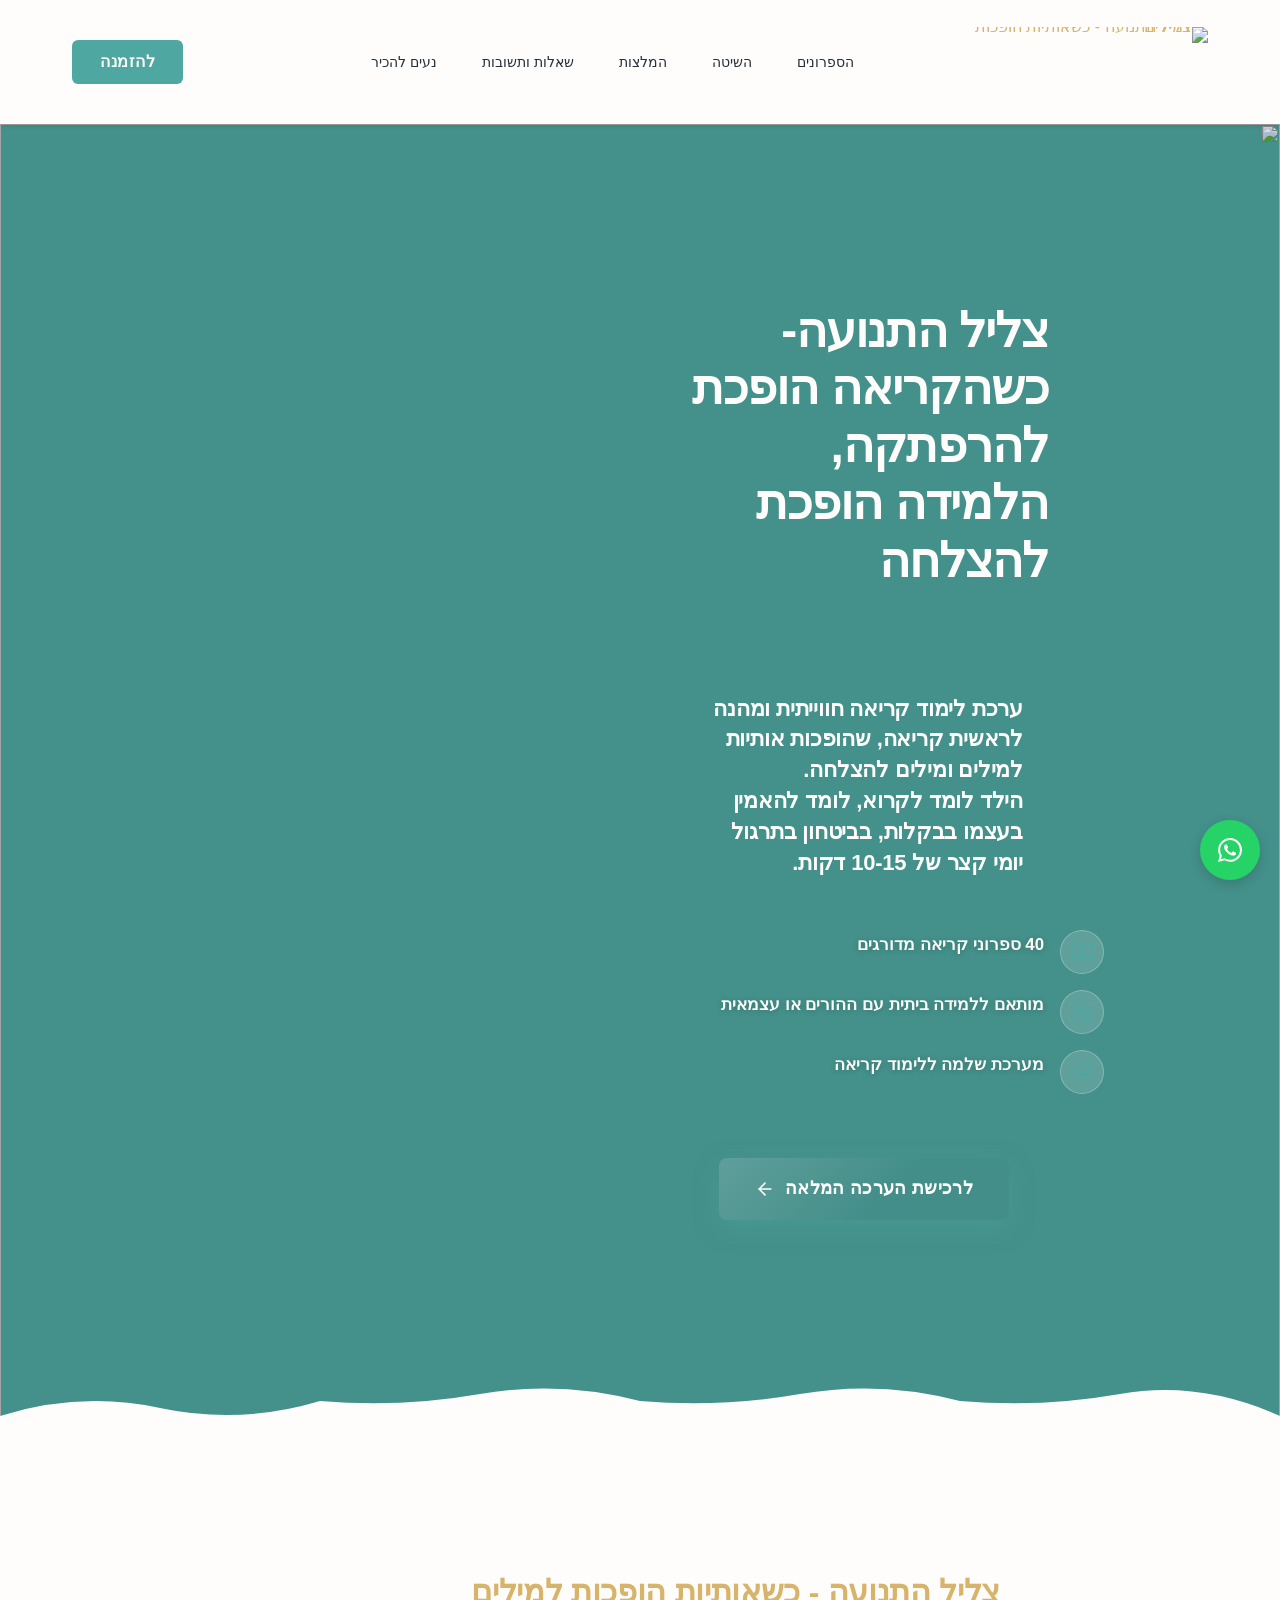
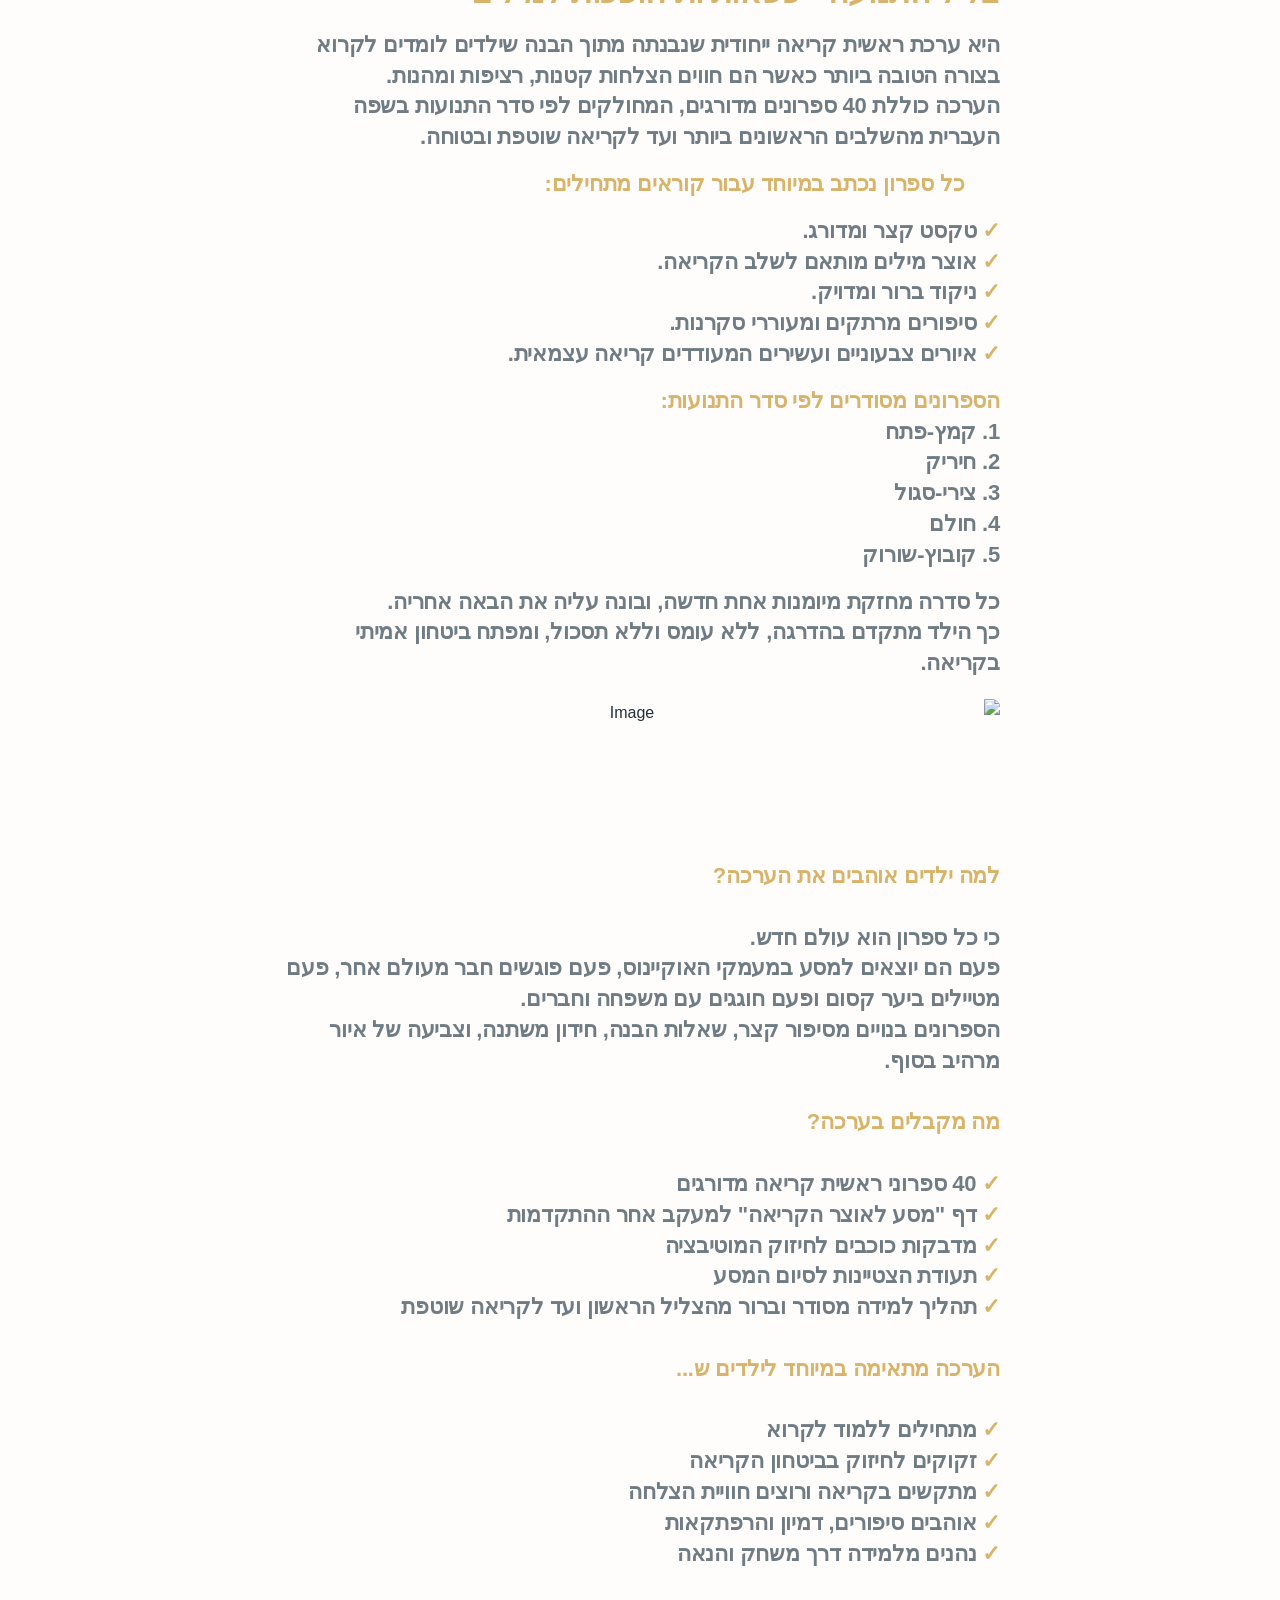
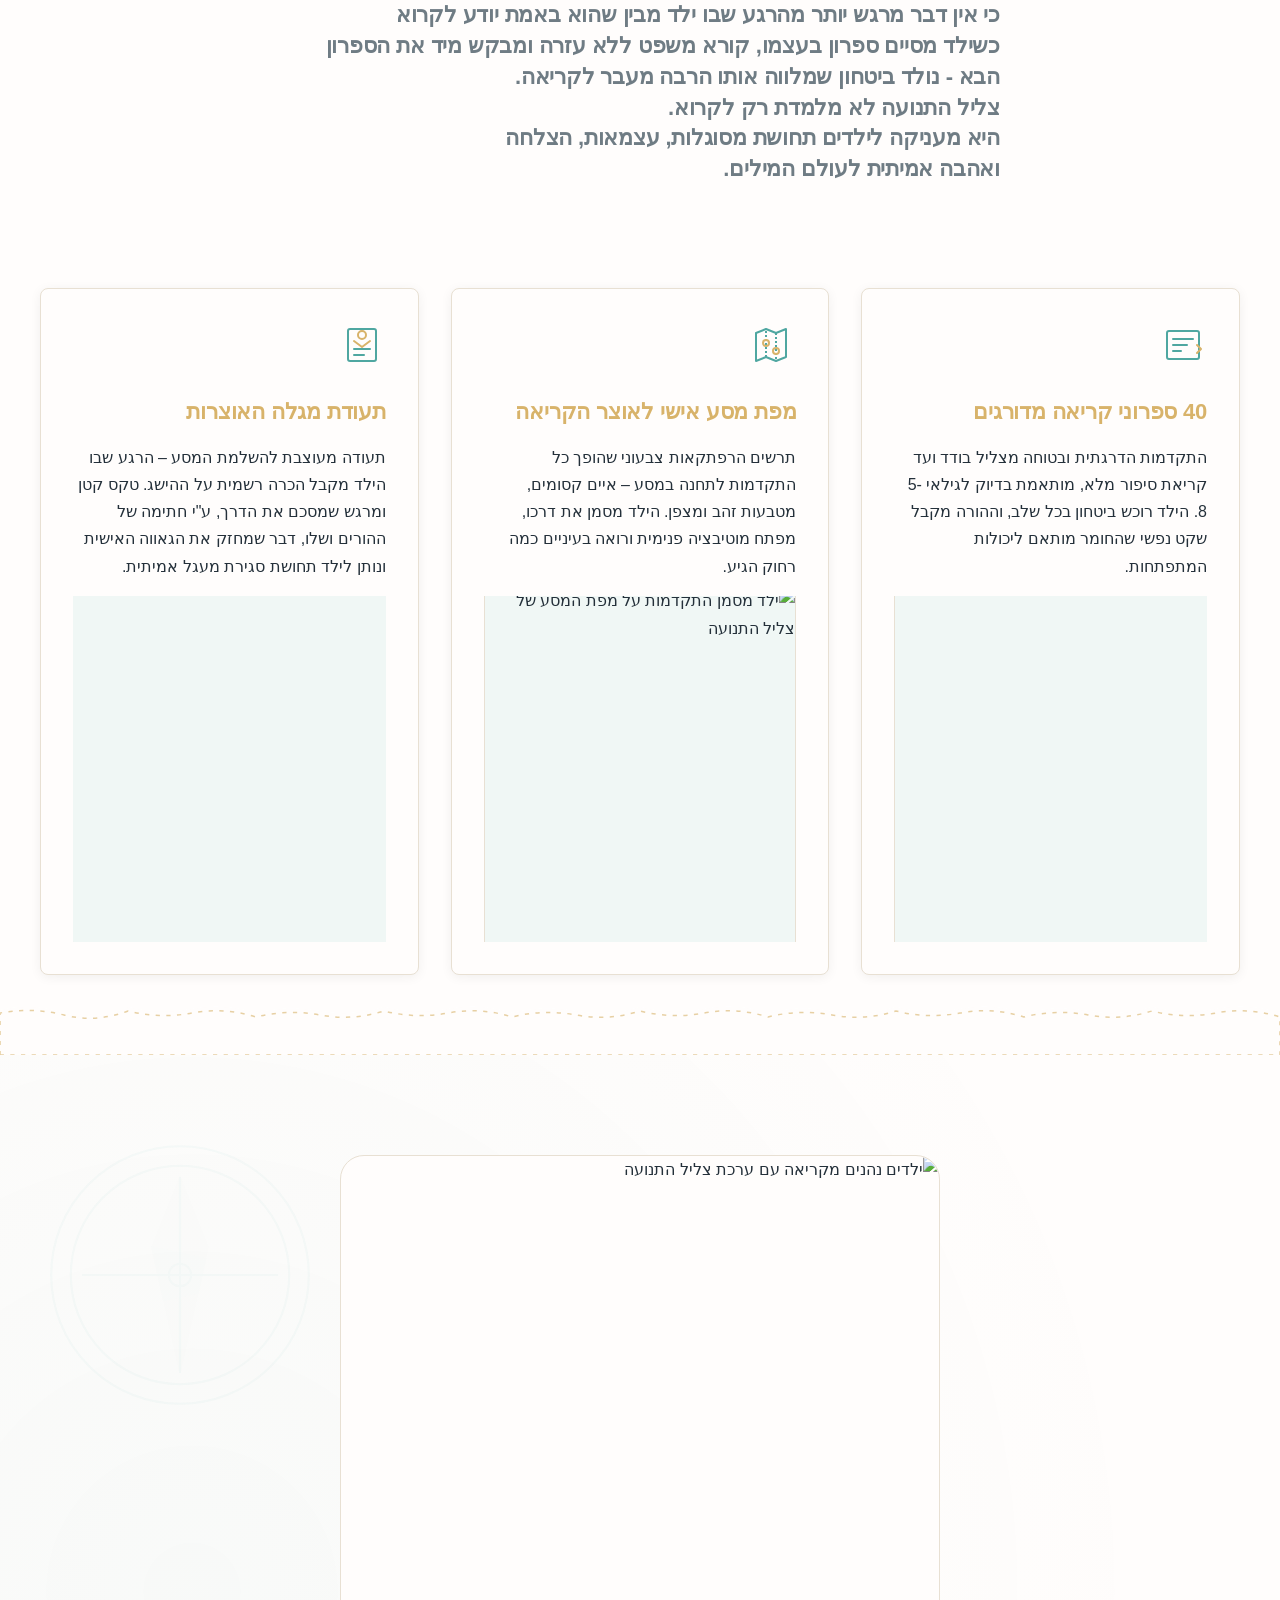
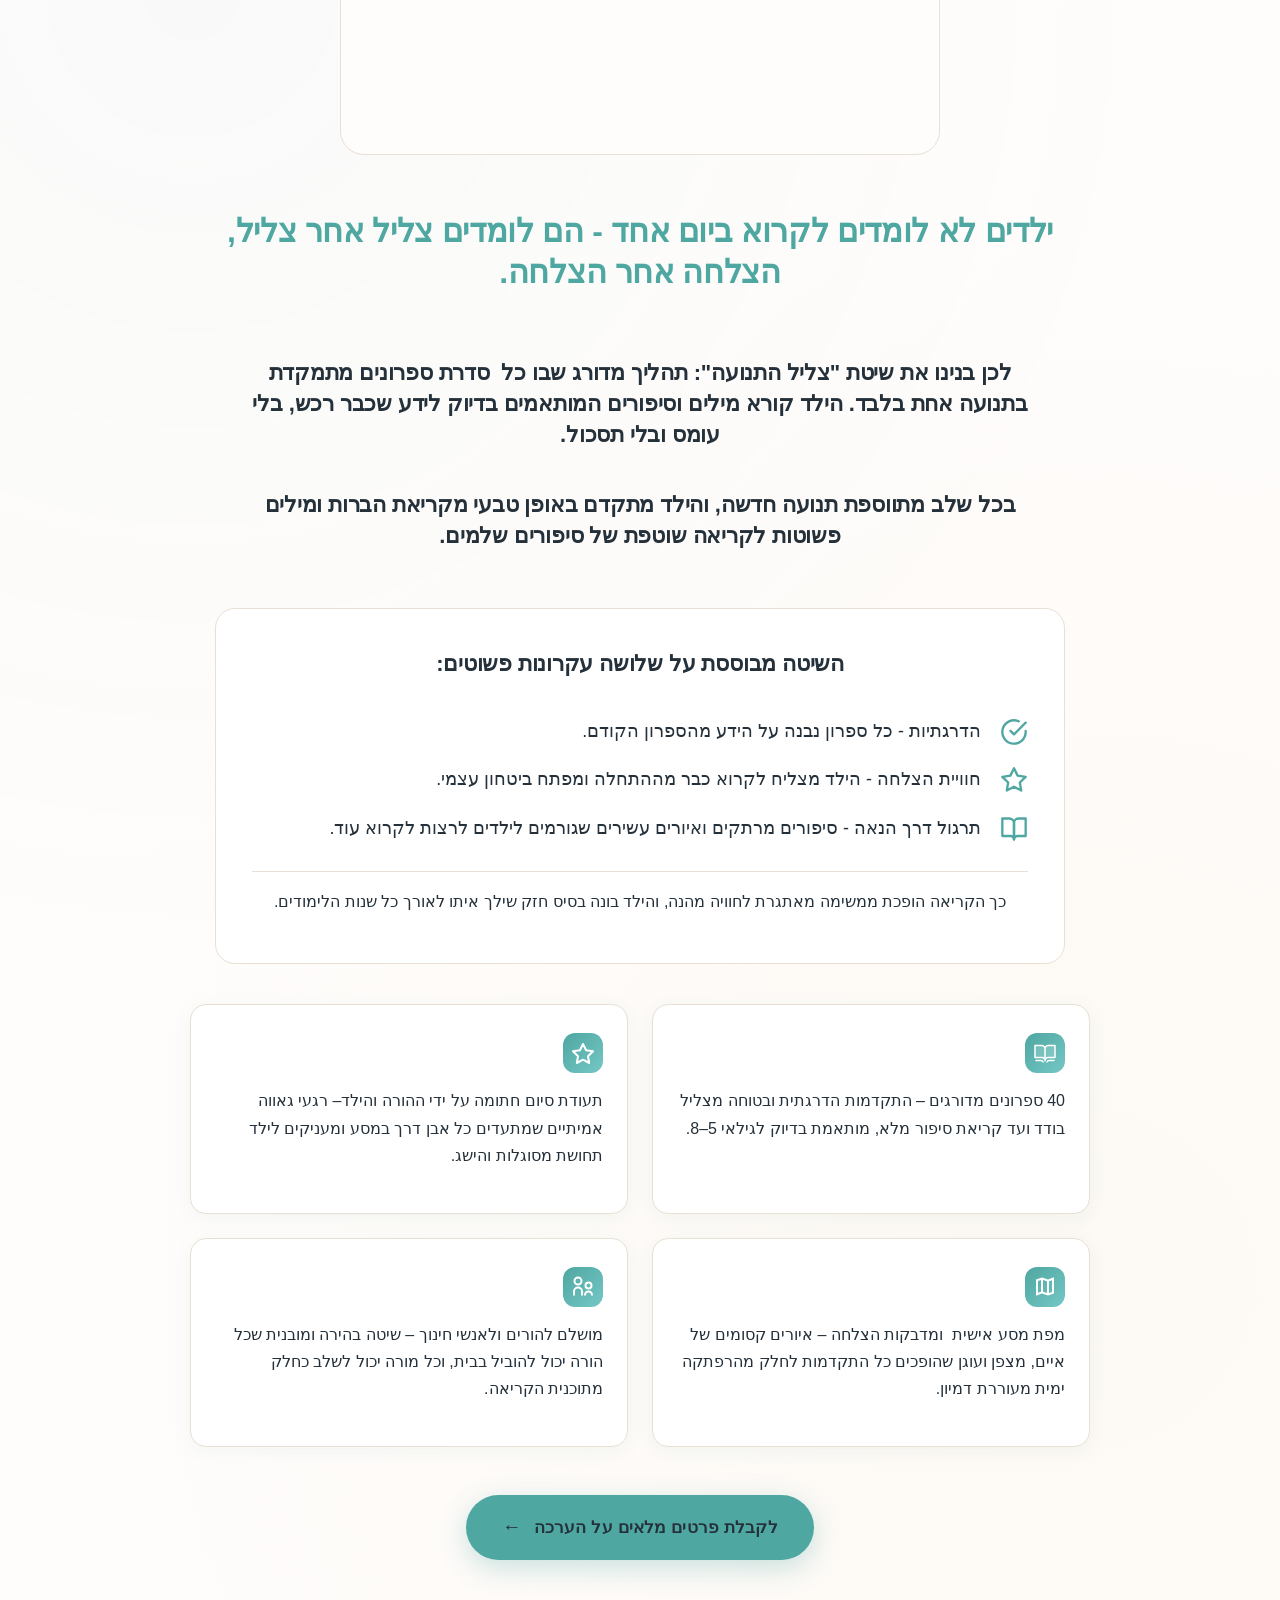
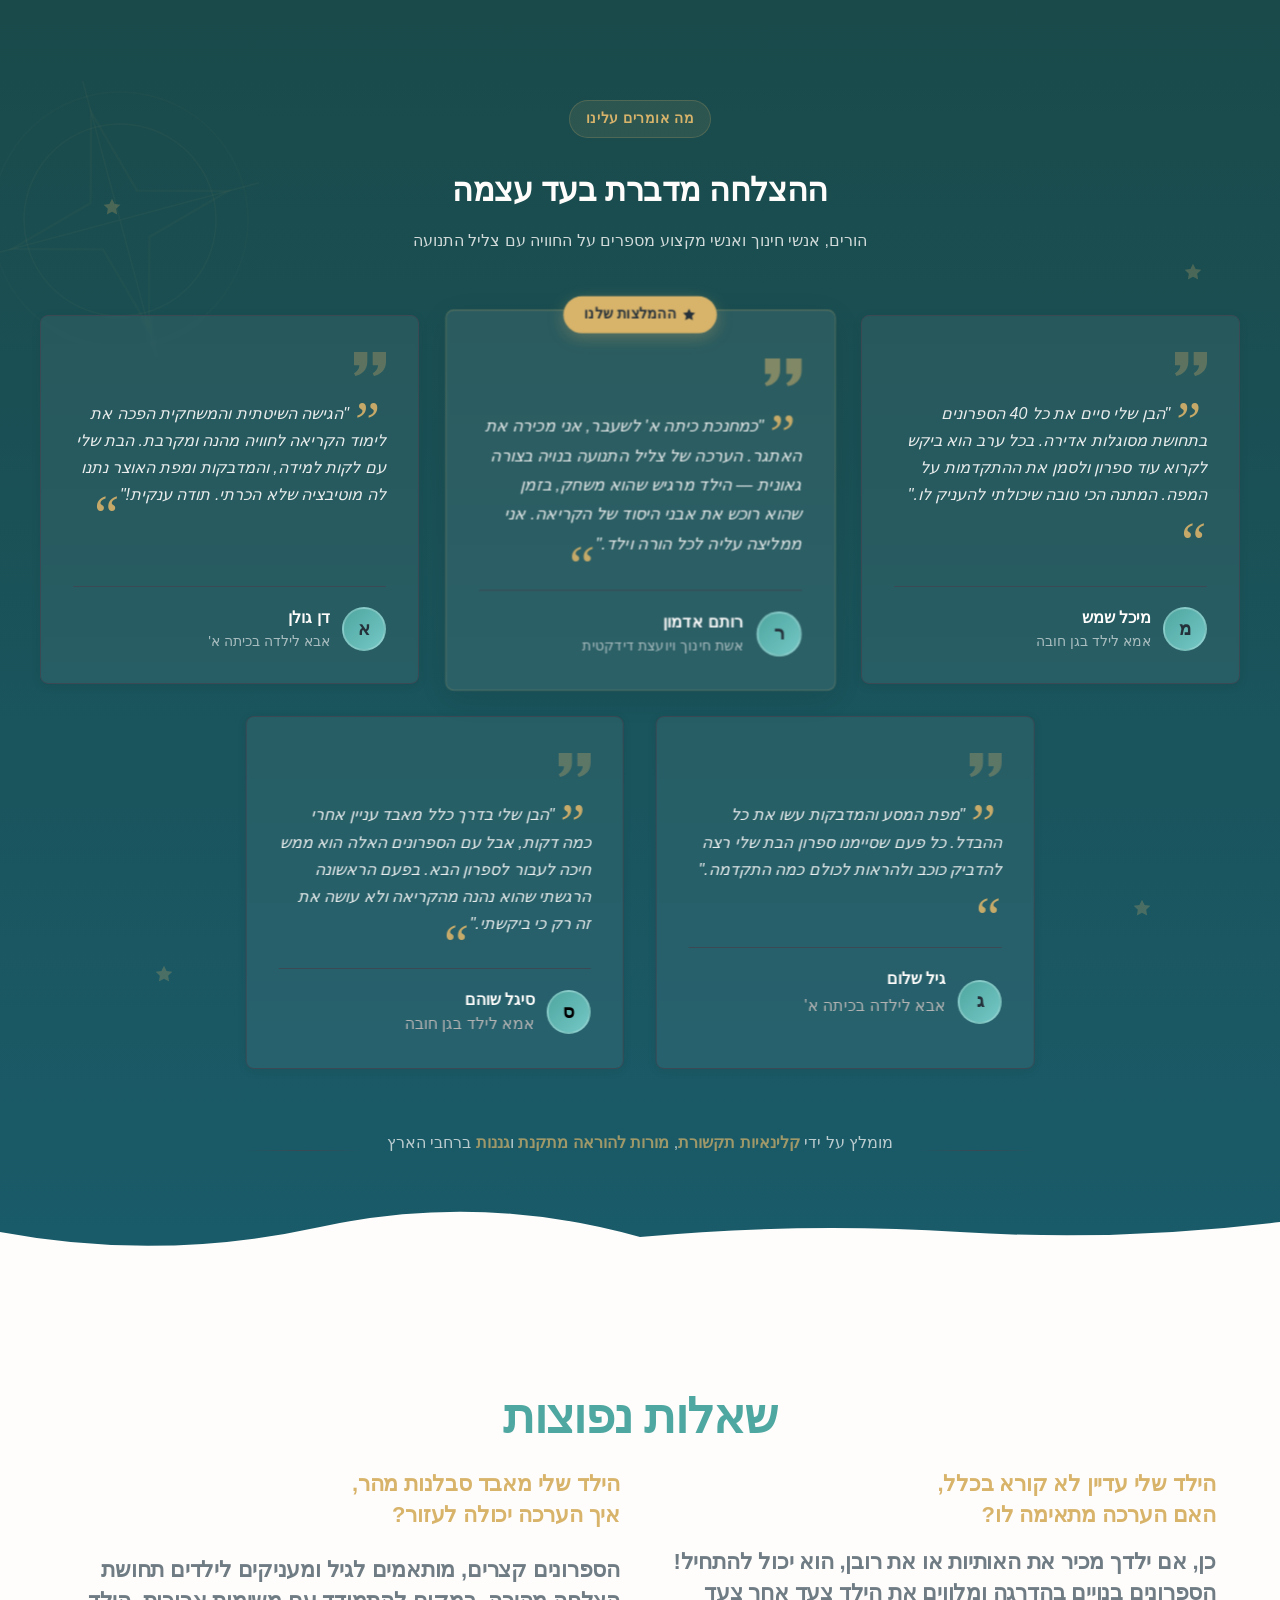
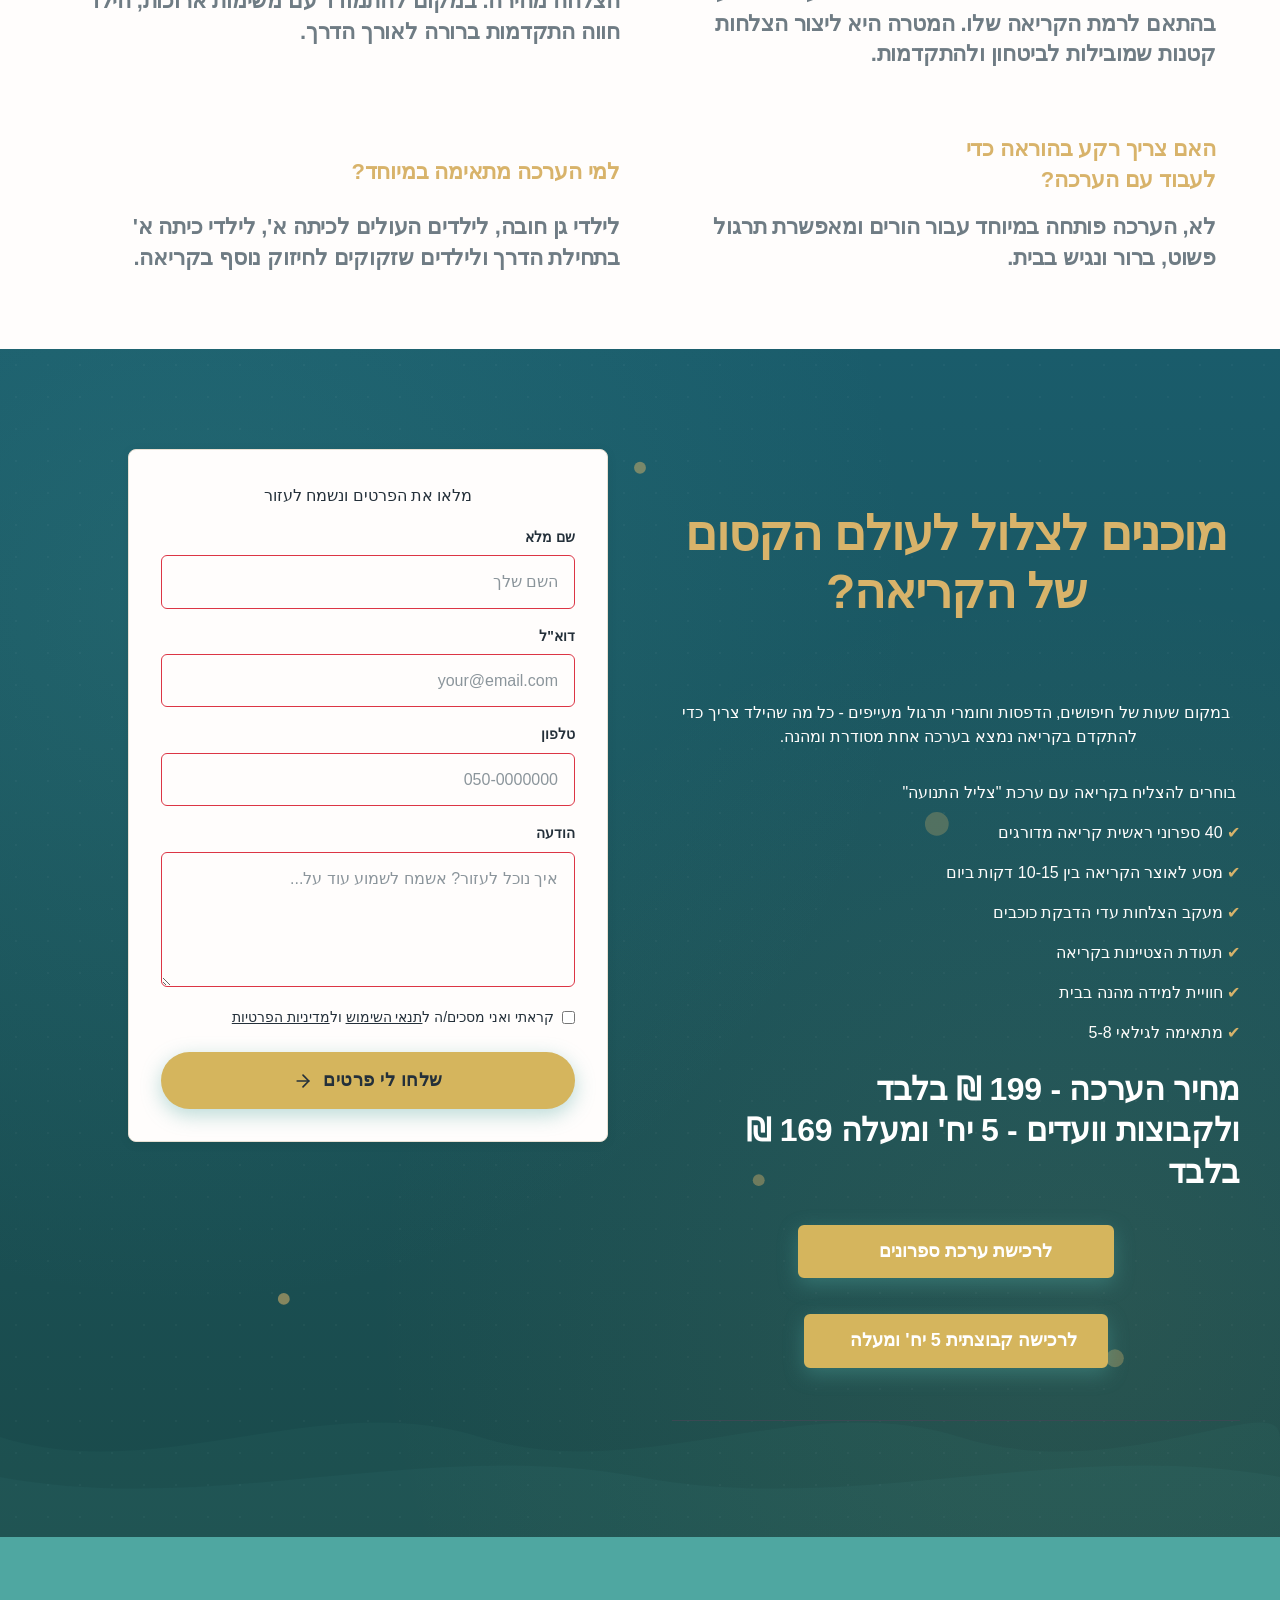
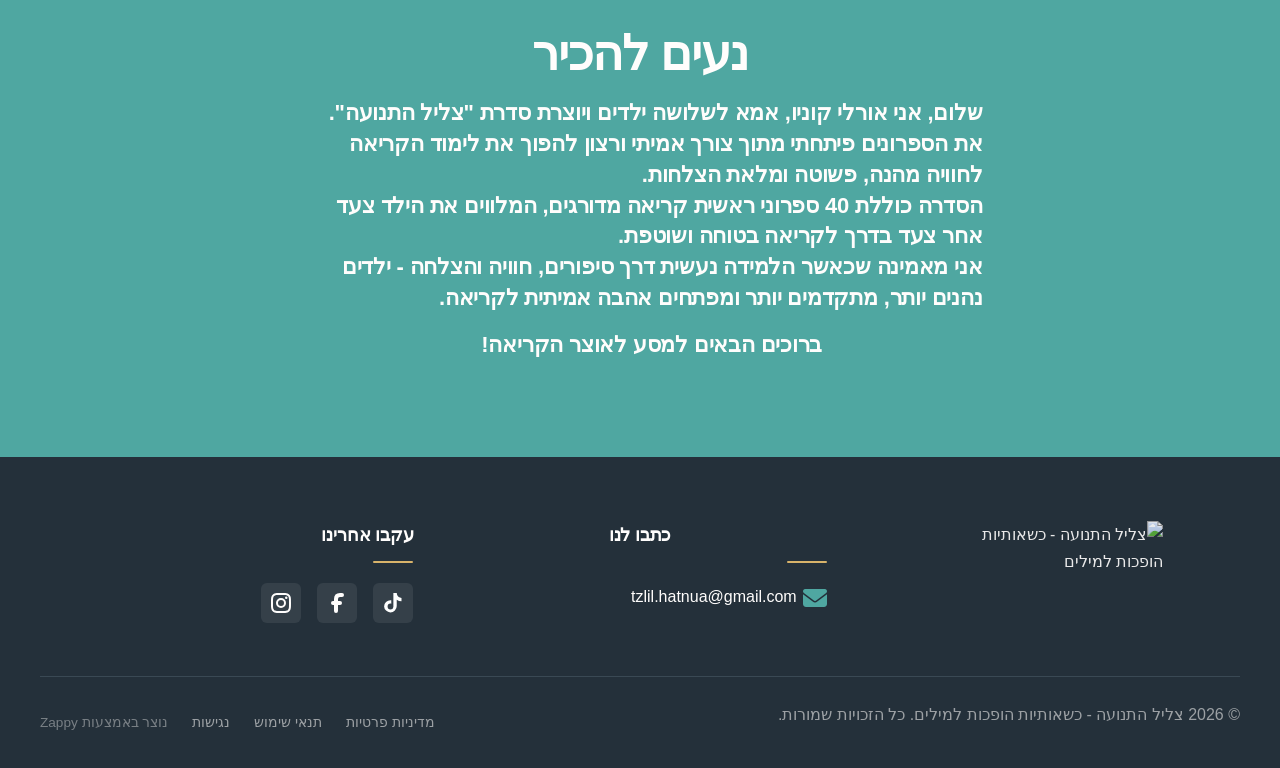
==== commit 668fed3c: "Background sync: Progressive GitHub Sync" ====
--- a/public/index.html
+++ b/public/index.html
@@ -1,4 +1,4 @@
-<!doctype html><html dir="rtl" lang="he"><head><meta charset="UTF-8"><meta content="width=device-width,initial-scale=1" name="viewport"><meta content="index, follow" name="robots"><title>גלו את ערכת הקריאה המושלמת לילדים — צליל התנועה - כשאותיות הופכות למילים</title><meta content="הפכו את לימוד הקריאה להרפתקה קסומה עם ערכה חינוכית ייחודית מבית צליל התנועה. 40 חוברות, מפת אוצר ומדבקות הצלחה מחכים לכם. התחילו עוד היום!" name="description"><meta content="עזרים חינוכיים לילדים, ערכת לימוד קריאה, צליל התנועה, ציוד חינוכי לגיל הרך, לימוד אותיות" name="keywords"><link href="/assets/favicon.ico" rel="icon" type="image/x-icon"><link href="/assets/favicon-16x16.png" rel="icon" type="image/png" sizes="16x16"><link href="/assets/favicon-32x32.png" rel="icon" type="image/png" sizes="32x32"><link href="/assets/favicon-48x48.png" rel="icon" type="image/png" sizes="48x48"><link href="/assets/favicon-192x192.png" rel="icon" type="image/png" sizes="192x192"><link href="/assets/favicon-512x512.png" rel="icon" type="image/png" sizes="512x512"><link href="/assets/apple-touch-icon.png" rel="apple-touch-icon"><script>!function(){"use strict";var t="4dc8ead0-b622-4d58-8814-c20fbc6c535d",e="https://qaapi.zappy5.com/api/analytics/track",n=18e5,a=2592e6,o=!0,i=!0,r=!0;var s,c,d,l,u=function(){var e="zappy_visitor_"+t,n=null;try{if(n=localStorage.getItem(e)){var o=JSON.parse(n),i=Date.now();if(i-o.created<a)return o.lastSeen=i,localStorage.setItem(e,JSON.stringify(o)),o.id}}catch(t){console.warn("Zappy Analytics: LocalStorage not available")}var r="zv_"+Date.now()+"_"+Math.random().toString(36).substr(2,9);try{localStorage.setItem(e,JSON.stringify({id:r,created:Date.now(),lastSeen:Date.now()}))}catch(t){}return r}(),m=function(){var e="zappy_session_"+t,a=null;try{if(a=sessionStorage.getItem(e)){var o=JSON.parse(a),i=Date.now();if(i-o.timestamp<n)return o.timestamp=i,sessionStorage.setItem(e,JSON.stringify(o)),o.id}}catch(t){console.warn("Zappy Analytics: SessionStorage not available")}var r="zs_"+Date.now()+"_"+Math.random().toString(36).substr(2,9);try{sessionStorage.setItem(e,JSON.stringify({id:r,timestamp:Date.now()}))}catch(t){}return r}();function f(t,e){var n=function(t){for(var e=t;e&&e!==document.body;){if(e.getAttribute&&null!=e.getAttribute("data-band-index"))return{bandIndex:e.getAttribute("data-band-index"),sectionId:e.id||null};e=e.parentElement}for(e=t;e&&e!==document.body;){if("SECTION"===e.tagName&&e.id)return{bandIndex:null,sectionId:e.id};e=e.parentElement}return{bandIndex:null,sectionId:null}}(t);return{x:Math.round(e&&e.pageX||0),y:Math.round(e&&e.pageY||0),bandIndex:n.bandIndex,sectionId:n.sectionId}}function p(t,e){for(var n in e)Object.prototype.hasOwnProperty.call(e,n)&&(t[n]=e[n]);return t}function g(n,a){a=a||{};var o={website_id:t,event_type:n,page_path:window.location.pathname,referrer:document.referrer||"direct",visitor_id:u,session_id:m,metadata:a};if(navigator.sendBeacon){var i=new Blob([JSON.stringify(o)],{type:"application/json"});navigator.sendBeacon(e,i)}else fetch(e,{method:"POST",headers:{"Content-Type":"application/json"},body:JSON.stringify(o),keepalive:!0}).catch(function(t){console.warn("Zappy Analytics: Failed to track event",t)})}o&&g("pageview",{title:document.title,url:window.location.href}),i&&document.addEventListener("click",function(t){var e=t.target;if("BUTTON"===e.tagName||e.closest("button")){var n="BUTTON"===e.tagName?e:e.closest("button"),a={element:"button",text:n.textContent.trim().substring(0,100),id:n.id||null,class:n.className||null};p(a,f(n,t)),g("click",a)}else if("A"===e.tagName||e.closest("a")){var o="A"===e.tagName?e:e.closest("a"),i={element:"link",text:o.textContent.trim().substring(0,100),href:o.href,external:o.hostname!==window.location.hostname};p(i,f(o,t)),g("navigation",i)}},!0),s=[25,50,75,100],c={},d=0,l=!1,window.addEventListener("scroll",function(){l||(l=!0,window.requestAnimationFrame(function(){var t,e=(t=document.documentElement.scrollHeight-window.innerHeight)<=0?100:Math.min(100,Math.round((window.scrollY||window.pageYOffset||0)/t*100));e>d&&(d=e);for(var n=0;n<s.length;n++){var a=s[n];e>=a&&!c[a]&&(c[a]=!0,g("scroll_depth",{milestone:a,maxDepthPct:d}))}l=!1}))},{passive:!0}),r&&document.addEventListener("submit",function(t){var e=t.target;g("form_submit",{form_id:e.id||null,form_name:e.name||null,form_action:e.action||null,form_method:e.method||"GET"})},!0);var v=Date.now();window.addEventListener("beforeunload",function(){g("page_unload",{time_on_page:Math.floor((Date.now()-v)/1e3),page_path:window.location.pathname})}),window.zappyAnalytics={track:g,getVisitorId:function(){return u},getSessionId:function(){return m}}}()</script><meta content="גלו את ערכת הקריאה המושלמת לילדים — צליל התנועה - כשאותיות הופכות למילים" property="og:title"><meta content="הפכו את לימוד הקריאה להרפתקה קסומה עם ערכה חינוכית ייחודית מבית צליל התנועה. 40 חוברות, מפת אוצר ומדבקות הצלחה מחכים לכם." property="og:description"><meta content="summary_large_image" name="twitter:card"><meta content="גלו את ערכת הקריאה המושלמת לילדים — צליל התנועה - כשאותיות הופכות למילים" name="twitter:title"><meta content="הפכו את לימוד הקריאה להרפתקה קסומה עם ערכה חינוכית ייחודית מבית צליל התנועה. 40 חוברות, מפת אוצר ומדבקות הצלחה מחכים לכם." name="twitter:description"><script type="application/ld+json">{"@context":"https://schema.org","@graph":[{"@type":"Organization","@id":"https://tzlil-hatnua-when-letters-beco.zappy5.app#organization","name":"צליל התנועה - כשאותיות הופכות למילים","url":"https://tzlil-hatnua-when-letters-beco.zappy5.app","description":"Tzlil HaTnua ('The Vowel Sound') is an Israeli educational brand offering a complete, adventure-themed reading learning kit for children aged 5–7. The brand transforms the process of learning to read into a joyful, empowering journey — combining 40 graded reading booklets, a treasure-map journey chart, success stickers, and a graduation certificate. The visual identity draws on a magical nautical adventure world with motifs like enchanted islands, treasure maps, anchors, compasses, stars, waves, and gold coins — executed in a clean, elegant, minimalist style using soft teal, turquoise, white, sand, and light gold. The brand speaks to parents who want to confidently guide their child's reading journey at home, emphasizing warmth, trust, professional methodology, and genuine moments of success.","contactPoint":[{"@type":"ContactPoint","contactType":"customer service","email":"tzlil.hatnua@gmail.com"}]},{"@type":"WebSite","@id":"https://tzlil-hatnua-when-letters-beco.zappy5.app#website","url":"https://tzlil-hatnua-when-letters-beco.zappy5.app","name":"צליל התנועה - כשאותיות הופכות למילים","publisher":{"@id":"https://tzlil-hatnua-when-letters-beco.zappy5.app#organization"}},{"@type":"ContactPage","@id":"https://tzlil-hatnua-when-letters-beco.zappy5.app#contactpage","url":"https://tzlil-hatnua-when-letters-beco.zappy5.app","name":"גלו את ערכת הקריאה המושלמת לילדים — צליל התנועה - כשאותיות הופכות למילים","mainEntity":{"@id":"https://tzlil-hatnua-when-letters-beco.zappy5.app#organization"},"potentialAction":{"@type":"CommunicateAction","target":{"@type":"EntryPoint","urlTemplate":"https://tzlil-hatnua-when-letters-beco.zappy5.app/api/email/contact-form","actionPlatform":["http/method=POST"],"contentType":"application/json"},"instrument":[{"@type":"PropertyValue","name":"name","propertyID":"text","valueRequired":true,"description":"השם שלך"},{"@type":"PropertyValue","name":"email","propertyID":"email","valueRequired":true,"description":"your@email.com"},{"@type":"PropertyValue","name":"phone","propertyID":"tel","valueRequired":true,"description":"050-0000000"},{"@type":"PropertyValue","name":"message","propertyID":"textarea","valueRequired":true,"description":"איך נוכל לעזור? אשמח לשמוע עוד על..."},{"@type":"PropertyValue","name":"privacy_consent","propertyID":"checkbox","valueRequired":true}]}}]}</script><meta content="https://tzlil-hatnua-when-letters-beco.zappy5.app" property="og:url"><meta content="website" property="og:type"><meta content="he_IL" property="og:locale"><meta content="1200" property="og:image:width"><meta content="600" property="og:image:height"><meta content="צליל התנועה - ערכת לימוד קריאה חווייתית לילדים" property="og:image:alt"><link href="https://cdnjs.cloudflare.com/ajax/libs/font-awesome/6.4.0/css/all.min.css" rel="stylesheet"><style>.skip-link{position:absolute;top:0;left:0;transform:translateY(-200%);padding:12px 18px;background:var(--bg-dark,#1a1a1a);color:var(--text-light,#fff);font-weight:600;border-radius:0 0 8px 0;z-index:10000}.skip-link:focus{transform:none;outline:2px solid var(--ring,#fff);outline-offset:2px}:focus-visible{outline:2px solid var(--ring,currentColor);outline-offset:3px}</style><link href="/assets/favicon.ico" rel="icon" type="image/x-icon"><link href="/assets/favicon-16x16.png" rel="icon" type="image/png" sizes="16x16"><link href="/assets/favicon-32x32.png" rel="icon" type="image/png" sizes="32x32"><link href="/assets/favicon-48x48.png" rel="icon" type="image/png" sizes="48x48"><link href="/assets/favicon-192x192.png" rel="icon" type="image/png" sizes="192x192"><link href="/assets/favicon-512x512.png" rel="icon" type="image/png" sizes="512x512"><link href="/assets/apple-touch-icon.png" rel="apple-touch-icon"><link href="https://cdn.jsdelivr.net/npm/vanilla-cookieconsent@3/dist/cookieconsent.css" rel="stylesheet"><script src="https://cdn.jsdelivr.net/npm/vanilla-cookieconsent@3/dist/cookieconsent.umd.js"></script><script src="https://cdn.jsdelivr.net/gh/mickidum/acc_toolbar/acctoolbar/acctoolbar.min.js"></script><style data-zappy-section-v2-css="true">.index-showcase-section{position:relative;background-color:var(--bg-light);background-image:radial-gradient(circle at 15% 25%,rgba(79,167,161,.04) 0,transparent 50%),radial-gradient(circle at 85% 85%,rgba(216,179,106,.06) 0,transparent 50%);color:var(--text-dark);padding:120px 16px 80px;overflow:visible;direction:rtl;text-align:right}.index-showcase-section .showcase-container{max-width:1000px;margin:0 auto;display:flex;flex-direction:column;align-items:center;gap:48px;position:relative;z-index:2}.index-showcase-section .showcase-image-wrapper{width:100%;max-width:900px;border-radius:24px;overflow:hidden;box-shadow:var(--shadow-soft);background:var(--bg-light);border:1px solid var(--border-light);transition:transform .4s ease,box-shadow .4s ease}.index-showcase-section .showcase-image-wrapper:hover{transform:translateY(-4px);box-shadow:var(--shadow-medium)}.index-showcase-section .showcase-image-wrapper img{width:100%;height:auto;display:block;object-fit:cover}.index-showcase-section .showcase-image-top{max-height:none;max-width:900px;margin-left:auto;margin-right:auto;align-self:center;width:100%}.index-showcase-section .showcase-image-bottom{max-height:600px;margin-top:16px}.index-showcase-section .showcase-content{width:100%;display:flex;flex-direction:column;gap:40px;padding:0 8px}.index-showcase-section .showcase-headline{font-family:Heebo,Assistant,sans-serif;font-size:2.5rem;font-weight:700;line-height:1.3;color:var(--text-dark);text-align:center;max-width:850px;margin:0 auto;letter-spacing:-.01em}.index-showcase-section .showcase-description{display:flex;flex-direction:column;gap:16px;max-width:800px;margin:0 auto;text-align:center}.index-showcase-section .showcase-description h3{font-family:Assistant,Heebo,sans-serif;font-size:1.5rem;font-weight:600;line-height:1.6;color:var(--text-dark)}.index-showcase-section .showcase-description p{font-size:1.06rem;line-height:1.75;color:var(--text-muted)}.index-showcase-section .showcase-principles{background:#fff;border-radius:20px;padding:32px 36px;box-shadow:var(--shadow-soft);border:1px solid var(--border-light);display:flex;flex-direction:column;gap:20px;max-width:850px;margin:0 auto;width:100%}.index-showcase-section .principles-title{font-family:Assistant,Heebo,sans-serif;font-size:1.3rem;font-weight:700;color:var(--text-dark);text-align:center;margin-bottom:4px}.index-showcase-section .principles-list{list-style:none;padding:0;margin:0;display:flex;flex-direction:column;gap:18px}.index-showcase-section .principle-item{display:flex;flex-direction:row;align-items:flex-start;gap:14px;font-size:1.12rem;line-height:1.7;color:var(--text-dark);text-align:right}.index-showcase-section .principle-icon{flex-shrink:0;width:28px;height:28px;color:var(--primary);margin-top:2px}.index-showcase-section .principle-icon svg{display:block;width:100%;height:100%}.index-showcase-section .principles-summary{font-size:1.06rem;line-height:1.75;color:var(--text-muted);text-align:center;margin-top:8px;padding-top:16px;border-top:1px solid var(--border-light)}.index-showcase-section .showcase-highlights{display:grid;grid-template-columns:repeat(2,1fr);gap:24px;max-width:900px;margin:0 auto;width:100%}.index-showcase-section .highlight-card{background:#fff;border-radius:16px;padding:28px 24px;box-shadow:0 4px 20px rgba(42,140,122,.06);border:1px solid var(--border-light);display:flex;flex-direction:column;gap:14px;text-align:right;transition:transform .3s ease,box-shadow .3s ease;min-width:240px}.index-showcase-section .highlight-card:hover{transform:translateY(-3px);box-shadow:var(--shadow-medium)}.index-showcase-section .highlight-icon{width:40px;height:40px;border-radius:12px;background:linear-gradient(135deg,var(--primary) 0,var(--secondary) 100%);color:#fff;display:flex;align-items:center;justify-content:center;padding:8px;flex-shrink:0}.index-showcase-section .highlight-icon svg{width:100%;height:100%;display:block}.index-showcase-section .highlight-card p{font-size:1.06rem;line-height:1.7;color:var(--text-dark);margin:0}.index-showcase-section .showcase-cta{display:flex;justify-content:center;margin-top:8px}.index-showcase-section .showcase-link{display:inline-flex;align-items:center;gap:8px;background:var(--primary);color:#fff;font-family:Assistant,Heebo,sans-serif;font-weight:700;font-size:1.05rem;text-decoration:none;padding:16px 36px;border-radius:100px;box-shadow:0 8px 28px rgba(79,167,161,.3);transition:background .3s ease,transform .2s ease,box-shadow .3s ease;letter-spacing:.01em}.index-showcase-section .showcase-link:hover{background:#3d8a85;transform:translateY(-2px);box-shadow:0 14px 36px rgba(79,167,161,.4)}.index-showcase-section .showcase-link::after{content:"←";font-size:1.2rem;margin-right:4px;transition:transform .2s ease}.index-showcase-section .showcase-link:hover::after{transform:translateX(-4px)}.index-showcase-section .showcase-decor-compass{position:absolute;top:80px;left:40px;width:280px;height:280px;color:var(--primary);pointer-events:none;z-index:0;opacity:.7}.index-showcase-section .showcase-decor-compass svg{width:100%;height:100%;display:block}@media (max-width:768px){.index-showcase-section{padding:100px 16px 60px}.index-showcase-section .showcase-container{gap:32px}.index-showcase-section .showcase-headline{font-size:1.8rem;line-height:1.35;padding:0}.index-showcase-section .showcase-description h3{font-size:1.2rem}.index-showcase-section .showcase-principles{padding:24px 20px}.index-showcase-section .principles-title{font-size:1.15rem}.index-showcase-section .principle-item{font-size:1rem}.index-showcase-section .showcase-highlights{grid-template-columns:1fr!important;gap:16px}.index-showcase-section .highlight-card{padding:22px 20px}.index-showcase-section .showcase-link{width:100%;justify-content:center;padding:16px 24px;font-size:1rem}.index-showcase-section .showcase-decor-compass{top:40px;left:10px;width:160px;height:160px;opacity:.5}.index-showcase-section .showcase-image-wrapper{border-radius:18px}.index-showcase-section .showcase-content{padding:0}}@media (min-width:769px) and (max-width:1024px){.index-showcase-section .showcase-headline{font-size:2.2rem}.index-showcase-section .showcase-highlights{gap:20px}.index-showcase-section .highlight-card{padding:24px 20px}}</style><style data-zappy-section-v2-css="true">.index-hero-section{position:relative;width:100%;min-height:100vh;display:flex;align-items:center;justify-content:center;overflow:hidden;background-color:#1a4a4a;padding:120px 32px 180px;direction:rtl;text-align:right;color:var(--text-light)}.index-hero-section .hero-bg-image{position:absolute;inset:0;width:100%;height:100%;z-index:0;background-size:cover;background-position:center 30%;background-repeat:no-repeat}.index-hero-section .hero-scrim{position:absolute;inset:0;z-index:1;pointer-events:none;background:linear-gradient(135deg,rgba(26,74,74,.65) 0,rgba(26,74,74,.3) 50%,rgba(26,74,74,.15) 100%)}.index-hero-section .hero-content{position:relative;z-index:10;max-width:800px;width:100%;margin-inline-start:auto;margin-inline-end:0;display:flex;flex-direction:column;align-items:flex-start;gap:28px}.index-hero-section .hero-label{display:inline-flex;align-items:center;gap:10px;background:rgba(255,255,255,.15);backdrop-filter:blur(8px);-webkit-backdrop-filter:blur(8px);padding:8px 20px;border-radius:100px;border:1px solid rgba(255,255,255,.2);margin-bottom:4px}.index-hero-section .hero-label-icon{color:var(--accent);display:flex;align-items:center;justify-content:center}.index-hero-section .hero-label-text{font-size:.85rem;font-weight:600;letter-spacing:.04em;color:var(--text-light);opacity:.9;text-transform:uppercase}.index-hero-section .hero-headline{font-family:Heebo,Assistant,sans-serif;font-size:3rem;font-weight:800;line-height:1.2;letter-spacing:-.02em;color:var(--text-light);margin:0;max-width:700px}.index-hero-section .hero-subtitle{font-family:Assistant,Heebo,sans-serif;font-size:1.25rem;font-weight:500;line-height:1.6;color:var(--text-light);margin:0;text-shadow:0 2px 8px rgba(0,0,0,.25);max-width:650px;opacity:.95}.index-hero-section .hero-features{display:flex;flex-direction:column;gap:16px;margin-top:8px;width:100%;max-width:480px}.index-hero-section .hero-feature-item{display:flex;align-items:center;gap:16px;color:var(--text-light);text-shadow:0 1px 6px rgba(0,0,0,.2)}.index-hero-section .feature-icon-circle{display:flex;align-items:center;justify-content:center;width:44px;height:44px;border-radius:50%;background:rgba(255,255,255,.15);backdrop-filter:blur(6px);-webkit-backdrop-filter:blur(6px);border:1px solid rgba(255,255,255,.25);color:var(--accent);flex-shrink:0;transition:all .35s cubic-bezier(.4, 0, .2, 1)}.index-hero-section .hero-feature-item:hover .feature-icon-circle{background:rgba(216,179,106,.25);border-color:var(--accent);color:#fff;transform:scale(1.05);box-shadow:0 0 20px rgba(216,179,106,.3)}.index-hero-section .feature-text{font-size:1.05rem;font-weight:600;color:var(--text-light);line-height:1.4}.index-hero-section .hero-actions{margin-top:12px;display:flex;gap:16px;flex-wrap:wrap}.index-hero-section .btn-primary{background:var(--primary);color:#fff;padding:16px 36px;border-radius:8px;border:none;font-weight:700;font-size:1.1rem;display:inline-flex;align-items:center;gap:10px;cursor:pointer;text-decoration:none;transition:all .35s cubic-bezier(.4, 0, .2, 1);box-shadow:0 8px 24px rgba(79,167,161,.35);letter-spacing:.02em;position:relative;overflow:hidden}.index-hero-section .btn-primary::after{content:'';position:absolute;top:0;left:0;width:100%;height:100%;background:linear-gradient(135deg,rgba(255,255,255,.15) 0,transparent 60%);pointer-events:none}.index-hero-section .btn-primary:hover{background:#438e89;transform:translateY(-3px);box-shadow:0 16px 36px rgba(79,167,161,.5)}.index-hero-section .btn-primary svg{transition:transform .3s ease}.index-hero-section .btn-primary:hover svg{transform:translateX(-4px)}.index-hero-section .hero-wave-divider{position:absolute;bottom:0;left:0;width:100%;height:120px;z-index:15;pointer-events:none;line-height:0}.index-hero-section .hero-wave-divider svg{display:block;width:100%;height:100%}@media (max-width:768px){.index-hero-section{padding:120px 20px 140px;min-height:auto;justify-content:flex-start;text-align:right}.index-hero-section .hero-content{max-width:100%;margin:0;align-items:flex-start;gap:22px}.index-hero-section .hero-headline{font-size:2.2rem;max-width:100%;line-height:1.25}.index-hero-section .hero-subtitle{font-size:1.1rem;max-width:100%;line-height:1.6}.index-hero-section .hero-features{max-width:100%;gap:14px}.index-hero-section .feature-text{font-size:.95rem}.index-hero-section .btn-primary{padding:14px 28px;font-size:1rem;width:100%;justify-content:center}.index-hero-section .hero-wave-divider{height:80px}.index-hero-section .hero-actions{width:100%}}.hero .hero-title,.hero h1,.hero-section h1,.hero-title,[class*=hero-] h1,[class~=hero] h1{font-size:48px!important;line-height:1.2!important}@media (max-width:1024px){.hero .hero-title,.hero h1,.hero-section h1,.hero-title,[class*=hero-] h1,[class~=hero] h1{font-size:36px!important}}@media (max-width:768px){.hero .hero-title,.hero h1,.hero-section h1,.hero-title,[class*=hero-] h1,[class~=hero] h1{font-size:28px!important}}</style><script>function gtag(){dataLayer.push(arguments)}window.dataLayer=window.dataLayer||[],gtag("consent","default",{ad_storage:"denied",ad_user_data:"denied",ad_personalization:"denied",analytics_storage:"denied",wait_for_update:500})</script><script>!function(e,t,a,n){e[n]=e[n]||[],e[n].push({"gtm.start":(new Date).getTime(),event:"gtm.js"});var g=t.getElementsByTagName(a)[0],m=t.createElement(a);m.async=!0,m.src="https://www.googletagmanager.com/gtm.js?id=GTM-P64HN5CC",g.parentNode.insertBefore(m,g)}(window,document,"script","dataLayer")</script><link href="/styles.css" rel="stylesheet"><script>window.ZAPPY_WEBSITE_ID="4dc8ead0-b622-4d58-8814-c20fbc6c535d",window.ZAPPY_API_BASE="https://qaapi.zappy5.com"</script><style id="zappy-dropdown-submenu-styles">#navMenu li:has(.sub-menu),.nav-menu li:has(.sub-menu),.navbar li:has(.sub-menu),nav li:has(.sub-menu){position:relative}#navMenu .sub-menu,.nav-menu .sub-menu,.navbar .sub-menu,nav .sub-menu{display:block!important;position:absolute!important;top:100%;left:0;min-width:220px;background:#fff;border-radius:8px;box-shadow:0 8px 25px rgba(0,0,0,.15);padding:8px 0;opacity:0;visibility:hidden;transform:translateY(10px);transition:all .3s ease;z-index:1000;list-style:none;pointer-events:none}#navMenu li:hover>.sub-menu,.nav-menu li:hover>.sub-menu,.navbar li:hover>.sub-menu,nav li:hover>.sub-menu{opacity:1!important;visibility:visible!important;transform:translateY(0)!important;pointer-events:auto!important}.sub-menu li{list-style:none;margin:0;padding:0}.sub-menu a{display:block!important;padding:10px 16px!important;color:var(--text-dark,#333)!important;font-weight:500;text-decoration:none;white-space:nowrap;transition:background-color .2s}.sub-menu .zappy-nav-child>a{padding-left:28px!important;font-size:.9em!important;opacity:.85!important}[dir=rtl] .sub-menu .zappy-nav-child>a,html[lang=ar] .sub-menu .zappy-nav-child>a,html[lang=he] .sub-menu .zappy-nav-child>a{padding-left:10px!important;padding-right:28px!important}.sub-menu .zappy-nav-parent>a{font-weight:600!important}.sub-menu a:hover{background-color:#f5f5f5}[dir=rtl] .nav-menu .sub-menu,[dir=rtl] .navbar .sub-menu,[dir=rtl] nav .sub-menu,html[lang=ar] .nav-menu .sub-menu,html[lang=ar] .navbar .sub-menu,html[lang=ar] nav .sub-menu,html[lang=he] .nav-menu .sub-menu,html[lang=he] .navbar .sub-menu,html[lang=he] nav .sub-menu{left:auto!important;right:0!important}.sub-menu:empty,.sub-menu:not(:has(li)):not(:has(> a)),.sub-menu:not(:has(li:not(.zappy-hidden-menu-item))):not(:has(> a)){display:none!important;opacity:0!important;visibility:hidden!important;pointer-events:none!important}li:has(.menu-group-title):hover>.sub-menu{opacity:1!important;visibility:visible!important;transform:translateY(0)!important;pointer-events:auto!important}#navMenu>li>.menu-group-title,.nav-menu>li>.menu-group-title{display:inline-block;padding:.5rem 1rem;cursor:default;user-select:none}@media (max-width:768px){#navMenu .sub-menu,.nav-menu .sub-menu,.navbar .sub-menu,nav .sub-menu{position:static!important;transform:none!important;box-shadow:none!important;background:0 0!important;max-height:0;overflow:hidden;opacity:0;visibility:hidden;transition:max-height .3s ease,opacity .3s ease;padding:0!important;border-radius:0!important}#navMenu .sub-menu.mobile-expanded,.nav-menu .sub-menu.mobile-expanded,.navbar .sub-menu.mobile-expanded{max-height:none!important;overflow-y:visible!important;opacity:1!important;visibility:visible!important;padding:8px 0 8px 16px!important}[dir=rtl] .sub-menu.mobile-expanded,html[lang=he] .sub-menu.mobile-expanded{padding:8px 16px 8px 0!important}#navMenu li:hover>.sub-menu,.nav-menu li:hover>.sub-menu,.navbar li:hover>.sub-menu,nav li:hover>.sub-menu{opacity:0;visibility:hidden;pointer-events:none}#navMenu li>.sub-menu.mobile-expanded,.nav-menu li>.sub-menu.mobile-expanded,.navbar li>.sub-menu.mobile-expanded,nav li>.sub-menu.mobile-expanded{opacity:1!important;visibility:visible!important;pointer-events:auto!important}#navMenu li:has(.sub-menu),.nav-menu li:has(.sub-menu),.navbar li:has(.sub-menu),nav li:has(.sub-menu){display:flex!important;flex-wrap:wrap!important;align-items:center!important;position:relative!important;min-height:44px!important}#navMenu li:has(.sub-menu)>a,.nav-menu li:has(.sub-menu)>a,.navbar li:has(.sub-menu)>a,nav li:has(.sub-menu)>a{flex:1!important;min-width:0!important}#navMenu li:has(.sub-menu)>.menu-group-title,.nav-menu li:has(.sub-menu)>.menu-group-title,.navbar li:has(.sub-menu)>.menu-group-title,nav li:has(.sub-menu)>.menu-group-title{flex:1!important;min-width:0!important;padding:0!important;line-height:inherit!important}#navMenu li:has(.sub-menu)>.sub-menu,.nav-menu li:has(.sub-menu)>.sub-menu,.navbar li:has(.sub-menu)>.sub-menu,nav li:has(.sub-menu)>.sub-menu{flex-basis:100%!important;width:100%!important}#navMenu li:has(.sub-menu)>a [class*=arrow],#navMenu li:has(.sub-menu)>a [class*=chevron],.nav-menu li:has(.sub-menu)>a .fa-angle-down,.nav-menu li:has(.sub-menu)>a .fa-chevron-down,.nav-menu li:has(.sub-menu)>a [class*=arrow],.nav-menu li:has(.sub-menu)>a [class*=chevron],nav li:has(.sub-menu)>a [class*=arrow],nav li:has(.sub-menu)>a [class*=chevron]{display:none!important;visibility:hidden!important}.mobile-submenu-toggle{display:flex!important;align-items:center!important;justify-content:center!important;width:44px!important;height:auto!important;background:0 0!important;border:none!important;cursor:pointer!important;color:var(--text-dark)!important;position:static!important;flex-shrink:0!important;align-self:stretch!important;z-index:2!important;padding:0!important;margin:0!important}.mobile-submenu-toggle::after{content:''!important;width:0!important;height:0!important;border-left:6px solid transparent!important;border-right:6px solid transparent!important;border-top:7px solid currentColor!important;transition:transform .3s ease!important}.mobile-submenu-toggle.expanded::after{transform:rotate(180deg)!important}.sub-menu a{padding:10px 0!important;display:block!important;color:var(--text-dark)!important;white-space:normal!important}.sub-menu .zappy-nav-child>a{padding-left:28px!important;font-size:.9em!important;opacity:.85!important}[dir=rtl] .sub-menu .zappy-nav-child>a,html[lang=ar] .sub-menu .zappy-nav-child>a,html[lang=he] .sub-menu .zappy-nav-child>a{padding-left:0!important;padding-right:28px!important}.sub-menu .zappy-nav-parent>a{font-weight:600!important}#navMenu.active,.nav-menu.active{max-width:100vw!important;overflow-x:hidden!important;box-sizing:border-box!important}.navbar .sub-menu li a,.zappy-products-dropdown .sub-menu a,nav.navbar .sub-menu li a{color:var(--text-dark)!important}}@media (min-width:769px){.mobile-submenu-toggle{display:none!important}}</style><style id="zappy-widget-visibility">html[dir=rtl] .whatsapp-float{right:20px!important;left:auto!important}html:not([dir]) .whatsapp-float,html[dir=ltr] .whatsapp-float{left:20px!important;right:auto!important}html[dir=rtl] #mic-access-tool-general-button,html[dir=rtl] #mic-init-access-tool #mic-access-tool-general-button,html[dir=rtl] #mic-init-access-tool .mic-access-tool-general-button,html[dir=rtl] ._access-icon,html[dir=rtl] .mic-access-tool-general-button{left:20px!important;right:auto!important}html:not([dir]) #mic-access-tool-general-button,html:not([dir]) #mic-init-access-tool #mic-access-tool-general-button,html:not([dir]) #mic-init-access-tool .mic-access-tool-general-button,html:not([dir]) ._access-icon,html:not([dir]) .mic-access-tool-general-button,html[dir=ltr] #mic-access-tool-general-button,html[dir=ltr] #mic-init-access-tool #mic-access-tool-general-button,html[dir=ltr] #mic-init-access-tool .mic-access-tool-general-button,html[dir=ltr] ._access-icon,html[dir=ltr] .mic-access-tool-general-button{right:20px!important;left:auto!important}@media (max-width:768px){.whatsapp-float{display:flex!important}}@media (min-width:769px){.whatsapp-float{display:flex!important}}@media (max-width:768px){#mic-access-tool-box,#mic-access-tool-general-button,#mic-init-access-tool #mic-access-tool-box,#mic-init-access-tool #mic-access-tool-general-button,#mic-init-access-tool .mic-access-tool-general-button,._access-icon,._access-menu,.mic-access-tool-box,.mic-access-tool-general-button,div[id*=mic-access-tool-box]{display:none!important;visibility:hidden!important;opacity:0!important;pointer-events:none!important}}@media (min-width:769px){#mic-access-tool-general-button,#mic-init-access-tool #mic-access-tool-general-button,#mic-init-access-tool .mic-access-tool-general-button,._access-icon,.mic-access-tool-general-button{display:flex!important;visibility:visible!important;opacity:1!important;pointer-events:auto!important}#mic-access-tool-box.opened-mic-access-tool,#mic-init-access-tool #mic-access-tool-box.opened-mic-access-tool,.mic-access-tool-box.opened-mic-access-tool{visibility:visible!important;opacity:1!important;pointer-events:auto!important}}</style></head><body><noscript><iframe height="0" src="https://www.googletagmanager.com/ns.html?id=GTM-P64HN5CC" style="display:none;visibility:hidden" width="0"></iframe></noscript><a href="#main" class="skip-link">דלג לתוכן הראשי</a><nav class="navbar" dir="rtl"><button class="mobile-toggle" data-element-id="btn-1782309760812-26mype0pc" data-element-type="button" data-native-element="true" aria-label="Menu" id="mobileToggle"><svg viewBox="0 0 24 24" class="hamburger-icon" width="24" height="24" fill="none" style="width:24px !important;height:24px !important;display:block !important"><path d="M3 12h18M3 6h18M3 18h18" stroke="currentColor" stroke-width="2" stroke-linecap="round"></path></svg> <svg viewBox="0 0 24 24" class="close-icon" width="24" height="24" fill="none" style="display:none !important;width:24px !important;height:24px !important"><path d="M18 6L6 18M6 6l12 12" stroke="currentColor" stroke-width="2" stroke-linecap="round"></path></svg></button><div class="nav-container"><div class="nav-right-group"><div class="nav-brand"><a href="/" class="logo-link"><img alt="צליל התנועה - כשאותיות הופכות למילים" src="/assets/educational-products-logo-1781867189821-qzdxqt.webp?v=1781867190116-e5b5s6" style="width:auto;height:42px" class="logo" data-image-type="logo"></a></div><ul class="nav-menu" id="navMenu"><li><a href="#features">הספרונים</a></li><li><a href="#showcase">השיטה</a></li><li><a href="#testimonials">המלצות</a></li><li><a href="#layout-1781449461484">שאלות ותשובות</a></li><li><a href="#layout-1781445888895">נעים להכיר</a></li></ul></div><div class="nav-cta-container"><li class="nav-cta-item"><a href="#contact" class="nav-cta-btn">להזמנה</a></li></div></div></nav><script>window.addEventListener("load",function(){const e=document.querySelector(".navbar, nav, header");if(!e)return void console.log("[Navbar] Navbar element not found");let t=document.getElementById("mobileToggle")||document.querySelector(".mobile-toggle")||document.querySelector(".hamburger")||document.querySelector(".hamburger-menu")||document.querySelector(".menu-toggle")||document.querySelector(".burger-menu")||document.querySelector('[aria-label="Menu"]')||document.querySelector('[aria-label="תפריט"]');const n=document.querySelector(".phone-header-btn"),o=window.getComputedStyle(e);let r=o.backgroundColor;if(console.log("[Navbar] Initial navbar background:",r),"transparent"===r||"rgba(0, 0, 0, 0)"===r||r.startsWith("rgba")&&r.includes(", 0)")){const e=o.backgroundImage;if(e&&"none"!==e)console.log("[Navbar] Navbar has background image/gradient, using dark text"),r="rgb(240, 240, 240)";else{const e=window.getComputedStyle(document.body).backgroundColor;console.log("[Navbar] Navbar transparent, using body background:",e),r=e}}const a=r.match(/\d+/g);if(a&&a.length>=3){const e=(.299*parseInt(a[0])+.587*parseInt(a[1])+.114*parseInt(a[2]))/255;console.log("[Navbar] Mobile button colors preserved from Claude CSS (luminance:",e.toFixed(2)+")");const o=document.createElement("style");o.id="zappy-mobile-nav-fix";document.documentElement.lang;document.documentElement.dir,o.textContent='\n        /* Hide mobile buttons on desktop, show only on mobile */\n        @media (min-width: 769px) {\n          .mobile-toggle,\n          .phone-header-btn {\n            display: none !important;\n          }\n        }\n        \n        /* Show and position mobile buttons correctly on mobile */\n        @media (max-width: 768px) {\n          .navbar,\n          nav.navbar {\n            min-height: 70px !important;\n          }\n\n          .mobile-toggle,\n          .phone-header-btn {\n            position: absolute !important;\n            top: 0 !important;\n            bottom: 0 !important;\n            margin-top: auto !important;\n            margin-bottom: auto !important;\n            transform: none !important;\n            z-index: 1001 !important;\n            display: flex !important;\n            align-items: center !important;\n            justify-content: center !important;\n            width: 36px !important;\n            height: 36px !important;\n            border-radius: 50% !important;\n            border: none !important;\n            cursor: pointer !important;\n            padding: 6px !important;\n            background: none !important;\n            color: var(--nav-text, var(--text-dark)) !important;\n            touch-action: manipulation !important;\n            -webkit-tap-highlight-color: transparent !important;\n          }\n\n          html[data-zappy-site-type="ecommerce"] .phone-header-btn,\n          body[data-zappy-site-type="ecommerce"] .phone-header-btn,\n          html[data-zappy-site-type="ecommerce"] header .phone-header-btn,\n          html[data-zappy-site-type="ecommerce"] nav .phone-header-btn {\n            display: none !important;\n            visibility: hidden !important;\n            width: 0 !important;\n            height: 0 !important;\n            min-width: 0 !important;\n            overflow: hidden !important;\n          }\n          \n          /* LTR positioning (default): hamburger LEFT, phone RIGHT */\n          html:not([dir="rtl"]):not([lang="he"]):not([lang="ar"]) .mobile-toggle,\n          html[dir="ltr"] .mobile-toggle {\n            left: 12px !important;\n            right: auto !important;\n          }\n          html:not([dir="rtl"]):not([lang="he"]):not([lang="ar"]) .phone-header-btn,\n          html[dir="ltr"] .phone-header-btn {\n            right: 12px !important;\n            left: auto !important;\n          }\n          \n          /* RTL positioning: hamburger RIGHT, phone LEFT */\n          html[dir="rtl"] .mobile-toggle,\n          html[lang="he"] .mobile-toggle,\n          html[lang="ar"] .mobile-toggle {\n            right: 12px !important;\n            left: auto !important;\n          }\n          html[dir="rtl"] .phone-header-btn,\n          html[lang="he"] .phone-header-btn,\n          html[lang="ar"] .phone-header-btn {\n            left: 12px !important;\n            right: auto !important;\n          }\n          \n          /* CRITICAL: Ensure nav-container has min-height on mobile */\n          /* All children are positioned absolutely/fixed on mobile, so height:auto collapses to 0 */\n          .nav-container {\n            min-height: 70px !important;\n            position: relative !important;\n          }\n          \n          /* Ensure SVG icons are properly sized and inherit color */\n          .mobile-toggle svg,\n          .phone-header-btn svg {\n            width: 24px !important;\n            height: 24px !important;\n            /* Don\'t force display - let JavaScript control hamburger/close toggle */\n          }\n          \n          /* Reset nav-cta-container on mobile - remove desktop box-shadow/padding */\n          /* that creates a visible ghost box when CTA button is hidden */\n          .nav-cta-container {\n            box-shadow: none !important;\n            padding: 0 !important;\n          }\n          \n          /* Hide nav-cta-container entirely on mobile when there\'s no lang-switcher */\n          /* (only the CTA button is inside, and it\'s hidden on mobile) */\n          .nav-cta-container:not(:has(.lang-switcher)) {\n            display: none !important;\n          }\n          \n          /* CRITICAL: Prevent hero image fade gradient from bleeding over headline text */\n          /* The .image-fade-gradient has bottom: -30px (extends below parent) */\n          /* On mobile stacked layout, this overlaps the h1 text below the image */\n          .hero-image-column {\n            overflow: hidden !important;\n          }\n          .image-fade-gradient {\n            bottom: 0 !important;\n          }\n          \n          /* Hide desktop language switcher on mobile - hamburger menu handles it */\n          /* High specificity to override stored CSS */\n          .lang-switcher,\n          .nav-cta-container .lang-switcher,\n          .nav-container .lang-switcher,\n          .navbar .lang-switcher,\n          .navbar .nav-cta-container .lang-switcher {\n            display: none !important;\n          }\n        }\n      ';const r=document.getElementById("zappy-mobile-nav-fix");r&&r.remove(),document.head.appendChild(o),console.log("[Navbar] Critical CSS injected for mobile nav positioning");const i=window.innerWidth<=768;if(t){const e=t.querySelector(".hamburger-icon"),n=t.querySelector(".close-icon");e&&(e.style.setProperty("width","24px","important"),e.style.setProperty("height","24px","important"),e.style.setProperty("display","block","important")),n&&(n.style.setProperty("width","24px","important"),n.style.setProperty("height","24px","important"),n.style.setProperty("display","none","important")),i?(t.style.setProperty("position","absolute","important"),t.style.setProperty("top","0","important"),t.style.setProperty("bottom","0","important"),t.style.setProperty("margin-top","auto","important"),t.style.setProperty("margin-bottom","auto","important"),t.style.setProperty("transform","none","important"),t.style.setProperty("z-index","1001","important"),t.style.removeProperty("left"),t.style.removeProperty("right"),console.log("[Navbar] Mobile toggle positioning applied (mobile viewport)")):(t.style.removeProperty("position"),t.style.removeProperty("top"),t.style.removeProperty("transform"),t.style.removeProperty("z-index"),t.style.removeProperty("left"),t.style.removeProperty("right"),console.log("[Navbar] Desktop viewport - cleared mobile toggle inline positioning"))}if(n){const e=n.querySelector("svg");e&&(e.style.width="24px",e.style.height="24px",e.setAttribute("width","24"),e.setAttribute("height","24")),i?(n.style.setProperty("position","absolute","important"),n.style.setProperty("top","0","important"),n.style.setProperty("bottom","0","important"),n.style.setProperty("margin-top","auto","important"),n.style.setProperty("margin-bottom","auto","important"),n.style.setProperty("transform","none","important"),n.style.setProperty("z-index","1001","important"),n.style.removeProperty("left"),n.style.removeProperty("right"),console.log("[Navbar] Phone button positioning applied (mobile viewport)")):(n.style.removeProperty("position"),n.style.removeProperty("top"),n.style.removeProperty("transform"),n.style.removeProperty("z-index"),n.style.removeProperty("left"),n.style.removeProperty("right"),console.log("[Navbar] Desktop viewport - cleared phone button inline positioning"))}}else console.log("[Navbar] Could not parse background color:",r);t=document.getElementById("mobileToggle")||document.querySelector(".mobile-toggle")||document.querySelector(".hamburger")||document.querySelector(".hamburger-menu")||document.querySelector(".menu-toggle")||document.querySelector(".burger-menu")||document.querySelector('[aria-label="Menu"]')||document.querySelector('[aria-label="תפריט"]');const i=document.getElementById("navMenu")||document.querySelector(".nav-menu")||document.querySelector(".nav-links")||document.querySelector("nav ul:not(.submenu)");if(!t||!i)return void console.log("[Navbar] Mobile toggle or menu not found:",{toggle:!!t,menu:!!i});i.id||(i.id="navMenu"),console.log("[Navbar] Initializing mobile menu...");const l=t.cloneNode(!0);t.parentNode.replaceChild(l,t);var s=0;function p(e){var t=Date.now();t-s<300||(s=t,function(e){e.preventDefault(),e.stopPropagation();const t=l.querySelector(".hamburger-icon"),n=l.querySelector(".close-icon");i.classList.contains("active")?(i.classList.remove("active"),t&&t.style.setProperty("display","block","important"),n&&n.style.setProperty("display","none","important"),document.body.style.overflow="",console.log("[Navbar] Menu closed")):(i.classList.add("active"),t&&t.style.setProperty("display","none","important"),n&&n.style.setProperty("display","block","important"),document.body.style.overflow="hidden",console.log("[Navbar] Menu opened"))}(e))}l.addEventListener("click",p),l.addEventListener("touchend",p),i.querySelectorAll("a").forEach(function(e){e.addEventListener("click",function(){if("#"===this.getAttribute("href"))return;const e=l.querySelector(".hamburger-icon"),t=l.querySelector(".close-icon");i.classList.remove("active"),e&&e.style.setProperty("display","block","important"),t&&t.style.setProperty("display","none","important"),document.body.style.overflow="",console.log("[Navbar] Menu closed (link clicked)")})});var m=i.querySelectorAll(".dropdown-toggle");m.forEach(function(e){e.addEventListener("click",function(e){e.preventDefault(),e.stopPropagation();var t=this.closest(".nav-dropdown");t&&(t.parentNode.querySelectorAll(".nav-dropdown.open").forEach(function(e){e!==t&&e.classList.remove("open")}),t.classList.toggle("open"),console.log("[Navbar] Dropdown toggled:",t.classList.contains("open")?"open":"closed"))})}),document.addEventListener("click",function(e){e.target.closest(".nav-dropdown")||document.querySelectorAll(".nav-dropdown.open").forEach(function(e){e.classList.remove("open")})}),console.log("[Navbar] Dropdown handlers initialized for "+m.length+" dropdowns"),n&&n.addEventListener("click",function(){const e=document.querySelectorAll('a[href^="tel:"]'),t=e.length>0?e[0].getAttribute("href").replace("tel:",""):"[business_phone]";window.location.href="tel:"+t,console.log("[Navbar] Phone button clicked")}),console.log("[Navbar] Mobile menu initialized successfully")})</script><main id="main"><section class="index-hero-section" id="hero-dup-1782405999044" data-layout-spec="בית-hero" style="position:relative;overflow:hidden;opacity:1;--zappy-bg-color:#4FA7A1;background-color:rgb(79, 167, 161);background-image:none;min-height:908.25px !important;background-position:17% 37% !important;background-size:150% !important" data-zappy-section="true" data-element-id="zappy-hero-bg-hero-dup-1782405999044" data-element-type="background-image" data-hero-type="fullscreen-scrim" data-zappy-bg-color="#4FA7A1" data-zappy-bg-orig-bgcolor="" data-zappy-bg-orig-bgimage="" data-zappy-bg-orig-bgposition="" data-zappy-bg-orig-bgrepeat="" data-zappy-bg-orig-bgsize="" data-zappy-bg-orig-bgtype="color" data-zappy-bg-orig-image-var="" data-zappy-bg-orig-overlay-var="" data-zappy-bg-orig-position-var="center" data-zappy-bg-orig-size-var="cover" data-zappy-bg-overlay-color="#000000" data-zappy-bg-overlay-opacity="14" data-zappy-bg-position="17% 37%" data-zappy-bg-preview-active="true" data-zappy-bg-video-type="" data-zappy-bg-video-url="" data-zappy-bg-zoom="1.5" data-zappy-content-align="upper-mid-right"><div style="position:absolute !important;top:0px !important;right:0px;bottom:0px;left:0px !important;width:100% !important;height:100% !important;z-index:1 !important;overflow:hidden !important;max-width:none !important" data-zappy-wrapper-margins-applied="true" data-zappy-zoom-clip="true" data-zappy-zoom-wrapper="true" data-zappy-zoom-wrapper-align="center" data-zappy-zoom-wrapper-width-mode="full"><img alt="" src="/assets/business-general-hero-upload-1782810442975.webp" style="right:0px;bottom:0px;position:absolute !important;top:0% !important;left:0% !important;width:100% !important;height:100% !important;object-fit:cover !important;object-position:83% 40% !important;max-width:none !important;max-height:none !important;margin:0px !important;display:block !important" data-element-id="zappy-temp-img-1782811829879-4uxzo6hwy" data-element-type="image" data-zappy-object-position="83% 40%" data-zappy-zoom="1" data-hero-background="true" data-hero-bg="true" data-zappy-hero-img-base-blend="normal" data-zappy-hero-img-base-opacity="1"></div><div class="hero-bg-image" style="background-image:none;background-size:cover;background-position:center 30%;transform:translateY(184px)" aria-hidden="true"></div><div class="hero-scrim" style="display:none" aria-hidden="true" data-zappy-original-bg="hidden"></div><div class="zappy-hero-overlay" style="position:absolute;inset:0px;z-index:1;background:rgba(0, 0, 0, 0.14);pointer-events:none"></div><div class="zappy-inserted-element" id="zappy-element-1782406919453-lojogn84r" style="margin:0px !important;padding:0px !important;display:block;align-self:start !important;flex:0 1 auto;position:relative;z-index:2" data-element-id="zappy-element-1782406919453-lojogn84r" data-element-type="h2" data-zappy-newly-inserted="true"></div><div class="hero-content" style="position:relative;z-index:2" data-zappy-align-target="true"><h1 style="box-sizing:border-box !important;display:block !important;width:min(400px, max(100%, -48px + 100vw)) !important;max-width:400px !important;margin-left:calc(0.5 * (100% - min(400px, max(100%, -48px + 100vw)))) !important;margin-right:calc(0.5 * (100% - min(400px, max(100%, -48px + 100vw)))) !important;margin-inline:calc(0.5 * (100% - min(400px, max(100%, -48px + 100vw)))) !important;text-align:center" data-zappy-text-width="custom" class="hero-headline"></h1><h1><span style="color:#fffdfc !important"><span><span><span><span><span><span><span><span><span><span><span><span><span><span></span></span></span></span></span></span></span></span></span></span></span></span></span></span></span><span style="color:#fffdfc !important"><span><span><span><span><span><span><span><span><span><span><span><span><span><span><span><br></span></span></span></span></span></span></span></span></span></span></span></span></span></span><span><span><span><span><span><span><span>צליל התנועה-&nbsp;<br></span></span></span></span></span></span></span><span><span><span><span><span><span>כשהקריאה הופכת&nbsp;</span></span></span></span></span></span></span><br><span><span><span><span><span><span><span>להרפתקה,&nbsp;</span></span></span></span></span></span></span><br><span><span><span><span><span><span><span>הלמידה הופכת<br></span></span></span></span></span></span><span><span><span><span><span><span>להצלחה</span></span></span></span></span></span></span>&nbsp;&nbsp;</span></h1><h3 style="text-align:center;box-sizing:border-box !important;display:block !important;width:min(481px, max(100%, -48px + 100vw)) !important;max-width:481px !important;margin-left:calc(0.5 * (100% - min(481px, max(100%, -48px + 100vw)))) !important;margin-right:calc(0.5 * (100% - min(481px, max(100%, -48px + 100vw)))) !important;margin-inline:calc(0.5 * (100% - min(481px, max(100%, -48px + 100vw)))) !important" data-zappy-text-width="custom" class="hero-subtitle"><span style="color:#d8b36a !important"><span style="color:#d8b36a !important"></span></span></h3><h3 style="display:block !important;width:min(318px, max(100%, -48px + 100vw)) !important;max-width:318px !important;box-sizing:border-box !important;margin-left:calc(0.5 * (100% - min(318px, max(100%, -48px + 100vw)))) !important;margin-right:calc(0.5 * (100% - min(318px, max(100%, -48px + 100vw)))) !important;margin-inline:calc(0.5 * (100% - min(318px, max(100%, -48px + 100vw)))) !important" data-zappy-text-width="custom" data-element-id="move-1782409004035-wr4qy6zo"><span style="color:#ffffff !important"><span><span>ערכת לימוד קריאה חווייתית ומהנה לראשית קריאה, שהופכות אותיות למילים ומילים להצלחה.<br></span></span></span><span style="color:#ffffff !important"><span><span>הילד לומד לקרוא, לומד להאמין בעצמו בבקלות, בביטחון בתרגול יומי קצר של 10-15 דקות.&nbsp;</span></span></span></h3><div class="hero-features"><div class="hero-feature-item"><div class="feature-icon-circle"><svg viewBox="0 0 24 24" aria-hidden="true" data-element-type="icon" data-icon-type="iconify" data-element-id="zappy-temp-icon-1782316745999-5di5f04fl" class="iconify iconify--si" data-size-adjusted="true" height="23" role="img" style="display:inline-block;vertical-align:-0.125em;color:rgb(79, 167, 161);width:23px;height:23px" width="23" xmlns="http://www.w3.org/2000/svg" data-icon="si:book-line" data-iconify="si:book-line"><path d="M12 7.333C12 5.5 10.5 4 8.667 4H2v12h6.708C12 16 12 19.334 12 19.334m0-12C12 5.5 13.5 4 15.333 4H22v12h-6.667C12 16 12 19.334 12 19.334m0-12v12m1.875 1.124A2.58 2.58 0 0 1 16.167 19H21m-10.875 1.458A2.54 2.54 0 0 0 7.833 19H3" fill="none" stroke="currentColor" stroke-width="1.5" stroke-linecap="round" stroke-linejoin="round" stroke-miterlimit="10"></path></svg></div><p style="color:rgb(36, 48, 58) !important"><span class="feature-text">40 ספרוני קריאה מדורגים</span></p></div><div class="hero-feature-item"><div class="feature-icon-circle"><svg viewBox="0 0 24 24" aria-hidden="true" data-element-type="icon" data-icon-type="iconify" data-element-id="zappy-temp-icon-1782316775347-9hw6ebldc" class="iconify iconify--ri" data-size-adjusted="true" height="23" role="img" style="display:inline-block;vertical-align:-0.125em;color:rgb(79, 167, 161);width:23px;height:23px" width="23" xmlns="http://www.w3.org/2000/svg" data-icon="ri:parent-line" data-iconify="ri:parent-line"><path d="M7 9a2.5 2.5 0 1 0 0-5a2.5 2.5 0 0 0 0 5m0 2a4.5 4.5 0 1 1 0-9a4.5 4.5 0 0 1 0 9m10.5 2a2 2 0 1 0 0-4a2 2 0 0 0 0 4m0 2a4 4 0 1 1 0-8a4 4 0 0 1 0 8m2.5 6v-.5a2.5 2.5 0 0 0-5 0v.5h-2v-.5a4.5 4.5 0 1 1 9 0v.5zm-10 0v-4a3 3 0 1 0-6 0v4H2v-4a5 5 0 0 1 10 0v4z" fill="currentColor"></path></svg></div><p style="color:rgb(36, 48, 58) !important"><span class="feature-text">מותאם ללמידה ביתית עם ההורים או עצמאית</span></p></div><div class="hero-feature-item"><div class="feature-icon-circle"><svg viewBox="0 0 16 16" aria-hidden="true" data-element-type="icon" data-icon-type="iconify" data-element-id="zappy-temp-icon-1782316790490-ehxlf6rtg" class="iconify iconify--lsicon" data-size-adjusted="true" height="23" role="img" style="display:inline-block;vertical-align:-0.125em;color:rgb(79, 167, 161);width:23px;height:23px" width="23" xmlns="http://www.w3.org/2000/svg" data-icon="lsicon:vip-outline" data-iconify="lsicon:vip-outline"><path d="m4 6l4 4.5L12 6m-4 7.5l6.5-7l-3.5-4H5l-3.5 4z" fill="none" stroke="currentColor"></path></svg></div><p style="color:rgb(36, 48, 58) !important"><span class="feature-text">מערכת שלמה ללימוד קריאה</span></p></div></div><p style="text-align:center !important;display:flex !important;justify-content:center !important;align-items:flex-start !important;width:100% !important;color:rgb(36, 48, 58) !important"><a href="#contact" class="btn-primary hero-cta" style="outline:none;color:var(--light-text, #ffffff) !important;border-color:rgb(67, 142, 137) !important;background-color:rgb(67, 142, 137) !important;background-image:none !important" data-element-id="btn-1782309019236-xrqx1695l" data-element-type="button" data-text-color="light" data-native-element="true">לרכישת הערכה המלאה <svg viewBox="0 0 24 24" aria-hidden="true" data-element-type="icon" data-icon-type="svg" height="20" style="cursor:pointer" width="20" xmlns="http://www.w3.org/2000/svg" fill="none" stroke="currentColor" stroke-linecap="round" stroke-linejoin="round" stroke-width="2"><line x1="19" x2="5" y1="12" y2="12"></line><polyline points="12 19 5 12 12 5"></polyline></svg></a></p><div class="hero-actions" style="text-align:center !important;display:flex !important;justify-content:center !important;align-items:flex-start !important;width:100% !important"></div></div><div class="hero-wave-divider" style="position:absolute;z-index:15;bottom:0;left:0;width:100%" aria-hidden="true"><svg viewBox="0 0 1200 120" aria-hidden="true" data-no-icon-edit="true" xmlns="http://www.w3.org/2000/svg" preserveAspectRatio="none"><path d="M0,120 L0,80 Q75,55 150,72 T300,65 Q375,72 450,58 T600,65 Q675,72 750,58 T900,65 Q975,72 1050,58 T1200,80 L1200,120 Z" fill="var(--bg-light)"></path></svg></div></section><section class="index-features-section" id="features" data-layout-spec="בית-features" data-band-index="1"><div class="index-features-section__container" id="zappy-section-13"><div class="index-features-section__intro" id="zappy-section-14"><h2 class="index-features-section__title"></h2><h1 style="box-sizing:border-box !important;display:block !important;width:min(720px, max(100%, -48px + 100vw)) !important;max-width:720px !important;margin-left:calc(0.5 * (100% - min(720px, max(100%, -48px + 100vw)))) !important;margin-right:calc(0.5 * (100% - min(720px, max(100%, -48px + 100vw)))) !important;margin-inline:calc(0.5 * (100% - min(720px, max(100%, -48px + 100vw)))) !important;text-align:center;outline:none" data-zappy-text-width="custom"></h1><h2 style="text-align:right"><span style="color:#d8b36a !important">צליל התנועה - כשאותיות הופכות למילים</span></h2><h3 style="text-align:right;box-sizing:border-box !important;display:block !important;width:min(720px, max(100%, -48px + 100vw)) !important;max-width:720px !important;margin-left:calc(0.5 * (100% - min(720px, max(100%, -48px + 100vw)))) !important;margin-right:calc(0.5 * (100% - min(720px, max(100%, -48px + 100vw)))) !important;margin-inline:calc(0.5 * (100% - min(720px, max(100%, -48px + 100vw)))) !important" data-zappy-text-width="custom"><span style="color:#6f7c84 !important">היא ערכת ראשית קריאה ייחודית שנבנתה מתוך הבנה שילדים לומדים לקרוא בצורה הטובה ביותר כאשר הם חווים הצלחות קטנות, רציפות ומהנות.<br>הערכה כוללת 40 ספרונים מדורגים, המחולקים לפי סדר התנועות בשפה העברית מהשלבים הראשונים ביותר ועד לקריאה שוטפת ובטוחה.</span></h3><h3 style="text-align:right;box-sizing:border-box !important;display:block !important;width:min(649px, max(100%, -48px + 100vw)) !important;max-width:649px !important;margin-left:calc(0.5 * (100% - min(649px, max(100%, -48px + 100vw)))) !important;margin-right:calc(0.5 * (100% - min(649px, max(100%, -48px + 100vw)))) !important;margin-inline:calc(0.5 * (100% - min(649px, max(100%, -48px + 100vw)))) !important;outline:none" data-zappy-text-width="custom"><span style="color:rgb(216, 179, 106);letter-spacing:-0.01em">כל ספרון נכתב במיוחד עבור קוראים מתחילים:</span></h3><h3 style="text-align:right;box-sizing:border-box !important;display:block !important;width:min(720px, max(100%, -48px + 100vw)) !important;max-width:720px !important;margin-left:calc(0.5 * (100% - min(720px, max(100%, -48px + 100vw)))) !important;margin-right:calc(0.5 * (100% - min(720px, max(100%, -48px + 100vw)))) !important;margin-inline:calc(0.5 * (100% - min(720px, max(100%, -48px + 100vw)))) !important" data-zappy-text-width="custom"><span style="color:#6f7c84 !important"><span style="color:#d8b36a">✓</span> טקסט קצר ומדורג.<br><span style="color:#d8b36a">✓</span> אוצר מילים מותאם לשלב הקריאה.<br><span style="color:#d8b36a">✓</span> ניקוד ברור ומדויק.<br><span style="color:#d8b36a">✓</span> סיפורים מרתקים ומעוררי סקרנות.<br><span style="color:#d8b36a">✓</span> איורים צבעוניים ועשירים המעודדים קריאה עצמאית.</span></h3><h3 style="text-align:right"><ol><span style="color:#d8b36a">הספרונים מסודרים לפי סדר התנועות:</span><br><span style="color:#6f7c84">1. קמץ-פתח<br>2. חיריק<br>3. צירי-סגול<br>4. חולם<br>5. קובוץ-שורוק</span></ol></h3><h3 style="text-align:right;box-sizing:border-box !important;display:block !important;width:min(669px, max(100%, -48px + 100vw)) !important;max-width:669px !important;margin-left:calc(0.5 * (100% - min(669px, max(100%, -48px + 100vw)))) !important;margin-right:calc(0.5 * (100% - min(669px, max(100%, -48px + 100vw)))) !important;margin-inline:calc(0.5 * (100% - min(669px, max(100%, -48px + 100vw)))) !important" data-zappy-text-width="custom"></h3><h2></h2><h3 style="text-align:right"><span style="color:#6f7c84 !important">כל סדרה מחזקת מיומנות אחת חדשה, ובונה עליה את הבאה אחריה.<br></span><span style="color:#6f7c84 !important">כך הילד מתקדם בהדרגה, ללא עומס וללא תסכול, ומפתח ביטחון אמיתי בקריאה.</span></h3><div class="zappy-inserted-element" id="zappy-element-1782980776524-yi39yfllz" style="max-width:100% !important;margin:20px auto;text-align:center;justify-content:center;width:100% !important;height:auto !important;min-height:0px !important;max-height:none !important" data-element-id="zappy-element-1782980776524-yi39yfllz" data-element-type="image"><div class="zappy-resizable-hover" style="position:relative !important;overflow:hidden !important;width:100% !important;max-width:100% !important;margin-left:auto !important;margin-right:auto !important;height:142px !important;display:block !important;min-height:0px !important;max-height:none !important;padding-bottom:0px !important" data-element-id="zappy-element-1782980776524-yi39yfllz" data-element-type="image" data-zappy-wrapper-margins-applied="true" data-zappy-zoom-clip="true" data-zappy-zoom-wrapper="true" data-zappy-zoom-wrapper-align="center" data-zappy-zoom-wrapper-height="142px" data-zappy-zoom-wrapper-width="187px" data-zappy-zoom-wrapper-width-mode="card-slot" data-zappy-card-slot-fill="1"><img alt="Image" src="/assets/image-1782982427488-r6b3ql.webp?v=1782982429761" style="border-radius:8px;object-position:50% 33% !important;width:100% !important;height:100% !important;max-width:none !important;object-fit:fill !important;margin:0px !important;display:block !important;max-height:none !important;left:0% !important;top:0% !important;position:absolute !important" data-element-id="zappy-element-1782980776524-yi39yfllz" data-element-type="image" data-zappy-object-position="50% 33%" data-zappy-zoom="0.5" data-zappy-original-height="405.703125" data-zappy-original-width="720" id="zappy-element-1782980776524-yi39yfllz"></div></div><h3 style="text-align:right;box-sizing:border-box !important;display:block !important;width:min(720px, max(100%, -48px + 100vw)) !important;max-width:720px !important;margin-left:calc(0.5 * (100% - min(720px, max(100%, -48px + 100vw)))) !important;margin-right:calc(0.5 * (100% - min(720px, max(100%, -48px + 100vw)))) !important;margin-inline:calc(0.5 * (100% - min(720px, max(100%, -48px + 100vw)))) !important" data-zappy-text-width="custom"><span style="color:#d8b36a !important">למה ילדים אוהבים את הערכה?</span><br><span style="color:#d8b36a !important"><br></span><span style="color:#6f7c84 !important">כי כל ספרון הוא עולם חדש.<br></span><span style="color:#6f7c84 !important">פעם הם יוצאים למסע במעמקי האוקיינוס, פעם פוגשים חבר מעולם אחר, פעם מטיילים ביער קסום ופעם חוגגים עם משפחה וחברים.<br></span><font color="#6f7c84">הספרונים בנויים מסיפור קצר, שאלות הבנה, חידון משתנה, וצביעה של איור&nbsp;</font><br><font color="#6f7c84">מרהיב בסוף.&nbsp;</font><br><br><span style="color:#d8b36a !important">מה מקבלים בערכה?</span><br><br><span style="color:#6f7c84 !important"><span style="color:#6f7c84 !important"><span style="color:rgb(36, 48, 58) !important"><span><span><span style="color:#d8b36a !important">✓</span></span>&nbsp;</span></span></span></span><span style="color:#6f7c84 !important">40 ספרוני ראשית קריאה מדורגים&nbsp;&nbsp;</span><span style="color:#6f7c84 !important"><span style="color:#6f7c84 !important"><span style="color:#6f7c84 !important"><span style="color:#6f7c84 !important"><span style="letter-spacing:-0.01em;color:#6f7c84 !important"><br></span></span></span></span><span style="color:#6f7c84 !important"><span style="color:rgb(36, 48, 58) !important"><span style="letter-spacing:-0.01em"></span></span><span style="letter-spacing:-0.01em"></span> <span style="color:rgb(36, 48, 58) !important"><span style="color:#d8b36a !important">✓</span> </span>דף "מסע לאוצר הקריאה" למעקב אחר ההתקדמות</span>&nbsp;</span>&nbsp;<br><span style="color:#6f7c84 !important"><span style="color:#d8b36a !important">✓</span> מדבקות כוכבים לחיזוק המוטיבציה&nbsp;&nbsp;</span><span style="color:#6f7c84 !important"><br><span style="color:#d8b36a !important">✓ </span>תעודת הצטיינות לסיום המסע&nbsp;<br><span style="color:#d8b36a !important">✓&nbsp;</span>תהליך למידה מסודר וברור מהצליל הראשון ועד לקריאה שוטפת</span><br><span style="color:#6f7c84 !important"><br><span style="color:#d8b36a !important">הערכה מתאימה במיוחד לילדים ש...</span></span><br><br><span style="color:#d8b36a !important">✓&nbsp;</span><span style="color:#6f7c84 !important">מתחילים ללמוד לקרוא<br><span style="color:rgb(36, 48, 58) !important"><span style="color:#d8b36a !important">✓</span> </span>זקוקים לחיזוק בביטחון הקריאה<br><span style="color:rgb(36, 48, 58) !important"><span style="color:#d8b36a !important">✓</span> </span>מתקשים בקריאה ורוצים חוויית הצלחה<br><span style="color:rgb(36, 48, 58) !important"><span style="color:#d8b36a !important">✓</span> </span>אוהבים סיפורים, דמיון והרפתקאות<br><span style="color:rgb(36, 48, 58) !important"><span style="color:#d8b36a !important">✓</span> </span>נהנים מלמידה דרך משחק והנאה</span><br><span style="color:#6f7c84 !important"><br>כי אין דבר מרגש יותר מהרגע שבו ילד</span><span style="color:rgb(111, 124, 132);letter-spacing:-0.01em">&nbsp;מבין שהוא באמת יודע לקרוא</span><br><span style="color:#6f7c84 !important">כשילד מסיים ספרון בעצמו, קורא משפט ללא עזרה ומבקש מיד את הספרון הבא - נולד ביטחון שמלווה אותו הרבה מעבר לקריאה.<br>צליל התנועה לא מלמדת רק לקרוא.<br>היא מעניקה לילדים תחושת מסוגלות, עצמאות,&nbsp;</span><span style="color:#6f7c84 !important">הצלחה&nbsp;</span><br><span style="color:#6f7c84 !important">ואהבה אמיתית לעולם המילים.&nbsp; &nbsp;<span style="letter-spacing:-0.02em">&nbsp;&nbsp;</span></span><span style="color:rgb(0, 128, 128);letter-spacing:-0.02em"></span></h3><h3 style="text-align:right"><p></p></h3><h3></h3><h3><span style="color:rgb(0, 128, 128);font-size:32px;letter-spacing:-0.01em"></span></h3><h3><p></p></h3><span style="letter-spacing:-0.01em;color:rgb(0, 128, 128);font-size:32px"></span><h3></h3><h3><p></p><p></p><p></p><p></p></h3><h2></h2><h3></h3><h2><span style="color:#008080 !important"></span></h2><h3></h3><span style="color:#008080 !important"><br></span><h3></h3><h2></h2></div><div class="zappy-preserve-css-grid index-features-section__grid" id="zappy-auto-grid-1780930806344-p2lj74" style="--zappy-grid-cols:repeat(3, minmax(0, 1fr));display:grid;grid-template-columns:repeat(3, minmax(0, 1fr));align-items:stretch !important" data-original-gap="32px" data-original-item-width="379" data-zappy-auto-grid="true" data-zappy-explicit-columns="true"><article class="index-features-section__card" data-grid-item-index="0" id="zappy-section-16" style="overflow:hidden !important;display:flex;flex-direction:column;justify-content:space-between;align-items:stretch;align-self:stretch !important;height:100%"><div class="index-features-section__card-badge" id="zappy-section-17"><svg viewBox="0 0 48 48" data-element-type="icon" data-icon-type="svg" fill="none" xmlns="http://www.w3.org/2000/svg"><rect fill="none" height="28" rx="2" stroke="currentColor" stroke-width="2" width="32" x="8" y="10"></rect><line x1="14" x2="34" y1="18" y2="18" stroke="currentColor" stroke-linecap="round" stroke-width="2"></line><line x1="14" x2="28" y1="24" y2="24" stroke="currentColor" stroke-linecap="round" stroke-width="2"></line><line x1="14" x2="22" y1="30" y2="30" stroke="currentColor" stroke-linecap="round" stroke-width="2"></line><path d="M38 24L42 28L38 32" fill="none" stroke="var(--accent)" stroke-width="2" stroke-linecap="round" stroke-linejoin="round"></path></svg></div><h3 class="index-features-section__card-title"><span style="color:#d8b36a !important">40 ספרוני קריאה מדורגים</span></h3><p style="color:rgb(36, 48, 58) !important" class="index-features-section__card-text">התקדמות הדרגתית ובטוחה מצליל בודד ועד קריאת סיפור מלא, מותאמת בדיוק לגילאי 5-8. הילד רוכש ביטחון בכל שלב, וההורה מקבל שקט נפשי שהחומר מותאם ליכולות המתפתחות.</p><div style="position:relative !important;width:100% !important;max-width:100% !important;margin-left:auto !important;margin-right:auto !important;display:block !important;height:346px !important;padding-bottom:0px !important;overflow:hidden !important;min-height:0px !important;max-height:none !important" data-element-id="img-1780930806275-ojnv83vin" data-element-type="image" data-zappy-wrapper-margins-applied="true" data-zappy-zoom-clip="true" data-zappy-zoom-wrapper="true" data-zappy-zoom-wrapper-align="center" data-zappy-zoom-wrapper-height="346px" data-zappy-zoom-wrapper-width="313px" data-zappy-zoom-wrapper-width-mode="card-slot" data-zappy-card-slot-fill="1" data-zappy-zoom-aspect-ratio="1.105875"><img alt="ספרוני קריאה מדורגים של צליל התנועה" src="/assets/site-index-features-image-1-1781361913632-ouc5s1.webp?v=1781361915822" style="display:block !important;object-position:44% 63% !important;position:absolute !important;width:120% !important;max-width:none !important;margin:0px !important;height:144.581% !important;overflow:hidden !important;left:-8.8% !important;top:-28.086% !important;max-height:none !important;object-fit:cover !important" data-element-id="img-1780930806275-ojnv83vin" data-element-type="image" data-zappy-object-position="44% 63%" data-zappy-zoom="1.2" data-zappy-original-height="345.6000061035156" data-zappy-original-width="518.4000244140625" class="index-features-section__card-image" decoding="async" height="400" width="600" data-context="A flat-lay photograph of 10 colorful graded Hebrew reading booklets from the Tzlil HaTnua kit, fanned out on a light wooden table. Each booklet has a soft teal or turquoise cover with simple illustrated icons like a star, a wave, or a compass. The booklets are numbered 1-10, showing progression. Shot from above in soft natural light, clean and minimal editorial style." data-placeholder="index-features-image-1"></div></article><article class="index-features-section__card" data-grid-item-index="1" id="zappy-section-18" style="overflow:hidden !important;display:flex;flex-direction:column;justify-content:space-between;align-items:stretch;height:100%"><div class="index-features-section__card-badge" id="zappy-section-19"><svg viewBox="0 0 48 48" data-element-type="icon" data-icon-type="svg" fill="none" xmlns="http://www.w3.org/2000/svg"><path d="M8 40V12L18 8L28 12L38 8V36L28 40L18 36L8 40Z" fill="none" stroke="currentColor" stroke-width="2" stroke-linejoin="round"></path><path d="M18 36V8" fill="none" stroke="currentColor" stroke-width="2" stroke-dasharray="2 2"></path><path d="M28 12V40" fill="none" stroke="currentColor" stroke-width="2" stroke-dasharray="2 2"></path><circle cx="18" cy="22" r="3" fill="none" stroke="var(--accent)" stroke-width="2"></circle><circle cx="28" cy="30" r="3" fill="none" stroke="var(--accent)" stroke-width="2"></circle></svg></div><h3 class="index-features-section__card-title"><span style="color:#d8b36a !important">מפת מסע אישי לאוצר הקריאה</span></h3><p style="color:rgb(36, 48, 58) !important" class="index-features-section__card-text">תרשים הרפתקאות צבעוני שהופך כל התקדמות לתחנה במסע – איים קסומים, מטבעות זהב ומצפן. הילד מסמן את דרכו, מפתח מוטיבציה פנימית ורואה בעיניים כמה רחוק הגיע.</p><div style="position:relative !important;width:100% !important;max-width:100% !important;margin-left:auto !important;margin-right:auto !important;display:block !important;height:346px !important;padding-bottom:0px !important;overflow:hidden !important;min-height:0px !important;max-height:none !important" data-element-id="img-1781098105160-h4spi6d5u" data-element-type="image" data-zappy-wrapper-margins-applied="true" data-zappy-zoom-clip="true" data-zappy-zoom-wrapper="true" data-zappy-zoom-wrapper-align="center" data-zappy-zoom-wrapper-height="346px" data-zappy-zoom-wrapper-width="313px" data-zappy-zoom-wrapper-width-mode="card-slot" data-zappy-card-slot-fill="1" data-zappy-zoom-aspect-ratio="1.105825"><img alt="ילד מסמן התקדמות על מפת המסע של צליל התנועה" src="/assets/site-index-features-image-2-1781361537881-p49642.webp?v=1781361539901" style="object-position:50% 33% !important;position:absolute !important;width:100% !important;max-width:none !important;margin:0px !important;display:block !important;height:108.196% !important;overflow:hidden !important;left:0% !important;top:-2.7047% !important;max-height:none !important;object-fit:fill !important" data-element-id="img-1781098105160-h4spi6d5u" data-element-type="image" data-zappy-object-position="50% 33%" data-zappy-zoom="0.7" data-zappy-original-height="345.6000061035156" data-zappy-original-width="518.4000244140625" class="index-features-section__card-image" decoding="async" height="400" width="600"></div></article><article class="index-features-section__card" data-grid-item-index="2" id="zappy-section-20" style="overflow:hidden !important;display:flex;flex-direction:column;justify-content:space-between;align-items:stretch;height:100%"><div class="index-features-section__card-badge" id="zappy-section-21"><svg viewBox="0 0 48 48" data-element-type="icon" data-icon-type="svg" fill="none" xmlns="http://www.w3.org/2000/svg"><rect fill="none" height="32" rx="2" stroke="currentColor" stroke-width="2" width="28" x="10" y="8"></rect><path d="M16 20L24 26L32 20" fill="none" stroke="var(--accent)" stroke-width="2" stroke-linecap="round" stroke-linejoin="round"></path><path d="M16 28H32" fill="none" stroke="currentColor" stroke-width="2" stroke-linecap="round"></path><path d="M16 34H26" fill="none" stroke="currentColor" stroke-width="2" stroke-linecap="round"></path><circle cx="24" cy="14" r="4" fill="none" stroke="var(--accent)" stroke-width="2"></circle></svg></div><h3 class="index-features-section__card-title"><span style="color:#d8b36a !important">תעודת מגלה האוצרות</span></h3><p style="color:rgb(36, 48, 58) !important" class="index-features-section__card-text">תעודה מעוצבת להשלמת המסע – הרגע שבו הילד מקבל הכרה רשמית על ההישג. טקס קטן ומרגש שמסכם את הדרך, ע"י חתימה של ההורים ושלו, דבר שמחזק את הגאווה האישית ונותן לילד תחושת סגירת מעגל אמיתית.</p><div style="position:relative !important;width:100% !important;max-width:100% !important;margin-left:auto !important;margin-right:auto !important;display:block !important;height:346px !important;padding-bottom:0px !important;overflow:hidden !important;min-height:0px !important;max-height:none !important" data-element-id="img-1780930806276-h6yvtwze3" data-element-type="image" data-zappy-wrapper-margins-applied="true" data-zappy-zoom-clip="true" data-zappy-zoom-wrapper="true" data-zappy-zoom-wrapper-align="center" data-zappy-zoom-wrapper-height="346px" data-zappy-zoom-wrapper-width="313px" data-zappy-zoom-wrapper-width-mode="card-slot" data-zappy-card-slot-fill="1" data-zappy-zoom-aspect-ratio="1.105875"><img alt="תעודת סיום מעוצבת של צליל התנועה" src="/assets/site-index-features-image-4-1781359711646-04pkoj.webp?v=1781359713708" style="display:block !important;object-position:37% 89% !important;object-fit:cover !important;position:absolute !important;width:132.798% !important;max-width:none !important;margin:0px !important;height:120% !important;overflow:hidden !important;left:-12.1351% !important;top:-17.8% !important;max-height:none !important" data-element-id="img-1780930806276-h6yvtwze3" data-element-type="image" data-zappy-object-position="37% 89%" data-zappy-zoom="1.2" data-zappy-original-height="345.6000061035156" data-zappy-original-width="518.4000244140625" class="index-features-section__card-image" decoding="async" height="400" width="600"></div></article></div></div><div class="index-features-section__divider-wrapper" id="zappy-section-22"><svg viewBox="0 0 1200 80" aria-hidden="true" data-no-icon-edit="true" xmlns="http://www.w3.org/2000/svg" preserveAspectRatio="none"><defs><pattern height="6" id="dotted-route" patternUnits="userSpaceOnUse" width="60" x="0" y="0"><circle cx="30" cy="3" r="1.5" fill="var(--accent)" opacity="0.4"></circle></pattern></defs><path d="M0,80 L0,35 Q30,28 60,38 T120,32 Q150,40 180,34 T240,38 Q270,30 300,36 T360,32 Q390,40 420,34 T480,38 Q510,30 540,36 T600,32 Q630,40 660,34 T720,38 Q750,30 780,36 T840,32 Q870,40 900,34 T960,38 Q990,30 1020,36 T1080,32 Q1110,40 1140,34 T1200,38 L1200,80 Z" fill="var(--bg-light)"></path><path d="M0,80 L0,35 Q30,28 60,38 T120,32 Q150,40 180,34 T240,38 Q270,30 300,36 T360,32 Q390,40 420,34 T480,38 Q510,30 540,36 T600,32 Q630,40 660,34 T720,38 Q750,30 780,36 T840,32 Q870,40 900,34 T960,38 Q990,30 1020,36 T1080,32 Q1110,40 1140,34 T1200,38 L1200,80 Z" fill="var(--bg-light)"></path><path d="M0,80 L0,38 Q30,32 60,40 T120,36 Q150,44 180,38 T240,42 Q270,34 300,40 T360,36 Q390,44 420,38 T480,42 Q510,34 540,40 T600,36 Q630,44 660,38 T720,42 Q750,34 780,40 T840,36 Q870,44 900,38 T960,42 Q990,34 1020,40 T1080,36 Q1110,44 1140,38 T1200,42 L1200,80 Z" fill="var(--bg-light)" stroke="var(--accent)" stroke-width="1.5" stroke-dasharray="4 6" opacity="0.6"></path></svg></div></section><section class="index-showcase-section" id="showcase" data-layout-spec="בית-showcase" style="min-height:auto;padding-bottom:40px" data-zappy-section="true"><div class="showcase-container"><div class="showcase-image-top showcase-image-wrapper" style="max-width:600px;width:100%;aspect-ratio:1 / 1;border-radius:24px;overflow:hidden;box-shadow:var(--shadow-soft);background:var(--bg-light);border:1px solid var(--border-light)" data-zappy-image-frame-synced="true"><div class="zappy-resizable-hover" style="position:relative !important;overflow:hidden !important;width:100% !important;height:100% !important;border-radius:24px !important" data-element-id="img-1781869426425-jz9fr20pj" data-element-type="image" data-zappy-wrapper-margins-applied="true" data-zappy-zoom-clip="true" data-zappy-zoom-wrapper="true" data-zappy-zoom-wrapper-align="center" data-zappy-zoom-wrapper-height="348px" data-zappy-zoom-wrapper-width="464px" data-zappy-zoom-wrapper-width-mode="px"><img alt="ילדים נהנים מקריאה עם ערכת צליל התנועה" src="/assets/site-index-showcase-image-1-1781620032624-och2f9.webp?v=1781620035083" style="width:100% !important;height:100% !important;object-fit:cover !important;display:block !important;object-position:52% 48% !important" data-element-id="img-1781869426425-jz9fr20pj" data-element-type="image" data-zappy-object-position="52% 48%" data-zappy-zoom="0.7"></div></div><div class="showcase-content"><h2 class="showcase-headline"><span style="color:#4fa7a1 !important">ילדים לא לומדים לקרוא ביום אחד - הם לומדים צליל אחר צליל, הצלחה אחר הצלחה.</span></h2><div class="showcase-description"><h3>לכן בנינו את שיטת "צליל התנועה": תהליך מדורג שבו כל&nbsp; סדרת ספרונים מתמקדת בתנועה אחת בלבד. הילד קורא מילים וסיפורים המותאמים בדיוק לידע שכבר רכש,&nbsp;בלי עומס ובלי תסכול.</h3><h3><b>בכל שלב מתווספת תנועה חדשה, והילד מתקדם באופן טבעי מקריאת הברות ומילים פשוטות לקריאה שוטפת של סיפורים שלמים.</b></h3></div><div class="showcase-principles"><h3 class="principles-title">השיטה מבוססת על שלושה עקרונות פשוטים:</h3><ul class="principles-list"><li data-grid-item-index="0" class="principle-item"><span class="principle-icon" aria-hidden="true"><svg viewBox="0 0 24 24" data-element-type="icon" data-icon-type="svg" fill="none" stroke="currentColor" stroke-width="2" stroke-linecap="round" stroke-linejoin="round" style="cursor:pointer"><path d="M22 11.08V12a10 10 0 1 1-5.93-9.14"></path><polyline points="22 4 12 14.01 9 11.01"></polyline></svg> </span><span>&nbsp;הדרגתיות - כל ספרון נבנה על הידע מהספרון הקודם.</span></li><li data-grid-item-index="1" class="principle-item"><span class="principle-icon" aria-hidden="true"><svg viewBox="0 0 24 24" data-element-type="icon" data-icon-type="svg" fill="none" stroke="currentColor" stroke-width="2" stroke-linecap="round" stroke-linejoin="round" style="cursor:pointer"><polygon points="12 2 15.09 8.26 22 9.27 17 14.14 18.18 21.02 12 17.77 5.82 21.02 7 14.14 2 9.27 8.91 8.26 12 2"></polygon></svg> </span><span>&nbsp;חוויית הצלחה - הילד מצליח לקרוא כבר מההתחלה ומפתח ביטחון עצמי.</span></li><li data-grid-item-index="2" class="principle-item"><span class="principle-icon" aria-hidden="true"><svg viewBox="0 0 24 24" data-element-type="icon" data-icon-type="svg" fill="none" stroke="currentColor" stroke-width="2" stroke-linecap="round" stroke-linejoin="round" style="cursor:pointer"><path d="M2 3h6a4 4 0 0 1 4 4v14a3 3 0 0 0-3-3H2z"></path><path d="M22 3h-6a4 4 0 0 0-4 4v14a3 3 0 0 1 3-3h7z"></path></svg> </span><span>&nbsp;תרגול דרך הנאה - סיפורים מרתקים ואיורים עשירים שגורמים לילדים לרצות לקרוא עוד.</span></li></ul><p style="color:rgb(36, 48, 58) !important" class="principles-summary">כך הקריאה הופכת ממשימה מאתגרת לחוויה מהנה, והילד בונה בסיס חזק שילך איתו לאורך כל שנות הלימודים.</p></div><div class="zappy-preserve-css-grid showcase-highlights" id="zappy-auto-grid-1781869426461-mfoukh" style="display:grid;--zappy-grid-cols:repeat(2, minmax(0, 1fr));grid-template-columns:repeat(2, minmax(0, 1fr));align-items:stretch !important" data-original-gap="24px" data-original-item-width="352" data-zappy-auto-grid="true" data-zappy-explicit-columns="true"><div class="highlight-card" data-grid-item-index="0"><div class="highlight-icon" aria-hidden="true"><svg viewBox="0 0 24 24" aria-hidden="true" data-element-type="icon" data-icon-type="iconify" data-element-id="zappy-temp-icon-1781874231601-d10l09d3t" class="iconify iconify--si" data-size-adjusted="true" height="1em" role="img" style="width:25px;height:25px;display:inline-block;vertical-align:-0.125em;color:rgb(255, 255, 255);pointer-events:auto;cursor:pointer" width="1em" xmlns="http://www.w3.org/2000/svg" data-icon="si:book-duotone" data-iconify="si:book-duotone"><g fill="none"><path d="M12 7.333C12 5.5 10.5 4 8.667 4H2v12h6.708C12 16 12 19.334 12 19.334S12 16 15.333 16H22V4h-6.667A3.343 3.343 0 0 0 12 7.333" fill="currentColor" fill-opacity=".16"></path><path d="M12 7.333C12 5.5 10.5 4 8.667 4H2v12h6.708C12 16 12 19.334 12 19.334m0-12C12 5.5 13.5 4 15.333 4H22v12h-6.667C12 16 12 19.334 12 19.334m0-12v12m1.875 1.124A2.58 2.58 0 0 1 16.167 19H21m-10.875 1.458A2.54 2.54 0 0 0 7.833 19H3" stroke="currentColor" stroke-width="1.5" stroke-linecap="round" stroke-linejoin="round" stroke-miterlimit="10"></path></g></svg></div><p>40 ספרונים מדורגים – התקדמות הדרגתית ובטוחה מצליל בודד ועד קריאת סיפור מלא, מותאמת בדיוק לגילאי 5–8.</p></div><div class="highlight-card" data-grid-item-index="1"><div class="highlight-icon" aria-hidden="true"><svg viewBox="0 0 48 48" aria-hidden="true" data-element-type="icon" data-icon-type="iconify" data-element-id="zappy-temp-icon-1781874343812-4yqzkc0sv" class="iconify iconify--icon-park-outline" data-size-adjusted="true" height="1em" role="img" style="width:25px;height:25px;display:inline-block;vertical-align:-0.125em;color:rgb(255, 255, 255);pointer-events:auto;cursor:pointer" width="1em" xmlns="http://www.w3.org/2000/svg" data-icon="icon-park-outline:star" data-iconify="icon-park-outline:star"><path d="m23.999 5l-6.113 12.478L4 19.49l10.059 9.834L11.654 43L24 36.42L36.345 43L33.96 29.325L44 19.491l-13.809-2.013z" fill="none" stroke="currentColor" stroke-width="4" stroke-linejoin="round"></path></svg></div><p>תעודת סיום חתומה על ידי ההורה והילד– רגעי גאווה אמיתיים שמתעדים כל אבן דרך במסע ומעניקים לילד תחושת מסוגלות והישג.</p></div><div class="highlight-card" data-grid-item-index="2"><div class="highlight-icon" aria-hidden="true"><svg viewBox="0 0 24 24" aria-hidden="true" data-element-type="icon" data-icon-type="iconify" data-element-id="zappy-temp-icon-1781874494866-ksmxjtfrq" class="iconify iconify--material-symbols" data-size-adjusted="true" height="1em" role="img" style="width:25px;height:25px;display:inline-block;vertical-align:-0.125em;color:rgb(255, 255, 255);pointer-events:auto;cursor:pointer" width="1em" xmlns="http://www.w3.org/2000/svg" data-icon="material-symbols:map-outline-sharp" data-iconify="material-symbols:map-outline-sharp"><path d="m15 21l-6-2.1l-6 2.325V5.05L9 3l6 2.1l6-2.325V18.95zm-1-2.45V6.85l-4-1.4v11.7zm2 0l3-1V5.7l-3 1.15zM5 18.3l3-1.15V5.45l-3 1zM16 6.85v11.7zm-8-1.4v11.7z" fill="currentColor"></path></svg></div><p>מפת מסע אישית&nbsp; ומדבקות הצלחה – איורים קסומים של איים, מצפן ועוגן שהופכים כל התקדמות לחלק מהרפתקה ימית מעוררת דמיון.</p></div><div class="highlight-card" data-grid-item-index="3"><div class="highlight-icon" aria-hidden="true"><svg viewBox="0 0 24 24" aria-hidden="true" data-element-type="icon" data-icon-type="iconify" data-element-id="zappy-temp-icon-1781874377796-e1cgpmqjz" class="iconify iconify--ri" data-size-adjusted="true" height="25" role="img" style="display:inline-block;vertical-align:-0.125em;color:rgb(255, 255, 255);pointer-events:auto;cursor:pointer;width:25px;height:25px" width="25" xmlns="http://www.w3.org/2000/svg" data-icon="ri:parent-line" data-iconify="ri:parent-line"><path d="M7 9a2.5 2.5 0 1 0 0-5a2.5 2.5 0 0 0 0 5m0 2a4.5 4.5 0 1 1 0-9a4.5 4.5 0 0 1 0 9m10.5 2a2 2 0 1 0 0-4a2 2 0 0 0 0 4m0 2a4 4 0 1 1 0-8a4 4 0 0 1 0 8m2.5 6v-.5a2.5 2.5 0 0 0-5 0v.5h-2v-.5a4.5 4.5 0 1 1 9 0v.5zm-10 0v-4a3 3 0 1 0-6 0v4H2v-4a5 5 0 0 1 10 0v4z" fill="currentColor"></path></svg></div><p>מושלם להורים ולאנשי חינוך – שיטה בהירה ומובנית שכל הורה יכול להוביל בבית, וכל מורה יכול לשלב כחלק מתוכנית הקריאה.</p></div></div><div class="showcase-cta"><a href="#features" class="showcase-link" style="color:rgb(36, 48, 58) !important">לקבלת פרטים מלאים על הערכה</a></div></div></div><div class="showcase-decor-compass" aria-hidden="true"><svg viewBox="0 0 200 200" data-element-type="icon" data-icon-type="svg" fill="none" stroke="currentColor" stroke-width="1.5" data-element-id="icon-1782980298156-68bom13ip" opacity="0.06"><circle cx="100" cy="100" r="92"></circle><circle cx="100" cy="100" r="78"></circle><circle cx="100" cy="100" r="8"></circle><path d="M100 30 L100 170 M30 100 L170 100"></path><path d="M100 30 L120 80 L100 170 L80 80 Z" fill="currentColor" opacity="0.15"></path><path d="M30 100 L80 80 L170 100 L80 120 Z" fill="currentColor" opacity="0.08"></path></svg></div></section><section class="index-testimonials-section" id="testimonials" data-layout-spec="בית-testimonials" data-band-index="4"><div class="index-testimonials-section__bg-decor" id="zappy-section-60"><svg viewBox="0 0 200 200" aria-hidden="true" class="index-testimonials-section__compass" xmlns="http://www.w3.org/2000/svg" data-no-icon-edit="true" fill="none"><circle cx="100" cy="100" r="80" opacity="0.06" stroke="currentColor" stroke-width="1"></circle><circle cx="100" cy="100" r="60" opacity="0.1" stroke="currentColor" stroke-width="1"></circle><path d="M100 10 L100 190 M10 100 L190 100" stroke="currentColor" stroke-width="1" opacity="0.1"></path><path d="M100 30 L115 85 L170 100 L115 115 L100 170 L85 115 L30 100 L85 85 Z" stroke="currentColor" stroke-width="1.5" opacity="0.08"></path></svg> <svg viewBox="0 0 24 24" aria-hidden="true" class="index-testimonials-section__star index-testimonials-section__star--tl" data-no-icon-edit="true" fill="currentColor"><path d="M12 2l3.09 6.26L22 9.27l-5 4.87 1.18 6.88L12 17.77l-6.18 3.25L7 14.14 2 9.27l6.91-1.01L12 2z"></path></svg> <svg viewBox="0 0 24 24" aria-hidden="true" class="index-testimonials-section__star index-testimonials-section__star--tr" data-no-icon-edit="true" fill="currentColor"><path d="M12 2l3.09 6.26L22 9.27l-5 4.87 1.18 6.88L12 17.77l-6.18 3.25L7 14.14 2 9.27l6.91-1.01L12 2z"></path></svg> <svg viewBox="0 0 24 24" aria-hidden="true" class="index-testimonials-section__star index-testimonials-section__star--bl" data-no-icon-edit="true" fill="currentColor"><path d="M12 2l3.09 6.26L22 9.27l-5 4.87 1.18 6.88L12 17.77l-6.18 3.25L7 14.14 2 9.27l6.91-1.01L12 2z"></path></svg> <svg viewBox="0 0 24 24" aria-hidden="true" class="index-testimonials-section__star index-testimonials-section__star--br" data-no-icon-edit="true" fill="currentColor"><path d="M12 2l3.09 6.26L22 9.27l-5 4.87 1.18 6.88L12 17.77l-6.18 3.25L7 14.14 2 9.27l6.91-1.01L12 2z"></path></svg></div><div class="index-testimonials-section__container" id="zappy-section-61"><div class="index-testimonials-section__header" id="zappy-section-62"><p><span class="index-testimonials-section__label">מה אומרים עלינו</span></p><h2 class="index-testimonials-section__title">ההצלחה מדברת בעד עצמה</h2><p class="index-testimonials-section__subtitle">הורים, אנשי חינוך ואנשי מקצוע מספרים על החוויה עם צליל התנועה</p></div><div class="zappy-preserve-css-grid index-testimonials-section__grid" id="zappy-section-63" style="display:grid;--zappy-grid-cols:repeat(3, minmax(0, 1fr));grid-template-columns:repeat(3, minmax(0, 1fr));align-items:stretch !important" data-original-gap="32px" data-original-item-width="379" data-zappy-auto-grid="true" data-zappy-explicit-columns="true"><article class="index-testimonials-section__card" data-grid-item-index="0" id="zappy-section-64" data-position="left"><div class="index-testimonials-section__card-quote-icon" id="zappy-section-65"><svg viewBox="0 0 24 24" aria-hidden="true" data-element-type="icon" data-icon-type="svg" fill="currentColor"><path d="M9.983 3v7.391c0 5.704-3.731 9.57-8.983 10.609l-.995-2.151c2.432-.917 3.995-3.638 3.995-5.849h-4v-10h9.983zm14.017 0v7.391c0 5.704-3.748 9.571-9 10.609l-.996-2.151c2.433-.917 3.996-3.638 3.996-5.849h-3.983v-10h9.983z"></path></svg></div><blockquote class="index-testimonials-section__card-text">"הבן שלי סיים את כל 40 הספרונים בתחושת מסוגלות אדירה. בכל ערב הוא ביקש לקרוא עוד ספרון ולסמן את ההתקדמות על המפה. המתנה הכי טובה שיכולתי להעניק לו."</blockquote><div class="index-testimonials-section__card-author" id="zappy-section-66"><div class="index-testimonials-section__card-avatar" id="zappy-section-67" aria-hidden="true"><span style="color:rgb(36, 48, 58) !important">מ</span></div><div class="index-testimonials-section__card-meta" id="zappy-section-68"><strong class="index-testimonials-section__card-name">מיכל שמש</strong> <span class="index-testimonials-section__card-role">אמא לילד בגן חובה</span></div></div></article><article class="index-testimonials-section__card index-testimonials-section__card--featured zappy-grid-item-no-stretch" data-grid-item-index="1" id="zappy-section-69" data-position="center"><div class="index-testimonials-section__card-badge" id="zappy-section-70"><svg viewBox="0 0 24 24" aria-hidden="true" data-element-type="icon" data-icon-type="svg" fill="currentColor"><path d="M12 2l3.09 6.26L22 9.27l-5 4.87 1.18 6.88L12 17.77l-6.18 3.25L7 14.14 2 9.27l6.91-1.01L12 2z"></path></svg> <span>ההמלצות שלנו</span></div><div class="index-testimonials-section__card-quote-icon" id="zappy-section-71"><svg viewBox="0 0 24 24" aria-hidden="true" data-element-type="icon" data-icon-type="svg" fill="currentColor"><path d="M9.983 3v7.391c0 5.704-3.731 9.57-8.983 10.609l-.995-2.151c2.432-.917 3.995-3.638 3.995-5.849h-4v-10h9.983zm14.017 0v7.391c0 5.704-3.748 9.571-9 10.609l-.996-2.151c2.433-.917 3.996-3.638 3.996-5.849h-3.983v-10h9.983z"></path></svg></div><blockquote class="index-testimonials-section__card-text">"כמחנכת כיתה א' לשעבר, אני מכירה את האתגר. הערכה של צליל התנועה בנויה בצורה גאונית — הילד מרגיש שהוא משחק, בזמן שהוא רוכש את אבני היסוד של הקריאה. אני ממליצה עליה לכל הורה וילד."</blockquote><div class="index-testimonials-section__card-author" id="zappy-section-72"><div class="index-testimonials-section__card-avatar" id="zappy-section-73" aria-hidden="true"><span style="color:rgb(36, 48, 58) !important">ר</span></div><div class="index-testimonials-section__card-meta" id="zappy-section-74"><strong class="index-testimonials-section__card-name">רותם אדמון</strong> <span class="index-testimonials-section__card-role">אשת חינוך ויועצת דידקטית</span></div></div></article><article class="index-testimonials-section__card" data-grid-item-index="2" id="zappy-section-75" data-position="right"><div class="index-testimonials-section__card-quote-icon" id="zappy-section-76"><svg viewBox="0 0 24 24" aria-hidden="true" data-element-type="icon" data-icon-type="svg" fill="currentColor"><path d="M9.983 3v7.391c0 5.704-3.731 9.57-8.983 10.609l-.995-2.151c2.432-.917 3.995-3.638 3.995-5.849h-4v-10h9.983zm14.017 0v7.391c0 5.704-3.748 9.571-9 10.609l-.996-2.151c2.433-.917 3.996-3.638 3.996-5.849h-3.983v-10h9.983z"></path></svg></div><blockquote class="index-testimonials-section__card-text">"הגישה השיטתית והמשחקית הפכה את לימוד הקריאה לחוויה מהנה ומקרבת. הבת שלי עם לקות למידה, והמדבקות ומפת האוצר נתנו לה מוטיבציה שלא הכרתי. תודה ענקית!"</blockquote><div class="index-testimonials-section__card-author" id="zappy-section-77"><div class="index-testimonials-section__card-avatar" id="zappy-section-78" aria-hidden="true"><span style="color:rgb(36, 48, 58) !important">א</span></div><div class="index-testimonials-section__card-meta" id="zappy-section-79"><strong class="index-testimonials-section__card-name">דן גולן</strong> <span class="index-testimonials-section__card-role">אבא לילדה בכיתה א'</span></div></div></article><article class="index-testimonials-section__card" data-grid-item-index="3" id="zappy-section-75-add-1781449377792-q15pq4-add-1781449384838-zy4gvn" data-position="right" style="box-sizing:border-box;background-color:rgba(255, 253, 252, 0.06) !important;padding:32px !important;grid-area:auto !important"><div class="index-testimonials-section__card-quote-icon" id="zappy-section-76-add-1781449377792-q15pq4-add-1781449384838-zy4gvn"><svg viewBox="0 0 24 24" aria-hidden="true" data-element-type="icon" data-icon-type="svg" data-element-id="icon-1781449377792-czk6zsh0g-add-1781449384838-zy4gvn" fill="currentColor"><path d="M9.983 3v7.391c0 5.704-3.731 9.57-8.983 10.609l-.995-2.151c2.432-.917 3.995-3.638 3.995-5.849h-4v-10h9.983zm14.017 0v7.391c0 5.704-3.748 9.571-9 10.609l-.996-2.151c2.433-.917 3.996-3.638 3.996-5.849h-3.983v-10h9.983z"></path></svg></div><blockquote class="index-testimonials-section__card-text">"מפת המסע והמדבקות עשו את כל ההבדל. כל פעם שסיימנו ספרון הבת שלי רצה להדביק כוכב ולהראות לכולם כמה התקדמה."</blockquote><div class="index-testimonials-section__card-author" id="zappy-section-77-add-1781449377792-q15pq4-add-1781449384838-zy4gvn"><div class="index-testimonials-section__card-avatar" id="zappy-section-78-add-1781449377792-q15pq4-add-1781449384838-zy4gvn" aria-hidden="true"><span style="color:rgb(36, 48, 58) !important">ג</span></div><div class="index-testimonials-section__card-meta" id="zappy-section-79-add-1781449377792-q15pq4-add-1781449384838-zy4gvn"><span class="index-testimonials-section__card-name">גיל שלום</span><span class="index-testimonials-section__card-name"><span style="font-weight:400;font-size:14px"><p><span style="color:#b3b3b3 !important">אבא לילדה בכיתה א'</span></p><h3></h3></span></span></div></div></article><article class="index-testimonials-section__card" data-grid-item-index="4" id="zappy-section-75-add-1781449377792-q15pq4-add-1781449384838-zy4gvn-add-1781449387643-jj19rv" data-position="right" style="box-sizing:border-box;background-color:rgba(255, 253, 252, 0.06) !important;padding:32px !important;grid-area:auto !important"><div class="index-testimonials-section__card-quote-icon" id="zappy-section-76-add-1781449377792-q15pq4-add-1781449384838-zy4gvn-add-1781449387643-jj19rv"><svg viewBox="0 0 24 24" aria-hidden="true" data-element-type="icon" data-icon-type="svg" data-element-id="icon-1781449377792-czk6zsh0g-add-1781449384838-zy4gvn-add-1781449387643-jj19rv" fill="currentColor"><path d="M9.983 3v7.391c0 5.704-3.731 9.57-8.983 10.609l-.995-2.151c2.432-.917 3.995-3.638 3.995-5.849h-4v-10h9.983zm14.017 0v7.391c0 5.704-3.748 9.571-9 10.609l-.996-2.151c2.433-.917 3.996-3.638 3.996-5.849h-3.983v-10h9.983z"></path></svg></div><blockquote class="index-testimonials-section__card-text">"הבן שלי בדרך כלל מאבד עניין אחרי כמה דקות, אבל עם הספרונים האלה הוא ממש חיכה לעבור לספרון הבא. בפעם הראשונה הרגשתי שהוא נהנה מהקריאה ולא עושה את זה רק כי ביקשתי."</blockquote><div class="index-testimonials-section__card-author" id="zappy-section-77-add-1781449377792-q15pq4-add-1781449384838-zy4gvn-add-1781449387643-jj19rv"><div class="index-testimonials-section__card-avatar" id="zappy-section-78-add-1781449377792-q15pq4-add-1781449384838-zy4gvn-add-1781449387643-jj19rv" aria-hidden="true"><span style="color:#000000 !important">ס</span></div><div class="index-testimonials-section__card-meta" id="zappy-section-79-add-1781449377792-q15pq4-add-1781449384838-zy4gvn-add-1781449387643-jj19rv"><strong class="index-testimonials-section__card-name">סיגל שוהם</strong><span class="index-testimonials-section__card-name"><span style="font-weight:normal"><span style="color:rgb(116, 199, 197) !important"><span style="color:#b3b3b3 !important">אמא לילד בגן חובה</span></span></span></span></div></div></article></div><div class="index-testimonials-section__trust-bar" id="zappy-section-80"><div class="index-testimonials-section__trust-divider" id="zappy-section-81"></div><p class="index-testimonials-section__trust-text">מומלץ על ידי <strong>קלינאיות תקשורת</strong>, <strong>מורות להוראה מתקנת</strong> ו<strong>גננות</strong> ברחבי הארץ</p><div class="index-testimonials-section__trust-divider" id="zappy-section-82"></div></div></div><div class="index-testimonials-section__divider-wrapper" id="zappy-section-83"><svg viewBox="0 0 1200 120" aria-hidden="true" data-no-icon-edit="true" xmlns="http://www.w3.org/2000/svg" preserveAspectRatio="none"><path d="M0,120 L0,40 Q150,70 300,35 T600,45 Q750,30 900,40 T1200,30 L1200,120 Z" fill="var(--bg-light)"></path></svg></div></section><section class="layout-section" id="layout-1781449461484" style="width:100%;padding:60px 0px;direction:rtl" data-component-id="basic-two-columns" data-zappy-component="true"><div class="container" style="margin:0px auto;padding:0px 1.5rem;max-width:1200px"><h2 style="font-size:32px;font-weight:700;color:rgb(31, 41, 55);margin-bottom:40px;text-align:center"></h2><h1 style="text-align:center"><span style="color:#4fa7a1 !important">שאלות נפוצות</span></h1><div class="zappy-preserve-css-grid two-column-grid" id="zappy-auto-grid-1781449462305-0rqm9i" style="--zappy-grid-cols:repeat(2, minmax(0, 1fr));gap:40px;align-items:stretch !important;display:grid;grid-template-columns:repeat(2, minmax(0, 1fr))" data-original-gap="40px" data-original-item-width="556" data-zappy-auto-grid="true" data-zappy-explicit-columns="true"><div data-grid-item-index="0"><h3 style="font-size:24px;font-weight:600;color:rgb(31, 41, 55);margin-bottom:15px;box-sizing:border-box !important;width:auto !important;max-width:286px !important" data-zappy-text-width="custom"><span style="color:#d8b36a !important">הילד שלי עדיין לא קורא בכלל, האם הערכה מתאימה לו?</span></h3><h3><span style="color:#6f7c84 !important">כן, אם ילדך מכיר את האותיות או את רובן, הוא יכול להתחיל!<br>הספרונים בנויים בהדרגה ומלווים את הילד צעד אחר צעד בהתאם לרמת הקריאה שלו. המטרה היא ליצור הצלחות קטנות שמובילות לביטחון ולהתקדמות.</span></h3></div><div style="display:flex !important;flex-direction:column !important;justify-content:flex-start !important;align-items:stretch !important;align-self:stretch !important;height:100% !important" data-grid-item-index="1"><h3 style="font-size:24px;font-weight:600;color:rgb(31, 41, 55);margin-bottom:15px;box-sizing:border-box !important;width:auto !important;max-width:270px !important" data-zappy-text-width="custom"><span style="color:#d8b36a !important">הילד שלי מאבד סבלנות מהר, איך הערכה יכולה לעזור?</span></h3><h3><span style="color:#6f7c84 !important">הספרונים קצרים, מותאמים לגיל ומעניקים לילדים תחושת הצלחה מהירה. במקום להתמודד עם משימות ארוכות, הילד חווה התקדמות ברורה לאורך הדרך.</span></h3></div><div style="background-color:rgba(0, 0, 0, 0) !important;grid-area:auto !important" data-grid-item-index="2"><h3 style="font-size:24px;font-weight:600;color:rgb(31, 41, 55);margin-bottom:15px;box-sizing:border-box !important;width:auto !important;max-width:281px !important" data-zappy-text-width="custom"><span style="color:#d8b36a !important">האם צריך רקע בהוראה כדי לעבוד עם הערכה?</span></h3><h3><span style="color:#6f7c84 !important">לא, הערכה פותחה במיוחד עבור הורים ומאפשרת תרגול פשוט, ברור ונגיש בבית.</span></h3></div><div style="background-color:rgba(0, 0, 0, 0) !important;grid-area:auto !important;display:flex !important;flex-direction:column !important;justify-content:flex-end !important;align-items:stretch !important;align-self:stretch !important;height:100% !important" data-grid-item-index="3"><h3 style="font-size:24px;font-weight:600;color:rgb(31, 41, 55);margin-bottom:15px"><span style="color:#d8b36a !important">למי הערכה מתאימה במיוחד?</span></h3><h3><span style="color:#6f7c84 !important">לילדי גן חובה, לילדים העולים לכיתה א', לילדי כיתה א' בתחילת הדרך ולילדים שזקוקים לחיזוק נוסף בקריאה.</span></h3></div></div></div></section><section class="index-contact-section" id="contact" data-layout-spec="בית-contact" data-band-index="6" dir="rtl" style="min-height:1145.75px !important"><div class="index-contact-section__bg-pattern" id="zappy-section-124" aria-hidden="true"></div><div class="index-contact-section__bg-stars" id="zappy-section-125" aria-hidden="true"><svg viewBox="0 0 200 200" xmlns="http://www.w3.org/2000/svg"><circle cx="20" cy="30" r="1.5" fill="var(--accent)" opacity="0.6"></circle><circle cx="150" cy="80" r="2" fill="var(--accent)" opacity="0.4"></circle><circle cx="40" cy="160" r="1" fill="var(--accent)" opacity="0.8"></circle><circle cx="180" cy="170" r="1.5" fill="var(--accent)" opacity="0.5"></circle><circle cx="100" cy="20" r="1" fill="var(--accent)" opacity="0.7"></circle><circle cx="60" cy="90" r="2" fill="var(--accent)" opacity="0.3"></circle><circle cx="120" cy="140" r="1" fill="var(--accent)" opacity="0.6"></circle></svg></div><div class="index-contact-section__bg-waves" id="zappy-section-126" aria-hidden="true"><svg viewBox="0 0 1200 200" preserveAspectRatio="none" xmlns="http://www.w3.org/2000/svg"><path d="M0,100 C150,150 300,50 450,100 C600,150 750,50 900,100 C1050,150 1200,50 1200,100 L1200,200 L0,200 Z" fill="var(--primary)" opacity="0.05"></path><path d="M0,140 C200,180 400,100 600,140 C800,180 1000,100 1200,140 L1200,200 L0,200 Z" fill="var(--secondary)" opacity="0.04"></path></svg></div><div class="index-contact-section__container" id="zappy-section-127"><div class="index-contact-section__content" id="zappy-section-128" style="justify-content:center;width:100%;text-align:center"><h2 class="index-contact-section__heading"></h2><h1 style="color:rgb(255, 253, 252) !important"><span style="color:#d8b36a !important">מוכנים לצלול לעולם הקסום של הקריאה?</span></h1><ul class="index-contact-section__checklist"><li data-grid-item-index="0"></li><li data-grid-item-index="1"></li><li data-grid-item-index="2" class="index-contact-section__checklist-item"><span>במקום שעות של חיפושים, הדפסות וחומרי תרגול מעייפים - כל מה שהילד צריך כדי להתקדם בקריאה נמצא בערכה אחת מסודרת ומהנה.&nbsp;</span></li><li data-grid-item-index="3" class="index-contact-section__checklist-item"></li><li data-grid-item-index="4" class="index-contact-section__checklist-item"><span>&nbsp;בוחרים להצליח בקריאה עם ערכת "צליל התנועה"</span></li><li data-grid-item-index="5" class="index-contact-section__checklist-item"><span><span style="color:#d8b36a !important">✔</span> 40 ספרוני ראשית קריאה מדורגים</span></li><li data-grid-item-index="6" class="index-contact-section__checklist-item"><span><span style="color:#d8b36a !important">✔</span> מסע לאוצר הקריאה בין 10-15 דקות ביום</span></li><li data-grid-item-index="7" class="index-contact-section__checklist-item"><span><span style="color:#d8b36a !important">✔</span>&nbsp;מעקב הצלחות עדי הדבקת כוכבים</span></li><li data-grid-item-index="8" class="index-contact-section__checklist-item"><span><span style="color:#d8b36a !important">✔</span> תעודת הצטיינות בקריאה</span></li><li data-grid-item-index="9" class="index-contact-section__checklist-item"><span><span style="color:#d8b36a !important">✔</span> חוויית למידה מהנה בבית&nbsp;&nbsp;</span></li><li data-grid-item-index="10" class="index-contact-section__checklist-item"><span><span style="color:#d8b36a !important">✔ </span>מתאימה לגילאי 5-8&nbsp; &nbsp;</span></li><li data-grid-item-index="11"><h2 class="font-bold" data-element-id="zappy-element-1782475616068-xj0qy9chc" data-element-type="h2" data-zappy-newly-inserted="true" id="zappy-element-1782475616068-xj0qy9chc" style="text-align:right;color:rgb(255, 253, 252) !important"><span style="color:#ffffff !important">מחיר הערכה -&nbsp;<span style="color:#ffffff !important">199 </span>₪ בלבד&nbsp;<br><span><span>ולקבוצות וועדים - 5 יח' ומעלה 169 ₪ בלבד</span></span></span><br><span style="color:#24303a !important"><span style="color:#d8b36a !important"></span></span></h2></li><li data-grid-item-index="12"><a href="https://app.icount.co.il/m/fd872" class="btn-primary btn" style="text-decoration:none;padding:12px 24px;border-radius:6px;display:inline-block;border-style:solid;border-width:2px;border-image:initial;outline:none;border-color:rgb(213, 181, 93) !important;color:rgb(255, 255, 255) !important;flex:0 0 auto !important;background-color:rgb(213, 181, 93) !important;background-image:none !important" data-element-id="btn-1782474973905-1mamezxh3" data-element-type="button" data-text-color="auto" id="btn-1782474973905-1mamezxh3" rel="noopener noreferrer" target="_blank">&nbsp; &nbsp; &nbsp; &nbsp;לרכישת ערכת ספרונים&nbsp; &nbsp; &nbsp; &nbsp; &nbsp; &nbsp;</a></li><li data-grid-item-index="13" class="index-contact-section__checklist-item" style="display:flex !important;flex-direction:column !important;min-height:0px !important;align-items:stretch !important;justify-content:flex-start !important;align-self:stretch !important;height:100% !important"><div class="zappy-inserted-element" id="zappy-element-1782473660061-sv9chltgq" style="margin:20px auto;text-align:center;display:flex;justify-content:center;align-items:flex-start;max-width:568px !important;width:100% !important;align-self:start !important;height:auto !important" data-element-id="zappy-element-1782473660061-sv9chltgq" data-element-type="button" data-zappy-newly-inserted="true"><a href="https://app.icount.co.il/m/0da91" class="btn-primary btn" style="text-decoration:none;padding:12px 24px;border-radius:6px;display:inline-block;border-style:solid;border-width:2px;border-image:initial;outline:none;border-color:rgb(213, 181, 93) !important;color:rgb(255, 255, 255) !important;flex:0 0 auto !important;background-color:rgb(213, 181, 93) !important;background-image:none !important" data-element-id="btn-1782474480547-frlcqco5w" data-element-type="button" data-text-color="auto" id="btn-1782474480547-frlcqco5w" rel="noopener noreferrer" target="_blank">&nbsp;לרכישה קבוצתית 5 יח' ומעלה&nbsp; &nbsp;&nbsp;</a></div></li></ul><div class="index-contact-section__contact-details" id="zappy-section-129"></div></div><div class="index-contact-section__form-wrapper" id="zappy-section-130"><div class="index-contact-section__form-card" id="zappy-section-131"><p style="color:rgb(36, 48, 58) !important" class="index-contact-section__form-note">מלאו את הפרטים ונשמח לעזור</p><form class="contact-form index-contact-section__form"><div class="index-contact-section__form-field" id="zappy-section-132"><label class="index-contact-section__form-label" for="index-contact-name">שם מלא</label> <input class="input-error index-contact-section__form-input" name="name" required="" type="text" id="index-contact-name" placeholder="השם שלך" style="border-color:rgb(220, 53, 69)"> <span style="color:rgb(220, 53, 69);font-size:0.875rem;margin-top:0.25rem;display:block" class="form-error">Please enter your name</span></div><div class="index-contact-section__form-field" id="zappy-section-133"><label class="index-contact-section__form-label" for="index-contact-email">דוא"ל</label> <input class="input-error index-contact-section__form-input" name="email" required="" type="email" id="index-contact-email" placeholder="your@email.com" style="border-color:rgb(220, 53, 69)"> <span style="color:rgb(220, 53, 69);font-size:0.875rem;margin-top:0.25rem;display:block" class="form-error">Please enter a valid email address</span></div><div class="index-contact-section__form-field" id="zappy-section-134"><label class="index-contact-section__form-label" for="index-contact-phone">טלפון</label> <input class="input-error index-contact-section__form-input" name="phone" required="" type="tel" id="index-contact-phone" placeholder="050-0000000" style="border-color:rgb(220, 53, 69)"> <span style="color:rgb(220, 53, 69);font-size:0.875rem;margin-top:0.25rem;display:block" class="form-error">This field is required</span></div><div class="index-contact-section__form-field" id="zappy-section-135"><label class="index-contact-section__form-label" for="index-contact-message">הודעה</label> <textarea class="input-error index-contact-section__form-textarea" id="index-contact-message" name="message" placeholder="איך נוכל לעזור? אשמח לשמוע עוד על..." required="" rows="4" style="border-color:rgb(220, 53, 69)"></textarea> <span style="color:rgb(220, 53, 69);font-size:0.875rem;margin-top:0.25rem;display:block" class="form-error">Please enter your message</span></div><div class="index-contact-section__privacy-consent privacy-consent" id="zappy-section-136"><label class="index-contact-section__privacy-label privacy-consent-label"><input class="privacy-consent-checkbox" name="privacy_consent" required="" type="checkbox"> <span>קראתי ואני מסכים/ה ל<a href="/terms" target="_blank" style="color:rgb(36, 48, 58) !important">תנאי השימוש</a> ול<a href="/privacy" target="_blank" style="color:rgb(36, 48, 58) !important">מדיניות הפרטיות</a></span></label></div><button class="btn-primary btn index-contact-section__form-button" data-element-id="btn-1781447716040-8aok8mui7" data-element-type="button" data-native-element="true" data-original-text="
+<!doctype html><html dir="rtl" lang="he"><head><meta charset="UTF-8"><meta content="width=device-width,initial-scale=1" name="viewport"><meta content="index, follow" name="robots"><title>גלו את ערכת הקריאה המושלמת לילדים — צליל התנועה - כשאותיות הופכות למילים</title><meta content="הפכו את לימוד הקריאה להרפתקה קסומה עם ערכה חינוכית ייחודית מבית צליל התנועה. 40 חוברות, מפת אוצר ומדבקות הצלחה מחכים לכם. התחילו עוד היום!" name="description"><meta content="עזרים חינוכיים לילדים, ערכת לימוד קריאה, צליל התנועה, ציוד חינוכי לגיל הרך, לימוד אותיות" name="keywords"><link href="/assets/favicon.ico" rel="icon" type="image/x-icon"><link href="/assets/favicon-16x16.png" rel="icon" type="image/png" sizes="16x16"><link href="/assets/favicon-32x32.png" rel="icon" type="image/png" sizes="32x32"><link href="/assets/favicon-48x48.png" rel="icon" type="image/png" sizes="48x48"><link href="/assets/favicon-192x192.png" rel="icon" type="image/png" sizes="192x192"><link href="/assets/favicon-512x512.png" rel="icon" type="image/png" sizes="512x512"><link href="/assets/apple-touch-icon.png" rel="apple-touch-icon"><script>!function(){"use strict";var t="4dc8ead0-b622-4d58-8814-c20fbc6c535d",e="https://qaapi.zappy5.com/api/analytics/track",n=18e5,a=2592e6,o=!0,i=!0,r=!0;var s,c,d,l,u=function(){var e="zappy_visitor_"+t,n=null;try{if(n=localStorage.getItem(e)){var o=JSON.parse(n),i=Date.now();if(i-o.created<a)return o.lastSeen=i,localStorage.setItem(e,JSON.stringify(o)),o.id}}catch(t){console.warn("Zappy Analytics: LocalStorage not available")}var r="zv_"+Date.now()+"_"+Math.random().toString(36).substr(2,9);try{localStorage.setItem(e,JSON.stringify({id:r,created:Date.now(),lastSeen:Date.now()}))}catch(t){}return r}(),m=function(){var e="zappy_session_"+t,a=null;try{if(a=sessionStorage.getItem(e)){var o=JSON.parse(a),i=Date.now();if(i-o.timestamp<n)return o.timestamp=i,sessionStorage.setItem(e,JSON.stringify(o)),o.id}}catch(t){console.warn("Zappy Analytics: SessionStorage not available")}var r="zs_"+Date.now()+"_"+Math.random().toString(36).substr(2,9);try{sessionStorage.setItem(e,JSON.stringify({id:r,timestamp:Date.now()}))}catch(t){}return r}();function f(t,e){var n=function(t){for(var e=t;e&&e!==document.body;){if(e.getAttribute&&null!=e.getAttribute("data-band-index"))return{bandIndex:e.getAttribute("data-band-index"),sectionId:e.id||null};e=e.parentElement}for(e=t;e&&e!==document.body;){if("SECTION"===e.tagName&&e.id)return{bandIndex:null,sectionId:e.id};e=e.parentElement}return{bandIndex:null,sectionId:null}}(t);return{x:Math.round(e&&e.pageX||0),y:Math.round(e&&e.pageY||0),bandIndex:n.bandIndex,sectionId:n.sectionId}}function p(t,e){for(var n in e)Object.prototype.hasOwnProperty.call(e,n)&&(t[n]=e[n]);return t}function g(n,a){a=a||{};var o={website_id:t,event_type:n,page_path:window.location.pathname,referrer:document.referrer||"direct",visitor_id:u,session_id:m,metadata:a};if(navigator.sendBeacon){var i=new Blob([JSON.stringify(o)],{type:"application/json"});navigator.sendBeacon(e,i)}else fetch(e,{method:"POST",headers:{"Content-Type":"application/json"},body:JSON.stringify(o),keepalive:!0}).catch(function(t){console.warn("Zappy Analytics: Failed to track event",t)})}o&&g("pageview",{title:document.title,url:window.location.href}),i&&document.addEventListener("click",function(t){var e=t.target;if("BUTTON"===e.tagName||e.closest("button")){var n="BUTTON"===e.tagName?e:e.closest("button"),a={element:"button",text:n.textContent.trim().substring(0,100),id:n.id||null,class:n.className||null};p(a,f(n,t)),g("click",a)}else if("A"===e.tagName||e.closest("a")){var o="A"===e.tagName?e:e.closest("a"),i={element:"link",text:o.textContent.trim().substring(0,100),href:o.href,external:o.hostname!==window.location.hostname};p(i,f(o,t)),g("navigation",i)}},!0),s=[25,50,75,100],c={},d=0,l=!1,window.addEventListener("scroll",function(){l||(l=!0,window.requestAnimationFrame(function(){var t,e=(t=document.documentElement.scrollHeight-window.innerHeight)<=0?100:Math.min(100,Math.round((window.scrollY||window.pageYOffset||0)/t*100));e>d&&(d=e);for(var n=0;n<s.length;n++){var a=s[n];e>=a&&!c[a]&&(c[a]=!0,g("scroll_depth",{milestone:a,maxDepthPct:d}))}l=!1}))},{passive:!0}),r&&document.addEventListener("submit",function(t){var e=t.target;g("form_submit",{form_id:e.id||null,form_name:e.name||null,form_action:e.action||null,form_method:e.method||"GET"})},!0);var v=Date.now();window.addEventListener("beforeunload",function(){g("page_unload",{time_on_page:Math.floor((Date.now()-v)/1e3),page_path:window.location.pathname})}),window.zappyAnalytics={track:g,getVisitorId:function(){return u},getSessionId:function(){return m}}}()</script><meta content="גלו את ערכת הקריאה המושלמת לילדים — צליל התנועה - כשאותיות הופכות למילים" property="og:title"><meta content="הפכו את לימוד הקריאה להרפתקה קסומה עם ערכה חינוכית ייחודית מבית צליל התנועה. 40 חוברות, מפת אוצר ומדבקות הצלחה מחכים לכם." property="og:description"><meta content="summary_large_image" name="twitter:card"><meta content="גלו את ערכת הקריאה המושלמת לילדים — צליל התנועה - כשאותיות הופכות למילים" name="twitter:title"><meta content="הפכו את לימוד הקריאה להרפתקה קסומה עם ערכה חינוכית ייחודית מבית צליל התנועה. 40 חוברות, מפת אוצר ומדבקות הצלחה מחכים לכם." name="twitter:description"><script type="application/ld+json">{"@context":"https://schema.org","@graph":[{"@type":"Organization","@id":"https://tzlil-hatnua-when-letters-beco.zappy5.app#organization","name":"צליל התנועה - כשאותיות הופכות למילים","url":"https://tzlil-hatnua-when-letters-beco.zappy5.app","description":"Tzlil HaTnua ('The Vowel Sound') is an Israeli educational brand offering a complete, adventure-themed reading learning kit for children aged 5–7. The brand transforms the process of learning to read into a joyful, empowering journey — combining 40 graded reading booklets, a treasure-map journey chart, success stickers, and a graduation certificate. The visual identity draws on a magical nautical adventure world with motifs like enchanted islands, treasure maps, anchors, compasses, stars, waves, and gold coins — executed in a clean, elegant, minimalist style using soft teal, turquoise, white, sand, and light gold. The brand speaks to parents who want to confidently guide their child's reading journey at home, emphasizing warmth, trust, professional methodology, and genuine moments of success.","contactPoint":[{"@type":"ContactPoint","contactType":"customer service","email":"tzlil.hatnua@gmail.com"}]},{"@type":"WebSite","@id":"https://tzlil-hatnua-when-letters-beco.zappy5.app#website","url":"https://tzlil-hatnua-when-letters-beco.zappy5.app","name":"צליל התנועה - כשאותיות הופכות למילים","publisher":{"@id":"https://tzlil-hatnua-when-letters-beco.zappy5.app#organization"}},{"@type":"ContactPage","@id":"https://tzlil-hatnua-when-letters-beco.zappy5.app#contactpage","url":"https://tzlil-hatnua-when-letters-beco.zappy5.app","name":"גלו את ערכת הקריאה המושלמת לילדים — צליל התנועה - כשאותיות הופכות למילים","mainEntity":{"@id":"https://tzlil-hatnua-when-letters-beco.zappy5.app#organization"},"potentialAction":{"@type":"CommunicateAction","target":{"@type":"EntryPoint","urlTemplate":"https://tzlil-hatnua-when-letters-beco.zappy5.app/api/email/contact-form","actionPlatform":["http/method=POST"],"contentType":"application/json"},"instrument":[{"@type":"PropertyValue","name":"name","propertyID":"text","valueRequired":true,"description":"השם שלך"},{"@type":"PropertyValue","name":"email","propertyID":"email","valueRequired":true,"description":"your@email.com"},{"@type":"PropertyValue","name":"phone","propertyID":"tel","valueRequired":true,"description":"050-0000000"},{"@type":"PropertyValue","name":"message","propertyID":"textarea","valueRequired":true,"description":"איך נוכל לעזור? אשמח לשמוע עוד על..."},{"@type":"PropertyValue","name":"privacy_consent","propertyID":"checkbox","valueRequired":true}]}}]}</script><meta content="https://tzlil-hatnua-when-letters-beco.zappy5.app" property="og:url"><meta content="website" property="og:type"><meta content="he_IL" property="og:locale"><meta content="1200" property="og:image:width"><meta content="600" property="og:image:height"><meta content="צליל התנועה - ערכת לימוד קריאה חווייתית לילדים" property="og:image:alt"><link href="https://cdnjs.cloudflare.com/ajax/libs/font-awesome/6.4.0/css/all.min.css" rel="stylesheet"><style>.skip-link{position:absolute;top:0;left:0;transform:translateY(-200%);padding:12px 18px;background:var(--bg-dark,#1a1a1a);color:var(--text-light,#fff);font-weight:600;border-radius:0 0 8px 0;z-index:10000}.skip-link:focus{transform:none;outline:2px solid var(--ring,#fff);outline-offset:2px}:focus-visible{outline:2px solid var(--ring,currentColor);outline-offset:3px}</style><link href="/assets/favicon.ico" rel="icon" type="image/x-icon"><link href="/assets/favicon-16x16.png" rel="icon" type="image/png" sizes="16x16"><link href="/assets/favicon-32x32.png" rel="icon" type="image/png" sizes="32x32"><link href="/assets/favicon-48x48.png" rel="icon" type="image/png" sizes="48x48"><link href="/assets/favicon-192x192.png" rel="icon" type="image/png" sizes="192x192"><link href="/assets/favicon-512x512.png" rel="icon" type="image/png" sizes="512x512"><link href="/assets/apple-touch-icon.png" rel="apple-touch-icon"><link href="https://cdn.jsdelivr.net/npm/vanilla-cookieconsent@3/dist/cookieconsent.css" rel="stylesheet"><script src="https://cdn.jsdelivr.net/npm/vanilla-cookieconsent@3/dist/cookieconsent.umd.js"></script><script src="https://cdn.jsdelivr.net/gh/mickidum/acc_toolbar/acctoolbar/acctoolbar.min.js"></script><style data-zappy-section-v2-css="true">.index-showcase-section{position:relative;background-color:var(--bg-light);background-image:radial-gradient(circle at 15% 25%,rgba(79,167,161,.04) 0,transparent 50%),radial-gradient(circle at 85% 85%,rgba(216,179,106,.06) 0,transparent 50%);color:var(--text-dark);padding:120px 16px 80px;overflow:visible;direction:rtl;text-align:right}.index-showcase-section .showcase-container{max-width:1000px;margin:0 auto;display:flex;flex-direction:column;align-items:center;gap:48px;position:relative;z-index:2}.index-showcase-section .showcase-image-wrapper{width:100%;max-width:900px;border-radius:24px;overflow:hidden;box-shadow:var(--shadow-soft);background:var(--bg-light);border:1px solid var(--border-light);transition:transform .4s ease,box-shadow .4s ease}.index-showcase-section .showcase-image-wrapper:hover{transform:translateY(-4px);box-shadow:var(--shadow-medium)}.index-showcase-section .showcase-image-wrapper img{width:100%;height:auto;display:block;object-fit:cover}.index-showcase-section .showcase-image-top{max-height:none;max-width:900px;margin-left:auto;margin-right:auto;align-self:center;width:100%}.index-showcase-section .showcase-image-bottom{max-height:600px;margin-top:16px}.index-showcase-section .showcase-content{width:100%;display:flex;flex-direction:column;gap:40px;padding:0 8px}.index-showcase-section .showcase-headline{font-family:Heebo,Assistant,sans-serif;font-size:2.5rem;font-weight:700;line-height:1.3;color:var(--text-dark);text-align:center;max-width:850px;margin:0 auto;letter-spacing:-.01em}.index-showcase-section .showcase-description{display:flex;flex-direction:column;gap:16px;max-width:800px;margin:0 auto;text-align:center}.index-showcase-section .showcase-description h3{font-family:Assistant,Heebo,sans-serif;font-size:1.5rem;font-weight:600;line-height:1.6;color:var(--text-dark)}.index-showcase-section .showcase-description p{font-size:1.06rem;line-height:1.75;color:var(--text-muted)}.index-showcase-section .showcase-principles{background:#fff;border-radius:20px;padding:32px 36px;box-shadow:var(--shadow-soft);border:1px solid var(--border-light);display:flex;flex-direction:column;gap:20px;max-width:850px;margin:0 auto;width:100%}.index-showcase-section .principles-title{font-family:Assistant,Heebo,sans-serif;font-size:1.3rem;font-weight:700;color:var(--text-dark);text-align:center;margin-bottom:4px}.index-showcase-section .principles-list{list-style:none;padding:0;margin:0;display:flex;flex-direction:column;gap:18px}.index-showcase-section .principle-item{display:flex;flex-direction:row;align-items:flex-start;gap:14px;font-size:1.12rem;line-height:1.7;color:var(--text-dark);text-align:right}.index-showcase-section .principle-icon{flex-shrink:0;width:28px;height:28px;color:var(--primary);margin-top:2px}.index-showcase-section .principle-icon svg{display:block;width:100%;height:100%}.index-showcase-section .principles-summary{font-size:1.06rem;line-height:1.75;color:var(--text-muted);text-align:center;margin-top:8px;padding-top:16px;border-top:1px solid var(--border-light)}.index-showcase-section .showcase-highlights{display:grid;grid-template-columns:repeat(2,1fr);gap:24px;max-width:900px;margin:0 auto;width:100%}.index-showcase-section .highlight-card{background:#fff;border-radius:16px;padding:28px 24px;box-shadow:0 4px 20px rgba(42,140,122,.06);border:1px solid var(--border-light);display:flex;flex-direction:column;gap:14px;text-align:right;transition:transform .3s ease,box-shadow .3s ease;min-width:240px}.index-showcase-section .highlight-card:hover{transform:translateY(-3px);box-shadow:var(--shadow-medium)}.index-showcase-section .highlight-icon{width:40px;height:40px;border-radius:12px;background:linear-gradient(135deg,var(--primary) 0,var(--secondary) 100%);color:#fff;display:flex;align-items:center;justify-content:center;padding:8px;flex-shrink:0}.index-showcase-section .highlight-icon svg{width:100%;height:100%;display:block}.index-showcase-section .highlight-card p{font-size:1.06rem;line-height:1.7;color:var(--text-dark);margin:0}.index-showcase-section .showcase-cta{display:flex;justify-content:center;margin-top:8px}.index-showcase-section .showcase-link{display:inline-flex;align-items:center;gap:8px;background:var(--primary);color:#fff;font-family:Assistant,Heebo,sans-serif;font-weight:700;font-size:1.05rem;text-decoration:none;padding:16px 36px;border-radius:100px;box-shadow:0 8px 28px rgba(79,167,161,.3);transition:background .3s ease,transform .2s ease,box-shadow .3s ease;letter-spacing:.01em}.index-showcase-section .showcase-link:hover{background:#3d8a85;transform:translateY(-2px);box-shadow:0 14px 36px rgba(79,167,161,.4)}.index-showcase-section .showcase-link::after{content:"←";font-size:1.2rem;margin-right:4px;transition:transform .2s ease}.index-showcase-section .showcase-link:hover::after{transform:translateX(-4px)}.index-showcase-section .showcase-decor-compass{position:absolute;top:80px;left:40px;width:280px;height:280px;color:var(--primary);pointer-events:none;z-index:0;opacity:.7}.index-showcase-section .showcase-decor-compass svg{width:100%;height:100%;display:block}@media (max-width:768px){.index-showcase-section{padding:100px 16px 60px}.index-showcase-section .showcase-container{gap:32px}.index-showcase-section .showcase-headline{font-size:1.8rem;line-height:1.35;padding:0}.index-showcase-section .showcase-description h3{font-size:1.2rem}.index-showcase-section .showcase-principles{padding:24px 20px}.index-showcase-section .principles-title{font-size:1.15rem}.index-showcase-section .principle-item{font-size:1rem}.index-showcase-section .showcase-highlights{grid-template-columns:1fr!important;gap:16px}.index-showcase-section .highlight-card{padding:22px 20px}.index-showcase-section .showcase-link{width:100%;justify-content:center;padding:16px 24px;font-size:1rem}.index-showcase-section .showcase-decor-compass{top:40px;left:10px;width:160px;height:160px;opacity:.5}.index-showcase-section .showcase-image-wrapper{border-radius:18px}.index-showcase-section .showcase-content{padding:0}}@media (min-width:769px) and (max-width:1024px){.index-showcase-section .showcase-headline{font-size:2.2rem}.index-showcase-section .showcase-highlights{gap:20px}.index-showcase-section .highlight-card{padding:24px 20px}}</style><style data-zappy-section-v2-css="true">.index-hero-section{position:relative;width:100%;min-height:100vh;display:flex;align-items:center;justify-content:center;overflow:hidden;background-color:#1a4a4a;padding:120px 32px 180px;direction:rtl;text-align:right;color:var(--text-light)}.index-hero-section .hero-bg-image{position:absolute;inset:0;width:100%;height:100%;z-index:0;background-size:cover;background-position:center 30%;background-repeat:no-repeat}.index-hero-section .hero-scrim{position:absolute;inset:0;z-index:1;pointer-events:none;background:linear-gradient(135deg,rgba(26,74,74,.65) 0,rgba(26,74,74,.3) 50%,rgba(26,74,74,.15) 100%)}.index-hero-section .hero-content{position:relative;z-index:10;max-width:800px;width:100%;margin-inline-start:auto;margin-inline-end:0;display:flex;flex-direction:column;align-items:flex-start;gap:28px}.index-hero-section .hero-label{display:inline-flex;align-items:center;gap:10px;background:rgba(255,255,255,.15);backdrop-filter:blur(8px);-webkit-backdrop-filter:blur(8px);padding:8px 20px;border-radius:100px;border:1px solid rgba(255,255,255,.2);margin-bottom:4px}.index-hero-section .hero-label-icon{color:var(--accent);display:flex;align-items:center;justify-content:center}.index-hero-section .hero-label-text{font-size:.85rem;font-weight:600;letter-spacing:.04em;color:var(--text-light);opacity:.9;text-transform:uppercase}.index-hero-section .hero-headline{font-family:Heebo,Assistant,sans-serif;font-size:3rem;font-weight:800;line-height:1.2;letter-spacing:-.02em;color:var(--text-light);margin:0;max-width:700px}.index-hero-section .hero-subtitle{font-family:Assistant,Heebo,sans-serif;font-size:1.25rem;font-weight:500;line-height:1.6;color:var(--text-light);margin:0;text-shadow:0 2px 8px rgba(0,0,0,.25);max-width:650px;opacity:.95}.index-hero-section .hero-features{display:flex;flex-direction:column;gap:16px;margin-top:8px;width:100%;max-width:480px}.index-hero-section .hero-feature-item{display:flex;align-items:center;gap:16px;color:var(--text-light);text-shadow:0 1px 6px rgba(0,0,0,.2)}.index-hero-section .feature-icon-circle{display:flex;align-items:center;justify-content:center;width:44px;height:44px;border-radius:50%;background:rgba(255,255,255,.15);backdrop-filter:blur(6px);-webkit-backdrop-filter:blur(6px);border:1px solid rgba(255,255,255,.25);color:var(--accent);flex-shrink:0;transition:all .35s cubic-bezier(.4, 0, .2, 1)}.index-hero-section .hero-feature-item:hover .feature-icon-circle{background:rgba(216,179,106,.25);border-color:var(--accent);color:#fff;transform:scale(1.05);box-shadow:0 0 20px rgba(216,179,106,.3)}.index-hero-section .feature-text{font-size:1.05rem;font-weight:600;color:var(--text-light);line-height:1.4}.index-hero-section .hero-actions{margin-top:12px;display:flex;gap:16px;flex-wrap:wrap}.index-hero-section .btn-primary{background:var(--primary);color:#fff;padding:16px 36px;border-radius:8px;border:none;font-weight:700;font-size:1.1rem;display:inline-flex;align-items:center;gap:10px;cursor:pointer;text-decoration:none;transition:all .35s cubic-bezier(.4, 0, .2, 1);box-shadow:0 8px 24px rgba(79,167,161,.35);letter-spacing:.02em;position:relative;overflow:hidden}.index-hero-section .btn-primary::after{content:'';position:absolute;top:0;left:0;width:100%;height:100%;background:linear-gradient(135deg,rgba(255,255,255,.15) 0,transparent 60%);pointer-events:none}.index-hero-section .btn-primary:hover{background:#438e89;transform:translateY(-3px);box-shadow:0 16px 36px rgba(79,167,161,.5)}.index-hero-section .btn-primary svg{transition:transform .3s ease}.index-hero-section .btn-primary:hover svg{transform:translateX(-4px)}.index-hero-section .hero-wave-divider{position:absolute;bottom:0;left:0;width:100%;height:120px;z-index:15;pointer-events:none;line-height:0}.index-hero-section .hero-wave-divider svg{display:block;width:100%;height:100%}@media (max-width:768px){.index-hero-section{padding:120px 20px 140px;min-height:auto;justify-content:flex-start;text-align:right}.index-hero-section .hero-content{max-width:100%;margin:0;align-items:flex-start;gap:22px}.index-hero-section .hero-headline{font-size:2.2rem;max-width:100%;line-height:1.25}.index-hero-section .hero-subtitle{font-size:1.1rem;max-width:100%;line-height:1.6}.index-hero-section .hero-features{max-width:100%;gap:14px}.index-hero-section .feature-text{font-size:.95rem}.index-hero-section .btn-primary{padding:14px 28px;font-size:1rem;width:100%;justify-content:center}.index-hero-section .hero-wave-divider{height:80px}.index-hero-section .hero-actions{width:100%}}.hero .hero-title,.hero h1,.hero-section h1,.hero-title,[class*=hero-] h1,[class~=hero] h1{font-size:48px!important;line-height:1.2!important}@media (max-width:1024px){.hero .hero-title,.hero h1,.hero-section h1,.hero-title,[class*=hero-] h1,[class~=hero] h1{font-size:36px!important}}@media (max-width:768px){.hero .hero-title,.hero h1,.hero-section h1,.hero-title,[class*=hero-] h1,[class~=hero] h1{font-size:28px!important}}</style><script>function gtag(){dataLayer.push(arguments)}window.dataLayer=window.dataLayer||[],gtag("consent","default",{ad_storage:"denied",ad_user_data:"denied",ad_personalization:"denied",analytics_storage:"denied",wait_for_update:500})</script><script>!function(e,t,a,n){e[n]=e[n]||[],e[n].push({"gtm.start":(new Date).getTime(),event:"gtm.js"});var g=t.getElementsByTagName(a)[0],m=t.createElement(a);m.async=!0,m.src="https://www.googletagmanager.com/gtm.js?id=GTM-P64HN5CC",g.parentNode.insertBefore(m,g)}(window,document,"script","dataLayer")</script><link href="/styles.css" rel="stylesheet"><script>window.ZAPPY_WEBSITE_ID="4dc8ead0-b622-4d58-8814-c20fbc6c535d",window.ZAPPY_API_BASE="https://qaapi.zappy5.com"</script><style id="zappy-dropdown-submenu-styles">#navMenu li:has(.sub-menu),.nav-menu li:has(.sub-menu),.navbar li:has(.sub-menu),nav li:has(.sub-menu){position:relative}#navMenu .sub-menu,.nav-menu .sub-menu,.navbar .sub-menu,nav .sub-menu{display:block!important;position:absolute!important;top:100%;left:0;min-width:220px;background:#fff;border-radius:8px;box-shadow:0 8px 25px rgba(0,0,0,.15);padding:8px 0;opacity:0;visibility:hidden;transform:translateY(10px);transition:all .3s ease;z-index:1000;list-style:none;pointer-events:none}#navMenu li:hover>.sub-menu,.nav-menu li:hover>.sub-menu,.navbar li:hover>.sub-menu,nav li:hover>.sub-menu{opacity:1!important;visibility:visible!important;transform:translateY(0)!important;pointer-events:auto!important}.sub-menu li{list-style:none;margin:0;padding:0}.sub-menu a{display:block!important;padding:10px 16px!important;color:var(--text-dark,#333)!important;font-weight:500;text-decoration:none;white-space:nowrap;transition:background-color .2s}.sub-menu .zappy-nav-child>a{padding-left:28px!important;font-size:.9em!important;opacity:.85!important}[dir=rtl] .sub-menu .zappy-nav-child>a,html[lang=ar] .sub-menu .zappy-nav-child>a,html[lang=he] .sub-menu .zappy-nav-child>a{padding-left:10px!important;padding-right:28px!important}.sub-menu .zappy-nav-parent>a{font-weight:600!important}.sub-menu a:hover{background-color:#f5f5f5}[dir=rtl] .nav-menu .sub-menu,[dir=rtl] .navbar .sub-menu,[dir=rtl] nav .sub-menu,html[lang=ar] .nav-menu .sub-menu,html[lang=ar] .navbar .sub-menu,html[lang=ar] nav .sub-menu,html[lang=he] .nav-menu .sub-menu,html[lang=he] .navbar .sub-menu,html[lang=he] nav .sub-menu{left:auto!important;right:0!important}.sub-menu:empty,.sub-menu:not(:has(li)):not(:has(> a)),.sub-menu:not(:has(li:not(.zappy-hidden-menu-item))):not(:has(> a)){display:none!important;opacity:0!important;visibility:hidden!important;pointer-events:none!important}li:has(.menu-group-title):hover>.sub-menu{opacity:1!important;visibility:visible!important;transform:translateY(0)!important;pointer-events:auto!important}#navMenu>li>.menu-group-title,.nav-menu>li>.menu-group-title{display:inline-block;padding:.5rem 1rem;cursor:default;user-select:none}@media (max-width:768px){#navMenu .sub-menu,.nav-menu .sub-menu,.navbar .sub-menu,nav .sub-menu{position:static!important;transform:none!important;box-shadow:none!important;background:0 0!important;max-height:0;overflow:hidden;opacity:0;visibility:hidden;transition:max-height .3s ease,opacity .3s ease;padding:0!important;border-radius:0!important}#navMenu .sub-menu.mobile-expanded,.nav-menu .sub-menu.mobile-expanded,.navbar .sub-menu.mobile-expanded{max-height:none!important;overflow-y:visible!important;opacity:1!important;visibility:visible!important;padding:8px 0 8px 16px!important}[dir=rtl] .sub-menu.mobile-expanded,html[lang=he] .sub-menu.mobile-expanded{padding:8px 16px 8px 0!important}#navMenu li:hover>.sub-menu,.nav-menu li:hover>.sub-menu,.navbar li:hover>.sub-menu,nav li:hover>.sub-menu{opacity:0;visibility:hidden;pointer-events:none}#navMenu li>.sub-menu.mobile-expanded,.nav-menu li>.sub-menu.mobile-expanded,.navbar li>.sub-menu.mobile-expanded,nav li>.sub-menu.mobile-expanded{opacity:1!important;visibility:visible!important;pointer-events:auto!important}#navMenu li:has(.sub-menu),.nav-menu li:has(.sub-menu),.navbar li:has(.sub-menu),nav li:has(.sub-menu){display:flex!important;flex-wrap:wrap!important;align-items:center!important;position:relative!important;min-height:44px!important}#navMenu li:has(.sub-menu)>a,.nav-menu li:has(.sub-menu)>a,.navbar li:has(.sub-menu)>a,nav li:has(.sub-menu)>a{flex:1!important;min-width:0!important}#navMenu li:has(.sub-menu)>.menu-group-title,.nav-menu li:has(.sub-menu)>.menu-group-title,.navbar li:has(.sub-menu)>.menu-group-title,nav li:has(.sub-menu)>.menu-group-title{flex:1!important;min-width:0!important;padding:0!important;line-height:inherit!important}#navMenu li:has(.sub-menu)>.sub-menu,.nav-menu li:has(.sub-menu)>.sub-menu,.navbar li:has(.sub-menu)>.sub-menu,nav li:has(.sub-menu)>.sub-menu{flex-basis:100%!important;width:100%!important}#navMenu li:has(.sub-menu)>a [class*=arrow],#navMenu li:has(.sub-menu)>a [class*=chevron],.nav-menu li:has(.sub-menu)>a .fa-angle-down,.nav-menu li:has(.sub-menu)>a .fa-chevron-down,.nav-menu li:has(.sub-menu)>a [class*=arrow],.nav-menu li:has(.sub-menu)>a [class*=chevron],nav li:has(.sub-menu)>a [class*=arrow],nav li:has(.sub-menu)>a [class*=chevron]{display:none!important;visibility:hidden!important}.mobile-submenu-toggle{display:flex!important;align-items:center!important;justify-content:center!important;width:44px!important;height:auto!important;background:0 0!important;border:none!important;cursor:pointer!important;color:var(--text-dark)!important;position:static!important;flex-shrink:0!important;align-self:stretch!important;z-index:2!important;padding:0!important;margin:0!important}.mobile-submenu-toggle::after{content:''!important;width:0!important;height:0!important;border-left:6px solid transparent!important;border-right:6px solid transparent!important;border-top:7px solid currentColor!important;transition:transform .3s ease!important}.mobile-submenu-toggle.expanded::after{transform:rotate(180deg)!important}.sub-menu a{padding:10px 0!important;display:block!important;color:var(--text-dark)!important;white-space:normal!important}.sub-menu .zappy-nav-child>a{padding-left:28px!important;font-size:.9em!important;opacity:.85!important}[dir=rtl] .sub-menu .zappy-nav-child>a,html[lang=ar] .sub-menu .zappy-nav-child>a,html[lang=he] .sub-menu .zappy-nav-child>a{padding-left:0!important;padding-right:28px!important}.sub-menu .zappy-nav-parent>a{font-weight:600!important}#navMenu.active,.nav-menu.active{max-width:100vw!important;overflow-x:hidden!important;box-sizing:border-box!important}.navbar .sub-menu li a,.zappy-products-dropdown .sub-menu a,nav.navbar .sub-menu li a{color:var(--text-dark)!important}}@media (min-width:769px){.mobile-submenu-toggle{display:none!important}}</style><style id="zappy-widget-visibility">html[dir=rtl] .whatsapp-float{right:20px!important;left:auto!important}html:not([dir]) .whatsapp-float,html[dir=ltr] .whatsapp-float{left:20px!important;right:auto!important}html[dir=rtl] #mic-access-tool-general-button,html[dir=rtl] #mic-init-access-tool #mic-access-tool-general-button,html[dir=rtl] #mic-init-access-tool .mic-access-tool-general-button,html[dir=rtl] ._access-icon,html[dir=rtl] .mic-access-tool-general-button{left:20px!important;right:auto!important}html:not([dir]) #mic-access-tool-general-button,html:not([dir]) #mic-init-access-tool #mic-access-tool-general-button,html:not([dir]) #mic-init-access-tool .mic-access-tool-general-button,html:not([dir]) ._access-icon,html:not([dir]) .mic-access-tool-general-button,html[dir=ltr] #mic-access-tool-general-button,html[dir=ltr] #mic-init-access-tool #mic-access-tool-general-button,html[dir=ltr] #mic-init-access-tool .mic-access-tool-general-button,html[dir=ltr] ._access-icon,html[dir=ltr] .mic-access-tool-general-button{right:20px!important;left:auto!important}@media (max-width:768px){.whatsapp-float{display:flex!important}}@media (min-width:769px){.whatsapp-float{display:flex!important}}@media (max-width:768px){#mic-access-tool-general-button,#mic-init-access-tool #mic-access-tool-general-button,#mic-init-access-tool .mic-access-tool-general-button,._access-icon,.mic-access-tool-general-button{display:flex!important;visibility:visible!important;opacity:1!important;pointer-events:auto!important}#mic-access-tool-box.opened-mic-access-tool,#mic-init-access-tool #mic-access-tool-box.opened-mic-access-tool,.mic-access-tool-box.opened-mic-access-tool{visibility:visible!important;opacity:1!important;pointer-events:auto!important}}@media (min-width:769px){#mic-access-tool-general-button,#mic-init-access-tool #mic-access-tool-general-button,#mic-init-access-tool .mic-access-tool-general-button,._access-icon,.mic-access-tool-general-button{display:flex!important;visibility:visible!important;opacity:1!important;pointer-events:auto!important}#mic-access-tool-box.opened-mic-access-tool,#mic-init-access-tool #mic-access-tool-box.opened-mic-access-tool,.mic-access-tool-box.opened-mic-access-tool{visibility:visible!important;opacity:1!important;pointer-events:auto!important}}</style></head><body><noscript><iframe height="0" src="https://www.googletagmanager.com/ns.html?id=GTM-P64HN5CC" style="display:none;visibility:hidden" width="0"></iframe></noscript><a href="#main" class="skip-link">דלג לתוכן הראשי</a><nav class="navbar" dir="rtl"><button class="mobile-toggle" data-element-id="btn-1782309760812-26mype0pc" data-element-type="button" data-native-element="true" aria-label="Menu" id="mobileToggle"><svg viewBox="0 0 24 24" class="hamburger-icon" width="24" height="24" fill="none" style="width:24px !important;height:24px !important;display:block !important"><path d="M3 12h18M3 6h18M3 18h18" stroke="currentColor" stroke-width="2" stroke-linecap="round"></path></svg> <svg viewBox="0 0 24 24" class="close-icon" width="24" height="24" fill="none" style="display:none !important;width:24px !important;height:24px !important"><path d="M18 6L6 18M6 6l12 12" stroke="currentColor" stroke-width="2" stroke-linecap="round"></path></svg></button><div class="nav-container"><div class="nav-right-group"><div class="nav-brand"><a href="/" class="logo-link"><img alt="צליל התנועה - כשאותיות הופכות למילים" src="/assets/educational-products-logo-1781867189821-qzdxqt.webp?v=1781867190116-e5b5s6" style="width:auto;height:42px" class="logo" data-image-type="logo"></a></div><ul class="nav-menu" id="navMenu"><li><a href="#features">הספרונים</a></li><li><a href="#showcase">השיטה</a></li><li><a href="#testimonials">המלצות</a></li><li><a href="#layout-1781449461484">שאלות ותשובות</a></li><li><a href="#layout-1781445888895">נעים להכיר</a></li></ul></div><div class="nav-cta-container"><li class="nav-cta-item"><a href="#contact" class="nav-cta-btn">להזמנה</a></li></div></div></nav><script>window.addEventListener("load",function(){const e=document.querySelector(".navbar, nav, header");if(!e)return void console.log("[Navbar] Navbar element not found");let t=document.getElementById("mobileToggle")||document.querySelector(".mobile-toggle")||document.querySelector(".hamburger")||document.querySelector(".hamburger-menu")||document.querySelector(".menu-toggle")||document.querySelector(".burger-menu")||document.querySelector('[aria-label="Menu"]')||document.querySelector('[aria-label="תפריט"]');const n=document.querySelector(".phone-header-btn"),o=window.getComputedStyle(e);let r=o.backgroundColor;if(console.log("[Navbar] Initial navbar background:",r),"transparent"===r||"rgba(0, 0, 0, 0)"===r||r.startsWith("rgba")&&r.includes(", 0)")){const e=o.backgroundImage;if(e&&"none"!==e)console.log("[Navbar] Navbar has background image/gradient, using dark text"),r="rgb(240, 240, 240)";else{const e=window.getComputedStyle(document.body).backgroundColor;console.log("[Navbar] Navbar transparent, using body background:",e),r=e}}const a=r.match(/\d+/g);if(a&&a.length>=3){const e=(.299*parseInt(a[0])+.587*parseInt(a[1])+.114*parseInt(a[2]))/255;console.log("[Navbar] Mobile button colors preserved from Claude CSS (luminance:",e.toFixed(2)+")");const o=document.createElement("style");o.id="zappy-mobile-nav-fix";document.documentElement.lang;document.documentElement.dir,o.textContent='\n        /* Hide mobile buttons on desktop, show only on mobile */\n        @media (min-width: 769px) {\n          .mobile-toggle,\n          .phone-header-btn {\n            display: none !important;\n          }\n        }\n        \n        /* Show and position mobile buttons correctly on mobile */\n        @media (max-width: 768px) {\n          .navbar,\n          nav.navbar {\n            min-height: 70px !important;\n          }\n\n          .mobile-toggle,\n          .phone-header-btn {\n            position: absolute !important;\n            top: 0 !important;\n            bottom: 0 !important;\n            margin-top: auto !important;\n            margin-bottom: auto !important;\n            transform: none !important;\n            z-index: 1001 !important;\n            display: flex !important;\n            align-items: center !important;\n            justify-content: center !important;\n            width: 36px !important;\n            height: 36px !important;\n            border-radius: 50% !important;\n            border: none !important;\n            cursor: pointer !important;\n            padding: 6px !important;\n            background: none !important;\n            color: var(--nav-text, var(--text-dark)) !important;\n            touch-action: manipulation !important;\n            -webkit-tap-highlight-color: transparent !important;\n          }\n\n          html[data-zappy-site-type="ecommerce"] .phone-header-btn,\n          body[data-zappy-site-type="ecommerce"] .phone-header-btn,\n          html[data-zappy-site-type="ecommerce"] header .phone-header-btn,\n          html[data-zappy-site-type="ecommerce"] nav .phone-header-btn {\n            display: none !important;\n            visibility: hidden !important;\n            width: 0 !important;\n            height: 0 !important;\n            min-width: 0 !important;\n            overflow: hidden !important;\n          }\n          \n          /* LTR positioning (default): hamburger LEFT, phone RIGHT */\n          html:not([dir="rtl"]):not([lang="he"]):not([lang="ar"]) .mobile-toggle,\n          html[dir="ltr"] .mobile-toggle {\n            left: 12px !important;\n            right: auto !important;\n          }\n          html:not([dir="rtl"]):not([lang="he"]):not([lang="ar"]) .phone-header-btn,\n          html[dir="ltr"] .phone-header-btn {\n            right: 12px !important;\n            left: auto !important;\n          }\n          \n          /* RTL positioning: hamburger RIGHT, phone LEFT */\n          html[dir="rtl"] .mobile-toggle,\n          html[lang="he"] .mobile-toggle,\n          html[lang="ar"] .mobile-toggle {\n            right: 12px !important;\n            left: auto !important;\n          }\n          html[dir="rtl"] .phone-header-btn,\n          html[lang="he"] .phone-header-btn,\n          html[lang="ar"] .phone-header-btn {\n            left: 12px !important;\n            right: auto !important;\n          }\n          \n          /* CRITICAL: Ensure nav-container has min-height on mobile */\n          /* All children are positioned absolutely/fixed on mobile, so height:auto collapses to 0 */\n          .nav-container {\n            min-height: 70px !important;\n            position: relative !important;\n          }\n          \n          /* Ensure SVG icons are properly sized and inherit color */\n          .mobile-toggle svg,\n          .phone-header-btn svg {\n            width: 24px !important;\n            height: 24px !important;\n            /* Don\'t force display - let JavaScript control hamburger/close toggle */\n          }\n          \n          /* Reset nav-cta-container on mobile - remove desktop box-shadow/padding */\n          /* that creates a visible ghost box when CTA button is hidden */\n          .nav-cta-container {\n            box-shadow: none !important;\n            padding: 0 !important;\n          }\n          \n          /* Hide nav-cta-container entirely on mobile when there\'s no lang-switcher */\n          /* (only the CTA button is inside, and it\'s hidden on mobile) */\n          .nav-cta-container:not(:has(.lang-switcher)) {\n            display: none !important;\n          }\n          \n          /* CRITICAL: Prevent hero image fade gradient from bleeding over headline text */\n          /* The .image-fade-gradient has bottom: -30px (extends below parent) */\n          /* On mobile stacked layout, this overlaps the h1 text below the image */\n          .hero-image-column {\n            overflow: hidden !important;\n          }\n          .image-fade-gradient {\n            bottom: 0 !important;\n          }\n          \n          /* Hide desktop language switcher on mobile - hamburger menu handles it */\n          /* High specificity to override stored CSS */\n          .lang-switcher,\n          .nav-cta-container .lang-switcher,\n          .nav-container .lang-switcher,\n          .navbar .lang-switcher,\n          .navbar .nav-cta-container .lang-switcher {\n            display: none !important;\n          }\n        }\n      ';const r=document.getElementById("zappy-mobile-nav-fix");r&&r.remove(),document.head.appendChild(o),console.log("[Navbar] Critical CSS injected for mobile nav positioning");const i=window.innerWidth<=768;if(t){const e=t.querySelector(".hamburger-icon"),n=t.querySelector(".close-icon");e&&(e.style.setProperty("width","24px","important"),e.style.setProperty("height","24px","important"),e.style.setProperty("display","block","important")),n&&(n.style.setProperty("width","24px","important"),n.style.setProperty("height","24px","important"),n.style.setProperty("display","none","important")),i?(t.style.setProperty("position","absolute","important"),t.style.setProperty("top","0","important"),t.style.setProperty("bottom","0","important"),t.style.setProperty("margin-top","auto","important"),t.style.setProperty("margin-bottom","auto","important"),t.style.setProperty("transform","none","important"),t.style.setProperty("z-index","1001","important"),t.style.removeProperty("left"),t.style.removeProperty("right"),console.log("[Navbar] Mobile toggle positioning applied (mobile viewport)")):(t.style.removeProperty("position"),t.style.removeProperty("top"),t.style.removeProperty("transform"),t.style.removeProperty("z-index"),t.style.removeProperty("left"),t.style.removeProperty("right"),console.log("[Navbar] Desktop viewport - cleared mobile toggle inline positioning"))}if(n){const e=n.querySelector("svg");e&&(e.style.width="24px",e.style.height="24px",e.setAttribute("width","24"),e.setAttribute("height","24")),i?(n.style.setProperty("position","absolute","important"),n.style.setProperty("top","0","important"),n.style.setProperty("bottom","0","important"),n.style.setProperty("margin-top","auto","important"),n.style.setProperty("margin-bottom","auto","important"),n.style.setProperty("transform","none","important"),n.style.setProperty("z-index","1001","important"),n.style.removeProperty("left"),n.style.removeProperty("right"),console.log("[Navbar] Phone button positioning applied (mobile viewport)")):(n.style.removeProperty("position"),n.style.removeProperty("top"),n.style.removeProperty("transform"),n.style.removeProperty("z-index"),n.style.removeProperty("left"),n.style.removeProperty("right"),console.log("[Navbar] Desktop viewport - cleared phone button inline positioning"))}}else console.log("[Navbar] Could not parse background color:",r);t=document.getElementById("mobileToggle")||document.querySelector(".mobile-toggle")||document.querySelector(".hamburger")||document.querySelector(".hamburger-menu")||document.querySelector(".menu-toggle")||document.querySelector(".burger-menu")||document.querySelector('[aria-label="Menu"]')||document.querySelector('[aria-label="תפריט"]');const i=document.getElementById("navMenu")||document.querySelector(".nav-menu")||document.querySelector(".nav-links")||document.querySelector("nav ul:not(.submenu)");if(!t||!i)return void console.log("[Navbar] Mobile toggle or menu not found:",{toggle:!!t,menu:!!i});i.id||(i.id="navMenu"),console.log("[Navbar] Initializing mobile menu...");const l=t.cloneNode(!0);t.parentNode.replaceChild(l,t);var s=0;function p(e){var t=Date.now();t-s<300||(s=t,function(e){e.preventDefault(),e.stopPropagation();const t=l.querySelector(".hamburger-icon"),n=l.querySelector(".close-icon");i.classList.contains("active")?(i.classList.remove("active"),t&&t.style.setProperty("display","block","important"),n&&n.style.setProperty("display","none","important"),document.body.style.overflow="",console.log("[Navbar] Menu closed")):(i.classList.add("active"),t&&t.style.setProperty("display","none","important"),n&&n.style.setProperty("display","block","important"),document.body.style.overflow="hidden",console.log("[Navbar] Menu opened"))}(e))}l.addEventListener("click",p),l.addEventListener("touchend",p),i.querySelectorAll("a").forEach(function(e){e.addEventListener("click",function(){if("#"===this.getAttribute("href"))return;const e=l.querySelector(".hamburger-icon"),t=l.querySelector(".close-icon");i.classList.remove("active"),e&&e.style.setProperty("display","block","important"),t&&t.style.setProperty("display","none","important"),document.body.style.overflow="",console.log("[Navbar] Menu closed (link clicked)")})});var m=i.querySelectorAll(".dropdown-toggle");m.forEach(function(e){e.addEventListener("click",function(e){e.preventDefault(),e.stopPropagation();var t=this.closest(".nav-dropdown");t&&(t.parentNode.querySelectorAll(".nav-dropdown.open").forEach(function(e){e!==t&&e.classList.remove("open")}),t.classList.toggle("open"),console.log("[Navbar] Dropdown toggled:",t.classList.contains("open")?"open":"closed"))})}),document.addEventListener("click",function(e){e.target.closest(".nav-dropdown")||document.querySelectorAll(".nav-dropdown.open").forEach(function(e){e.classList.remove("open")})}),console.log("[Navbar] Dropdown handlers initialized for "+m.length+" dropdowns"),n&&n.addEventListener("click",function(){const e=document.querySelectorAll('a[href^="tel:"]'),t=e.length>0?e[0].getAttribute("href").replace("tel:",""):"[business_phone]";window.location.href="tel:"+t,console.log("[Navbar] Phone button clicked")}),console.log("[Navbar] Mobile menu initialized successfully")})</script><main id="main"><section class="index-hero-section" id="hero-dup-1782405999044" data-layout-spec="בית-hero" style="position:relative;overflow:hidden;opacity:1;--zappy-bg-color:#4FA7A1;background-color:rgb(79, 167, 161);background-image:none;min-height:908.25px !important;background-position:17% 37% !important;background-size:150% !important" data-zappy-section="true" data-element-id="zappy-hero-bg-hero-dup-1782405999044" data-element-type="background-image" data-hero-type="fullscreen-scrim" data-zappy-bg-color="#4FA7A1" data-zappy-bg-orig-bgcolor="" data-zappy-bg-orig-bgimage="" data-zappy-bg-orig-bgposition="" data-zappy-bg-orig-bgrepeat="" data-zappy-bg-orig-bgsize="" data-zappy-bg-orig-bgtype="color" data-zappy-bg-orig-image-var="" data-zappy-bg-orig-overlay-var="" data-zappy-bg-orig-position-var="center" data-zappy-bg-orig-size-var="cover" data-zappy-bg-overlay-color="#000000" data-zappy-bg-overlay-opacity="14" data-zappy-bg-position="17% 37%" data-zappy-bg-preview-active="true" data-zappy-bg-video-type="" data-zappy-bg-video-url="" data-zappy-bg-zoom="1.5" data-zappy-content-align="upper-mid-right"><div style="position:absolute !important;top:0px !important;right:0px;bottom:0px;left:0px !important;width:100% !important;height:100% !important;z-index:1 !important;overflow:hidden !important;max-width:none !important" data-zappy-wrapper-margins-applied="true" data-zappy-zoom-clip="true" data-zappy-zoom-wrapper="true" data-zappy-zoom-wrapper-align="center" data-zappy-zoom-wrapper-width-mode="full"><img alt="" src="/assets/business-general-hero-upload-1782810442975.webp" style="right:0px;bottom:0px;position:absolute !important;top:0% !important;left:0% !important;width:100% !important;height:100% !important;object-fit:cover !important;object-position:83% 40% !important;max-width:none !important;max-height:none !important;margin:0px !important;display:block !important" data-element-id="zappy-temp-img-1782811829879-4uxzo6hwy" data-element-type="image" data-zappy-object-position="83% 40%" data-zappy-zoom="1" data-hero-background="true" data-hero-bg="true" data-zappy-hero-img-base-blend="normal" data-zappy-hero-img-base-opacity="1"></div><div class="hero-bg-image" style="background-image:none;background-size:cover;background-position:center 30%;transform:translateY(184px)" aria-hidden="true"></div><div class="hero-scrim" style="display:none" aria-hidden="true" data-zappy-original-bg="hidden"></div><div class="zappy-hero-overlay" style="position:absolute;inset:0px;z-index:1;background:rgba(0, 0, 0, 0.14);pointer-events:none"></div><div class="zappy-inserted-element" id="zappy-element-1782406919453-lojogn84r" style="margin:0px !important;padding:0px !important;display:block;align-self:start !important;flex:0 1 auto;position:relative;z-index:2" data-element-id="zappy-element-1782406919453-lojogn84r" data-element-type="h2" data-zappy-newly-inserted="true"></div><div class="hero-content" style="position:relative;z-index:2" data-zappy-align-target="true"><h1 style="box-sizing:border-box !important;display:block !important;width:min(400px, max(100%, -48px + 100vw)) !important;max-width:400px !important;margin-left:calc(0.5 * (100% - min(400px, max(100%, -48px + 100vw)))) !important;margin-right:calc(0.5 * (100% - min(400px, max(100%, -48px + 100vw)))) !important;margin-inline:calc(0.5 * (100% - min(400px, max(100%, -48px + 100vw)))) !important;text-align:center" data-zappy-text-width="custom" class="hero-headline"></h1><h1><span style="color:#fffdfc !important"><span><span><span><span><span><span><span><span><span><span><span><span><span><span></span></span></span></span></span></span></span></span></span></span></span></span></span></span></span><span style="color:#fffdfc !important"><span><span><span><span><span><span><span><span><span><span><span><span><span><span><span><br></span></span></span></span></span></span></span></span></span></span></span></span></span></span><span><span><span><span><span><span><span>צליל התנועה-&nbsp;<br></span></span></span></span></span></span></span><span><span><span><span><span><span>כשהקריאה הופכת&nbsp;</span></span></span></span></span></span></span><br><span><span><span><span><span><span><span>להרפתקה,&nbsp;</span></span></span></span></span></span></span><br><span><span><span><span><span><span><span>הלמידה הופכת<br></span></span></span></span></span></span><span><span><span><span><span><span>להצלחה</span></span></span></span></span></span></span>&nbsp;&nbsp;</span></h1><h3 style="text-align:center;box-sizing:border-box !important;display:block !important;width:min(481px, max(100%, -48px + 100vw)) !important;max-width:481px !important;margin-left:calc(0.5 * (100% - min(481px, max(100%, -48px + 100vw)))) !important;margin-right:calc(0.5 * (100% - min(481px, max(100%, -48px + 100vw)))) !important;margin-inline:calc(0.5 * (100% - min(481px, max(100%, -48px + 100vw)))) !important" data-zappy-text-width="custom" class="hero-subtitle"><span style="color:#d8b36a !important"><span style="color:#d8b36a !important"></span></span></h3><h3 style="display:block !important;width:min(318px, max(100%, -48px + 100vw)) !important;max-width:318px !important;box-sizing:border-box !important;margin-left:calc(0.5 * (100% - min(318px, max(100%, -48px + 100vw)))) !important;margin-right:calc(0.5 * (100% - min(318px, max(100%, -48px + 100vw)))) !important;margin-inline:calc(0.5 * (100% - min(318px, max(100%, -48px + 100vw)))) !important" data-zappy-text-width="custom" data-element-id="move-1782409004035-wr4qy6zo"><span style="color:#ffffff !important"><span><span>ערכת לימוד קריאה חווייתית ומהנה לראשית קריאה, שהופכות אותיות למילים ומילים להצלחה.<br></span></span></span><span style="color:#ffffff !important"><span><span>הילד לומד לקרוא, לומד להאמין בעצמו בבקלות, בביטחון בתרגול יומי קצר של 10-15 דקות.&nbsp;</span></span></span></h3><div class="hero-features"><div class="hero-feature-item"><div class="feature-icon-circle"><svg viewBox="0 0 24 24" aria-hidden="true" data-element-type="icon" data-icon-type="iconify" data-element-id="zappy-temp-icon-1782316745999-5di5f04fl" class="iconify iconify--si" data-size-adjusted="true" height="23" role="img" style="display:inline-block;vertical-align:-0.125em;color:rgb(79, 167, 161);width:23px;height:23px" width="23" xmlns="http://www.w3.org/2000/svg" data-icon="si:book-line" data-iconify="si:book-line"><path d="M12 7.333C12 5.5 10.5 4 8.667 4H2v12h6.708C12 16 12 19.334 12 19.334m0-12C12 5.5 13.5 4 15.333 4H22v12h-6.667C12 16 12 19.334 12 19.334m0-12v12m1.875 1.124A2.58 2.58 0 0 1 16.167 19H21m-10.875 1.458A2.54 2.54 0 0 0 7.833 19H3" fill="none" stroke="currentColor" stroke-width="1.5" stroke-linecap="round" stroke-linejoin="round" stroke-miterlimit="10"></path></svg></div><p style="color:rgb(36, 48, 58) !important"><span class="feature-text">40 ספרוני קריאה מדורגים</span></p></div><div class="hero-feature-item"><div class="feature-icon-circle"><svg viewBox="0 0 24 24" aria-hidden="true" data-element-type="icon" data-icon-type="iconify" data-element-id="zappy-temp-icon-1782316775347-9hw6ebldc" class="iconify iconify--ri" data-size-adjusted="true" height="23" role="img" style="display:inline-block;vertical-align:-0.125em;color:rgb(79, 167, 161);width:23px;height:23px" width="23" xmlns="http://www.w3.org/2000/svg" data-icon="ri:parent-line" data-iconify="ri:parent-line"><path d="M7 9a2.5 2.5 0 1 0 0-5a2.5 2.5 0 0 0 0 5m0 2a4.5 4.5 0 1 1 0-9a4.5 4.5 0 0 1 0 9m10.5 2a2 2 0 1 0 0-4a2 2 0 0 0 0 4m0 2a4 4 0 1 1 0-8a4 4 0 0 1 0 8m2.5 6v-.5a2.5 2.5 0 0 0-5 0v.5h-2v-.5a4.5 4.5 0 1 1 9 0v.5zm-10 0v-4a3 3 0 1 0-6 0v4H2v-4a5 5 0 0 1 10 0v4z" fill="currentColor"></path></svg></div><p style="color:rgb(36, 48, 58) !important"><span class="feature-text">מותאם ללמידה ביתית עם ההורים או עצמאית</span></p></div><div class="hero-feature-item"><div class="feature-icon-circle"><svg viewBox="0 0 16 16" aria-hidden="true" data-element-type="icon" data-icon-type="iconify" data-element-id="zappy-temp-icon-1782316790490-ehxlf6rtg" class="iconify iconify--lsicon" data-size-adjusted="true" height="23" role="img" style="display:inline-block;vertical-align:-0.125em;color:rgb(79, 167, 161);width:23px;height:23px" width="23" xmlns="http://www.w3.org/2000/svg" data-icon="lsicon:vip-outline" data-iconify="lsicon:vip-outline"><path d="m4 6l4 4.5L12 6m-4 7.5l6.5-7l-3.5-4H5l-3.5 4z" fill="none" stroke="currentColor"></path></svg></div><p style="color:rgb(36, 48, 58) !important"><span class="feature-text">מערכת שלמה ללימוד קריאה</span></p></div></div><p style="text-align:center !important;display:flex !important;justify-content:center !important;align-items:flex-start !important;width:100% !important;color:rgb(36, 48, 58) !important"><a href="#contact" class="btn-primary hero-cta" style="outline:none;color:var(--light-text, #ffffff) !important;border-color:rgb(67, 142, 137) !important;background-color:rgb(67, 142, 137) !important;background-image:none !important" data-element-id="btn-1782309019236-xrqx1695l" data-element-type="button" data-text-color="light" data-native-element="true">לרכישת הערכה המלאה <svg viewBox="0 0 24 24" aria-hidden="true" data-element-type="icon" data-icon-type="svg" height="20" style="cursor:pointer" width="20" xmlns="http://www.w3.org/2000/svg" fill="none" stroke="currentColor" stroke-linecap="round" stroke-linejoin="round" stroke-width="2"><line x1="19" x2="5" y1="12" y2="12"></line><polyline points="12 19 5 12 12 5"></polyline></svg></a></p><div class="hero-actions" style="text-align:center !important;display:flex !important;justify-content:center !important;align-items:flex-start !important;width:100% !important"></div></div><div class="hero-wave-divider" style="position:absolute;z-index:15;bottom:0;left:0;width:100%" aria-hidden="true"><svg viewBox="0 0 1200 120" aria-hidden="true" data-no-icon-edit="true" xmlns="http://www.w3.org/2000/svg" preserveAspectRatio="none"><path d="M0,120 L0,80 Q75,55 150,72 T300,65 Q375,72 450,58 T600,65 Q675,72 750,58 T900,65 Q975,72 1050,58 T1200,80 L1200,120 Z" fill="var(--bg-light)"></path></svg></div></section><section class="index-features-section" id="features" data-layout-spec="בית-features" data-band-index="1"><div class="index-features-section__container" id="zappy-section-13"><div class="index-features-section__intro" id="zappy-section-14"><h2 class="index-features-section__title"></h2><h1 style="box-sizing:border-box !important;display:block !important;width:min(720px, max(100%, -48px + 100vw)) !important;max-width:720px !important;margin-left:calc(0.5 * (100% - min(720px, max(100%, -48px + 100vw)))) !important;margin-right:calc(0.5 * (100% - min(720px, max(100%, -48px + 100vw)))) !important;margin-inline:calc(0.5 * (100% - min(720px, max(100%, -48px + 100vw)))) !important;text-align:center;outline:none" data-zappy-text-width="custom"></h1><h2 style="text-align:right"><span style="color:#d8b36a !important">צליל התנועה - כשאותיות הופכות למילים</span></h2><h3 style="text-align:right;box-sizing:border-box !important;display:block !important;width:min(720px, max(100%, -48px + 100vw)) !important;max-width:720px !important;margin-left:calc(0.5 * (100% - min(720px, max(100%, -48px + 100vw)))) !important;margin-right:calc(0.5 * (100% - min(720px, max(100%, -48px + 100vw)))) !important;margin-inline:calc(0.5 * (100% - min(720px, max(100%, -48px + 100vw)))) !important" data-zappy-text-width="custom"><span style="color:#6f7c84 !important">היא ערכת ראשית קריאה ייחודית שנבנתה מתוך הבנה שילדים לומדים לקרוא בצורה הטובה ביותר כאשר הם חווים הצלחות קטנות, רציפות ומהנות.<br>הערכה כוללת 40 ספרונים מדורגים, המחולקים לפי סדר התנועות בשפה העברית מהשלבים הראשונים ביותר ועד לקריאה שוטפת ובטוחה.</span></h3><h3 style="text-align:right;box-sizing:border-box !important;display:block !important;width:min(649px, max(100%, -48px + 100vw)) !important;max-width:649px !important;margin-left:calc(0.5 * (100% - min(649px, max(100%, -48px + 100vw)))) !important;margin-right:calc(0.5 * (100% - min(649px, max(100%, -48px + 100vw)))) !important;margin-inline:calc(0.5 * (100% - min(649px, max(100%, -48px + 100vw)))) !important;outline:none" data-zappy-text-width="custom"><span style="color:rgb(216, 179, 106);letter-spacing:-0.01em">כל ספרון נכתב במיוחד עבור קוראים מתחילים:</span></h3><h3 style="text-align:right;box-sizing:border-box !important;display:block !important;width:min(720px, max(100%, -48px + 100vw)) !important;max-width:720px !important;margin-left:calc(0.5 * (100% - min(720px, max(100%, -48px + 100vw)))) !important;margin-right:calc(0.5 * (100% - min(720px, max(100%, -48px + 100vw)))) !important;margin-inline:calc(0.5 * (100% - min(720px, max(100%, -48px + 100vw)))) !important" data-zappy-text-width="custom"><span style="color:#6f7c84 !important"><span style="color:#d8b36a">✓</span> טקסט קצר ומדורג.<br><span style="color:#d8b36a">✓</span> אוצר מילים מותאם לשלב הקריאה.<br><span style="color:#d8b36a">✓</span> ניקוד ברור ומדויק.<br><span style="color:#d8b36a">✓</span> סיפורים מרתקים ומעוררי סקרנות.<br><span style="color:#d8b36a">✓</span> איורים צבעוניים ועשירים המעודדים קריאה עצמאית.</span></h3><h3 style="text-align:right"><ol><span style="color:#d8b36a">הספרונים מסודרים לפי סדר התנועות:</span><br><span style="color:#6f7c84">1. קמץ-פתח<br>2. חיריק<br>3. צירי-סגול<br>4. חולם<br>5. קובוץ-שורוק</span></ol></h3><h3 style="text-align:right;box-sizing:border-box !important;display:block !important;width:min(669px, max(100%, -48px + 100vw)) !important;max-width:669px !important;margin-left:calc(0.5 * (100% - min(669px, max(100%, -48px + 100vw)))) !important;margin-right:calc(0.5 * (100% - min(669px, max(100%, -48px + 100vw)))) !important;margin-inline:calc(0.5 * (100% - min(669px, max(100%, -48px + 100vw)))) !important" data-zappy-text-width="custom"></h3><h2></h2><h3 style="text-align:right"><span style="color:#6f7c84 !important">כל סדרה מחזקת מיומנות אחת חדשה, ובונה עליה את הבאה אחריה.<br></span><span style="color:#6f7c84 !important">כך הילד מתקדם בהדרגה, ללא עומס וללא תסכול, ומפתח ביטחון אמיתי בקריאה.</span></h3><div class="zappy-inserted-element" id="zappy-element-1782980776524-yi39yfllz" style="max-width:100% !important;margin:20px auto;text-align:center;justify-content:center;width:100% !important;height:auto !important;min-height:0px !important;max-height:none !important" data-element-id="zappy-element-1782980776524-yi39yfllz" data-element-type="image"><div class="zappy-resizable-hover" style="position:relative !important;overflow:hidden !important;width:100% !important;max-width:100% !important;margin-left:auto !important;margin-right:auto !important;height:142px !important;display:block !important;min-height:0px !important;max-height:none !important;padding-bottom:0px !important" data-element-id="zappy-element-1782980776524-yi39yfllz" data-element-type="image" data-zappy-wrapper-margins-applied="true" data-zappy-zoom-clip="true" data-zappy-zoom-wrapper="true" data-zappy-zoom-wrapper-align="center" data-zappy-zoom-wrapper-height="142px" data-zappy-zoom-wrapper-width="187px" data-zappy-zoom-wrapper-width-mode="card-slot" data-zappy-card-slot-fill="1"><img alt="Image" src="/assets/image-1782982427488-r6b3ql.webp?v=1782982429761" style="border-radius:8px;object-position:50% 33% !important;width:100% !important;height:100% !important;max-width:none !important;object-fit:fill !important;margin:0px !important;display:block !important;max-height:none !important;left:0% !important;top:0% !important;position:absolute !important" data-element-id="zappy-element-1782980776524-yi39yfllz" data-element-type="image" data-zappy-object-position="50% 33%" data-zappy-zoom="0.5" data-zappy-original-height="405.703125" data-zappy-original-width="720" id="zappy-element-1782980776524-yi39yfllz"></div></div><h3 style="text-align:right;box-sizing:border-box !important;display:block !important;width:min(720px, max(100%, -48px + 100vw)) !important;max-width:720px !important;margin-left:calc(0.5 * (100% - min(720px, max(100%, -48px + 100vw)))) !important;margin-right:calc(0.5 * (100% - min(720px, max(100%, -48px + 100vw)))) !important;margin-inline:calc(0.5 * (100% - min(720px, max(100%, -48px + 100vw)))) !important" data-zappy-text-width="custom"><span style="color:#d8b36a !important">למה ילדים אוהבים את הערכה?</span><br><span style="color:#d8b36a !important"><br></span><span style="color:#6f7c84 !important">כי כל ספרון הוא עולם חדש.<br></span><span style="color:#6f7c84 !important">פעם הם יוצאים למסע במעמקי האוקיינוס, פעם פוגשים חבר מעולם אחר, פעם מטיילים ביער קסום ופעם חוגגים עם משפחה וחברים.<br></span><font color="#6f7c84">הספרונים בנויים מסיפור קצר, שאלות הבנה, חידון משתנה, וצביעה של איור&nbsp;</font><br><font color="#6f7c84">מרהיב בסוף.&nbsp;</font><br><br><span style="color:#d8b36a !important">מה מקבלים בערכה?</span><br><br><span style="color:#6f7c84 !important"><span style="color:#6f7c84 !important"><span style="color:rgb(36, 48, 58) !important"><span><span><span style="color:#d8b36a !important">✓</span></span>&nbsp;</span></span></span></span><span style="color:#6f7c84 !important">40 ספרוני ראשית קריאה מדורגים&nbsp;&nbsp;</span><span style="color:#6f7c84 !important"><span style="color:#6f7c84 !important"><span style="color:#6f7c84 !important"><span style="color:#6f7c84 !important"><span style="letter-spacing:-0.01em;color:#6f7c84 !important"><br></span></span></span></span><span style="color:#6f7c84 !important"><span style="color:rgb(36, 48, 58) !important"><span style="letter-spacing:-0.01em"></span></span><span style="letter-spacing:-0.01em"></span> <span style="color:rgb(36, 48, 58) !important"><span style="color:#d8b36a !important">✓</span> </span>דף "מסע לאוצר הקריאה" למעקב אחר ההתקדמות</span>&nbsp;</span>&nbsp;<br><span style="color:#6f7c84 !important"><span style="color:#d8b36a !important">✓</span> מדבקות כוכבים לחיזוק המוטיבציה&nbsp;&nbsp;</span><span style="color:#6f7c84 !important"><br><span style="color:#d8b36a !important">✓ </span>תעודת הצטיינות לסיום המסע&nbsp;<br><span style="color:#d8b36a !important">✓&nbsp;</span>תהליך למידה מסודר וברור מהצליל הראשון ועד לקריאה שוטפת</span><br><span style="color:#6f7c84 !important"><br><span style="color:#d8b36a !important">הערכה מתאימה במיוחד לילדים ש...</span></span><br><br><span style="color:#d8b36a !important">✓&nbsp;</span><span style="color:#6f7c84 !important">מתחילים ללמוד לקרוא<br><span style="color:rgb(36, 48, 58) !important"><span style="color:#d8b36a !important">✓</span> </span>זקוקים לחיזוק בביטחון הקריאה<br><span style="color:rgb(36, 48, 58) !important"><span style="color:#d8b36a !important">✓</span> </span>מתקשים בקריאה ורוצים חוויית הצלחה<br><span style="color:rgb(36, 48, 58) !important"><span style="color:#d8b36a !important">✓</span> </span>אוהבים סיפורים, דמיון והרפתקאות<br><span style="color:rgb(36, 48, 58) !important"><span style="color:#d8b36a !important">✓</span> </span>נהנים מלמידה דרך משחק והנאה</span><br><span style="color:#6f7c84 !important"><br>כי אין דבר מרגש יותר מהרגע שבו ילד</span><span style="color:rgb(111, 124, 132);letter-spacing:-0.01em">&nbsp;מבין שהוא באמת יודע לקרוא</span><br><span style="color:#6f7c84 !important">כשילד מסיים ספרון בעצמו, קורא משפט ללא עזרה ומבקש מיד את הספרון הבא - נולד ביטחון שמלווה אותו הרבה מעבר לקריאה.<br>צליל התנועה לא מלמדת רק לקרוא.<br>היא מעניקה לילדים תחושת מסוגלות, עצמאות,&nbsp;</span><span style="color:#6f7c84 !important">הצלחה&nbsp;</span><br><span style="color:#6f7c84 !important">ואהבה אמיתית לעולם המילים.&nbsp; &nbsp;<span style="letter-spacing:-0.02em">&nbsp;&nbsp;</span></span><span style="color:rgb(0, 128, 128);letter-spacing:-0.02em"></span></h3><h3 style="text-align:right"><p></p></h3><h3></h3><h3><span style="color:rgb(0, 128, 128);font-size:32px;letter-spacing:-0.01em"></span></h3><h3><p></p></h3><span style="letter-spacing:-0.01em;color:rgb(0, 128, 128);font-size:32px"></span><h3></h3><h3><p></p><p></p><p></p><p></p></h3><h2></h2><h3></h3><h2><span style="color:#008080 !important"></span></h2><h3></h3><span style="color:#008080 !important"><br></span><h3></h3><h2></h2></div><div class="zappy-preserve-css-grid index-features-section__grid" id="zappy-auto-grid-1780930806344-p2lj74" style="--zappy-grid-cols:repeat(3, minmax(0, 1fr));display:grid;grid-template-columns:repeat(3, minmax(0, 1fr));align-items:stretch !important" data-original-gap="32px" data-original-item-width="379" data-zappy-auto-grid="true" data-zappy-explicit-columns="true"><article class="index-features-section__card" data-grid-item-index="0" id="zappy-section-16" style="overflow:hidden !important;display:flex;flex-direction:column;justify-content:space-between;align-items:stretch;align-self:stretch !important;height:100%"><div class="index-features-section__card-badge" id="zappy-section-17"><svg viewBox="0 0 48 48" data-element-type="icon" data-icon-type="svg" fill="none" xmlns="http://www.w3.org/2000/svg"><rect fill="none" height="28" rx="2" stroke="currentColor" stroke-width="2" width="32" x="8" y="10"></rect><line x1="14" x2="34" y1="18" y2="18" stroke="currentColor" stroke-linecap="round" stroke-width="2"></line><line x1="14" x2="28" y1="24" y2="24" stroke="currentColor" stroke-linecap="round" stroke-width="2"></line><line x1="14" x2="22" y1="30" y2="30" stroke="currentColor" stroke-linecap="round" stroke-width="2"></line><path d="M38 24L42 28L38 32" fill="none" stroke="var(--accent)" stroke-width="2" stroke-linecap="round" stroke-linejoin="round"></path></svg></div><h3 class="index-features-section__card-title"><span style="color:#d8b36a !important">40 ספרוני קריאה מדורגים</span></h3><p style="color:rgb(36, 48, 58) !important" class="index-features-section__card-text">התקדמות הדרגתית ובטוחה מצליל בודד ועד קריאת סיפור מלא, מותאמת בדיוק לגילאי 5-8. הילד רוכש ביטחון בכל שלב, וההורה מקבל שקט נפשי שהחומר מותאם ליכולות המתפתחות.</p><div style="position:relative !important;width:100% !important;max-width:100% !important;margin-left:auto !important;margin-right:auto !important;display:block !important;height:346px !important;padding-bottom:0px !important;overflow:hidden !important;min-height:0px !important;max-height:none !important" data-element-id="img-1780930806275-ojnv83vin" data-element-type="image" data-zappy-wrapper-margins-applied="true" data-zappy-zoom-clip="true" data-zappy-zoom-wrapper="true" data-zappy-zoom-wrapper-align="center" data-zappy-zoom-wrapper-height="346px" data-zappy-zoom-wrapper-width="313px" data-zappy-zoom-wrapper-width-mode="card-slot" data-zappy-card-slot-fill="1" data-zappy-zoom-aspect-ratio="1.105875"><img alt="ספרוני קריאה מדורגים של צליל התנועה" src="/assets/site-index-features-image-1-1781361913632-ouc5s1.webp?v=1781361915822" style="display:block !important;object-position:44% 63% !important;position:absolute !important;width:120% !important;max-width:none !important;margin:0px !important;height:144.581% !important;overflow:hidden !important;left:-8.8% !important;top:-28.086% !important;max-height:none !important;object-fit:cover !important" data-element-id="img-1780930806275-ojnv83vin" data-element-type="image" data-zappy-object-position="44% 63%" data-zappy-zoom="1.2" data-zappy-original-height="345.6000061035156" data-zappy-original-width="518.4000244140625" class="index-features-section__card-image" decoding="async" height="400" width="600" data-context="A flat-lay photograph of 10 colorful graded Hebrew reading booklets from the Tzlil HaTnua kit, fanned out on a light wooden table. Each booklet has a soft teal or turquoise cover with simple illustrated icons like a star, a wave, or a compass. The booklets are numbered 1-10, showing progression. Shot from above in soft natural light, clean and minimal editorial style." data-placeholder="index-features-image-1"></div></article><article class="index-features-section__card" data-grid-item-index="1" id="zappy-section-18" style="overflow:hidden !important;display:flex;flex-direction:column;justify-content:space-between;align-items:stretch;height:100%"><div class="index-features-section__card-badge" id="zappy-section-19"><svg viewBox="0 0 48 48" data-element-type="icon" data-icon-type="svg" fill="none" xmlns="http://www.w3.org/2000/svg"><path d="M8 40V12L18 8L28 12L38 8V36L28 40L18 36L8 40Z" fill="none" stroke="currentColor" stroke-width="2" stroke-linejoin="round"></path><path d="M18 36V8" fill="none" stroke="currentColor" stroke-width="2" stroke-dasharray="2 2"></path><path d="M28 12V40" fill="none" stroke="currentColor" stroke-width="2" stroke-dasharray="2 2"></path><circle cx="18" cy="22" r="3" fill="none" stroke="var(--accent)" stroke-width="2"></circle><circle cx="28" cy="30" r="3" fill="none" stroke="var(--accent)" stroke-width="2"></circle></svg></div><h3 class="index-features-section__card-title"><span style="color:#d8b36a !important">מפת מסע אישי לאוצר הקריאה</span></h3><p style="color:rgb(36, 48, 58) !important" class="index-features-section__card-text">תרשים הרפתקאות צבעוני שהופך כל התקדמות לתחנה במסע – איים קסומים, מטבעות זהב ומצפן. הילד מסמן את דרכו, מפתח מוטיבציה פנימית ורואה בעיניים כמה רחוק הגיע.</p><div style="position:relative !important;width:100% !important;max-width:100% !important;margin-left:auto !important;margin-right:auto !important;display:block !important;height:346px !important;padding-bottom:0px !important;overflow:hidden !important;min-height:0px !important;max-height:none !important" data-element-id="img-1781098105160-h4spi6d5u" data-element-type="image" data-zappy-wrapper-margins-applied="true" data-zappy-zoom-clip="true" data-zappy-zoom-wrapper="true" data-zappy-zoom-wrapper-align="center" data-zappy-zoom-wrapper-height="346px" data-zappy-zoom-wrapper-width="313px" data-zappy-zoom-wrapper-width-mode="card-slot" data-zappy-card-slot-fill="1" data-zappy-zoom-aspect-ratio="1.105825"><img alt="ילד מסמן התקדמות על מפת המסע של צליל התנועה" src="/assets/site-index-features-image-2-1781361537881-p49642.webp?v=1781361539901" style="object-position:50% 33% !important;position:absolute !important;width:100% !important;max-width:none !important;margin:0px !important;display:block !important;height:108.196% !important;overflow:hidden !important;left:0% !important;top:-2.7047% !important;max-height:none !important;object-fit:fill !important" data-element-id="img-1781098105160-h4spi6d5u" data-element-type="image" data-zappy-object-position="50% 33%" data-zappy-zoom="0.7" data-zappy-original-height="345.6000061035156" data-zappy-original-width="518.4000244140625" class="index-features-section__card-image" decoding="async" height="400" width="600"></div></article><article class="index-features-section__card" data-grid-item-index="2" id="zappy-section-20" style="overflow:hidden !important;display:flex;flex-direction:column;justify-content:space-between;align-items:stretch;height:100%"><div class="index-features-section__card-badge" id="zappy-section-21"><svg viewBox="0 0 48 48" data-element-type="icon" data-icon-type="svg" fill="none" xmlns="http://www.w3.org/2000/svg"><rect fill="none" height="32" rx="2" stroke="currentColor" stroke-width="2" width="28" x="10" y="8"></rect><path d="M16 20L24 26L32 20" fill="none" stroke="var(--accent)" stroke-width="2" stroke-linecap="round" stroke-linejoin="round"></path><path d="M16 28H32" fill="none" stroke="currentColor" stroke-width="2" stroke-linecap="round"></path><path d="M16 34H26" fill="none" stroke="currentColor" stroke-width="2" stroke-linecap="round"></path><circle cx="24" cy="14" r="4" fill="none" stroke="var(--accent)" stroke-width="2"></circle></svg></div><h3 class="index-features-section__card-title"><span style="color:#d8b36a !important">תעודת מגלה האוצרות</span></h3><p style="color:rgb(36, 48, 58) !important" class="index-features-section__card-text">תעודה מעוצבת להשלמת המסע – הרגע שבו הילד מקבל הכרה רשמית על ההישג. טקס קטן ומרגש שמסכם את הדרך, ע"י חתימה של ההורים ושלו, דבר שמחזק את הגאווה האישית ונותן לילד תחושת סגירת מעגל אמיתית.</p><div style="position:relative !important;width:100% !important;max-width:100% !important;margin-left:auto !important;margin-right:auto !important;display:block !important;height:346px !important;padding-bottom:0px !important;overflow:hidden !important;min-height:0px !important;max-height:none !important" data-element-id="img-1780930806276-h6yvtwze3" data-element-type="image" data-zappy-wrapper-margins-applied="true" data-zappy-zoom-clip="true" data-zappy-zoom-wrapper="true" data-zappy-zoom-wrapper-align="center" data-zappy-zoom-wrapper-height="346px" data-zappy-zoom-wrapper-width="313px" data-zappy-zoom-wrapper-width-mode="card-slot" data-zappy-card-slot-fill="1" data-zappy-zoom-aspect-ratio="1.105875"><img alt="תעודת סיום מעוצבת של צליל התנועה" src="/assets/site-index-features-image-4-1781359711646-04pkoj.webp?v=1781359713708" style="display:block !important;object-position:37% 89% !important;object-fit:cover !important;position:absolute !important;width:132.798% !important;max-width:none !important;margin:0px !important;height:120% !important;overflow:hidden !important;left:-12.1351% !important;top:-17.8% !important;max-height:none !important" data-element-id="img-1780930806276-h6yvtwze3" data-element-type="image" data-zappy-object-position="37% 89%" data-zappy-zoom="1.2" data-zappy-original-height="345.6000061035156" data-zappy-original-width="518.4000244140625" class="index-features-section__card-image" decoding="async" height="400" width="600"></div></article></div></div><div class="index-features-section__divider-wrapper" id="zappy-section-22"><svg viewBox="0 0 1200 80" aria-hidden="true" data-no-icon-edit="true" xmlns="http://www.w3.org/2000/svg" preserveAspectRatio="none"><defs><pattern height="6" id="dotted-route" patternUnits="userSpaceOnUse" width="60" x="0" y="0"><circle cx="30" cy="3" r="1.5" fill="var(--accent)" opacity="0.4"></circle></pattern></defs><path d="M0,80 L0,35 Q30,28 60,38 T120,32 Q150,40 180,34 T240,38 Q270,30 300,36 T360,32 Q390,40 420,34 T480,38 Q510,30 540,36 T600,32 Q630,40 660,34 T720,38 Q750,30 780,36 T840,32 Q870,40 900,34 T960,38 Q990,30 1020,36 T1080,32 Q1110,40 1140,34 T1200,38 L1200,80 Z" fill="var(--bg-light)"></path><path d="M0,80 L0,35 Q30,28 60,38 T120,32 Q150,40 180,34 T240,38 Q270,30 300,36 T360,32 Q390,40 420,34 T480,38 Q510,30 540,36 T600,32 Q630,40 660,34 T720,38 Q750,30 780,36 T840,32 Q870,40 900,34 T960,38 Q990,30 1020,36 T1080,32 Q1110,40 1140,34 T1200,38 L1200,80 Z" fill="var(--bg-light)"></path><path d="M0,80 L0,38 Q30,32 60,40 T120,36 Q150,44 180,38 T240,42 Q270,34 300,40 T360,36 Q390,44 420,38 T480,42 Q510,34 540,40 T600,36 Q630,44 660,38 T720,42 Q750,34 780,40 T840,36 Q870,44 900,38 T960,42 Q990,34 1020,40 T1080,36 Q1110,44 1140,38 T1200,42 L1200,80 Z" fill="var(--bg-light)" stroke="var(--accent)" stroke-width="1.5" stroke-dasharray="4 6" opacity="0.6"></path></svg></div></section><section class="index-showcase-section" id="showcase" data-layout-spec="בית-showcase" style="min-height:auto;padding-bottom:40px" data-zappy-section="true"><div class="showcase-container"><div class="showcase-image-top showcase-image-wrapper" style="max-width:600px;width:100%;aspect-ratio:1 / 1;border-radius:24px;overflow:hidden;box-shadow:var(--shadow-soft);background:var(--bg-light);border:1px solid var(--border-light)" data-zappy-image-frame-synced="true"><div class="zappy-resizable-hover" style="position:relative !important;overflow:hidden !important;width:100% !important;height:100% !important;border-radius:24px !important" data-element-id="img-1781869426425-jz9fr20pj" data-element-type="image" data-zappy-wrapper-margins-applied="true" data-zappy-zoom-clip="true" data-zappy-zoom-wrapper="true" data-zappy-zoom-wrapper-align="center" data-zappy-zoom-wrapper-height="348px" data-zappy-zoom-wrapper-width="464px" data-zappy-zoom-wrapper-width-mode="px"><img alt="ילדים נהנים מקריאה עם ערכת צליל התנועה" src="/assets/site-index-showcase-image-1-1781620032624-och2f9.webp?v=1781620035083" style="width:100% !important;height:100% !important;object-fit:cover !important;display:block !important;object-position:52% 48% !important" data-element-id="img-1781869426425-jz9fr20pj" data-element-type="image" data-zappy-object-position="52% 48%" data-zappy-zoom="0.7"></div></div><div class="showcase-content"><h2 class="showcase-headline"><span style="color:#4fa7a1 !important">ילדים לא לומדים לקרוא ביום אחד - הם לומדים צליל אחר צליל, הצלחה אחר הצלחה.</span></h2><div class="showcase-description"><h3>לכן בנינו את שיטת "צליל התנועה": תהליך מדורג שבו כל&nbsp; סדרת ספרונים מתמקדת בתנועה אחת בלבד. הילד קורא מילים וסיפורים המותאמים בדיוק לידע שכבר רכש,&nbsp;בלי עומס ובלי תסכול.</h3><h3><b>בכל שלב מתווספת תנועה חדשה, והילד מתקדם באופן טבעי מקריאת הברות ומילים פשוטות לקריאה שוטפת של סיפורים שלמים.</b></h3></div><div class="showcase-principles"><h3 class="principles-title">השיטה מבוססת על שלושה עקרונות פשוטים:</h3><ul class="principles-list"><li data-grid-item-index="0" class="principle-item"><span class="principle-icon" aria-hidden="true"><svg viewBox="0 0 24 24" data-element-type="icon" data-icon-type="svg" fill="none" stroke="currentColor" stroke-width="2" stroke-linecap="round" stroke-linejoin="round" style="cursor:pointer"><path d="M22 11.08V12a10 10 0 1 1-5.93-9.14"></path><polyline points="22 4 12 14.01 9 11.01"></polyline></svg> </span><span>&nbsp;הדרגתיות - כל ספרון נבנה על הידע מהספרון הקודם.</span></li><li data-grid-item-index="1" class="principle-item"><span class="principle-icon" aria-hidden="true"><svg viewBox="0 0 24 24" data-element-type="icon" data-icon-type="svg" fill="none" stroke="currentColor" stroke-width="2" stroke-linecap="round" stroke-linejoin="round" style="cursor:pointer"><polygon points="12 2 15.09 8.26 22 9.27 17 14.14 18.18 21.02 12 17.77 5.82 21.02 7 14.14 2 9.27 8.91 8.26 12 2"></polygon></svg> </span><span>&nbsp;חוויית הצלחה - הילד מצליח לקרוא כבר מההתחלה ומפתח ביטחון עצמי.</span></li><li data-grid-item-index="2" class="principle-item"><span class="principle-icon" aria-hidden="true"><svg viewBox="0 0 24 24" data-element-type="icon" data-icon-type="svg" fill="none" stroke="currentColor" stroke-width="2" stroke-linecap="round" stroke-linejoin="round" style="cursor:pointer"><path d="M2 3h6a4 4 0 0 1 4 4v14a3 3 0 0 0-3-3H2z"></path><path d="M22 3h-6a4 4 0 0 0-4 4v14a3 3 0 0 1 3-3h7z"></path></svg> </span><span>&nbsp;תרגול דרך הנאה - סיפורים מרתקים ואיורים עשירים שגורמים לילדים לרצות לקרוא עוד.</span></li></ul><p style="color:rgb(36, 48, 58) !important" class="principles-summary">כך הקריאה הופכת ממשימה מאתגרת לחוויה מהנה, והילד בונה בסיס חזק שילך איתו לאורך כל שנות הלימודים.</p></div><div class="zappy-preserve-css-grid showcase-highlights" id="zappy-auto-grid-1781869426461-mfoukh" style="display:grid;--zappy-grid-cols:repeat(2, minmax(0, 1fr));grid-template-columns:repeat(2, minmax(0, 1fr));align-items:stretch !important" data-original-gap="24px" data-original-item-width="352" data-zappy-auto-grid="true" data-zappy-explicit-columns="true"><div class="highlight-card" data-grid-item-index="0"><div class="highlight-icon" aria-hidden="true"><svg viewBox="0 0 24 24" aria-hidden="true" data-element-type="icon" data-icon-type="iconify" data-element-id="zappy-temp-icon-1781874231601-d10l09d3t" class="iconify iconify--si" data-size-adjusted="true" height="1em" role="img" style="width:25px;height:25px;display:inline-block;vertical-align:-0.125em;color:rgb(255, 255, 255);pointer-events:auto;cursor:pointer" width="1em" xmlns="http://www.w3.org/2000/svg" data-icon="si:book-duotone" data-iconify="si:book-duotone"><g fill="none"><path d="M12 7.333C12 5.5 10.5 4 8.667 4H2v12h6.708C12 16 12 19.334 12 19.334S12 16 15.333 16H22V4h-6.667A3.343 3.343 0 0 0 12 7.333" fill="currentColor" fill-opacity=".16"></path><path d="M12 7.333C12 5.5 10.5 4 8.667 4H2v12h6.708C12 16 12 19.334 12 19.334m0-12C12 5.5 13.5 4 15.333 4H22v12h-6.667C12 16 12 19.334 12 19.334m0-12v12m1.875 1.124A2.58 2.58 0 0 1 16.167 19H21m-10.875 1.458A2.54 2.54 0 0 0 7.833 19H3" stroke="currentColor" stroke-width="1.5" stroke-linecap="round" stroke-linejoin="round" stroke-miterlimit="10"></path></g></svg></div><p>40 ספרונים מדורגים – התקדמות הדרגתית ובטוחה מצליל בודד ועד קריאת סיפור מלא, מותאמת בדיוק לגילאי 5–8.</p></div><div class="highlight-card" data-grid-item-index="1"><div class="highlight-icon" aria-hidden="true"><svg viewBox="0 0 48 48" aria-hidden="true" data-element-type="icon" data-icon-type="iconify" data-element-id="zappy-temp-icon-1781874343812-4yqzkc0sv" class="iconify iconify--icon-park-outline" data-size-adjusted="true" height="1em" role="img" style="width:25px;height:25px;display:inline-block;vertical-align:-0.125em;color:rgb(255, 255, 255);pointer-events:auto;cursor:pointer" width="1em" xmlns="http://www.w3.org/2000/svg" data-icon="icon-park-outline:star" data-iconify="icon-park-outline:star"><path d="m23.999 5l-6.113 12.478L4 19.49l10.059 9.834L11.654 43L24 36.42L36.345 43L33.96 29.325L44 19.491l-13.809-2.013z" fill="none" stroke="currentColor" stroke-width="4" stroke-linejoin="round"></path></svg></div><p>תעודת סיום חתומה על ידי ההורה והילד– רגעי גאווה אמיתיים שמתעדים כל אבן דרך במסע ומעניקים לילד תחושת מסוגלות והישג.</p></div><div class="highlight-card" data-grid-item-index="2"><div class="highlight-icon" aria-hidden="true"><svg viewBox="0 0 24 24" aria-hidden="true" data-element-type="icon" data-icon-type="iconify" data-element-id="zappy-temp-icon-1781874494866-ksmxjtfrq" class="iconify iconify--material-symbols" data-size-adjusted="true" height="1em" role="img" style="width:25px;height:25px;display:inline-block;vertical-align:-0.125em;color:rgb(255, 255, 255);pointer-events:auto;cursor:pointer" width="1em" xmlns="http://www.w3.org/2000/svg" data-icon="material-symbols:map-outline-sharp" data-iconify="material-symbols:map-outline-sharp"><path d="m15 21l-6-2.1l-6 2.325V5.05L9 3l6 2.1l6-2.325V18.95zm-1-2.45V6.85l-4-1.4v11.7zm2 0l3-1V5.7l-3 1.15zM5 18.3l3-1.15V5.45l-3 1zM16 6.85v11.7zm-8-1.4v11.7z" fill="currentColor"></path></svg></div><p>מפת מסע אישית&nbsp; ומדבקות הצלחה – איורים קסומים של איים, מצפן ועוגן שהופכים כל התקדמות לחלק מהרפתקה ימית מעוררת דמיון.</p></div><div class="highlight-card" data-grid-item-index="3"><div class="highlight-icon" aria-hidden="true"><svg viewBox="0 0 24 24" aria-hidden="true" data-element-type="icon" data-icon-type="iconify" data-element-id="zappy-temp-icon-1781874377796-e1cgpmqjz" class="iconify iconify--ri" data-size-adjusted="true" height="25" role="img" style="display:inline-block;vertical-align:-0.125em;color:rgb(255, 255, 255);pointer-events:auto;cursor:pointer;width:25px;height:25px" width="25" xmlns="http://www.w3.org/2000/svg" data-icon="ri:parent-line" data-iconify="ri:parent-line"><path d="M7 9a2.5 2.5 0 1 0 0-5a2.5 2.5 0 0 0 0 5m0 2a4.5 4.5 0 1 1 0-9a4.5 4.5 0 0 1 0 9m10.5 2a2 2 0 1 0 0-4a2 2 0 0 0 0 4m0 2a4 4 0 1 1 0-8a4 4 0 0 1 0 8m2.5 6v-.5a2.5 2.5 0 0 0-5 0v.5h-2v-.5a4.5 4.5 0 1 1 9 0v.5zm-10 0v-4a3 3 0 1 0-6 0v4H2v-4a5 5 0 0 1 10 0v4z" fill="currentColor"></path></svg></div><p>מושלם להורים ולאנשי חינוך – שיטה בהירה ומובנית שכל הורה יכול להוביל בבית, וכל מורה יכול לשלב כחלק מתוכנית הקריאה.</p></div></div><div class="showcase-cta"><a href="#features" class="showcase-link" style="color:rgb(36, 48, 58) !important">לקבלת פרטים מלאים על הערכה</a></div></div></div><div class="showcase-decor-compass" aria-hidden="true"><svg viewBox="0 0 200 200" data-element-type="icon" data-icon-type="svg" fill="none" stroke="currentColor" stroke-width="1.5" data-element-id="icon-1782980298156-68bom13ip" opacity="0.06"><circle cx="100" cy="100" r="92"></circle><circle cx="100" cy="100" r="78"></circle><circle cx="100" cy="100" r="8"></circle><path d="M100 30 L100 170 M30 100 L170 100"></path><path d="M100 30 L120 80 L100 170 L80 80 Z" fill="currentColor" opacity="0.15"></path><path d="M30 100 L80 80 L170 100 L80 120 Z" fill="currentColor" opacity="0.08"></path></svg></div></section><section class="index-testimonials-section" id="testimonials" data-layout-spec="בית-testimonials" data-band-index="4"><div class="index-testimonials-section__bg-decor" id="zappy-section-60"><svg viewBox="0 0 200 200" aria-hidden="true" class="index-testimonials-section__compass" xmlns="http://www.w3.org/2000/svg" data-no-icon-edit="true" fill="none"><circle cx="100" cy="100" r="80" opacity="0.06" stroke="currentColor" stroke-width="1"></circle><circle cx="100" cy="100" r="60" opacity="0.1" stroke="currentColor" stroke-width="1"></circle><path d="M100 10 L100 190 M10 100 L190 100" stroke="currentColor" stroke-width="1" opacity="0.1"></path><path d="M100 30 L115 85 L170 100 L115 115 L100 170 L85 115 L30 100 L85 85 Z" stroke="currentColor" stroke-width="1.5" opacity="0.08"></path></svg> <svg viewBox="0 0 24 24" aria-hidden="true" class="index-testimonials-section__star index-testimonials-section__star--tl" data-no-icon-edit="true" fill="currentColor"><path d="M12 2l3.09 6.26L22 9.27l-5 4.87 1.18 6.88L12 17.77l-6.18 3.25L7 14.14 2 9.27l6.91-1.01L12 2z"></path></svg> <svg viewBox="0 0 24 24" aria-hidden="true" class="index-testimonials-section__star index-testimonials-section__star--tr" data-no-icon-edit="true" fill="currentColor"><path d="M12 2l3.09 6.26L22 9.27l-5 4.87 1.18 6.88L12 17.77l-6.18 3.25L7 14.14 2 9.27l6.91-1.01L12 2z"></path></svg> <svg viewBox="0 0 24 24" aria-hidden="true" class="index-testimonials-section__star index-testimonials-section__star--bl" data-no-icon-edit="true" fill="currentColor"><path d="M12 2l3.09 6.26L22 9.27l-5 4.87 1.18 6.88L12 17.77l-6.18 3.25L7 14.14 2 9.27l6.91-1.01L12 2z"></path></svg> <svg viewBox="0 0 24 24" aria-hidden="true" class="index-testimonials-section__star index-testimonials-section__star--br" data-no-icon-edit="true" fill="currentColor"><path d="M12 2l3.09 6.26L22 9.27l-5 4.87 1.18 6.88L12 17.77l-6.18 3.25L7 14.14 2 9.27l6.91-1.01L12 2z"></path></svg></div><div class="index-testimonials-section__container" id="zappy-section-61"><div class="index-testimonials-section__header" id="zappy-section-62"><p><span class="index-testimonials-section__label">מה אומרים עלינו</span></p><h2 class="index-testimonials-section__title">ההצלחה מדברת בעד עצמה</h2><p class="index-testimonials-section__subtitle">הורים, אנשי חינוך ואנשי מקצוע מספרים על החוויה עם צליל התנועה</p></div><div class="zappy-preserve-css-grid index-testimonials-section__grid" id="zappy-section-63" style="display:grid;--zappy-grid-cols:repeat(3, minmax(0, 1fr));grid-template-columns:repeat(3, minmax(0, 1fr));align-items:stretch !important" data-original-gap="32px" data-original-item-width="379" data-zappy-auto-grid="true" data-zappy-explicit-columns="true"><article class="index-testimonials-section__card" data-grid-item-index="0" id="zappy-section-64" data-position="left"><div class="index-testimonials-section__card-quote-icon" id="zappy-section-65"><svg viewBox="0 0 24 24" aria-hidden="true" data-element-type="icon" data-icon-type="svg" fill="currentColor"><path d="M9.983 3v7.391c0 5.704-3.731 9.57-8.983 10.609l-.995-2.151c2.432-.917 3.995-3.638 3.995-5.849h-4v-10h9.983zm14.017 0v7.391c0 5.704-3.748 9.571-9 10.609l-.996-2.151c2.433-.917 3.996-3.638 3.996-5.849h-3.983v-10h9.983z"></path></svg></div><blockquote class="index-testimonials-section__card-text">"הבן שלי סיים את כל 40 הספרונים בתחושת מסוגלות אדירה. בכל ערב הוא ביקש לקרוא עוד ספרון ולסמן את ההתקדמות על המפה. המתנה הכי טובה שיכולתי להעניק לו."</blockquote><div class="index-testimonials-section__card-author" id="zappy-section-66"><div class="index-testimonials-section__card-avatar" id="zappy-section-67" aria-hidden="true"><span style="color:rgb(36, 48, 58) !important">מ</span></div><div class="index-testimonials-section__card-meta" id="zappy-section-68"><strong class="index-testimonials-section__card-name">מיכל שמש</strong> <span class="index-testimonials-section__card-role">אמא לילד בגן חובה</span></div></div></article><article class="index-testimonials-section__card index-testimonials-section__card--featured zappy-grid-item-no-stretch" data-grid-item-index="1" id="zappy-section-69" data-position="center"><div class="index-testimonials-section__card-badge" id="zappy-section-70"><svg viewBox="0 0 24 24" aria-hidden="true" data-element-type="icon" data-icon-type="svg" fill="currentColor"><path d="M12 2l3.09 6.26L22 9.27l-5 4.87 1.18 6.88L12 17.77l-6.18 3.25L7 14.14 2 9.27l6.91-1.01L12 2z"></path></svg> <span>ההמלצות שלנו</span></div><div class="index-testimonials-section__card-quote-icon" id="zappy-section-71"><svg viewBox="0 0 24 24" aria-hidden="true" data-element-type="icon" data-icon-type="svg" fill="currentColor"><path d="M9.983 3v7.391c0 5.704-3.731 9.57-8.983 10.609l-.995-2.151c2.432-.917 3.995-3.638 3.995-5.849h-4v-10h9.983zm14.017 0v7.391c0 5.704-3.748 9.571-9 10.609l-.996-2.151c2.433-.917 3.996-3.638 3.996-5.849h-3.983v-10h9.983z"></path></svg></div><blockquote class="index-testimonials-section__card-text">"כמחנכת כיתה א' לשעבר, אני מכירה את האתגר. הערכה של צליל התנועה בנויה בצורה גאונית — הילד מרגיש שהוא משחק, בזמן שהוא רוכש את אבני היסוד של הקריאה. אני ממליצה עליה לכל הורה וילד."</blockquote><div class="index-testimonials-section__card-author" id="zappy-section-72"><div class="index-testimonials-section__card-avatar" id="zappy-section-73" aria-hidden="true"><span style="color:rgb(36, 48, 58) !important">ר</span></div><div class="index-testimonials-section__card-meta" id="zappy-section-74"><strong class="index-testimonials-section__card-name">רותם אדמון</strong> <span class="index-testimonials-section__card-role">אשת חינוך ויועצת דידקטית</span></div></div></article><article class="index-testimonials-section__card" data-grid-item-index="2" id="zappy-section-75" data-position="right"><div class="index-testimonials-section__card-quote-icon" id="zappy-section-76"><svg viewBox="0 0 24 24" aria-hidden="true" data-element-type="icon" data-icon-type="svg" fill="currentColor"><path d="M9.983 3v7.391c0 5.704-3.731 9.57-8.983 10.609l-.995-2.151c2.432-.917 3.995-3.638 3.995-5.849h-4v-10h9.983zm14.017 0v7.391c0 5.704-3.748 9.571-9 10.609l-.996-2.151c2.433-.917 3.996-3.638 3.996-5.849h-3.983v-10h9.983z"></path></svg></div><blockquote class="index-testimonials-section__card-text">"הגישה השיטתית והמשחקית הפכה את לימוד הקריאה לחוויה מהנה ומקרבת. הבת שלי עם לקות למידה, והמדבקות ומפת האוצר נתנו לה מוטיבציה שלא הכרתי. תודה ענקית!"</blockquote><div class="index-testimonials-section__card-author" id="zappy-section-77"><div class="index-testimonials-section__card-avatar" id="zappy-section-78" aria-hidden="true"><span style="color:rgb(36, 48, 58) !important">א</span></div><div class="index-testimonials-section__card-meta" id="zappy-section-79"><strong class="index-testimonials-section__card-name">דן גולן</strong> <span class="index-testimonials-section__card-role">אבא לילדה בכיתה א'</span></div></div></article><article class="index-testimonials-section__card" data-grid-item-index="3" id="zappy-section-75-add-1781449377792-q15pq4-add-1781449384838-zy4gvn" data-position="right" style="box-sizing:border-box;background-color:rgba(255, 253, 252, 0.06) !important;padding:32px !important;grid-area:auto !important"><div class="index-testimonials-section__card-quote-icon" id="zappy-section-76-add-1781449377792-q15pq4-add-1781449384838-zy4gvn"><svg viewBox="0 0 24 24" aria-hidden="true" data-element-type="icon" data-icon-type="svg" data-element-id="icon-1781449377792-czk6zsh0g-add-1781449384838-zy4gvn" fill="currentColor"><path d="M9.983 3v7.391c0 5.704-3.731 9.57-8.983 10.609l-.995-2.151c2.432-.917 3.995-3.638 3.995-5.849h-4v-10h9.983zm14.017 0v7.391c0 5.704-3.748 9.571-9 10.609l-.996-2.151c2.433-.917 3.996-3.638 3.996-5.849h-3.983v-10h9.983z"></path></svg></div><blockquote class="index-testimonials-section__card-text">"מפת המסע והמדבקות עשו את כל ההבדל. כל פעם שסיימנו ספרון הבת שלי רצה להדביק כוכב ולהראות לכולם כמה התקדמה."</blockquote><div class="index-testimonials-section__card-author" id="zappy-section-77-add-1781449377792-q15pq4-add-1781449384838-zy4gvn"><div class="index-testimonials-section__card-avatar" id="zappy-section-78-add-1781449377792-q15pq4-add-1781449384838-zy4gvn" aria-hidden="true"><span style="color:rgb(36, 48, 58) !important">ג</span></div><div class="index-testimonials-section__card-meta" id="zappy-section-79-add-1781449377792-q15pq4-add-1781449384838-zy4gvn"><span class="index-testimonials-section__card-name">גיל שלום</span><span class="index-testimonials-section__card-name"><span style="font-weight:400;font-size:14px"><p><span style="color:#b3b3b3 !important">אבא לילדה בכיתה א'</span></p><h3></h3></span></span></div></div></article><article class="index-testimonials-section__card" data-grid-item-index="4" id="zappy-section-75-add-1781449377792-q15pq4-add-1781449384838-zy4gvn-add-1781449387643-jj19rv" data-position="right" style="box-sizing:border-box;background-color:rgba(255, 253, 252, 0.06) !important;padding:32px !important;grid-area:auto !important"><div class="index-testimonials-section__card-quote-icon" id="zappy-section-76-add-1781449377792-q15pq4-add-1781449384838-zy4gvn-add-1781449387643-jj19rv"><svg viewBox="0 0 24 24" aria-hidden="true" data-element-type="icon" data-icon-type="svg" data-element-id="icon-1781449377792-czk6zsh0g-add-1781449384838-zy4gvn-add-1781449387643-jj19rv" fill="currentColor"><path d="M9.983 3v7.391c0 5.704-3.731 9.57-8.983 10.609l-.995-2.151c2.432-.917 3.995-3.638 3.995-5.849h-4v-10h9.983zm14.017 0v7.391c0 5.704-3.748 9.571-9 10.609l-.996-2.151c2.433-.917 3.996-3.638 3.996-5.849h-3.983v-10h9.983z"></path></svg></div><blockquote class="index-testimonials-section__card-text">"הבן שלי בדרך כלל מאבד עניין אחרי כמה דקות, אבל עם הספרונים האלה הוא ממש חיכה לעבור לספרון הבא. בפעם הראשונה הרגשתי שהוא נהנה מהקריאה ולא עושה את זה רק כי ביקשתי."</blockquote><div class="index-testimonials-section__card-author" id="zappy-section-77-add-1781449377792-q15pq4-add-1781449384838-zy4gvn-add-1781449387643-jj19rv"><div class="index-testimonials-section__card-avatar" id="zappy-section-78-add-1781449377792-q15pq4-add-1781449384838-zy4gvn-add-1781449387643-jj19rv" aria-hidden="true"><span style="color:#000000 !important">ס</span></div><div class="index-testimonials-section__card-meta" id="zappy-section-79-add-1781449377792-q15pq4-add-1781449384838-zy4gvn-add-1781449387643-jj19rv"><strong class="index-testimonials-section__card-name">סיגל שוהם</strong><span class="index-testimonials-section__card-name"><span style="font-weight:normal"><span style="color:rgb(116, 199, 197) !important"><span style="color:#b3b3b3 !important">אמא לילד בגן חובה</span></span></span></span></div></div></article></div><div class="index-testimonials-section__trust-bar" id="zappy-section-80"><div class="index-testimonials-section__trust-divider" id="zappy-section-81"></div><p class="index-testimonials-section__trust-text">מומלץ על ידי <strong>קלינאיות תקשורת</strong>, <strong>מורות להוראה מתקנת</strong> ו<strong>גננות</strong> ברחבי הארץ</p><div class="index-testimonials-section__trust-divider" id="zappy-section-82"></div></div></div><div class="index-testimonials-section__divider-wrapper" id="zappy-section-83"><svg viewBox="0 0 1200 120" aria-hidden="true" data-no-icon-edit="true" xmlns="http://www.w3.org/2000/svg" preserveAspectRatio="none"><path d="M0,120 L0,40 Q150,70 300,35 T600,45 Q750,30 900,40 T1200,30 L1200,120 Z" fill="var(--bg-light)"></path></svg></div></section><section class="layout-section" id="layout-1781449461484" style="width:100%;padding:60px 0px;direction:rtl" data-component-id="basic-two-columns" data-zappy-component="true"><div class="container" style="margin:0px auto;padding:0px 1.5rem;max-width:1200px"><h2 style="font-size:32px;font-weight:700;color:rgb(31, 41, 55);margin-bottom:40px;text-align:center"></h2><h1 style="text-align:center"><span style="color:#4fa7a1 !important">שאלות נפוצות</span></h1><div class="zappy-preserve-css-grid two-column-grid" id="zappy-auto-grid-1781449462305-0rqm9i" style="--zappy-grid-cols:repeat(2, minmax(0, 1fr));gap:40px;align-items:stretch !important;display:grid;grid-template-columns:repeat(2, minmax(0, 1fr))" data-original-gap="40px" data-original-item-width="556" data-zappy-auto-grid="true" data-zappy-explicit-columns="true"><div data-grid-item-index="0"><h3 style="font-size:24px;font-weight:600;color:rgb(31, 41, 55);margin-bottom:15px;box-sizing:border-box !important;width:auto !important;max-width:286px !important" data-zappy-text-width="custom"><span style="color:#d8b36a !important">הילד שלי עדיין לא קורא בכלל, האם הערכה מתאימה לו?</span></h3><h3><span style="color:#6f7c84 !important">כן, אם ילדך מכיר את האותיות או את רובן, הוא יכול להתחיל!<br>הספרונים בנויים בהדרגה ומלווים את הילד צעד אחר צעד בהתאם לרמת הקריאה שלו. המטרה היא ליצור הצלחות קטנות שמובילות לביטחון ולהתקדמות.</span></h3></div><div style="display:flex !important;flex-direction:column !important;justify-content:flex-start !important;align-items:stretch !important;align-self:stretch !important;height:100% !important" data-grid-item-index="1"><h3 style="font-size:24px;font-weight:600;color:rgb(31, 41, 55);margin-bottom:15px;box-sizing:border-box !important;width:auto !important;max-width:270px !important" data-zappy-text-width="custom"><span style="color:#d8b36a !important">הילד שלי מאבד סבלנות מהר, איך הערכה יכולה לעזור?</span></h3><h3><span style="color:#6f7c84 !important">הספרונים קצרים, מותאמים לגיל ומעניקים לילדים תחושת הצלחה מהירה. במקום להתמודד עם משימות ארוכות, הילד חווה התקדמות ברורה לאורך הדרך.</span></h3></div><div style="background-color:rgba(0, 0, 0, 0) !important;grid-area:auto !important" data-grid-item-index="2"><h3 style="font-size:24px;font-weight:600;color:rgb(31, 41, 55);margin-bottom:15px;box-sizing:border-box !important;width:auto !important;max-width:281px !important" data-zappy-text-width="custom"><span style="color:#d8b36a !important">האם צריך רקע בהוראה כדי לעבוד עם הערכה?</span></h3><h3><span style="color:#6f7c84 !important">לא, הערכה פותחה במיוחד עבור הורים ומאפשרת תרגול פשוט, ברור ונגיש בבית.</span></h3></div><div style="background-color:rgba(0, 0, 0, 0) !important;grid-area:auto !important;display:flex !important;flex-direction:column !important;justify-content:flex-end !important;align-items:stretch !important;align-self:stretch !important;height:100% !important" data-grid-item-index="3"><h3 style="font-size:24px;font-weight:600;color:rgb(31, 41, 55);margin-bottom:15px"><span style="color:#d8b36a !important">למי הערכה מתאימה במיוחד?</span></h3><h3><span style="color:#6f7c84 !important">לילדי גן חובה, לילדים העולים לכיתה א', לילדי כיתה א' בתחילת הדרך ולילדים שזקוקים לחיזוק נוסף בקריאה.</span></h3></div></div></div></section><section class="index-contact-section" id="contact" data-layout-spec="בית-contact" data-band-index="6" dir="rtl" style="min-height:1145.75px !important"><div class="index-contact-section__bg-pattern" id="zappy-section-124" aria-hidden="true"></div><div class="index-contact-section__bg-stars" id="zappy-section-125" aria-hidden="true"><svg viewBox="0 0 200 200" xmlns="http://www.w3.org/2000/svg"><circle cx="20" cy="30" r="1.5" fill="var(--accent)" opacity="0.6"></circle><circle cx="150" cy="80" r="2" fill="var(--accent)" opacity="0.4"></circle><circle cx="40" cy="160" r="1" fill="var(--accent)" opacity="0.8"></circle><circle cx="180" cy="170" r="1.5" fill="var(--accent)" opacity="0.5"></circle><circle cx="100" cy="20" r="1" fill="var(--accent)" opacity="0.7"></circle><circle cx="60" cy="90" r="2" fill="var(--accent)" opacity="0.3"></circle><circle cx="120" cy="140" r="1" fill="var(--accent)" opacity="0.6"></circle></svg></div><div class="index-contact-section__bg-waves" id="zappy-section-126" aria-hidden="true"><svg viewBox="0 0 1200 200" preserveAspectRatio="none" xmlns="http://www.w3.org/2000/svg"><path d="M0,100 C150,150 300,50 450,100 C600,150 750,50 900,100 C1050,150 1200,50 1200,100 L1200,200 L0,200 Z" fill="var(--primary)" opacity="0.05"></path><path d="M0,140 C200,180 400,100 600,140 C800,180 1000,100 1200,140 L1200,200 L0,200 Z" fill="var(--secondary)" opacity="0.04"></path></svg></div><div class="index-contact-section__container" id="zappy-section-127"><div class="index-contact-section__content" id="zappy-section-128" style="justify-content:center;width:100%;text-align:center"><h2 class="index-contact-section__heading"></h2><h1 style="color:rgb(255, 253, 252) !important"><span style="color:#d8b36a !important">מוכנים לצלול לעולם הקסום של הקריאה?</span></h1><ul class="index-contact-section__checklist"><li data-grid-item-index="0"></li><li data-grid-item-index="1"></li><li data-grid-item-index="2" class="index-contact-section__checklist-item"><span>במקום שעות של חיפושים, הדפסות וחומרי תרגול מעייפים - כל מה שהילד צריך כדי להתקדם בקריאה נמצא בערכה אחת מסודרת ומהנה.&nbsp;</span></li><li data-grid-item-index="3" class="index-contact-section__checklist-item"></li><li data-grid-item-index="4" class="index-contact-section__checklist-item"><span>&nbsp;בוחרים להצליח בקריאה עם ערכת "צליל התנועה"</span></li><li data-grid-item-index="5" class="index-contact-section__checklist-item"><span><span style="color:#d8b36a !important">✔</span> 40 ספרוני ראשית קריאה מדורגים</span></li><li data-grid-item-index="6" class="index-contact-section__checklist-item"><span><span style="color:#d8b36a !important">✔</span> מסע לאוצר הקריאה בין 10-15 דקות ביום</span></li><li data-grid-item-index="7" class="index-contact-section__checklist-item"><span><span style="color:#d8b36a !important">✔</span>&nbsp;מעקב הצלחות עדי הדבקת כוכבים</span></li><li data-grid-item-index="8" class="index-contact-section__checklist-item"><span><span style="color:#d8b36a !important">✔</span> תעודת הצטיינות בקריאה</span></li><li data-grid-item-index="9" class="index-contact-section__checklist-item"><span><span style="color:#d8b36a !important">✔</span> חוויית למידה מהנה בבית&nbsp;&nbsp;</span></li><li data-grid-item-index="10" class="index-contact-section__checklist-item"><span><span style="color:#d8b36a !important">✔ </span>מתאימה לגילאי 5-8&nbsp; &nbsp;</span></li><li data-grid-item-index="11"><h2 class="font-bold" data-element-id="zappy-element-1782475616068-xj0qy9chc" data-element-type="h2" data-zappy-newly-inserted="true" id="zappy-element-1782475616068-xj0qy9chc" style="text-align:right;color:rgb(255, 253, 252) !important"><span style="color:#ffffff !important">מחיר הערכה -&nbsp;<span style="color:#ffffff !important">199 </span>₪ בלבד&nbsp;<br><span><span>ולקבוצות וועדים - 5 יח' ומעלה 169 ₪ בלבד</span></span></span><br><span style="color:#24303a !important"><span style="color:#d8b36a !important"></span></span></h2></li><li data-grid-item-index="12"><a href="https://app.icount.co.il/m/fd872" class="btn-primary btn" style="text-decoration:none;padding:12px 24px;border-radius:6px;display:inline-block;border-style:solid;border-width:2px;border-image:initial;outline:none;border-color:rgb(213, 181, 93) !important;color:rgb(255, 255, 255) !important;flex:0 0 auto !important;background-color:rgb(213, 181, 93) !important;background-image:none !important" data-element-id="btn-1782474973905-1mamezxh3" data-element-type="button" data-text-color="auto" id="btn-1782474973905-1mamezxh3" rel="noopener noreferrer" target="_blank">&nbsp; &nbsp; &nbsp; &nbsp;לרכישת ערכת ספרונים&nbsp; &nbsp; &nbsp; &nbsp; &nbsp; &nbsp;</a></li><li data-grid-item-index="13" class="index-contact-section__checklist-item" style="display:flex !important;flex-direction:column !important;min-height:0px !important;align-items:stretch !important;justify-content:flex-start !important;align-self:stretch !important;height:100% !important"><div class="zappy-inserted-element" id="zappy-element-1782473660061-sv9chltgq" style="margin:20px auto;text-align:center;display:flex;justify-content:center;align-items:flex-start;max-width:568px !important;width:100% !important;align-self:start !important;height:auto !important" data-element-id="zappy-element-1782473660061-sv9chltgq" data-element-type="button" data-zappy-newly-inserted="true"><a href="https://app.icount.co.il/m/0da91" class="btn-primary btn" style="text-decoration:none;padding:12px 24px;border-radius:6px;display:inline-block;border-style:solid;border-width:2px;border-image:initial;outline:none;border-color:rgb(213, 181, 93) !important;color:rgb(255, 255, 255) !important;flex:0 0 auto !important;background-color:rgb(213, 181, 93) !important;background-image:none !important" data-element-id="btn-1782474480547-frlcqco5w" data-element-type="button" data-text-color="auto" id="btn-1782474480547-frlcqco5w" rel="noopener noreferrer" target="_blank">&nbsp;לרכישה קבוצתית 5 יח' ומעלה&nbsp; &nbsp;&nbsp;</a></div></li></ul><div class="index-contact-section__contact-details" id="zappy-section-129"></div></div><div class="index-contact-section__form-wrapper" id="zappy-section-130"><div class="index-contact-section__form-card" id="zappy-section-131"><p style="color:rgb(36, 48, 58) !important" class="index-contact-section__form-note">מלאו את הפרטים ונשמח לעזור</p><form class="contact-form index-contact-section__form"><div class="index-contact-section__form-field" id="zappy-section-132"><label class="index-contact-section__form-label" for="index-contact-name">שם מלא</label> <input class="input-error index-contact-section__form-input" name="name" required="" type="text" id="index-contact-name" placeholder="השם שלך" style="border-color:rgb(220, 53, 69)"> <span style="color:rgb(220, 53, 69);font-size:0.875rem;margin-top:0.25rem;display:block" class="form-error">Please enter your name</span></div><div class="index-contact-section__form-field" id="zappy-section-133"><label class="index-contact-section__form-label" for="index-contact-email">דוא"ל</label> <input class="input-error index-contact-section__form-input" name="email" required="" type="email" id="index-contact-email" placeholder="your@email.com" style="border-color:rgb(220, 53, 69)"> <span style="color:rgb(220, 53, 69);font-size:0.875rem;margin-top:0.25rem;display:block" class="form-error">Please enter a valid email address</span></div><div class="index-contact-section__form-field" id="zappy-section-134"><label class="index-contact-section__form-label" for="index-contact-phone">טלפון</label> <input class="input-error index-contact-section__form-input" name="phone" required="" type="tel" id="index-contact-phone" placeholder="050-0000000" style="border-color:rgb(220, 53, 69)"> <span style="color:rgb(220, 53, 69);font-size:0.875rem;margin-top:0.25rem;display:block" class="form-error">This field is required</span></div><div class="index-contact-section__form-field" id="zappy-section-135"><label class="index-contact-section__form-label" for="index-contact-message">הודעה</label> <textarea class="input-error index-contact-section__form-textarea" id="index-contact-message" name="message" placeholder="איך נוכל לעזור? אשמח לשמוע עוד על..." required="" rows="4" style="border-color:rgb(220, 53, 69)"></textarea> <span style="color:rgb(220, 53, 69);font-size:0.875rem;margin-top:0.25rem;display:block" class="form-error">Please enter your message</span></div><div class="index-contact-section__privacy-consent privacy-consent" id="zappy-section-136"><label class="index-contact-section__privacy-label privacy-consent-label"><input class="privacy-consent-checkbox" name="privacy_consent" required="" type="checkbox"> <span>קראתי ואני מסכים/ה ל<a href="/terms" target="_blank" style="color:rgb(36, 48, 58) !important">תנאי השימוש</a> ול<a href="/privacy" target="_blank" style="color:rgb(36, 48, 58) !important">מדיניות הפרטיות</a></span></label></div><button class="btn-primary btn index-contact-section__form-button" data-element-id="btn-1781447716040-8aok8mui7" data-element-type="button" data-native-element="true" data-original-text="
             שלחו לי פרטים
             
               
--- a/styles.css
+++ b/styles.css
@@ -6288,6 +6288,8 @@
 .index-contact-section .form-error {
   display: none !important;
 }
+
+
 
 
 
@@ -7205,9 +7207,10 @@
   #mic-access-tool-general-button, .mic-access-tool-general-button,
   #mic-init-access-tool .mic-access-tool-general-button,
   #mic-init-access-tool #mic-access-tool-general-button,
-  ._access-icon, #mic-access-tool-box, .mic-access-tool-box,
+  ._access-icon { display: flex !important; }
+  #mic-access-tool-box, .mic-access-tool-box,
   #mic-init-access-tool #mic-access-tool-box, div[id*="mic-access-tool-box"],
-  ._access-menu { }
+  ._access-menu { visibility: hidden; opacity: 0; pointer-events: auto !important; }
 }
 @media (min-width: 769px) {
   #mic-access-tool-general-button, .mic-access-tool-general-button,
